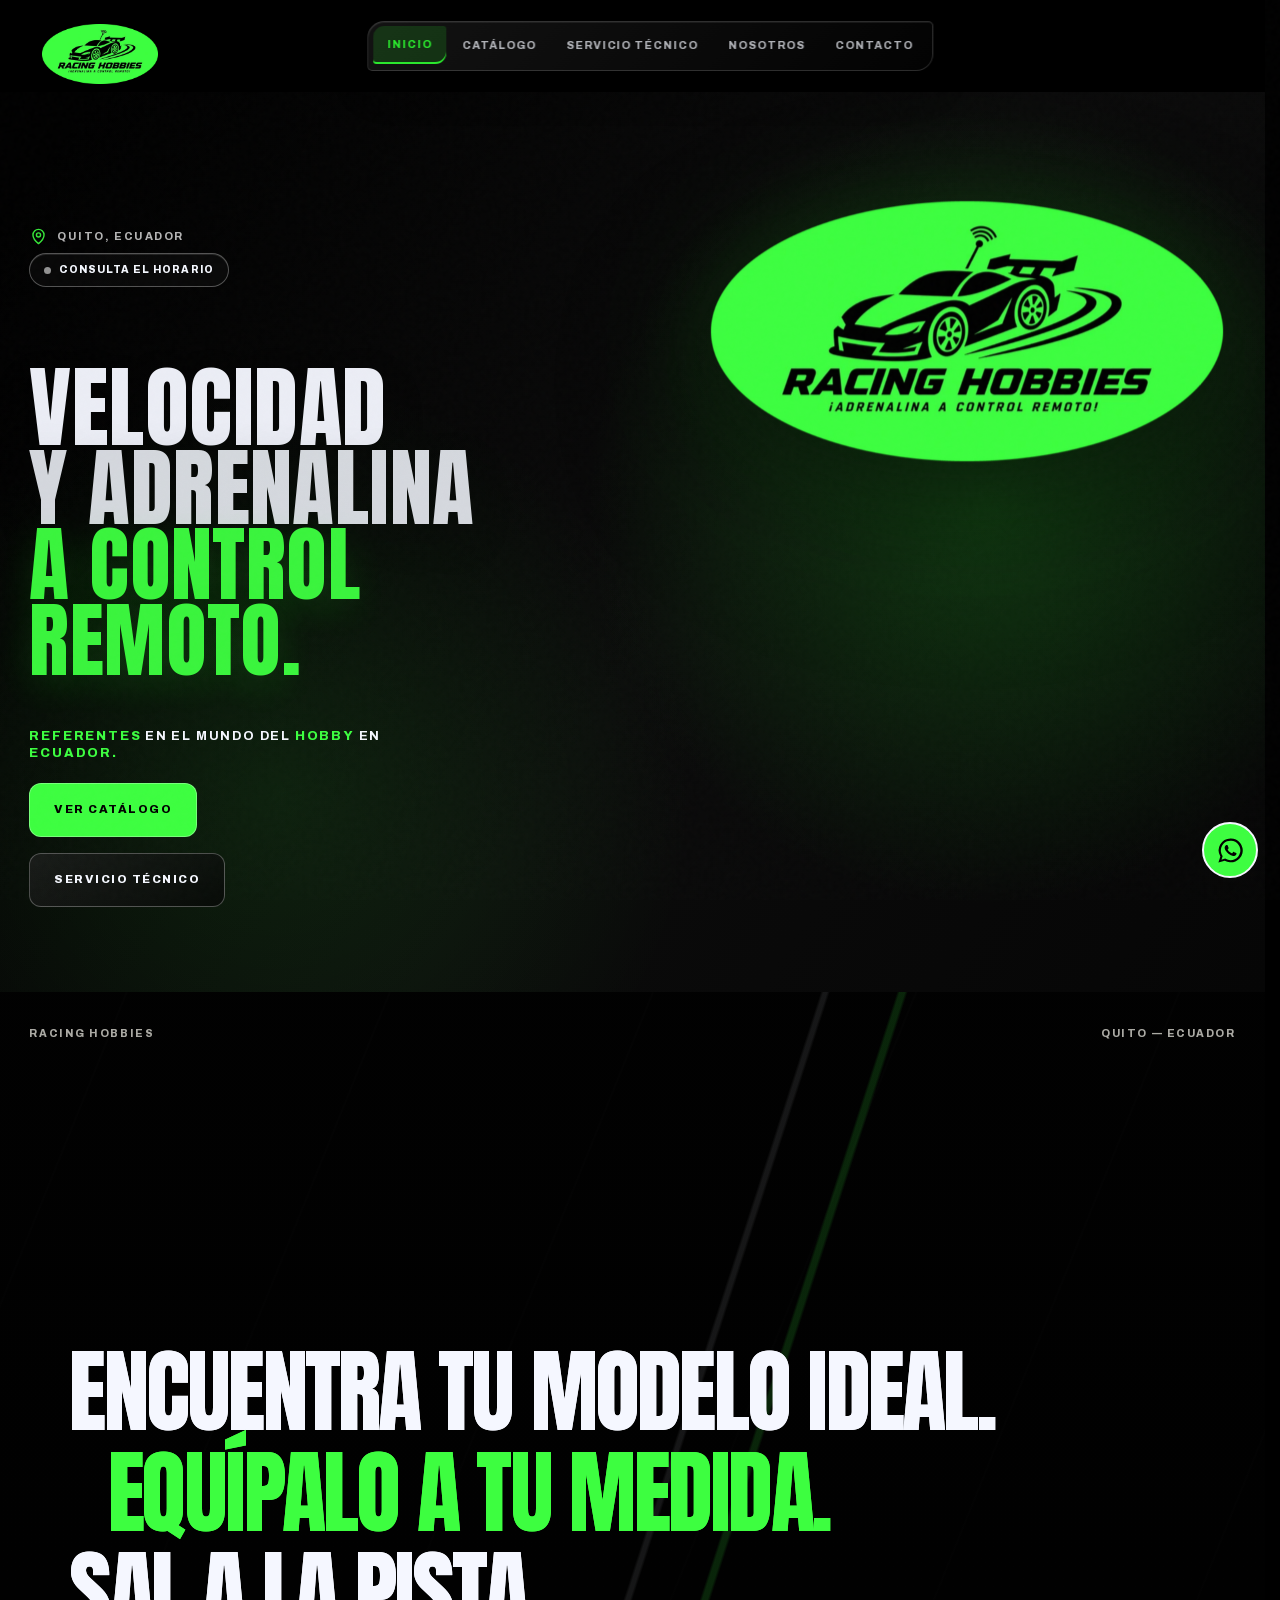
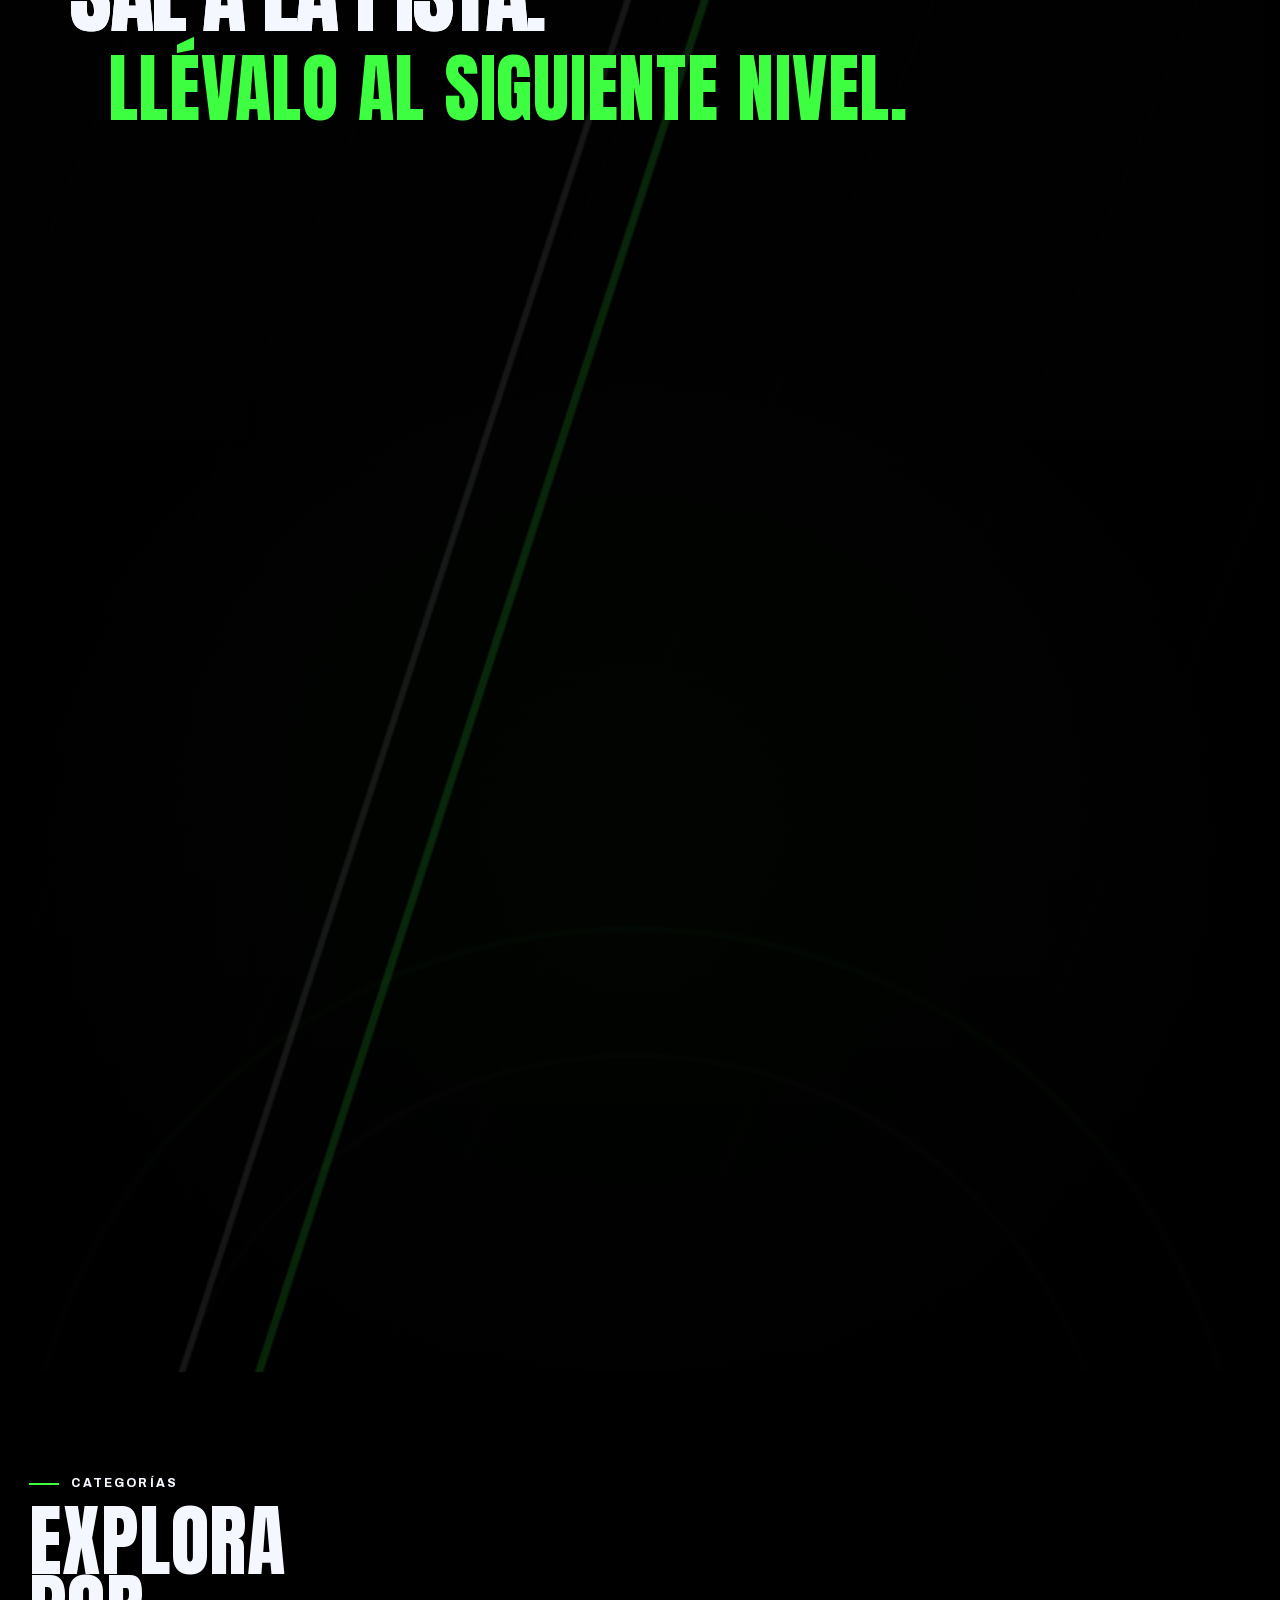
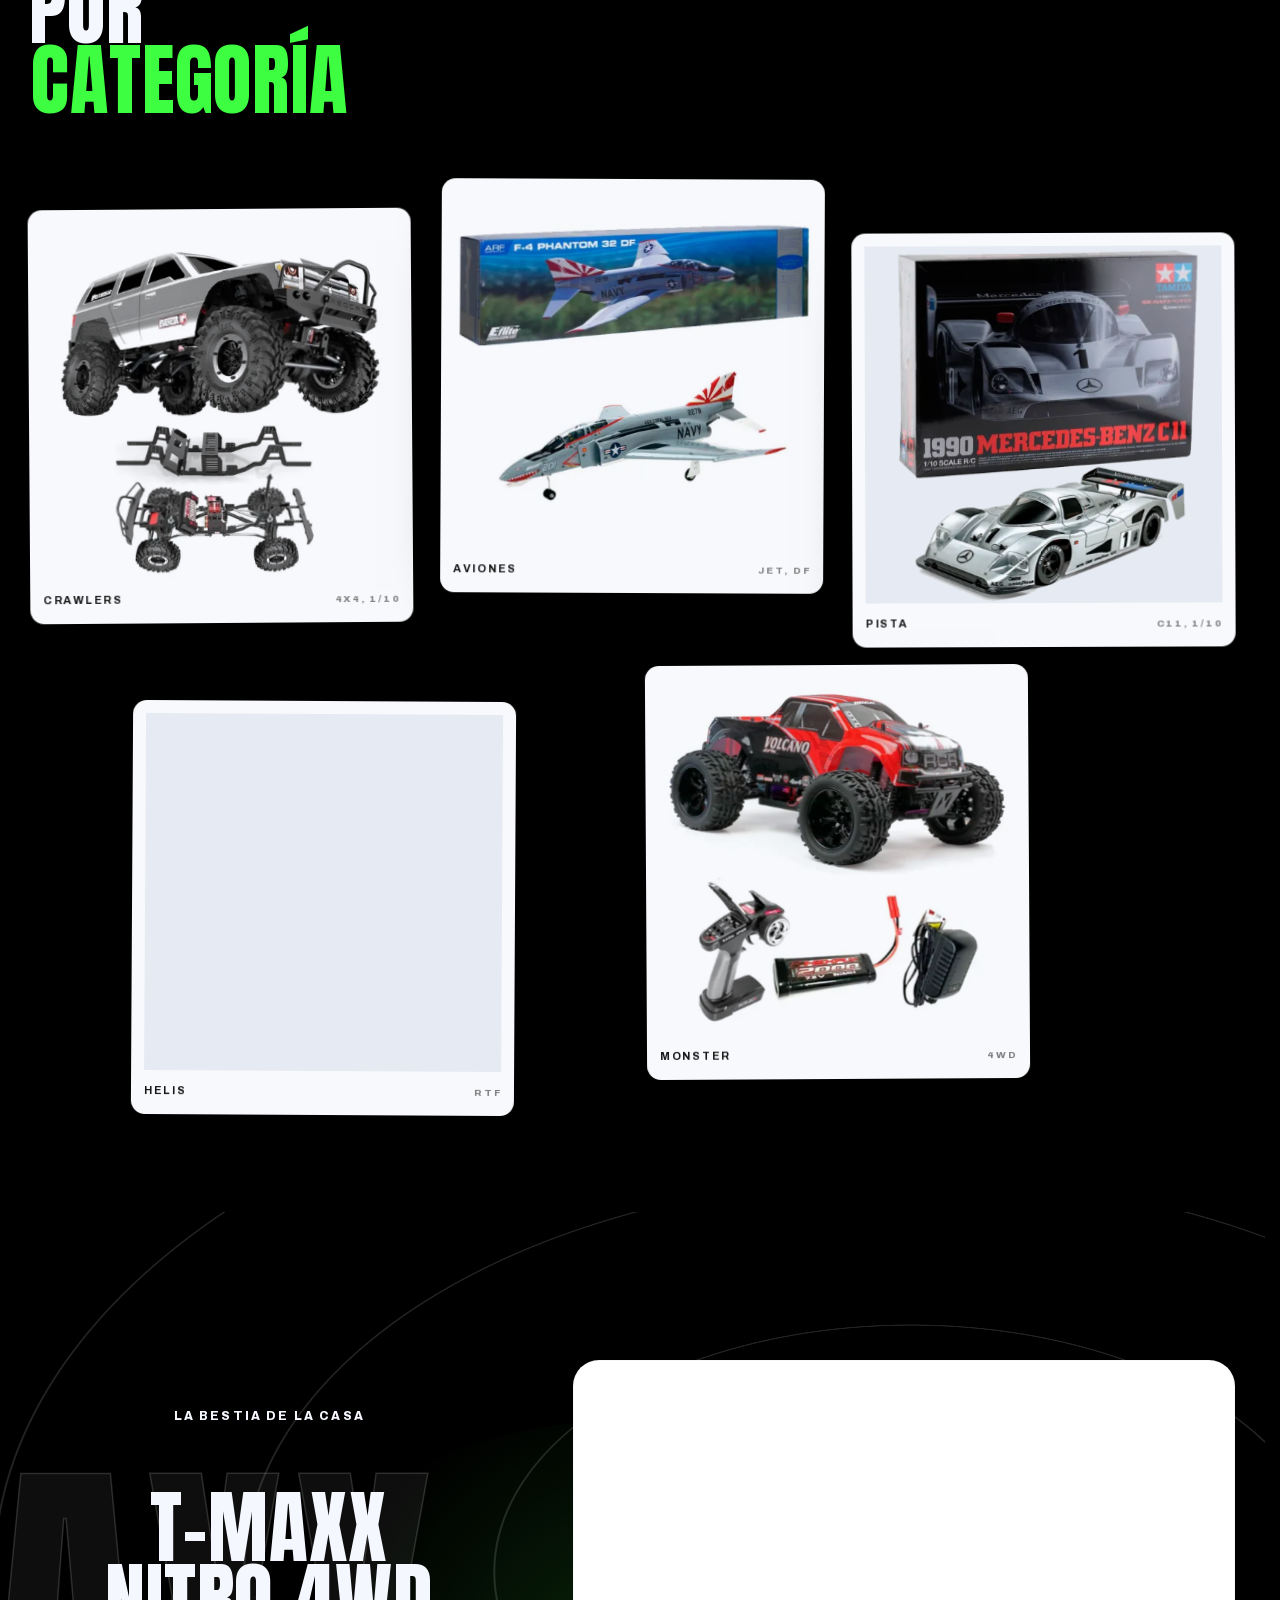
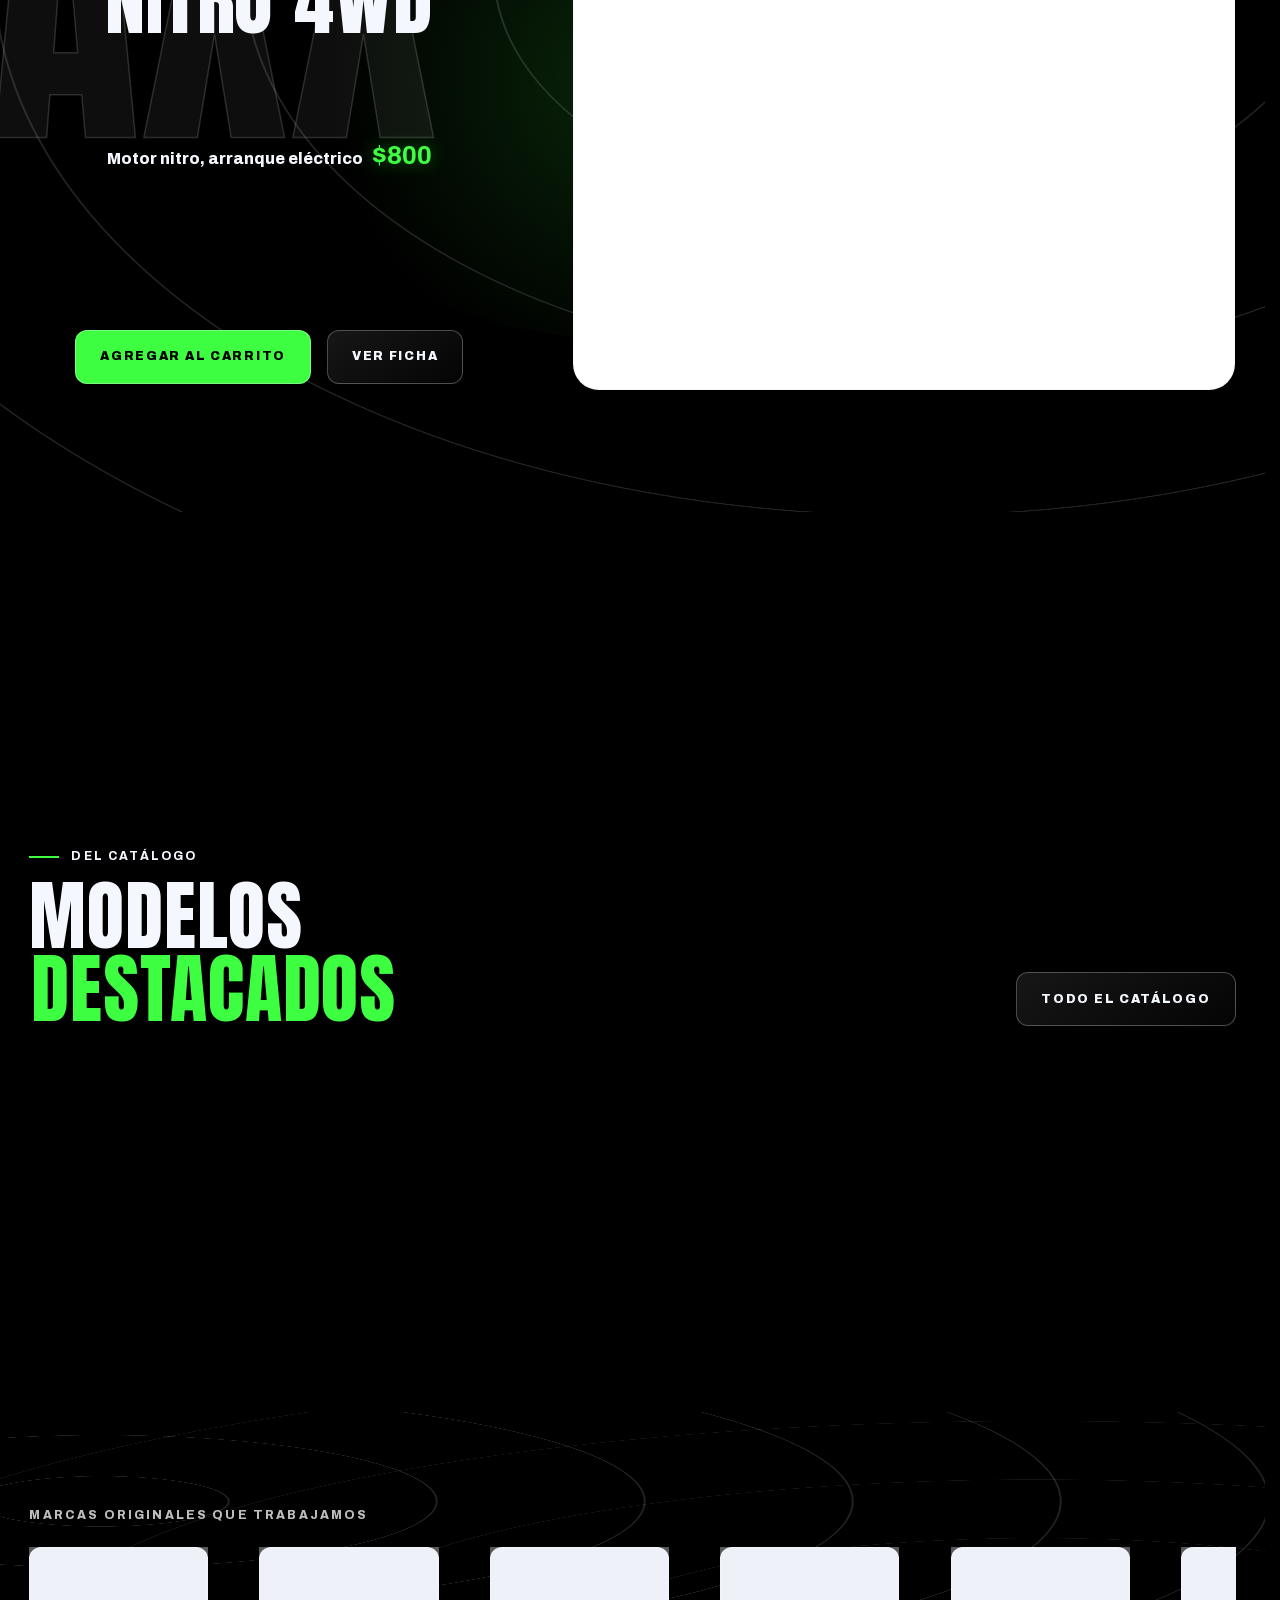
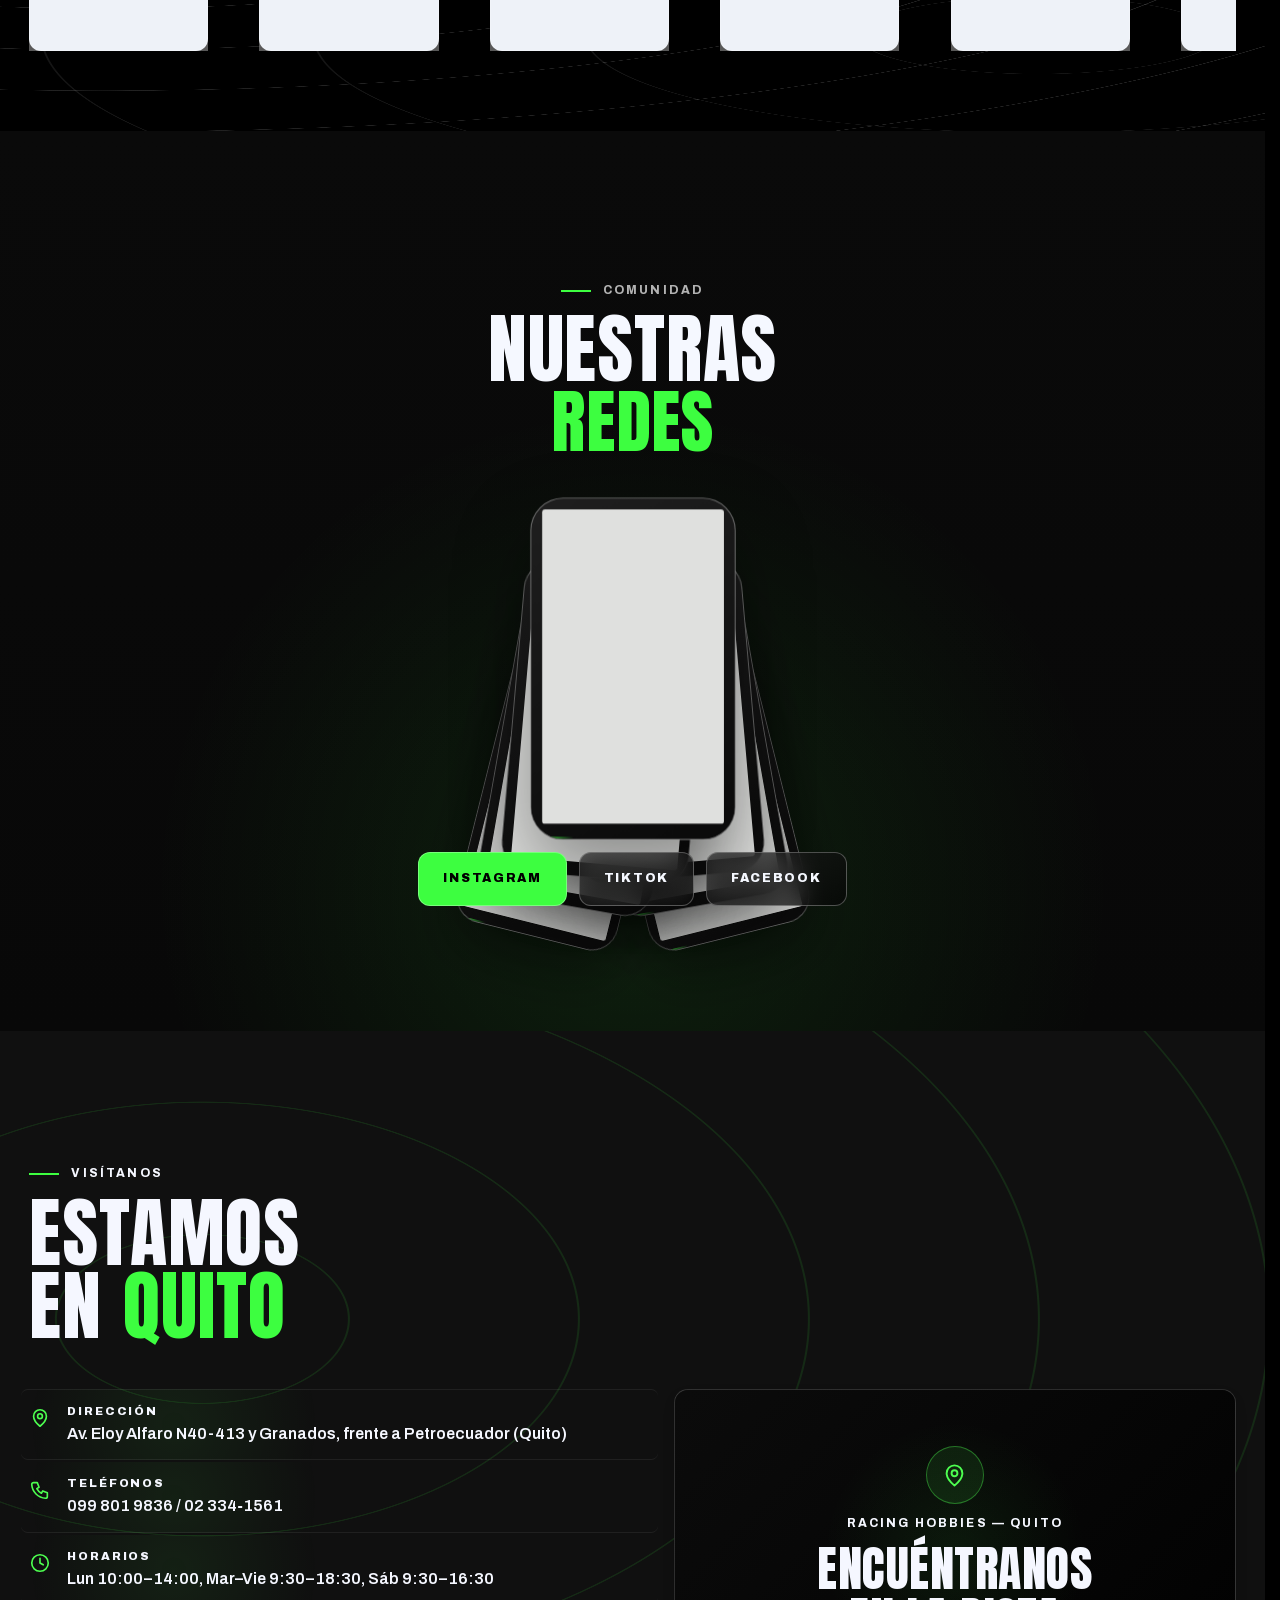
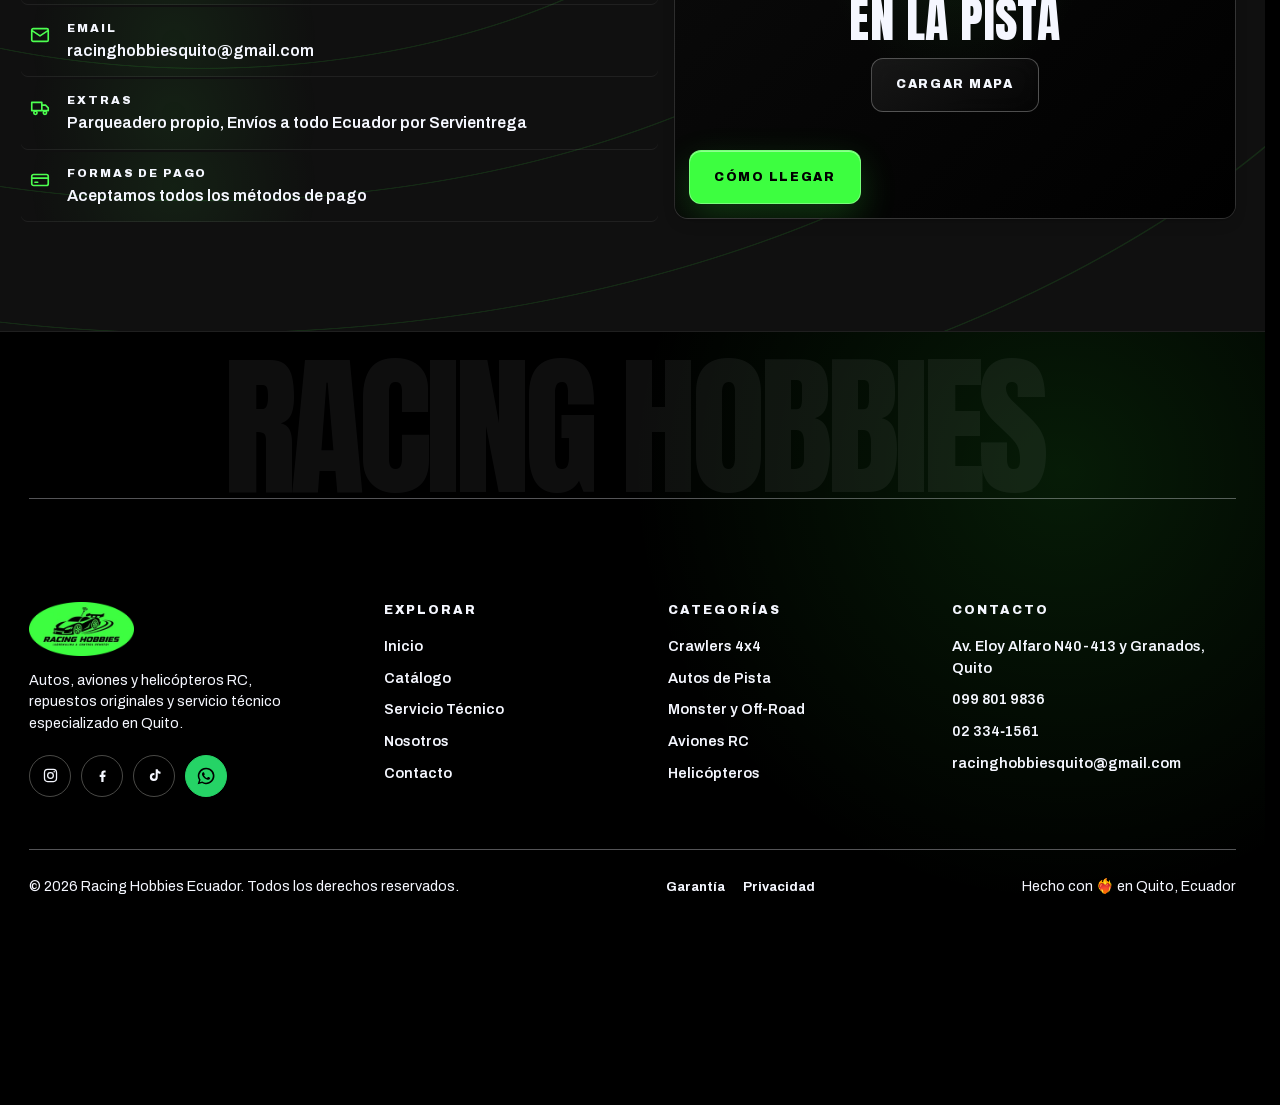
==== index.html @ 7922cc20 "Devuelve el aire lateral a las fichas de paso en móvil En un teléfono, el titular y el párrafo de "E" ====
<!DOCTYPE html>
<html lang="es">
<head>
  <meta charset="UTF-8">
  <meta name="viewport" content="width=device-width, initial-scale=1.0">
  <meta http-equiv="Content-Security-Policy"
        content="default-src 'self'; base-uri 'self'; object-src 'none'; script-src 'self' 'sha256-NWrrH51KpZ/6zRuvOjFILlBfDb/nnos3nP4Jg94jb7c=' 'sha256-WJlvNolgEofVm4L7PJO540n2v5BoW7Oa859uXFd0Z30='; script-src-elem 'self' 'sha256-NWrrH51KpZ/6zRuvOjFILlBfDb/nnos3nP4Jg94jb7c=' 'sha256-WJlvNolgEofVm4L7PJO540n2v5BoW7Oa859uXFd0Z30='; script-src-attr 'none'; style-src 'self'; style-src-elem 'self'; style-src-attr 'none'; img-src 'self'; font-src 'self'; connect-src 'self'; manifest-src 'self'; media-src 'self'; frame-src https://www.google.com; form-action 'self'; upgrade-insecure-requests">
  <meta name="referrer" content="strict-origin-when-cross-origin">
  <script src="js/frame-guard.min.js?v=1" integrity="sha256-omfqFtYSLgAsJEbmFHczRiUdMurlrdQToP6ZK1foFsg="></script>
  <meta name="description" content="Racing Hobbies Ecuador — Adrenalina a control remoto. Autos RC, crawlers, aviones y helicópteros, baterías, repuestos y servicio técnico especializado en Quito.">
  <meta name="theme-color" content="#000000">
  <meta name="color-scheme" content="dark">
  <title>Racing Hobbies Ecuador — Adrenalina a Control Remoto</title>
  <link rel="canonical" href="https://racinghobbiesec.com/">
  <link rel="icon" href="assets/favicon.svg?v=2" type="image/svg+xml">
  <link rel="manifest" href="site.webmanifest">
  <meta property="og:type" content="website">
  <meta property="og:locale" content="es_EC">
  <meta property="og:site_name" content="Racing Hobbies Ecuador">
  <meta property="og:title" content="Racing Hobbies Ecuador — Adrenalina a Control Remoto">
  <meta property="og:description" content="Autos, aviones y helicópteros RC, repuestos y servicio técnico especializado en Quito.">
  <meta property="og:url" content="https://racinghobbiesec.com/">
  <meta property="og:image" content="https://racinghobbiesec.com/assets/img/logo-oficial.png?v=2">
  <meta name="twitter:card" content="summary_large_image">
  <link rel="preload" href="assets/fonts/anton-400.woff2" as="font" type="font/woff2" crossorigin>
  <link rel="preload" href="assets/fonts/archivo-var.woff2" as="font" type="font/woff2" crossorigin>
  <link rel="stylesheet" href="css/styles.min.css?v=226" integrity="sha256-4h/YmlzIWlEEnjuDzR+92+9Y6vzXwu7sZ8NLCXRtjVo=">
  <link rel="stylesheet" href="css/typography.css?v=5" integrity="sha256-Ob6mr9H0xaVdzlLU6xWl5TvS6AJ6Yt3hhBBNoVarX0s=">
  <link rel="stylesheet" href="css/community-fix.css?v=32" integrity="sha256-amY4KHnsYea7sr+FSANY2tdKc0KvO6pS2+NmWelEdu8=">
  <link rel="stylesheet" href="css/home-responsive.css?v=18" integrity="sha256-doVVrxif1gxPmrzXj2fKvK9M7S0J5C3Ug5/yaHuTKZw=">
  <link rel="stylesheet" href="css/format-parity.css?v=104" integrity="sha256-ATiuQXIRlcqP9/f5CFJjFroOUD8ALzne2HZTi5pFPh8=">
  <script type="application/ld+json">
  {
    "@context": "https://schema.org",
    "@type": "Store",
    "name": "Racing Hobbies Ecuador",
    "description": "Tienda de autos, aviones y helicópteros RC, repuestos originales y servicio técnico especializado en Quito, Ecuador.",
    "url": "https://racinghobbiesec.com/",
    "image": "https://racinghobbiesec.com/assets/img/logo-oficial.png?v=2",
    "logo": "https://racinghobbiesec.com/assets/img/logo-mark.png?v=2",
    "telephone": "+593998019836",
    "email": "racinghobbiesquito@gmail.com",
    "priceRange": "$$",
    "currenciesAccepted": "USD",
    "address": {
      "@type": "PostalAddress",
      "streetAddress": "Av. Eloy Alfaro N40-413 y Granados, frente a Petroecuador",
      "addressLocality": "Quito",
      "addressCountry": "EC"
    },
    "areaServed": "EC",
    "sameAs": [
      "https://www.instagram.com/racinghobbies/",
      "https://www.tiktok.com/@racinghobbies",
      "https://www.facebook.com/profile.php?id=61578637936920"
    ],
    "openingHoursSpecification": [
      { "@type": "OpeningHoursSpecification", "dayOfWeek": "Monday", "opens": "10:00", "closes": "14:00" },
      { "@type": "OpeningHoursSpecification", "dayOfWeek": ["Tuesday", "Wednesday", "Thursday", "Friday"], "opens": "09:30", "closes": "18:30" },
      { "@type": "OpeningHoursSpecification", "dayOfWeek": "Saturday", "opens": "09:30", "closes": "16:30" }
    ]
  }
  </script>
</head>
<body class="page-home">
  <div class="rh-loader" id="rh-loader" aria-hidden="true">
    <img class="rh-start-mark" src="assets/img/logo-mark-240.webp?v=2" alt="" width="240" height="124" decoding="async">
    <div class="rh-start-shell">
      <div class="rh-start-signal" role="img" aria-label="Semáforo de salida de carrera">
        <div class="rh-start-lights">
          <span class="rh-start-light"></span>
          <span class="rh-start-light"></span>
          <span class="rh-start-light"></span>
          <span class="rh-start-light"></span>
          <span class="rh-start-light"></span>
        </div>
      </div>
    </div>
  </div>

  <a class="skip-link" href="#main">Saltar al contenido</a>

  <header class="site-header">
    <div class="container header-inner">
      <a class="logo" href="index.html" aria-label="Racing Hobbies Ecuador — Inicio"><img class="logo-img" src="assets/img/logo-mark-180.webp?v=2" srcset="assets/img/logo-mark-180.webp?v=2 180w, assets/img/logo-mark-240.webp?v=2 240w, assets/img/logo-mark-360.webp?v=2 360w, assets/img/logo-mark.webp?v=2 1261w" sizes="104px" alt="" width="1261" height="652" decoding="async"></a>
      <nav class="main-nav" id="main-nav" aria-label="Navegación principal">
        <ul>
          <li><a href="index.html" aria-current="page">Inicio</a></li>
          <li><a href="catalogo.html">Catálogo</a></li>
          <li><a href="servicio-tecnico.html">Servicio Técnico</a></li>
          <li><a href="nosotros.html">Nosotros</a></li>
          <li><a href="contacto.html">Contacto</a></li>
        </ul>
      </nav>
      <div class="header-actions">
        <button class="cart-btn" type="button" data-open-cart aria-label="Abrir carrito de compras">
          <svg viewBox="0 0 24 24" fill="none" stroke="currentColor" stroke-width="1.9" aria-hidden="true">
            <path d="M3 4h2l2.6 12.4a1 1 0 0 0 1 .8h8.9a1 1 0 0 0 1-.8L20.5 8H6" stroke-linecap="round" stroke-linejoin="round"/>
            <circle cx="9.5" cy="20" r="1.4"/><circle cx="17" cy="20" r="1.4"/>
          </svg>
          <span class="cart-count" aria-hidden="true"></span>
        </button>
        <button class="menu-btn" type="button" aria-expanded="false" aria-controls="main-nav" aria-label="Abrir menú">
          <span></span>
        </button>
      </div>
    </div>
  </header>

  <main id="main">
    <!-- ============ HERO STATEMENT ============ -->
    <section class="hero" aria-labelledby="hero-title">
      <div class="container">
        <div class="hero-meta">
          <p class="hero-meta-loc">
            <svg class="hero-meta-icon" viewBox="0 0 24 24" fill="none" stroke="currentColor" stroke-width="1.8" aria-hidden="true">
              <path d="M12 21s-7 -5.8 -7 -11a7 7 0 0 1 14 0c0 5.2 -7 11 -7 11Z" stroke-linecap="round" stroke-linejoin="round"/>
              <circle cx="12" cy="10" r="2.6"/>
            </svg>
            Quito, Ecuador
          </p>
          <p class="store-status" data-store-status aria-live="polite">Consulta el horario</p>
        </div>
        <h1 class="statement" id="hero-title" data-reveal-lines>
          <span class="w">Velocidad</span>
          <span class="w w-ink">y adrenalina</span>
          <span class="w w-volt">a control remoto.</span>
        </h1>
        <p class="statement-sub"><span class="rc">Referentes</span> en el mundo del <span class="rc">hobby</span> en <span class="rc">Ecuador.</span></p>
        <div class="hero-ctas">
          <a class="btn btn-volt" href="catalogo.html">Ver catálogo</a>
          <a class="btn btn-line" href="servicio-tecnico.html">Servicio técnico</a>
        </div>
        <ul class="hero-proof" aria-label="Ventajas de Racing Hobbies">
          <li>
            <span><strong>51+</strong> modelos RC</span>
          </li>
          <li>
            <span>Servicio técnico especializado</span>
          </li>
          <li>
            <span>Envíos a nivel nacional</span>
          </li>
        </ul>
      </div>
      <div class="hero-machine" aria-hidden="true">
        <img class="hero-machine-brand" src="assets/img/logo-mark-360.webp?v=2" alt="" width="360" height="186" fetchpriority="high" decoding="async">
        <div class="hero-machine-trails"></div>
        <div class="hero-machine-stage">
          <img class="hero-brand-visual" src="assets/img/logo-oficial-clean.webp?v=2" srcset="assets/img/logo-oficial-clean-384.webp?v=2 384w, assets/img/logo-oficial-clean-576.webp?v=2 576w, assets/img/logo-oficial-clean-768.webp?v=2 768w, assets/img/logo-oficial-clean.webp?v=2 1240w" sizes="(max-width: 899px) 78vw, 46vw" alt="" width="1240" height="630" fetchpriority="high" decoding="async">
        </div>
      </div>
      <div class="hero-foot" aria-hidden="true">
        <div class="container">
          <span class="scroll-cue">Desliza</span>
          <span class="hide-sm">Crawlers, Pista, Aviones, Helis</span>
          <span>Est. Quito, EC</span>
        </div>
      </div>
    </section>

    <!-- ============ MANIFIESTO CINEMATOGRÁFICO ============ -->
    <section class="ln-manifesto" aria-label="Manifiesto Racing Hobbies">
      <div class="ln-manifesto-meta" aria-hidden="true">
        <span>Racing Hobbies</span>
        <span>Quito — Ecuador</span>
      </div>
      <div class="ln-manifesto-stage">
        <p class="ln-manifesto-copy" data-ln-kinetic>
          <span>Encuentra tu modelo ideal.</span>
          <span>Equípalo a tu medida.</span>
          <span>Sal a la pista.</span>
          <span class="ln-serif">Llévalo al siguiente nivel.</span>
        </p>
        <p class="ln-manifesto-copy ln-manifesto-white" aria-hidden="true">
          <span>Encuentra tu modelo ideal.</span>
          <span>Equípalo a tu medida.</span>
          <span>Sal a la pista.</span>
          <span class="ln-serif">Llévalo al siguiente nivel.</span>
        </p>
        <div class="ln-wipe-grid" aria-hidden="true">
          <span></span><span></span><span></span><span></span><span></span><span></span><span></span><span></span><span></span><span></span><span></span><span></span><span></span><span></span><span></span><span></span><span></span>
        </div>
      </div>
    </section>

    <!-- ============ COLLAGE EDITORIAL ============ -->
    <section class="editorial-garage" aria-labelledby="collage-title" data-lando-horizontal>
      <div class="container">
        <div class="sec-head reveal">
          <p class="kicker" data-anim-high="right">Categorías</p>
          <h2 class="sec-title" id="collage-title" data-reveal-lines>Explora por <span class="accent">categoría</span></h2>
        </div>
        <div class="collage" data-lando-htrack>
          <a class="collage-item c-1 reveal" data-plx="0.22" href="catalogo.html?cat=crawlers">
            <img src="assets/img/everest-gen7-480.webp" srcset="assets/img/everest-gen7-480.webp 480w, assets/img/everest-gen7-640.webp 640w, assets/img/everest-gen7.webp 800w" sizes="(max-width: 760px) 44vw, 30vw" alt="Redcat Everest Gen7 Sport crawler 4x4" width="800" height="800" loading="lazy" decoding="async">
            <span class="collage-caption"><strong>Crawlers</strong><small>4x4, 1/10</small></span>
          </a>
          <a class="collage-item c-2 reveal" data-plx="0.36" href="catalogo.html?cat=aviones">
            <img src="assets/img/f4-phantom-480.webp" srcset="assets/img/f4-phantom-480.webp 480w, assets/img/f4-phantom-640.webp 640w, assets/img/f4-phantom.webp 800w" sizes="(max-width: 760px) 44vw, 30vw" alt="Jet RC F-4 Phantom con ducted fan" width="800" height="800" loading="lazy" decoding="async">
            <span class="collage-caption"><strong>Aviones</strong><small>Jet, DF</small></span>
          </a>
          <a class="collage-item c-3 reveal" data-plx="0.18" href="catalogo.html?cat=pista">
            <img src="assets/img/mercedes-c11-480.webp" srcset="assets/img/mercedes-c11-480.webp 480w, assets/img/mercedes-c11-640.webp 640w, assets/img/mercedes-c11.webp 800w" sizes="(max-width: 760px) 44vw, 30vw" alt="Tamiya Mercedes-Benz C11 con carrocería de pista" width="800" height="800" loading="lazy" decoding="async">
            <span class="collage-caption"><strong>Pista</strong><small>C11, 1/10</small></span>
          </a>
          <a class="collage-item c-4 reveal" data-plx="0.3" href="catalogo.html?cat=helis">
            <img src="assets/img/blade-150fx-480.webp" srcset="assets/img/blade-150fx-480.webp 480w, assets/img/blade-150fx-640.webp 640w, assets/img/blade-150fx.webp 800w" sizes="(max-width: 760px) 44vw, 30vw" alt="Helicóptero Blade 150 FX" width="800" height="800" loading="lazy" decoding="async">
            <span class="collage-caption"><strong>Helis</strong><small>RTF</small></span>
          </a>
          <a class="collage-item c-5 reveal" data-plx="0.24" href="catalogo.html?cat=monster">
            <img src="assets/img/volcano-epx-480.webp" srcset="assets/img/volcano-epx-480.webp 480w, assets/img/volcano-epx-640.webp 640w, assets/img/volcano-epx.webp 800w" sizes="(max-width: 760px) 44vw, 30vw" alt="Redcat Volcano EPX monster truck 4WD" width="800" height="800" loading="lazy" decoding="async">
            <span class="collage-caption"><strong>Monster</strong><small>4WD</small></span>
          </a>
        </div>
      </div>
    </section>

    <!-- ============ PRODUCTO PROTAGONISTA ============ -->
    <section class="sec-dark feature-hero" aria-labelledby="feature-title">
      <p class="ghost" aria-hidden="true" data-plx="0.45">T-MAXX</p>
      <div class="container feature-inner">
        <p class="feature-tag reveal">La bestia de la casa</p>
        <button class="feature-visual reveal" type="button" data-detail="tmaxx" aria-label="Ver detalle del T-Maxx Nitro 4WD">
          <img class="feature-img" src="assets/img/tmaxx.webp" alt="Traxxas T-Maxx monster truck nitro 4WD" width="600" height="466" loading="lazy" decoding="async">
        </button>
        <h2 class="feature-name reveal" id="feature-title">T-Maxx<br>Nitro 4WD</h2>
        <p class="feature-price reveal">Motor nitro, arranque eléctrico <strong data-price-of="tmaxx">$800</strong></p>
        <div class="hero-ctas reveal">
          <button class="btn btn-volt" type="button" data-add="tmaxx">Agregar al carrito</button>
          <button class="btn btn-line" type="button" data-detail="tmaxx">Ver ficha</button>
        </div>
      </div>
    </section>

    <!-- ============ LA VITRINA (grid oscuro) ============ -->
    <section class="sec-dark home-showcase" aria-labelledby="vitrina-title" data-lando-horizontal>
      <div class="container">
        <div class="vitrina-head reveal">
          <div>
            <p class="kicker" data-anim-high="right">Del catálogo</p>
            <h2 class="sec-title" id="vitrina-title" data-reveal-lines>Modelos <span class="accent">destacados</span></h2>
          </div>
          <a class="btn btn-line" href="catalogo.html">Todo el catálogo</a>
        </div>
        <div class="vitrina-grid" id="featured-grid" data-lando-htrack></div>
      </div>
    </section>

    <!-- ============ MARCAS ============ -->
    <section class="brands-strip" aria-labelledby="brands-title">
      <div class="container">
        <p class="brands-label" id="brands-title" data-anim-high="right">Marcas originales que trabajamos</p>
        <div class="brands-marquee" data-marquee data-marquee-speed="50" data-marquee-direction="left">
        <div class="brands-track" data-marquee-track>
        <a class="brand-logo" href="catalogo.html?brand=traxxas" aria-label="Ver productos Traxxas en el catálogo"><img src="assets/img/marca-traxxas.webp" alt="Traxxas" width="612" height="254" loading="lazy" decoding="async"></a>
        <a class="brand-logo" href="catalogo.html?brand=tamiya" aria-label="Ver productos Tamiya en el catálogo"><img src="assets/img/marca-tamiya.webp" alt="Tamiya" width="512" height="512" loading="lazy" decoding="async"></a>
        <a class="brand-logo" href="catalogo.html?brand=e-flite" aria-label="Ver productos E-flite en el catálogo"><img src="assets/img/marca-eflite.webp" alt="E-flite" width="367" height="137" loading="lazy" decoding="async"></a>
        <a class="brand-logo" href="catalogo.html?brand=redcat" aria-label="Ver productos RedCat en el catálogo"><img src="assets/img/marca-redcat.webp" alt="RedCat Racing" width="452" height="202" loading="lazy" decoding="async"></a>
        <a class="brand-logo" href="catalogo.html" aria-label="Ver el catálogo completo"><img src="assets/img/marca-ecx.webp" alt="ECX" width="600" height="600" loading="lazy" decoding="async"></a>
        <a class="brand-logo" href="catalogo.html" aria-label="Ver el catálogo completo"><img src="assets/img/marca-losi.webp" alt="Losi" width="195" height="195" loading="lazy" decoding="async"></a>
        <a class="brand-logo" href="catalogo.html?brand=traxxas" tabindex="-1" aria-hidden="true"><img src="assets/img/marca-traxxas.webp" alt="" width="612" height="254" loading="lazy" decoding="async"></a>
        <a class="brand-logo" href="catalogo.html?brand=tamiya" tabindex="-1" aria-hidden="true"><img src="assets/img/marca-tamiya.webp" alt="" width="512" height="512" loading="lazy" decoding="async"></a>
        <a class="brand-logo" href="catalogo.html?brand=e-flite" tabindex="-1" aria-hidden="true"><img src="assets/img/marca-eflite.webp" alt="" width="367" height="137" loading="lazy" decoding="async"></a>
        <a class="brand-logo" href="catalogo.html?brand=redcat" tabindex="-1" aria-hidden="true"><img src="assets/img/marca-redcat.webp" alt="" width="452" height="202" loading="lazy" decoding="async"></a>
        <a class="brand-logo" href="catalogo.html" tabindex="-1" aria-hidden="true"><img src="assets/img/marca-ecx.webp" alt="" width="600" height="600" loading="lazy" decoding="async"></a>
        <a class="brand-logo" href="catalogo.html" tabindex="-1" aria-hidden="true"><img src="assets/img/marca-losi.webp" alt="" width="195" height="195" loading="lazy" decoding="async"></a>
        </div>
        </div>
      </div>
    </section>

    <!-- ============ COMUNIDAD / DECK ACCIONABLE ============ -->
    <section class="community-section" aria-labelledby="social-title">
      <div class="container deck-wrap">
        <div class="reveal">
          <p class="kicker" data-anim-high="right">Comunidad</p>
          <h2 class="sec-title" id="social-title">Nuestras <a class="accent" href="https://www.instagram.com/racinghobbies/" target="_blank" rel="noopener noreferrer">redes</a></h2>
        </div>
        <div class="deck social-fan reveal">
          <a class="deck-card d-1" href="https://www.instagram.com/racinghobbies/reel/DSJDcBdj7EB/" target="_blank" rel="noopener noreferrer" aria-label="Ver en Instagram: FMS Land Rover Discovery 1:24 sobre barro"><img src="assets/img/social/land-rover-discovery.webp?v=2" srcset="assets/img/social/land-rover-discovery-240.webp?v=2 240w, assets/img/social/land-rover-discovery.webp?v=2 361w" sizes="(max-width: 760px) 42vw, 20vw" alt="FMS Land Rover Discovery 1:24 avanzando sobre barro" width="361" height="548" loading="lazy" decoding="async"><span>Land Rover</span></a>
          <a class="deck-card d-2" href="https://www.instagram.com/racinghobbies/reel/DaGpCRjtpCp/" target="_blank" rel="noopener noreferrer" aria-label="Ver en Instagram: crawler RC franqueando rocas"><img src="assets/img/social/crawler-rocas.webp" srcset="assets/img/social/crawler-rocas-240.webp 240w, assets/img/social/crawler-rocas.webp 361w" sizes="(max-width: 760px) 42vw, 20vw" alt="Crawler RC franqueando un tramo de rocas" width="361" height="548" loading="lazy" decoding="async"><span>Crawler</span></a>
          <a class="deck-card d-3" href="https://www.instagram.com/racinghobbies/reel/DaWQWKtJFvc/" target="_blank" rel="noopener noreferrer" aria-label="Ver en Instagram: FMS Defender frente a Toyota FJ40 en escala 1:10"><img src="assets/img/social/defender-vs-fj40.webp" srcset="assets/img/social/defender-vs-fj40-240.webp 240w, assets/img/social/defender-vs-fj40.webp 361w" sizes="(max-width: 760px) 42vw, 20vw" alt="FMS Defender Camel Trophy frente a Toyota FJ40, ambos escala 1:10" width="361" height="537" loading="lazy" decoding="async"><span>Duelo 1:10</span></a>
          <a class="deck-card d-4" href="https://www.instagram.com/racinghobbies/reel/DbeDr5KxKla/" target="_blank" rel="noopener noreferrer" aria-label="Ver en Instagram: excavadora Caterpillar a escala 1:24"><img src="assets/img/social/excavadora-caterpillar.webp?v=2" srcset="assets/img/social/excavadora-caterpillar-240.webp?v=2 240w, assets/img/social/excavadora-caterpillar.webp?v=2 361w" sizes="(max-width: 760px) 52vw, 21vw" alt="Excavadora Caterpillar a escala 1:24 junto a su control remoto" width="361" height="542" loading="lazy" decoding="async"><span>Caterpillar</span></a>
          <a class="deck-card d-5" href="https://www.instagram.com/racinghobbies/reel/DZvRKKvvyeK/" target="_blank" rel="noopener noreferrer" aria-label="Ver en Instagram: Ford Puma Rally1 a escala 1/16"><img src="assets/img/social/puma-rally1.webp?v=2" srcset="assets/img/social/puma-rally1-240.webp?v=2 240w, assets/img/social/puma-rally1.webp?v=2 361w" sizes="(max-width: 760px) 42vw, 20vw" alt="Ford Puma Rally1 a escala 1/16 sobre camino de montaña" width="361" height="624" loading="lazy" decoding="async"><span>Puma Rally1</span></a>
          <a class="deck-card d-6" href="https://www.instagram.com/racinghobbies/reel/DZ0oh_IxcdP/" target="_blank" rel="noopener noreferrer" aria-label="Ver en Instagram: crawler Everest Ascent 1:10"><img src="assets/img/social/everest-ascent-110.webp?v=2" srcset="assets/img/social/everest-ascent-110-240.webp?v=2 240w, assets/img/social/everest-ascent-110.webp?v=2 361w" sizes="(max-width: 760px) 42vw, 20vw" alt="Crawler Everest Ascent 1:10 rojo sobre terreno rocoso" width="361" height="480" loading="lazy" decoding="async"><span>Ascent 1:10</span></a>
          <a class="deck-card d-7" href="https://www.instagram.com/racinghobbies/reel/DZz8DL4OKGy/" target="_blank" rel="noopener noreferrer" aria-label="Ver en Instagram: BMW M3 Warsteiner Nano TTR a escala 1/64"><img src="assets/img/social/bmw-m3-nano.webp?v=2" srcset="assets/img/social/bmw-m3-nano-240.webp?v=2 240w, assets/img/social/bmw-m3-nano.webp?v=2 361w" sizes="(max-width: 760px) 42vw, 20vw" alt="BMW M3 Warsteiner Nano TTR a escala 1/64" width="361" height="534" loading="lazy" decoding="async"><span>BMW M3</span></a>
        </div>
        <div class="social-links reveal">
          <a class="btn btn-ink" href="https://www.instagram.com/racinghobbies/" target="_blank" rel="noopener noreferrer">Instagram</a>
          <a class="btn btn-line" href="https://www.tiktok.com/@racinghobbies" target="_blank" rel="noopener noreferrer">TikTok</a>
          <a class="btn btn-line" href="https://www.facebook.com/profile.php?id=61578637936920" target="_blank" rel="noopener noreferrer">Facebook</a>
        </div>
      </div>
    </section>

    <!-- ============ UBICACIÓN ============ -->
    <section class="home-location" aria-labelledby="visit-title">
      <div class="container">
        <div class="sec-head reveal">
          <p class="kicker" data-anim-high="right">Visítanos</p>
          <h2 class="sec-title" id="visit-title" data-reveal-lines>Estamos en <span class="accent">Quito</span></h2>
        </div>
        <div class="info-grid">
          <div class="info-list reveal">
            <div class="info-item">
              <svg viewBox="0 0 24 24" fill="none" stroke="currentColor" stroke-width="1.8" aria-hidden="true">
                <path d="M12 21s-7 -5.8 -7 -11a7 7 0 0 1 14 0c0 5.2 -7 11 -7 11Z" stroke-linecap="round" stroke-linejoin="round"/>
                <circle cx="12" cy="10" r="2.6"/>
              </svg>
              <div>
                <h3>Dirección</h3>
                <p><a href="https://www.google.com/maps/search/?api=1&amp;query=Racing+Hobbies+Av+Eloy+Alfaro+N40-413+Quito" target="_blank" rel="noopener noreferrer">Av. Eloy Alfaro N40-413 y Granados, frente a Petroecuador (Quito)</a></p>
              </div>
            </div>
            <div class="info-item">
              <svg viewBox="0 0 24 24" fill="none" stroke="currentColor" stroke-width="1.8" aria-hidden="true">
                <path d="M5 4h4l2 5 -2.5 1.5a12 12 0 0 0 5 5L15 13l5 2v4a2 2 0 0 1 -2 2A16 16 0 0 1 3 6a2 2 0 0 1 2 -2Z" stroke-linecap="round" stroke-linejoin="round"/>
              </svg>
              <div>
                <h3>Teléfonos</h3>
                <p><a data-tel-link href="tel:+593998019836">099&nbsp;801&nbsp;9836</a> / <a href="tel:+59323341561">02&nbsp;334&#8209;1561</a></p>
              </div>
            </div>
            <div class="info-item">
              <svg viewBox="0 0 24 24" fill="none" stroke="currentColor" stroke-width="1.8" aria-hidden="true">
                <circle cx="12" cy="12" r="9"/>
                <path d="M12 7v5l3.5 2" stroke-linecap="round" stroke-linejoin="round"/>
              </svg>
              <div>
                <h3>Horarios</h3>
                <p>Lun 10:00–14:00, Mar–Vie 9:30–18:30, Sáb 9:30–16:30</p>
              </div>
            </div>
            <div class="info-item">
              <svg viewBox="0 0 24 24" fill="none" stroke="currentColor" stroke-width="1.8" aria-hidden="true">
                <path d="M3 7l9 6 9-6M4.5 5h15A1.5 1.5 0 0 1 21 6.5v11a1.5 1.5 0 0 1-1.5 1.5h-15A1.5 1.5 0 0 1 3 17.5v-11A1.5 1.5 0 0 1 4.5 5Z" stroke-linecap="round" stroke-linejoin="round"/>
              </svg>
              <div>
                <h3>Email</h3>
                <p><a href="mailto:racinghobbiesquito@gmail.com">racinghobbiesquito@gmail.com</a></p>
              </div>
            </div>
            <div class="info-item">
              <svg viewBox="0 0 24 24" fill="none" stroke="currentColor" stroke-width="1.8" aria-hidden="true">
                <path d="M3 7h11v9H3zM14 10h4l3 3v3h-7z" stroke-linecap="round" stroke-linejoin="round"/>
                <circle cx="7" cy="18.4" r="1.8"/><circle cx="17.4" cy="18.4" r="1.8"/>
              </svg>
              <div>
                <h3>Extras</h3>
                <p>Parqueadero propio, Envíos a todo Ecuador por Servientrega</p>
              </div>
            </div>
            <div class="info-item">
              <svg viewBox="0 0 24 24" fill="none" stroke="currentColor" stroke-width="1.8" aria-hidden="true">
                <rect x="3" y="6" width="18" height="12" rx="2"/>
                <path d="M3 10h18" stroke-linecap="round"/>
                <path d="M6.5 14.5h3" stroke-linecap="round"/>
              </svg>
              <div>
                <h3>Formas de pago</h3>
                <p>Aceptamos todos los métodos de pago</p>
              </div>
            </div>
          </div>
          <div class="map-card reveal" data-map-consent>
            <div class="map-consent">
              <span class="map-pin" aria-hidden="true">
                <svg viewBox="0 0 24 24" fill="none" stroke="currentColor" stroke-width="1.7">
                  <path d="M12 21s-7-5.8-7-11a7 7 0 0 1 14 0c0 5.2-7 11-7 11Z" stroke-linecap="round" stroke-linejoin="round"/>
                  <circle cx="12" cy="10" r="2.6"/>
                </svg>
              </span>
              <p class="kicker" data-anim-high="right">Racing Hobbies — Quito</p>
              <h3>Encuéntranos en la pista</h3>
              <button class="btn btn-line btn-sm" type="button" data-load-map>Cargar mapa</button>
            </div>
            <a class="btn btn-volt btn-sm map-cta" href="https://www.google.com/maps/search/?api=1&amp;query=Racing+Hobbies+Av+Eloy+Alfaro+N40-413+Quito" target="_blank" rel="noopener noreferrer">Cómo llegar</a>
          </div>
        </div>
      </div>
    </section>
  </main>

  <footer class="site-footer">
    <div class="container">
      <div class="footer-grid">
        <div class="footer-brand">
          <a class="logo" href="index.html" aria-label="Racing Hobbies Ecuador — Inicio"><img class="logo-img" src="assets/img/logo-mark-180.webp?v=2" srcset="assets/img/logo-mark-180.webp?v=2 180w, assets/img/logo-mark-240.webp?v=2 240w, assets/img/logo-mark-360.webp?v=2 360w, assets/img/logo-mark.webp?v=2 1261w" sizes="104px" alt="" width="1261" height="652" decoding="async"></a>
          <p>Autos, aviones y helicópteros RC, repuestos originales y servicio técnico especializado en Quito.</p>
          <div class="footer-social">
            <a href="https://www.instagram.com/racinghobbies/" target="_blank" rel="noopener noreferrer" aria-label="Instagram de Racing Hobbies">
              <svg viewBox="0 0 24 24" fill="none" stroke="currentColor" stroke-width="1.8" aria-hidden="true">
                <rect x="3.5" y="3.5" width="17" height="17" rx="4.5"/>
                <circle cx="12" cy="12" r="4"/>
                <circle cx="17.2" cy="6.8" r="1.1" fill="currentColor" stroke="none"/>
              </svg>
            </a>
            <a href="https://www.facebook.com/profile.php?id=61578637936920" target="_blank" rel="noopener noreferrer" aria-label="Facebook de Racing Hobbies">
              <svg viewBox="0 0 24 24" fill="currentColor" aria-hidden="true">
                <path d="M13.5 21v-7h2.4l.4 -3h-2.8V9.1c0 -.9 .3 -1.5 1.6 -1.5h1.3V4.9c-.3 0 -1.2 -.1 -2.3 -.1 -2.3 0 -3.8 1.4 -3.8 3.9V11H8v3h2.3v7h3.2Z"/>
              </svg>
            </a>
            <a href="https://www.tiktok.com/@racinghobbies" target="_blank" rel="noopener noreferrer" aria-label="TikTok de Racing Hobbies">
              <svg viewBox="0 0 24 24" fill="currentColor" aria-hidden="true">
                <path d="M16.6 3c.4 2 1.7 3.4 3.9 3.6v3c-1.5 0 -2.8 -.4 -3.9 -1.2v5.6a5.6 5.6 0 1 1 -5.6 -5.6c.3 0 .6 0 .9 .1v3.1a2.6 2.6 0 1 0 1.8 2.4V3h2.9Z"/>
              </svg>
            </a>
            <a data-wa-link href="https://wa.me/593998019836" target="_blank" rel="noopener noreferrer" aria-label="WhatsApp de Racing Hobbies">
              <svg viewBox="0 0 24 24" fill="currentColor" aria-hidden="true">
                <path d="M12 3a9 9 0 0 0 -7.8 13.5L3 21l4.6 -1.2A9 9 0 1 0 12 3Zm4.4 12.6c-.2 .6 -1.2 1.1 -1.7 1.2 -.4 .1 -1 .1 -1.6 -.1a13 13 0 0 1 -1.5 -.6 11.3 11.3 0 0 1 -4.3 -3.8c-.5 -.7 -1 -1.6 -1 -2.5 0 -.9 .5 -1.4 .7 -1.6a1 1 0 0 1 .7 -.3h.5c.2 0 .4 0 .6 .4l.8 2c.1 .2 .1 .4 0 .6l-.4 .6c-.2 .2 -.3 .4 -.1 .7a8.6 8.6 0 0 0 1.6 2 7.8 7.8 0 0 0 2.3 1.4c.3 .1 .5 .1 .6 -.1l.7 -.9c.2 -.3 .4 -.2 .7 -.1l1.9 .9c.3 .1 .5 .2 .5 .4 .1 .1 .1 .5 0 .8Z"/>
              </svg>
            </a>
          </div>
        </div>
        <div class="footer-col">
          <h3>Explorar</h3>
          <ul>
            <li><a href="index.html" data-anim="text-hover">Inicio</a></li>
            <li><a href="catalogo.html" data-anim="text-hover">Catálogo</a></li>
            <li><a href="servicio-tecnico.html" data-anim="text-hover">Servicio Técnico</a></li>
            <li><a href="nosotros.html" data-anim="text-hover">Nosotros</a></li>
            <li><a href="contacto.html" data-anim="text-hover">Contacto</a></li>
          </ul>
        </div>
        <div class="footer-col">
          <h3>Categorías</h3>
          <ul>
            <li><a href="catalogo.html?cat=crawlers">Crawlers 4x4</a></li>
            <li><a href="catalogo.html?cat=pista">Autos de Pista</a></li>
            <li><a href="catalogo.html?cat=monster">Monster y Off-Road</a></li>
            <li><a href="catalogo.html?cat=aviones">Aviones RC</a></li>
            <li><a href="catalogo.html?cat=helis">Helicópteros</a></li>
          </ul>
        </div>
        <div class="footer-col">
          <h3>Contacto</h3>
          <ul>
            <li><a href="https://www.google.com/maps/search/?api=1&amp;query=Racing+Hobbies+Av+Eloy+Alfaro+N40-413+Quito" target="_blank" rel="noopener noreferrer">Av. Eloy Alfaro N40-413 y Granados, Quito</a></li>
            <li><a data-tel-link href="tel:+593998019836">099&nbsp;801&nbsp;9836</a></li>
            <li><a href="tel:+59323341561">02&nbsp;334&#8209;1561</a></li>
            <li><a href="mailto:racinghobbiesquito@gmail.com">racinghobbiesquito@gmail.com</a></li>
          </ul>
        </div>
      </div>
      <div class="footer-bottom">
        <p>© <span data-year>2026</span> Racing Hobbies Ecuador. Todos los derechos reservados.</p>
        <nav class="footer-legal" aria-label="Enlaces legales">
          <a href="garantia.html">Garantía</a>
          <a href="privacidad.html">Privacidad</a>
        </nav>
          <p>Hecho con <span class="volt">❤️‍🔥</span> en Quito, Ecuador</p>
      </div>
    </div>
  </footer>

  <a class="wa-float" data-wa-link href="https://wa.me/593998019836" target="_blank" rel="noopener noreferrer" aria-label="Escríbenos por WhatsApp">
    <svg viewBox="0 0 24 24" fill="currentColor" aria-hidden="true">
      <path d="M12 3a9 9 0 0 0 -7.8 13.5L3 21l4.6 -1.2A9 9 0 1 0 12 3Zm4.4 12.6c-.2 .6 -1.2 1.1 -1.7 1.2 -.4 .1 -1 .1 -1.6 -.1a13 13 0 0 1 -1.5 -.6 11.3 11.3 0 0 1 -4.3 -3.8c-.5 -.7 -1 -1.6 -1 -2.5 0 -.9 .5 -1.4 .7 -1.6a1 1 0 0 1 .7 -.3h.5c.2 0 .4 0 .6 .4l.8 2c.1 .2 .1 .4 0 .6l-.4 .6c-.2 .2 -.3 .4 -.1 .7a8.6 8.6 0 0 0 1.6 2 7.8 7.8 0 0 0 2.3 1.4c.3 .1 .5 .1 .6 -.1l.7 -.9c.2 -.3 .4 -.2 .7 -.1l1.9 .9c.3 .1 .5 .2 .5 .4 .1 .1 .1 .5 0 .8Z"/>
    </svg>
  </a>

  <script defer src="js/vendor/lenis.min.js?v=1" integrity="sha256-Uxlcl5fnznv51/qSQrCCCeV/Rt5MnawSamSU+ngOM0Y="></script>
  <script defer src="js/vendor/gsap.min.js?v=1" integrity="sha256-krualkdvmD0hKivE9UyIkDnBaW3URh1ApzaGCThXD7s="></script>

  <script defer src="js/vendor/ScrollTrigger.min.js?v=1" integrity="sha256-sLFNZ7VbDEPHVqwLEGz8sJ0IeZRfbq1kRRBlsGcpFqI="></script>
  <script defer src="js/config.min.js?v=1" integrity="sha256-pfgVcnz5BlirbER0+LLKJlTC5bKu7cTfu5rc22KeCvs="></script>
  <script defer src="js/data.min.js?v=1" integrity="sha256-FgJrYjcKPj1hW9tDbIdkQS1+fzEzqZOMDSBr4JFDH+U="></script>
  <script defer src="js/main.min.js?v=118" integrity="sha256-6ogqveH+2hUs+QCnmW636idi+nme0DfVdTeqd2qXyYs="></script>
  <script defer src="js/manifesto-timing-fix.js?v=5" integrity="sha256-Kh1oZaeskM6XJS8Jg3opYfJ0Dgk1H1al+oOQlneeY+I="></script>
</body>
</html>
---- css/styles.min.css ----
@font-face{font-family:Anton;src:url(../assets/fonts/anton-400.woff2)format("woff2");font-weight:400;font-style:normal;font-display:swap}.rh-nav-shot img,.static-step-card .step-media img,.page-about .static-story-visual img{filter:grayscale(.58)sepia(.12)hue-rotate(62deg)saturate(.88)contrast(1.06)brightness(.86)!important}.static-step-card .step-media:after{mix-blend-mode:multiply!important;background:linear-gradient(135deg,#040f084d,#0000 46%,#030a0533),linear-gradient(120deg,#3891431f,#e3e8e90f)!important}@font-face{font-family:Archivo;src:url(../assets/fonts/archivo-var.woff2)format("woff2");font-weight:100 900;font-style:normal;font-display:swap}:root{--cream:#f2f4f7;--cream-2:#e6eaf1;--card:#fff;--ink:#101010;--ink-2:#313131;--muted:#8c8c8c;--volt:#3dfe40;--volt-deep:#0a7a12;--dark:#000;--dark-2:#141414;--dark-3:#1c1c1c;--line:#10101024;--line-strong:#101010d1;--line-dark:#ffffff24;--orange:#3dfe40;--blue:#0a7a12;--blue-deep:#075c0d;--danger:#f5544a;--font-body:"Archivo", -apple-system, BlinkMacSystemFont, "Segoe UI", Roboto, Arial, sans-serif;--font-display:"Anton", "Archivo", Impact, sans-serif;--header-h:74px;--ease-out:cubic-bezier(.22, 1, .36, 1);--ease-reveal:cubic-bezier(.16, 1, .3, 1);--ease-spring:cubic-bezier(.34, 1.4, .64, 1)}*,:before,:after{box-sizing:border-box;margin:0;padding:0}html{scroll-behavior:smooth;-webkit-text-size-adjust:100%;scrollbar-gutter:stable;overflow-x:clip}body{font-family:var(--font-body);background:var(--cream);color:var(--ink);-webkit-font-smoothing:antialiased;min-height:100vh;line-height:1.6;overflow-x:clip}img,svg{max-width:100%;display:block}img{height:auto}button{font:inherit;color:inherit;cursor:pointer;background:0 0;border:0}button,a{-webkit-tap-highlight-color:transparent;touch-action:manipulation}input,select,textarea{font:inherit;color:inherit}a{color:inherit;text-decoration:none}ul,ol{list-style:none}[hidden]{display:none!important}:focus-visible{outline:2.5px solid var(--volt-deep);outline-offset:3px;border-radius:3px}.sec-dark :focus-visible,.site-footer :focus-visible,.cart-drawer :focus-visible{outline-color:var(--volt)}@media (prefers-reduced-motion:reduce){html{scroll-behavior:auto}*,:before,:after{transition-duration:.01ms!important;animation-duration:.01ms!important;animation-iteration-count:1!important}}.cart-btn{justify-content:center;align-items:center;padding:0!important;display:inline-flex!important}.page-home .hero .hero-ctas .arrow{border:0!important;border-radius:0!important;width:auto!important;height:auto!important;font-size:1.05rem!important;display:inline-block!important}.community-section{min-height:100svh;background:radial-gradient(circle at 50% 84%,#3dfe401a,#0000 30rem),linear-gradient(#0a0a0a 0%,#080808 100%)!important;padding:clamp(104px,10vw,150px) 0 0!important;overflow:hidden!important}.community-section .social-fan .deck-card img{padding:0;object-fit:cover!important;filter:none!important;background:linear-gradient(155deg,#2a2a2a,#0c0c0c)!important;width:100%!important;height:100%!important;transform:none!important}@media (width<=899px){.page-home .hero-machine-stage img.hero-brand-visual{padding:clamp(18px,5vw,30px)!important}.community-section{padding-top:110px!important}.community-section .sec-title{font-size:clamp(3.35rem,14vw,5.1rem)!important}.community-section .social-fan{width:100vw!important;height:clamp(342px,99vw,456px)!important;margin-top:42px!important}.community-section .social-fan .deck-card{border-radius:22px!important;width:clamp(142px,43vw,188px)!important;height:clamp(220px,63vw,285px)!important}.community-section .social-fan .deck-card:first-child{--fan-x:-48vw;--fan-y:76px}.community-section .social-fan .deck-card:nth-child(2){--fan-x:-34vw;--fan-y:45px}.community-section .social-fan .deck-card:nth-child(3){--fan-x:-18vw;--fan-y:18px}.community-section .social-fan .deck-card:nth-child(5){--fan-x:18vw;--fan-y:18px}.community-section .social-fan .deck-card:nth-child(6){--fan-x:34vw;--fan-y:45px}.community-section .social-fan .deck-card:nth-child(7){--fan-x:48vw;--fan-y:76px}.community-section .social-links{margin-top:-56px!important}}@media (prefers-reduced-motion:reduce){.community-section .social-fan .deck-card{transition-duration:.01ms!important}}:root{--neo-night:#000;--neo-navy:#0a0a0a;--neo-panel:#141414c2;--neo-panel-solid:#151515;--neo-line:#c6c6c633;--neo-line-hot:#3dfe40b8;--neo-orange:#3dfe40;--neo-orange-hot:#57ff5a;--neo-blue:#2fff32;--neo-ice:#f5f8ff;--neo-muted:#b2b2b2;--neo-ease:cubic-bezier(.16, 1, .3, 1)}body:after{content:"";z-index:9998;pointer-events:none;opacity:.035;background-image:url(../assets/img/noise.svg);position:fixed;inset:0}h1,h2,h3,.statement,.sec-title,.big-quote{font-variation-settings:"wght" 860;letter-spacing:-.055em!important;font-family:Archivo,Arial,sans-serif!important}.kicker,.eyebrow,.hero-meta,.statement-sub,.prod-cat,.results-info{letter-spacing:.18em!important;font-family:Archivo,Arial,sans-serif!important;font-weight:760!important}.site-header .logo{top:22px;left:max(22px, var(--ln-pad));width:142px;height:58px;box-shadow:none;backdrop-filter:none;background:0 0;padding:7px 13px;border:0!important}.cart-btn:hover,.cart-btn:focus-visible{background:linear-gradient(115deg, #78ff7a, var(--neo-orange-hot) 55%, var(--neo-orange))!important;transform:translateY(-3px)!important;box-shadow:inset 0 1px #ffffff80,0 18px 44px #3dfe404d!important}.menu-btn{backdrop-filter:blur(16px);width:56px!important;height:56px!important;color:var(--neo-ice)!important;background:linear-gradient(145deg,#202020eb,#040404e6)!important;border:1px solid #dadada70!important;border-radius:50%!important;box-shadow:inset 0 1px #ffffff1a,0 14px 34px #0000003d!important}.menu-btn:hover,.menu-btn:focus-visible,.menu-btn[aria-expanded=true]{color:var(--neo-ice)!important;border-color:var(--neo-orange)!important;background:linear-gradient(145deg,#3dfe4047,#0f0f0ff0)!important;transform:translateY(-2px)!important}.menu-btn span,.menu-btn span:before,.menu-btn span:after{height:1px!important}@media (width>=1080px){.main-nav{z-index:10023;border:1px solid var(--neo-line);backdrop-filter:blur(18px)saturate(145%);background:linear-gradient(135deg,#171717d1,#040404c2);border-radius:17px 5px;width:auto;padding:5px;top:26px;left:50%;transform:translate(-50%);box-shadow:inset 0 1px #ffffff12,0 16px 40px #0003;display:block!important;position:fixed!important}.main-nav ul{align-items:center;gap:2px;display:flex}.main-nav a{color:#f5f8ffb3;letter-spacing:.09em;text-transform:uppercase;transition:color .25s ease, background .35s ease, transform .35s var(--neo-ease);border-radius:11px 3px;padding:11px 14px;font-size:.67rem;font-weight:780;display:block;position:relative}.main-nav a:before,.main-nav a:after{display:none!important}.main-nav a:hover,.main-nav a[aria-current=page]{color:var(--neo-ice);background:#ffffff12;transform:translateY(-1px)}.main-nav a[aria-current=page]{color:var(--neo-orange-hot);box-shadow:inset 0 -1px var(--neo-orange)}}.rh-nav-panel{color:var(--neo-ice);background:linear-gradient(#2fff3214 1px, transparent 1px), linear-gradient(90deg, #2fff3214 1px, transparent 1px), radial-gradient(circle at 22% 45%, #3dfe4030, transparent 32rem), var(--neo-night);background-size:64px 64px,64px 64px,auto,auto}.rh-nav-link{letter-spacing:-.055em!important;font-family:Archivo,Arial,sans-serif!important;font-weight:850!important}.btn{text-transform:uppercase;gap:12px;min-height:54px;position:relative;overflow:hidden;border:1px solid var(--neo-line)!important;letter-spacing:.11em!important;transition:transform .45s var(--neo-ease), border-color .3s ease, color .3s ease, background .3s ease, box-shadow .3s ease!important;border-radius:12px!important;padding:0 24px!important;font-family:Archivo,Arial,sans-serif!important;font-size:.73rem!important;font-weight:880!important;box-shadow:inset 0 1px #ffffff14,0 14px 34px #00000029!important}.btn:before{content:"";pointer-events:none;transition:transform .75s var(--neo-ease);background:linear-gradient(110deg,#0000 30%,#ffffff3d 48%,#0000 66%);position:absolute;inset:0;transform:translate(-140%)}.btn:hover:before,.btn:focus-visible:before{transform:translate(140%)}.btn-volt,.btn-ink{color:var(--neo-night)!important;background:linear-gradient(115deg, var(--neo-orange-hot), var(--neo-orange) 58%, #22ff26)!important;border-color:#8dff8fbf!important;box-shadow:inset 0 1px #ffffff6b,0 13px 36px #3dfe4033!important}.btn-line{backdrop-filter:blur(12px);color:var(--neo-ice)!important;background:linear-gradient(145deg,#2424249e,#060606b8)!important;border-color:#cecece57!important}.btn:hover,.btn:focus-visible{border-color:var(--neo-orange-hot)!important;transform:translateY(-4px)!important;box-shadow:inset 0 1px #ffffff29,0 18px 42px #3dfe4033!important}.arrow{border:1px solid;border-radius:50%;place-items:center;width:25px;height:25px;font-size:.88rem;line-height:1;display:inline-grid}.page-home .hero{isolation:isolate;background:radial-gradient(circle at 78% 46%,#2fff3230,#0000 25rem),radial-gradient(circle at 22% 78%,#3dfe401a,#0000 26rem),linear-gradient(125deg,#000 0%,#0b0b0b 55%,#060606 100%)!important}.page-home .hero:before{content:"";z-index:0;pointer-events:none;opacity:.54;background-color:#0000;background-image:linear-gradient(#4fd05117 1px,#0000 1px),linear-gradient(90deg,#4fd05117 1px,#0000 1px);background-position:0 0,0 0;background-repeat:repeat,repeat;background-size:68px 68px;background-attachment:scroll,scroll;background-origin:padding-box,padding-box;background-clip:border-box,border-box;position:absolute;inset:0;-webkit-mask-image:linear-gradient(105deg,#0000 4%,#000 45%,#0000 93%);mask-image:linear-gradient(105deg,#0000 4%,#000 45%,#0000 93%);display:block!important}.page-home .hero:after{content:"RACING SYSTEM  /  01";z-index:1;color:#f5f8ff47;letter-spacing:.22em;text-transform:uppercase;writing-mode:vertical-rl;font-size:.58rem;font-weight:800;position:absolute;bottom:46%;right:14px;display:block!important}.page-home .statement{text-shadow:0 16px 46px #00000042;color:var(--neo-ice)!important;letter-spacing:-.068em!important;font-family:Archivo,Arial,sans-serif!important;font-weight:900!important}.page-home .statement .w-ink{letter-spacing:-.074em;color:#f5f8ffd1!important;font-family:Archivo,Arial,sans-serif!important;font-weight:310!important}.page-home .statement .w-volt{text-shadow:0 12px 40px #3dff402e;color:var(--neo-orange)!important}.page-home .statement-sub,.page-home .hero-meta{color:#edededb8!important}.page-home .statement-sub .rc{color:var(--neo-orange-hot)}.store-status{box-shadow:none;color:var(--txt-dim)!important;border-color:var(--hair2)!important;background:#ffffff09!important}.store-status.is-open{box-shadow:inset 0 0 18px #30ff7d0a;color:#b8ffcf!important;background:#207b4621!important;border-color:#4dff8d3d!important}.page-home .hero-machine{filter:drop-shadow(0 38px 70px #0000004d)}.page-home .hero-machine:after{content:"RACING HOBBIES // ECUADOR";z-index:4;color:#f2f2f294;letter-spacing:.19em;font-size:.57rem;font-weight:800;display:block;position:absolute;top:-28px;left:1px}.page-home .hero-machine-stage:after{content:"";z-index:2;pointer-events:none;border:1px solid #1818181a;border-radius:2px 25px;display:block;position:absolute;inset:10px}.page-home .hero-proof{gap:8px}.page-home .hero-proof li,.page-home .hero-proof li:last-child{backdrop-filter:blur(12px);background:linear-gradient(135deg,#1c1c1cbd,#0707079e);border:1px solid #cacaca30;border-radius:4px 14px;min-width:126px;padding:12px 15px;box-shadow:inset 0 1px #ffffff0d}.page-home .hero-proof strong{font-family:Archivo,Arial,sans-serif;font-weight:850;color:var(--neo-ice)!important}.page-home .hero-proof span{color:var(--neo-muted)!important}.page-hero{overflow:hidden;background:linear-gradient(#43c64517 1px, transparent 1px), linear-gradient(90deg, #43c64517 1px, transparent 1px), radial-gradient(circle at 72% 25%, #2fff322e, transparent 29rem), radial-gradient(circle at 15% 78%, #3dfe4021, transparent 27rem), var(--neo-night)!important;background-size:72px 72px,72px 72px,auto,auto,auto!important}.page-hero:after{content:"";aspect-ratio:1;border:1px solid #2fff3238;border-radius:50%;width:min(48vw,680px);position:absolute;bottom:-24vw;right:4vw;box-shadow:0 0 0 54px #2fff3206,0 0 0 108px #2fff3205}.page-hero h1{max-width:1080px;color:var(--neo-ice)!important;letter-spacing:-.07em!important;font-family:Archivo,Arial,sans-serif!important;font-size:clamp(5rem,11.2vw,11.5rem)!important;font-weight:900!important;line-height:.78!important}.page-hero h1 .accent,.sec-title .accent,.big-quote .accent{text-transform:uppercase;color:var(--neo-orange)!important;letter-spacing:-.075em!important;font-family:Archivo,Arial,sans-serif!important;font-weight:320!important}.page-hero>.container>p:last-of-type{color:#edededc2!important}.page-hero .kicker,body:not(.page-home) .sec-dark .kicker{color:var(--neo-orange-hot)!important}.checkers{box-shadow:0 0 24px #3dfe4038;background:linear-gradient(90deg, var(--neo-orange) 0 28%, var(--neo-blue) 28% 50%, transparent 50%)!important;background-size:48px 100%!important;height:5px!important}.sec-title{color:var(--neo-ice);font-weight:850!important}body:not(.page-home) main>section:not(.page-hero),body:not(.page-home) main>section:nth-of-type(odd):not(.page-hero),body:not(.page-home) .sec-dark,.catalog-section{color:var(--neo-ice)!important;background:radial-gradient(circle at 90% 30%, #2fff3214, transparent 26rem), var(--neo-night)!important}.toolbar{backdrop-filter:blur(22px)saturate(140%);background:linear-gradient(135deg,#1c1c1ceb,#040404ed)!important;border:1px solid #c4c4c447!important;border-radius:6px 20px!important;padding:8px!important;box-shadow:inset 0 1px #ffffff14,0 24px 55px #00000047!important}.search-wrap,.sort-select,.field input,.field select,.field textarea{min-height:54px;color:var(--neo-ice)!important;background:#ffffff0e!important;border:1px solid #c4c4c433!important;border-radius:4px 13px!important}.search-wrap:focus-within,.sort-select:focus,.field:focus-within input,.field:focus-within select,.field:focus-within textarea{border-color:var(--neo-orange)!important;box-shadow:0 0 0 3px #3dfe401a,inset 0 0 24px #3dfe400a!important}.chips{gap:8px}.chip{letter-spacing:.08em;text-transform:uppercase;min-height:43px;padding-inline:17px;font-size:.68rem;font-weight:790;color:#f0f0f0b8!important;background:#17171794!important;border:1px solid #c4c4c430!important;border-radius:4px 13px!important}.chip[aria-pressed=true]{box-shadow:0 10px 28px #3dfe402e;color:var(--neo-night)!important;border-color:var(--neo-orange-hot)!important;background:linear-gradient(115deg, var(--neo-orange-hot), var(--neo-orange))!important}.prod-card{color:var(--neo-ice);overflow:hidden;transform:translateZ(0);background:linear-gradient(145deg,#1c1c1ce0,#080808f0)!important;border:1px solid #c3c3c32e!important;border-radius:6px 24px!important;box-shadow:inset 0 1px #ffffff0d,0 20px 48px #0000002e!important}.prod-card:hover,.prod-card:focus-within{border-color:#54ff579e!important;transform:translateY(-9px)!important;box-shadow:inset 0 1px #ffffff12,0 28px 60px #00000052,0 0 0 1px #3dfe4014!important}.prod-media{border-radius:3px 18px;margin:7px 7px 0;overflow:hidden;background:linear-gradient(#2a2a2a0e 1px,#0000 1px) 0 0/30px 30px,linear-gradient(90deg,#2a2a2a0e 1px,#0000 1px) 0 0/30px 30px,#f3f5f8!important}.prod-body{padding:20px!important}.prod-cat{color:var(--neo-orange-hot)!important;font-size:.58rem!important}.prod-name,.prod-name button{color:var(--neo-ice)!important;letter-spacing:-.025em!important;font-family:Archivo,Arial,sans-serif!important;font-weight:720!important}.prod-price{letter-spacing:-.045em;color:var(--neo-ice)!important;font-family:Archivo,Arial,sans-serif!important;font-weight:850!important}.prod-tag{border:1px solid #89ff8bb3;border-radius:3px 10px;top:16px;left:16px;box-shadow:0 8px 24px #3dfe4033;color:var(--neo-night)!important;background:var(--neo-orange)!important}.add-btn,.catalog-share,.catalog-reset{letter-spacing:.055em;min-height:42px;box-shadow:0 9px 24px #3dfe4029;color:var(--neo-night)!important;background:linear-gradient(115deg, var(--neo-orange-hot), var(--neo-orange))!important;transition:transform .35s var(--neo-ease), box-shadow .3s ease!important;border:1px solid #7aff7c8a!important;border-radius:12px!important;font-weight:820!important}.add-btn:hover,.catalog-share:hover,.catalog-reset:hover{transform:translateY(-3px);box-shadow:0 14px 30px #3dfe403d}.feature,.step,.tile,.deck-card,.info-card,.contact-card,.map-card,.policy-card{overflow:hidden;color:var(--neo-ice)!important;background:linear-gradient(145deg,#1c1c1cd1,#080808e0)!important;border:1px solid #c3c3c32e!important;border-radius:6px 24px!important;box-shadow:inset 0 1px #ffffff0e,0 24px 54px #0000002e!important}.feature:hover,.step:hover,.tile:hover,.deck-card:hover{color:var(--neo-ice)!important;background:linear-gradient(145deg,#272727e6,#0d0d0df0)!important;border-color:#3dfe4080!important;transform:translateY(-7px)!important}.site-footer:before{opacity:.055!important}.site-footer h3,.site-footer a,.site-footer p{color:inherit!important}.wa-float{background:linear-gradient(145deg, var(--neo-orange-hot), var(--neo-orange))!important;border:1px solid #a2ffa4b3!important;border-radius:50%!important;box-shadow:0 16px 42px #3dfe404d!important}.rh-intro-brand span{letter-spacing:-.14em;font-family:Archivo,Arial,sans-serif;font-weight:950}.rh-intro-caption{letter-spacing:.15em;font-family:Archivo,Arial,sans-serif;font-weight:850}@media (width<=1079px){.main-nav{display:none!important}}@media (width<=899px){.site-header .logo,body.rh-intro-running .site-header .logo,body.rh-intro-complete .site-header .logo{border-radius:13px 4px;width:112px;height:48px;padding:5px 9px;top:14px;left:14px}.header-actions{top:14px;right:14px}.cart-btn{border-radius:4px 13px!important;width:48px!important;height:48px!important;padding-inline:0!important}.cart-btn svg{width:30px;height:30px}.menu-btn{border-radius:13px 4px!important;width:48px!important;height:48px!important}.page-home .hero:after{display:none!important}.page-home .hero-machine:after{font-size:.5rem;top:-20px}.page-home .hero-machine-stage{border-radius:4px 24px;box-shadow:inset 0 0 0 5px #0b0b0b0a,10px 14px #2fff3214,0 24px 56px #0000004d}html.lando-anim .page-home .statement{letter-spacing:-.069em!important;font-size:clamp(2.65rem,10.9vw,4.1rem)!important;line-height:.86!important}.page-home .hero-proof li,.page-home .hero-proof li:last-child{min-width:94px;padding:8px 10px}.page-hero h1{font-size:clamp(4rem,17vw,6.8rem)!important}.toolbar{border-radius:5px 16px!important}.btn{min-height:50px;border-radius:12px!important;padding-inline:19px!important}.prod-card{border-radius:5px 19px!important}}.ln-manifesto{background:linear-gradient(#020202b8,#000000f5),repeating-linear-gradient(112deg,#0000 0 116px,#f5f8ff07 117px 118px,#0000 119px 244px),radial-gradient(92% 58% at 50% 108%,#0000 0 41%,#f5f8ff1f 41.2% 41.45%,#0000 41.7% 52%,#3dfe402e 52.2% 52.5%,#0000 52.8%),radial-gradient(circle at 50% 78%,#2fff3229,#0000 38%),#000!important}.ln-manifesto:before{content:"";z-index:0;pointer-events:none;opacity:.72;background:linear-gradient(108deg,#0000 0 43%,#f5f8ff1f 43.15% 43.35%,#0000 43.5%),linear-gradient(108deg,#0000 0 47%,#3dfe4033 47.15% 47.42%,#0000 47.58%);position:absolute;inset:0}@media (width<=899px){.site-header .logo{width:108px!important;left:50%!important;transform:translate(-50%)!important}.site-header .logo:hover,body.rh-intro-running .site-header .logo:hover,body.rh-intro-complete .site-header .logo:hover{transform:translate(-50%)scale(.97)!important}.header-actions{justify-content:space-between!important;width:auto!important;left:14px!important;right:14px!important}.page-home .hero-machine:after{display:none!important}.page-catalog .toolbar{position:relative!important;top:auto!important}}@media (width<=520px){.page-home .statement .w-ink{font-weight:380!important}.page-home .hero-proof{max-width:120px}.page-home .hero-proof li:first-child{background:#151515d6}.page-catalog .toolbar{padding:7px!important}.search-wrap,.sort-select{min-height:50px}.prod-body{padding:17px!important}}.container{width:min(1240px,92vw);margin-inline:auto}.skip-link{z-index:300;background:var(--ink);color:var(--cream);transition:top .2s var(--ease-out);border-radius:6px;padding:10px 18px;font-weight:700;position:absolute;top:-70px;left:16px}.skip-link:focus{top:12px}.visually-hidden{clip:rect(0 0 0 0);white-space:nowrap;width:1px;height:1px;overflow:hidden;position:absolute!important}section{padding:clamp(70px,10vw,130px) 0}.sec-dark{background:var(--dark);color:var(--cream)}.display{font-family:var(--font-display);text-transform:uppercase;letter-spacing:.01em;font-weight:400;line-height:.92}.kicker{letter-spacing:.32em;text-transform:uppercase;color:var(--muted);align-items:center;gap:12px;font-size:.75rem;font-weight:800;display:inline-flex}.kicker:before{content:"";background:var(--volt-deep);width:30px;height:2px}.sec-dark .kicker{color:#f2f0e880}.sec-dark .kicker:before{background:var(--volt)}.sec-title{font-family:var(--font-display);text-transform:uppercase;margin-top:18px;font-size:clamp(2.6rem,7vw,5.2rem);font-weight:400;line-height:.95}.sec-title .accent{color:var(--volt-deep)}.sec-dark .sec-title .accent{color:var(--volt)}.sec-sub{color:var(--ink-2);max-width:54ch;margin-top:20px;font-size:1.04rem}.sec-dark .sec-sub{color:#f2f0e8a8}.sec-head{margin-bottom:clamp(36px,6vw,64px)}.script{font-family:var(--font-script);text-transform:none;letter-spacing:0;color:var(--volt-deep);font-weight:700;line-height:1}.sec-dark .script,.site-footer .script{color:var(--volt)}.btn{letter-spacing:.14em;text-transform:uppercase;transition:transform .25s var(--ease-out), box-shadow .25s var(--ease-out), background .25s, color .25s, border-color .25s;white-space:nowrap;border-radius:999px;justify-content:center;align-items:center;gap:10px;padding:16px 32px;font-size:.85rem;font-weight:800;display:inline-flex}.btn:active{transform:scale(.97)}.btn-ink{background:var(--ink);color:var(--cream)}.btn-ink:hover{background:var(--volt);color:var(--ink);transform:translateY(-2px);box-shadow:0 14px 30px -12px #3dfe408c}.btn-line:hover{background:var(--ink);color:var(--cream);transform:translateY(-2px)}.sec-dark .btn-line,.site-footer .btn-line{color:var(--cream);border-color:#f2f0e866}.sec-dark .btn-line:hover,.site-footer .btn-line:hover{background:var(--volt);border-color:var(--volt);color:var(--ink)}.btn-sm{padding:11px 22px;font-size:.74rem}.site-header{z-index:100;height:var(--header-h);border-bottom:1px solid #0000;align-items:center;transition:background .35s,border-color .35s,box-shadow .35s;display:flex;position:fixed;inset:0 0 auto}.site-header.scrolled{backdrop-filter:blur(12px);border-bottom-color:var(--line);background:#f2f0e8eb}.header-inner{justify-content:space-between;align-items:center;gap:20px;display:flex}.logo{font-family:var(--font-display);letter-spacing:.02em;text-transform:uppercase;align-items:baseline;gap:8px;font-size:1.3rem;line-height:1;display:flex}.logo .flag{flex:none;align-self:center;width:17px;height:17px}.logo em{-webkit-text-stroke:1.2px var(--ink);color:#0000;font-style:normal}.sec-dark .logo em,.site-footer .logo em{-webkit-text-stroke-color:var(--cream)}.logo small{font-family:var(--font-body);letter-spacing:.4em;color:var(--muted);font-size:.6rem;font-weight:800}.main-nav ul{gap:clamp(14px,2.4vw,34px);display:flex}.main-nav a{letter-spacing:.16em;text-transform:uppercase;color:var(--ink-2);padding:8px 2px;font-size:.8rem;font-weight:800;transition:color .25s;position:relative}.main-nav a:after{content:"";background:var(--volt);transform-origin:0;width:100%;height:3px;transition:transform .3s var(--ease-out);position:absolute;bottom:2px;left:0;transform:scaleX(0)}.main-nav a:hover:after,.main-nav a[aria-current=page]:after{transform:scaleX(1)}.header-actions{align-items:center;gap:10px;display:flex}.cart-btn{border:2px solid var(--line-strong);border-radius:50%;justify-content:center;align-items:center;width:46px;height:46px;transition:background .25s,color .25s,transform .2s;display:inline-flex;position:relative}.cart-btn:hover{background:var(--ink);color:var(--cream);transform:translateY(-1px)}.cart-count{background:var(--volt);min-width:21px;height:21px;color:var(--ink);border:2px solid var(--cream);transition:transform .25s var(--ease-spring);border-radius:999px;justify-content:center;align-items:center;padding:0 5px;font-size:.68rem;font-weight:900;display:flex;position:absolute;top:-6px;right:-6px;transform:scale(0)}.cart-count.show{transform:scale(1)}.cart-count.pulse{animation:pulse .5s var(--ease-spring)}@keyframes pulse{0%{transform:scale(1)}45%{transform:scale(1.6)}to{transform:scale(1)}}.menu-btn{border:2px solid var(--line-strong);border-radius:50%;width:46px;height:46px;display:none;position:relative}.menu-btn span,.menu-btn span:before,.menu-btn span:after{content:"";background:var(--ink);width:18px;height:2.4px;transition:transform .3s var(--ease-out), opacity .2s;position:absolute;left:50%}.menu-btn span{top:50%;transform:translate(-50%,-50%)}.menu-btn span:before{top:50%;left:50%;transform:translate(-50%,-8px)}.menu-btn span:after{top:50%;left:50%;transform:translate(-50%,5px)}.menu-btn[aria-expanded=true] span{background:0 0}@media (width<=900px){.menu-btn{display:block}.main-nav{top:var(--header-h);background:var(--cream);border-bottom:2px solid var(--ink);opacity:0;pointer-events:none;transition:transform .3s var(--ease-out), opacity .3s;padding:10px 4vw 28px;position:fixed;left:0;right:0;transform:translateY(-14px)}.main-nav.open{opacity:1;pointer-events:auto;transform:translateY(0)}.main-nav ul{flex-direction:column;gap:2px}.main-nav a{font-size:1.05rem;font-family:var(--font-display);letter-spacing:.06em;padding:14px 6px;font-weight:400;display:block}}.hero{min-height:100svh;padding:calc(var(--header-h) + 30px) 0 90px;flex-direction:column;justify-content:center;display:flex;position:relative;overflow:hidden}.hero-meta{letter-spacing:.3em;text-transform:uppercase;color:var(--muted);align-items:center;gap:16px;margin-bottom:clamp(20px,4vh,44px);font-size:.74rem;font-weight:800;display:flex}.hero-meta .dot{background:var(--volt-deep);border-radius:50%;width:9px;height:9px;animation:2.6s ease-in-out infinite blink}@keyframes blink{0%,to{opacity:1;transform:scale(1)}50%{opacity:.4;transform:scale(.78)}}.hero-script{font-family:var(--font-script);color:var(--volt-deep);transform-origin:0 100%;width:fit-content;margin:0 0 clamp(10px,2vh,26px) 6px;font-size:clamp(2.6rem,7vw,5.4rem);font-weight:700;line-height:.9;transform:rotate(-4deg)}.statement{font-family:var(--font-display);text-transform:uppercase;max-width:16ch;font-size:clamp(2.7rem,7.6vw,6.6rem);font-weight:400;line-height:1.02}.statement .w{color:#c1c1c1;display:inline-block}.statement .w-volt{color:var(--ink);background:var(--volt);-webkit-box-decoration-break:clone;box-decoration-break:clone;padding:0 .12em}.statement .w-out{color:#0000;-webkit-text-stroke:1.6px var(--ink)}.js .statement .w{opacity:0;transform:translateY(.42em)}.js .statement.in .w{opacity:1;transition:opacity .72s var(--ease-reveal), transform .72s var(--ease-reveal);transition-delay:var(--wd,0s);transform:none}.js .hero-script{opacity:0;transform:rotate(-4deg)scale(.7)}.js .hero-script.in{opacity:1;transition:opacity .6s var(--ease-spring) .15s, transform .6s var(--ease-spring) .15s;transform:rotate(-4deg)scale(1)}.hero-ctas{flex-wrap:wrap;gap:14px;margin-top:clamp(28px,5vh,52px);display:flex}.hero-foot{border-top:1px solid var(--line);padding:16px 0;position:absolute;bottom:0;left:0;right:0}.hero-foot .container{letter-spacing:.26em;text-transform:uppercase;color:var(--muted);justify-content:space-between;align-items:center;gap:16px;font-size:.72rem;font-weight:800;display:flex}.hero-foot .scroll-cue{align-items:center;gap:10px;display:inline-flex}.hero-foot .scroll-cue:after{content:"↓";font-size:1rem;animation:1.9s ease-in-out infinite bob}@keyframes bob{0%,to{transform:translateY(0)}50%{transform:translateY(5px)}}@media (width<=680px){.hero-foot .hide-sm{display:none}}.collage{grid-template-columns:repeat(12,1fr);align-items:start;gap:clamp(14px,2.5vw,28px);display:grid;position:relative}.collage-item{background:var(--card);border:1px solid var(--line);transition:transform .4s var(--ease-out), box-shadow .4s;will-change:transform;padding:12px 12px 14px;box-shadow:0 24px 50px -30px #16150f59}.collage-item:hover{z-index:3;box-shadow:0 34px 60px -28px #16150f73;transform:rotate(0)translateY(-6px)!important}.collage-item img{aspect-ratio:1;object-fit:contain;background:var(--cream-2);mix-blend-mode:multiply;width:100%}.collage-item figcaption{letter-spacing:.18em;text-transform:uppercase;color:var(--muted);justify-content:space-between;gap:8px;padding-top:10px;font-size:.66rem;font-weight:800;display:flex}.collage-item figcaption strong{color:var(--ink)}.c-1{grid-column:1/span 4;margin-top:30px;transform:rotate(-2.5deg)}.c-2{grid-column:5/span 4;transform:rotate(1.6deg)}.c-3{grid-column:9/span 4;margin-top:54px;transform:rotate(-1.2deg)}.c-4{grid-column:2/span 4;margin-top:26px;transform:rotate(2deg)}.c-5{grid-column:7/span 4;margin-top:-10px;transform:rotate(-2deg)}@media (width<=760px){.collage{grid-template-columns:repeat(2,1fr)}.c-1,.c-2,.c-3,.c-4,.c-5{grid-column:auto/span 1;margin-top:0}.c-5{display:none}}.c-solo{justify-self:center;width:100%;max-width:460px;transform:rotate(2deg)}.collage-note{text-align:center;margin-top:clamp(40px,7vw,70px);position:relative}.collage-note .script{font-size:clamp(2rem,4.6vw,3.4rem);display:inline-block;transform:rotate(-3deg)}.feature-hero{padding:clamp(80px,11vw,150px) 0;position:relative;overflow:hidden}.feature-hero .ghost{font-family:var(--font-display);text-transform:uppercase;color:#0000;-webkit-text-stroke:1.5px #f2f0e829;white-space:nowrap;pointer-events:none;user-select:none;font-size:clamp(6rem,22vw,20rem);line-height:1;position:absolute;inset:50% auto auto 50%;transform:translate(-50%,-50%)}.feature-inner{text-align:center;grid-template-columns:1fr;justify-items:center;gap:8px;display:grid;position:relative}.feature-img{will-change:transform;background:#fff;border-radius:18px;width:min(680px,86vw);padding:clamp(20px,3.5vw,44px);box-shadow:0 60px 90px -40px #000c,0 0 0 1px #f2f0e81f}.feature-tag{letter-spacing:.3em;text-transform:uppercase;color:var(--volt);align-items:center;gap:10px;margin-bottom:8px;font-size:.74rem;font-weight:800;display:inline-flex}.feature-name{font-family:var(--font-display);text-transform:uppercase;font-size:clamp(2.4rem,6vw,4.6rem);line-height:.95}.feature-price{color:#f2f0e8bf;margin:14px 0 22px;font-size:1.15rem;font-weight:800}.feature-price strong{color:var(--volt);margin-left:6px;font-size:1.6rem}.vitrina-head{flex-wrap:wrap;justify-content:space-between;align-items:end;gap:18px;margin-bottom:clamp(34px,5vw,56px);display:flex}.vitrina-grid{grid-template-columns:repeat(auto-fill,minmax(240px,1fr));gap:14px;display:grid}.tile{background:var(--dark-2);border:1px solid var(--line-dark);transition:transform .35s var(--ease-out), border-color .35s, box-shadow .35s;border-radius:12px;flex-direction:column;display:flex;position:relative;overflow:hidden}.tile:hover{border-color:#3dfe40a6;transform:translateY(-7px);box-shadow:0 30px 50px -25px #000c}.tile-media{aspect-ratio:1;cursor:pointer;background:#fff;justify-content:center;align-items:center;width:100%;padding:20px;display:flex}.tile-media img{object-fit:contain;mix-blend-mode:multiply;max-height:100%;transition:transform .45s var(--ease-out)}.tile:hover .tile-media img{transform:scale(1.08)rotate(-1.5deg)}.tile-tag{z-index:2;letter-spacing:.16em;text-transform:uppercase;background:var(--blue);color:#fff;border-radius:999px;padding:6px 11px;font-size:.62rem;font-weight:900;position:absolute;top:12px;left:12px}.tile-tag.hot{background:var(--orange);color:#fff}.tile-body{border-top:1px solid var(--line-dark);flex-direction:column;flex:1;gap:6px;padding:16px 18px 18px;display:flex}.tile-cat{letter-spacing:.24em;text-transform:uppercase;color:#f2f0e86b;font-size:.64rem;font-weight:800}.tile-name{color:var(--cream);font-size:1rem;font-weight:700;line-height:1.3}.tile-name button{text-align:left;transition:color .2s}.tile-name button:hover{color:var(--volt)}.tile-foot{justify-content:space-between;align-items:center;gap:10px;margin-top:auto;padding-top:12px;display:flex}.tile-price{font-family:var(--font-display);color:var(--volt);letter-spacing:.03em;font-size:1.35rem}.tile-price small{font-family:var(--font-body);letter-spacing:.14em;color:#f2f0e866;font-size:.62rem;font-weight:700;display:block}.tile .add-btn{color:var(--cream);border-color:#f2f0e84d}.tile .add-btn:hover{background:var(--volt);border-color:var(--volt);color:var(--ink)}.add-btn{letter-spacing:.12em;text-transform:uppercase;border:2px solid var(--line-strong);border-radius:999px;align-items:center;gap:7px;padding:10px 16px;font-size:.72rem;font-weight:800;transition:background .25s,color .25s,border-color .25s,transform .2s;display:inline-flex}.add-btn:hover{background:var(--ink);border-color:var(--ink);color:var(--volt);transform:translateY(-1px)}.add-btn svg{width:13px;height:13px}.cat-rows{gap:0;display:grid}.cat-row{border-top:2px solid var(--ink);transition:background .3s, padding-left .35s var(--ease-out);grid-template-columns:1fr auto;align-items:center;gap:24px;padding:clamp(26px,4vw,44px) 8px;display:grid;position:relative;overflow:visible}.cat-row-title{font-family:var(--font-display);text-transform:uppercase;flex-wrap:wrap;align-items:baseline;gap:18px;font-size:clamp(2.2rem,6.4vw,4.8rem);line-height:.95;display:flex}.cat-row-title .count{font-family:var(--font-body);letter-spacing:.2em;color:var(--muted);font-size:.8rem;font-weight:800}.cat-row-sub{color:var(--ink-2);max-width:46ch;margin-top:8px;font-size:.94rem}.cat-row-img{opacity:0;pointer-events:none;width:clamp(150px,20vw,280px);transition:opacity .35s, transform .45s var(--ease-out);mix-blend-mode:multiply;z-index:2;position:absolute;top:50%;right:clamp(60px,14vw,220px);transform:translateY(-50%)rotate(-4deg)scale(.85)}.cat-row .go{border:2px solid var(--ink);width:62px;height:62px;transition:background .3s, color .3s, transform .35s var(--ease-out);border-radius:50%;flex:none;justify-content:center;align-items:center;font-size:1.4rem;display:flex}.cat-row:hover .go{background:var(--ink);color:var(--volt);transform:rotate(-45deg)}@media (width<=700px){.cat-row-img{display:none}.cat-row .go{width:48px;height:48px}}.brands-strip{border-top:2px solid var(--ink);border-bottom:2px solid var(--ink);padding:clamp(26px,4vw,40px) 0;overflow:hidden}.brands-track{will-change:transform;align-items:center;gap:clamp(50px,7vw,110px);width:max-content;animation:28s linear infinite marquee;display:flex}@keyframes marquee{to{transform:translate(-50%)}}.brands-track img{object-fit:contain;mix-blend-mode:multiply;filter:grayscale()opacity(.65);width:auto;height:clamp(34px,4.6vw,54px);transition:filter .3s}.deck-wrap{text-align:center}.deck-wrap .sec-sub{margin-inline:auto}.deck{justify-content:center;align-items:center;min-height:clamp(240px,34vw,420px);margin:clamp(40px,6vw,70px) 0 clamp(30px,5vw,56px);display:flex;position:relative}.deck-card{aspect-ratio:3/4;background:var(--dark);width:clamp(150px,21vw,260px);transform:rotate(var(--rot,0deg)) translateX(var(--tx,0)) translateY(var(--ty,0));transition:transform .45s var(--ease-spring), z-index 0s;will-change:transform;border:1px solid #ffffff24;border-radius:14px;flex-direction:column;justify-content:center;align-items:center;gap:6px;padding:16px;display:flex;position:absolute;box-shadow:0 30px 60px -25px #16150f8c}.deck-card span{letter-spacing:.24em;text-transform:uppercase;color:#f2f0e88c;font-size:.6rem;font-weight:800}.deck-card:hover{transform:rotate(0deg) translateX(var(--tx,0)) translateY(calc(var(--ty,0px) - 22px)) scale(1.05);z-index:10}.d-1{--rot:-14deg;--tx:-190%;--ty:26px}.d-2{--rot:-7deg;--tx:-95%;--ty:8px}.d-3{--rot:0deg;--tx:0%;--ty:0px;z-index:2}.d-4{--rot:7deg;--tx:95%;--ty:8px}.d-5{--rot:14deg;--tx:190%;--ty:26px}@media (width<=760px){.d-1,.d-5{display:none}.d-2{--tx:-58%}.d-4{--tx:58%}}.social-links{flex-wrap:wrap;justify-content:center;gap:12px;display:flex}.pit-band{position:relative;overflow:hidden}.pit-band .container{grid-template-columns:1fr auto;align-items:center;gap:28px;display:grid}.pit-band h2{font-family:var(--font-display);text-transform:uppercase;max-width:17ch;font-size:clamp(2rem,5.4vw,4rem);line-height:.96}.pit-band h2 .accent{color:var(--volt)}.pit-band p{color:#f2f0e89e;max-width:52ch;margin-top:14px}@media (width<=899px){.pit-band .container{grid-template-columns:minmax(0,1fr)}.pit-band .container>.btn{white-space:normal;justify-self:start;max-width:100%}}.checkers{background-image:repeating-conic-gradient(var(--ink) 0% 25%, var(--cream) 0% 50%);border-top:2px solid var(--ink);border-bottom:2px solid var(--ink);background-size:32px 32px;height:16px}.js .reveal{opacity:0;transition:opacity .7s var(--ease-reveal), transform .7s var(--ease-reveal);transition-delay:var(--d,0s);will-change:opacity, transform;transform:translateY(18px)}.js .reveal.in{opacity:1;will-change:auto;transform:none}.page-hero{padding:calc(var(--header-h) + clamp(56px, 10vw, 110px)) 0 clamp(44px, 7vw, 80px);position:relative;overflow:hidden}.page-hero h1{font-family:var(--font-display);text-transform:uppercase;max-width:14ch;margin-top:16px;font-size:clamp(3rem,10vw,7.4rem);line-height:.92}.page-hero h1 .accent{color:var(--volt-deep)}.page-hero h1 .out{color:#0000;-webkit-text-stroke:1.6px var(--ink)}.page-hero p{color:var(--ink-2);max-width:56ch;margin-top:22px;font-size:1.05rem}.page-hero .script-note{right:clamp(10px,8vw,140px);top:calc(var(--header-h) + 40px);font-size:clamp(1.8rem,4vw,3rem);position:absolute;transform:rotate(6deg)}@media (width<=860px){.page-hero .script-note{display:none}}.catalog-section{scroll-margin-top:calc(var(--header-h) + 18px);padding-top:10px}.toolbar{flex-wrap:wrap;align-items:center;gap:12px;margin-bottom:26px;display:flex}.search-wrap{flex:240px;max-width:380px;position:relative}.search-wrap svg{width:16px;height:16px;color:var(--muted);pointer-events:none;position:absolute;top:50%;left:18px;transform:translateY(-50%)}.search-wrap input{background:var(--card);border:2px solid var(--line-strong);width:100%;color:var(--ink);border-radius:999px;padding:13px 18px 13px 46px;font-weight:600;transition:box-shadow .25s,border-color .25s}.search-wrap input::placeholder{color:var(--muted);font-weight:500}.search-wrap input:focus{border-color:var(--ink);box-shadow:4px 4px 0 var(--volt);outline:none}.sort-select{background:var(--card);border:2px solid var(--line-strong);color:var(--ink);appearance:none;cursor:pointer;background-image:url(../assets/img/chevron-dark.svg);background-position:right 17px center;background-repeat:no-repeat;border-radius:999px;padding:13px 40px 13px 20px;font-weight:700;transition:box-shadow .25s}.sort-select:focus{box-shadow:4px 4px 0 var(--volt);outline:none}.chips{flex-wrap:wrap;gap:10px;margin-bottom:30px;display:flex}.chip{letter-spacing:.12em;text-transform:uppercase;border:2px solid var(--line-strong);color:var(--ink);border-radius:999px;padding:11px 19px;font-size:.74rem;font-weight:800;transition:all .25s}.chip:hover{background:#3dfe402e;transform:translateY(-1px)}.results-info{color:var(--muted);letter-spacing:.08em;text-transform:uppercase;margin-bottom:20px;font-size:.84rem;font-weight:700}.prod-grid{grid-template-columns:repeat(auto-fill,minmax(250px,1fr));gap:16px;display:grid}.prod-card{background:var(--card);border:1.5px solid var(--line);transition:transform .3s var(--ease-out), border-color .3s, box-shadow .3s;border-radius:12px;flex-direction:column;display:flex;overflow:hidden}.prod-card:hover{border-color:var(--ink);box-shadow:8px 8px 0 var(--volt);transform:translateY(-6px)}.prod-media{aspect-ratio:1;background:var(--cream-2);cursor:pointer;justify-content:center;align-items:center;width:100%;padding:20px;display:flex;position:relative}.prod-media img{object-fit:contain;mix-blend-mode:multiply;max-height:100%;transition:transform .45s var(--ease-out)}.prod-card:hover .prod-media img{transform:scale(1.07)rotate(-1.6deg)}.prod-tag{letter-spacing:.14em;text-transform:uppercase;background:var(--ink);color:var(--volt);border-radius:999px;padding:6px 11px;font-size:.62rem;font-weight:900;position:absolute;top:12px;left:12px}.prod-tag.hot{background:var(--orange);color:#fff}.prod-body{border-top:1.5px solid var(--line);flex-direction:column;flex:1;gap:7px;padding:16px 18px 18px;display:flex}.prod-cat{letter-spacing:.24em;text-transform:uppercase;color:var(--muted);font-size:.64rem;font-weight:800}.prod-name{font-size:1rem;font-weight:700;line-height:1.3}.prod-name button{text-align:left;transition:color .2s}.prod-foot{justify-content:space-between;align-items:center;gap:10px;margin-top:auto;padding-top:12px;display:flex}.prod-price{font-family:var(--font-display);letter-spacing:.03em;font-size:1.35rem}.prod-price small{font-family:var(--font-body);letter-spacing:.12em;color:var(--muted);font-size:.62rem;font-weight:700;display:block}.empty-state{text-align:center;border:2px dashed var(--line-strong);color:var(--ink-2);border-radius:12px;padding:70px 20px}.empty-state strong{font-family:var(--font-display);color:var(--ink);text-transform:uppercase;letter-spacing:.04em;margin-bottom:8px;font-size:1.5rem;display:block}.empty-state.span-all{grid-column:1/-1}.modal-backdrop{z-index:140;backdrop-filter:blur(6px);opacity:0;pointer-events:none;background:#0d0d0b99;justify-content:center;align-items:center;padding:5vw;transition:opacity .3s;display:flex;position:fixed;inset:0}.modal-backdrop.open{opacity:1;pointer-events:auto}.modal{background:var(--cream);width:min(780px,100%);max-height:88vh;color:var(--ink);border:2px solid var(--ink);transition:transform .4s var(--ease-spring);border-radius:14px;grid-template-columns:1fr 1fr;display:grid;position:relative;overflow-y:auto;transform:translateY(20px)scale(.97);box-shadow:14px 14px #3dfe40e6}.modal-backdrop.open .modal{transform:none}@media (width<=680px){.modal{grid-template-columns:1fr}}.modal-media{background:var(--cream-2);justify-content:center;align-items:center;min-height:260px;padding:30px;display:flex}.modal-media img{object-fit:contain;mix-blend-mode:multiply;width:100%}.modal-body{flex-direction:column;gap:13px;padding:30px;display:flex}.modal-body h2{font-family:var(--font-display);text-transform:uppercase;font-size:1.8rem;line-height:1}.modal-body .prod-cat{margin-bottom:-4px}.modal-body .desc{color:var(--ink-2);font-size:.95rem}.modal-specs{border-top:1.5px solid var(--line);border-bottom:1.5px solid var(--line);gap:8px;padding:14px 0;display:grid}.modal-specs li{color:var(--ink-2);gap:10px;font-size:.88rem;display:flex}.modal-specs li:before{content:"▸";color:var(--volt-deep)}.modal-foot{justify-content:space-between;align-items:center;gap:14px;margin-top:auto;padding-top:8px;display:flex}.modal-close{background:var(--cream);border:2px solid var(--ink);z-index:2;border-radius:50%;justify-content:center;align-items:center;width:40px;height:40px;font-size:1.05rem;font-weight:700;transition:background .25s,color .25s,transform .25s;display:flex;position:absolute;top:12px;right:12px}.modal-close:hover{background:var(--ink);color:var(--volt);transform:rotate(90deg)}.drawer-backdrop{z-index:150;opacity:0;pointer-events:none;background:#0d0d0b8c;transition:opacity .3s;position:fixed;inset:0}.drawer-backdrop.open{opacity:1;pointer-events:auto}.cart-drawer{z-index:160;background:var(--dark);width:min(430px,92vw);color:var(--cream);border-left:2px solid var(--volt);transition:transform .45s var(--ease-out);flex-direction:column;display:flex;position:fixed;top:12svh;bottom:0;right:0;transform:translate(105%)}.cart-drawer.open{transform:none}.cart-head{border-bottom:1px solid var(--line-dark);justify-content:space-between;align-items:center;padding:22px 24px;display:flex}.cart-head h2{font-family:var(--font-display);letter-spacing:.06em;text-transform:uppercase;font-size:1.2rem}.cart-head .modal-close{color:var(--cream);background:0 0;border-color:#f2f0e84d;position:static}.cart-head .modal-close:hover{background:var(--volt);border-color:var(--volt);color:var(--ink)}.cart-items{flex:1;padding:10px 24px;overflow-y:auto}.cart-empty{text-align:center;color:#f2f0e88c;padding:60px 10px}.cart-empty svg{color:#f2f0e840;width:44px;height:44px;margin:0 auto 16px}.cart-empty strong{color:var(--cream)}.cart-item{border-bottom:1px solid var(--line-dark);grid-template-columns:64px 1fr auto;align-items:center;gap:14px;padding:16px 0;display:grid}.cart-item-media{background:#fff;border-radius:9px;justify-content:center;align-items:center;width:64px;height:64px;padding:6px;display:flex}.cart-item-media img{object-fit:contain;mix-blend-mode:multiply;max-height:100%}.cart-item-name{font-size:.9rem;font-weight:700;line-height:1.3}.cart-item-price{color:var(--volt);margin-top:3px;font-size:.84rem;font-weight:800}.qty-controls{align-items:center;gap:2px;margin-top:8px;display:flex}.qty-btn{border:1px solid var(--line-dark);border-radius:7px;justify-content:center;align-items:center;width:28px;height:28px;font-weight:800;transition:border-color .2s,color .2s;display:flex}.qty-btn:hover{border-color:var(--volt);color:var(--volt)}.qty-val{text-align:center;min-width:34px;font-size:.9rem;font-weight:800}.cart-item-remove{color:#f2f0e873;align-self:start;padding:4px;font-size:.76rem;transition:color .2s}.cart-item-remove:hover{color:var(--danger)}.cart-foot{border-top:1px solid var(--line-dark);gap:14px;padding:20px 24px 24px;display:grid}.cart-total-row{justify-content:space-between;align-items:baseline;display:flex}.cart-total-row span{letter-spacing:.2em;text-transform:uppercase;color:#f2f0e880;font-size:.76rem;font-weight:800}.cart-total-row strong{font-family:var(--font-display);color:var(--volt);letter-spacing:.02em;font-size:1.8rem}.cart-note{color:#f2f0e880;text-align:center;font-size:.76rem}.toast{z-index:170;background:var(--ink);color:var(--volt);border:1.5px solid var(--volt);opacity:0;transition:transform .4s var(--ease-spring), opacity .3s;pointer-events:none;text-align:center;border-radius:999px;max-width:90vw;padding:14px 26px;font-size:.88rem;font-weight:800;position:fixed;bottom:28px;left:50%;transform:translate(-50%,90px);box-shadow:0 16px 40px -10px #0d0d0b99}.toast.show{opacity:1;transform:translate(-50%)}.form-grid{gap:18px;display:grid}.form-row{grid-template-columns:1fr 1fr;gap:18px;display:grid}@media (width<=640px){.form-row{grid-template-columns:1fr}}.field label{letter-spacing:.2em;text-transform:uppercase;color:var(--ink-2);margin-bottom:8px;font-size:.72rem;font-weight:800;display:block}.field input,.field select,.field textarea{background:var(--card);border:2px solid var(--line-strong);width:100%;color:var(--ink);border-radius:10px;padding:14px 16px;font-weight:600;transition:box-shadow .25s,border-color .25s}.field textarea{resize:vertical;min-height:130px}.field input::placeholder,.field textarea::placeholder{color:var(--muted);font-weight:500}.field input:focus,.field select:focus,.field textarea:focus{border-color:var(--ink);box-shadow:4px 4px 0 var(--volt);outline:none}.field.invalid input,.field.invalid textarea,.field.invalid select{border-color:var(--danger)}.field .error-msg{color:var(--danger);margin-top:6px;font-size:.78rem;font-weight:700;display:none}.field.invalid .error-msg{display:block}.info-grid{grid-template-columns:1.05fr .95fr;align-items:start;gap:clamp(28px,5vw,64px);display:grid}@media (width<=880px){.info-grid{grid-template-columns:1fr}}.info-list{display:grid}.info-item{border-bottom:1.5px solid var(--line);gap:18px;padding:20px 0;display:flex}.info-item svg{width:22px;height:22px;color:var(--volt-deep);flex:none;margin-top:3px}.info-item h3{letter-spacing:.24em;text-transform:uppercase;color:var(--muted);margin-bottom:4px;font-size:.72rem;font-weight:800}.info-item p,.info-item a{font-size:1.02rem;font-weight:700}.steps{counter-reset:step;grid-template-columns:repeat(auto-fit,minmax(230px,1fr));gap:14px;display:grid}.step{border:1.5px solid var(--line);background:var(--card);color:var(--ink);counter-increment:step;transition:transform .3s var(--ease-out), border-color .3s, box-shadow .3s;border-radius:12px;padding:30px 24px 26px;position:relative}.step:hover{border-color:var(--ink);box-shadow:6px 6px 0 var(--volt);transform:translateY(-5px)}.step:before{content:"0" counter(step);font-family:var(--font-display);color:#0000;-webkit-text-stroke:1.4px var(--volt-deep);margin-bottom:16px;font-size:3rem;line-height:1;display:block}.step h3{text-transform:uppercase;letter-spacing:.05em;margin-bottom:8px;font-size:1rem;font-weight:800}.step p{color:var(--ink-2);font-size:.9rem}.feature-row{grid-template-columns:repeat(auto-fit,minmax(220px,1fr));gap:14px;display:grid}.feature{border:1.5px solid var(--line);background:var(--card);color:var(--ink);transition:transform .3s var(--ease-out), border-color .3s, box-shadow .3s;border-radius:12px;flex-direction:column;gap:12px;padding:26px 24px;display:flex}.feature:hover{border-color:var(--ink);box-shadow:6px 6px 0 var(--volt);transform:translateY(-5px)}.feature svg{width:30px;height:30px;color:var(--volt-deep);flex:none}.feature h3{text-transform:uppercase;letter-spacing:.05em;font-size:1rem;font-weight:800}.feature p{color:var(--ink-2);font-size:.9rem}.two-col{grid-template-columns:1fr 1fr;align-items:center;gap:clamp(28px,5vw,64px);display:grid}@media (width<=880px){.two-col{grid-template-columns:1fr}}.big-quote{font-family:var(--font-display);text-transform:uppercase;font-size:clamp(1.8rem,4vw,3rem);line-height:1.08}.big-quote .accent{color:var(--volt-deep)}.map-card{border:2px solid var(--ink);background:var(--card);box-shadow:8px 8px 0 var(--volt);border-radius:12px;position:relative;overflow:hidden}.map-card svg{width:100%;height:auto}.map-card .map-cta{position:absolute;bottom:16px;left:16px}.site-footer{background:var(--dark);color:var(--cream);padding:clamp(60px,9vw,110px) 0 34px;position:relative;overflow:hidden}.footer-big{font-family:var(--font-display);text-transform:uppercase;max-width:14ch;margin-bottom:clamp(40px,7vw,80px);font-size:clamp(2.6rem,8.4vw,7rem);line-height:.94}.footer-big .volt{color:var(--volt)}.footer-big .out{color:#0000;-webkit-text-stroke:1.5px #f2f0e8bf}.footer-script{font-family:var(--font-script);color:var(--volt);margin-bottom:30px;font-size:clamp(1.6rem,3.4vw,2.6rem);display:inline-block;transform:rotate(-3deg)}.footer-grid{border-top:1px solid var(--line-dark);grid-template-columns:1.3fr 1fr 1fr 1.2fr;gap:clamp(28px,4vw,48px);margin-bottom:52px;padding-top:40px;display:grid}@media (width<=880px){.footer-grid{grid-template-columns:1fr 1fr}}@media (width<=560px){.footer-grid{grid-template-columns:1fr}}.hero-title{max-width:8ch;font-family:var(--font-display);letter-spacing:.005em;text-transform:uppercase;font-size:clamp(4.4rem,8.2vw,7.6rem);font-weight:400;line-height:.88}.hero-title span{display:block}.hero-title-accent{color:var(--orange)}.hero-copy{max-width:44ch;color:var(--txt-dim);margin-top:24px;font-size:clamp(1rem,1.5vw,1.15rem);line-height:1.6}.vitrina-grid{grid-template-columns:repeat(4,minmax(0,1fr))}.cat-rows{grid-template-columns:repeat(2,minmax(0,1fr));gap:16px}.cat-row,.cat-row:last-child{background:linear-gradient(145deg, var(--surface-2), var(--surface));border:1px solid var(--hair2);border-radius:16px;min-height:178px;padding:26px 180px 26px 26px;transition:border-color .25s,background .25s;overflow:hidden}.cat-row:hover,.cat-row:focus-visible{background:linear-gradient(145deg, #222, var(--surface));border-color:#64ff66ad;padding-left:26px}.cat-row-title{z-index:2;font-size:clamp(1.8rem,3vw,2.7rem);line-height:1;display:block;position:relative}.cat-row-title .count{margin-top:10px;font-size:.66rem;display:block}.cat-row-sub{z-index:2;max-width:32ch;padding-right:8px;font-size:.84rem;line-height:1.45;position:relative}.cat-row-img,.cat-row:hover .cat-row-img{opacity:.86;width:132px;box-shadow:none;background:#f6f7fa;display:block;right:36px;transform:translateY(-50%)}.cat-row .go{z-index:3;border-width:1px;width:36px;height:36px;font-size:1rem;position:absolute;bottom:14px;right:14px}.brands-label{color:#303030;letter-spacing:.24em;text-transform:uppercase;margin-bottom:24px;font-size:.72rem;font-weight:800}.community-section{background:var(--bg2)}.social-panel{background:linear-gradient(145deg, var(--surface-2), var(--surface));border:1px solid var(--hair2);border-radius:22px;grid-template-columns:minmax(0,.9fr) minmax(360px,1.1fr);align-items:center;gap:clamp(36px,7vw,90px);padding:clamp(34px,5vw,64px);display:grid}.social-copy{max-width:44ch;color:var(--txt-dim);margin-top:20px}.social-network-list{border-top:1px solid var(--hair2);display:grid}.social-network{border-bottom:1px solid var(--hair2);min-height:82px;transition:color .2s, padding .25s var(--ease-out);justify-content:space-between;align-items:center;gap:18px;padding:16px 8px;display:flex}.social-network:hover,.social-network:focus-visible{color:var(--orange-hot);padding-left:18px}.social-network strong,.social-network small{display:block}.social-network strong{font-size:1.05rem}.social-network small{color:var(--txt-dim);margin-top:2px;font-size:.75rem;font-weight:600}.social-network>span:last-child{font-size:1.2rem}.map-card{border-radius:16px;min-height:430px}.map-card iframe{filter:saturate(.9)contrast(1.02);border:0;width:100%;height:430px;display:block}.footer-grid{border-top:0;padding-top:0}.collage-item:hover,.step:hover,.feature:hover,.tile:hover,.prod-card:hover{transform:none}.tile:focus-within,.prod-card:focus-within{border-color:#64ff66ad}.wa-float{color:#fff;background:#25d366;gap:9px;width:auto;min-width:54px;height:54px;padding:0 18px 0 14px;box-shadow:0 14px 30px -10px #000000ad}.wa-float svg{display:none}.wa-float:before{content:"";background:url(../assets/img/whatsapp.svg?v=2) 50%/contain no-repeat;flex:none;width:27px;height:27px}.wa-float:after{content:"WhatsApp";letter-spacing:.04em;font-size:.76rem;font-weight:800}.footer-social a[data-wa-link]{background:#25d366;border-color:#25d366}.footer-social a[data-wa-link] svg{display:none}.footer-social a[data-wa-link]:before{content:"";background:url(../assets/img/whatsapp.svg?v=2) 50%/contain no-repeat;width:20px;height:20px}.footer-social a[data-wa-link]:hover,.footer-social a[data-wa-link]:focus-visible{color:var(--neo-night);background:#5cff5e;border-color:#ffffff6b}@media (width<=980px){.hero{justify-content:center;min-height:760px}.hero-badge{opacity:.12;width:76vw;margin:0;position:absolute;top:20%;right:-18%;transform:rotate(-4deg)}.hero-title{font-size:clamp(3.9rem,14vw,6.4rem)}.vitrina-grid,.brands-track{grid-template-columns:repeat(3,minmax(0,1fr))}.social-panel{grid-template-columns:1fr}}@media (width<=760px){.hero{min-height:720px;padding-top:calc(var(--header-h) + 82px);justify-content:flex-start}.hero-badge{display:none}.cat-rows{grid-template-columns:1fr}.cat-row,.cat-row:last-child{min-height:158px;padding:22px 138px 22px 22px}.cat-row:hover,.cat-row:focus-visible{padding-left:22px}.cat-row-img,.cat-row:hover .cat-row-img{width:104px;right:26px}.cat-row-sub{display:none}.vitrina-grid,.brands-track{grid-template-columns:repeat(2,minmax(0,1fr))}.social-panel{padding:28px 22px}}@media (width<=560px){.hero{min-height:700px;padding-bottom:96px}.hero-title{font-size:clamp(3.3rem,17vw,5.2rem)}.hero-copy{max-width:32ch}.vitrina-grid{grid-template-columns:1fr}.brands-track img,.brands-track img:hover{height:84px;padding:16px}.map-card,.map-card iframe{height:360px;min-height:360px}.wa-float{width:54px;padding:0;bottom:16px;right:16px}.wa-float:after{display:none}}.footer-brand p{color:#f2f0e88c;max-width:32ch;margin-top:14px;font-size:.9rem}.footer-col h3{letter-spacing:.28em;text-transform:uppercase;color:#f2f0e8a3;margin-bottom:18px;font-size:.72rem;font-weight:900}.footer-col ul{gap:10px;display:grid}.footer-col a,.footer-col li{color:var(--cream);font-size:.93rem;font-weight:600}.footer-col a{transition:color .2s}.footer-col a:hover{color:var(--volt)}.footer-social{gap:10px;margin-top:20px;display:flex}.footer-social a{border:1.5px solid #f2f0e84d;border-radius:50%;justify-content:center;align-items:center;width:42px;height:42px;transition:all .25s;display:flex}.footer-social a:hover{background:var(--volt);border-color:var(--volt);color:var(--ink);transform:translateY(-3px)}.footer-social svg{width:17px;height:17px}.footer-bottom{border-top:1px solid var(--line-dark);color:#f2f0e8a3;flex-wrap:wrap;justify-content:space-between;gap:12px;padding-top:26px;font-size:.8rem;display:flex}.footer-bottom .volt{color:var(--volt)}.wa-float{z-index:90;background:var(--volt);width:58px;height:58px;transition:transform .25s var(--ease-spring);border-radius:50%;justify-content:center;align-items:center;display:flex;position:fixed;bottom:22px;right:22px;box-shadow:0 14px 30px -8px #1010106b}.wa-float svg{color:#fff;width:27px;height:27px}:root{--bg:#000;--bg2:#0a0a0a;--surface:#141414;--surface-2:#1d1d1d;--txt:#f4f4f4;--txt-dim:#b2b2b2;--txt-dim2:#929292;--hair:#ffffff12;--hair2:#ffffff24;--blue-el:#4dff50;--orange-hot:#64ff66;--glow-o:#4bff4e42}body:before{content:"";z-index:-1;pointer-events:none;background:radial-gradient(1200px 760px at 88% -14%,#4bff4e17,#0000 58%),linear-gradient(#0f0f0f 0%,#0c0c0c 55%,#070707 100%);position:fixed;inset:0}::selection{background:var(--orange);color:#0a0a0a}:focus-visible{outline-color:var(--orange)}.site-header{border-bottom:1px solid #0000}.site-header:before{content:"";background:var(--orange);z-index:2;opacity:0;height:2px;transform:scaleX(var(--scroll-progress,0));transform-origin:0;will-change:transform;transition:opacity .35s;position:absolute;inset:auto 0 0}.site-header.scrolled{border-bottom-color:var(--hair);backdrop-filter:blur(14px);background:#0c0c0ccc}.site-header.scrolled:before{opacity:.85}.logo-img{width:auto;height:44px;transition:transform .3s var(--ease-out), opacity .3s;display:block}.logo:hover .logo-img{transform:scale(1.03)}.site-footer .logo-img{height:54px}.main-nav a{color:var(--txt-dim)}.main-nav a:hover,.main-nav a[aria-current=page]{color:#fff}.main-nav a:after{background:var(--orange)}.cart-btn{border-color:var(--hair2);color:var(--txt)}.cart-btn:hover{background:var(--orange);border-color:var(--orange);color:#0a0a0a}.cart-count{border-color:#06070c}.menu-btn{border-color:var(--hair2)}.menu-btn span,.menu-btn span:before,.menu-btn span:after{background:var(--txt)}@media (width<=900px){.main-nav{height:calc(100dvh - var(--header-h));border-bottom:1px solid var(--hair2);backdrop-filter:blur(14px);background:#0c0c0cfa;padding:18px 4vw 34px;overflow-y:auto}.main-nav ul{counter-reset:rh-nav}.main-nav li{counter-increment:rh-nav;border-bottom:1px solid var(--hair)}.main-nav a{align-items:center;gap:14px;min-height:62px;font-size:clamp(1.3rem,7vw,2rem);display:flex}.main-nav a:before{content:"0" counter(rh-nav);color:var(--orange);font-family:var(--font-body);letter-spacing:.12em;font-size:.62rem;font-weight:800}.main-nav a:after{bottom:7px}}.btn-ink{color:#0c0c0c;background:#f4f6fb}.btn-ink:hover{background:var(--orange);color:#0a0a0a;transform:translateY(-2px)}.btn-volt{background:var(--orange);color:#0a0a0a}.btn-volt:hover{background:var(--orange-hot);transform:translateY(-2px)}.btn-line{border:1.5px solid var(--hair2);color:var(--txt)}.btn-line:hover{border-color:var(--txt);color:#fff;background:#ffffff0f;transform:translateY(-2px)}.kicker{color:var(--txt-dim)}.kicker:before{background:var(--orange)}.sec-title .accent,.pit-band h2 .accent,.page-hero h1 .accent,.big-quote .accent{color:var(--orange)}.sec-sub{color:var(--txt-dim)}.script,.hero-script,.footer-script,.collage-note .script{color:var(--blue-el)}.hero{padding-bottom:120px}.hero:before{content:"";pointer-events:none;z-index:0;background:radial-gradient(circle,#4bff4e1c,#0000 66%);width:min(640px,62vw);height:min(640px,62vw);position:absolute;top:47%;right:-4%;transform:translateY(-50%)}.hero .container{z-index:2;position:relative}.hero-badge{z-index:1;pointer-events:none;filter:drop-shadow(0 24px 48px #00000080);width:clamp(280px,36vw,540px);position:absolute;top:50%;right:clamp(-24px,2vw,52px);transform:translateY(-50%)rotate(-3deg)}.hero-badge img{width:100%;height:auto}@media (width<=980px){.hero-badge{width:min(390px,74vw);margin:4px 0 28px;position:relative;top:auto;right:auto;transform:rotate(-2deg)}.hero{text-align:left}}.hero-meta{color:var(--txt-dim)}.statement .w{color:#787878}.statement .w-ink{color:#fff}.statement .w-out{-webkit-text-stroke:1.6px var(--orange);color:#0000;text-shadow:none}.statement .w-volt{background:var(--orange);color:#0a0a0a}.hero-foot{border-top:1px solid var(--hair);color:var(--txt-dim2)}.trust-bar{background:var(--surface);border-top:1px solid var(--hair);border-bottom:1px solid var(--hair);padding:0;position:relative}.trust-grid{grid-template-columns:repeat(3,1fr);display:grid}.trust-item{border-right:1px solid var(--hair);grid-template-columns:auto 1fr;align-items:start;gap:16px;padding:28px clamp(18px,3vw,38px);display:grid}.trust-item:first-child{padding-left:0}.trust-item:last-child{border-right:0;padding-right:0}.trust-icon{width:34px;height:34px;color:var(--orange);letter-spacing:.08em;border:1px solid #64ff6680;border-radius:50%;place-items:center;font-size:.62rem;font-weight:900;display:grid}.trust-item strong,.trust-item span{display:block}.trust-item strong{color:#fff;font-size:.86rem;line-height:1.3}.trust-item div>span{max-width:30ch;color:var(--txt-dim);margin-top:4px;font-size:.76rem;line-height:1.45}.trust-item:nth-child(2){--d:80ms}.trust-item:nth-child(3){--d:.16s}@media (width<=760px){.trust-grid{grid-template-columns:1fr}.trust-item,.trust-item:first-child,.trust-item:last-child{border-right:0;border-bottom:1px solid var(--hair);padding:20px 0}.trust-item:last-child{border-bottom:0}}.collage-item{border:1px solid var(--hair);background:#fbfcfe;box-shadow:0 30px 60px -30px #000000d9}.collage-item:hover{box-shadow:0 40px 70px -30px #000000d9}.c-1,.c-2,.c-3,.c-4,.c-5{transform:none}.cat-row{border-top:1px solid var(--hair2)}.cat-row:last-child{border-bottom:1px solid var(--hair2)}.cat-row:hover{background:linear-gradient(90deg,#4bff4e12,#0000 62%)}.cat-row-title .count{color:var(--txt-dim2)}.cat-row-sub{color:var(--txt-dim)}.cat-row-img{mix-blend-mode:normal;background:#fff;border-radius:12px;padding:10px;box-shadow:0 20px 44px -18px #000c}.cat-row .go{border-color:var(--hair2);color:var(--txt)}.cat-row:hover .go{background:var(--orange);border-color:var(--orange);color:#0a0a0a}.brands-strip{border-top:1px solid var(--hair);border-bottom:1px solid var(--hair)}.brands-track img{mix-blend-mode:normal;filter:brightness(0)invert()opacity(.5)}.brands-track img:hover{filter:brightness(0)invert()opacity(.95)}.info-item{border-bottom:1px solid var(--hair)}.info-item svg{color:var(--blue-el)}.info-item h3{color:var(--txt-dim2)}.info-item a:hover{color:var(--orange)}.map-card{background:var(--surface);border:1px solid var(--hair2);box-shadow:0 30px 60px -30px #000000d9}.checkers{border-top:1px solid var(--hair);border-bottom:1px solid var(--hair);background-image:repeating-conic-gradient(#f4f4f4d1 0% 25%,#0c0c0c 0% 50%);background-size:18px 18px;height:9px}.step,.feature{background:linear-gradient(180deg, var(--surface-2), var(--surface));color:var(--txt);border:1px solid var(--hair)}.step:hover,.feature:hover{border-color:var(--hair2);box-shadow:0 20px 44px -28px #000c}.step:before{-webkit-text-stroke:1.4px var(--blue-el)}.step p,.feature p{color:var(--txt-dim)}.feature svg{color:var(--blue-el)}.search-wrap input,.sort-select{background:var(--surface);border:1px solid var(--hair2);color:var(--txt);background-image:none}.search-wrap input{padding-right:48px}.search-clear{width:34px;height:34px;color:var(--txt-dim);border-radius:50%;font-size:.72rem;transition:background .2s,color .2s;position:absolute;top:50%;right:10px;transform:translateY(-50%)}.search-clear:hover,.search-clear:focus-visible{color:#fff;background:#ffffff14}.sort-select{background-image:url(../assets/img/chevron-muted.svg);background-position:right 17px center;background-repeat:no-repeat}.search-wrap input::placeholder{color:var(--txt-dim2)}.search-wrap input:focus,.sort-select:focus{border-color:var(--orange);box-shadow:0 0 0 3px #4bff4e2e}.chip{border:1px solid var(--hair2);color:var(--txt-dim)}.chip:hover{color:#fff;background:#4bff4e24;border-color:#4bff4e80}.chip[aria-pressed=true]{background:var(--orange);border-color:var(--orange);color:#0a0a0a}.results-info{color:var(--txt-dim2)}.results-row{justify-content:space-between;align-items:center;gap:18px;margin-bottom:20px;display:flex}.results-row .results-info{margin-bottom:0}.catalog-reset,.cart-clear{color:var(--txt-dim);letter-spacing:.1em;text-underline-offset:4px;text-transform:uppercase;font-size:.72rem;font-weight:800;text-decoration:underline;transition:color .2s}.catalog-reset:hover,.catalog-reset:focus-visible,.cart-clear:hover,.cart-clear:focus-visible{color:var(--orange)}.prod-card{background:linear-gradient(180deg, var(--surface-2), var(--surface));border:1px solid var(--hair);position:relative}.prod-card:hover{border-color:var(--hair2);box-shadow:0 24px 50px -28px #000c}.add-btn.is-added{background:var(--orange);border-color:var(--orange);color:#0a0a0a;animation:added-pop .35s var(--ease-spring)}@keyframes added-pop{50%{transform:scale(1.06)}}.prod-body{border-top:1px solid var(--hair)}.prod-cat{color:var(--txt-dim2)}.prod-price{color:var(--orange)}.prod-price small{color:var(--txt-dim2)}.prod-name button:hover{color:var(--orange)}.prod-tag{color:var(--orange);backdrop-filter:blur(4px);background:#090b12d9}.empty-state{border-color:var(--hair2);color:var(--txt-dim)}.empty-state strong{color:#fff}.field label{color:var(--txt-dim)}.field input,.field select,.field textarea{background:var(--surface);border:1px solid var(--hair2);color:var(--txt)}.field input::placeholder,.field textarea::placeholder{color:var(--txt-dim2)}.field input:focus,.field select:focus,.field textarea:focus{border-color:var(--orange);box-shadow:0 0 0 3px #4bff4e2e}.page-hero h1 .out{-webkit-text-stroke:1.6px var(--hair2);color:#0000}.page-hero p{color:var(--txt-dim)}.modal-backdrop{backdrop-filter:blur(8px);background:#000000c2}.modal{background:var(--surface);color:var(--txt);border:1px solid var(--hair2);box-shadow:0 40px 90px -30px #000000d9}.modal-media{background:#fff}.modal-body .desc,.modal-specs li{color:var(--txt-dim)}.modal-specs{border-top-color:var(--hair);border-bottom-color:var(--hair)}.modal-specs li:before{color:var(--orange)}.modal-close{background:var(--surface-2);border-color:var(--hair2);color:var(--txt)}.modal-close:hover{background:var(--orange);border-color:var(--orange);color:#0a0a0a}.overlay-open,.menu-open{overflow:hidden}.scroll-locked{width:100%;position:fixed;left:0;right:0}.cart-item-price small{color:var(--txt-dim2);font-size:.68rem;font-weight:600}.cart-clear{justify-self:center}.wa-float{background:var(--orange);box-shadow:0 12px 28px -10px #0009}.deck-card{background:linear-gradient(180deg, var(--surface-2), var(--surface));border:1px solid var(--hair2)}@media (width<=560px){.hero-meta{letter-spacing:.15em;flex-wrap:wrap;gap:4px 10px;font-size:.64rem}.kicker{letter-spacing:.2em;font-size:.7rem}.hero-foot .container{letter-spacing:.13em;gap:10px;font-size:.64rem}.chips{overscroll-behavior-inline:contain;scroll-snap-type:inline proximity;scrollbar-width:none;flex-wrap:nowrap;margin-inline:-4vw;padding:2px 4vw 10px;overflow-x:auto}.chips::-webkit-scrollbar{display:none}.chip{scroll-snap-align:start;flex:none}.toolbar{align-items:stretch}.search-wrap,.sort-select{width:100%;max-width:none}.results-row{flex-direction:column;align-items:flex-start;gap:8px}}.brands-strip{background:#e8ecf3;border:0;padding:clamp(54px,7vw,86px) 0;overflow:visible}.brands-track{grid-template-columns:repeat(6,minmax(0,1fr));gap:12px;width:100%;animation:none;display:grid}.brands-track img,.brands-track img:hover{object-fit:contain;mix-blend-mode:normal;filter:none;background:#e0e0e0;border:1px solid #1010101a;border-radius:12px;width:100%;height:100px;padding:20px}.cat-row:hover{background:linear-gradient(145deg, #222, var(--surface));padding-left:26px}.cat-row:hover .cat-row-img{opacity:.86;transform:translateY(-50%)}.cat-row:hover .go,.collage-item:hover,.step:hover,.feature:hover,.tile:hover,.prod-card:hover{transform:none}.collage-item:hover,.step:hover,.feature:hover{box-shadow:none}.step:hover,.feature:hover{border-color:var(--hair)}.wa-float{color:#fff;background:#25d366;gap:9px;width:auto;min-width:54px;height:54px;padding:0 18px 0 14px}.wa-float:hover{background:#20bd5a;transform:translateY(-3px)}@media (width<=980px){.brands-track{grid-template-columns:repeat(3,minmax(0,1fr))}}@media (width<=760px){.cat-row:hover{padding-left:22px}.brands-track{grid-template-columns:repeat(2,minmax(0,1fr))}}@media (width<=560px){.brands-track img,.brands-track img:hover{height:84px;padding:16px}.wa-float{width:54px;padding:0;bottom:16px;right:16px}}.hero{isolation:isolate;background:linear-gradient(90deg,#06060633,#0c0c0c0a),radial-gradient(circle at 82% 46%,#0db5102e,#0000 30%)}.hero:after{content:"";z-index:0;pointer-events:none;opacity:.42;background:repeating-linear-gradient(112deg,#0000 0 42px,#4dff5026 43px 44px,#0000 45px 82px);animation:12s linear infinite speed-field;position:absolute;inset:8% -12% 8% 42%;-webkit-mask-image:linear-gradient(90deg,#0000,#000 22% 75%,#0000);mask-image:linear-gradient(90deg,#0000,#000 22% 75%,#0000)}.hero-badge:before{content:"";z-index:-1;border:1px solid #4dff5057;border-radius:50%;animation:4.8s ease-in-out infinite orbit-pulse;position:absolute;inset:12% 9%;box-shadow:0 0 0 18px #4dff5006,0 0 60px #0db5102e}.hero-title span{animation:title-grid-in .82s var(--ease-reveal) both}.hero-title span:nth-child(2){animation-delay:90ms}.hero-title span:nth-child(3){animation-delay:.18s}.hero-copy,.hero-ctas{animation:control-fade-in .75s var(--ease-reveal) .32s both}.hero-foot:after{content:"";background:linear-gradient(90deg, transparent, var(--orange), transparent);width:22%;height:2px;animation:4s linear infinite track-pulse;position:absolute;bottom:-1px;left:0}.race-telemetry{z-index:2;border-top:1px solid var(--hair);border-bottom:1px solid var(--hair2);background:#070707;position:relative;overflow:hidden}.race-telemetry:before{content:"";pointer-events:none;background:linear-gradient(90deg,#0000,#4bff4e1f,#0000);width:24%;animation:8s linear infinite telemetry-scan;position:absolute;inset:0 auto 0 -20%;transform:skew(-18deg)}.telemetry-track{grid-template-columns:repeat(3,minmax(0,1fr)) auto;align-items:center;min-height:76px;display:grid}.telemetry-track>div{border-left:1px solid var(--hair);gap:2px;padding:0 28px;display:grid}.telemetry-track>div:first-child{border-left:0;padding-left:0}.telemetry-code{color:var(--blue-el);font-family:var(--font-body);letter-spacing:.2em;font-size:.56rem;font-weight:850}.telemetry-track strong{color:#f5f7fc;letter-spacing:.04em;font-size:.78rem}.telemetry-live{color:var(--txt-dim);letter-spacing:.14em;text-transform:uppercase;white-space:nowrap;align-items:center;gap:8px;font-size:.62rem;font-weight:800;display:inline-flex}.telemetry-live i{background:#25d366;border-radius:50%;width:7px;height:7px;animation:2s ease-in-out infinite live-pulse;box-shadow:0 0 0 5px #25d3661a}.home-showcase{background:linear-gradient(#080808eb,#080808f7),linear-gradient(#4dff501a 1px,#0000 1px) 0 0/64px 64px,linear-gradient(90deg,#4dff501a 1px,#0000 1px) 0 0/64px 64px;position:relative;overflow:hidden}.home-showcase:before{content:"RACING / SELECT";color:#4dff5021;font-family:var(--font-display);letter-spacing:.05em;pointer-events:none;font-size:clamp(3rem,8vw,8rem);line-height:1;position:absolute;top:34px;right:4vw}.tile{border-color:#4dff503d;box-shadow:0 20px 48px -34px #000000e6}.tile:after{content:"";pointer-events:none;background:linear-gradient(90deg, var(--orange), transparent);width:36%;height:2px;position:absolute;inset:0 auto auto 0}.tile-media:hover img,.tile-media:focus-visible img,.prod-media:hover img,.prod-media:focus-visible img{transform:scale(1.055)}.race-divider{background:conic-gradient(from 90deg, #f4f4f4eb 25%, #070707 0 50%, #f4f4f4eb 0 75%, #070707 0) 0 0 / 24px 24px;border-block:1px solid #ffffff29;height:12px;position:relative;overflow:hidden}.race-divider span{background:linear-gradient(90deg, transparent, var(--orange), transparent);width:18%;animation:5s linear infinite divider-run;position:absolute;inset:0 auto 0 -18%}.home-categories{background:radial-gradient(circle at 5% 10%, #4dff5017, transparent 24%), var(--bg);position:relative}.cat-row{clip-path:polygon(0 0,calc(100% - 18px) 0,100% 18px,100% 100%,0 100%)}.cat-row:before{content:"";background:linear-gradient(180deg, transparent, var(--blue-el), transparent);opacity:.55;width:3px;transition:width .3s,opacity .3s;position:absolute;inset:0 auto 0 0}.cat-row:hover:before,.cat-row:focus-visible:before{opacity:1;width:6px}.cat-row:hover .cat-row-img,.cat-row:focus-visible .cat-row-img{transform:translateY(-50%)scale(1.04)}.brands-strip{position:relative;overflow:hidden}.brands-strip:after{content:"";pointer-events:none;background:linear-gradient(100deg,#0000,#ffffff80,#0000);width:16%;animation:10s ease-in-out infinite brand-scan;position:absolute;inset:0 auto 0 -18%;transform:skew(-16deg)}.social-panel{box-shadow:inset 4px 0 0 var(--orange), 0 34px 70px -48px #000000e6;position:relative;overflow:hidden}.social-panel:after{content:"";pointer-events:none;border:1px solid #4dff502e;border-radius:50%;width:190px;height:190px;animation:5s ease-in-out infinite orbit-pulse;position:absolute;bottom:-70px;right:-70px;box-shadow:0 0 0 30px #4dff5006}.map-card{box-shadow:0 32px 70px -40px #000000f2,8px 8px #4bff4eb8}.site-footer{border-top:8px solid #0000;border-image:repeating-linear-gradient(90deg, var(--orange) 0 24px, #070707 24px 48px, var(--blue-el) 48px 72px, #070707 72px 96px) 8}.wa-float:before{width:29px;height:29px}.wa-float:hover{transform:translateY(-3px)scale(1.04)}@keyframes speed-field{to{transform:translate(-82px)}}@keyframes badge-float{0%,to{translate:0}50%{translate:0 -9px}}@keyframes orbit-pulse{0%,to{opacity:.45;transform:scale(.98)}50%{opacity:.9;transform:scale(1.03)}}@keyframes title-grid-in{0%{opacity:0;clip-path:inset(0 100% 0 0);transform:translate(-42px)}to{opacity:1;clip-path:inset(0);transform:none}}@keyframes control-fade-in{0%{opacity:0;transform:translateY(18px)}to{opacity:1;transform:none}}@keyframes track-pulse{0%{transform:translate(-100%)}to{transform:translate(560%)}}@keyframes telemetry-scan{0%{left:-24%}to{left:118%}}@keyframes live-pulse{50%{opacity:.45;transform:scale(.78)}}@keyframes divider-run{0%{left:-18%}to{left:118%}}@keyframes brand-scan{0%,18%{left:-18%}62%,to{left:118%}}@media (width<=900px){.telemetry-track{scrollbar-width:none;min-height:72px;padding-block:12px;display:flex;overflow-x:auto}.telemetry-track::-webkit-scrollbar{display:none}.telemetry-track>div{min-width:190px;padding-inline:22px}.telemetry-live{min-width:132px;padding-left:22px}}@media (width<=760px){.hero:after{opacity:.22;inset:0 -45% 0 24%}.home-showcase:before{font-size:3.5rem;top:28px}.site-footer{border-top-width:5px}}.statement{max-width:14.5ch;font-size:clamp(3.4rem,7vw,6.55rem)}.statement .w{margin-right:.08em}.hero .statement+.hero-ctas{margin-top:clamp(30px,5vh,50px)}.home-showcase:before{content:none}.pit-band{background:var(--dark)}.site-footer{border-top:0}.editorial-garage{background:radial-gradient(circle at 82% 18%, #4dff5017, transparent 28%), var(--bg);position:relative;overflow:hidden}.editorial-garage:before{content:"GARAGE / 01";color:#4dff501a;font-family:var(--font-display);pointer-events:none;font-size:clamp(3rem,8vw,7rem);position:absolute;top:8%;right:4vw}.collage-item{--rot:0deg;transform:translateY(var(--plx-y,0px)) rotate(var(--rot));transition:transform .45s var(--ease-out), box-shadow .45s, border-color .3s;background:#f8f9fc;border:1px solid #ffffff2e;display:block;box-shadow:0 30px 65px -32px #000000eb}.c-1{--rot:-2.5deg}.c-2{--rot:1.6deg}.c-3{--rot:-1.2deg}.c-4{--rot:2deg}.c-5{--rot:-2deg}.js .collage-item.reveal{opacity:0;transform:translateY(calc(var(--plx-y,0px) + 26px)) rotate(var(--rot)) scale(.96)}.js .collage-item.reveal.in{opacity:1;transform:translateY(var(--plx-y,0px)) rotate(var(--rot))}.js .collage-item.reveal.in:hover,.js .collage-item.reveal.in:focus-visible{transform:translateY(calc(var(--plx-y,0px) - 9px)) rotate(0deg) scale(1.018);z-index:4;border-color:#4bff4e9e;box-shadow:0 42px 80px -34px #000000f2}.collage-item img{mix-blend-mode:multiply;background:#edf0f5}.collage-caption{color:#141414;letter-spacing:.16em;text-transform:uppercase;justify-content:space-between;align-items:center;gap:12px;padding-top:12px;font-size:.68rem;font-weight:850;display:flex}.collage-caption small{color:gray;font-size:.62rem;font-weight:750}.feature-hero{background:radial-gradient(circle at 50% 50%, #0db51029, transparent 38%), var(--dark)}.feature-visual{cursor:pointer;width:min(680px,86vw);transform-style:preserve-3d;transition:transform .55s var(--ease-out), filter .3s;will-change:transform;border-radius:18px}.feature-visual .feature-img{pointer-events:none;width:100%}.feature-hero .ghost{transform:translate(-50%, calc(-50% + var(--plx-y,0px)))}.home-showcase .tile:after{content:none}.home-showcase .tile{border-color:var(--hair2)}.brands-strip{overflow:hidden}.brands-strip:after{content:none}.brands-track{align-items:center;gap:clamp(34px,4vw,64px);width:max-content;animation:32s linear infinite marquee;display:flex}.brands-track img,.brands-track img:hover{filter:none;mix-blend-mode:normal;background:#e0e0e0;border:1px solid #1010101a;border-radius:12px;flex:none;width:clamp(150px,14vw,210px);height:104px;padding:20px}.deck-card{background:linear-gradient(#202020,#141414);border-color:#4dff5052;text-decoration:none}.deck-card:hover,.deck-card:focus-visible{transform:rotate(0deg) translateX(var(--tx,0)) translateY(calc(var(--ty,0px) - 22px)) scale(1.05);z-index:10;border-color:#4bff4eb8;box-shadow:0 38px 76px -28px #000000e6}.deck-card span{color:#f4f4f4b8}.wa-float{border-radius:50%;width:56px;min-width:56px;height:56px;padding:0}.wa-float:after{display:none}@media (width<=980px){.statement{max-width:12ch;font-size:clamp(3.3rem,11vw,5.4rem)}}@media (width<=760px){.editorial-garage:before{font-size:3.2rem}.collage{gap:12px}.collage-item{padding:8px 8px 11px}.collage-caption{letter-spacing:.1em;flex-direction:column;align-items:flex-start;gap:2px;padding-top:8px}.feature-hero{padding-block:86px}.brands-track{gap:18px;animation-duration:25s}.brands-track img,.brands-track img:hover{width:148px;height:88px;padding:16px}}@media (width<=560px){.statement{max-width:100%;font-size:clamp(2.55rem,11.8vw,3.6rem);line-height:.96}.statement .w{margin-right:.04em}.feature-name{font-size:2.5rem}}.brands-strip{border-top:1px solid var(--hair);border-bottom:1px solid var(--hair);background:0 0}.brands-track img,.brands-track img:hover{background:#eef2f8;border-color:#ffffff24}.checkers{background-color:#0c0c0c;background-image:repeating-linear-gradient(100deg, #ffffff0f 0 24px, #0000001c 24px 60px), linear-gradient(180deg, #ffffff24, #fff0 46%, #0000005c), repeating-conic-gradient(#f4f6fb 0 25%, #0e0e0e 0 50%);background-position:50%;background-size:210px 100%,100% 100%,30px 30px;border-top:1px solid #ffffff29;border-bottom:1px solid #ffffff29;height:30px}.hero-badge{filter:none}.hero-badge:before{content:"";z-index:-1;filter:blur(26px);height:40%;box-shadow:none;background:radial-gradient(at 50% 55%,#00000080,#00000042 46%,#0000 72%);border:0;border-radius:50%;animation:none;position:absolute;inset:33% 12% auto}.deck-card{transition:transform .45s var(--ease-spring), box-shadow .4s var(--ease-out), border-color .3s}.deck-card img{transition:transform .5s var(--ease-out)}.deck-card:hover img,.deck-card:focus-visible img{transform:scale(1.05)}.brands-strip:has(a.brand-logo:hover) .brands-track{animation-play-state:running}.prod-card,.tile{transition:transform .35s var(--ease-out), border-color .3s, box-shadow .35s}.prod-card:hover,.tile:hover{border-color:#4bff4e80;transform:translateY(-6px);box-shadow:0 26px 54px -26px #000000d9}.statement-sub{max-width:34ch;color:var(--txt-dim);animation:control-fade-in .7s var(--ease-reveal) .28s both;margin-top:clamp(16px,2.6vh,28px);font-size:clamp(1.02rem,1.5vw,1.35rem);font-weight:600;line-height:1.45}.statement-sub .rc{color:var(--orange);font-weight:800}.chip-count{color:var(--txt-dim);background:#ffffff1a;border-radius:999px;margin-left:8px;padding:1px 8px;font-size:.82em;font-weight:800;display:inline-block}.chip[aria-pressed=true] .chip-count{color:#0a0a0a;background:#0c0c0c47}:root{--amber:#78ff7a;--grad-orange:linear-gradient(120deg, var(--orange), var(--orange-hot))}.statement .w-volt,.page-hero h1 .accent{background:linear-gradient(100deg, var(--orange) 0%, var(--orange-hot) 26%, #bfffc0 50%, var(--orange-hot) 74%, var(--orange) 100%);color:#0000;background-size:200% 100%;-webkit-background-clip:text;background-clip:text;animation:6.5s linear infinite rh-sheen}.statement{letter-spacing:-.01em;line-height:.97}.statement .w-volt{padding:0}@keyframes rh-sheen{0%{background-position:0 0}to{background-position:-200% 0}}.btn{border-radius:14px}.btn-volt{isolation:isolate;background:var(--grad-orange);color:#0a0a0a;position:relative;overflow:hidden;box-shadow:0 6px 22px #3dfe4042}.btn-volt:before{content:"";z-index:-1;background:linear-gradient(100deg,#0000 20%,#ffffff80 50%,#0000 80%);position:absolute;inset:0;transform:translate(-120%)}.btn-volt:hover:before{animation:rh-sweep .7s var(--ease-out)}@keyframes rh-sweep{to{transform:translate(120%)}}.site-header:before{background:linear-gradient(90deg, var(--orange), var(--amber))}.js .reveal{transform:translateY(22px)scale(.985)}@media (prefers-reduced-motion:reduce){.statement .w-volt,.page-hero h1 .accent,.btn-volt:hover:before{animation:none}}.js .reveal .kicker:before{transform-origin:0;transition:transform .6s var(--ease-out) 80ms;transform:scaleX(0)}.js .reveal.in .kicker:before{transform:scaleX(1)}.sec-title .accent{position:relative}.js .reveal .sec-title .accent:after{content:"";background:var(--grad-orange);transform-origin:0;height:.09em;transition:transform .65s var(--ease-out) .28s;border-radius:3px;position:absolute;bottom:-.08em;left:0;right:0;transform:scaleX(0)}.tile:before{content:"";z-index:2;pointer-events:none;background:linear-gradient(100deg,#0000 35%,#fff3 50%,#0000 65%);position:absolute;inset:0;transform:translate(-130%)}.tile:hover:before{animation:rh-sweep .85s var(--ease-out)}.deck-card{overflow:hidden}.deck-card:after{content:"";z-index:2;pointer-events:none;background:linear-gradient(100deg,#0000 35%,#ffffff29 50%,#0000 65%);position:absolute;inset:0;transform:translate(-130%)}.deck-card:hover:after{animation:rh-sweep .85s var(--ease-out)}.race-divider{animation:3.4s linear infinite rh-checker}@keyframes rh-checker{to{background-position:24px 0}}@keyframes rh-wa-pulse{0%{box-shadow:0 14px 30px -10px #000000ad,0 0 #25d36680}70%{box-shadow:0 14px 30px -10px #000000ad,0 0 0 15px #25d36600}to{box-shadow:0 14px 30px -10px #000000ad,0 0 #25d36600}}.feature-price strong{text-shadow:0 0 18px #3dfe4066}@media (prefers-reduced-motion:reduce){.race-divider,.wa-float,.tile:hover:before,.deck-card:hover:after{animation:none}.js .reveal .kicker:before,.js .reveal .sec-title .accent:after{transition:none;transform:none}}.feature-hero:before{content:"";pointer-events:none;z-index:0;background:radial-gradient(circle,#3dfe4026,#0000 66%);border-radius:50%;width:min(760px,82vw);height:min(520px,60vw);animation:7s ease-in-out infinite rh-breathe;position:absolute;top:52%;left:50%;transform:translate(-50%,-50%)}.feature-inner{z-index:1}@keyframes rh-breathe{0%,to{opacity:.5;transform:translate(-50%,-50%)scale(1)}50%{opacity:.9;transform:translate(-50%,-50%)scale(1.06)}}.feature-visual:hover,.feature-visual:focus-visible{filter:drop-shadow(0 26px 40px #3dfe4052)}.collage-item{position:relative;overflow:hidden}.collage-item:before,.prod-card:before{content:"";z-index:2;pointer-events:none;position:absolute;inset:0;transform:translate(-130%);background:linear-gradient(100deg,#0000 35%,#ffffff47 50%,#0000 65%)!important}.prod-card:before{background:linear-gradient(100deg,#0000 28%,#ffffff57 50%,#0000 72%)!important}.collage-item:hover:before,.prod-card:hover:before{animation:rh-sweep .9s var(--ease-out)}.prod-card:hover:before{animation:1.5s cubic-bezier(.22,1,.36,1) rh-sweep}.collage-item:hover figcaption strong{color:var(--orange)}.collage-item figcaption strong{transition:color .3s}.info-item{transition:padding-left .3s var(--ease-out);position:relative}.info-item:before{content:"";background:var(--orange);width:2px;height:0;transition:height .3s var(--ease-out);position:absolute;top:50%;left:0;transform:translateY(-50%)}.info-item:hover:before{height:62%}.info-item:hover{padding-left:14px}.info-item svg{transition:color .3s, transform .3s var(--ease-out)}.info-item:hover svg{color:var(--orange);transform:scale(1.14)}.map-card{transition:transform .35s var(--ease-out), box-shadow .35s var(--ease-out)}.map-card:hover{box-shadow:12px 12px 0 var(--orange);transform:translate(-2px,-2px)}.footer-col a{transition:color .2s, transform .2s var(--ease-out);display:inline-block}.footer-col a:hover{transform:translate(5px)}.footer-social a{transition:transform .25s var(--ease-out), background .25s, border-color .25s, color .25s}.footer-social a:hover{transform:translateY(-3px)}@media (prefers-reduced-motion:reduce){.feature-hero:before,.collage-item:hover:before,.prod-card:hover:before{animation:none}}.cart-drawer.just-opened .cart-item{opacity:0;animation:rh-cart-in .45s var(--ease-out) forwards}.cart-drawer.just-opened .cart-item:first-child{animation-delay:40ms}.cart-drawer.just-opened .cart-item:nth-child(2){animation-delay:.1s}.cart-drawer.just-opened .cart-item:nth-child(3){animation-delay:.16s}.cart-drawer.just-opened .cart-item:nth-child(4){animation-delay:.22s}.cart-drawer.just-opened .cart-item:nth-child(5){animation-delay:.28s}.cart-drawer.just-opened .cart-item:nth-child(n+6){animation-delay:.34s}@keyframes rh-cart-in{0%{opacity:0;transform:translate(26px)}to{opacity:1;transform:none}}.cart-btn.bump{animation:rh-bump .5s var(--ease-spring)}@keyframes rh-bump{0%{transform:scale(1)}30%{transform:scale(1.18)}55%{transform:scale(.94)}to{transform:scale(1)}}.cart-empty svg{animation:3s ease-in-out infinite rh-float-y}@keyframes rh-float-y{0%,to{transform:translateY(0)}50%{transform:translateY(-6px)}}.modal-backdrop.open .modal-body>*{animation:rh-fade-up .5s var(--ease-out) backwards}.modal-backdrop.open .modal-body>:first-child{animation-delay:.12s}.modal-backdrop.open .modal-body>:nth-child(2){animation-delay:.17s}.modal-backdrop.open .modal-body>:nth-child(3){animation-delay:.22s}.modal-backdrop.open .modal-body>:nth-child(4){animation-delay:.27s}.modal-backdrop.open .modal-body>:nth-child(n+5){animation-delay:.32s}@keyframes rh-fade-up{0%{opacity:0;transform:translateY(10px)}to{opacity:1;transform:none}}.qty-btn:active{transform:scale(.88)}@media (prefers-reduced-motion:reduce){.cart-drawer.just-opened .cart-item,.cart-btn.bump,.cart-empty svg,.modal-backdrop.open .modal-body>*{opacity:1;animation:none}}.rh-loader{z-index:9999;animation:rh-loader-out .7s var(--ease-out) 1.9s forwards;background:radial-gradient(1000px 700px at 50% 38%,#141414,#0c0c0c 58%,#070707);place-items:center;display:grid;position:fixed;inset:0}.rh-loader.done{opacity:0;visibility:hidden;pointer-events:none;animation:none}@keyframes rh-loader-out{to{opacity:0;visibility:hidden;pointer-events:none;transform:scale(1.04)}}.rh-loader-inner{justify-items:center;gap:26px;display:grid}.rh-loader-logo{width:auto;height:66px;animation:rh-loader-logo 1.9s var(--ease-out) both}@keyframes rh-loader-logo{0%{opacity:0;transform:translateY(12px)scale(.94)}18%,to{opacity:1;transform:none}}.rh-lights{gap:13px;display:flex}.rh-lights i{width:14px;height:14px;animation:rh-light-on .3s var(--ease-out) both, rh-light-go .35s var(--ease-out) forwards;background:#ffffff1a;border-radius:50%;animation-delay:.35s,1.6s}.rh-lights i:nth-child(2){animation-delay:.55s,1.6s}.rh-lights i:nth-child(3){animation-delay:.75s,1.6s}.rh-lights i:nth-child(4){animation-delay:.95s,1.6s}.rh-lights i:nth-child(5){animation-delay:1.15s,1.6s}@keyframes rh-light-on{to{background:var(--orange);box-shadow:0 0 12px #3dfe40b3}}@keyframes rh-light-go{to{background:#37e07a;box-shadow:0 0 15px #37e07ad9}}@media (prefers-reduced-motion:reduce){.rh-loader{opacity:0;visibility:hidden;pointer-events:none;animation:none}.rh-loader-logo,.rh-lights i{animation:none}}.error-page{min-height:calc(100vh - var(--header-h));text-align:center;place-items:center;padding:clamp(40px,8vw,90px) 0;display:grid;position:relative;overflow:hidden}.error-page:before{content:"";pointer-events:none;z-index:0;background:radial-gradient(circle,#3dfe401f,#0000 66%);border-radius:50%;width:min(760px,86vw);height:min(520px,60vw);animation:8s ease-in-out infinite rh-glow-pulse;position:absolute;top:42%;left:50%;transform:translate(-50%,-50%)}.error-page .container{z-index:1;justify-items:center;gap:6px;display:grid;position:relative}.error-code{font-family:var(--font-display);letter-spacing:-.02em;background:linear-gradient(100deg, var(--orange) 0%, var(--orange-hot) 26%, #bfffc0 50%, var(--orange-hot) 74%, var(--orange) 100%);color:#0000;background-size:200% 100%;-webkit-background-clip:text;background-clip:text;font-size:clamp(6rem,26vw,18rem);font-weight:400;line-height:.9;animation:6.5s linear infinite rh-sheen}.error-title{font-family:var(--font-display);text-transform:uppercase;margin-top:6px;font-size:clamp(1.8rem,5vw,3.4rem);font-weight:400;line-height:1}.error-title .accent{color:var(--orange)}.error-sub{max-width:44ch;color:var(--txt-dim);text-wrap:balance;margin:16px 0 30px;font-size:clamp(1rem,2vw,1.15rem)}@media (prefers-reduced-motion:reduce){.error-code,.error-page:before{animation:none}}.empty-cta{margin-top:20px}.legal-section{padding:clamp(38px,6vw,70px) 0 clamp(70px,9vw,110px)}.legal-content{max-width:760px}.legal-content h2{font-family:var(--font-display);text-transform:uppercase;letter-spacing:.01em;color:#fff;margin:36px 0 12px;font-size:clamp(1.25rem,3vw,1.75rem);font-weight:400}.legal-content h2:first-child{margin-top:0}.legal-content h2:before{content:"";background:var(--grad-orange);vertical-align:middle;width:16px;height:3px;margin-right:13px;display:inline-block;transform:translateY(-2px)}.legal-content p,.legal-content li{color:var(--txt-dim);font-size:1.02rem;line-height:1.72}.legal-content p{margin-bottom:14px}.legal-content ul,.legal-content ol{gap:8px;margin:0 0 16px;padding-left:24px;display:grid}.legal-content li::marker{color:var(--orange)}.legal-content a{color:var(--orange);text-underline-offset:3px;text-decoration:underline}.legal-content a:hover{color:var(--orange-hot)}.legal-ctas{margin-top:32px}.store-status{border:1px solid var(--hair2);width:max-content;color:var(--txt-dim);letter-spacing:.08em;text-transform:uppercase;background:#ffffff09;border-radius:999px;align-items:center;gap:7px;padding:6px 10px;font-size:.62rem;font-weight:800;line-height:1;display:inline-flex}.store-status:before{content:"";background:var(--txt-dim2);border-radius:50%;flex:none;width:7px;height:7px}.store-status.is-open{color:#bff5cd;background:#3fd66f14;border-color:#3fd66f57}.store-status.is-open:before{background:#3fd66f;animation:2.2s ease-in-out infinite store-status-pulse;box-shadow:0 0 0 4px #3fd66f1f}.store-status.is-closed{color:#dfdfdf}.store-status-inline{margin-top:10px}@keyframes store-status-pulse{50%{box-shadow:0 0 0 7px #3fd66f00}}.map-consent{text-align:center;background:radial-gradient(circle at 50% 38%,#4dff5014,#0000 34%),linear-gradient(135deg,#0b0b0bfc,#000);place-content:center;justify-items:center;gap:12px;padding:42px clamp(24px,5vw,64px) 92px;display:grid;position:absolute;inset:0}.map-card[data-map-consent]{overflow-anchor:none}.map-consent:before,.map-consent:after{content:"";pointer-events:none;position:absolute;inset:0}.map-consent:before{opacity:.22;background-image:linear-gradient(#4dff503d 1px,#0000 1px),linear-gradient(90deg,#4dff503d 1px,#0000 1px);background-size:42px 42px;-webkit-mask-image:radial-gradient(circle,#000,#0000 78%);mask-image:radial-gradient(circle,#000,#0000 78%)}.map-consent:after{display:none}.map-consent>*{z-index:1;position:relative}.map-consent .kicker{gap:0;margin:0}.map-consent .kicker:before{display:none}.map-consent h3{font-family:var(--font-display);text-transform:uppercase;font-size:clamp(1.8rem,4vw,3rem);font-weight:400;line-height:.95}.map-consent>p:not(.kicker){max-width:46ch;color:var(--txt-dim);font-size:.88rem;line-height:1.55}.map-pin{width:58px;height:58px;color:var(--blue-el);background:#4dff5017;border:1px solid #4dff5061;border-radius:50%;place-items:center;animation:3.2s ease-in-out infinite map-pin-float;display:grid}.map-pin svg{width:27px;height:27px}.map-card>iframe{opacity:0;transition:opacity .45s var(--ease-out)}.map-card.map-loaded>iframe{opacity:1}@keyframes map-pin-float{50%{transform:translateY(-5px);box-shadow:0 12px 30px -12px #4dff50cc}}.catalog-actions{flex-wrap:wrap;align-items:center;gap:16px;display:flex}.catalog-share{border:1px solid var(--hair2);min-height:38px;color:var(--txt-dim);letter-spacing:.08em;text-transform:uppercase;transition:color .2s, border-color .2s, background .2s, transform .2s var(--ease-out);border-radius:999px;align-items:center;gap:8px;padding:8px 12px;font-size:.68rem;font-weight:800;display:inline-flex}.catalog-share svg{width:15px;height:15px}.catalog-share:hover,.catalog-share:focus-visible{color:#fff;background:#4bff4e14;border-color:#4bff4e80;transform:translateY(-2px)}@media (width<=680px){.hero-meta .store-status{flex-basis:auto}.map-card,.map-card iframe{height:390px;min-height:390px}.map-consent{padding:30px 20px 82px}.map-consent h3{font-size:2rem}.catalog-actions{justify-content:space-between;width:100%}}.footer-bottom{flex-wrap:wrap;gap:12px 20px}.footer-legal{align-items:center;gap:18px;display:flex}.footer-legal a{color:var(--txt-dim);font-size:.82rem;font-weight:700;transition:color .2s}.footer-legal a:hover,.footer-legal a[aria-current=page]{color:var(--orange)}@media print{body{color:#111!important;background:#fff!important}body:before,body:after,.hero:before,.feature-hero:before,.feature-hero .ghost,.error-page:before,.wa-float,.rh-loader,.race-divider,.brands-strip,.menu-btn,.cart-btn,.hero-foot,.scroll-cue,.modal-backdrop,.cart-drawer,.drawer-backdrop{display:none!important}.site-header{background:#fff!important;border-bottom:1px solid #ccc!important;position:static!important}h1,h2,h3,p,li,a,span,strong,.statement,.sec-title,.main-nav a{color:#111!important}.statement .w-volt,.page-hero h1 .accent,.sec-title .accent,.error-code{-webkit-text-fill-color:#111!important;color:#111!important;background:0 0!important}.btn{color:#111!important;box-shadow:none!important;background:0 0!important;border:1px solid #111!important}a[href^=http]:after{content:" (" attr(href) ")";color:#555;word-break:break-all;font-size:.8em}section,.info-item,.prod-card,.tile{break-inside:avoid}*{box-shadow:none!important;text-shadow:none!important;animation:none!important}}.hero:before{animation:8s ease-in-out infinite rh-glow-pulse}@keyframes rh-glow-pulse{0%,to{opacity:.65}50%{opacity:1}}@media (prefers-reduced-motion:reduce){.hero:before,.store-status.is-open:before,.map-pin{animation:none}}.race-sector{--race-x:78%;--race-y:28%;isolation:isolate;position:relative}.race-atmosphere{z-index:-1;pointer-events:none;opacity:.68;background:radial-gradient(circle 420px at var(--race-x) var(--race-y), #3dfe401f, transparent 62%), repeating-linear-gradient(112deg, transparent 0 68px, #4dff5013 69px 70px, transparent 71px 132px);background-size:auto,240px 100%;transition:background-position .3s linear;animation:7s linear infinite race-atmosphere-drift;position:absolute;inset:0;overflow:hidden}.race-atmosphere:before{content:"";opacity:0;background:linear-gradient(90deg,#0000,#ffffff1c,#3dfe4057,#0000);width:22%;position:absolute;inset:-15% auto -15% -32%;transform:skew(-17deg)}.race-sector.race-sector-live .race-atmosphere:before{animation:race-sector-flash 1.15s var(--ease-out) .16s both}.race-atmosphere:after{content:"";aspect-ratio:1;border:1px solid #4dff501c;border-radius:50%;width:min(46vw,650px);animation:9s ease-in-out infinite race-orbit;position:absolute;bottom:-15vw;right:-9vw;box-shadow:0 0 0 34px #4dff5005,0 0 0 70px #3dfe4003}.race-section-mark{z-index:5;writing-mode:vertical-rl;color:#b2b2b240;letter-spacing:.24em;text-transform:uppercase;pointer-events:none;opacity:0;font-size:.54rem;font-weight:900;line-height:1;position:absolute;top:50%;right:max(10px,1.2vw);transform:translateY(-50%)}.race-sector-live .race-section-mark{animation:race-marker-in .7s var(--ease-out) .45s forwards}.race-divider.race-divider-full{z-index:12;background:linear-gradient(180deg, #ffffff1f, transparent 42%, #00000057), repeating-conic-gradient(from 0deg, #f4f6fb 0 25%, #070707 0 50%);border:0;border-block:2px solid var(--orange);background-size:100% 100%,22px 22px;height:22px;animation:1.8s linear infinite race-finish-scroll;position:relative;overflow:hidden;box-shadow:0 0 24px #3dfe4047,inset 0 0 12px #ffffff1f}.race-divider.race-divider-full:before,.race-divider.race-divider-full:after{content:"";z-index:2;pointer-events:none;width:9vw;position:absolute;inset-block:0}.race-divider.race-divider-full:before{background:linear-gradient(90deg,#3dfe40c7,#0000);left:0}.race-divider.race-divider-full:after{background:linear-gradient(270deg,#4dff50ad,#0000);right:0}.race-divider.race-divider-full span{background:linear-gradient(90deg, transparent, #ffffffe6, var(--orange), transparent);filter:blur(1px);width:22%;animation:race-finish-beam 2.25s var(--ease-out) infinite;position:absolute;inset:-3px auto -3px -22%;transform:skew(-18deg)}.race-divider.race-divider-full i{background:#ffffff52;height:1px;position:absolute;top:50%;left:0;right:0;box-shadow:0 0 10px #ffffff73}.sec-title .accent{padding-inline:.025em;display:inline-block;position:relative}.js .reveal .sec-title .accent:after{transform-origin:50%;border-radius:999px;width:calc(100% - .05em);height:.075em;bottom:-.115em;left:50%;right:auto;transform:translate(-50%)scaleX(0);box-shadow:0 0 14px #3dfe404d}.js .reveal{opacity:0;filter:blur(7px);transition:opacity .72s var(--ease-reveal), transform .9s var(--ease-spring), filter .72s var(--ease-out);transition-delay:var(--d,0s);transform:translateY(48px)scale(.955)}.js .reveal.in{opacity:1;filter:none;transform:none}.js .statement .w{opacity:0;filter:blur(9px);clip-path:inset(0 100% 0 0);transform:translate(-52px,24px)skew(-7deg)}.js .statement.in .w{opacity:1;filter:none;clip-path:inset(0);transition:opacity .62s var(--ease-reveal), transform .88s var(--ease-spring), filter .68s var(--ease-out), clip-path .78s var(--ease-out);transition-delay:var(--wd,0s);transform:none}.statement .w-volt,.page-hero h1 .accent{animation:3.8s linear infinite rh-sheen,2.6s ease-in-out infinite race-text-boost}.page-hero h1{animation:race-title-launch .9s var(--ease-reveal) both}.page-hero>.container>p{animation:race-copy-launch .72s var(--ease-out) .18s both}.hero-badge{animation:3.8s ease-in-out infinite race-badge-float}.hero:after{opacity:.68;animation-duration:6.5s}.prod-card,.tile{--race-x:50%;--race-y:30%}.prod-card:hover,.tile:hover{background:radial-gradient(circle 230px at var(--race-x) var(--race-y), #3dfe4033, transparent 58%), linear-gradient(180deg, var(--surface-2), var(--surface));border-color:#4bff4ec2;transform:translateY(-10px)scale(1.012);box-shadow:0 32px 64px -28px #000000f2,0 0 28px #3dfe401f}.prod-card:hover .prod-media img,.tile:hover .tile-media img{transform:scale(1.085)}.collage-item:after{content:"";z-index:2;opacity:0;pointer-events:none;background:radial-gradient(circle 240px at var(--race-x) var(--race-y), #3dfe4038, transparent 62%);mix-blend-mode:multiply;transition:opacity .3s;position:absolute;inset:0}.collage-item:hover:after{opacity:1}.deck-card{background:radial-gradient(circle 230px at var(--race-x) var(--race-y), #4dff5029, transparent 60%), linear-gradient(180deg, #202020, #141414)}@keyframes race-atmosphere-drift{to{background-position:0 0,-240px 0}}@keyframes race-sector-flash{0%{opacity:0;left:-32%}18%{opacity:1}to{opacity:0;left:118%}}@keyframes race-orbit{50%{opacity:.62;transform:scale(1.08)}}@keyframes race-marker-in{0%{opacity:0;transform:translateY(calc(18px - 50%))}to{opacity:1;transform:translateY(-50%)}}@keyframes race-finish-scroll{to{background-position:0 0,14px 0}}@keyframes race-finish-beam{0%{left:-22%}68%,to{left:112%}}@keyframes race-title-launch{0%{opacity:0;filter:blur(10px);clip-path:inset(0 100% 0 0);transform:translate(-46px)skew(-6deg)}to{opacity:1;filter:none;clip-path:inset(0);transform:none}}@keyframes race-copy-launch{0%{opacity:0;transform:translateY(22px)}}@keyframes race-text-boost{50%{filter:brightness(1.16)drop-shadow(0 0 12px #3dfe403d)}}@keyframes race-badge-float{0%,to{translate:0;rotate:-.3deg}50%{translate:0 -15px;rotate:.8deg}}@keyframes race-cta-boost{0%,to{box-shadow:0 7px 24px #3dfe4047}50%{box-shadow:0 12px 34px #3dfe4075,0 0 0 5px #3dfe4014}}@media (width<=760px){.race-divider.race-divider-full{background-size:100% 100%,18px 18px;height:18px;animation-duration:2.2s}.race-section-mark{color:#b2b2b233;font-size:.46rem;right:5px}.race-atmosphere{opacity:.48;background-size:auto,180px 100%}}@media (prefers-reduced-motion:reduce){.race-atmosphere,.race-atmosphere:after,.race-sector-live .race-atmosphere:before,.race-divider.race-divider-full,.race-divider.race-divider-full span,.race-sector-live .race-section-mark,.statement .w-volt,.page-hero h1,.page-hero h1 .accent,.page-hero>.container>p,.hero-badge,.hero .btn-volt{animation:none}.race-section-mark{opacity:1;transform:translateY(-50%)}.js .reveal,.js .statement .w,.js .statement.in .w{filter:none;clip-path:none;transition:none}.js .reveal .sec-title .accent:after,.js .reveal.in .sec-title .accent:after{transform:translate(-50%)scaleX(1)}}.hero{--hero-x:0;--hero-y:0;min-height:max(760px,100svh);padding-top:calc(var(--header-h) + clamp(42px, 6vh, 76px));background:radial-gradient(circle at 78% 43%,#16bf1930,#0000 29%),radial-gradient(circle at 52% 100%,#3dfe4013,#0000 34%),linear-gradient(118deg,#070707 0%,#0c0c0c 55%,#101010 100%);padding-bottom:124px}.hero:before{background:radial-gradient(circle,#3dfe401a,#0000 57%),radial-gradient(circle at 53% 48%,#4dff501c,#0000 72%);width:min(590px,48vw);height:min(590px,48vw);top:46%;right:4%}.hero:after{opacity:.3;background:repeating-linear-gradient(112deg,#0000 0 58px,#4dff501f 59px 60px,#0000 61px 118px);animation-duration:14s;inset:6% -8% 8% 45%}.hero-meta{letter-spacing:.24em;gap:13px;width:min(100%,760px);margin-bottom:clamp(20px,3.2vh,34px)}.hero .statement{text-wrap:balance;max-width:11.8ch;font-size:clamp(3.6rem,6.7vw,6.45rem);line-height:.965}.hero .statement .w{width:max-content;max-width:100%;display:block}.hero .statement .w-volt{color:#0000;background:linear-gradient(92deg,#99ff9b 0%,#53ff56 36%,#3dfe40 67%,#99ff9b 100%) 0 0/220% 100%;filter:drop-shadow(0 12px 26px #3dfe4029);-webkit-background-clip:text;background-clip:text;animation:6.8s linear infinite rh-sheen;position:relative}.statement-sub{max-width:35ch;margin-top:clamp(18px,2.8vh,30px);font-size:clamp(1.02rem,1.35vw,1.25rem);line-height:1.48}.hero-ctas{gap:16px;margin-top:clamp(28px,4.5vh,44px)}.hero-proof{width:min(610px,54vw);animation:control-fade-in .75s var(--ease-reveal) .42s both;gap:0;margin-top:clamp(32px,5vh,52px);list-style:none;display:flex}.hero-proof li{border-left:1px solid #b2b2b238;gap:1px;min-width:0;padding:3px clamp(20px,2.2vw,34px);display:grid;position:relative}.hero-proof li:first-child{border-left-color:var(--orange);border-left-width:3px;padding-left:13px}.hero-proof strong{color:#fff;font-family:var(--font-display);letter-spacing:.045em;text-transform:uppercase;font-size:1.36rem;font-weight:400;line-height:1.1}.hero-proof span{color:var(--txt-dim);letter-spacing:.14em;text-overflow:ellipsis;text-transform:uppercase;white-space:nowrap;font-size:.62rem;font-weight:800;line-height:1.4;overflow:hidden}.hero-badge{filter:none;pointer-events:none;width:clamp(330px,33vw,510px);animation:hero-module-in .95s var(--ease-reveal) 80ms both;top:49%;right:clamp(20px,5vw,92px)}.hero-badge:before{display:none}.hero-badge-orbit{z-index:-2;background:conic-gradient(from 32deg, transparent 0 13%, #3dfe40cc 13.2% 13.8%, transparent 14% 53%, #4dff50cc 53.2% 53.8%, transparent 54%);border:1px solid #4dff503d;border-radius:50%;animation:18s linear infinite premium-orbit;position:absolute;inset:-8%;box-shadow:0 0 0 22px #4dff5005,0 0 70px #0db51029}.hero-badge-card{min-height:390px;transform:perspective(1200px) translate3d(calc(var(--hero-x) * 8px), calc(var(--hero-y) * 7px), 0) rotateX(calc(var(--hero-y) * -2.8deg)) rotateY(calc(var(--hero-x) * 3.8deg));transform-style:preserve-3d;background:linear-gradient(145deg,#1e1e1edb,#060606c7),radial-gradient(circle at 72% 28%,#4dff5033,#0000 42%);border:1px solid #b2b2b245;border-radius:30px 7px;align-items:center;padding:34px 36px 27px;transition:transform .22s ease-out,border-color .35s,box-shadow .35s;display:grid;position:relative;overflow:hidden;box-shadow:0 40px 90px -34px #000000eb,inset 0 1px #ffffff14}.hero-badge-card:before{content:"";pointer-events:none;animation:premium-card-scan 5.8s var(--ease-out) 1.2s infinite;background:linear-gradient(110deg,#0000 24%,#ffffff1c 47%,#0000 60%);position:absolute;inset:0;transform:translate(-120%)}.hero-badge-card:after{content:"";background:linear-gradient(90deg, var(--orange) 0 34%, #1fe022 34% 72%, transparent 72%);height:4px;position:absolute;inset:auto 0 0}.hero-badge-card img{z-index:1;filter:drop-shadow(0 22px 28px #0000004d);width:100%;height:auto;position:relative;transform:translateZ(30px)scale(.96)}.hero-badge-eyebrow,.hero-badge-data{z-index:2;color:#e8e8e8ad;letter-spacing:.2em;text-transform:uppercase;font-size:.58rem;font-weight:900;line-height:1;position:relative}.hero-badge-eyebrow{align-self:start}.hero-badge-data{border-top:1px solid #b2b2b233;justify-content:space-between;align-self:end;padding-top:16px;display:flex}.hero-badge-data b:last-child{color:#6cff6e}.race-atmosphere{opacity:.38;background-size:auto,280px 100%;animation-duration:14s}.race-atmosphere:after{opacity:.62;animation-duration:13s}.race-section-mark{color:#b2b2b22e;letter-spacing:.2em}.race-divider.race-divider-full{background-size:100% 100%,14px 14px;border-block-width:1px;height:13px;animation-duration:3.4s;box-shadow:0 0 18px #3dfe402e,inset 0 0 8px #ffffff1a}.sec-title .accent:after,.js .reveal .sec-title .accent:after{transform-origin:50%;width:calc(100% - .06em);height:.068em;bottom:-.1em;left:50%;right:auto;transform:translate(-50%)scaleX(0)}.js .reveal.in .sec-title .accent:after{transform:translate(-50%)scaleX(1)}.js .reveal{filter:blur(4px);transition:opacity .68s var(--ease-reveal), transform .82s var(--ease-spring), filter .6s var(--ease-out);transition-delay:var(--d,0s);transform:translateY(34px)scale(.98)}.js .statement .w{filter:blur(7px);transform:translate(-42px,16px)skew(-5deg)}@keyframes hero-module-in{0%{opacity:0;transform:translate(58px,-45%)rotate(3deg)scale(.94)}to{opacity:1;transform:translateY(-50%)rotate(-1.2deg)scale(1)}}@keyframes premium-orbit{to{transform:rotate(360deg)}}@keyframes premium-card-scan{0%,66%{transform:translate(-120%)}86%,to{transform:translate(120%)}}@media (hover:hover) and (pointer:fine){.logo .logo-img{transition:transform .38s var(--ease-spring), filter .35s var(--ease-out)}.logo:hover .logo-img,.logo:focus-visible .logo-img{filter:drop-shadow(0 9px 13px #3dfe4047);transform:translateY(-2px)rotate(-2.5deg)scale(1.075)}.main-nav a{transition:color .25s, transform .35s var(--ease-spring)}.main-nav a:hover,.main-nav a:focus-visible{transform:translateY(-2px)}.main-nav a:after{transform-origin:50%;width:calc(100% - 4px);left:50%;transform:translate(-50%)scaleX(0)}.main-nav a:hover:after,.main-nav a:focus-visible:after,.main-nav a[aria-current=page]:after{transform:translate(-50%)scaleX(1)}.cart-btn:hover,.cart-btn:focus-visible{transform:translateY(-3px)rotate(-5deg)scale(1.055);box-shadow:0 14px 28px -12px #3dfe40a3}.btn:hover,.btn:focus-visible{transform:translateY(-4px)}.btn:active{transform:translateY(-1px)scale(.975)}.btn:hover .arrow,.btn:focus-visible .arrow{transform:translate(7px)}.btn-line:hover,.btn-line:focus-visible{background:linear-gradient(135deg,#3dfe401f,#4dff5014);border-color:#3dfe40c7;box-shadow:0 14px 32px -20px #3dfe408c}.collage-item:hover,.collage-item:focus-visible{z-index:4;border-color:#3dfe4094;box-shadow:0 34px 68px -28px #000000e6;transform:rotate(0)translateY(-10px)scale(1.012)!important}.collage-item img{transition:transform .52s var(--ease-out), filter .4s}.collage-item:hover img,.collage-item:focus-visible img{filter:saturate(1.08)contrast(1.025);transform:scale(1.055)}.collage-caption strong{transition:color .25s, transform .35s var(--ease-spring)}.collage-item:hover .collage-caption strong,.collage-item:focus-visible .collage-caption strong{color:var(--orange);transform:translate(4px)}.prod-card:hover,.prod-card:focus-within,.tile:hover,.tile:focus-within{border-color:#4bff4ea3;transform:translateY(-8px)scale(1.008);box-shadow:0 30px 64px -29px #000000f0,0 0 24px #3dfe4014}.deck-card:hover,.deck-card:focus-visible{transform:rotate(0deg) translateX(var(--tx,0)) translateY(calc(var(--ty,0px) - 17px)) scale(1.035);box-shadow:0 36px 70px -28px #000000e6}.brands-track img{transition:transform .38s var(--ease-spring), filter .3s, box-shadow .3s}.brands-track img:hover{filter:saturate(1.08);transform:translateY(-6px)scale(1.035);box-shadow:0 22px 38px -26px #000000b3}.info-item{transition:transform .35s var(--ease-spring)}.info-item:hover{padding-left:0;transform:translate(7px)}.map-card:hover{transform:translate(-4px,-4px);box-shadow:12px 12px #3dfe40eb}.footer-col a:hover,.footer-col a:focus-visible{color:#6cff6e;transform:translate(6px)}.footer-social a:hover,.footer-social a:focus-visible{color:#080808;transform:translateY(-5px)rotate(-7deg)scale(1.08);box-shadow:0 14px 28px -14px #3dfe40b8}input:hover,select:hover,textarea:hover{border-color:#b2b2b28a}}@media (width<=1100px){.hero .statement{max-width:10.6ch;font-size:clamp(3.35rem,7.2vw,5.7rem)}.hero-badge{width:clamp(320px,38vw,430px);right:-55px}.hero-badge-card{min-height:340px;padding:28px 30px 24px}}@media (width<=980px){.hero{min-height:max(720px,100svh)}.hero .statement{max-width:11ch;font-size:clamp(3.3rem,9.5vw,5.35rem)}.hero-badge{opacity:.32;width:430px;margin:0;position:absolute;top:52%;right:-170px}.hero-badge-card{min-height:330px}.hero-proof{width:min(610px,78vw)}}@media (width<=760px){.hero{min-height:max(700px,100svh);padding-top:calc(var(--header-h) + 34px);padding-bottom:106px}.hero:after{opacity:.2;inset:10% -30% 9% 30%}.hero-badge{display:none}.hero-meta{letter-spacing:.17em;flex-wrap:wrap;gap:9px 11px;margin-bottom:22px;font-size:.63rem}.hero .statement{max-width:100%;font-size:clamp(2.7rem,12.5vw,4.1rem);line-height:.98}.statement-sub{max-width:31ch;margin-top:17px;font-size:1rem}.hero-ctas{width:100%;margin-top:27px}.hero-ctas .btn{flex:190px}.hero-proof{width:100%;margin-top:31px}.hero-proof li{flex:1 1 0;padding-inline:13px}.hero-proof strong{font-size:1.15rem}.hero-proof span{letter-spacing:.09em;font-size:.52rem}.race-atmosphere{opacity:.25}.race-section-mark{display:none}.race-divider.race-divider-full{background-size:100% 100%,11px 11px;height:10px;animation-duration:4.2s}}@media (width<=440px){.hero{min-height:760px}.hero-ctas{gap:10px}.hero-ctas .btn{flex-basis:100%}.hero-proof li{padding-inline:9px}.hero-proof li:first-child{padding-left:9px}.hero-proof span{white-space:normal}}@media (prefers-reduced-motion:reduce){.hero-badge,.hero-badge-orbit,.hero-badge-card:before,.hero .statement .w-volt{animation:none}.hero-badge{opacity:1;transform:translateY(-50%)rotate(-1.2deg)}.hero-badge-card{transform:none}}.hero{background:radial-gradient(at 78% 56%,#1496162e,#0000 35%),radial-gradient(at 58% 108%,#3dfe4011,#0000 33%),linear-gradient(118deg,#070707 0%,#0c0c0c 60%,#0e0e0e 100%);min-height:max(760px,100svh)}.hero:before{background:0 0;border:1px solid #4dff5024;border-radius:50%;width:min(650px,45vw);height:min(650px,45vw);top:54%;right:-10vw;transform:translateY(-50%)rotate(-14deg);box-shadow:0 0 0 54px #4dff5005,0 0 0 126px #3dfe4003}.hero:after{opacity:.24;inset:5% -12% 8% 47%;-webkit-mask-image:linear-gradient(90deg,#0000,#000 20% 78%,#0000);mask-image:linear-gradient(90deg,#0000,#000 20% 78%,#0000)}.hero>.container{width:min(1240px,92vw)}.hero .statement{max-width:15.2ch;font-size:clamp(3.8rem,7.1vw,6.85rem);line-height:.955}.hero .statement .w-ink{white-space:nowrap}.hero .statement .w-volt{padding-right:.06em}.hero-proof{width:min(650px,62vw)}.community-section{background:radial-gradient(circle at 50% 52%, #0db51016, transparent 38%), var(--bg2);overflow:hidden}.deck{grid-template-columns:repeat(4,minmax(0,1fr));align-items:stretch;gap:clamp(12px,1.5vw,20px);min-height:0;margin:clamp(42px,6vw,72px) 0 clamp(32px,4vw,52px);display:grid;position:relative}.deck-card,.deck-card.d-1,.deck-card.d-2,.deck-card.d-3,.deck-card.d-4{--rot:0deg;--tx:0;--ty:0px;aspect-ratio:auto;background:linear-gradient(#202020eb,#0e0e0ef5);border-color:#4dff5040;border-radius:5px;width:auto;min-width:0;padding:10px 10px 14px;display:flex;position:relative;transform:none;box-shadow:0 22px 50px -34px #000000eb}.deck-card img{aspect-ratio:1;object-fit:contain;background:#f1f3f7;border-radius:3px;width:100%;padding:8px}.deck-card span{color:#f4f4f4c7;letter-spacing:.18em;text-align:left;justify-content:space-between;align-items:center;width:100%;min-height:42px;padding:12px 3px 0;font-size:.62rem;display:flex}.deck-card:before{content:"";background:linear-gradient(90deg, var(--orange), transparent 72%);transform-origin:0;height:2px;transition:transform .4s var(--ease-out);position:absolute;inset:auto 10px 0;transform:scaleX(.24)}@media (hover:hover) and (pointer:fine){.deck-card:hover,.deck-card:focus-visible{z-index:2;border-color:#3dfe409e;transform:translateY(-9px)scale(1.012);box-shadow:0 32px 62px -31px #000000f5,0 0 24px #3dfe4013}.deck-card:hover:before,.deck-card:focus-visible:before{transform:scaleX(1)}.deck-card:hover img,.deck-card:focus-visible img{transform:scale(1.035)}}@media (width<=980px){.hero .statement{max-width:14.5ch;font-size:clamp(3.45rem,9vw,5.6rem)}.hero:before{opacity:.72;right:-26vw}.deck{grid-template-columns:repeat(2,minmax(0,1fr));width:min(700px,100%);margin-inline:auto}}@media (width<=760px){.hero .statement{max-width:100%;font-size:clamp(2.7rem,12.5vw,4.1rem)}.hero .statement .w-ink{white-space:normal}.hero:before{opacity:.45;width:108vw;height:108vw;right:-58vw}.hero-proof{width:100%}.deck-card,.deck-card.d-1,.deck-card.d-2,.deck-card.d-3,.deck-card.d-4{padding:7px 7px 11px;display:flex}.deck-card span{letter-spacing:.12em;min-height:38px;padding-top:9px;font-size:.53rem}}@media (width<=420px){.deck{gap:9px}.deck-card img{padding:5px}.deck-card span{letter-spacing:.08em}}.brand-select{min-width:205px}@media (width<=760px){.toolbar .brand-select,.toolbar .sort-select{flex:calc(50% - 6px)}}@media (width<=560px){.toolbar .brand-select,.toolbar .sort-select{flex:100%;width:100%;min-width:0}}main>section:not(.hero):not(.page-hero):not(.catalog-section):not(.brands-strip){padding-block:clamp(76px,7.5vw,110px)}.page-hero{min-height:560px;padding:calc(var(--header-h) + 54px) 0 68px;align-items:center;display:flex}.page-hero h1{letter-spacing:-.012em;max-width:12.5ch;margin-top:14px;font-size:clamp(3.25rem,7.4vw,6.5rem);line-height:.93}.page-hero>.container>p:not(.kicker){max-width:60ch;margin-top:20px;font-size:1.02rem;line-height:1.72}.page-service .page-hero h1{max-width:9.5ch}.page-about .page-hero h1{max-width:10.5ch;font-size:clamp(3.2rem,7vw,6.15rem)}.page-contact .page-hero h1{max-width:10.5ch}.page-catalog .page-hero h1{max-width:12ch}.page-hero h1 .accent{animation:8s linear infinite rh-sheen}.race-sector:not(.hero):not(.page-hero) .race-atmosphere{opacity:.16;animation-duration:18s}.race-divider.race-divider-full{background-size:100% 100%,10px 10px;height:9px;animation-duration:5.2s;box-shadow:0 0 12px #3dfe4021,inset 0 0 5px #ffffff14}.race-divider.race-divider-full span{opacity:.54;animation-duration:5.8s}.site-header{transition:background .32s var(--ease-out), border-color .32s, box-shadow .32s}.site-header.scrolled{backdrop-filter:blur(18px);background:#050505ed;border-bottom-color:#b2b2b229;box-shadow:0 18px 44px -32px #000000eb}.step,.feature{--race-x:50%;--race-y:30%;isolation:isolate;background:radial-gradient(circle 230px at var(--race-x) var(--race-y), #3dfe4016, transparent 62%), linear-gradient(180deg, var(--surface-2), var(--surface));transition:transform .38s var(--ease-spring), border-color .28s, box-shadow .35s var(--ease-out);border-radius:7px;position:relative;overflow:hidden}.step:after,.feature:after{content:"";z-index:2;background:linear-gradient(90deg, var(--orange), #7bff7d 42%, transparent 78%);transform-origin:0;height:2px;transition:transform .45s var(--ease-out);position:absolute;inset:0 0 auto;transform:scaleX(.18)}.step:before{transition:transform .35s var(--ease-spring), -webkit-text-stroke-color .3s}.feature svg{transition:color .28s, transform .4s var(--ease-spring), filter .3s}.info-list{gap:3px}.info-item{--race-x:24%;--race-y:50%;border-bottom:1px solid var(--hair);background:radial-gradient(circle 220px at var(--race-x) var(--race-y), #4dff5012, transparent 66%);transition:transform .35s var(--ease-spring), background-color .25s, border-color .25s;border-radius:7px;margin-inline:-12px;padding:18px 12px}.info-item:first-child{border-top:1px solid var(--hair)}.field{--race-x:50%;--race-y:50%;position:relative}.field input,.field select,.field textarea{min-height:50px;transition:transform .3s var(--ease-spring), box-shadow .25s, border-color .25s, background-color .25s;border-radius:7px}.field textarea{min-height:144px}.field input:focus,.field select:focus,.field textarea:focus{background:#1c1c1cf5;transform:translateY(-2px);box-shadow:0 0 0 3px #4bff4e24,0 18px 34px -28px #000000e6}.field.invalid input,.field.invalid select,.field.invalid textarea{animation:.3s ease-out field-nudge}.field-meta{color:var(--txt-dim2);letter-spacing:.045em;justify-content:space-between;gap:14px;margin-top:7px;font-size:.68rem;font-weight:700;display:flex}.field-meta .near-limit{color:#7bff7d}.page-catalog .toolbar{gap:10px;margin-bottom:20px}.page-catalog .search-wrap input,.page-catalog .sort-select{border-radius:9px;min-height:52px}.page-catalog .chips{gap:8px;margin-bottom:24px}.page-catalog .chip{transition:transform .3s var(--ease-spring), color .2s, border-color .2s, background .2s, box-shadow .25s;border-radius:8px;padding:10px 15px}.page-catalog .chip[aria-pressed=true]{box-shadow:0 12px 24px -16px #3dfe40db}.catalog-share{border-radius:8px}.prod-card,.tile{border-radius:8px;overflow:hidden}.prod-media,.tile-media{overflow:hidden}.prod-body,.tile-body{position:relative}.site-footer{padding-top:clamp(54px,7vw,84px)}.wa-float{animation:none}.back-top{z-index:92;color:#fff;opacity:0;pointer-events:none;width:44px;height:44px;transition:opacity .25s, transform .42s var(--ease-spring), color .2s, border-color .2s, background .2s;backdrop-filter:blur(12px);background:#080808e0;border:1px solid #b2b2b24d;border-radius:50%;place-items:center;display:grid;position:fixed;bottom:94px;right:27px;transform:translateY(14px)scale(.84);box-shadow:0 14px 30px -18px #000000eb}.back-top svg{width:18px;height:18px}.back-top.is-visible{opacity:1;pointer-events:auto;transform:none}.toast{backdrop-filter:blur(14px);background:#080808f0;border-width:1px;border-radius:9px;box-shadow:0 18px 44px -20px #000000f0}@keyframes field-nudge{33%{transform:translate(-4px)}66%{transform:translate(4px)}}@media (width>=901px){.page-catalog .toolbar{top:calc(var(--header-h) + 10px);z-index:24;backdrop-filter:blur(16px);background:#050505d6;border:1px solid #b2b2b224;border-radius:11px;width:fit-content;max-width:100%;margin-left:-9px;padding:9px;position:sticky;box-shadow:0 18px 42px -34px #000000f0}}@media (hover:hover) and (pointer:fine){.step:hover,.feature:hover,.js .step.reveal.in:hover,.js .feature.reveal.in:hover{border-color:#3dfe408c;transform:translateY(-8px)scale(1.008);box-shadow:0 26px 54px -32px #000000f5,0 0 22px #3dfe400e}.step:hover:after,.feature:hover:after{transform:scaleX(1)}.step:hover:before{-webkit-text-stroke-color:var(--orange);transform:translateY(-3px)}.feature:hover svg{color:var(--orange);filter:drop-shadow(0 0 9px #3dfe4038);transform:translateY(-3px)rotate(-5deg)scale(1.12)}.info-item:hover{background-color:#ffffff06;border-color:#3dfe4047;padding-left:12px;transform:translate(6px)}.back-top:hover,.back-top:focus-visible{border-color:var(--orange);background:var(--orange);color:#080808;transform:translateY(-3px)scale(1.06)}.page-catalog .chip:hover{transform:translateY(-3px)}}@media (width<=760px){main>section:not(.hero):not(.page-hero):not(.catalog-section):not(.brands-strip){padding-block:70px}.page-hero{min-height:520px;padding:calc(var(--header-h) + 38px) 0 54px}.page-hero h1,.page-about .page-hero h1{max-width:100%;font-size:clamp(2.85rem,14vw,4.6rem);line-height:.94}.page-hero>.container>p:not(.kicker){margin-top:17px;font-size:.98rem;line-height:1.65}.race-divider.race-divider-full{background-size:100% 100%,8px 8px;height:7px}.back-top{width:42px;height:42px;bottom:86px;right:21px}}@media (prefers-reduced-motion:reduce){.field.invalid input,.field.invalid select,.field.invalid textarea,.page-hero h1 .accent{animation:none}}.hero>.container,.page-hero>.container{z-index:2;position:relative}.hero-machine{z-index:1;pointer-events:none;width:min(47vw,680px);animation:machine-arrival 1.05s var(--ease-reveal) .12s both;position:absolute;top:52%;right:clamp(24px,4vw,76px);transform:translateY(-50%)}.hero-machine-brand{z-index:3;filter:drop-shadow(0 16px 26px #0000004d);width:clamp(190px,22vw,300px);height:auto;display:none;position:absolute;bottom:76%;right:5%;transform:rotate(-4deg)}.hero-machine-stage{height:clamp(235px,22vw,315px);transition:transform .7s var(--ease-spring);position:relative;overflow:hidden;transform:rotate(-2.4deg)}.hero-machine-stage img{filter:drop-shadow(0 30px 32px #0000007a)drop-shadow(0 0 26px #4dff501f);width:100%;height:auto;animation:5.8s ease-in-out 1.2s infinite machine-idle;position:absolute;bottom:0;right:0;transform:translateY(3%);-webkit-mask-image:linear-gradient(#0000 0 58%,#0000001f 62%,#000 69%);mask-image:linear-gradient(#0000 0 58%,#0000001f 62%,#000 69%)}.hero-machine-trails{opacity:.7;filter:blur(.2px);background:linear-gradient(170deg,#0000 0 37%,#3dfe40b8 37.4% 38%,#0000 38.5%),linear-gradient(170deg,#0000 0 54%,#4dff5073 54.3% 54.8%,#0000 55.2%),linear-gradient(170deg,#0000 0 68%,#ffffff2b 68.2% 68.5%,#0000 68.8%);position:absolute;inset:28% 22% 13% -18%;transform:skew(-12deg)}@keyframes machine-arrival{0%{opacity:0;transform:translate(11%,-44%)skew(-4deg)}to{opacity:1;transform:translateY(-50%)}}@keyframes machine-idle{0%,to{transform:translateY(3%)rotate(0)}50%{transform:translate(0,0)rotate(-.4deg)}}@media (width<=1100px){.hero-machine{width:45vw;right:1vw}.hero-machine-stage,.hero-machine-trails{opacity:.58}}@media (width<=860px){.hero-machine{display:none}}@media (prefers-reduced-motion:reduce){.hero-machine,.hero-machine-stage img{animation:none}}@media (hover:hover) and (pointer:fine){.js .prod-card.reveal.in:hover,.js .prod-card.reveal.in:focus-within,.js .tile.reveal.in:hover,.js .tile.reveal.in:focus-within{transform:translateY(-8px)scale(1.008)}}.site-header .logo-img{height:50px}.hero{background:radial-gradient(at 83% 54%,#19b41b33,#0000 33%),radial-gradient(at 58% 108%,#3dfe4014,#0000 34%),repeating-linear-gradient(112deg,#0000 0 76px,#4dff500a 77px 78px,#0000 79px 148px),linear-gradient(118deg,#070707 0%,#0c0c0c 58%,#0e0e0e 100%)}.hero:before{background:radial-gradient(#189c1a14,#0000 64%);border:2px solid #4dff502e;border-radius:50%;width:min(780px,57vw);height:min(440px,33vw);animation:4.4s ease-in-out infinite hero-track-pulse;top:57%;right:-9vw;transform:translateY(-50%)rotate(-12deg);box-shadow:0 0 0 10px #050505d1,0 0 0 12px #3dfe4038,0 0 0 34px #0303038f,0 0 0 36px #f0f0f017,0 0 0 58px #0303035c,0 0 0 60px #4dff501c}.hero:after{opacity:.32;background:linear-gradient(168deg,#0000 0 43%,#3dfe4040 43.2% 43.45%,#0000 43.7% 58%,#4dff5033 58.2% 58.45%,#0000 58.7%) 0 0/100% 100%,repeating-linear-gradient(112deg,#0000 0 66px,#f0f0f011 67px 68px,#0000 69px 128px) 0 0/230px 100%;animation:4.6s linear infinite hero-speed-lines;inset:6% -9% 8% 43%}.hero-machine{animation-duration:.74s}.hero-machine-stage img{animation-duration:3.8s}.hero-machine-brand{transition:transform .5s var(--ease-spring), filter .35s}.race-section-mark,.editorial-garage:before{display:none}.race-atmosphere{opacity:.22;background:radial-gradient(ellipse 460px 260px at var(--race-x) var(--race-y), #3dfe4016, transparent 64%), repeating-linear-gradient(112deg, transparent 0 76px, #4dff500d 77px 78px, transparent 79px 145px), linear-gradient(164deg, transparent 0 67%, #f0f0f00b 67.15% 67.4%, transparent 67.6%);background-size:auto,240px 100%,auto;animation-duration:10s}.page-hero .race-atmosphere{opacity:.24;animation-duration:8s}.race-atmosphere:after{aspect-ratio:auto;border:2px solid #4dff5024;border-radius:50%;width:min(76vw,1060px);height:min(31vw,430px);animation:4.2s ease-in-out infinite section-track-breathe;bottom:-11vw;right:-18vw;transform:rotate(-10deg);box-shadow:0 0 0 13px #03030385,0 0 0 15px #3dfe4024,0 0 0 34px #03030352,0 0 0 36px #f0f0f011}.race-divider.race-divider-full{background-size:100% 100%,14px 14px;border-block-width:2px;height:13px;animation-duration:2.6s}.race-divider.race-divider-full span{animation-duration:3.1s}.page-hero h1{animation-duration:.68s}.page-hero h1 .accent{animation-duration:4.4s}.hero .btn-volt{animation:none}.brands-track{animation-duration:22s}.js .reveal{transition-duration:.55s,.68s,.55s}.js .statement.in .w{transition-duration:.5s,.66s,.5s,.6s}@keyframes hero-track-pulse{0%,to{opacity:.7;transform:translateY(-50%)rotate(-12deg)scale(1)}50%{opacity:.94;transform:translateY(-50%)rotate(-11deg)scale(1.022)}}@keyframes hero-speed-lines{to{background-position:0 0,-230px 0}}@keyframes section-track-breathe{0%,to{opacity:.52;transform:rotate(-10deg)scale(1)}50%{opacity:.72;transform:rotate(-9deg)scale(1.025)}}@media (width<=860px){.site-header .logo-img{height:46px}.main-nav a:before{display:none}.hero:before{opacity:.46;width:126vw;height:76vw;right:-64vw}.race-atmosphere:after{opacity:.4;width:145vw;height:58vw;bottom:-18vw;right:-58vw}.race-divider.race-divider-full{background-size:100% 100%,11px 11px;height:10px}}@media (prefers-reduced-motion:reduce){.hero:before,.hero:after,.race-atmosphere,.race-atmosphere:after{animation:none}}.js .reveal{filter:blur(3px);transition:opacity .66s var(--ease-reveal), transform .72s var(--ease-reveal), filter .6s var(--ease-out);transform:translateY(26px)scale(.984)}.btn-volt{box-shadow:0 8px 26px #3dfe404d}.btn-volt:hover{transform:translateY(-3px)scale(1.012);box-shadow:0 16px 40px #3dfe4075}.js .tile.reveal.in:hover,.js .tile.reveal.in:focus-within,.js .prod-card:hover,.js .prod-card:focus-within{border-color:#4bff4e80;transform:translateY(-8px);box-shadow:0 30px 60px -30px #000000d9}@media (prefers-reduced-motion:reduce){.js .reveal{filter:none;transition:opacity .4s linear;transform:none}.btn-volt:hover,.btn-volt:active,.js .tile.reveal.in:hover,.js .prod-card:hover{transform:none}}:root{--r-card:14px;--shadow-1:0 1px 2px #0808080d, 0 6px 18px -8px #08080847;--shadow-2:0 14px 32px -16px #08080873}.js .reveal,.js .collage-item.reveal{filter:none!important;clip-path:none!important;transition:opacity .5s,transform .5s!important;transform:translateY(14px)!important}.js .reveal.in,.js .collage-item.reveal.in{opacity:1!important;transform:none!important}html body .hero .statement .w,html body .hero .statement.in .w{opacity:1!important;filter:none!important;clip-path:none!important;animation:none!important;transform:none!important}.hero-badge,.hero-meta .dot,.hero-foot .scroll-cue:after,.brands-strip:after,.catalog-rail-hint span,.map-pin,.hero-badge:before,.social-panel:after,.hero-badge-card:before,.hero-badge-orbit,.race-badge,.hero .btn-volt,.hero-ctas .btn-volt,.hero-ctas .btn-volt .arrow,.feature-hero:before,.cart-empty svg,.error-page:before,.error-code,.hero .statement .w-volt,.page-hero h1 .accent,.statement .w-volt,.wa-float,.race-atmosphere,.race-atmosphere:after,.race-telemetry:before,.store-status.is-open:before,.telemetry-live i,.hero-foot:after,.hero:before,.hero:after,.race-divider span,.race-divider.race-divider-full,.race-divider.race-divider-full span{animation:none!important}.race-atmosphere,.race-telemetry,.hero-badge-orbit,.hero-machine-trails,.hero:before,.hero:after,.hero-foot:after,.brands-strip:after,.hero-badge:before,.hero-badge-card:before,.social-panel:after{display:none!important}.race-divider,.race-divider.race-divider-full,.checkers{background:var(--line-dark)!important;border:0!important;height:1px!important;min-height:0!important}.race-divider span{display:none!important}.hero .statement .w-volt,.page-hero h1 .accent,.statement .w-volt{-webkit-text-fill-color:var(--orange)!important;color:var(--orange)!important;filter:none!important;background:0 0!important}.tile,.prod-card,.collage-item,.deck-card,.map-card,.feature-visual,.modal,.cart-drawer{border-radius:var(--r-card)!important}.tile,.prod-card,.deck-card,.map-card,.feature-visual{box-shadow:var(--shadow-1)!important}.collage-item,.js .collage-item.reveal.in{rotate:0deg!important}.js .collage-item.reveal.in:hover,.js .tile.reveal.in:hover,.js .prod-card:hover,.js .deck-card:hover{box-shadow:var(--shadow-2)!important;border-color:#3dfe4073!important;transform:translateY(-6px)!important}.rh-loader{display:none!important}.step,.feature{cursor:pointer;text-decoration:none}.step:focus-visible,.feature:focus-visible{outline:2px solid var(--volt-deep);outline-offset:3px}.brands-track a.brand-logo{cursor:pointer;align-items:center;line-height:0;text-decoration:none;display:inline-flex}.brands-track a.brand-logo:focus-visible{outline:2px solid var(--volt-deep);outline-offset:4px;border-radius:4px}:root{--ease-spring:cubic-bezier(.34, 1.26, .64, 1);--ease-glide:cubic-bezier(.2, .65, .3, 1)}.js .reveal{transition:opacity .62s var(--ease-reveal) var(--d,0s), transform .68s var(--ease-reveal) var(--d,0s)!important}.js .statement .w{transition:opacity .6s var(--ease-reveal) var(--wd,0s), transform .66s var(--ease-reveal) var(--wd,0s)!important}.js .tile.reveal,.js .prod-card.reveal,.js .collage-item.reveal,.js .deck-card,.js .step.reveal,.js .feature.reveal{transition:opacity .5s var(--ease-glide), transform .46s var(--ease-spring), box-shadow .4s var(--ease-glide), border-color .32s var(--ease-glide)!important}.tile,.prod-card{cursor:pointer}.js .collage-item.reveal.in:hover,.js .tile.reveal.in:hover,.js .prod-card.reveal.in:hover,.js .deck-card:hover,.js .step.reveal.in:hover,.js .feature.reveal.in:hover{box-shadow:var(--shadow-2)!important;border-color:#3dfe4080!important;transform:translateY(-6px)scale(1.014)!important}.tile-media img,.prod-media img{transition:transform .55s var(--ease-glide)!important}.tile:hover .tile-media img,.prod-card:hover .prod-media img{transform:scale(1.045)!important}.brands-track a.brand-logo img{transition:transform .42s var(--ease-spring), filter .35s var(--ease-glide)!important}.brands-track a.brand-logo:hover img{transform:scale(1.08)!important}.btn{transition:transform .32s var(--ease-spring), box-shadow .35s var(--ease-glide), background .26s var(--ease-glide), color .26s var(--ease-glide), border-color .26s var(--ease-glide)!important}@media (prefers-reduced-motion:reduce){.js .reveal,.js .collage-item.reveal,.js .statement .w{transition:opacity .3s!important;transform:none!important}.js .collage-item.reveal.in:hover,.js .tile.reveal.in:hover,.js .prod-card.reveal.in:hover,.js .deck-card:hover,.js .step.reveal.in:hover,.js .feature.reveal.in:hover,.tile:hover .tile-media img,.prod-card:hover .prod-media img,.brands-track a.brand-logo:hover img{transform:none!important}}.js .feature-visual{isolation:isolate;will-change:transform;position:relative;overflow:hidden;transition:transform .5s cubic-bezier(.34, 1.26, .64, 1), box-shadow .5s var(--ease-out)!important}.js .feature-visual .feature-img{transition:transform .6s cubic-bezier(.34,1.26,.64,1)!important}.js .feature-visual:before{content:"";z-index:2;pointer-events:none;background:linear-gradient(100deg,#0000 35%,#ffffff4d 50%,#0000 65%);position:absolute;inset:0;transform:translate(-130%)}.js .feature-visual:hover,.js .feature-visual:focus-visible{box-shadow:var(--shadow-2), 0 22px 48px -18px #3dfe406b!important;filter:none!important;transform:translateY(-9px)scale(1.02)!important}@media (prefers-reduced-motion:reduce){.feature-visual,.feature-visual .feature-img{transition:none!important}.feature-visual:hover,.feature-visual:focus-visible,.feature-visual:hover .feature-img,.feature-visual:focus-visible .feature-img{transform:none!important}.feature-visual:hover:before,.feature-visual:focus-visible:before{animation:none!important}}.hero .btn{clip-path:none!important;border-radius:12px!important}.btn-volt:hover,.btn-volt:focus-visible{transform:translateY(-3px)scale(1.02)!important;box-shadow:0 14px 34px #3dfe406b!important}.btn-volt:active{transition-duration:80ms!important;transform:translateY(-1px)scale(.98)!important;box-shadow:0 6px 16px #3dfe4057!important}@media (prefers-reduced-motion:reduce){.btn-volt:hover,.btn-volt:focus-visible,.btn-volt:active{transform:none!important}}html.lando-anim .rh-word{white-space:nowrap;display:inline-block}html.lando-anim .rh-cmask{vertical-align:top;clip-path:inset(-.45em 0 0);display:inline-block}html.lando-anim [data-reveal-lines].rh-has-diacritic{line-height:1.14!important}html.lando-anim .rh-char{transition:transform .85s cubic-bezier(.16,1,.3,1);transition-delay:calc(var(--i,0) * 28ms);display:inline-block;transform:translateY(115%)}html.lando-anim [data-reveal-lines].rh-in .rh-char{transform:translateY(0)}html.lando-anim .statement .w,html.lando-anim .statement.in .w,html.lando-anim [data-reveal-lines],html.lando-anim [data-reveal-lines].in{opacity:1!important;animation:none!important;transform:none!important}html.lando-anim .collage-item,html.lando-anim .deck-card{transform-style:preserve-3d;transition:transform .5s cubic-bezier(.16,1,.3,1),box-shadow .5s;overflow:hidden}html.lando-anim .collage-item img,html.lando-anim .deck-card img{will-change:transform;transition:transform .6s cubic-bezier(.16,1,.3,1)}html.lando-anim .collage-item .collage-caption{transition:transform .5s cubic-bezier(.16,1,.3,1)}html.lando-anim .collage-item:hover .collage-caption{transform:translateY(-3px)}@media (width>=900px){html.lando-anim [data-lando-horizontal]{flex-direction:column;justify-content:center;min-height:100vh;display:flex;position:relative;overflow:hidden}html.lando-anim [data-lando-horizontal] .container{max-width:none}html.lando-anim [data-lando-horizontal] .sec-head{margin-bottom:clamp(22px,3.4vh,44px);padding-inline:max(24px,6vw)}html.lando-anim [data-lando-htrack]{flex-wrap:nowrap;align-items:center;gap:clamp(20px,2.2vw,34px);width:max-content;padding-inline:max(24px,6vw);grid-template-columns:none!important;grid-template-areas:none!important;display:flex!important}html.lando-anim [data-lando-htrack] .collage-item{width:clamp(300px,27vw,400px);height:min(62vh,540px);box-shadow:none;background:0 0;border:0;flex:none;margin:0;padding:0;overflow:visible;grid-area:auto!important}html.lando-anim [data-lando-htrack] .rh-card{will-change:transform, opacity;background:linear-gradient(168deg,#fff 0%,#eef1f7 60%,#eaeaea 100%);border-radius:20px;flex-direction:column;width:100%;height:100%;display:flex;position:relative;overflow:hidden;box-shadow:0 50px 90px -46px #000000f2,0 0 0 1px #ffffff12}html.lando-anim [data-lando-htrack] .rh-card:before{content:"";filter:blur(20px);transition:opacity .5s var(--ease-out);background:radial-gradient(circle,#3dfe4038,#0000 68%);position:absolute;inset:14% 10% 28%}html.lando-anim [data-lando-htrack] .rh-card-num{z-index:2;letter-spacing:.02em;color:#14141424;font-family:Anton,system-ui,sans-serif;font-size:clamp(1.9rem,2.6vw,2.7rem);line-height:1;position:absolute;top:14px;left:20px}html.lando-anim [data-lando-htrack] .collage-item img{z-index:1;object-fit:contain;mix-blend-mode:multiply;will-change:transform;background:0 0;flex:auto;width:100%;min-height:0;padding:13% 9% 2%;transition:none;position:relative}html.lando-anim [data-lando-htrack] .collage-caption{z-index:2;text-align:left;flex-direction:column;justify-content:flex-end;align-items:flex-start;gap:3px;padding:0 22px 20px;position:relative}html.lando-anim [data-lando-htrack] .collage-caption strong{letter-spacing:.015em;text-transform:uppercase;color:#101010;font-family:Anton,system-ui,sans-serif;font-size:clamp(1.45rem,2.1vw,2rem);line-height:1}html.lando-anim [data-lando-htrack] .collage-caption small{letter-spacing:.2em;color:#8a8a8a;font-size:.64rem}html.lando-anim [data-lando-htrack] .collage-item:hover .rh-card,html.lando-anim [data-lando-htrack] .collage-item:focus-visible .rh-card{box-shadow:0 60px 100px -44px #000,0 0 0 1px #3dfe4080}html.lando-anim [data-lando-htrack] .collage-item:hover .rh-card:before{opacity:1.6}html.lando-anim .rh-hbar{background:#ffffff1f;border-radius:2px;height:2px;position:absolute;bottom:clamp(26px,5vh,52px);left:max(24px,6vw);right:max(24px,6vw);overflow:hidden}html.lando-anim .rh-hbar-fill{transform-origin:0;background:linear-gradient(90deg,#3dfe40,#74ff76);width:100%;height:100%;display:block;transform:scaleX(0)}}html.lando-anim .brands-track{flex-wrap:nowrap;width:max-content;animation:32s linear infinite rh-marquee;display:flex}html.lando-anim .brands-track .brand-logo{flex:none}html.lando-anim .brands-strip:has(a.brand-logo:hover) .brands-track{animation-play-state:paused}@keyframes rh-marquee{0%{transform:translate(0)}to{transform:translate(-50%)}}:root{--ln-paper:#000;--ln-paper-2:#131313;--ln-ink:#f5f7ff;--ln-dark:#101010;--ln-dark-2:#000;--ln-muted:#bdbdbd;--ln-accent:#3dfe40;--ln-accent-hot:#59ff5b;--ln-line:#bbbbbb2e;--ln-border:#f5f7ff57;--ln-ease:cubic-bezier(.16, 1, .3, 1);--ln-pad:clamp(18px, 2.3vw, 34px)}html{background:var(--ln-paper);scroll-padding-top:96px}html.rh-smooth{scroll-snap-type:none;scroll-behavior:auto!important}body{color:var(--ln-ink);background:var(--ln-paper)}body:before{content:"";z-index:99998;pointer-events:none;background:var(--ln-accent);clip-path:inset(100% 0 0);transition:clip-path .58s var(--ln-ease);position:fixed;inset:0}body.rh-page-exit:before{clip-path:inset(0);pointer-events:auto}body.menu-open{overflow:hidden}body.menu-open .header-actions{z-index:10011}body.menu-open:before{display:none}body,button,input,select,textarea{font-family:Archivo,Arial,sans-serif}body a,body button{-webkit-tap-highlight-color:transparent}.container{width:min(100% - (var(--ln-pad) * 2), 1320px)}.site-header,.site-header.scrolled{z-index:10020;height:0;inset:0 0 auto;box-shadow:none!important;background:0 0!important;border:0!important;padding:0!important;position:fixed!important;transform:none!important}.site-header:before,.site-header:after{display:none!important}.site-header .header-inner{width:100%;max-width:none;height:0;margin:0;padding:0;position:relative}.site-header .logo{top:var(--ln-pad);left:var(--ln-pad);z-index:3;width:132px;height:60px;transition:transform .45s var(--ln-ease), filter .35s ease;background:0 0;border:0;place-items:center;padding:6px 10px;display:grid;position:fixed}.site-header .logo:hover{transform:scale(.96)}.site-header .logo-img{object-fit:contain;filter:none!important;width:100%!important;height:100%!important}.main-nav{display:none!important}.header-actions{top:var(--ln-pad);right:var(--ln-pad);z-index:4;align-items:center;gap:10px;display:flex;position:fixed}.cart-btn{border:2px solid var(--ln-ink)!important;width:124px!important;height:60px!important;color:var(--ln-ink)!important;background:var(--ln-accent)!important;box-shadow:none!important;transition:transform .35s var(--ln-ease), background .25s ease!important;border-radius:11px!important;padding:0 18px!important}.cart-btn svg{width:36px;height:36px}.cart-btn:hover,.cart-btn:focus-visible{color:var(--ln-ink)!important;background:var(--ln-accent-hot)!important;transform:translateY(-3px)!important}.cart-count{color:var(--ln-paper)!important;background:var(--ln-ink)!important;top:-7px!important;right:-7px!important}.menu-btn{place-items:center;border:2px solid var(--ln-ink)!important;width:60px!important;height:60px!important;color:var(--ln-ink)!important;background:var(--ln-paper)!important;box-shadow:none!important;transition:transform .35s var(--ln-ease), background .3s ease!important;border-radius:11px!important;padding:0!important;display:grid!important;position:relative!important}.menu-btn:hover,.menu-btn:focus-visible{transform:rotate(-3deg)scale(.96);background:var(--ln-accent)!important}.menu-btn span,.menu-btn span:before,.menu-btn span:after{width:20px!important;height:2px!important;transition:transform .5s var(--ln-ease), opacity .25s ease!important;background:currentColor!important;border-radius:2px!important}.menu-btn span{transform:translate(calc(-50% - 5px),-50%)!important}.menu-btn span:before{transform:translate(-5px,calc(-50% - 6px))!important}.menu-btn span:after{transform:translate(-5px,calc(6px - 50%))!important}.menu-btn[aria-expanded=true]{color:var(--ln-ink)!important;background:var(--ln-accent)!important}.menu-btn[aria-expanded=true] span{background:0 0!important;transform:translate(-50%,-50%)!important}.menu-btn[aria-expanded=true] span:before{transform:translate(-50%,-50%)rotate(45deg)!important}.menu-btn[aria-expanded=true] span:after{transform:translate(-50%,-50%)rotate(-45deg)!important}.rh-nav-panel{z-index:10010;padding:clamp(116px, 14vh, 150px) max(var(--ln-pad), 4vw) 46px;color:var(--ln-ink);background-color:var(--ln-dark);visibility:hidden;clip-path:inset(0 0 100%);transition:clip-path .75s var(--ln-ease), visibility 0s linear .75s;background-image:repeating-radial-gradient(at 12% 42%,#0000 0 110px,#3dfe401a 111px 112px,#0000 113px 174px),repeating-radial-gradient(at 88% 74%,#0000 0 150px,#ffffff09 151px 152px,#0000 153px 224px);grid-template-columns:minmax(0,1.05fr) minmax(420px,.95fr);gap:clamp(36px,6vw,96px);display:grid;position:fixed;inset:0}.rh-nav-panel.is-open{visibility:visible;clip-path:inset(0);transition-delay:0s}.rh-nav-gallery{perspective:1200px;grid-template-rows:1fr 1fr;grid-template-columns:1fr 1fr;gap:clamp(18px,3vw,44px);min-height:0;display:grid}.rh-nav-shot{opacity:0;min-height:0;transition:opacity .55s ease, transform .9s var(--ln-ease);background:#1c1c1c;position:relative;overflow:hidden;transform:translateY(34px)scale(.94)}.rh-nav-panel.is-open .rh-nav-shot{opacity:1;transform:translateY(0)scale(1)}.rh-nav-panel.is-open .rh-nav-shot:nth-child(2){transition-delay:80ms}.rh-nav-panel.is-open .rh-nav-shot:nth-child(3){transition-delay:.15s}.rh-nav-panel.is-open .rh-nav-shot:nth-child(4){transition-delay:.22s}.rh-nav-shot img{object-fit:cover;filter:saturate(.82)contrast(1.04)brightness(.74);mix-blend-mode:normal;width:100%;height:100%;transition:transform 1.1s var(--ln-ease), filter .5s ease;padding:0}.rh-nav-shot:hover img{filter:grayscale(.15)contrast()brightness(.9);transform:scale(1.08)}.rh-nav-content{text-align:center;align-self:center;min-width:0}.rh-nav-eyebrow{color:var(--ln-accent);letter-spacing:.18em;text-transform:uppercase;justify-content:center;gap:10px;margin-bottom:24px;font-size:.68rem;font-weight:800;display:flex}.rh-nav-links{flex-direction:column;align-items:center;display:flex}.rh-nav-link{color:var(--ln-ink);letter-spacing:-.02em;text-transform:uppercase;font-family:Anton,Impact,sans-serif;font-size:clamp(3.4rem,5.3vw,5.9rem);font-weight:400;line-height:.94;text-decoration:none;display:block;position:relative;overflow:hidden}.rh-nav-link>span{transition:transform .62s var(--ln-ease);display:block}.rh-nav-link>span:after{content:attr(data-label);width:100%;color:var(--ln-accent);position:absolute;top:100%;left:0}.rh-nav-link:hover>span,.rh-nav-link:focus-visible>span,.rh-nav-link[aria-current=page]>span{transform:translateY(-100%)}.rh-nav-link[aria-current=page]:before{content:"";background:var(--ln-accent);width:22px;height:4px;position:absolute;top:50%;left:-28px;transform:translateY(-50%)}.rh-nav-meta{border-top:1px solid #f5f7ff33;justify-content:center;gap:26px;margin-top:38px;padding-top:22px;display:flex}.rh-nav-meta a{color:var(--ln-ink);letter-spacing:.12em;text-transform:uppercase;font-size:.7rem;font-weight:800;text-decoration:none}.rh-nav-meta a:hover{color:var(--ln-accent)}.hero,.page-hero,.community-section,.home-location,.brands-strip,.site-footer{background-image:repeating-radial-gradient(ellipse at 8% 28%, transparent 0 126px, var(--ln-line) 127px 128px, transparent 129px 208px), repeating-radial-gradient(ellipse at 82% 70%, transparent 0 178px, #bbbbbb1c 179px 180px, transparent 181px 272px)!important}.page-home .hero{isolation:isolate;height:75svh;position:relative;overflow:hidden;min-height:100svh!important;color:var(--ln-ink)!important;background-color:var(--ln-paper)!important;padding:0!important;display:block!important}.page-home .hero:before,.page-home .hero:after{display:none!important}.page-home .hero>.container{z-index:4;pointer-events:none;width:100%;max-width:none;position:absolute;inset:0}.hero-meta{top:clamp(112px,14vh,154px);left:var(--ln-pad);pointer-events:auto;position:absolute;color:var(--ln-ink)!important;letter-spacing:.12em!important;margin:0!important;font-size:.66rem!important}.hero-meta .dot{background:var(--ln-accent)!important}.store-status{color:var(--ln-ink)!important;border-color:var(--ln-border)!important;background:#0a0a0acc!important}.page-home .statement{z-index:1;text-transform:uppercase;position:absolute;bottom:clamp(112px,13vh,148px);left:auto;right:2vw;width:min(69vw,1020px)!important;max-width:none!important;color:var(--ln-ink)!important;letter-spacing:-.035em!important;text-align:right!important;opacity:.96!important;margin:0!important;font-size:clamp(4.4rem,7.3vw,7.7rem)!important;line-height:.79!important;transform:none!important}.page-home .statement .w{width:100%!important;color:inherit!important;white-space:normal!important;display:block!important}.page-home .statement .w-ink{font-family:Georgia,Times New Roman,serif;font-weight:400}.page-home .statement .w-volt{color:var(--ln-accent)!important}.page-home .statement-sub{letter-spacing:.08em;text-transform:uppercase;white-space:nowrap;font-weight:800;position:absolute;top:116px;left:50%;transform:translate(-50%);color:var(--ln-ink)!important;margin:0!important;font-size:.72rem!important}.page-home .hero .hero-ctas{right:var(--ln-pad);z-index:6;pointer-events:auto;display:flex;position:absolute;bottom:86px}.page-home .hero .hero-ctas .btn-line{justify-content:center;align-items:center;display:inline-flex}.page-home .hero-proof{left:var(--ln-pad);z-index:5;border:1px solid var(--ln-border);pointer-events:auto;border-radius:8px;grid-template-columns:repeat(3,auto);gap:0;position:absolute;bottom:94px;margin:0!important;display:grid!important}.page-home .hero-proof li{border-right:1px solid var(--ln-border);min-width:92px;padding:11px 13px;color:var(--ln-ink)!important}.page-home .hero-proof li:last-child{border:0}.page-home .hero-proof strong{color:var(--ln-ink)!important}.page-home .hero-machine{z-index:3;pointer-events:none;place-items:center;transform:none;display:grid!important;position:absolute!important;inset:7vh 6vw 8vh!important}.page-home .hero-machine:before{content:"";aspect-ratio:1;border:1px solid var(--ln-line);background:radial-gradient(circle,#3dfe4021,#0000 62%);border-radius:50%;width:min(62vw,820px);position:absolute;transform:scale(.88)}.page-home .hero-machine-brand{opacity:.12!important;filter:grayscale()contrast(1.2)!important;width:min(17vw,220px)!important;height:auto!important;position:absolute!important;top:6vh!important;left:50%!important;transform:translate(-50%)!important}.page-home .hero-machine-stage{animation:6s ease-in-out infinite ln-float;transform:translateY(-2vh);width:min(68vw,980px)!important;height:min(69vh,760px)!important;position:relative!important;inset:auto!important}.page-home .hero-machine-stage img{object-fit:contain!important;filter:drop-shadow(0 42px 34px #0000006b)!important;width:100%!important;height:100%!important;transform:rotate(-4deg)!important}.page-home .hero-machine-trails{display:none!important}@keyframes ln-float{0%,to{translate:0}50%{translate:0 -13px}}.hero-foot{z-index:5!important;color:var(--ln-ink)!important;border-color:var(--ln-line)!important}.hero-foot .container{width:calc(100% - (var(--ln-pad) * 2))}.ln-manifesto{min-height:220vh;color:var(--ln-ink);background-color:var(--ln-dark);background-image:repeating-radial-gradient(at 8% 30%,#0000 0 140px,#3dfe401f 141px 142px,#0000 143px 230px),repeating-radial-gradient(at 88% 76%,#0000 0 190px,#f3f2ea0a 191px 192px,#0000 193px 280px);position:relative}.ln-manifesto-meta{top:34px;left:var(--ln-pad);right:var(--ln-pad);z-index:3;color:#f3f2eab3;letter-spacing:.15em;text-transform:uppercase;justify-content:space-between;font-size:.65rem;font-weight:800;display:flex;position:absolute}.ln-manifesto-copy{z-index:auto;width:min(1200px, calc(100% - (var(--ln-pad) * 2)));letter-spacing:-.03em;text-transform:uppercase;flex-direction:column;justify-content:center;height:100svh;margin:0 auto;font-family:Anton,Impact,sans-serif;font-size:clamp(4rem,8.2vw,9rem);line-height:.84;display:flex;position:sticky;top:0}.ln-manifesto-copy>span{display:block}.ln-manifesto-copy>span:not(.ln-serif){z-index:4;position:relative}.ln-manifesto-copy .ln-serif{color:var(--ln-accent);z-index:2;text-transform:none;font-family:Georgia,Times New Roman,serif;font-weight:400;position:relative}.ln-wipe-grid{z-index:3;box-sizing:border-box;pointer-events:none;align-items:center;width:110%;height:100svh;margin:-100svh 0 0 -5%;padding-top:8svh;display:flex;position:sticky;top:0;overflow:hidden}.ln-wipe-grid:before{content:"";opacity:.16;background-color:#0000;background-image:linear-gradient(90deg,#f5f8ff1c 1px,#0000 1px),linear-gradient(#f5f8ff1c 1px,#0000 1px);background-position:0 0,0 0;background-repeat:repeat,repeat;background-size:34px 34px;background-attachment:scroll,scroll;background-origin:padding-box,padding-box;background-clip:border-box,border-box;height:18%;position:absolute;bottom:7%;left:-8%;right:-8%;transform:skew(-14deg);-webkit-mask-image:linear-gradient(90deg,#0000,#000 16% 84%,#0000);mask-image:linear-gradient(90deg,#0000,#000 16% 84%,#0000)}.ln-wipe-grid span{opacity:.34;transform-origin:bottom;background:linear-gradient(#0000 0%,#f5f8ff1a 38%,#f5f8ff6b 100%);border-radius:999px;width:clamp(1px,.1vw,2px);height:68%;margin:0;display:block;position:absolute;top:0;left:-8%;transform:rotate(-18deg)scaleY(0)}.ln-wipe-grid span:nth-child(3n){opacity:.5;background:linear-gradient(#0000 0%,#57ff5a1f 38%,#57ff5ab3 100%)}.ln-wipe-grid span:first-child{left:-8%;transform:rotate(-32deg)scaleY(0)}.ln-wipe-grid span:nth-child(2){left:-2%;transform:rotate(27deg)scaleY(0)}.ln-wipe-grid span:nth-child(3){left:4%;transform:rotate(-21deg)scaleY(0)}.ln-wipe-grid span:nth-child(4){left:10%;transform:rotate(18deg)scaleY(0)}.ln-wipe-grid span:nth-child(5){left:16%;transform:rotate(-14deg)scaleY(0)}.ln-wipe-grid span:nth-child(6){left:22%;transform:rotate(11deg)scaleY(0)}.ln-wipe-grid span:nth-child(7){left:28%;transform:rotate(-8deg)scaleY(0)}.ln-wipe-grid span:nth-child(8){left:34%;transform:rotate(5deg)scaleY(0)}.ln-wipe-grid span:nth-child(9){left:40%;transform:rotate(0)scaleY(0)}.ln-wipe-grid span:nth-child(10){left:46%;transform:rotate(-6deg)scaleY(0)}.ln-wipe-grid span:nth-child(11){left:52%;transform:rotate(9deg)scaleY(0)}.ln-wipe-grid span:nth-child(12){left:58%;transform:rotate(-13deg)scaleY(0)}.ln-wipe-grid span:nth-child(13){left:64%;transform:rotate(17deg)scaleY(0)}.ln-wipe-grid span:nth-child(14){left:70%;transform:rotate(-22deg)scaleY(0)}.ln-wipe-grid span:nth-child(15){left:76%;transform:rotate(26deg)scaleY(0)}.ln-wipe-grid span:nth-child(16){left:82%;transform:rotate(-30deg)scaleY(0)}.ln-wipe-grid span:nth-child(17){left:88%;transform:rotate(34deg)scaleY(0)}.ln-wipe-grid{display:none!important}.ln-manifesto-stage{z-index:1;height:100svh;position:sticky;top:0}.ln-manifesto-copy{z-index:2;height:100%;margin:0 auto;position:absolute;inset:0}.ln-manifesto-white{z-index:4}.ln-manifesto-white .ln-serif{visibility:hidden}.ln-wipe-grid{z-index:3;width:110%;height:100%;margin:0 0 0 -5%;position:absolute;inset:0}.page-home .editorial-garage{color:var(--ln-ink)!important;background:var(--ln-dark-2)!important}.page-home .editorial-garage .kicker,.page-home .editorial-garage .sec-title{color:var(--ln-ink)!important}.page-home .editorial-garage .accent{color:var(--ln-accent)!important}html.lando-anim [data-lando-htrack] .rh-card{box-shadow:none!important;background:#0a0a0a!important;border:1px solid #f3f2ea52!important;border-radius:0 0 36px!important}html.lando-anim [data-lando-htrack] .rh-card:before{background:radial-gradient(circle,#3dfe403d,#0000 68%)!important}html.lando-anim [data-lando-htrack] .collage-item img{filter:drop-shadow(0 24px 20px #0000004d);mix-blend-mode:normal!important}html.lando-anim [data-lando-htrack] .rh-card-num{color:#f3f2ea29!important}html.lando-anim [data-lando-htrack] .collage-caption strong{color:var(--ln-ink)!important}html.lando-anim [data-lando-htrack] .collage-caption small{color:var(--ln-accent)!important}html.lando-anim .rh-hbar-fill{background:var(--ln-accent)!important}.page-home .feature-hero{min-height:100svh;position:relative;overflow:hidden;color:var(--ln-ink)!important;background-color:var(--ln-paper)!important;background-image:repeating-radial-gradient(ellipse at 72% 40%, transparent 0 165px, var(--ln-line) 166px 167px, transparent 168px 250px)!important;padding:11vh 0 8vh!important}.page-home .feature-inner{grid-template-rows:auto 1fr auto auto;grid-template-columns:minmax(0,.9fr) minmax(420px,1.1fr);align-items:center;min-height:78svh;display:grid;position:relative}.page-home .feature-tag{grid-column:1;align-self:end;color:var(--ln-ink)!important}.page-home .feature-visual{grid-area:1/2/-1;height:74svh;width:100%!important;max-width:none!important;box-shadow:none!important;background:0 0!important;border:0!important;border-radius:0!important;margin:0!important}.page-home .feature-visual:before{content:"";filter:blur(40px);background:#3dfe4021;border-radius:50%;position:absolute;inset:10%}.page-home .feature-img{object-fit:contain;filter:drop-shadow(0 40px 30px #0000006b);position:relative;width:100%!important;height:100%!important}.page-home .feature-name{letter-spacing:-.035em;text-transform:uppercase;grid-column:1;align-self:end;max-width:660px;color:var(--ln-ink)!important;font-size:clamp(4.8rem,8vw,9rem)!important;line-height:.82!important}.page-home .feature-price{grid-column:1;max-width:450px;font-size:clamp(1rem,1.4vw,1.2rem);color:var(--ln-ink)!important}.page-home .feature-price strong{color:var(--ln-accent)!important}.page-home .feature-inner>.hero-ctas{grid-column:1}.page-home .feature-hero .ghost{color:#f5f7ff0e!important;font-size:24vw!important;top:44%!important;left:-.03em!important;right:auto!important}.page-home .home-showcase{color:var(--ln-ink)!important;background:var(--ln-dark-2)!important;padding-block:clamp(96px,12vw,170px)!important}.page-home .home-showcase .sec-title,.page-home .home-showcase .kicker{color:var(--ln-ink)!important}.page-home .vitrina-grid{align-items:start;gap:clamp(18px,2.4vw,34px)!important}.page-home .vitrina-grid .tile{min-height:520px;color:var(--ln-ink)!important;box-shadow:none!important;background:0 0!important;border:1px solid #f3f2ea59!important;border-radius:0 0 34px!important;padding:18px!important}.page-home .vitrina-grid .tile:nth-child(2n){margin-top:14vw}.page-home .vitrina-grid .tile img{filter:drop-shadow(0 22px 22px #00000073);min-height:330px;object-fit:contain!important}.brands-strip{color:var(--ln-ink)!important;background-color:var(--ln-paper)!important;border:0!important;padding-block:80px!important}.brands-label{color:var(--ln-muted)!important}.brands-track a.brand-logo{border-color:var(--ln-line)!important;background:#ffffff59!important}.page-home main>.brands-strip{margin-top:0;padding-top:clamp(96px,6vw,128px)!important}@media (width>=900px){html.lando-anim .page-home .home-showcase{padding-bottom:clamp(30px,5vh,60px)!important}.page-home .home-showcase .vitrina-grid .tile{min-height:520px!important}html.lando-anim .page-home .home-showcase .rh-hbar{bottom:0!important}html.lando-anim .page-home .home-showcase .vitrina-grid .tile{width:clamp(260px,24vw,360px)!important;height:min(54vh,480px)!important;min-height:0!important;margin-bottom:clamp(40px,6vh,56px)!important;top:auto!important}}.community-section{min-height:100svh;color:var(--ln-ink)!important;background-color:var(--ln-paper)!important;padding-block:12vh!important}.community-section .deck-wrap{text-align:center;flex-direction:column;align-items:center;display:flex}.community-section .sec-title{color:var(--ln-ink)!important;font-size:clamp(4.2rem,8vw,8rem)!important;line-height:.82!important}.community-section .deck{width:min(330px,72vw);height:min(56vw,520px);margin:clamp(48px,7vw,90px) auto 50px;position:relative;display:block!important}.community-section .deck-card{border:2px solid var(--ln-ink)!important;width:100%!important;height:100%!important;box-shadow:none!important;border-radius:44px!important;position:absolute!important;inset:0!important;overflow:hidden!important}.community-section .deck-card:first-child{transform:rotate(-5deg)translate(-18px,10px)!important}.community-section .deck-card:nth-child(2){transform:rotate(4deg)translate(20px,4px)!important}.community-section .deck-card:nth-child(3){transform:rotate(-2deg)translate(-6px,-8px)!important}.community-section .deck-card:nth-child(4){transform:none!important}.community-section .deck-card:not(:last-child) span{display:none}.community-section .social-links{justify-content:center}.home-location{min-height:88svh;color:var(--ln-ink)!important;background-color:var(--ln-dark)!important;background-image:repeating-radial-gradient(at 16% 32%,#0000 0 145px,#3dfe401c 146px 147px,#0000 148px 230px)!important;padding-block:12vh!important}.home-location .sec-title,.home-location .kicker,.home-location h3,.home-location p,.home-location a{color:var(--ln-ink)!important}.page-hero{align-items:end;min-height:76svh;display:grid;position:relative;overflow:hidden;color:var(--ln-ink)!important;background-color:var(--ln-paper)!important;padding:148px 0 clamp(70px,10vh,116px)!important}.page-hero:before{content:attr(aria-label);color:#f5f7ff0a;font-family:Anton,Impact,sans-serif;font-size:min(34vw,520px);line-height:1;position:absolute;bottom:-.26em;right:-.05em}.page-hero .container{z-index:1;position:relative}.page-hero h1{text-transform:uppercase;max-width:1160px;color:var(--ln-ink)!important;letter-spacing:-.045em!important;margin-bottom:28px!important;font-size:clamp(5.3rem,12.2vw,13rem)!important;line-height:.78!important}.page-hero h1 .accent{text-transform:none;font-family:Georgia,Times New Roman,serif;font-weight:400;color:var(--ln-accent)!important}.page-hero>.container>p:last-of-type{max-width:620px;margin-left:auto;color:var(--ln-ink)!important;font-size:clamp(1rem,1.35vw,1.25rem)!important}.page-hero .kicker{color:var(--ln-ink)!important}.checkers{animation:18s linear infinite ln-checkers;background:repeating-linear-gradient(90deg, var(--ln-accent) 0 36px, var(--ln-ink) 36px 72px)!important;height:12px!important}@keyframes ln-checkers{to{background-position-x:720px}}body:not(.page-home) main>section:not(.page-hero){padding-block:clamp(92px,11vw,160px)}body:not(.page-home) main>section:nth-of-type(odd):not(.page-hero),body:not(.page-home) .sec-dark{color:var(--ln-ink)!important;background:var(--ln-dark-2)!important}body:not(.page-home) .sec-dark .sec-title,body:not(.page-home) .sec-dark .kicker,body:not(.page-home) .sec-dark h2,body:not(.page-home) .sec-dark h3,body:not(.page-home) .sec-dark p{color:var(--ln-ink)!important}.sec-title{text-transform:uppercase;letter-spacing:-.035em!important;font-size:clamp(4rem,7.6vw,8rem)!important;line-height:.84!important}.sec-title .accent,.big-quote .accent{text-transform:none;font-family:Georgia,Times New Roman,serif;font-weight:400;color:var(--ln-accent)!important}.feature-row,.steps{border-top:1px solid;border-left:1px solid;gap:0!important}.feature,.step{min-height:330px;box-shadow:none!important;transition:color .4s ease, background .4s ease, transform .6s var(--ln-ease)!important;border:1px solid!important;border-top:0!important;border-left:0!important;border-radius:0 0 34px!important;padding:clamp(24px,3vw,48px)!important}.feature:hover,.step:hover{color:var(--ln-ink)!important;background:var(--ln-accent)!important;transform:translateY(-8px)!important}.prod-grid{gap:clamp(16px,2vw,30px)!important}.prod-card{border:1px solid var(--ln-border)!important;box-shadow:none!important;background:#ffffff47!important;border-radius:0 0 34px!important}.prod-card:hover{border-color:var(--ln-accent)!important;transform:translateY(-10px)!important}.toolbar{z-index:20;backdrop-filter:blur(12px);position:sticky;top:88px;border:2px solid var(--ln-ink)!important;background:#0a0a0af0!important;border-radius:14px!important;padding:12px!important;box-shadow:0 14px 32px #00000052!important}.page-catalog .toolbar{top:110px}.btn{min-height:50px;border:2px solid var(--ln-ink)!important;letter-spacing:.035em!important;box-shadow:none!important;transition:transform .4s var(--ln-ease), color .3s ease, background .3s ease!important;border-radius:10px!important;padding:0 22px!important;font-family:Anton,Impact,sans-serif!important}.btn-volt,.btn-ink{color:var(--ln-ink)!important;background:var(--ln-accent)!important}.btn:hover,.btn:focus-visible{transform:translateY(-4px)rotate(-1deg)!important}.arrow{transition:transform .4s var(--ln-ease);display:inline-block}.btn:hover .arrow{transform:translate(6px)rotate(-25deg)}.field input,.field select,.field textarea,.search-wrap,.sort-select{border:1px solid var(--ln-border)!important;box-shadow:none!important;background:#ffffff57!important;border-radius:8px!important}.search-wrap input,.sort-select,.brand-select{color:var(--ln-ink)!important}.search-wrap input{background:0 0!important}.search-wrap input::placeholder{opacity:1;color:var(--ln-muted)!important}.sort-select option,.brand-select option{color:var(--ln-ink);background:var(--ln-paper)}.field:focus-within input,.field:focus-within select,.field:focus-within textarea{border-color:var(--ln-accent)!important;box-shadow:0 0 0 3px #3dfe4029!important}.site-footer{min-height:86svh;position:relative;color:var(--ln-ink)!important;background-color:var(--ln-paper)!important;border:0!important;padding:clamp(110px,13vw,180px) 0 28px!important}.site-footer:before{content:"RACING HOBBIES";width:100%;color:var(--ln-ink);letter-spacing:-.045em;text-align:center;opacity:.055;font-family:Anton,Impact,sans-serif;font-size:clamp(4.6rem,12vw,12rem);line-height:.8;position:absolute;top:34px;left:50%;transform:translate(-50%)}.site-footer,.site-footer h3,.site-footer p,.site-footer a{color:var(--ln-ink)!important}.site-footer .footer-grid{z-index:1;border-top:1px solid var(--ln-border);padding-top:8vw;position:relative}.site-footer .footer-bottom{border-color:var(--ln-border)!important}.wa-float{z-index:9000!important;border:2px solid var(--ln-ink)!important;color:var(--ln-ink)!important;background:var(--ln-accent)!important;box-shadow:none!important}.rh-scroll-rail{z-index:10005;pointer-events:none;background:#f5f7ff1f;width:3px;height:100vh;position:fixed;top:0;right:0}.rh-scroll-rail span{background:var(--ln-accent);transform-origin:top;width:100%;height:100%;display:block;transform:scaleY(0)}html:not(.js) .site-header{height:auto;background:var(--ln-paper)!important;position:relative!important}html:not(.js) .site-header .header-inner{height:auto;min-height:92px;padding-inline:var(--ln-pad);display:flex}html:not(.js) .site-header .logo,html:not(.js) .header-actions{position:static}html:not(.js) .main-nav{margin-left:auto;display:block!important;position:static!important}html:not(.js) .main-nav ul{flex-wrap:wrap;display:flex}html:not(.js) .menu-btn,html:not(.js) .cart-btn{display:none!important}@media (width<=899px){:root{--ln-pad:14px}.site-header .logo{width:92px;height:44px;top:68px;left:50%;transform:translate(-50%)}.site-header .logo:hover{transform:translate(-50%)scale(.96)}.header-actions{justify-content:space-between;top:14px;left:14px;right:14px}.cart-btn{width:51px!important;height:51px!important;padding:0!important}.cart-btn svg{width:34px;height:34px}.menu-btn{width:51px!important;height:51px!important}.rh-nav-panel{grid-template-columns:1fr;padding:104px 20px 30px}.rh-nav-gallery{opacity:.16;pointer-events:none;grid-template-columns:1fr 1fr;position:absolute;inset:0}.rh-nav-content{z-index:2;position:relative}.rh-nav-link{font-size:clamp(3.2rem,14vw,5.6rem);line-height:.98}.rh-nav-meta{flex-wrap:wrap;gap:14px 22px}.page-home .hero{height:100svh}.hero-meta{text-align:center;justify-content:center;width:90%;top:122px;left:50%;transform:translate(-50%)}.hero-meta .store-status,.hero-meta>span[aria-hidden=true]{display:none}html.lando-anim .page-home .statement-sub{text-align:center;white-space:normal;width:min(270px,72vw);line-height:1.25;top:154px;font-size:.56rem!important;transform:translate(-50%)!important}html.lando-anim .page-home .statement{text-align:center;bottom:154px;width:94vw!important;font-size:clamp(2.9rem,11.5vw,4.3rem)!important;line-height:.84!important;left:50%!important;right:auto!important;transform:translate(-50%)!important}.page-home .hero-machine{width:auto!important;height:auto!important;inset:15vh -14vw 18vh!important}.page-home .hero-machine:before{width:110vw}.page-home .hero-machine-stage{width:122vw!important;height:58vh!important;transform:translateY(-3vh)!important}.page-home .hero-machine-stage img{transform:rotate(-7deg)!important}.page-home .hero-machine-brand{width:37vw!important;top:4vh!important}.page-home .hero-proof{grid-template-columns:1fr;bottom:66px;left:14px;width:auto!important;right:auto!important}.page-home .hero-proof li{display:none}.page-home .hero-proof li:first-child{border:0;min-width:92px;display:block}.page-home .hero .hero-ctas{flex-wrap:nowrap;bottom:66px;right:14px;width:auto!important;left:auto!important}.page-home .hero .hero-ctas .btn{min-height:46px;padding-inline:15px!important;font-size:.72rem!important}.hero-foot{display:none!important}.ln-manifesto{min-height:190vh}.ln-manifesto-copy{font-size:clamp(3rem,13.6vw,5.2rem);line-height:.88}.ln-manifesto-copy>span:nth-child(2n){padding-left:4vw}html.lando-anim [data-lando-horizontal]{min-height:auto!important;padding-block:86px!important}.page-home .feature-hero{padding:108px 0 70px!important}.page-home .feature-inner{text-align:center;flex-direction:column;min-height:auto;display:flex}.page-home .feature-tag{align-self:center}.page-home .feature-name{order:1;font-size:clamp(4.1rem,18vw,6rem)!important}.page-home .feature-visual{order:2;height:46vh}.page-home .feature-price{order:3}.page-home .feature-inner>.hero-ctas{order:4}.page-home .vitrina-grid .tile,.page-home .vitrina-grid .tile:nth-child(2n){min-height:440px;margin-top:0}.community-section .deck{height:112vw;max-height:500px}.page-hero{min-height:72svh;padding-top:150px!important}.page-hero h1{overflow-wrap:anywhere;font-size:clamp(4.4rem,21vw,7.5rem)!important;line-height:.8!important}.page-hero h1 .accent{font-size:.9em}.page-hero>.container>p:last-of-type{margin-left:0}.sec-title{font-size:clamp(3.6rem,16vw,6rem)!important}.feature-row,.steps{border:0}.feature,.step{min-height:270px;border-top:1px solid!important;border-left:1px solid!important}.toolbar{top:76px}.page-catalog .toolbar{top:128px}.site-footer{min-height:auto}.site-footer .footer-grid{padding-top:84px}}@media (width<=520px){html.lando-anim .page-home .statement{bottom:154px}.page-home .hero-machine{inset-inline:-27vw!important}.page-home .hero-machine-stage{width:145vw!important}.page-home .hero-proof,.page-home .hero .hero-ctas{bottom:72px}.rh-nav-panel{padding-top:114px}.rh-nav-eyebrow{margin-bottom:18px}.rh-nav-link{font-size:clamp(2.8rem,13.5vw,4.4rem)}}@media (prefers-reduced-motion:reduce){body:before,.rh-nav-panel,.rh-nav-shot,.rh-nav-link>span,.btn,.arrow{transition-duration:.01ms!important}.page-home .hero-machine-stage,.checkers{animation:none!important}.ln-wipe-grid{display:none}.brands-track{animation:none!important}}html.lando-anim .rh-char{transition-duration:.42s;transition-delay:calc(var(--i,0) * 8ms)}.sec-head,.vitrina-head{z-index:3;position:relative}.sec-title{text-wrap:balance;max-width:11ch}@media (width>=900px){.page-home .hero-meta{top:122px}.page-home .statement-sub{top:184px;left:var(--ln-pad);white-space:normal;max-width:44vw;transform:none}.page-home .statement{right:auto;left:var(--ln-pad);bottom:clamp(240px,25vh,280px);text-align:left!important;width:min(45vw,650px)!important;font-size:clamp(4rem,5.7vw,5.8rem)!important;line-height:.86!important}html.lando-anim .page-home .statement-sub{transform:none!important}.page-home .statement .w-ink{font-size:.69em;line-height:1.02}.page-home .statement .w-volt{font-size:.92em}.page-home .hero-machine{place-items:center;inset:13vh 1.5vw 15vh 46vw!important}.page-home .hero-machine:before{width:min(50vw,720px)}.page-home .hero-machine-stage{width:min(55vw,790px)!important;height:min(64vh,680px)!important;transform:translateY(80px)!important}.page-home .hero-machine-brand{width:min(14vw,180px)!important;top:2vh!important}.page-home .hero .hero-ctas{right:auto;left:var(--ln-pad);bottom:116px}.page-home .hero-proof{bottom:30px}}.ln-manifesto-copy{width:min(1240px, calc(100% - (var(--ln-pad) * 2)), 88vw);gap:.14em;font-size:clamp(4rem,7.15vw,7.8rem);line-height:.96}.ln-manifesto-copy>span:nth-child(2n){padding-left:3vw}.ln-manifesto-copy .ln-serif{font-size:.9em;line-height:1.04}@media (width>=900px){html.lando-anim [data-lando-horizontal] .sec-head{width:min(900px,88vw);margin-bottom:clamp(26px,4vh,42px)}.page-home .editorial-garage .sec-title{max-width:9ch;font-size:clamp(4.2rem,6.2vw,6.8rem)!important;line-height:.88!important}html.lando-anim [data-lando-htrack] .collage-item{width:clamp(300px,26vw,380px);height:min(54vh,490px)}}.page-home .feature-inner{grid-template-rows:auto auto auto auto;grid-template-columns:minmax(0,.84fr) minmax(440px,1.16fr);gap:16px clamp(32px,5vw,80px)}.page-home .feature-name{align-self:auto;margin:0;font-size:clamp(4.2rem,6.25vw,7rem)!important;line-height:.9!important}.page-home .feature-price{margin:0 0 12px}.page-home .feature-visual{height:min(70svh,700px);overflow:hidden;border:1px solid var(--ln-border)!important;background:#f7f7f5!important;border-radius:26px!important}.page-home .feature-img{padding:clamp(22px,3vw,46px)}.page-home .vitrina-grid{grid-template-columns:repeat(4,minmax(0,1fr));align-items:stretch}.page-home .vitrina-grid .tile,.page-home .vitrina-grid .tile:nth-child(2n){height:100%;min-height:520px;margin-top:0}.page-home .vitrina-grid .tile img{min-height:300px}.community-section{min-height:auto;padding-block:clamp(100px,10vw,144px)!important}.community-section .deck-wrap>.reveal:first-child{width:100%}.community-section .sec-title{width:100%;max-width:none;margin-inline:auto;font-size:clamp(4rem,7vw,7rem)!important;line-height:.88!important}.community-section .sec-title .accent{white-space:nowrap;width:fit-content;max-width:100%;margin-inline:auto;font-size:clamp(3.5rem,6.3vw,6.3rem);line-height:1;display:block}.community-section .deck{width:min(310px,72vw);height:min(34vw,450px);margin-block:clamp(48px,5vw,72px)}@media (width>=900px){.page-hero h1{max-width:9ch;font-size:clamp(5.2rem,10vw,10.5rem)!important;line-height:.82!important}}@media (width<=899px){.site-header .logo{top:72px}.page-home .hero-meta{top:126px}html.lando-anim .page-home .statement-sub{top:154px}.page-home .hero-machine{width:auto!important;height:34svh!important;inset:22svh -16vw auto!important}.page-home .hero-machine:before{width:104vw}.page-home .hero-machine-stage{width:118vw!important;height:34svh!important;transform:none!important}.page-home .hero-machine-brand{width:30vw!important;top:0!important}html.lando-anim .page-home .statement{top:58svh;bottom:auto;right:auto!important;left:var(--ln-pad)!important;width:calc(100% - (var(--ln-pad) * 2))!important;text-align:left!important;font-size:clamp(2.7rem,10.8vw,4rem)!important;line-height:.86!important;transform:none!important}.page-home .statement .w-ink{font-size:.76em}.page-home .statement .w-volt{font-size:.91em}.ln-manifesto{min-height:175svh;overflow:hidden}.ln-manifesto-copy{gap:.18em;width:calc(100% - 28px);font-size:clamp(2.8rem,11.7vw,4.7rem);line-height:.96}.ln-manifesto-copy>span,.ln-manifesto-copy>span:nth-child(2n){padding-left:0}.ln-manifesto-copy .ln-serif{white-space:nowrap;font-size:.88em}html.lando-anim [data-lando-horizontal]{padding:132px 0 96px!important}.page-home .editorial-garage .sec-title{max-width:8ch;font-size:clamp(3.5rem,15vw,5.4rem)!important;line-height:.9!important}.page-home .editorial-garage .collage-item{--rot:0deg;height:auto;border-radius:16px!important;transform:none!important}.page-home .feature-inner{gap:14px;display:flex}.page-home .feature-hero{padding:132px 0 70px!important}.page-home .feature-name{max-width:100%;font-size:clamp(3.8rem,15vw,5.6rem)!important;line-height:.91!important}.page-home .feature-visual{height:min(43svh,390px);border-radius:20px!important;width:100%!important}.page-home .feature-price{margin-top:8px}.page-home .vitrina-grid{grid-template-columns:1fr}.page-home .home-showcase{padding-top:132px!important}.community-section{padding:132px 0 70px!important}.community-section .sec-title{font-size:clamp(3.4rem,14vw,5rem)!important;line-height:.9!important}.community-section .sec-title .accent{width:fit-content;font-size:clamp(2.35rem,10vw,3.5rem)}.community-section .deck{width:min(300px,76vw);height:min(112vw,470px);margin-block:44px 40px}.page-hero h1{max-width:9ch;font-size:clamp(4rem,18.2vw,6.8rem)!important;line-height:.84!important}.page-hero>.container>p:last-of-type{max-width:36ch;line-height:1.62}.home-location{padding-top:132px!important}}@media (width<=520px){.page-home .hero-machine{inset-inline:-20vw!important}.page-home .hero-machine-stage{width:126vw!important}.page-home .hero-proof,.page-home .hero .hero-ctas{bottom:64px}.page-home .hero .hero-ctas{flex-direction:column;align-items:flex-end;gap:10px}.page-home .hero .hero-ctas .btn{flex:none}.home-location .info-item{padding-inline:14px}}.page-home .hero{background-color:var(--ln-paper)!important;background-image:radial-gradient(circle at 76% 48%,#3dfe401a,#0000 26%),linear-gradient(118deg,#0a0a0a 0%,#0e0e0e 62%,#080808 100%)!important}.page-home .hero-machine:before,.page-home .hero-machine-brand,.page-home .hero-machine-trails,.page-home .hero-foot{display:none!important}.page-home .hero-machine-stage{isolation:isolate;background:#f7f7f3;border:1px solid #f5f7ff6b;border-radius:28px;overflow:hidden;box-shadow:0 34px 80px #00000042;opacity:1!important}.page-home .hero-machine-stage img{object-fit:contain!important;object-position:center!important;filter:none!important;width:100%!important;height:100%!important;transform:none!important;-webkit-mask-image:none!important;mask-image:none!important}.page-home .hero-proof{border:0;border-radius:0;gap:20px}.page-home .hero-proof li{border:0;border-left:2px solid var(--ln-accent);min-width:0;padding:4px 20px 4px 12px}.page-home .hero-proof li:last-child{border-left:2px solid var(--ln-accent)}@media (width>=900px){.page-home .statement{bottom:clamp(250px,27vh,292px);width:min(43vw,620px)!important;font-size:clamp(4rem,5.45vw,5.6rem)!important}.page-home .hero-machine{inset:15vh 4vw 14vh 52vw!important}.page-home .hero-machine-stage{width:min(43vw,640px)!important;height:min(48vh,480px)!important}.page-home .hero .hero-ctas{bottom:124px}.page-home .hero-proof{bottom:34px}}@media (width<=899px){.page-home .hero-machine{inset:23svh var(--ln-pad) auto!important;height:30svh!important}.page-home .hero-machine-stage{border-radius:20px;width:100%!important;height:30svh!important}.page-home .hero-machine-stage img{object-position:center!important;transform:none!important}html.lando-anim .page-home .statement{top:57svh}.page-home .hero-proof{gap:0}.page-home .hero-proof li:first-child{padding:6px 10px}}@media (width<=520px){.page-home .hero-machine{inset-inline:var(--ln-pad)!important}.page-home .hero-machine-stage{width:100%!important}}html.rh-intro-lock,html.rh-intro-lock body{overscroll-behavior:none;overflow:hidden!important}.rh-loader{z-index:10080;color:var(--ln-dark-2);opacity:1;visibility:visible;pointer-events:auto;position:fixed;inset:0;overflow:hidden;background:0 0!important;animation:10ms linear 3.42s forwards rh-intro-fallback!important;display:block!important}.rh-loader.done{display:none!important}.rh-intro-panel{background:var(--ln-accent);will-change:transform, border-radius;width:104%;height:51%;position:absolute;left:-2%}.rh-intro-panel-top{animation:rh-intro-panel-top .92s var(--ln-ease) 1.92s forwards;top:0}.rh-intro-panel-bottom{animation:rh-intro-panel-bottom .92s var(--ln-ease) 1.92s forwards;bottom:0}.rh-intro-brand{z-index:2;width:auto;animation:rh-intro-brand 2.42s var(--ln-ease) both;position:absolute;top:50%;left:50%;transform:translate(-50%,-50%)}.rh-intro-brand span{color:var(--ln-dark-2);letter-spacing:-.12em;font-family:Anton,Impact,sans-serif;font-size:clamp(4.7rem,7vw,7rem);font-style:italic;line-height:.8;display:block;transform:skew(-7deg)}.rh-intro-caption{z-index:2;color:var(--ln-dark-2);letter-spacing:.055em;text-transform:uppercase;margin:0;font-family:Anton,Impact,sans-serif;font-size:.75rem;line-height:1;animation:.28s 1.72s forwards rh-intro-caption-out;position:absolute;bottom:clamp(24px,3.2vh,38px);left:50%;overflow:hidden;transform:translate(-50%)}.rh-intro-caption span{background:var(--ln-dark-2);transform-origin:0;width:100%;height:3px;animation:rh-intro-progress 1.55s var(--ln-ease) .15s forwards;margin-top:9px;display:block;transform:scaleX(0)}@keyframes rh-intro-brand{0%,12%{opacity:0;transform:translate(-50%,-50%)scale(.72)rotate(-5deg)}34%,68%{opacity:1;transform:translate(-50%,-50%)scale(1)rotate(0)}80%{opacity:1;transform:translate(-50%,-50%)scale(1.12)}to{opacity:0;transform:translate(-50%,-50%)scale(8)}}@keyframes rh-intro-progress{to{transform:scaleX(1)}}@keyframes rh-intro-caption-out{to{opacity:0;transform:translate(-50%,12px)}}@keyframes rh-intro-panel-top{0%{border-radius:0;transform:translateY(0)}to{border-radius:0 0 54px 54px;transform:translateY(-104%)}}@keyframes rh-intro-panel-bottom{0%{border-radius:0;transform:translateY(0)}to{border-radius:54px 54px 0 0;transform:translateY(104%)}}@keyframes rh-intro-fallback{to{opacity:0;visibility:hidden;pointer-events:none}}body.rh-intro-running .site-header .logo,body.rh-intro-running .header-actions{animation:rh-intro-ui-in .72s var(--ln-ease) 2.12s both}body.rh-intro-running .hero-meta,body.rh-intro-running .statement-sub{animation:rh-intro-ui-in .72s var(--ln-ease) 2.18s both}body.rh-intro-running .hero-machine{animation:rh-intro-machine-in 1s var(--ln-ease) 1.94s both!important}body.rh-intro-running .statement{animation:rh-intro-title-in .92s var(--ln-ease) 2.08s both!important}body.rh-intro-running .hero .hero-ctas,body.rh-intro-running .hero-proof{animation:rh-intro-ui-in .72s var(--ln-ease) 2.3s both}body.rh-intro-complete .site-header .logo,body.rh-intro-complete .header-actions,body.rh-intro-complete .hero-meta,body.rh-intro-complete .statement-sub,body.rh-intro-complete .hero-machine,body.rh-intro-complete .statement,body.rh-intro-complete .hero .hero-ctas,body.rh-intro-complete .hero-proof{clip-path:none!important;animation:none!important}@keyframes rh-intro-ui-in{0%{opacity:0;clip-path:inset(0 0 100%)}to{opacity:1;clip-path:inset(0)}}@keyframes rh-intro-machine-in{0%{opacity:0;clip-path:inset(0 0 100% round 28px)}to{opacity:1;clip-path:inset(0 round 28px)}}@keyframes rh-intro-title-in{0%{opacity:0;clip-path:inset(100% 0 0)}to{opacity:1;clip-path:inset(0)}}@media (width<=899px){.rh-intro-brand{width:auto}.rh-intro-brand span{font-size:4.8rem}.rh-intro-caption{font-size:.68rem;bottom:26px}@keyframes rh-intro-panel-top{0%{border-radius:0;transform:translateY(0)}to{border-radius:0 0 30px 30px;transform:translateY(-104%)}}@keyframes rh-intro-panel-bottom{0%{border-radius:0;transform:translateY(0)}to{border-radius:30px 30px 0 0;transform:translateY(104%)}}}@media (prefers-reduced-motion:reduce){.rh-loader{display:none!important}body.rh-intro-running .site-header .logo,body.rh-intro-running .header-actions,body.rh-intro-running .hero-meta,body.rh-intro-running .statement-sub,body.rh-intro-running .hero-machine,body.rh-intro-running .statement,body.rh-intro-running .hero .hero-ctas,body.rh-intro-running .hero-proof{animation:none!important}}.site-header .logo{backdrop-filter:none;top:22px!important;left:max(22px, var(--ln-pad))!important;width:142px!important;height:58px!important;box-shadow:none!important;background:0 0!important;border:0!important;padding:7px 13px!important}.header-actions{top:22px!important;right:max(22px, var(--ln-pad))!important;gap:8px!important}.cart-btn{width:56px!important;height:56px!important;color:var(--neo-night)!important;background:linear-gradient(115deg, var(--neo-orange-hot), var(--neo-orange) 62%, #23ff27)!important;border:1px solid #8bff8dd1!important;border-radius:50%!important;box-shadow:inset 0 1px #ffffff6b,0 12px 34px #3dfe4038!important}.cart-btn:after{letter-spacing:.12em!important;font-family:Archivo,Arial,sans-serif!important;font-size:.76rem!important;font-weight:900!important}.menu-btn{width:56px!important;height:56px!important;color:var(--neo-ice)!important;background:linear-gradient(145deg,#202020eb,#040404e6)!important;border:1px solid #dadada70!important;border-radius:50%!important;box-shadow:inset 0 1px #ffffff1a,0 14px 34px #0000003d!important}@media (width>=1080px){.main-nav{backdrop-filter:blur(18px)saturate(145%);z-index:10023!important;border:1px solid var(--neo-line)!important;background:linear-gradient(135deg,#171717d1,#040404c2)!important;border-radius:17px 5px!important;width:auto!important;padding:5px!important;display:block!important;position:fixed!important;top:26px!important;left:50%!important;transform:translate(-50%)!important;box-shadow:inset 0 1px #ffffff12,0 16px 40px #0003!important}.main-nav ul{align-items:center!important;gap:2px!important;display:flex!important}.main-nav a{color:#f5f8ffb3!important;letter-spacing:.09em!important;text-transform:uppercase!important;border-radius:11px 3px!important;padding:11px 14px!important;font-size:.67rem!important;font-weight:780!important;display:block!important}.main-nav a:before,.main-nav a:after{display:none!important}.main-nav a:hover,.main-nav a[aria-current=page]{color:var(--neo-ice)!important;background:#ffffff12!important}.main-nav a[aria-current=page]{color:var(--neo-orange-hot)!important;box-shadow:inset 0 -1px var(--neo-orange)!important}}.btn{border:1px solid var(--neo-line)!important;letter-spacing:.11em!important;text-transform:uppercase!important;border-radius:12px!important;min-height:54px!important;padding:0 24px!important;font-family:Archivo,Arial,sans-serif!important;font-size:.73rem!important;font-weight:880!important}.btn-volt,.btn-ink{color:var(--neo-night)!important;background:linear-gradient(115deg, var(--neo-orange-hot), var(--neo-orange) 58%, #22ff26)!important;border-color:#8dff8fbf!important}.btn-line{color:var(--neo-ice)!important;background:linear-gradient(145deg,#2424249e,#060606b8)!important;border-color:#cecece57!important}.page-home .hero{background:radial-gradient(circle at 78% 46%,#2fff3230,#0000 25rem),radial-gradient(circle at 22% 78%,#3dfe401a,#0000 26rem),linear-gradient(125deg,#000 0%,#0b0b0b 55%,#060606 100%)!important}.page-home .hero-machine-stage{background:linear-gradient(#2b962d14 1px,#0000 1px) 0 0/36px 36px,linear-gradient(90deg,#2b962d14 1px,#0000 1px) 0 0/36px 36px,#f4f6f8!important;border:1px solid #c7c7c770!important;border-radius:5px 34px!important;box-shadow:inset 0 0 0 7px #0b0b0b0a,20px 28px #2fff3214,0 38px 90px #0000005c!important}.page-home .hero-proof{border:0!important;gap:0!important}.page-home .hero-proof li{align-items:center;min-width:0!important;box-shadow:none!important;backdrop-filter:none!important;background:0 0!important;border:0!important;border-radius:0!important;padding:8px 22px 8px 0!important}.page-home .hero-proof li:first-child{padding-left:0!important}.page-home .hero-proof-icon{vertical-align:-3px;color:#f5f7ff80;flex:none;width:17px;height:17px}.page-home .hero-machine:after{display:none!important}.page-home .hero-meta{flex-direction:column!important;align-items:flex-start!important;gap:7px!important;display:flex!important}.hero-meta-loc{align-items:center;gap:8px;margin:0;display:flex}.hero-meta-icon{color:#f5f7ff8c;flex:none;width:15px;height:15px}@media (width>=900px){.page-home .hero-proof li{gap:8px;display:flex}}.page-home .hero-proof strong{color:var(--neo-orange,#3dfe40)!important;letter-spacing:.01em!important;text-transform:none!important;font-size:.92rem!important;font-weight:850!important}.page-home .hero-proof span{color:#f5f7ffc7!important;letter-spacing:.01em!important;text-transform:none!important;white-space:normal!important;font-size:.72rem!important;font-weight:650!important;overflow:visible!important}.page-hero{background:linear-gradient(#43c64517 1px, transparent 1px), linear-gradient(90deg, #43c64517 1px, transparent 1px), radial-gradient(circle at 72% 25%, #2fff322e, transparent 29rem), radial-gradient(circle at 15% 78%, #3dfe4021, transparent 27rem), var(--neo-night)!important;background-size:72px 72px,72px 72px,auto,auto,auto!important}.page-hero h1,.page-hero h1 .accent,.sec-title,.sec-title .accent,.big-quote .accent{text-transform:uppercase!important;font-family:Archivo,Arial,sans-serif!important}.page-hero h1 .accent,.sec-title .accent,.big-quote .accent{color:var(--neo-orange)!important;font-weight:320!important}.toolbar{background:linear-gradient(135deg,#1c1c1ceb,#040404ed)!important;border:1px solid #c4c4c447!important;border-radius:6px 20px!important}.search-wrap,.sort-select,.field input,.field select,.field textarea{color:var(--neo-ice)!important;background:#ffffff0e!important;border:1px solid #c4c4c433!important;border-radius:4px 13px!important}.prod-card{color:var(--neo-ice)!important;background:linear-gradient(145deg,#1c1c1ce0,#080808f0)!important;border:1px solid #c3c3c32e!important;border-radius:6px 24px!important;box-shadow:inset 0 1px #ffffff0d,0 20px 48px #0000002e!important}.prod-media{border-radius:3px 18px!important;margin:7px 7px 0!important}.prod-name,.prod-name button,.prod-price{color:var(--neo-ice)!important}.add-btn,.catalog-share,.catalog-reset{color:var(--neo-night)!important;background:linear-gradient(115deg, var(--neo-orange-hot), var(--neo-orange))!important;border:1px solid #7aff7c8a!important;border-radius:12px!important}.site-footer{color:var(--neo-ice)!important;background:linear-gradient(#2fff320e 1px,#0000 1px) 0 0/72px 72px,linear-gradient(90deg,#2fff320e 1px,#0000 1px) 0 0/72px 72px,radial-gradient(circle at 84% 18%,#3dfe401c,#0000 27rem),#000!important;border-top:1px solid #c3c3c329!important}.ln-manifesto-copy .ln-serif{color:var(--neo-orange)!important;letter-spacing:-.065em!important;text-transform:uppercase!important;font-family:Archivo,Arial,sans-serif!important;font-size:.82em!important;font-weight:320!important}@media (width<=1079px){.main-nav{display:none!important}}@media (width<=899px){.site-header .logo{border-radius:13px 4px!important;width:108px!important;height:48px!important;padding:5px 9px!important;top:14px!important;left:50%!important;transform:translate(-50%)!important}.header-actions{justify-content:space-between!important;width:auto!important;top:14px!important;left:14px!important;right:14px!important}.page-home .hero-machine:after{display:none!important}.page-catalog .toolbar{position:relative!important;top:auto!important}.cart-btn,.menu-btn{width:48px!important;height:48px!important}.btn{border-radius:12px!important;min-height:50px!important;padding-inline:19px!important}.page-home .hero-machine-stage{border-radius:4px 24px!important;box-shadow:inset 0 0 0 5px #0b0b0b0a,10px 14px #2fff3214,0 24px 56px #0000004d!important}.page-home .hero-proof li{padding:4px 12px!important}.page-home .hero-proof li:first-child{padding-left:0!important}.prod-card{border-radius:5px 19px!important}}body.rh-intro-running .hero-machine{transform-origin:50%;will-change:transform, opacity, clip-path;z-index:8!important;animation:rh-intro-depth-in 1.42s var(--neo-ease) 1.88s both!important}body.rh-intro-running .hero-machine-stage{animation:rh-intro-depth-surface 1.42s var(--neo-ease) 1.88s both!important}body.rh-intro-running .hero:before{animation:rh-intro-grid-in 1.12s var(--neo-ease) 2.12s both}@keyframes rh-intro-depth-in{0%{opacity:0;clip-path:inset(0 round 2px);transform:translate(-26vw)scale(1.86)}14%{opacity:1}38%{opacity:1;clip-path:inset(0 round 4px);transform:translate(-20vw)scale(1.62)}72%{opacity:1;transform:translate(-5vw)scale(1.12)}to{opacity:1;clip-path:inset(0 round 28px);transform:translate(0,0)scale(1)}}@keyframes rh-intro-depth-surface{0%{border-radius:2px;box-shadow:0 42px 110px #00000075}52%{border-radius:8px 20px}to{border-radius:5px 34px}}@keyframes rh-intro-grid-in{0%{opacity:0;transform:scale(1.08)}to{opacity:.54;transform:scale(1)}}@media (width<=899px){body.rh-intro-running .hero-machine{transform-origin:50% 48%;animation-name:rh-intro-depth-in-mobile!important}@keyframes rh-intro-depth-in-mobile{0%{opacity:0;clip-path:inset(0 round 2px);transform:translateY(5svh)scale(2.72)}16%{opacity:1}42%{opacity:1;transform:translateY(3svh)scale(2.18)}74%{transform:translateY(.8svh)scale(1.2)}to{opacity:1;clip-path:inset(0 round 22px);transform:translate(0,0)scale(1)}}}@media (prefers-reduced-motion:reduce){body.rh-intro-running .hero-machine,body.rh-intro-running .hero-machine-stage,body.rh-intro-running .hero:before{animation:none!important}}.page-home .hero-machine-stage img.hero-brand-visual{object-fit:contain!important;padding:clamp(34px,5vw,76px)!important}@media (width<=899px){.page-home .hero-machine-stage img.hero-brand-visual{padding:clamp(24px,7vw,42px)!important}}.page-home .hero-machine-stage{background-color:#0000!important;background-image:radial-gradient(at 50% 52%,#3dfe4033 0%,#3dfe4012 42%,#0000 70%),linear-gradient(145deg,#1e1e1e 0%,#0e0e0e 48%,#020202 100%)!important;background-position:0 0,0 0!important;background-repeat:repeat,repeat!important;background-size:auto!important;background-attachment:scroll,scroll!important;background-origin:padding-box,padding-box!important;background-clip:border-box,border-box!important;border-color:#70e2726b!important;box-shadow:inset 0 1px #ffffff14,inset 0 0 72px #2fff3214,20px 28px #2fff3212,0 38px 90px #0000006b!important}.page-home .hero-machine-stage:after{border-color:#cbcbcb21!important}.page-home .hero-machine-stage img.hero-brand-visual{filter:drop-shadow(0 22px 28px #00000042)!important}.rh-nav-panel{--nav-x:72vw;--nav-y:30vh;background-color:var(--ln-dark)!important;background-image:radial-gradient(circle 320px at var(--nav-x) var(--nav-y), #3dfe401f, transparent 72%), repeating-radial-gradient(ellipse at 12% 42%, transparent 0 110px, #3dfe401a 111px 112px, transparent 113px 174px), repeating-radial-gradient(ellipse at 88% 74%, transparent 0 150px, #ffffff09 151px 152px, transparent 153px 224px)!important;clip-path:ellipse(0 0 at calc(100% - 42px) 42px)!important;transition:clip-path .86s cubic-bezier(.16,1,.3,1),visibility 0s linear .86s!important}.rh-nav-panel.is-open{clip-path:ellipse(155% 145% at calc(100% - 42px) 42px)!important;transition-delay:0s!important}.rh-nav-link{opacity:0;transform:translateY(.72em);transition:opacity .38s ease, transform .76s var(--ln-ease)!important}.rh-nav-panel.is-open .rh-nav-link{opacity:1;transform:translateY(0);transition-delay:calc(.16s + (var(--nav-i) * 55ms))!important}.rh-nav-link>span{transition:transform .62s var(--ln-ease)!important}.rh-nav-shot{transition:opacity .5s ease, transform .85s var(--ln-ease), filter .5s ease!important}.rh-nav-panel.is-open .rh-nav-shot.is-active{opacity:1;filter:saturate();transform:translateY(0)scale(1)}.rh-nav-panel.is-open .rh-nav-shot.is-muted{opacity:.24;filter:saturate(.15);transform:translateY(0)scale(.94)}.rh-nav-shot.is-active img{filter:grayscale(.05)contrast()brightness(.92);transform:scale(1.035)}body.rh-route-enabled:before{display:none!important}.rh-route-curtain{--route-x:50vw;--route-y:50vh;z-index:10040;pointer-events:none;color:var(--neo-ice);clip-path:circle(0 at var(--route-x) var(--route-y));transition:clip-path .68s var(--ln-ease);background:linear-gradient(#43c6451a 1px,#0000 1px) 0 0/64px 64px,linear-gradient(90deg,#43c6451a 1px,#0000 1px) 0 0/64px 64px,radial-gradient(circle,#3dfe4029,#0000 28rem),#000;place-items:center;display:grid;position:fixed;inset:0}.rh-route-curtain.is-active{pointer-events:auto;clip-path:circle(160vmax at var(--route-x) var(--route-y))}.rh-route-mark{opacity:0;width:clamp(150px,18vw,250px);transition:opacity .32s ease .16s, transform .58s var(--ln-ease) .12s;transform:scale(.72)rotate(-5deg)}.rh-route-mark img{filter:drop-shadow(0 22px 38px #00000052);width:100%;height:auto}.rh-route-curtain.is-active .rh-route-mark{opacity:1;transform:scale(1)rotate(0)}.rh-route-label{color:var(--neo-orange-hot);letter-spacing:.18em;text-transform:uppercase;opacity:0;transition:opacity .3s ease .25s, transform .52s var(--ln-ease) .21s;font-size:.68rem;font-weight:850;position:absolute;bottom:clamp(28px,5vh,58px);left:50%;transform:translate(-50%,14px)}.rh-route-curtain.is-active .rh-route-label{opacity:1;transform:translate(-50%)}.js .rh-clip-reveal.reveal{clip-path:inset(0 0 100% round 4px)!important;transition:opacity .66s var(--ease-reveal) var(--d,0s), transform .72s var(--ease-reveal) var(--d,0s), box-shadow .72s var(--ease-reveal), border-color .68s var(--ease-reveal), background .72s var(--ease-reveal), clip-path .94s var(--ln-ease) var(--clip-delay,0s)!important}.js .rh-clip-reveal.reveal.in{clip-path:inset(0 round 4px)!important}.js .deck.reveal .rh-clip-reveal{clip-path:inset(0 0 100% round 4px);transition:clip-path .92s var(--ln-ease) var(--clip-delay,0s)}.js .deck.reveal.in .rh-clip-reveal{clip-path:inset(0 round 4px)}@media (width<=899px){.rh-nav-gallery{opacity:.11!important}.rh-nav-panel.is-open .rh-nav-shot.is-muted{opacity:.12}}@media (prefers-reduced-motion:reduce){.rh-route-curtain,.rh-route-mark,.rh-route-label,.rh-nav-panel,.rh-nav-link,.rh-nav-shot,.js .rh-clip-reveal.reveal,.js .deck.reveal .rh-clip-reveal{transition-duration:.01ms!important}.js .rh-clip-reveal.reveal,.js .deck.reveal .rh-clip-reveal{clip-path:none!important}}.page-home .hero-machine-stage{box-shadow:none!important;background:0 0!important;border:0!important;overflow:visible!important}.community-section{background:radial-gradient(circle at 50% 84%,#3dfe401a,#0000 30rem),linear-gradient(#0a0a0a 0%,#080808 100%)!important;min-height:100svh!important;padding:clamp(104px,10vw,150px) 0 0!important;overflow:hidden!important}.community-section .deck-wrap{width:min(100%,1500px)!important;max-width:none!important}.community-section .sec-title{z-index:20;position:relative;color:var(--neo-ice)!important;font-size:clamp(4.1rem,7.4vw,7.7rem)!important;line-height:.84!important}.community-section .sec-title .accent{color:var(--neo-orange)!important;font-size:.92em!important}.community-section .social-fan{perspective:1500px;width:min(100%,1440px)!important;height:clamp(415px,39vw,562px)!important;margin:clamp(50px,5vw,74px) auto 0!important;display:block!important;position:relative!important;overflow:visible!important}.community-section .social-fan .deck-card{--fan-x:0px;--fan-y:0px;--fan-r:0deg;--fan-s:1;--fan-z:1;z-index:var(--fan-z);opacity:1;transform-origin:50% 100%;display:block;width:clamp(190px,18vw,286px)!important;height:clamp(292px,30vw,476px)!important;transform:translateX(calc(-50% + var(--fan-x))) translateY(var(--fan-y)) rotate(var(--fan-r)) scale(var(--fan-s))!important;transition:transform .9s var(--ln-ease), opacity .5s ease, filter .45s ease, box-shadow .45s ease!important;background:linear-gradient(155deg,#1f1f1f,#0a0a0a)!important;border:1px solid #d2d2d26b!important;border-radius:clamp(24px,2.4vw,38px)!important;position:absolute!important;inset:auto auto 0 50%!important;overflow:hidden!important;box-shadow:0 30px 70px #00000061!important}.community-section .social-fan .deck-card:first-child{--fan-x:clamp(-540px, -38vw, -300px);--fan-y:70px;--fan-r:-14deg;--fan-s:.86;--fan-z:1}.community-section .social-fan .deck-card:nth-child(2){--fan-x:clamp(-390px, -27vw, -225px);--fan-y:38px;--fan-r:-10deg;--fan-s:.92;--fan-z:2}.community-section .social-fan .deck-card:nth-child(3){--fan-x:clamp(-220px, -15vw, -130px);--fan-y:10px;--fan-r:-5deg;--fan-s:.98;--fan-z:3}.community-section .social-fan .deck-card:nth-child(4){--fan-x:0px;--fan-y:-20px;--fan-r:0deg;--fan-s:1.07;--fan-z:7}.community-section .social-fan .deck-card:nth-child(5){--fan-x:clamp(130px, 15vw, 220px);--fan-y:10px;--fan-r:5deg;--fan-s:.98;--fan-z:3}.community-section .social-fan .deck-card:nth-child(6){--fan-x:clamp(225px, 27vw, 390px);--fan-y:38px;--fan-r:10deg;--fan-s:.92;--fan-z:2}.community-section .social-fan .deck-card:nth-child(7){--fan-x:clamp(300px, 38vw, 540px);--fan-y:70px;--fan-r:14deg;--fan-s:.86;--fan-z:1}.community-section .social-fan .deck-card img{object-fit:cover!important;object-position:center!important;filter:saturate(1.04)contrast(1.02)!important;background:#f4f5f7!important;width:100%!important;height:100%!important;padding:0!important;transform:none!important}.community-section .social-fan .deck-card span{display:none!important}.community-section .social-fan .deck-card:hover,.community-section .social-fan .deck-card:focus-visible{--fan-y:-34px;z-index:12;filter:saturate(1.12)brightness(1.06);box-shadow:0 42px 90px #0000007a!important}.js .community-section .social-fan.reveal:not(.in) .deck-card{opacity:0;transform:translate(-50%)translateY(120px)rotate(0)scale(.72)!important}.js .community-section .social-fan.reveal.in .deck-card{opacity:1;transition-delay:var(--clip-delay,0s)}.community-section .social-links{z-index:20;justify-content:center;position:relative;margin:-18px 0 clamp(70px,8vw,118px)!important}@media (width<=899px){.page-home .hero-machine-stage img.hero-brand-visual{padding:clamp(18px,5vw,30px)!important}.community-section{padding-top:110px!important}.community-section .sec-title{font-size:clamp(3.35rem,14vw,5.1rem)!important}.community-section .social-fan{width:100vw!important;height:clamp(342px,99vw,456px)!important;margin-top:42px!important}.community-section .social-fan .deck-card{border-radius:22px!important;width:clamp(142px,43vw,188px)!important;height:clamp(220px,63vw,285px)!important}.community-section .social-fan .deck-card:first-child{--fan-x:-48vw;--fan-y:76px}.community-section .social-fan .deck-card:nth-child(2){--fan-x:-34vw;--fan-y:45px}.community-section .social-fan .deck-card:nth-child(3){--fan-x:-18vw;--fan-y:18px}.community-section .social-fan .deck-card:nth-child(5){--fan-x:18vw;--fan-y:18px}.community-section .social-fan .deck-card:nth-child(6){--fan-x:34vw;--fan-y:45px}.community-section .social-fan .deck-card:nth-child(7){--fan-x:48vw;--fan-y:76px}.community-section .social-links{margin-top:-56px!important}}@media (prefers-reduced-motion:reduce){.community-section .social-fan .deck-card{transition-duration:.01ms!important}}html.lando-anim .rh-roll{vertical-align:bottom;white-space:nowrap;padding:0;line-height:1.05;display:inline-block;position:relative;overflow:clip}html.lando-anim .rh-roll-layer{display:block}html.lando-anim .rh-roll-layer.is-back{position:absolute;inset:0}html.lando-anim .rh-roll-char{white-space:pre;backface-visibility:hidden;display:inline-block}html.lando-anim [data-anim=text-hover]:hover .rh-roll-char,html.lando-anim [data-anim=text-hover]:focus-visible .rh-roll-char{will-change:transform}html.lando-anim .rh-high-line{transition:color .28s;display:inline-block;position:relative}html.lando-anim .rh-high-line.is-lit{color:var(--volt)}html.lando-anim .rh-high-bar{z-index:2;background:var(--volt);transform-origin:0;pointer-events:none;position:absolute;inset:-.08em -.14em;transform:scaleX(0)}html.lando-anim .sec-dark .rh-high-line.is-lit,html.lando-anim .site-footer .rh-high-line.is-lit{color:var(--neo-orange-hot)}[data-marquee]{overflow:hidden}[data-marquee-track]{will-change:transform;flex-wrap:nowrap;width:max-content;display:flex}@media (prefers-reduced-motion:reduce){html.lando-anim .rh-high-bar{display:none}html.lando-anim .rh-high-line{color:inherit}[data-marquee-track]{transform:none!important}}@media (width>=900px){html.lando-anim [data-lando-htrack]>.rh-hcard{flex:none;width:clamp(300px,27vw,400px);height:min(62vh,540px);margin:0;grid-area:auto!important}html.lando-anim [data-lando-htrack]>.rh-hcard .tile-media,html.lando-anim [data-lando-htrack]>.rh-hcard .prod-media{aspect-ratio:auto;flex:auto;min-height:0}html.lando-anim [data-lando-htrack]>.rh-hcard .tile-media img,html.lando-anim [data-lando-htrack]>.rh-hcard .prod-media img{object-fit:contain;width:100%;height:100%}html.lando-anim [data-lando-htrack]>.rh-hcard .tile-body,html.lando-anim [data-lando-htrack]>.rh-hcard .prod-body{flex:none}html.lando-anim [data-lando-horizontal]{box-sizing:border-box;flex-direction:column;justify-content:center;overflow:hidden;height:100vh!important;min-height:100vh!important;padding:clamp(84px,11vh,124px) 0 clamp(30px,5vh,60px)!important;display:flex!important}html.lando-anim [data-lando-horizontal]>.container{flex-direction:column;flex:auto;min-height:0;display:flex}html.lando-anim [data-lando-horizontal] .sec-head,html.lando-anim [data-lando-horizontal] .vitrina-head{flex:none}html.lando-anim [data-lando-horizontal] .sec-title{font-size:clamp(30px,4.4vw,62px);line-height:.94}html.lando-anim [data-lando-htrack]{flex:auto;align-items:center;min-height:0}html.lando-anim [data-lando-htrack]>.rh-hcard{height:100%;max-height:540px}}.community-section .social-links{margin:86px 0 clamp(70px,8vw,118px)!important}.arrow{border:0!important;border-radius:0!important;width:auto!important;height:auto!important;font-size:1.02rem!important;display:inline-block!important}@media (width<=899px){.community-section .social-links{margin-top:96px!important}.page-home .hero-meta>span[aria-hidden=true]{margin-inline:4px!important;display:inline!important}}.js .rh-clip-reveal.reveal,.js .deck.reveal .rh-clip-reveal{clip-path:ellipse(115% 0% at 50% 0)!important}.js .rh-clip-reveal.reveal:nth-child(2n),.js .deck.reveal .rh-clip-reveal:nth-child(2n){clip-path:ellipse(115% 0% at 50% 100%)!important}.js .rh-clip-reveal.reveal.in,.js .deck.reveal.in .rh-clip-reveal{clip-path:ellipse(145% 145%)!important}.rh-motion-scroll-indicator{z-index:10020;opacity:0;width:3px;height:min(31vh,230px);transition:opacity .42s ease, transform .62s var(--ln-ease);pointer-events:none;background:#cfcfcf2e;border-radius:999px;position:fixed;top:50%;right:clamp(8px,1vw,16px);overflow:hidden;transform:translateY(-50%)scaleY(.78)}.rh-motion-scroll-indicator.is-scrolling{opacity:1;transform:translateY(-50%)scaleY(1)}.rh-motion-scroll-indicator>span{width:100%;height:var(--rh-thumb-size,14%);border-radius:inherit;background:linear-gradient(180deg, var(--neo-orange), var(--neo-orange-hot));will-change:transform;display:block;box-shadow:0 0 14px #3dfe4085}.site-header .logo-img,.site-header .cart-btn,.site-header .menu-btn,.site-header .main-nav a{transition:color .52s ease, filter .52s ease, border-color .52s ease, background-color .52s ease, transform .52s var(--ln-ease)!important}.site-header.rh-theme-accent .logo-img{filter:drop-shadow(0 0 22px #3dfe4047)saturate(1.16)brightness(1.08)!important}.site-header.rh-theme-accent .cart-btn,.site-header.rh-theme-accent .menu-btn{background-color:#3dfe401a!important;border-color:#62ff649e!important}.site-header.rh-theme-accent:after{opacity:.68;background:linear-gradient(90deg,#0000,#3dfe408c,#0000)}.hero-brand-visual{transform-style:preserve-3d;will-change:transform}.rh-svg-draw{stroke-linecap:round;stroke-linejoin:round;will-change:stroke-dashoffset}.hero:after{transition:background-position .3s;background:radial-gradient(circle 340px at var(--rh-hero-x,64%) var(--rh-hero-y,42%), #55ff5721, transparent 72%)!important}.community-section .social-fan .deck-card{--fan-push:0px;--fan-lift:0px;--fan-pop:0;transform:translateX(calc(-50% + var(--fan-x) + var(--fan-push))) translateY(calc(var(--fan-y) + var(--fan-lift))) rotate(var(--fan-r)) scale(calc(var(--fan-s) + var(--fan-pop)))!important}.community-section .social-fan .deck-card.is-fan-focus{filter:saturate(1.13)brightness(1.07);z-index:20!important;box-shadow:0 48px 100px #00000085,0 0 0 1px #5eff6066!important}.hero-proof strong[data-counter-target]{font-variant-numeric:tabular-nums;min-width:2.4ch}@media (width<=899px){.rh-motion-scroll-indicator{height:24vh;right:5px}}@media (prefers-reduced-motion:reduce){.rh-motion-scroll-indicator{display:none}.js .rh-clip-reveal.reveal,.js .deck.reveal .rh-clip-reveal,.js .rh-clip-reveal.reveal:nth-child(2n),.js .deck.reveal .rh-clip-reveal:nth-child(2n),.js .rh-clip-reveal.reveal.in,.js .deck.reveal.in .rh-clip-reveal{clip-path:none!important}.community-section .social-fan .deck-card{--fan-push:0px!important;--fan-lift:0px!important;--fan-pop:0!important}.rh-svg-draw{stroke-dasharray:none!important;stroke-dashoffset:0!important}}.editorial-garage .collage-item:hover,.editorial-garage .collage-item:focus-visible{box-shadow:none!important;border-color:#0000!important;transform:none!important}.editorial-garage .collage-item:hover img,.editorial-garage .collage-item:focus-visible img{filter:none!important;transform:none!important}.editorial-garage .collage-item:hover .collage-caption,.editorial-garage .collage-item:focus-visible .collage-caption{transform:none!important}.editorial-garage .collage-item:hover:after,.editorial-garage .collage-item:focus-visible:after{opacity:0!important}@media (width>=900px){html.lando-anim [data-lando-htrack] .collage-item:hover .rh-card,html.lando-anim [data-lando-htrack] .collage-item:focus-visible .rh-card{box-shadow:0 50px 90px -46px #000000f2,0 0 0 1px #ffffff12!important}html.lando-anim [data-lando-htrack] .collage-item:hover .rh-card:before,html.lando-anim [data-lando-htrack] .collage-item:focus-visible .rh-card:before{opacity:1!important}}.editorial-garage .collage-item:hover:before,.editorial-garage .collage-item:focus-visible:before{animation:1.25s cubic-bezier(.22,1,.36,1) rh-sweep!important}.brands-marquee{width:100%;overflow:hidden}html.lando-anim .brands-marquee .brands-track{will-change:transform;flex-wrap:nowrap;align-items:center;gap:clamp(50px,7vw,110px);grid-template-columns:none!important;width:max-content!important;animation:none!important;display:flex!important}html.lando-anim .brands-marquee .brands-track>*{flex:none}.prod-card{transition:transform .45s cubic-bezier(.22,1,.36,1)!important}.prod-card:hover,.prod-card:focus-within,.js .prod-card:hover,.js .prod-card:focus-within,.js .prod-card.reveal.in:hover,.js .prod-card.reveal.in:focus-within{background:linear-gradient(145deg,#1c1c1ce0,#080808f0)!important;border-color:#c3c3c32e!important;transform:scale(1.018)!important;box-shadow:inset 0 1px #ffffff0d,0 20px 48px #0000002e!important}.prod-card:hover .prod-media img,.js .prod-card:hover .prod-media img,.js .prod-card.reveal.in:hover .prod-media img{transform:none!important}.page-home .hero-machine-brand{display:none!important}@media (width>=900px){.page-home .hero>.container{padding-left:var(--ln-pad);flex-direction:column;justify-content:center;display:flex}.page-home .hero-meta,.page-home .statement,.page-home .statement-sub,.page-home .hero .hero-ctas,.page-home .hero-proof{position:static!important;inset:auto!important}.page-home .hero-meta{margin:0 0 clamp(32px,5.5vh,56px)!important}.page-home .statement{margin:0!important}.page-home .statement-sub{margin:clamp(32px,5vh,48px) 0 0!important}.page-home .hero .hero-ctas{margin:clamp(44px,7vh,64px) 0 0!important}.page-home .hero-proof{margin:clamp(48px,7.5vh,72px) 0 0!important}}@media (width>=900px) and (height<=999px){.page-home .hero>.container{transform:translateY(clamp(90px,12vh,160px))}}@media (width>=1800px) and (height>=1000px){.page-home .hero>.container{transform:translateY(clamp(160px,17vh,220px))}}.page-home .hero-machine-stage img.hero-brand-visual{filter:drop-shadow(0 30px 38px #00000061)drop-shadow(0 0 52px #3dfe4021)!important;padding:clamp(8px,1.5vw,22px)!important}.rh-loader{color:var(--neo-ice);clip-path:circle(160vmax);transition:clip-path .96s var(--ln-ease);place-items:center;background:linear-gradient(#43c6451a 1px,#0000 1px) 0 0/64px 64px,linear-gradient(90deg,#43c6451a 1px,#0000 1px) 0 0/64px 64px,radial-gradient(circle,#3dfe402e,#0000 29rem),#000!important;animation:10ms linear 3.56s forwards rh-start-fallback!important;display:grid!important}.rh-loader:before,.rh-loader:after{content:"";pointer-events:none;position:absolute}.rh-loader:before{border:1px solid #c6c6c633;border-radius:6px 32px;inset:clamp(18px,3vw,42px);box-shadow:inset 0 1px #ffffff0d}.rh-loader:after{aspect-ratio:1;border:1px solid #3dfe4021;border-radius:50%;width:min(76vw,980px);transform:rotate(-9deg)scaleY(.52);box-shadow:0 0 0 72px #2fff3206,0 0 0 144px #2fff3205}body.rh-intro-reveal .rh-loader{clip-path:circle(0)}.rh-start-shell{z-index:3;opacity:0;width:min(680px,100vw - 48px);animation:rh-start-shell-in .62s var(--ln-ease) 80ms forwards;justify-items:center;display:grid;position:relative;transform:translateY(22px)scale(.96)}.rh-start-brand p{border-left:1px solid #c6c6c64d;gap:3px;margin:0;padding-left:16px;line-height:1;display:grid}.rh-start-brand p span,.rh-start-brand p small,.rh-start-board-label,.rh-start-corner{letter-spacing:.17em;text-transform:uppercase;font-family:Archivo,Arial,sans-serif;font-weight:820}.rh-start-brand p span{color:var(--neo-ice);font-size:.76rem}.rh-start-brand p small{color:var(--neo-orange-hot);font-size:.57rem}.rh-start-board{background:linear-gradient(145deg,#1c1c1cf0,#020202fa);border:1px solid #c6c6c657;border-radius:7px 30px;width:100%;padding:clamp(40px,6vw,54px) clamp(20px,4vw,40px) clamp(30px,4vw,38px);position:relative;box-shadow:inset 0 1px #ffffff14,inset 0 0 68px #2fff3212,0 36px 88px #0000007a}.rh-start-board:before{content:"START / 01";color:#f2f2f261;letter-spacing:.18em;font-size:.52rem;font-weight:800;position:absolute;top:16px;right:20px}.rh-start-board-label{color:#f2f2f29e;font-size:.55rem;position:absolute;top:16px;left:20px}.rh-start-light:before,.rh-start-light:after{content:"";border-radius:50%;position:absolute}.rh-start-light:before{animation:rh-start-light-on .16s var(--ln-ease) forwards, rh-start-light-off .1s ease 2.18s forwards;background:#190c0c;inset:12%;transform:scale(.9);box-shadow:inset 0 -8px 14px #000000ad,inset 0 2px 4px #ffffff14}.rh-start-light:after{opacity:0;filter:blur(1px);background:#ffffff80;width:20%;height:12%;animation:.14s forwards rh-start-glint-on,80ms 2.18s forwards rh-start-glint-off;top:21%;left:28%}.rh-start-light:first-child:before,.rh-start-light:first-child:after{animation-delay:.34s,2.18s}.rh-start-light:nth-child(2):before,.rh-start-light:nth-child(2):after{animation-delay:.62s,2.18s}.rh-start-light:nth-child(3):before,.rh-start-light:nth-child(3):after{animation-delay:.9s,2.18s}.rh-start-light:nth-child(4):before,.rh-start-light:nth-child(4):after{animation-delay:1.18s,2.18s}.rh-start-light:nth-child(5):before,.rh-start-light:nth-child(5):after{animation-delay:1.46s,2.18s}.rh-start-line{background:#c6c6c621;width:100%;height:3px;margin-top:clamp(24px,4vw,34px);display:block;overflow:hidden}.rh-start-line:after{content:"";background:linear-gradient(90deg, var(--neo-orange), var(--neo-orange-hot));transform-origin:0;width:100%;height:100%;animation:rh-start-line-charge 1.92s var(--ln-ease) .24s forwards;display:block;transform:scaleX(0);box-shadow:0 0 18px #3dfe40b8}.rh-start-status{color:#f2f2f2ad;letter-spacing:.24em;text-align:center;text-transform:uppercase;width:100%;height:1.2em;margin-top:24px;font-family:Archivo,Arial,sans-serif;font-size:clamp(.68rem,1vw,.78rem);font-weight:850;line-height:1;position:relative}.rh-start-corner{z-index:3;color:#f2f2f26b;margin:0;font-size:.53rem;position:absolute;bottom:clamp(22px,3.4vh,38px)}.rh-start-corner-left{left:clamp(24px,4vw,58px)}.rh-start-corner-right{right:clamp(24px,4vw,58px)}body.rh-intro-running .site-header .logo,body.rh-intro-running .header-actions,body.rh-intro-running .hero-meta,body.rh-intro-running .statement-sub,body.rh-intro-running .statement,body.rh-intro-running .hero .hero-ctas,body.rh-intro-running .hero-proof{animation-delay:2.48s!important}body.rh-intro-running .hero-machine,body.rh-intro-running .hero-machine-stage{animation-delay:2.05s!important}body.rh-intro-running .hero:before{animation-delay:2.34s!important}@keyframes rh-start-shell-in{to{opacity:1;transform:translateY(0)scale(1)}}@keyframes rh-start-light-on{to{background:#ff4f1f;transform:scale(1);box-shadow:inset 0 -8px 15px #81140061,inset 0 3px 6px #d1ffd294,0 0 16px #ff4f1fe6,0 0 42px #ff4f1f9e}}@keyframes rh-start-light-off{to{background:#060606;transform:scale(.88);box-shadow:inset 0 -8px 14px #000000b3}}@keyframes rh-start-glint-on{to{opacity:.78}}@keyframes rh-start-glint-off{to{opacity:0}}@keyframes rh-start-line-charge{0%{transform:scaleX(0)}86%{transform-origin:0;transform:scaleX(1)}to{transform-origin:100%;transform:scaleX(0)}}@keyframes rh-start-ready{0%,10%{opacity:0;transform:translateY(7px)}20%,88%{opacity:1;transform:translateY(0)}to{opacity:0;transform:translateY(-7px)}}@keyframes rh-start-go{0%{opacity:0;transform:translateY(8px)scale(.94)}40%,82%{opacity:1;transform:translateY(0)scale(1.08)}to{opacity:0;transform:translateY(-5px)scale(1)}}@keyframes rh-start-fallback{to{opacity:0;visibility:hidden;pointer-events:none}}@media (width<=899px){.page-home .hero-machine-stage img.hero-brand-visual{padding:0!important}.rh-loader{background-size:42px 42px,42px 42px,auto,auto!important}.rh-loader:before{border-radius:5px 22px;inset:12px}.rh-loader:after{width:150vw}.rh-start-shell{width:calc(100vw - 32px)}.rh-start-brand{gap:11px;margin-bottom:28px}.rh-start-brand img{width:82px}.rh-start-brand p{padding-left:11px}.rh-start-brand p span{font-size:.66rem}.rh-start-brand p small{font-size:.49rem}.rh-start-board{border-radius:5px 22px;padding:43px 13px 26px}.rh-start-lights{gap:7px}.rh-start-light{width:min(15vw,54px)}.rh-start-board-label,.rh-start-board:before{font-size:.46rem;top:14px}.rh-start-board-label{left:14px}.rh-start-board:before{right:14px}.rh-start-corner{font-size:.45rem;bottom:18px}.rh-start-corner-left{left:18px}.rh-start-corner-right{right:18px}}@media (prefers-reduced-motion:reduce){.rh-loader,.rh-start-shell,.rh-start-light:before,.rh-start-light:after,.rh-start-line:after,.rh-start-status-ready,.rh-start-status-go{transition-duration:.01ms!important;animation-duration:.01ms!important}}.btn:before,.btn-volt:before{content:none!important}.btn,.add-btn,.catalog-share,.catalog-reset,.cart-btn,.menu-btn,.wa-float{outline-offset:0px;outline:2px solid #0000;transition:transform .45s var(--ease-reveal), background-color .45s var(--ease-reveal), background-image .45s var(--ease-reveal), border-color .4s ease, outline-color .4s ease, outline-offset .4s ease, box-shadow .4s ease!important}.btn .arrow{transition:transform .72s var(--ease-reveal)!important}.btn:hover,.btn:focus-visible{transform:translateY(-3px)!important;box-shadow:0 10px 22px -10px #02020266!important}.btn:active{transition-duration:.15s!important;transform:translateY(-1px)scale(.98)!important}.btn-volt:hover,.btn-volt:focus-visible,.btn-ink:hover,.btn-ink:focus-visible{background:var(--neo-orange-hot)!important;border-color:var(--neo-orange-hot)!important;outline-offset:3px!important;outline-color:#57ff5a66!important}.btn-line:hover,.btn-line:focus-visible{background:var(--neo-blue)!important;color:var(--neo-ice)!important;border-color:var(--neo-blue)!important;outline-offset:3px!important;outline-color:#2fff3266!important}.cart-btn:hover,.cart-btn:focus-visible{background:var(--neo-orange-hot)!important;border-color:var(--neo-orange-hot)!important;outline-offset:3px!important;outline-color:#57ff5a66!important;transform:translateY(-2px)!important;box-shadow:0 8px 18px -8px #02020266!important}.menu-btn:hover,.menu-btn:focus-visible{background:var(--neo-blue)!important;border-color:var(--neo-blue)!important;outline-offset:3px!important;outline-color:#2fff3266!important;transform:translateY(-2px)!important;box-shadow:0 8px 18px -8px #02020266!important}.wa-float:hover,.wa-float:focus-visible{background:var(--neo-orange-hot)!important;border-color:var(--neo-orange-hot)!important;outline-offset:3px!important;outline-color:#57ff5a66!important;transform:translateY(-2px)!important;box-shadow:0 8px 18px -8px #02020266!important}.cart-btn:active,.menu-btn:active,.wa-float:active{transform:translateY(0)scale(.96)!important}.add-btn:hover,.catalog-share:hover,.catalog-reset:hover{background:var(--neo-orange-hot)!important;border-color:var(--neo-orange-hot)!important;outline-offset:3px!important;outline-color:#57ff5a66!important;transform:translateY(-2px)!important;box-shadow:0 10px 20px -10px #02020259!important}@media (width<=899px){.page-about .page-hero h1{max-width:none;font-size:clamp(3rem,12.4vw,5.6rem)!important;line-height:.86!important}body:not(.page-home) .sec-title{overflow-wrap:anywhere;font-size:clamp(3rem,14vw,5.2rem)!important;line-height:.9!important}}.page-contact .page-hero h1 .accent .rh-word+.rh-word{margin-left:.14em}body:not(.page-home){--rh-internal-night:#000;--rh-internal-panel:#121212c7;--rh-internal-panel-strong:#171717f0;--rh-internal-line:#c3c3c338;--rh-internal-muted:#e5e5e5ad;color:var(--neo-ice)!important;background:var(--rh-internal-night)!important}body:not(.page-home) main{color:var(--neo-ice);background:var(--rh-internal-night);overflow:clip}body:not(.page-home) main>section{isolation:isolate;animation:24s linear infinite rh-internal-grid-drive;position:relative;overflow:clip;color:var(--neo-ice)!important;background-color:var(--rh-internal-night)!important;background-image:linear-gradient(#43c64512 1px,#0000 1px),linear-gradient(90deg,#43c64512 1px,#0000 1px),radial-gradient(circle at 84% 22%,#2fff3229,#0000 31rem),radial-gradient(circle at 12% 82%,#3dfe401a,#0000 29rem)!important;background-size:72px 72px,72px 72px,auto,auto!important}body:not(.page-home) main>section:not(.page-hero){align-items:center;min-height:min(92svh,980px);display:flex;padding-block:clamp(100px,11vw,168px)!important}body.page-catalog main>.catalog-section,body.page-contact main>section:not(.page-hero){align-items:flex-start;min-height:92svh}body:not(.page-home) main>section>.container{z-index:3;position:relative}body:not(.page-home) main>section:not(.page-hero):after{content:"SECTOR " attr(data-race-sector);z-index:1;color:#c2c2c221;letter-spacing:-.06em;pointer-events:none;text-transform:uppercase;font-family:Archivo,Arial,sans-serif;font-size:clamp(2.5rem,7vw,7rem);font-weight:900;line-height:.8;position:absolute;top:clamp(96px,11vw,154px);right:clamp(14px,3vw,48px)}body:not(.page-home) main>section:not(.page-hero):before{content:"";z-index:1;pointer-events:none;opacity:0;background:linear-gradient(90deg,#0000,#ffffff14,#3dfe4038,#0000);width:18%;position:absolute;inset:0 auto 0 -32%;transform:skew(-16deg)}body:not(.page-home) main>section.race-sector-live:not(.page-hero):before{animation:rh-internal-sector-sweep 1.25s var(--ln-ease) .12s both}body:not(.page-home) .page-hero{background-color:var(--rh-internal-night)!important;background-image:linear-gradient(#43c64517 1px,#0000 1px),linear-gradient(90deg,#43c64517 1px,#0000 1px),radial-gradient(circle at 74% 28%,#2fff3233,#0000 31rem),radial-gradient(circle at 13% 81%,#3dfe4026,#0000 29rem),linear-gradient(155deg,#0a0a0a,#000)!important;background-size:72px 72px,72px 72px,auto,auto,auto!important}body:not(.page-home) .page-hero h1,body:not(.page-home) .page-hero .kicker,body:not(.page-home) .sec-title,body:not(.page-home) h2,body:not(.page-home) h3,body:not(.page-home) .big-quote{color:var(--neo-ice)!important}body:not(.page-home) .page-hero>.container>p:last-of-type,body:not(.page-home) .sec-sub,body:not(.page-home) main>section p,body:not(.page-home) .feature p,body:not(.page-home) .step p{color:var(--rh-internal-muted)!important}body:not(.page-home) .kicker{color:var(--neo-orange-hot)!important}body:not(.page-home) .feature-row,body:not(.page-home) .steps{border:0!important;gap:clamp(12px,1.5vw,22px)!important}body:not(.page-home) .feature,body:not(.page-home) .step,html.lando-anim body:not(.page-home) [data-lando-htrack] .rh-card{color:var(--neo-ice)!important;border:1px solid var(--rh-internal-line)!important;background:radial-gradient(circle 260px at var(--race-x,50%) var(--race-y,30%), #3dfe401c, transparent 64%), linear-gradient(145deg, #1e1e1ee6, #060606f5)!important;border-radius:6px 26px!important;box-shadow:inset 0 1px #ffffff0f,0 26px 60px #00000038!important}body:not(.page-home) .feature:hover,body:not(.page-home) .step:hover,html.lando-anim body:not(.page-home) [data-lando-htrack] .rh-hcard:hover .rh-card{color:var(--neo-ice)!important;background:radial-gradient(circle 290px at var(--race-x,50%) var(--race-y,30%), #3dfe4033, transparent 66%), linear-gradient(145deg, #272727f5, #080808fa)!important;border-color:#6cff6eb8!important;box-shadow:0 30px 70px #00000057,0 0 38px #3dfe401f!important}body:not(.page-home) .feature svg,body:not(.page-home) .step:before,body:not(.page-home) .info-item svg{color:var(--neo-orange-hot)!important}.static-step-card,.static-step-card:hover,.static-step-card:focus,.static-step-card:focus-visible{pointer-events:none;cursor:default!important;border-color:var(--rh-internal-line)!important;background:radial-gradient(260px at 50% 30%,#3dfe401c,#0000 64%),linear-gradient(145deg,#1e1e1ee6,#060606f5)!important;text-decoration:none!important;transform:none!important;box-shadow:inset 0 1px #ffffff0f,0 26px 60px #00000038!important}.static-step-card:after,.static-step-card:hover:after{transform:scaleX(.18)!important}.static-step-card:hover:before{-webkit-text-stroke-color:var(--blue-el)!important;transform:none!important}.static-step-card .step-media{z-index:1;background:#090909;border-bottom:1px solid #c3c3c32e;height:clamp(150px,18vw,210px);margin:0 -24px 24px;position:relative;overflow:hidden}.static-step-card .step-media:after{content:"";pointer-events:none;background:linear-gradient(135deg,#0000006b,#0000 46%,#0000002e);position:absolute;inset:0}.static-step-card .step-media img{object-fit:cover;pointer-events:none;width:100%;height:100%;padding:0;display:block;filter:none!important;transition:none!important;transform:none!important}@media (width>=900px){html.lando-anim body:not(.page-home) [data-lando-htrack]>.rh-hcard.static-step-card,html.lando-anim body:not(.page-home) [data-lando-htrack]>.rh-hcard.static-step-card:hover{pointer-events:none}html.lando-anim body:not(.page-home) [data-lando-htrack]>.rh-hcard.static-step-card .rh-card,html.lando-anim body:not(.page-home) [data-lando-htrack]>.rh-hcard.static-step-card:hover .rh-card{border-color:var(--rh-internal-line)!important;background:radial-gradient(260px at 50% 30%,#3dfe401c,#0000 64%),linear-gradient(145deg,#1e1e1ee6,#060606f5)!important;justify-content:flex-start!important;padding:0 0 clamp(26px,3.2vw,48px)!important;box-shadow:inset 0 1px #ffffff0f,0 26px 60px #00000038!important}html.lando-anim body:not(.page-home) [data-lando-htrack]>.rh-hcard.static-step-card .step-media{flex:0 0 clamp(150px,18vw,210px);width:100%;height:auto;margin:0 0 24px}html.lando-anim body:not(.page-home) [data-lando-htrack]>.rh-hcard.static-step-card h3,html.lando-anim body:not(.page-home) [data-lando-htrack]>.rh-hcard.static-step-card p{width:auto;margin-inline:clamp(26px,3.2vw,48px)}html.lando-anim body:not(.page-home) [data-lando-htrack]>.rh-hcard.static-step-card:hover .rh-card:before{opacity:1!important}}@media (width<=899px){.static-step-card{padding:0 18px 22px!important}.static-step-card:before{z-index:3;top:18px;left:18px}.static-step-card .step-media{margin-inline:-18px;height:clamp(150px,46vw,220px);margin-bottom:22px}}.page-about main>section:nth-of-type(2) .two-col>.reveal:first-child,.page-contact .info-grid>.reveal,.page-service main>section:last-of-type .deck-wrap,.page-about main>section:last-of-type .two-col,.page-catalog .pit-band .container{border:1px solid var(--rh-internal-line);backdrop-filter:blur(14px);background:linear-gradient(#43c6450b 1px,#0000 1px) 0 0/44px 44px,linear-gradient(90deg,#43c6450b 1px,#0000 1px) 0 0/44px 44px,linear-gradient(145deg,#1c1c1cc7,#020202e8);border-radius:7px 32px;box-shadow:inset 0 1px #ffffff0f,0 30px 80px #00000040;padding:clamp(26px,4vw,56px)!important}.page-about .collage-item.c-solo{overflow:hidden;background:linear-gradient(145deg,#1e1e1e,#020202)!important;border:1px solid #c3c3c347!important;border-radius:7px 32px!important;box-shadow:18px 24px #2fff3212,0 34px 82px #00000059!important}.page-about .collage-item.c-solo img{mix-blend-mode:normal!important;filter:brightness(.96)contrast(1.03)!important}.page-about .static-story-visual,.page-about .static-story-visual:hover,.page-about .static-story-visual:focus-visible{pointer-events:none;cursor:default!important;transform:translateY(var(--plx-y,0px)) rotate(0deg)!important;border-color:#c3c3c347!important;box-shadow:18px 24px #2fff3212,0 34px 82px #00000059!important}.page-about .static-story-visual:before,.page-about .static-story-visual:after,.page-about .static-story-visual:hover:before,.page-about .static-story-visual:hover:after{animation:none!important;display:none!important}.page-about .static-story-visual img{aspect-ratio:1;object-fit:cover;background:#0b0b0b;width:100%;padding:0;mix-blend-mode:normal!important;filter:none!important}.page-about .static-story-visual .collage-caption{color:var(--neo-ice);text-transform:none;letter-spacing:normal;flex-direction:column;justify-content:flex-start;align-items:flex-start;gap:5px;padding:16px 20px 18px;font-weight:400;display:flex}.page-about .static-story-visual .collage-caption strong{color:var(--neo-orange-hot);letter-spacing:.16em;text-transform:uppercase;font-size:.6rem;font-weight:600}.page-about .static-story-visual .collage-caption small{color:var(--rh-internal-muted);letter-spacing:normal;text-transform:none;font-size:clamp(.82rem,1vw,.92rem);font-weight:400;line-height:1.45}.page-contact .info-grid{gap:clamp(18px,2.4vw,34px)}.page-contact .info-item{border-color:var(--rh-internal-line)!important;background:radial-gradient(circle 240px at var(--race-x,24%) var(--race-y,50%), #2fff321f, transparent 68%)!important}.page-contact .field input,.page-contact .field select,.page-contact .field textarea,.page-catalog .search-wrap,.page-catalog .sort-select{color:var(--neo-ice)!important;background:#ffffff0e!important;border-color:#c3c3c342!important;box-shadow:inset 0 1px #ffffff09!important}.page-contact .field input:focus,.page-contact .field select:focus,.page-contact .field textarea:focus{border-color:var(--neo-orange-hot)!important;background:#181818f5!important;box-shadow:0 0 0 3px #3dfe4024,0 18px 38px #00000038!important}.page-catalog .catalog-section{padding-top:clamp(112px,12vw,180px)!important}.page-catalog .toolbar{background:linear-gradient(145deg,#202020f5,#040404fa)!important;border-color:#c3c3c352!important;box-shadow:0 24px 64px #00000052,inset 0 1px #ffffff12!important}.page-catalog .pit-band{min-height:76svh}.page-catalog .pit-band h2,.page-catalog .pit-band h2 .accent{letter-spacing:-.055em;text-transform:uppercase;font-size:clamp(3.6rem,8.2vw,8.5rem);font-weight:850;line-height:.84;color:var(--neo-ice)!important;font-family:Archivo,Arial,sans-serif!important}.page-catalog .pit-band h2 .accent{font-weight:320;color:var(--neo-orange)!important}html.js body:not(.page-home) .rh-internal-item{opacity:0;filter:blur(5px);transition:opacity .72s var(--ln-ease), filter .72s var(--ln-ease), transform .9s var(--ln-ease);transition-delay:calc(var(--rh-internal-i,0) * 90ms);transform:translateY(38px)scale(.97)}html.js body:not(.page-home) .rh-internal-item.rh-internal-in{opacity:1;filter:none;transform:translate(0,0)scale(1)}@keyframes rh-internal-grid-drive{to{background-position:72px 36px,72px 36px,0 0,0 0,0 0}}@keyframes rh-internal-sector-sweep{0%{opacity:0;left:-32%}20%{opacity:.75}to{opacity:0;left:126%}}@media (width>=900px){html.lando-anim body:not(.page-home) [data-lando-htrack]>.rh-hcard,html.lando-anim body:not(.page-home) [data-lando-htrack]>.rh-hcard:hover{color:var(--neo-ice)!important;box-shadow:none!important;background:0 0!important;border:0!important;border-radius:0!important;padding:0!important;overflow:visible!important}html.lando-anim body:not(.page-home) [data-lando-htrack]>.rh-hcard:before,html.lando-anim body:not(.page-home) [data-lando-htrack]>.rh-hcard:after{content:none!important}html.lando-anim body:not(.page-home) [data-lando-htrack]>.rh-hcard .rh-card{justify-content:flex-end;padding:clamp(30px,3.2vw,48px)!important}html.lando-anim body:not(.page-home) [data-lando-htrack]>.rh-hcard .rh-card-num{letter-spacing:-.055em;opacity:.92;font-family:Archivo,Arial,sans-serif;font-size:clamp(2.6rem,4.2vw,4.4rem);font-weight:900;top:clamp(26px,3vw,42px);left:clamp(30px,3.2vw,48px);color:var(--neo-orange-hot)!important}html.lando-anim body:not(.page-home) [data-lando-htrack]>.rh-hcard h3{z-index:2;margin:0 0 14px;font-size:clamp(1.25rem,1.8vw,1.65rem);line-height:1;position:relative;color:var(--neo-ice)!important}html.lando-anim body:not(.page-home) [data-lando-htrack]>.rh-hcard p{z-index:2;font-size:.92rem;line-height:1.65;position:relative;color:var(--rh-internal-muted)!important}}@media (width<=899px){body:not(.page-home) main>section:not(.page-hero){min-height:auto;padding-block:92px!important}body:not(.page-home) main>section:not(.page-hero):after{font-size:clamp(2.2rem,14vw,4rem);top:74px;right:14px}.page-about main>section:nth-of-type(2) .two-col>.reveal:first-child,.page-contact .info-grid>.reveal,.page-service main>section:last-of-type .deck-wrap,.page-about main>section:last-of-type .two-col,.page-catalog .pit-band .container{border-radius:5px 22px;padding:24px 18px!important}.page-contact .info-grid>.reveal{min-width:0}.page-catalog .pit-band h2,.page-catalog .pit-band h2 .accent{font-size:clamp(3.2rem,15vw,5rem)}.page-about main>section:nth-of-type(2) .sec-title{font-size:clamp(2.9rem,12vw,4.6rem)!important}}@media (prefers-reduced-motion:reduce){body:not(.page-home) main>section,body:not(.page-home) main>section.race-sector-live:not(.page-hero):before,html.js body:not(.page-home) .rh-internal-item{transition-duration:.01ms!important;animation:none!important}html.js body:not(.page-home) .rh-internal-item{opacity:1;filter:none;transform:none}.btn:hover,.btn:focus-visible,.btn:active,.btn:hover .arrow,.cart-btn:hover,.cart-btn:active,.menu-btn:hover,.menu-btn:active,.wa-float:hover,.wa-float:active,.add-btn:hover,.catalog-share:hover,.catalog-reset:hover{transform:none!important}}.btn:hover,.btn:focus-visible{box-shadow:none!important;outline-offset:3px!important;outline-color:#f5f8ffb8!important;transform:translateY(-2px)!important}.btn:hover .arrow,.btn:focus-visible .arrow{transform:translate(3px)!important}.btn:active{box-shadow:none!important;transform:translateY(0)!important}.btn-line:hover,.btn-line:focus-visible{color:var(--neo-ice)!important;background:#ffffff14!important;border-color:#ffffff6b!important}.btn-volt:hover,.btn-volt:focus-visible,.btn-ink:hover,.btn-ink:focus-visible{border-color:#ffffff8c!important}.map-card .map-cta,.map-card .map-cta:hover,.map-card .map-cta:focus-visible{color:var(--neo-night)!important;background:var(--neo-orange)!important;border-color:#8dff8fbf!important;box-shadow:inset 0 1px #ffffff6b,0 13px 36px #3dfe4033!important}.rh-nav-panel{background:radial-gradient(circle at 22% 45%, #3dfe4030, transparent 32rem), var(--neo-night)!important;background-size:auto!important}.page-home .hero:before{display:none!important}.page-home .hero-machine-stage{box-shadow:none!important;background:0 0!important;border:0!important}.page-home .hero-machine-stage:after{display:none!important}.page-hero,body:not(.page-home) .page-hero{background-image:radial-gradient(circle at 72% 25%,#2fff322e,#0000 29rem),radial-gradient(circle at 15% 78%,#3dfe4021,#0000 27rem),linear-gradient(155deg,#0a0a0a,#000)!important;background-size:auto!important}.prod-media{background:#f3f5f8!important}.site-footer{background-color:#000!important;background-image:radial-gradient(circle at 84% 18%,#3dfe401c,#0000 27rem),none!important;background-position:0 0,0 0!important;background-repeat:repeat,repeat!important;background-size:auto!important;background-attachment:scroll,scroll!important;background-origin:padding-box,padding-box!important;background-clip:border-box,border-box!important;border-image:!important}.rh-intro-panel{background:linear-gradient(135deg, var(--neo-orange-hot), var(--neo-orange))!important;background-size:auto!important}.home-showcase{background:linear-gradient(#080808eb,#080808f7)!important}.map-consent:before{display:none!important}.checkers{background:linear-gradient(90deg, var(--neo-orange), var(--neo-blue))!important;background-size:auto!important;animation:none!important}.race-divider.race-divider-full{background:linear-gradient(#ffffff1f,#0000 42%,#00000057)!important;animation:none!important}.rh-route-curtain,.rh-loader{background-color:#000!important;background-image:radial-gradient(circle,#3dfe4029,#0000 28rem),none!important;background-position:0 0,0 0!important;background-repeat:repeat,repeat!important;background-size:auto!important;background-attachment:scroll,scroll!important;background-origin:padding-box,padding-box!important;background-clip:border-box,border-box!important}body:not(.page-home) main>section{background-image:radial-gradient(circle at 84% 22%,#2fff3229,#0000 31rem),radial-gradient(circle at 12% 82%,#3dfe401a,#0000 29rem)!important;background-size:auto!important;animation:none!important}body:not(.page-home) main>section:nth-of-type(2n){background-image:radial-gradient(circle at 16% 18%,#2fff3226,#0000 30rem),radial-gradient(circle at 88% 78%,#3dfe401c,#0000 30rem),linear-gradient(145deg,#0a0a0a,#000)!important;background-size:auto!important}.page-about main>section:nth-of-type(2) .two-col>.reveal:first-child,.page-contact .info-grid>.reveal,.page-service main>section:last-of-type .deck-wrap,.page-about main>section:last-of-type .two-col,.page-catalog .pit-band .container{background:linear-gradient(145deg,#1c1c1cc7,#020202e8)!important}.page-home .hero-meta{width:auto;max-width:calc(100vw - (var(--ln-pad) * 2));flex-wrap:wrap;align-items:center;gap:12px 18px;display:flex;color:#ecececc2!important;letter-spacing:.12em!important}.page-home .hero-meta-loc{letter-spacing:.14em;text-transform:uppercase;white-space:nowrap;align-items:center;gap:9px;font-size:.68rem;font-weight:760;line-height:1;display:inline-flex;color:#ecececc2!important}.page-home .hero-meta-icon{width:19px;height:19px;color:var(--neo-orange-hot);opacity:.9;flex:none}.page-home .hero-meta .store-status{letter-spacing:.1em;white-space:nowrap;border-radius:999px;align-items:center;gap:8px;width:auto;min-height:34px;padding:9px 14px;font-size:.63rem;font-weight:820;line-height:1;display:inline-flex;color:var(--neo-ice)!important;background:#0f0f0f94!important;border:1px solid #cecece61!important;box-shadow:inset 0 1px #ffffff1a!important}.page-home .hero-meta .store-status.is-open{color:#d7ffe3!important;border-color:#70e7966b!important}.page-home .hero-meta .store-status.is-closed{color:var(--neo-ice)!important;background:#0f0f0f94!important;border-color:#cecece61!important}.page-home .hero-meta .store-status:before{background:var(--txt-dim2);width:7px;height:7px;box-shadow:none}.page-home .hero-meta .store-status.is-open:before{background:#5bea88;box-shadow:0 0 0 4px #5bea881f}@media (width<=560px){.page-home .hero-meta{gap:11px 15px;max-width:calc(100vw - 32px);top:clamp(205px,28vh,238px)!important}.page-home .hero-meta-loc{letter-spacing:.11em;font-size:.61rem}.page-home .hero-meta .store-status{min-height:32px;padding:8px 12px;font-size:.58rem}}body,button,input,select,textarea,h1,h2,h3,.statement,.page-home .statement-sub,.page-home .hero .btn,.page-home .hero-proof,.page-home .hero-proof strong,.page-home .hero-proof span{font-family:Archivo,Arial,sans-serif!important}.page-home .statement{text-wrap:balance;word-break:normal;overflow-wrap:normal;width:min(68vw,1020px)!important;max-width:calc(100vw - (var(--ln-pad) * 2))!important;letter-spacing:-.055em!important;font-family:Archivo,Arial,sans-serif!important;font-size:clamp(3.85rem,7vw,7.35rem)!important;font-weight:900!important;line-height:.86!important;overflow:visible!important}.page-home .statement .w{max-width:100%;overflow:visible;width:100%!important;letter-spacing:inherit!important;font-family:inherit!important;display:block!important}.page-home .statement .w-ink{font-size:.94em;letter-spacing:-.052em!important;font-family:inherit!important;font-weight:560!important}.page-home .statement .w-volt{letter-spacing:-.058em!important;font-family:inherit!important;font-weight:880!important}@media (width<=899px){.page-home .statement{top:58svh;bottom:auto!important;right:auto!important;left:var(--ln-pad)!important;width:calc(100% - (var(--ln-pad) * 2))!important;max-width:calc(100% - (var(--ln-pad) * 2))!important;text-align:left!important;font-size:clamp(2.45rem,10.5vw,4rem)!important;line-height:.9!important;transform:none!important}}.btn,.add-btn,.catalog-share,.catalog-reset{outline:none;transition:transform .72s var(--ease-reveal), color .68s var(--ease-reveal), background .72s var(--ease-reveal), border-color .68s var(--ease-reveal), outline-color .68s var(--ease-reveal), outline-offset .68s var(--ease-reveal), box-shadow .72s var(--ease-reveal)!important}.btn:hover,.btn:focus-visible,.add-btn:hover,.add-btn:focus-visible,.catalog-share:hover,.catalog-share:focus-visible,.catalog-reset:hover,.catalog-reset:focus-visible{outline-offset:0!important;outline:none!important;transform:translateY(-2px)!important;box-shadow:inset 0 0 0 1px #ffffff52,0 16px 32px -18px #00000075!important}.btn:focus-visible,.add-btn:focus-visible,.catalog-share:focus-visible,.catalog-reset:focus-visible{outline-offset:-4px!important;outline:2px solid #ffffffd1!important;box-shadow:inset 0 0 0 2px #ffffffd1,0 16px 32px -18px #00000075!important}.btn-line:hover,.btn-line:focus-visible{background:#ffffff1a!important;border-color:#ffffff94!important}.btn-volt:hover,.btn-volt:focus-visible,.btn-ink:hover,.btn-ink:focus-visible,.add-btn:hover,.add-btn:focus-visible,.catalog-share:hover,.catalog-share:focus-visible,.catalog-reset:hover,.catalog-reset:focus-visible{border-color:#c9ffcae6!important}.btn:active,.add-btn:active,.catalog-share:active,.catalog-reset:active{transform:translateY(0)!important}.page-home .hero-proof{flex-wrap:wrap;align-items:center;width:min(900px,74vw)!important;box-shadow:none!important;background:0 0!important;border:0!important;border-radius:0!important;gap:12px clamp(32px,4.4vw,68px)!important;margin:clamp(68px,7.8vh,94px) 0 0!important;padding:0!important;display:flex!important}.page-home .hero-proof li,.page-home .hero-proof li:first-child,.page-home .hero-proof li:last-child{align-items:baseline;gap:0;min-width:0!important;box-shadow:none!important;background:0 0!important;border:0!important;padding:0!important;display:flex!important}.page-home .hero-proof strong{letter-spacing:-.035em;font-size:1.2rem;font-weight:850;line-height:1.1;color:var(--neo-orange-hot)!important;font-family:Archivo,Arial,sans-serif!important}.page-home .hero-proof span{letter-spacing:.018em;text-overflow:clip;white-space:nowrap;min-width:0;font-size:clamp(.84rem,1.05vw,1rem);font-weight:660;line-height:1.25;overflow:visible;color:#f8f8f8db!important;font-family:Archivo,Arial,sans-serif!important}@media (width<=899px){.page-home .hero-proof{gap:10px 26px!important;width:calc(100vw - 28px)!important;margin-top:clamp(58px,8vh,82px)!important}.page-home .hero-proof li,.page-home .hero-proof li:first-child,.page-home .hero-proof li:last-child{gap:6px}.page-home .hero-proof strong{font-size:1rem}.page-home .hero-proof span{font-size:.7rem;line-height:1.2}}@media (width<=560px){.page-home .hero-proof{grid-template-columns:1fr;gap:12px!important;width:auto!important;display:grid!important}}.rh-scroll-rail,.rh-motion-scroll-indicator{display:none!important}.js .feature-visual{transition:transform .42s var(--neo-ease), box-shadow .42s ease, filter .3s ease!important}.js .feature-visual:before{content:"";z-index:2;pointer-events:none;position:absolute;inset:0;transform:translate(-130%);background:linear-gradient(100deg,#0000 32%,#ffffff94 50%,#0000 68%)!important}.js .feature-visual:hover:before,.js .feature-visual:focus-visible:before{animation:rh-sweep .9s var(--ease-out)}.js .feature-visual:hover,.js .feature-visual:focus-visible{filter:saturate(1.03)brightness(1.02)!important;box-shadow:var(--shadow-2), 0 0 0 1px #3dfe401f!important;transform:translateY(-7px)!important}.js .feature-visual:hover .feature-img,.js .feature-visual:focus-visible .feature-img{transform:scale(1.025)!important}.rh-nav-link{color:var(--ln-ink)!important;overflow:visible!important}.rh-nav-link>span,.rh-nav-link:hover>span,.rh-nav-link:focus-visible>span,.rh-nav-link[aria-current=page]>span{transition:none!important;transform:none!important}.rh-nav-link>span:after{content:none!important;display:none!important}.rh-nav-link:hover,.rh-nav-link:focus-visible,.rh-nav-link[aria-current=page]{color:var(--ln-accent)!important}@media (prefers-reduced-motion:reduce){.btn:hover,.btn:focus-visible,.btn:active,.btn:hover .arrow,.btn:focus-visible .arrow{transform:none!important}}.btn-volt,.btn-ink,.add-btn,.catalog-share,.catalog-reset,.cart-btn{background:var(--neo-orange)!important;background-image:none!important}.btn-volt,.btn-ink,.map-card .map-cta{color:var(--neo-night)!important}.btn-volt:hover,.btn-volt:focus-visible,.btn-ink:hover,.btn-ink:focus-visible,.add-btn:hover,.add-btn:focus-visible,.catalog-share:hover,.catalog-share:focus-visible,.catalog-reset:hover,.catalog-reset:focus-visible,.cart-btn:hover,.cart-btn:focus-visible{color:var(--neo-night)!important;background:#5cff5e!important;border-color:#ffffff6b!important}.btn-line:hover,.btn-line:focus-visible,.menu-btn:hover,.menu-btn:focus-visible{color:var(--neo-ice)!important;background:#ffffff1a!important;border-color:#ffffff94!important}.cart-btn,.menu-btn,.back-top,.wa-float{transition:transform .72s var(--ease-reveal), background .72s var(--ease-reveal), border-color .68s var(--ease-reveal), box-shadow .72s var(--ease-reveal)!important}.cart-btn:hover,.cart-btn:focus-visible,.menu-btn:hover,.menu-btn:focus-visible,.back-top:hover,.back-top:focus-visible,.wa-float:hover,.wa-float:focus-visible{outline-offset:0!important;outline:none!important;transform:translateY(-2px)!important;box-shadow:inset 0 0 0 1px #ffffff52,0 16px 32px -18px #00000075!important}.back-top:hover,.back-top:focus-visible{color:var(--neo-ice)!important;background:#ffffff1a!important;border-color:#ffffff94!important}.wa-float:hover,.wa-float:focus-visible{background:#5cff5e!important;border-color:#ffffff6b!important}.page-service .feature,.page-service .step{cursor:default!important}.page-service .feature:hover,.page-service .feature:focus,.page-service .feature:focus-visible,.page-service .step:hover,.page-service .step:focus,.page-service .step:focus-visible{color:var(--neo-ice)!important;border-color:var(--rh-internal-line)!important;filter:none!important;background:radial-gradient(260px at 50% 30%,#3dfe401c,#0000 64%),linear-gradient(145deg,#1e1e1ee6,#060606f5)!important;outline:none!important;transform:none!important;box-shadow:inset 0 1px #ffffff0f,0 26px 60px #00000038!important}.page-service .feature:hover:after,.page-service .feature:focus:after,.page-service .feature:focus-visible:after,.page-service .step:hover:after,.page-service .step:focus:after,.page-service .step:focus-visible:after{transform:scaleX(.18)!important}.page-service .step:hover:before,.page-service .step:focus:before,.page-service .step:focus-visible:before{color:#0000!important;-webkit-text-stroke-color:var(--blue-el)!important;transform:none!important}.page-service .feature:hover svg,.page-service .feature:focus svg,.page-service .feature:focus-visible svg{color:var(--neo-orange-hot)!important;filter:none!important;transform:none!important}.hero-machine-stage,.hero-brand-visual,html.lando-anim [data-lando-htrack],.rh-scroll-rail span,.rh-motion-scroll-indicator>span{will-change:transform}.race-atmosphere{contain:paint;transition:none!important;animation:none!important}.race-atmosphere:after{animation:none!important}.site-header.scrolled{backdrop-filter:none!important;background:#050505f5!important}html.lando-anim [data-lando-htrack] .rh-card{border:0!important}html.lando-anim .rh-hbar{background:0 0!important}html.lando-anim [data-lando-htrack] .collage-item img{filter:none!important;box-shadow:none!important}.editorial-garage .collage-item:before,.editorial-garage .collage-item:after,.editorial-garage [data-lando-htrack]>.rh-hcard:before,.editorial-garage [data-lando-htrack]>.rh-hcard:after,.editorial-garage [data-lando-htrack] .rh-card:before,.editorial-garage [data-lando-htrack] .rh-card:after{content:none!important;animation:none!important;display:none!important}html.lando-anim .editorial-garage [data-lando-htrack] .rh-card:before{z-index:3;pointer-events:none;position:absolute;inset:0;transform:translate(-130%);content:""!important;background:linear-gradient(100deg,#0000 28%,#ffffff57 50%,#0000 72%)!important;display:block!important}html.lando-anim .editorial-garage .collage-item:hover .rh-card,html.lando-anim .editorial-garage .collage-item:focus-visible .rh-card{box-shadow:none!important;border:0!important;transform:none!important}html.lando-anim .editorial-garage .collage-item:hover .rh-card:before,html.lando-anim .editorial-garage .collage-item:focus-visible .rh-card:before{animation:1.5s cubic-bezier(.22,1,.36,1) rh-sweep!important}html.lando-anim .page-home .tile,html.lando-anim .page-home .feature-visual,html.lando-anim .page-home .community-section .deck-card,html.lando-anim .page-home .brands-track .brand-logo{overflow:hidden}html.lando-anim .page-home .tile:before,html.lando-anim .page-home .feature-visual:before,html.lando-anim .page-home .brands-track .brand-logo:before,html.lando-anim .page-home .community-section .deck-card:after{z-index:3;pointer-events:none;position:absolute;inset:0;transform:translate(-130%);content:""!important;filter:none!important;background:linear-gradient(100deg,#0000 28%,#ffffff57 50%,#0000 72%)!important;display:block!important}html.lando-anim .page-home .brands-track .brand-logo{position:relative}html.lando-anim .page-home .tile:hover,html.lando-anim .page-home .tile:focus-within,html.lando-anim .page-home .feature-visual:hover,html.lando-anim .page-home .feature-visual:focus-visible,html.lando-anim .page-home .brands-track .brand-logo:hover,html.lando-anim .page-home .brands-track .brand-logo:focus-visible{filter:none!important;transform:none!important}html.lando-anim .page-home .tile:hover .tile-media img,html.lando-anim .page-home .tile:focus-within .tile-media img,html.lando-anim .page-home .feature-visual:hover .feature-img,html.lando-anim .page-home .feature-visual:focus-visible .feature-img,html.lando-anim .page-home .brands-track .brand-logo:hover img,html.lando-anim .page-home .brands-track .brand-logo:focus-visible img,html.lando-anim .page-home .community-section .deck-card:hover img,html.lando-anim .page-home .community-section .deck-card:focus-visible img{transform:none!important}html.lando-anim .page-home .tile:hover:before,html.lando-anim .page-home .tile:focus-within:before,html.lando-anim .page-home .feature-visual:hover:before,html.lando-anim .page-home .feature-visual:focus-visible:before,html.lando-anim .page-home .brands-track .brand-logo:hover:before,html.lando-anim .page-home .brands-track .brand-logo:focus-visible:before,html.lando-anim .page-home .community-section .deck-card:hover:after,html.lando-anim .page-home .community-section .deck-card:focus-visible:after{animation:1.5s cubic-bezier(.22,1,.36,1) rh-sweep!important}html.lando-anim .page-home .community-section .deck-card:hover:before,html.lando-anim .page-home .community-section .deck-card:focus-visible:before{transform:scaleX(.24)!important}html.lando-anim .page-home .brands-track .brand-logo{background:0 0!important;border:0!important}html.lando-anim .page-home .feature-visual:hover,html.lando-anim .page-home .feature-visual:focus-visible{filter:saturate(1.03)brightness(1.02)!important;transform:translateY(-7px)scale(1.015)!important}html.lando-anim .page-home .feature-visual:hover .feature-img,html.lando-anim .page-home .feature-visual:focus-visible .feature-img{transform:scale(1.025)!important}@media (width<=899px) and (orientation:landscape){.page-home .hero{height:118svh!important;min-height:118svh!important}.page-home .hero-machine{inset:12svh var(--ln-pad) auto!important;height:25svh!important}.page-home .hero-machine-stage{height:25svh!important}.page-home .hero-meta{top:calc(40svh + 145px)!important;left:var(--ln-pad)!important;flex-direction:column!important;align-items:flex-start!important;gap:28px!important;transform:none!important}html.lando-anim .page-home .statement{top:94svh!important}}@keyframes rh-intro-meta-landscape{0%{opacity:0;clip-path:inset(0 0 100%);transform:translateY(24px)!important}to{opacity:1;clip-path:inset(0);transform:translateY(80px)!important}}@media (width<=899px) and (orientation:landscape) and (prefers-reduced-motion:no-preference){body.rh-intro-running.page-home .hero-meta{animation:rh-intro-meta-landscape .55s var(--neo-ease) 2.72s both!important}}@media (width>=900px){body.rh-intro-running.page-home .hero-meta{left:var(--ln-pad)!important;margin:0!important;animation:.2s 3.25s both rh-intro-ui-in!important;position:absolute!important;top:clamp(300px,38vh,420px)!important}}.site-header.rh-theme-accent .cart-btn{color:var(--neo-night)!important;background:var(--neo-orange)!important;background-image:none!important;border-color:#8bff8dd1!important}.site-header.rh-theme-accent .menu-btn{color:var(--neo-ice)!important;background:linear-gradient(145deg,#202020eb,#040404e6)!important;border-color:#dadada70!important}.rh-nav-shot img,.rh-nav-shot:hover img,.rh-nav-shot.is-active img{transform:none!important}.rh-nav-link{transition:color .25s!important}.rh-nav-link:hover,.rh-nav-link:focus-visible,.rh-nav-link[aria-current=page]:hover,.rh-nav-link[aria-current=page]:focus-visible{color:var(--ln-accent-hot)!important;box-shadow:none!important;background:0 0!important}.rh-nav-link[aria-current=page]{color:var(--neo-ice)!important;box-shadow:none!important;background:0 0!important}.site-header .main-nav a{transition:none!important}.site-header .main-nav a:hover,.site-header .main-nav a:focus-visible{color:var(--neo-orange-hot)!important;background:#3dfe401a!important;transform:none!important}.site-header .main-nav a[aria-current=page]{color:#2be72e!important;background:#2be72e29!important;box-shadow:inset 0 -2px #2be72e!important}.site-header .main-nav a[aria-current=page]:hover,.site-header .main-nav a[aria-current=page]:focus-visible{color:#63ee65!important;background:#2be72e38!important}.rh-nav-link[aria-current=page]{color:#2be72e!important}.rh-nav-link,.rh-nav-link>span,.rh-nav-panel.is-open .rh-nav-link{transition:none!important}.rh-nav-link,.rh-nav-panel.is-open .rh-nav-link{transition:color 80ms!important}.race-sector .race-atmosphere{z-index:0;opacity:.14;filter:saturate(.78)contrast(.88)brightness(1.08);mix-blend-mode:normal;background-position:50%;background-repeat:no-repeat;background-size:cover;animation-duration:22s}.race-sector:nth-of-type(3n+1) .race-atmosphere{background-image:linear-gradient(90deg,#060606b8,#0606062e 52%,#060606b3),url(../assets/img/atmosphere/racing-circuit-aerial.webp?v=2)}.race-sector:nth-of-type(3n+1){background-position:50%;background-size:cover;background-image:linear-gradient(90deg,#000000f0,#000000c2 52%,#000000eb),url(../assets/img/atmosphere/racing-circuit-aerial.webp?v=2)!important}.race-sector:nth-of-type(3n+2) .race-atmosphere{background-image:linear-gradient(90deg,#060606d1,#06060657 58%,#0606068f),url(../assets/img/atmosphere/checkered-flags-dusk.webp?v=2);background-position:100%}.race-sector:nth-of-type(3n+2){background-position:100%;background-size:cover;background-image:linear-gradient(90deg,#000000f2,#000c 58%,#000000e6),url(../assets/img/atmosphere/checkered-flags-dusk.webp?v=2)!important}.race-sector:nth-of-type(3n+3) .race-atmosphere{background-image:linear-gradient(90deg,#060606b3,#06060629 52%,#060606b8),url(../assets/img/atmosphere/racing-curb-texture.webp?v=2)}.race-sector:nth-of-type(3n+3){background-position:50%;background-size:cover;background-image:linear-gradient(90deg,#000000ed,#000000c7 52%,#000000eb),url(../assets/img/atmosphere/racing-curb-texture.webp?v=2)!important}.page-home .hero .race-atmosphere{opacity:.2}.page-home .ln-manifesto .race-atmosphere,.page-home .feature-hero .race-atmosphere,.page-home .community-section .race-atmosphere{opacity:.16}@media (width<=680px){.race-sector .race-atmosphere{opacity:.1;background-position:58%}.page-home .hero .race-atmosphere,.page-home .ln-manifesto .race-atmosphere{opacity:.14}}@media (prefers-reduced-motion:reduce){.race-sector .race-atmosphere{animation:none!important}}.race-sector:nth-of-type(7n+1) .race-atmosphere{opacity:.2;background-position:50%;background-image:linear-gradient(90deg,#000000bd,#00000047 58%,#000000b3),url(../assets/img/atmosphere/racing-line-clean.webp?v=8)!important}.race-sector:nth-of-type(7n+1){background-position:50%;background-size:cover;background-image:linear-gradient(90deg,#000000eb,#0000009e 58%,#000000db),url(../assets/img/atmosphere/racing-line-clean.webp?v=8)!important}.race-sector:nth-of-type(7n+2) .race-atmosphere{opacity:.18;background-position:100%;background-image:linear-gradient(90deg,#000000d6,#0000006b 65%,#000000b8),url(../assets/img/atmosphere/start-lights-grid.webp?v=2)!important}.race-sector:nth-of-type(7n+2){background-position:100%;background-size:cover;background-image:linear-gradient(90deg,#000000f0,#000000b8 65%,#000000db),url(../assets/img/atmosphere/start-lights-grid.webp?v=2)!important}.race-sector:nth-of-type(7n+3) .race-atmosphere{opacity:.16;background-position:100%;background-image:linear-gradient(90deg,#000000bd,#00000059 58%,#000000b3),url(../assets/img/atmosphere/checkered-flag-clean.webp?v=2)!important}.race-sector:nth-of-type(7n+3){background-position:100%;background-size:cover;background-image:linear-gradient(90deg,#000000eb,#000000b3 58%,#000000d6),url(../assets/img/atmosphere/checkered-flag-clean.webp?v=2)!important}.race-sector:nth-of-type(7n+4) .race-atmosphere{opacity:.17;background-position:50%;background-image:linear-gradient(90deg,#000000b8,#00000047 55%,#000000b8),url(../assets/img/atmosphere/circuit-line-art.webp?v=2)!important}.race-sector:nth-of-type(7n+4){background-position:50%;background-size:cover;background-image:linear-gradient(90deg,#000000e6,#000000a8 55%,#000000d6),url(../assets/img/atmosphere/circuit-line-art.webp?v=2)!important}.race-sector:nth-of-type(7n+5) .race-atmosphere,.race-sector:nth-of-type(7n+5){background-position:50%;background-size:cover;background-image:linear-gradient(90deg,#000000e6,#000000ad 52%,#000000d6),url(../assets/img/atmosphere/racing-circuit-aerial.webp?v=2)!important}.race-sector:nth-of-type(7n+6) .race-atmosphere,.race-sector:nth-of-type(7n+6){background-position:100%;background-size:cover;background-image:linear-gradient(90deg,#000000e6,#000000ad 58%,#000000d6),url(../assets/img/atmosphere/checkered-flags-dusk.webp?v=2)!important}.race-sector:nth-of-type(7n+7) .race-atmosphere,.race-sector:nth-of-type(7n+7){background-position:50%;background-size:cover;background-image:linear-gradient(90deg,#000000e6,#000000ad 52%,#000000d6),url(../assets/img/atmosphere/racing-curb-texture.webp?v=2)!important}@media (width<=680px){.race-sector:nth-of-type(7n+1) .race-atmosphere,.race-sector:nth-of-type(7n+2) .race-atmosphere,.race-sector:nth-of-type(7n+3) .race-atmosphere,.race-sector:nth-of-type(7n+4) .race-atmosphere{opacity:.12}}.site-header .cart-btn,.site-header.rh-theme-accent .cart-btn{width:56px!important;height:56px!important;color:var(--neo-night)!important;background:var(--neo-orange)!important;background-image:none!important;border:1px solid #8bff8dd1!important;border-radius:50%!important;padding:0!important;box-shadow:inset 0 1px #ffffff6b,0 12px 34px #3dfe4038!important}.site-header .menu-btn,.site-header.rh-theme-accent .menu-btn{width:56px!important;height:56px!important;color:var(--neo-ice)!important;background:linear-gradient(145deg,#202020eb,#040404e6)!important;border:1px solid #dadada70!important;border-radius:50%!important;box-shadow:inset 0 1px #ffffff1a,0 14px 34px #0000003d!important}.site-header .cart-btn svg{width:24px!important;height:24px!important}@media (width<=899px){.site-header .cart-btn,.site-header.rh-theme-accent .cart-btn,.site-header .menu-btn,.site-header.rh-theme-accent .menu-btn{width:48px!important;height:48px!important}}.site-header .cart-btn:hover,.site-header .cart-btn:focus-visible{background:#5cff5e!important;border-color:#ffffff6b!important;transform:translateY(-2px)!important;box-shadow:inset 0 0 0 1px #ffffff52,0 16px 32px -18px #00000075!important}.site-header .menu-btn:hover,.site-header .menu-btn:focus-visible{background:#ffffff1a!important;border-color:#ffffff94!important;transform:translateY(-2px)!important;box-shadow:inset 0 0 0 1px #ffffff52,0 16px 32px -18px #00000075!important}.btn-volt:hover,.btn-volt:focus-visible,.btn-ink:hover,.btn-ink:focus-visible,.add-btn:hover,.add-btn:focus-visible,.catalog-share:hover,.catalog-share:focus-visible,.catalog-reset:hover,.catalog-reset:focus-visible,.site-header .cart-btn:hover,.site-header .cart-btn:focus-visible{color:var(--neo-night)!important;background:#5cff5e!important;border-color:#ffffff6b!important;transform:translateY(-2px)!important;box-shadow:inset 0 0 0 1px #ffffff52,0 16px 32px -18px #00000075!important}.page-home main .hero{--sector-art:url(../assets/img/atmosphere/racing-line-clean.webp?v=8)}.page-home main .ln-manifesto{--sector-art:url(../assets/img/atmosphere/start-grid-reflections.webp?v=8)}.page-home main .editorial-garage{--sector-art:url(../assets/img/atmosphere/curb-stripes-clean.webp?v=8)}.page-home main .feature-hero{--sector-art:url(../assets/img/atmosphere/checkered-flag-detail.webp?v=2)}.page-home main .home-showcase{--sector-art:url(../assets/img/atmosphere/pitlane-geometry.webp?v=8)}.page-home main .brands-strip{--sector-art:url(../assets/img/atmosphere/checkered-flags-dusk.webp?v=2)}.page-home main .community-section{--sector-art:url(../assets/img/atmosphere/track-light-trails.webp?v=2)}.page-home main .home-location{--sector-art:url(../assets/img/atmosphere/racing-circuit-aerial.webp?v=2)}.page-home main .race-sector{background-image:linear-gradient(110deg, #010101f0, #050505ad 54%, #000000e6), var(--sector-art)!important;background-position:50%!important;background-repeat:no-repeat!important;background-size:cover!important}.page-home main .race-sector>.race-atmosphere{background-image:linear-gradient(110deg, #010101c2, #0505056b 54%, #000000b8), var(--sector-art)!important;opacity:.15!important;background-position:50%!important;background-repeat:no-repeat!important;background-size:cover!important}@media (width<=680px){.page-home main .race-sector>.race-atmosphere{opacity:.1!important}}.page-catalog main .page-hero{--section-art:url(../assets/img/atmosphere/pitlane-mist.webp?v=2)}.page-catalog main .catalog-section{--section-art:url(../assets/img/atmosphere/race-control-gantry.webp?v=2)}.page-catalog main .pit-band{--section-art:url(../assets/img/atmosphere/empty-pit-garage.webp?v=2)}.page-contact main .page-hero{--section-art:url(../assets/img/atmosphere/wet-track-reflections.webp?v=2)}.page-contact main .contact-form-section{--section-art:url(../assets/img/atmosphere/telemetry-lines.webp?v=2)}.page-about main .page-hero{--section-art:url(../assets/img/atmosphere/grandstand-lights.webp?v=2)}.page-about main .about-story-section{--section-art:url(../assets/img/atmosphere/chicane-sunrise.webp?v=8)}.page-about main .about-values-section{--section-art:url(../assets/img/atmosphere/circuit-tunnel.webp?v=8)}.page-about main .about-vision-section{--section-art:url(../assets/img/atmosphere/flag-fabric-close.webp?v=8)}.page-service main .page-hero{--section-art:url(../assets/img/atmosphere/starting-grid-overhead.webp?v=8)}.page-service main .service-catalog-section{--section-art:url(../assets/img/atmosphere/safety-barrier-clean.webp?v=2)}.page-service main .service-process-section{--section-art:url(../assets/img/atmosphere/paddock-entrance.webp?v=8)}.page-service main .service-cta-section{--section-art:url(../assets/img/atmosphere/finish-line-night.webp?v=2)}.page-garantia main .page-hero{--section-art:url(../assets/img/atmosphere/checkered-flag-clean.webp?v=2)}.page-garantia main .legal-section{--section-art:url(../assets/img/atmosphere/racing-curb-texture.webp?v=2)}.page-privacy main .page-hero{--section-art:url(../assets/img/atmosphere/circuit-line-art.webp?v=2)}.page-privacy main .legal-section{--section-art:url(../assets/img/atmosphere/track-diagram-lines.webp?v=2)}.page-error main .error-page{--section-art:url(../assets/img/atmosphere/start-lights-grid.webp?v=2)}body:not(.page-home) main .race-sector.race-sector{background:linear-gradient(110deg, #010101f0, #050505ad 54%, #000000e6), var(--section-art)!important;background-position:50%!important;background-repeat:no-repeat!important;background-size:cover!important}body:not(.page-home) main .race-sector.race-sector>.race-atmosphere{background:linear-gradient(110deg, #010101c2, #0505056b 54%, #000000b8), var(--section-art)!important;opacity:.14!important;background-position:50%!important;background-repeat:no-repeat!important;background-size:cover!important}@media (width<=680px){body:not(.page-home) main .race-sector>.race-atmosphere{opacity:.1!important}}.page-catalog main .pit-band.race-sector.race-sector,.page-about main .about-vision-section.race-sector.race-sector,.page-service main .service-cta-section.race-sector.race-sector,.page-error main .error-page.race-sector.race-sector{background-image:linear-gradient(110deg, #010101f0, #050505ad 54%, #000000e6), var(--section-art)!important;background-position:50%!important;background-size:cover!important}.page-home main .ln-manifesto.race-sector{background-position:50%!important;background-repeat:no-repeat!important;background-size:cover,100% 100%!important}.page-garantia .legal-content,.page-privacy .legal-content,.page-error .error-page .container,.page-about main>section:nth-of-type(2) .two-col>.reveal:first-child,.page-contact .info-grid>.reveal,.page-service main>section:last-of-type .deck-wrap,.page-about main>section:last-of-type .two-col,.page-catalog .pit-band .container{border:1px solid var(--rh-internal-line);backdrop-filter:blur(14px);background:linear-gradient(#43c6450b 1px,#0000 1px) 0 0/44px 44px,linear-gradient(90deg,#43c6450b 1px,#0000 1px) 0 0/44px 44px,linear-gradient(145deg,#1c1c1cc7,#020202e8);border-radius:7px 32px;box-shadow:inset 0 1px #ffffff0f,0 30px 80px #00000040;padding:clamp(26px,4vw,56px)!important}.page-garantia .legal-section,.page-privacy .legal-section{align-items:center;display:flex}.page-garantia .legal-content,.page-privacy .legal-content{max-width:760px}.page-error .error-page .container{gap:10px;width:min(760px,92vw)}.page-error .error-sub{margin-inline:auto}body:not(.page-home) .page-hero{align-items:center;min-height:100svh;display:flex}@media (width<=899px){.page-garantia .legal-content,.page-privacy .legal-content,.page-error .error-page .container,.page-about main>section:nth-of-type(2) .two-col>.reveal:first-child,.page-contact .info-grid>.reveal,.page-service main>section:last-of-type .deck-wrap,.page-about main>section:last-of-type .two-col,.page-catalog .pit-band .container{border-radius:5px 22px;padding:24px 18px!important}.page-garantia .legal-content h2,.page-privacy .legal-content h2{font-size:clamp(1.15rem,4.6vw,1.55rem)}.page-garantia .legal-content p,.page-garantia .legal-content li,.page-privacy .legal-content p,.page-privacy .legal-content li{font-size:.98rem}.page-error .error-page .container{width:min(92vw,760px)}}@media (width<=560px){.page-garantia .legal-content ul,.page-garantia .legal-content ol,.page-privacy .legal-content ul,.page-privacy .legal-content ol{padding-left:20px}.page-error .error-code{line-height:.82}.page-error .hero-ctas{gap:12px}}main>.editorial-garage,main>.feature-hero,main>.home-showcase,main>.community-section,main>.home-location,main>.service-catalog-section,main>.service-process-section,main>.service-cta-section,main>.about-story-section,main>.about-values-section,main>.about-vision-section,main>.contact-form-section,main>.legal-section,main>.catalog-section{flex-direction:column;justify-content:center;min-height:100svh;display:flex}@media (prefers-reduced-motion:no-preference){html{scroll-snap-type:y proximity}main>.hero,body:not(.page-home) .page-hero,main>.ln-manifesto,main>.editorial-garage,main>.feature-hero,main>.home-showcase,main>.community-section,main>.home-location,main>.service-catalog-section,main>.service-process-section,main>.service-cta-section,main>.about-story-section,main>.about-values-section,main>.about-vision-section,main>.contact-form-section,main>.legal-section,main>.catalog-section{scroll-snap-align:start;scroll-snap-stop:normal}}.rh-loader{z-index:10080;color:var(--neo-ice);opacity:1;visibility:visible;pointer-events:auto;transition:opacity .58s var(--ln-ease), transform .58s var(--ln-ease), visibility 0s linear .58s;overflow:hidden;transform:none;clip-path:none!important;background:#000!important;place-items:center!important;animation:10ms linear 3.08s forwards rh-start-fallback-v2!important;display:grid!important}.rh-loader:before,.rh-loader:after{display:none!important}body.rh-intro-reveal .rh-loader{opacity:0;visibility:hidden;pointer-events:none;transform:scale(1.025);clip-path:none!important}.rh-start-shell{opacity:0;width:min(420px,100vw - 40px);animation:rh-start-shell-in-v2 .48s var(--ln-ease) 40ms forwards;justify-items:center;display:grid;transform:translateY(10px)}.rh-start-brand{align-items:center;gap:12px;margin-bottom:28px;display:flex}.rh-start-brand img{filter:none;width:clamp(54px,10vw,72px);height:auto}.rh-start-brand>span{color:#f2f2f2a3;letter-spacing:.18em;white-space:nowrap;font-family:Archivo,Arial,sans-serif;font-size:.58rem;font-weight:800;line-height:1.25}.rh-start-brand b{color:var(--neo-orange);font-weight:800}.rh-start-signal{background:#040404;border:1px solid #c6c6c638;border-radius:14px;width:100%;padding:22px 20px;box-shadow:inset 0 1px #ffffff0d,0 18px 48px #00000052}.rh-start-lights{justify-content:center;gap:clamp(8px,1.8vw,14px);display:flex}.rh-start-light{aspect-ratio:1;background:#080808;border:1px solid #c6c6c630;border-radius:50%;width:clamp(38px,8vw,54px);display:block;position:relative;box-shadow:inset 0 3px 7px #000000a8,0 5px 12px #00000038}.rh-start-light:before{content:"";animation:rh-start-light-red-v2 .18s var(--ln-ease) both, rh-start-light-go-v2 .4s var(--ln-ease) 1.88s forwards;background:#0b0b0b;border-radius:50%;position:absolute;inset:13%;box-shadow:inset 0 -5px 9px #00000094}.rh-start-light:after{content:"";opacity:0;filter:blur(1px);background:#ffffff94;border-radius:50%;width:18%;height:11%;animation:.18s 1.88s forwards rh-start-glint-v2;position:absolute;top:22%;left:28%}.rh-start-status{color:#f2f2f28c;letter-spacing:.24em;text-align:center;width:100%;height:1.2em;margin:20px 0 0;font-family:Archivo,Arial,sans-serif;font-size:.58rem;font-weight:800;line-height:1;position:relative}.rh-start-status-ready,.rh-start-status-go{display:block;position:absolute;inset:0}.rh-start-status-ready{animation:2.06s both rh-start-ready-v2}.rh-start-status-go{color:#47f28d;opacity:0;text-shadow:0 0 20px #47f28d7a;animation:rh-start-go-v2 .42s var(--ln-ease) 1.88s both;transform:translateY(5px)scale(.96)}@keyframes rh-start-shell-in-v2{to{opacity:1;transform:translateY(0)}}@keyframes rh-start-light-red-v2{to{background:#ff4b4b;box-shadow:inset 0 -5px 9px #78090952,0 0 14px #ff4b4bc7,0 0 28px #ff4b4b47}}@keyframes rh-start-light-go-v2{0%,18%{background:#ff4b4b;box-shadow:inset 0 -5px 9px #78090952,0 0 14px #ff4b4bc7,0 0 28px #ff4b4b47}to{background:#47f28d;box-shadow:inset 0 -5px 9px #0a6e344d,0 0 16px #47f28de6,0 0 34px #47f28d57}}@keyframes rh-start-glint-v2{0%{opacity:0}45%,to{opacity:.72}}@keyframes rh-start-ready-v2{0%,8%{opacity:0;transform:translateY(5px)}16%,76%{opacity:1;transform:translateY(0)}to{opacity:0;transform:translateY(-5px)}}@keyframes rh-start-go-v2{0%{opacity:0;transform:translateY(5px)scale(.96)}35%,82%{opacity:1;transform:translateY(0)scale(1.06)}to{opacity:0;transform:translateY(-4px)scale(1)}}@keyframes rh-start-fallback-v2{to{opacity:0;visibility:hidden;pointer-events:none}}@media (width<=520px){.rh-loader{transition-duration:.48s}.rh-start-shell{width:calc(100vw - 32px)}.rh-start-brand{margin-bottom:22px}.rh-start-brand>span{font-size:.51rem}.rh-start-signal{border-radius:11px;padding:18px 12px}.rh-start-lights{gap:6px}.rh-start-light{width:min(15vw,48px)}}@media (prefers-reduced-motion:reduce){.rh-loader{animation:none!important;display:none!important}}.rh-loader{transition:opacity .46s,transform .46s,visibility 0s linear .46s;background:#02060d!important}.rh-start-shell{width:auto;animation:.42s 40ms forwards rh-start-shell-in-v3;transform:translateY(6px)}.rh-start-eyebrow{color:#f2f2f26b;letter-spacing:.38em;text-align:center;margin-bottom:20px;font-family:Archivo,Arial,sans-serif;font-size:.5rem;font-weight:800;line-height:1;display:block}.rh-start-signal{width:auto;box-shadow:none;background:0 0;border:0;border-radius:0;padding:0;position:relative}.rh-start-lights{gap:clamp(10px,1.5vw,16px);position:relative}.rh-start-light{background:#030303;border:1px solid #c5c5c53b;width:clamp(28px,3.2vw,38px);box-shadow:inset 0 1px 3px #000000b8}@keyframes rh-start-shell-in-v3{to{opacity:1;transform:translateY(0)}}@keyframes rh-start-light-red-v3{to{background:#f25555;box-shadow:0 0 10px #f25555b8}}@keyframes rh-start-light-go-v3{0%,18%{background:#f25555;box-shadow:0 0 10px #f25555b8}to{background:#69ee9d;box-shadow:0 0 15px #69ee9dd1}}@media (width<=520px){.rh-start-eyebrow{margin-bottom:16px;font-size:.44rem}.rh-start-lights{gap:7px}.rh-start-light{width:25px}}.rh-loader{transition:opacity .42s,transform .42s cubic-bezier(.16,1,.3,1),visibility 0s linear .42s;background:#000!important;animation:10ms linear 2.86s forwards rh-start-fallback-v4!important}.rh-loader:before{content:"";z-index:0;pointer-events:none;opacity:0;background:linear-gradient(116deg,#0000 0 40%,#3dfe4038 40.2%,#0000 40.65%),linear-gradient(116deg,#0000 0 57%,#2fff323d 57.2%,#0000 57.7%),radial-gradient(circle at 50% 52%,#3dfe401f,#0000 25%);animation:2.72s 80ms both rh-brand-trails-v4;position:absolute;inset:-14%;transform:translate(-3%);display:block!important}.rh-loader:after{content:"";z-index:1;aspect-ratio:1;pointer-events:none;opacity:0;background:radial-gradient(circle,#ffffebe6 0,#69ee9d7a 16%,#2fff3229 32%,#0000 68%);border-radius:50%;width:210px;animation:.5s 1.72s both rh-green-burst-v4;position:absolute;display:block!important}.rh-start-shell{z-index:2;gap:22px;width:auto;animation:.54s cubic-bezier(.16,1,.3,1) 60ms forwards rh-start-shell-in-v4;position:relative;transform:translateY(8px)scale(.94)}.rh-start-mark{filter:drop-shadow(0 12px 22px #0000006b);width:clamp(62px,8vw,90px);height:auto;animation:.54s cubic-bezier(.16,1,.3,1) .12s both rh-mark-in-v4,.42s 1.72s both rh-mark-go-v4}.rh-start-signal{background:linear-gradient(90deg,#0000,#0d0d0d80,#0000);border-top:1px solid #c6c6c638;border-bottom:1px solid #c6c6c638;width:auto;min-width:clamp(238px,26vw,330px);padding:16px 20px}.rh-start-light{background:#020202;border-color:#c5c5c547;width:clamp(30px,3.4vw,40px);box-shadow:inset 0 1px 3px #000000c7}.rh-start-light:before{box-shadow:none;background:#070707;animation:.16s cubic-bezier(.16,1,.3,1) both rh-start-light-red-v4,.34s cubic-bezier(.16,1,.3,1) 1.72s forwards rh-start-light-go-v4;inset:17%}.rh-start-light:after{content:"";opacity:0;filter:blur(1px);background:#ffffff9e;border-radius:50%;width:20%;height:12%;animation:.2s 1.72s both rh-light-glint-v4;position:absolute;top:20%;left:27%;display:block!important}@keyframes rh-brand-trails-v4{0%,12%{opacity:0;transform:translate(-8%)scale(.98)}32%,72%{opacity:.82;transform:translate(0)scale(1)}to{opacity:0;transform:translate(7%)scale(1.03)}}@keyframes rh-start-shell-in-v4{to{opacity:1;transform:translateY(0)scale(1)}}@keyframes rh-mark-in-v4{0%{opacity:0;transform:translateY(8px)scale(.84)rotate(-4deg)}to{opacity:1;transform:none}}@keyframes rh-mark-go-v4{0%,to{filter:drop-shadow(0 12px 22px #0000006b);transform:scale(1)}45%{filter:drop-shadow(0 0 24px #3dfe409e);transform:scale(1.08)}}@keyframes rh-start-light-red-v4{to{background:#ff5b43;box-shadow:0 0 12px #ff5b43db,0 0 24px #3dfe4057}}@keyframes rh-start-light-go-v4{0%,20%{background:#ff5b43;box-shadow:0 0 12px #ff5b43db,0 0 24px #3dfe4057}to{background:#69ee9d;box-shadow:0 0 16px #69ee9df5,0 0 32px #2fff326b}}@keyframes rh-light-glint-v4{0%{opacity:0;transform:scale(.4)}45%,to{opacity:.76;transform:scale(1)}}@keyframes rh-green-burst-v4{0%{opacity:0;transform:scale(.38)}28%{opacity:.88;transform:scale(1)}to{opacity:0;transform:scale(1.45)}}@keyframes rh-start-fallback-v4{to{opacity:0;visibility:hidden;pointer-events:none}}@media (width<=520px){.rh-start-shell{gap:16px}.rh-start-mark{width:62px}.rh-start-signal{min-width:210px;padding:12px 14px}.rh-start-lights{gap:7px}.rh-start-light{width:27px}}.rh-loader{transition:opacity .22s linear,transform .22s cubic-bezier(.16,1,.3,1),visibility 0s linear .22s;animation:10ms linear 2.28s forwards rh-start-fallback-v5!important}.rh-loader:after{animation:none!important;display:none!important}.rh-start-shell{opacity:1;gap:0;transform:translateY(0);animation:none!important}.rh-start-signal{background:linear-gradient(90deg,#0000,#0d0d0da3,#0000);border-top-color:#c6c6c64d;border-bottom-color:#c6c6c64d;min-width:min(620px,100vw - 64px);padding:26px 34px}.rh-start-lights{gap:clamp(18px,2.4vw,28px)}.rh-start-light{border-width:1px;border-color:#cccccc4d;width:clamp(56px,7vw,84px)}.rh-start-light:before{animation:.12s both rh-start-light-red-v5,.24s 1.42s forwards rh-start-light-go-v5;inset:16%}.rh-start-light:after{display:none!important}@keyframes rh-start-light-red-v5{to{background:#ff5a43;box-shadow:0 0 18px #ff5a43eb,0 0 34px #3dfe405c}}@keyframes rh-start-light-go-v5{0%,25%{background:#ff5a43;box-shadow:0 0 18px #ff5a43eb,0 0 34px #3dfe405c}to{background:#6dff9f;box-shadow:0 0 24px #6dff9f,0 0 52px #2fff328a}}@keyframes rh-start-fallback-v5{to{opacity:0;visibility:hidden;pointer-events:none}}@media (width<=520px){.rh-start-signal{min-width:calc(100vw - 32px);padding:20px 16px}.rh-start-lights{gap:10px}.rh-start-light{width:clamp(38px,12.5vw,56px)}}.rh-start-mark{z-index:3;opacity:0;filter:drop-shadow(0 18px 30px #00000075);will-change:left, top, transform, opacity;width:clamp(220px,27vw,360px);height:auto;animation:.68s cubic-bezier(.16,1,.3,1) 80ms both rh-logo-arrival-v6,.56s cubic-bezier(.16,1,.3,1) 1.42s forwards rh-logo-launch-v6;position:absolute;top:23%;left:50%;transform:translate(-50%,-50%)translate(-15vw,16px)scale(.62)rotate(-9deg);display:block!important}.rh-loader:after{content:"";z-index:1;opacity:0;pointer-events:none;background:linear-gradient(90deg,#0000,#3dfe40cc 28%,#fffffff2 50%,#2fff32cc 72%,#0000);width:100%;height:2px;animation:.42s cubic-bezier(.16,1,.3,1) 1.42s both rh-start-finish-line-v6;position:absolute;top:50%;left:0;transform:scaleX(0);display:block!important}@keyframes rh-logo-arrival-v6{0%{opacity:0;transform:translate(-50%,-50%)translate(-15vw,16px)scale(.62)rotate(-9deg)}65%{opacity:1;transform:translate(-50%,-50%)translate(8px,-2px)scale(1.04)rotate(1deg)}to{opacity:1;transform:translate(-50%,-50%)scale(1)rotate(0)}}@keyframes rh-logo-launch-v6{0%{opacity:1;filter:drop-shadow(0 18px 30px #00000075);top:23%;left:50%;transform:translate(-50%,-50%)scale(1)rotate(0)}35%{opacity:1;filter:drop-shadow(0 0 32px #3dfe40b8);transform:translate(-50%,-50%)scale(1.08)rotate(-2deg)}to{opacity:.9;filter:drop-shadow(0 12px 24px #0000004d);top:58%;left:76%;transform:translate(-50%,-50%)scale(.44)rotate(0)}}@keyframes rh-start-finish-line-v6{0%{opacity:0;transform:scaleX(0)}25%{opacity:1;transform:scaleX(1)}to{opacity:0;transform:scaleX(1.1)}}@media (width<=899px){.rh-start-mark{width:clamp(170px,46vw,250px);top:25%}@keyframes rh-logo-launch-v6{0%{opacity:1;top:25%;left:50%;transform:translate(-50%,-50%)scale(1)rotate(0)}35%{opacity:1;transform:translate(-50%,-50%)scale(1.08)rotate(-2deg)}to{opacity:.86;top:68%;left:68%;transform:translate(-50%,-50%)scale(.34)rotate(0)}}}.rh-loader{transition:opacity .2s linear!important;transform:none!important}body.rh-intro-reveal .rh-loader{opacity:0!important;transform:none!important}body.rh-intro-complete .site-header .logo,body.rh-intro-complete .header-actions,body.rh-intro-complete .hero-meta,body.rh-intro-complete .statement-sub,body.rh-intro-complete .statement,body.rh-intro-complete .hero .hero-ctas,body.rh-intro-complete .hero-proof,body.rh-intro-complete .hero-machine,body.rh-intro-complete .hero-machine-stage,body.rh-intro-complete .hero:before{opacity:1!important;clip-path:none!important;animation:none!important}body.rh-intro-complete .hero-machine,body.rh-intro-complete .hero-machine-stage,body.rh-intro-complete .statement{will-change:auto!important;transform:none!important}@media (width<=899px){body.rh-intro-running .site-header .logo,body.rh-intro-complete .site-header .logo{transform:translate(-50%)!important}}.rh-start-shell{opacity:0;transform:translateY(12px)scale(.97);animation:.72s cubic-bezier(.16,1,.3,1) 80ms both rh-start-shell-in-v7!important}@keyframes rh-start-shell-in-v7{0%{opacity:0;transform:translateY(12px)scale(.97)}65%{opacity:1;transform:translateY(-1px)scale(1.005)}to{opacity:1;transform:translateY(0)scale(1)}}.rh-loader{background-image:linear-gradient(110deg,#010101f0,#050505ad 54%,#000000e6),url(../assets/img/atmosphere/racing-line-clean.webp?v=8)!important;background-position:50%!important;background-repeat:no-repeat!important;background-size:cover!important;transition:opacity .46s cubic-bezier(.16,1,.3,1)!important}.rh-loader:before{animation:none!important;display:none!important}body.rh-intro-reveal .rh-loader{opacity:0!important}body.rh-intro-running:before,body.rh-intro-fadeout:before{content:"";z-index:10090;pointer-events:none;opacity:0;background:#01040a;position:fixed;inset:0}body.rh-intro-reveal:before{opacity:1;transition:opacity .34s cubic-bezier(.16,1,.3,1)}body.rh-intro-fadeout:before{opacity:1;animation:.68s cubic-bezier(.16,1,.3,1) forwards rh-dark-curtain-out-v7}@keyframes rh-dark-curtain-out-v7{0%{opacity:1}to{opacity:0;visibility:hidden}}body.rh-intro-running:before,body.rh-intro-fadeout:before,body.rh-intro-reveal:before,body.rh-intro-release:before{content:none!important;display:none!important}body.rh-intro-reveal .rh-loader{opacity:1!important;background:#01040a!important;transition:background .28s cubic-bezier(.16,1,.3,1)!important}body.rh-intro-reveal .rh-start-shell,body.rh-intro-reveal .rh-start-mark{opacity:0!important;transition:opacity .2s!important}body.rh-intro-release .rh-loader{opacity:0!important;background:#01040a!important;transition:opacity .58s cubic-bezier(.16,1,.3,1)!important}body.rh-intro-reveal .rh-loader,body.rh-intro-release .rh-loader{visibility:visible!important;animation:none!important}body.rh-intro-reveal .rh-loader:after,body.rh-intro-release .rh-loader:after{opacity:0!important}.rh-loader{background:linear-gradient(110deg,#010101f0,#050505ad 54%,#000000e6),#000 url(../assets/img/atmosphere/racing-line-clean.webp?v=8) 50%/cover no-repeat!important;transition:opacity .78s cubic-bezier(.22,1,.36,1)!important;right:-48px!important}.rh-loader:before{content:""!important;z-index:10!important;box-shadow:none!important;opacity:0!important;pointer-events:none!important;background:#01040a!important;border:0!important;border-radius:0!important;transition:opacity .7s cubic-bezier(.22,1,.36,1)!important;animation:none!important;display:block!important;position:absolute!important;inset:0!important}body.rh-intro-reveal .rh-loader,body.rh-intro-release .rh-loader{visibility:visible!important;background:linear-gradient(110deg,#010101f0,#050505ad 54%,#000000e6),#000 url(../assets/img/atmosphere/racing-line-clean.webp?v=8) 50%/cover no-repeat!important;animation:none!important;right:-48px!important}body.rh-intro-reveal .rh-loader{opacity:1!important;transition:none!important}body.rh-intro-reveal .rh-loader:before,body.rh-intro-release .rh-loader:before{opacity:1!important}body.rh-intro-release .rh-loader{opacity:0!important;transition:opacity .78s cubic-bezier(.22,1,.36,1)!important}@media (width>=900px){.page-home .community-section{min-height:100svh!important;padding:70px 0 34px!important}.page-home .community-section .sec-title{font-size:clamp(3.6rem,6vw,6rem)!important}.page-home .community-section .social-fan{height:min(29vw,400px)!important;margin-top:32px!important}.page-home .community-section .social-fan .deck-card{width:clamp(165px,15vw,240px)!important;height:clamp(250px,25vw,380px)!important}.page-home .community-section .social-fan .deck-card:first-child,.page-home .community-section .social-fan .deck-card:nth-child(7){--fan-y:46px}.page-home .community-section .social-fan .deck-card:nth-child(2),.page-home .community-section .social-fan .deck-card:nth-child(6){--fan-y:26px}.page-home .community-section .social-fan .deck-card:nth-child(4){--fan-y:-10px}.page-home .community-section .social-links{margin:-8px 0 18px!important}.page-home .home-location{min-height:100svh!important;padding:70px 0 34px!important}.page-home .home-location .sec-title{font-size:clamp(3.6rem,6vw,6rem)!important}.page-home .home-location .info-grid{gap:24px!important}.page-home .home-location .info-list{gap:2px!important}.page-home .home-location .info-item{gap:16px!important;margin-inline:-8px!important;padding:14px 8px!important}.page-home .home-location .info-item svg{width:22px!important;height:22px!important;margin-top:3px!important}.page-home .home-location .info-item h3{margin-bottom:4px!important;font-size:.72rem!important}.page-home .home-location .info-item p,.page-home .home-location .info-item a{font-size:1rem!important;line-height:1.4!important}.page-home .home-location .map-card{min-height:430px!important}.page-home .home-location .map-consent{gap:12px!important;padding:42px 32px 92px!important}.page-home .home-location .map-pin{width:58px!important;height:58px!important}.page-home .home-location .map-pin svg{width:27px!important;height:27px!important}.page-home .home-location .map-consent h3{font-size:clamp(2.2rem,4vw,3rem)!important}.page-home .home-location .map-card .map-cta{bottom:14px!important;left:14px!important}.page-home .home-location>.container{transform:translateY(-18px)}.page-home .home-location .sec-head{position:relative;top:18px}body.page-contact main>section.contact-form-section{align-items:center!important;min-height:100svh!important;padding-block:52px!important}.page-contact .contact-form-section .sec-title{font-size:clamp(3.4rem,5vw,5.4rem)!important;line-height:.86!important}.page-contact .contact-form-section br{display:none}.page-contact .info-grid{gap:24px!important}.page-contact .info-grid>.reveal:nth-child(2) .info-list{margin-top:28px!important}.page-contact .info-grid>.reveal{position:relative;top:18px;padding:24px!important}.page-contact .form-grid,.page-contact .form-row{gap:12px!important}.page-contact .field label{margin-bottom:4px}.page-contact .field input,.page-contact .field select,.page-contact .field textarea{min-height:44px!important;padding:9px 12px!important}.page-contact .field textarea{min-height:90px!important}.page-contact .info-item{gap:14px;padding:10px 0 10px 14px!important}.page-contact .info-item:hover{padding-left:14px!important}.page-contact .info-item svg{width:20px;height:20px}.page-contact .info-item p,.page-contact .info-item a{font-size:.9rem}}html.lando-anim body.page-contact .contact-form-section .sec-title,body.page-contact .contact-form-section .sec-title{line-height:1.04!important}.page-contact .contact-form-section .sec-sub{margin-bottom:16px!important}.page-contact .contact-form-section .info-item svg *{stroke-dasharray:none!important;stroke-dashoffset:0!important;will-change:auto!important}@media (width<=899px){.page-home .community-section{padding:92px 0 46px!important}.page-home .community-section .social-fan{height:min(92vw,350px)!important;margin-block:30px 24px!important}.page-home .community-section .social-fan .deck-card{width:clamp(128px,36vw,170px)!important;height:clamp(195px,54vw,245px)!important}.page-home .home-location{padding:92px 0 46px!important}.page-home .home-location .info-item{padding:12px 8px!important}.page-home .home-location .info-item p,.page-home .home-location .info-item a{font-size:.9rem!important}.page-home .home-location .map-card{min-height:340px!important}body.page-contact main>section.contact-form-section{padding-block:72px 48px!important}.page-contact .info-grid>.reveal{top:0;padding:20px 18px!important}.page-contact .info-grid>.reveal:nth-child(2) .info-list{margin-top:22px!important}.page-contact .contact-form-section br{display:none}}.rh-start-light:before{animation:.12s both rh-start-light-red-v5,.22s cubic-bezier(.22,1,.36,1) 1.22s forwards rh-start-light-go-v5!important}.rh-start-mark{animation:.58s cubic-bezier(.16,1,.3,1) 60ms both rh-logo-arrival-v6,.5s cubic-bezier(.16,1,.3,1) 1.28s forwards rh-logo-launch-v6!important}.rh-loader:after{animation:.34s cubic-bezier(.16,1,.3,1) 1.28s both rh-start-finish-line-v6!important}.rh-loader:before{transition-duration:.64s!important}body.rh-intro-release .rh-loader{transition-duration:.72s!important}.ln-manifesto-copy>span:nth-child(2){color:var(--volt)!important}.page-hero:after,.race-atmosphere:after{display:none!important}.sec-title .accent:after,.js .reveal .sec-title .accent:after,.js .reveal.in .sec-title .accent:after{height:.05em!important;box-shadow:none!important;background:var(--volt)!important;bottom:-.16em!important}.page-service main>section:last-of-type .deck-wrap,.page-about main>section:last-of-type .two-col,.page-catalog .pit-band .container,.page-garantia .legal-content,.page-privacy .legal-content{border-radius:20px!important}.page-service main>section:last-of-type .sec-title,.page-about main>section:last-of-type .sec-title,.page-catalog .pit-band .sec-title{line-height:1.02!important}.page-service main>section:last-of-type .deck-wrap{align-items:start!important}.page-service main>section:last-of-type .deck-wrap,.page-service main>section:last-of-type .deck-wrap .cta-message,.page-service main>section:last-of-type .deck-wrap .cta-action,.page-service main>section:last-of-type .deck-wrap .sec-title,.page-service main>section:last-of-type .deck-wrap .sec-sub,.page-service main>section:last-of-type .deck-wrap .kicker{text-align:left!important}.page-service main>section:last-of-type .deck-wrap .cta-action{align-items:flex-start!important}.page-home .hero>.container{padding:0!important;display:block!important;position:absolute!important;inset:0!important;transform:none!important}.page-home .hero-meta,.page-home .statement,.page-home .statement-sub,.page-home .hero .hero-ctas,.page-home .hero-proof{margin:0!important;position:absolute!important;inset:auto!important}@media (width>=900px){.page-home .hero-meta{top:clamp(112px,14vh,154px)!important;left:var(--ln-pad)!important}.page-home .statement{top:auto!important;bottom:188px!important;right:auto!important;left:var(--ln-pad)!important;text-align:left!important}.page-home .statement-sub{top:auto!important;bottom:134px!important;right:auto!important;left:var(--ln-pad)!important;text-align:left!important;transform:none!important}.page-home .hero .hero-ctas{top:auto!important;bottom:30px!important;right:auto!important;left:var(--ln-pad)!important;gap:16px!important;width:max-content!important}.page-home .hero-proof{top:auto!important;right:var(--ln-pad)!important;width:max-content!important;display:none!important;bottom:30px!important;left:auto!important}}@media (width>=600px) and (width<=899px){:root{--ln-pad:24px}.site-header .logo{top:22px!important;left:var(--ln-pad)!important;width:122px!important;height:54px!important;transform:none!important}.site-header .logo:hover{transform:scale(.96)!important}.header-actions{top:22px!important;right:var(--ln-pad)!important;justify-content:flex-end!important;width:auto!important;left:auto!important}.page-home .hero-meta{top:126px!important;left:var(--ln-pad)!important;text-align:left!important;width:auto!important;transform:none!important}.page-home .hero-machine{width:auto!important;height:39svh!important;inset:23svh 1vw auto 47vw!important}.page-home .hero-machine-stage{width:100%!important;height:39svh!important}.page-home .statement{top:36svh!important;bottom:auto!important;right:auto!important;left:var(--ln-pad)!important;text-align:left!important;width:46vw!important;max-width:46vw!important;font-size:clamp(3.35rem,7.2vw,5.2rem)!important;line-height:.88!important;transform:none!important}.page-home .statement-sub{top:73svh!important;bottom:auto!important;left:var(--ln-pad)!important;white-space:normal!important;text-align:left!important;width:45vw!important;max-width:45vw!important;transform:none!important}.page-home .hero .hero-ctas{top:auto!important;bottom:74px!important;right:auto!important;left:var(--ln-pad)!important;gap:10px!important;width:max-content!important}.page-home .hero .hero-ctas .btn{min-height:50px!important;padding-inline:15px!important;font-size:.67rem!important}.page-home .hero-proof{top:auto!important;bottom:22px!important;right:auto!important;left:var(--ln-pad)!important;justify-content:flex-end!important;gap:10px!important;width:auto!important;max-width:50vw!important}.page-home .hero-proof li:nth-child(n+2){display:none!important}}@media (width<=599px){:root{--ln-pad:14px}.site-header .logo,body.rh-intro-running .site-header .logo,body.rh-intro-complete .site-header .logo{top:14px!important;left:var(--ln-pad)!important;width:108px!important;height:48px!important;transform:none!important}.site-header .logo:hover,body.rh-intro-running .site-header .logo:hover,body.rh-intro-complete .site-header .logo:hover{transform:scale(.96)!important}.header-actions{top:14px!important;right:var(--ln-pad)!important;justify-content:flex-end!important;width:auto!important;left:auto!important}.page-home .hero-meta{top:126px!important;left:var(--ln-pad)!important;text-align:left!important;width:auto!important;transform:none!important}.page-home .hero-machine{width:78vw!important;height:30svh!important;inset:23svh 4vw auto auto!important}.page-home .hero-machine-stage{width:100%!important;height:30svh!important}.page-home .statement{top:56svh!important;bottom:auto!important;right:auto!important;left:var(--ln-pad)!important;width:calc(100% - (var(--ln-pad) * 2))!important;text-align:left!important;max-width:none!important;font-size:clamp(2.7rem,10.8vw,4rem)!important;line-height:.88!important;transform:none!important}.page-home .statement-sub{top:calc(56svh + 166px)!important;bottom:auto!important;right:auto!important;left:var(--ln-pad)!important;white-space:normal!important;text-align:left!important;width:min(250px,70vw)!important;transform:none!important}.page-home .hero .hero-ctas{top:auto!important;right:var(--ln-pad)!important;bottom:86px!important;left:var(--ln-pad)!important;flex-direction:row!important;align-items:stretch!important;gap:8px!important;width:auto!important}.page-home .hero .hero-ctas .btn{letter-spacing:.1em!important;flex:1 1 0!important;min-width:0!important;min-height:50px!important;padding-inline:8px!important;font-size:.62rem!important}.page-home .hero-proof{top:auto!important;bottom:18px!important;right:72px!important;left:var(--ln-pad)!important;grid-template-columns:repeat(3,minmax(0,1fr))!important;gap:7px!important;width:auto!important;display:grid!important}.page-home .hero-proof li,.page-home .hero-proof li:first-child,.page-home .hero-proof li:last-child{min-width:0!important;padding:0!important;display:block!important}.page-home .hero-proof span{white-space:normal!important;font-size:.58rem!important;line-height:1.2!important;display:block!important}html.lando-anim .page-home .statement-sub{transform:none!important}.page-home .hero-proof{max-width:none!important}}@media (width<=599px) and (height<=760px){.page-home .hero-machine{top:21svh!important}.page-home .statement{top:51svh!important}.page-home .statement-sub{top:calc(51svh + 152px)!important}}@media (width<=899px){.rh-start-mark{animation:.58s cubic-bezier(.16,1,.3,1) 60ms both rh-logo-arrival-v6,.5s cubic-bezier(.16,1,.3,1) 1.28s forwards rh-logo-launch-mobile-v7!important}@keyframes rh-logo-launch-mobile-v7{0%{opacity:1;top:25%;left:50%;transform:translate(-50%,-50%)scale(1)rotate(0)}35%{opacity:1;transform:translate(-50%,-50%)scale(1.08)rotate(-2deg)}to{opacity:.9;top:38%;left:57%;transform:translate(-50%,-50%)scale(.48)rotate(0)}}}@media (width>=900px){html.lando-anim .page-home .editorial-garage,html.lando-anim .page-home .home-showcase{--rail-gap:clamp(22px, 2.3vw, 32px);--rail-card-w:clamp(300px, 26vw, 380px);--rail-card-h:min(56vh, 480px)}html.lando-anim .page-home .editorial-garage>.container,html.lando-anim .page-home .home-showcase>.container{position:relative}html.lando-anim .page-home .editorial-garage .sec-head,html.lando-anim .page-home .home-showcase .vitrina-head{width:auto!important;max-width:none!important;margin-bottom:clamp(26px,4vh,42px)!important;padding-inline:0!important}html.lando-anim .page-home .editorial-garage .sec-title,html.lando-anim .page-home .home-showcase .sec-title{max-width:13ch!important;font-size:clamp(3.6rem,5.6vw,5.8rem)!important;line-height:.9!important}html.lando-anim .page-home .editorial-garage [data-lando-htrack],html.lando-anim .page-home .home-showcase [data-lando-htrack]{gap:var(--rail-gap)!important;padding-inline:0 var(--rail-gap)!important;align-items:center!important}html.lando-anim .page-home .editorial-garage .collage-item,html.lando-anim .page-home .home-showcase .vitrina-grid .tile{width:var(--rail-card-w)!important;height:var(--rail-card-h)!important;flex:none!important;min-height:0!important;max-height:none!important;margin:0!important;padding:0!important;top:auto!important}html.lando-anim .page-home .home-showcase .vitrina-grid .tile .tile-media img{min-height:0!important}html.lando-anim .page-home .editorial-garage .rh-hbar,html.lando-anim .page-home .home-showcase .rh-hbar{height:2px!important;bottom:0!important;left:0!important;right:0!important}}html.js body:not(.page-home) .feature:not(:has(a,button,[role=button])),html.js body:not(.page-home) .step:not(:has(a,button,[role=button])),.page-about .static-story-visual,.info-item,.map-card{cursor:default!important}html.js body:not(.page-home) .feature:not(:has(a,button,[role=button])):hover,html.js body:not(.page-home) .step:not(:has(a,button,[role=button])):hover{color:var(--neo-ice)!important;border-color:var(--rh-internal-line)!important;filter:none!important;background:radial-gradient(260px at 50% 30%,#3dfe401c,#0000 64%),linear-gradient(145deg,#1e1e1ee6,#060606f5)!important;transform:none!important;box-shadow:inset 0 1px #ffffff0f,0 26px 60px #00000038!important}html.js body:not(.page-home) .step:not(:has(a,button,[role=button])):hover:before{-webkit-text-stroke-color:var(--blue-el)!important;transform:none!important}html.js body:not(.page-home) .feature:not(:has(a,button,[role=button])):hover svg{color:var(--neo-orange-hot)!important;filter:none!important;transform:none!important}.page-about .static-story-visual:hover{transform:translateY(var(--plx-y,0px)) rotate(0deg)!important;border-color:#c3c3c347!important;box-shadow:18px 24px #2fff3212,0 34px 82px #00000059!important}html.js .info-item:hover{border-color:var(--hair)!important;background-color:#0000!important;padding-left:0!important;transform:none!important}html.js .info-item:hover:before{height:0!important}html.js .info-item:hover svg{color:var(--volt-deep)!important;transform:none!important}html.js .page-contact .info-item:hover{border-color:var(--rh-internal-line)!important;padding-left:14px!important}html.js body:not(.page-home) .info-item:hover svg{color:var(--neo-orange-hot)!important}html.js .page-home .home-location .info-item:hover{padding-left:8px!important}html.js .map-card:hover{box-shadow:var(--shadow-1)!important;transform:none!important}html.js body main .race-sector.race-sector.race-sector:not(.atmo-on){background-image:linear-gradient(110deg,#010101f0,#050505ad 54%,#000000e6)!important}html.js body main .race-sector.race-sector.race-sector:not(.atmo-on)>.race-atmosphere{opacity:0!important;background-image:none!important}html.js main .race-sector>.race-atmosphere{transition:opacity .55s}@media (prefers-reduced-motion:reduce){html.js main .race-sector>.race-atmosphere{transition:none}}html.js img.img-fade{opacity:0;transition:opacity .4s}html.js img.img-fade.img-ready{opacity:1}html.js img.img-failed{opacity:0;visibility:hidden}@media (prefers-reduced-motion:reduce){html.js img.img-fade{transition:none}}@media (width<=899px){.ln-manifesto{min-height:220svh}.ln-manifesto-copy{gap:.14em;width:min(1240px,88vw);font-size:clamp(29px,7.15vw,7.8rem);line-height:.96}.ln-manifesto-copy>span,.ln-manifesto-copy>span:nth-child(2n){padding-left:0}.ln-manifesto-copy>span:nth-child(2n){padding-left:3vw}.ln-manifesto-copy .ln-serif{white-space:nowrap}html.lando-anim [data-lando-horizontal]{box-sizing:border-box;flex-direction:column;justify-content:center;position:relative;overflow:hidden;height:100svh!important;min-height:100svh!important;max-height:100svh!important;padding:clamp(74px,10svh,112px) 0 clamp(24px,4svh,52px)!important;display:flex!important}html.lando-anim [data-lando-horizontal]>.container{flex-direction:column;flex:auto;max-width:none;min-height:0;display:flex;position:relative}html.lando-anim [data-lando-horizontal] .sec-head,html.lando-anim [data-lando-horizontal] .vitrina-head{flex:none;width:100%;max-width:none;margin-bottom:clamp(16px,2.6svh,32px)!important}html.lando-anim [data-lando-horizontal] .sec-title{font-size:clamp(2.1rem,10.6vw,3.6rem)!important;line-height:.88!important}html.lando-anim .page-home [data-lando-horizontal] .sec-title{max-width:6.42em!important}html.lando-anim body:not(.page-home) [data-lando-horizontal] .sec-title{max-width:5.44em!important}html.lando-anim [data-lando-htrack]{flex:auto;min-height:0;width:max-content!important;padding:0 var(--rh-rail-gap,22px) 0 0!important;gap:var(--rh-rail-gap,22px)!important;flex-wrap:nowrap!important;grid-template-columns:none!important;grid-template-areas:none!important;align-items:center!important;margin:0!important;display:flex!important}html.lando-anim [data-lando-horizontal]{--rh-rail-gap:clamp(14px, 4.4vw, 30px);--rh-card-w:min(clamp(300px, 26vw, 380px), 66vw)}html.lando-anim [data-lando-htrack]>.rh-hcard{width:var(--rh-card-w)!important;min-width:0!important;height:100%!important;max-height:min(clamp(430px, 52svh, 560px), calc(var(--rh-card-w) * 1.6))!important;min-height:0!important;box-shadow:none!important;background:0 0!important;border:0!important;border-radius:0!important;flex:none!important;grid-area:auto!important;margin:0!important;padding:0!important;top:auto!important;overflow:visible!important}html.lando-anim [data-lando-htrack] .rh-card{will-change:transform, opacity;flex-direction:column;width:100%;height:100%;position:relative;overflow:hidden;display:flex!important}html.lando-anim [data-lando-htrack] .rh-card-num{z-index:2;letter-spacing:.02em;font-family:Anton,system-ui,sans-serif;font-size:clamp(1.4rem,6.4vw,2.7rem);line-height:1;position:absolute;top:10px;left:14px}html.lando-anim [data-lando-htrack] .collage-item img{z-index:1;object-fit:contain;will-change:transform;background:0 0;flex:auto;width:100%;padding:13% 9% 2%;transition:none;position:relative;height:auto!important;min-height:0!important}html.lando-anim [data-lando-htrack] .collage-caption{z-index:2;text-align:left;flex-direction:column;justify-content:flex-end;align-items:flex-start;gap:2px;position:relative;padding:0 16px 14px!important;display:flex!important}html.lando-anim [data-lando-htrack] .collage-caption strong{letter-spacing:.015em;text-transform:uppercase;font-family:Anton,system-ui,sans-serif;font-size:clamp(1.05rem,5vw,2rem);line-height:1}html.lando-anim [data-lando-htrack] .collage-caption small{letter-spacing:.18em;font-size:.58rem}html.lando-anim [data-lando-htrack]>.rh-hcard .tile-media,html.lando-anim [data-lando-htrack]>.rh-hcard .prod-media{aspect-ratio:auto!important;flex:auto!important;height:auto!important;min-height:0!important}html.lando-anim [data-lando-htrack]>.rh-hcard .tile-media img,html.lando-anim [data-lando-htrack]>.rh-hcard .prod-media img,html.lando-anim [data-lando-htrack]>.rh-hcard .rh-card>img{object-fit:contain!important;width:100%!important;height:100%!important;min-height:0!important}html.lando-anim [data-lando-htrack]>.rh-hcard .tile-body,html.lando-anim [data-lando-htrack]>.rh-hcard .prod-body{flex:none!important}html.lando-anim .rh-hbar{border-radius:2px;height:2px;position:absolute;bottom:clamp(10px,2svh,30px);left:0;right:0;overflow:hidden}html.lando-anim .rh-hbar-fill{transform-origin:0;width:100%;height:100%;display:block;transform:scaleX(0)}}:root{--rh-logo-green:#3dfe40;--rh-logo-green-deep:#176018;--volt:var(--rh-logo-green);--orange:var(--rh-logo-green);--neo-orange:var(--rh-logo-green);--neo-orange-hot:var(--rh-logo-green);--ln-accent:var(--rh-logo-green);--ln-accent-hot:var(--rh-logo-green);--volt-deep:var(--rh-logo-green-deep);--blue:var(--rh-logo-green-deep)}body .rh-nav-shot img,body .static-step-card .step-media img,body.page-about .static-story-visual img{filter:contrast(1.05)brightness(.88)!important}body .community-section .social-fan .deck-card img{filter:grayscale(.72)sepia(.14)hue-rotate(62deg)saturate(.78)contrast(1.05)brightness(.88)!important}body .static-step-card .step-media:after{mix-blend-mode:multiply!important;background:linear-gradient(135deg,#040f084d,#0000 46%,#030a0533),linear-gradient(120deg,#3dfe401f,#e3e8e90f)!important}@media (width<=899px){.page-home .feature-hero{overflow:hidden;height:100svh!important;min-height:100svh!important;padding:clamp(84px,11svh,128px) 0 clamp(26px,4svh,56px)!important}.page-home .feature-inner{justify-content:center;height:100%;min-height:0}.page-home .feature-visual{flex:auto!important;width:100%!important;height:auto!important;min-height:0!important}.page-home .feature-hero .hero-ctas{flex:none;flex-direction:row!important;gap:10px!important;width:100%!important}.page-home .feature-hero .hero-ctas .btn{letter-spacing:.08em!important;flex:1 1 0!important;min-width:0!important;min-height:52px!important;padding-inline:8px!important;font-size:clamp(.55rem,2.7vw,.72rem)!important}.page-home .home-location{min-height:100svh!important;padding:clamp(78px,10svh,118px) 0 clamp(20px,2.8svh,42px)!important}.page-home .home-location .info-grid{gap:clamp(12px,1.7svh,30px)!important}.page-home .home-location .info-item{gap:14px!important;padding:clamp(3px,.6svh,11px) 8px!important}.page-home .home-location .info-item svg{width:20px!important;height:20px!important;margin-top:2px!important}.page-home .home-location .info-item h3{margin-bottom:2px!important;font-size:.64rem!important}.page-home .home-location .info-item p,.page-home .home-location .info-item a{font-size:.82rem!important;line-height:1.32!important}.page-home .home-location .map-card{height:auto!important;min-height:0!important}.page-home .home-location .map-consent{gap:8px!important;padding:clamp(14px,1.8svh,32px) 18px clamp(72px,8.6svh,96px)!important;position:static!important}.page-home .home-location .map-consent h3{font-size:clamp(1.45rem,6vw,2.4rem)!important}.page-home .home-location .map-pin{width:44px!important;height:44px!important}.page-home .home-location .map-pin svg{width:21px!important;height:21px!important}}@media (width<=560px){.footer-grid{grid-template-columns:.78fr 1.22fr;gap:26px 18px}html .site-footer .footer-col p,html .site-footer .footer-col a{font-size:.8rem!important}.footer-grid>*{min-width:0}.site-footer .footer-col a,.site-footer .footer-col p,.site-footer .footer-brand p{overflow-wrap:anywhere}.site-footer:before{font-size:12vw}.footer-bottom{padding-right:72px}}@media (width>=600px) and (width<=899px){.page-home .home-location .info-grid{grid-template-columns:1.05fr .95fr}}@media (width<=899px){.page-home .community-section .social-fan{--fan-card-w:clamp(128px, 36vw, 170px);--fan-span:min(38vw, calc(50vw - var(--fan-card-w) * .8))}.page-home .community-section .social-fan .deck-card:first-child{--fan-x:calc(var(--fan-span) * -1)}.page-home .community-section .social-fan .deck-card:nth-child(2){--fan-x:calc(var(--fan-span) * -.711)}.page-home .community-section .social-fan .deck-card:nth-child(3){--fan-x:calc(var(--fan-span) * -.395)}.page-home .community-section .social-fan .deck-card:nth-child(5){--fan-x:calc(var(--fan-span) * .395)}.page-home .community-section .social-fan .deck-card:nth-child(6){--fan-x:calc(var(--fan-span) * .711)}.page-home .community-section .social-fan .deck-card:nth-child(7){--fan-x:var(--fan-span)}}@media (width>=900px){.community-section .social-fan{--fan-card-w:clamp(165px, 15vw, 240px);--fan-fit:calc(50vw - var(--fan-card-w) * .8)}.community-section .social-fan .deck-card:first-child{--fan-x:max(clamp(-540px, -38vw, -300px), calc(var(--fan-fit) * -1))}.community-section .social-fan .deck-card:nth-child(2){--fan-x:max(clamp(-390px, -27vw, -225px), calc(var(--fan-fit) * -.711))}.community-section .social-fan .deck-card:nth-child(3){--fan-x:max(clamp(-220px, -15vw, -130px), calc(var(--fan-fit) * -.395))}.community-section .social-fan .deck-card:nth-child(5){--fan-x:min(clamp(130px, 15vw, 220px), calc(var(--fan-fit) * .395))}.community-section .social-fan .deck-card:nth-child(6){--fan-x:min(clamp(225px, 27vw, 390px), calc(var(--fan-fit) * .711))}.community-section .social-fan .deck-card:nth-child(7){--fan-x:min(clamp(300px, 38vw, 540px), var(--fan-fit))}.page-home .home-location{padding:clamp(52px,8svh,70px) 0 clamp(24px,4svh,34px)!important}}@media (width<=899px){.page-home .home-location{padding:clamp(64px,9svh,118px) 0 clamp(16px,2.4svh,42px)!important}.page-home .home-location .sec-head{margin-bottom:clamp(8px,1.4svh,26px)!important}.page-home .home-location .info-item{padding:clamp(2px,.45svh,11px) 8px!important}.page-home .home-location .info-item p,.page-home .home-location .info-item a{font-size:.8rem!important;line-height:1.28!important}.page-home .home-location .map-consent{padding:clamp(10px,1.4svh,32px) 18px clamp(66px,8svh,96px)!important}.page-home .home-location .map-consent h3{font-size:clamp(1.3rem,5.3vw,2.4rem)!important}.page-home .home-location .map-pin{width:clamp(36px,5.4svh,48px)!important;height:clamp(36px,5.4svh,48px)!important}.page-home .home-location .map-pin svg{width:45%!important;height:45%!important}.page-home .community-section .social-links{flex-wrap:nowrap!important;gap:clamp(6px,2vw,14px)!important}.page-home .community-section .social-links .btn{white-space:nowrap!important;padding-inline:clamp(10px,3.4vw,22px)!important;font-size:clamp(.52rem,2.3vw,.72rem)!important}}@media (width<=899px) and (height<=780px){.page-home .home-location .info-item h3{margin-bottom:1px!important;font-size:.6rem!important}.page-home .home-location .info-item p,.page-home .home-location .info-item a{line-height:1.24!important}.page-home .home-location .map-consent{padding-bottom:60px!important}}@media (width<=900px){.page-home main .hero{--sector-art:url(../assets/img/atmosphere/racing-line-clean-960.webp?v=8)}.page-home main .ln-manifesto{--sector-art:url(../assets/img/atmosphere/start-grid-reflections-960.webp?v=8)}.page-home main .editorial-garage{--sector-art:url(../assets/img/atmosphere/curb-stripes-clean-960.webp?v=8)}.page-home main .feature-hero{--sector-art:url(../assets/img/atmosphere/checkered-flag-detail-960.webp?v=2)}.page-home main .home-showcase{--sector-art:url(../assets/img/atmosphere/pitlane-geometry-960.webp?v=8)}.page-home main .brands-strip{--sector-art:url(../assets/img/atmosphere/checkered-flags-dusk-960.webp?v=2)}.page-home main .community-section{--sector-art:url(../assets/img/atmosphere/track-light-trails-960.webp?v=2)}.page-home main .home-location{--sector-art:url(../assets/img/atmosphere/racing-circuit-aerial-960.webp?v=2)}.page-catalog main .page-hero{--section-art:url(../assets/img/atmosphere/pitlane-mist-960.webp?v=2)}.page-catalog main .catalog-section{--section-art:url(../assets/img/atmosphere/race-control-gantry-960.webp?v=2)}.page-catalog main .pit-band{--section-art:url(../assets/img/atmosphere/empty-pit-garage-960.webp?v=2)}.page-contact main .page-hero{--section-art:url(../assets/img/atmosphere/wet-track-reflections-960.webp?v=2)}.page-contact main .contact-form-section{--section-art:url(../assets/img/atmosphere/telemetry-lines-960.webp?v=2)}.page-about main .page-hero{--section-art:url(../assets/img/atmosphere/grandstand-lights-960.webp?v=2)}.page-about main .about-story-section{--section-art:url(../assets/img/atmosphere/chicane-sunrise-960.webp?v=8)}.page-about main .about-values-section{--section-art:url(../assets/img/atmosphere/circuit-tunnel-960.webp?v=8)}.page-about main .about-vision-section{--section-art:url(../assets/img/atmosphere/flag-fabric-close-960.webp?v=8)}.page-service main .page-hero{--section-art:url(../assets/img/atmosphere/starting-grid-overhead-960.webp?v=8)}.page-service main .service-catalog-section{--section-art:url(../assets/img/atmosphere/safety-barrier-clean-960.webp?v=2)}.page-service main .service-process-section{--section-art:url(../assets/img/atmosphere/paddock-entrance-960.webp?v=8)}.page-service main .service-cta-section{--section-art:url(../assets/img/atmosphere/finish-line-night-960.webp?v=2)}.page-garantia main .page-hero{--section-art:url(../assets/img/atmosphere/checkered-flag-clean-960.webp?v=2)}.page-garantia main .legal-section{--section-art:url(../assets/img/atmosphere/racing-curb-texture-960.webp?v=2)}.page-privacy main .page-hero{--section-art:url(../assets/img/atmosphere/circuit-line-art-960.webp?v=2)}.page-privacy main .legal-section{--section-art:url(../assets/img/atmosphere/track-diagram-lines-960.webp?v=2)}.page-error main .error-page{--section-art:url(../assets/img/atmosphere/start-lights-grid-960.webp?v=2)}.race-sector:nth-of-type(3n+1) .race-atmosphere{background-image:linear-gradient(90deg,#060606b8,#0606062e 52%,#060606b3),url(../assets/img/atmosphere/racing-circuit-aerial-960.webp?v=2)}.race-sector:nth-of-type(3n+1){background-position:50%;background-size:cover;background-image:linear-gradient(90deg,#000000f0,#000000c2 52%,#000000eb),url(../assets/img/atmosphere/racing-circuit-aerial-960.webp?v=2)!important}.race-sector:nth-of-type(3n+2) .race-atmosphere{background-image:linear-gradient(90deg,#060606d1,#06060657 58%,#0606068f),url(../assets/img/atmosphere/checkered-flags-dusk-960.webp?v=2);background-position:100%}.race-sector:nth-of-type(3n+2){background-position:100%;background-size:cover;background-image:linear-gradient(90deg,#000000f2,#000c 58%,#000000e6),url(../assets/img/atmosphere/checkered-flags-dusk-960.webp?v=2)!important}.race-sector:nth-of-type(3n+3) .race-atmosphere{background-image:linear-gradient(90deg,#060606b3,#06060629 52%,#060606b8),url(../assets/img/atmosphere/racing-curb-texture-960.webp?v=2)}.race-sector:nth-of-type(3n+3){background-position:50%;background-size:cover;background-image:linear-gradient(90deg,#000000ed,#000000c7 52%,#000000eb),url(../assets/img/atmosphere/racing-curb-texture-960.webp?v=2)!important}.race-sector:nth-of-type(7n+1) .race-atmosphere{opacity:.2;background-position:50%;background-image:linear-gradient(90deg,#000000bd,#00000047 58%,#000000b3),url(../assets/img/atmosphere/racing-line-clean-960.webp?v=8)!important}.race-sector:nth-of-type(7n+1){background-position:50%;background-size:cover;background-image:linear-gradient(90deg,#000000eb,#0000009e 58%,#000000db),url(../assets/img/atmosphere/racing-line-clean-960.webp?v=8)!important}.race-sector:nth-of-type(7n+2) .race-atmosphere{opacity:.18;background-position:100%;background-image:linear-gradient(90deg,#000000d6,#0000006b 65%,#000000b8),url(../assets/img/atmosphere/start-lights-grid-960.webp?v=2)!important}.race-sector:nth-of-type(7n+2){background-position:100%;background-size:cover;background-image:linear-gradient(90deg,#000000f0,#000000b8 65%,#000000db),url(../assets/img/atmosphere/start-lights-grid-960.webp?v=2)!important}.race-sector:nth-of-type(7n+3) .race-atmosphere{opacity:.16;background-position:100%;background-image:linear-gradient(90deg,#000000bd,#00000059 58%,#000000b3),url(../assets/img/atmosphere/checkered-flag-clean-960.webp?v=2)!important}.race-sector:nth-of-type(7n+3){background-position:100%;background-size:cover;background-image:linear-gradient(90deg,#000000eb,#000000b3 58%,#000000d6),url(../assets/img/atmosphere/checkered-flag-clean-960.webp?v=2)!important}.race-sector:nth-of-type(7n+4) .race-atmosphere{opacity:.17;background-position:50%;background-image:linear-gradient(90deg,#000000b8,#00000047 55%,#000000b8),url(../assets/img/atmosphere/circuit-line-art-960.webp?v=2)!important}.race-sector:nth-of-type(7n+4){background-position:50%;background-size:cover;background-image:linear-gradient(90deg,#000000e6,#000000a8 55%,#000000d6),url(../assets/img/atmosphere/circuit-line-art-960.webp?v=2)!important}.race-sector:nth-of-type(7n+5) .race-atmosphere,.race-sector:nth-of-type(7n+5){background-position:50%;background-size:cover;background-image:linear-gradient(90deg,#000000e6,#000000ad 52%,#000000d6),url(../assets/img/atmosphere/racing-circuit-aerial-960.webp?v=2)!important}.race-sector:nth-of-type(7n+6) .race-atmosphere,.race-sector:nth-of-type(7n+6){background-position:100%;background-size:cover;background-image:linear-gradient(90deg,#000000e6,#000000ad 58%,#000000d6),url(../assets/img/atmosphere/checkered-flags-dusk-960.webp?v=2)!important}.race-sector:nth-of-type(7n+7) .race-atmosphere,.race-sector:nth-of-type(7n+7){background-position:50%;background-size:cover;background-image:linear-gradient(90deg,#000000e6,#000000ad 52%,#000000d6),url(../assets/img/atmosphere/racing-curb-texture-960.webp?v=2)!important}.rh-loader{background:linear-gradient(110deg,#010101f0,#050505ad 54%,#000000e6),#000 url(../assets/img/atmosphere/racing-line-clean-960.webp?v=8) 50%/cover no-repeat!important;transition:opacity .78s cubic-bezier(.22,1,.36,1)!important;right:-48px!important}body.rh-intro-reveal .rh-loader,body.rh-intro-release .rh-loader{visibility:visible!important;background:linear-gradient(110deg,#010101f0,#050505ad 54%,#000000e6),#000 url(../assets/img/atmosphere/racing-line-clean-960.webp?v=8) 50%/cover no-repeat!important;animation:none!important;right:-48px!important}}html.js body .map-card.map-card:hover,html.js body .map-card.map-card:focus-within,html.js body .tile.tile:hover,html.js body .tile.tile:focus-within{transform:translateY(-2px)!important}html.js body .editorial-garage .collage-item.collage-item:hover,html.js body .editorial-garage .collage-item.collage-item:focus-within{box-shadow:none!important;transform:none!important}html.rh-scroll-reveal.js .reveal,html.rh-scroll-reveal.js .reveal.in{opacity:var(--rv,0)!important;translate:0 calc((1 - var(--rv,0)) * 30px)!important;filter:none!important;transition:transform .72s var(--ease-reveal), box-shadow .72s var(--ease-reveal), border-color .68s var(--ease-reveal), background .72s var(--ease-reveal)!important}html.rh-scroll-reveal.js .rh-clip-reveal.reveal,html.rh-scroll-reveal.js .rh-clip-reveal.reveal.in{clip-path:inset(0 0 calc((1 - var(--rv,0)) * 100%) 0 round 4px)!important}@media (prefers-reduced-motion:reduce){html.rh-scroll-reveal.js .reveal,html.rh-scroll-reveal.js .reveal.in{opacity:1!important;translate:none!important}html.rh-scroll-reveal.js .rh-clip-reveal.reveal,html.rh-scroll-reveal.js .rh-clip-reveal.reveal.in{clip-path:none!important}}@media (width<=719px){.rh-nav-panel{padding:max(88px, calc(68px + env(safe-area-inset-top))) max(20px, env(safe-area-inset-right)) max(28px, calc(20px + env(safe-area-inset-bottom))) max(20px, env(safe-area-inset-left));overscroll-behavior:contain;-webkit-overflow-scrolling:touch;justify-content:center;align-items:center;display:flex;overflow-y:auto}.rh-nav-gallery{opacity:.11}.rh-nav-content{width:min(100%,430px);padding-block:12px}.rh-nav-eyebrow{letter-spacing:.16em;margin-bottom:clamp(12px,2.6svh,22px);font-size:.61rem}.rh-nav-links{width:100%}.rh-nav-link{letter-spacing:-.045em;white-space:nowrap;width:100%;min-height:clamp(47px,6.7svh,56px);padding-inline:4px;font-size:clamp(2.05rem,8.7vw,2.75rem);line-height:.96}.rh-nav-meta{gap:12px clamp(14px,5vw,24px);margin-top:clamp(22px,4svh,34px);padding-top:clamp(14px,2.4svh,20px)}.rh-nav-meta a{letter-spacing:.1em;font-size:.62rem}}@media (width<=719px) and (orientation:landscape) and (height<=500px){.rh-nav-panel{padding-top:max(66px, calc(50px + env(safe-area-inset-top)));align-items:flex-start}.rh-nav-content{padding-block:0}.rh-nav-eyebrow{margin-bottom:8px}.rh-nav-link{min-height:34px;font-size:min(8vw,7.2svh)}.rh-nav-meta{margin-top:12px;padding-top:10px}}html.js .rh-loader{animation:none!important}html:not(.js) .rh-loader{animation:10ms linear 3.4s forwards rh-start-fallback-v5!important}html.lando-anim [data-reveal-lines].rh-in-instant .rh-char{transition:none!important}body.rh-intro-running .hero-meta,body.rh-intro-running .statement,body.rh-intro-running .statement-sub,body.rh-intro-running .hero .hero-ctas{opacity:0;transition:opacity .6s var(--ln-ease), transform .7s var(--ln-ease);transform:translateY(15px);animation:10ms linear 8s forwards rh-hero-failsafe!important}body.rh-intro-running .hero-machine,body.rh-intro-running .site-header .logo,body.rh-intro-running .header-actions{opacity:0;transition:opacity .6s var(--ln-ease);animation:10ms linear 8s forwards rh-hero-failsafe!important}body.rh-intro-running .hero-meta{transition-delay:40ms}body.rh-intro-running .statement{transition-delay:80ms}body.rh-intro-running .statement-sub{transition-delay:.14s}body.rh-intro-running .hero .hero-ctas{transition-delay:.2s}body.rh-intro-running .site-header .logo,body.rh-intro-running .header-actions{transition-delay:.16s}html.rh-hero-in body.rh-intro-running .hero-meta,html.rh-hero-in body.rh-intro-running .statement,html.rh-hero-in body.rh-intro-running .statement-sub,html.rh-hero-in body.rh-intro-running .hero .hero-ctas{opacity:1;transform:none}html.rh-hero-in body.rh-intro-running .hero-machine,html.rh-hero-in body.rh-intro-running .site-header .logo,html.rh-hero-in body.rh-intro-running .header-actions{opacity:1}@media (prefers-reduced-motion:reduce){body.rh-intro-running .hero-meta,body.rh-intro-running .statement,body.rh-intro-running .statement-sub,body.rh-intro-running .hero .hero-ctas,body.rh-intro-running .hero-machine,body.rh-intro-running .site-header .logo,body.rh-intro-running .header-actions{opacity:1;transition:none;transform:none}}@keyframes rh-hero-failsafe{to{opacity:1;transform:none}}.rh-start-light{background-image:radial-gradient(circle,#0b0808 0 31%,#0b080800 31.8%)!important}.rh-start-light:before,.rh-start-light:after{opacity:0;will-change:opacity, transform;content:""!important;filter:none!important;border-radius:50%!important;width:auto!important;height:auto!important;display:block!important;position:absolute!important;inset:16%!important}.rh-start-light:before{transform:scale(.82);animation:rh-luz-roja .16s var(--ln-ease) both, rh-luz-apaga .22s cubic-bezier(.4, 0, 1, 1) 1.22s forwards!important;background:#ff5a43!important;box-shadow:0 0 18px #ff5a43eb,0 0 34px #3dfe405c!important}.rh-start-light:after{transform:scale(.88);background:#6dff9f!important;animation:.22s cubic-bezier(.22,1,.36,1) 1.22s forwards rh-luz-verde!important;box-shadow:0 0 24px #6dff9f,0 0 52px #2fff328a!important}.rh-start-light:first-child:before{animation-delay:.18s,1.22s!important}.rh-start-light:nth-child(2):before{animation-delay:.36s,1.22s!important}.rh-start-light:nth-child(3):before{animation-delay:.54s,1.22s!important}.rh-start-light:nth-child(4):before{animation-delay:.72s,1.22s!important}.rh-start-light:nth-child(5):before{animation-delay:.9s,1.22s!important}.rh-start-light:first-child:after,.rh-start-light:nth-child(2):after,.rh-start-light:nth-child(3):after,.rh-start-light:nth-child(4):after,.rh-start-light:nth-child(5):after{animation-delay:1.22s!important}@keyframes rh-luz-roja{0%{opacity:0;transform:scale(.82)}to{opacity:1;transform:scale(.9)}}@keyframes rh-luz-apaga{0%{opacity:1}to{opacity:0}}@keyframes rh-luz-verde{0%{opacity:0;transform:scale(.88)}to{opacity:1;transform:scale(.9)}}@media (pointer:coarse) and (width<=899px){.page-catalog .chips{overscroll-behavior-x:contain;-webkit-overflow-scrolling:touch;scroll-snap-type:x proximity;touch-action:pan-x;scrollbar-width:none;flex-wrap:nowrap;margin-inline:0;padding:2px 8px 12px;scroll-padding-inline:8px;overflow:auto hidden}.page-catalog .chips::-webkit-scrollbar{display:none}.page-catalog .chips>.chip{scroll-snap-align:start;flex:none}}@media (width<=899px){html.lando-anim [data-lando-htrack]>.rh-hcard.static-step-card h3,html.lando-anim [data-lando-htrack]>.rh-hcard.static-step-card p{padding-inline:clamp(10px,7.4%,24px)}}@media (orientation:landscape) and (height<=500px){html.lando-anim [data-lando-htrack]>.rh-hcard.static-step-card h3,html.lando-anim [data-lando-htrack]>.rh-hcard.static-step-card p{overflow-wrap:anywhere;padding-inline:6.2%}}
---- css/typography.css ----
/* Sistema tipográfico global de Racing Hobbies.
   Anton: titulares y nombres de impacto.
   Archivo: interfaz, navegación, textos y datos. */

@font-face {
  font-family: "Anton";
  src: url("../assets/fonts/anton-400.woff2") format("woff2");
  font-weight: 400;
  font-style: normal;
  font-display: swap;
}

@font-face {
  font-family: "Archivo";
  src: url("../assets/fonts/archivo-var.woff2") format("woff2");
  font-weight: 100 900;
  font-style: normal;
  font-display: swap;
}

html,
body,
button,
input,
select,
textarea,
option,
label,
table {
  font-family: "Archivo", Arial, sans-serif !important;
}

h1,
h2,
h3,
h4,
h5,
h6,
.statement,
.page-hero h1,
.sec-title,
.feature-name,
.error-title,
.hero-title {
  font-family: "Anton", Impact, sans-serif !important;
  font-weight: 400 !important;
  letter-spacing: 0.01em !important;
  font-synthesis: none;
}

.page-hero h1 .accent,
.sec-title .accent,
.big-quote .accent,
.ln-manifesto-copy .ln-serif {
  font-family: "Anton", Impact, sans-serif !important;
  font-style: normal !important;
  font-weight: 400 !important;
  letter-spacing: 0.01em !important;
}

h1,
.page-hero h1,
.error-title,
.hero-title {
  line-height: 0.92 !important;
}

h2,
.sec-title,
.feature-name {
  line-height: 0.98 !important;
}

h3,
h4,
h5,
h6 {
  line-height: 1.06 !important;
}

.kicker,
.hero-meta,
.hero-proof,
.hero-foot,
.btn,
.add-btn,
.cart-btn,
.menu-btn,
.main-nav,
.site-footer,
.form-label,
.field-label,
.price,
.prod-price,
.tag,
.chip,
.badge,
.status,
.catalog-toolbar,
.search-wrap,
.sort-select {
  font-family: "Archivo", Arial, sans-serif !important;
}

strong,
b,
em,
small,
figcaption,
::placeholder {
  font-family: "Archivo", Arial, sans-serif;
}

/* Escala común para todas las secciones.
   La portada conserva su impacto, pero comparte el mismo ritmo con las
   páginas interiores: etiqueta, título, texto de apoyo y acción. */
:root {
  --type-kicker: 0.75rem;
  --type-body: 1rem;
  --type-section: clamp(2.8rem, 6vw, 5.6rem);
  --type-page-title: clamp(3.7rem, 8vw, 8rem);
}

body {
  font-size: var(--type-body);
  line-height: 1.55 !important;
}

h1,
h2,
h3,
h4,
h5,
h6 {
  text-wrap: balance;
}

/* Encabezados principales */
.page-hero h1 {
  max-width: 12ch !important;
  font-size: var(--type-page-title) !important;
  line-height: 0.92 !important;
  letter-spacing: 0.01em !important;
}

.sec-title,
.community-section .sec-title {
  font-size: var(--type-section) !important;
  line-height: 0.96 !important;
  letter-spacing: 0.01em !important;
  margin-top: 0.8rem !important;
}

.statement {
  font-size: clamp(3rem, 7.2vw, 6.5rem) !important;
  line-height: 0.92 !important;
  letter-spacing: 0.01em !important;
}

.feature-name {
  font-size: clamp(2.8rem, 5.6vw, 4.8rem) !important;
  line-height: 0.96 !important;
}

.big-quote {
  font-family: "Anton", Impact, sans-serif !important;
  font-size: clamp(2.2rem, 5vw, 4.4rem) !important;
  font-weight: 400 !important;
  line-height: 0.98 !important;
  letter-spacing: 0.01em !important;
}

/* Etiquetas y bajadas: mismo tamaño y respiración en cada sección. */
.kicker,
.hero-meta,
.hero-proof,
.feature-tag,
.brands-label,
.results-info {
  font-size: var(--type-kicker) !important;
  line-height: 1.3 !important;
  letter-spacing: 0.18em !important;
}

.page-hero > .container > p:not(.kicker),
.sec-sub,
.feature-price,
.feature p,
.step p,
.info-item p,
.info-item a,
.legal-content p,
.legal-content li,
.pit-band p {
  font-size: var(--type-body) !important;
  line-height: 1.58 !important;
}

/* Títulos de tarjetas y datos: una sola escala legible, sin herencias raras. */
.feature h3,
.step h3,
.tile-name,
.prod-name,
.prod-name button {
  font-family: "Archivo", Arial, sans-serif !important;
  font-size: 1rem !important;
  font-weight: 760 !important;
  line-height: 1.25 !important;
  letter-spacing: 0.01em !important;
  text-transform: none !important;
}

.info-item h3,
.footer-col h3 {
  font-family: "Archivo", Arial, sans-serif !important;
  font-size: 0.78rem !important;
  font-weight: 760 !important;
  line-height: 1.3 !important;
  letter-spacing: 0.16em !important;
  text-transform: uppercase !important;
}

.info-item p,
.info-item a {
  font-weight: 600 !important;
}

.prod-cat,
.tile-cat,
.prod-price,
.add-btn,
.chip,
.catalog-rail-hint,
.catalog-toolbar,
.field label,
.footer-col a,
.footer-col li,
.footer-brand p,
.footer-bottom {
  font-family: "Archivo", Arial, sans-serif !important;
}

.prod-cat,
.tile-cat {
  font-size: 0.72rem !important;
  line-height: 1.35 !important;
  letter-spacing: 0.14em !important;
}

.prod-price {
  line-height: 1.15 !important;
}

.btn,
.add-btn {
  font-size: 0.76rem !important;
  line-height: 1.2 !important;
  letter-spacing: 0.14em !important;
}

.footer-col a,
.footer-col li,
.footer-brand p,
.footer-bottom {
  font-size: 0.9rem !important;
  line-height: 1.5 !important;
}

@media (max-width: 899px) {
  .page-hero h1 {
    font-size: clamp(3.4rem, 13vw, 6.6rem) !important;
  }

  .sec-title,
  .community-section .sec-title {
    font-size: clamp(2.7rem, 10vw, 4.8rem) !important;
  }
}

@media (max-width: 520px) {
  .page-hero h1 {
    font-size: clamp(3rem, 16vw, 5.3rem) !important;
  }

  .sec-title,
  .community-section .sec-title {
    font-size: clamp(2.5rem, 12vw, 4rem) !important;
  }

  .page-hero > .container > p:not(.kicker),
  .sec-sub,
  .feature p,
  .step p,
  .info-item p,
  .info-item a,
  .legal-content p,
  .legal-content li {
    font-size: 0.95rem !important;
    line-height: 1.55 !important;
  }
}
---- css/community-fix.css ----
/* Community spacing: keep the reel cards visually connected to the heading. */
.community-section .social-fan {
  height: clamp(360px, 33.3vw, 520px) !important;
  margin-top: clamp(72px, 5.8vw, 116px) !important;
}

.community-section .social-links {
  margin-top: 28px !important;
}

@media (max-width: 899px) {
  .community-section .social-fan {
    height: clamp(290px, 77vw, 350px) !important;
    margin-top: 56px !important;
  }

  .community-section .social-links {
    margin-top: -56px !important;
  }
}

/* Prueba social del hero: sólo tipografía y ritmo, sin cajas decorativas. */
.page-home .hero-proof {
  display: flex !important;
  flex-wrap: wrap;
  align-items: baseline;
  gap: 12px clamp(36px, 4.4vw, 72px) !important;
  width: min(900px, 74vw) !important;
  margin: clamp(68px, 7.8vh, 94px) 0 0 !important;
  padding: 0 !important;
  border: 0 !important;
  background: transparent !important;
  box-shadow: none !important;
}

.page-home .hero-proof li,
.page-home .hero-proof li:first-child,
.page-home .hero-proof li:last-child {
  display: flex !important;
  align-items: baseline;
  min-width: 0 !important;
  padding: 0 !important;
  border: 0 !important;
  border-radius: 0 !important;
  background: transparent !important;
  box-shadow: none !important;
}

.page-home .hero-proof span {
  color: rgba(248, 248, 248, 0.88) !important;
  font-family: "Archivo", Arial, sans-serif !important;
  font-size: clamp(0.88rem, 1.14vw, 1.08rem) !important;
  font-weight: 680 !important;
  letter-spacing: -0.018em !important;
  line-height: 1.2 !important;
  white-space: nowrap;
}

.page-home .hero-proof strong {
  margin-right: 3px;
  color: var(--neo-orange-hot) !important;
  font-family: "Archivo", Arial, sans-serif !important;
  font-size: 1.38em !important;
  font-weight: 900 !important;
  letter-spacing: -0.055em !important;
}

@media (max-width: 899px) {
  .page-home .hero-proof {
    width: calc(100vw - 28px) !important;
    gap: 10px 26px !important;
    margin-top: clamp(58px, 8vh, 82px) !important;
  }

  .page-home .hero-proof span {
    font-size: 0.7rem !important;
  }
}

@media (max-width: 560px) {
  .page-home .hero-proof {
    display: grid !important;
    grid-template-columns: 1fr;
    gap: 12px !important;
    width: auto !important;
  }

  .page-home .hero-proof span {
    font-size: 0.76rem !important;
  }
}

/* Hero: display condensada para la velocidad; Archivo para lectura y acción. */
.page-home .statement,
.page-home .statement .w,
.page-home .statement .w-ink,
.page-home .statement .w-volt {
  font-family: "Anton", Impact, sans-serif !important;
  font-weight: 400 !important;
  letter-spacing: 0.005em !important;
  line-height: 0.92 !important;
}

.page-home .statement .w-ink {
  font-size: 0.96em !important;
  color: rgba(245, 248, 255, 0.9) !important;
}

.page-home .statement .w-volt {
  max-width: 12ch !important;
  color: var(--neo-orange-hot) !important;
  text-shadow: 0 12px 40px rgba(61, 255, 64, 0.16) !important;
}

.page-home .statement-sub {
  font-family: "Archivo", Arial, sans-serif !important;
  font-size: clamp(0.72rem, 1vw, 0.9rem) !important;
  font-weight: 720 !important;
  letter-spacing: 0.14em !important;
  line-height: 1.35 !important;
}

.page-home .hero .btn {
  font-family: "Archivo", Arial, sans-serif !important;
  font-size: 0.72rem !important;
  font-weight: 820 !important;
  letter-spacing: 0.13em !important;
}

.page-home .hero-proof span {
  font-family: "Archivo", Arial, sans-serif !important;
  font-weight: 650 !important;
  letter-spacing: 0 !important;
}

.page-home .hero-proof strong {
  font-family: "Anton", Impact, sans-serif !important;
  font-weight: 400 !important;
  letter-spacing: 0 !important;
}

@media (max-width: 899px) {
  .page-home .statement,
  .page-home .statement .w,
  .page-home .statement .w-ink,
  .page-home .statement .w-volt {
    letter-spacing: 0 !important;
    line-height: 0.9 !important;
  }
}

/* Responsive parity: desktop keeps the message left and the brand right at
   every viewport size; tablet and mobile only compact the measurements. */
.page-home .hero > .container {
  position: absolute !important;
  inset: 0 !important;
  display: block !important;
  padding: 0 !important;
  transform: none !important;
}

.page-home .hero-meta,
.page-home .statement,
.page-home .statement-sub,
.page-home .hero .hero-ctas,
.page-home .hero-proof {
  position: absolute !important;
  inset: auto !important;
  margin: 0 !important;
}

@media (min-width: 900px) {
  .page-home .hero-meta { top: clamp(112px, 14vh, 154px) !important; left: var(--ln-pad) !important; }
  .page-home .statement { top: auto !important; right: auto !important; bottom: 188px !important; left: var(--ln-pad) !important; text-align: left !important; }
  .page-home .statement-sub { top: auto !important; right: auto !important; bottom: 134px !important; left: var(--ln-pad) !important; transform: none !important; text-align: left !important; }
  .page-home .hero .hero-ctas { top: auto !important; right: auto !important; bottom: 30px !important; left: var(--ln-pad) !important; width: max-content !important; gap: 16px !important; }
  .page-home .hero-proof { top: auto !important; right: var(--ln-pad) !important; bottom: 30px !important; left: auto !important; width: max-content !important; }
}

@media (min-width: 900px) {
  .page-home .hero-proof { display: none !important; }
}

@media (min-width: 600px) and (max-width: 899px) {
  :root { --ln-pad: 24px; }
  .site-header .logo,
  body.rh-intro-running .site-header .logo,
  body.rh-intro-complete .site-header .logo { top: 22px !important; left: var(--ln-pad) !important; width: 122px !important; height: 54px !important; transform: none !important; }
  .site-header .logo:hover,
  body.rh-intro-running .site-header .logo:hover,
  body.rh-intro-complete .site-header .logo:hover { transform: scale(0.96) !important; }
  .header-actions { top: 22px !important; right: var(--ln-pad) !important; left: auto !important; width: auto !important; justify-content: flex-end !important; }
  .page-home .hero-meta { top: 126px !important; left: var(--ln-pad) !important; width: auto !important; transform: none !important; text-align: left !important; }
  .page-home .hero-machine { inset: 23svh 1vw auto 47vw !important; width: auto !important; height: 39svh !important; }
  .page-home .hero-machine-stage { width: 100% !important; height: 39svh !important; }
  .page-home .statement { top: 36svh !important; right: auto !important; bottom: auto !important; left: var(--ln-pad) !important; width: 46vw !important; max-width: 46vw !important; font-size: clamp(3.35rem, 7.2vw, 5.2rem) !important; line-height: 0.88 !important; text-align: left !important; transform: none !important; }
  .page-home .statement-sub { top: 73svh !important; bottom: auto !important; left: var(--ln-pad) !important; width: 45vw !important; max-width: 45vw !important; white-space: normal !important; transform: none !important; text-align: left !important; }
  html.lando-anim .page-home .statement-sub { transform: none !important; }
  .page-home .hero .hero-ctas { top: auto !important; right: auto !important; bottom: 74px !important; left: var(--ln-pad) !important; width: max-content !important; gap: 10px !important; }
  .page-home .hero .hero-ctas .btn { min-height: 50px !important; padding-inline: 15px !important; font-size: 0.67rem !important; }
  .page-home .hero-proof { top: auto !important; right: auto !important; bottom: 22px !important; left: var(--ln-pad) !important; width: auto !important; max-width: 50vw !important; justify-content: flex-start !important; gap: 10px !important; }
  .page-home .hero-proof li:nth-child(n + 2) { display: none !important; }
}

@media (max-width: 599px) {
  :root { --ln-pad: 14px; }
  .site-header .logo,
  body.rh-intro-running .site-header .logo,
  body.rh-intro-complete .site-header .logo { top: 14px !important; left: var(--ln-pad) !important; width: 108px !important; height: 48px !important; transform: none !important; }
  .site-header .logo:hover,
  body.rh-intro-running .site-header .logo:hover,
  body.rh-intro-complete .site-header .logo:hover { transform: scale(0.96) !important; }
  .header-actions { top: 14px !important; right: var(--ln-pad) !important; left: auto !important; width: auto !important; justify-content: flex-end !important; }
  .page-home .hero-meta { top: 126px !important; left: var(--ln-pad) !important; width: auto !important; transform: none !important; text-align: left !important; }
  .page-home .hero-machine { inset: 23svh 4vw auto auto !important; width: 78vw !important; height: 30svh !important; }
  .page-home .hero-machine-stage { width: 100% !important; height: 30svh !important; }
  .page-home .statement { top: 56svh !important; right: auto !important; bottom: auto !important; left: var(--ln-pad) !important; width: calc(100% - (var(--ln-pad) * 2)) !important; max-width: none !important; font-size: clamp(2.7rem, 10.8vw, 4rem) !important; line-height: 0.88 !important; text-align: left !important; transform: none !important; }
  .page-home .statement-sub { top: calc(56svh + 166px) !important; right: auto !important; bottom: auto !important; left: var(--ln-pad) !important; width: min(250px, 70vw) !important; white-space: normal !important; transform: none !important; text-align: left !important; }
  .page-home .hero .hero-ctas { top: auto !important; right: var(--ln-pad) !important; bottom: 86px !important; left: var(--ln-pad) !important; width: auto !important; flex-direction: row !important; align-items: stretch !important; gap: 8px !important; }
  .page-home .hero .hero-ctas .btn { flex: 1 1 0 !important; min-width: 0 !important; min-height: 50px !important; padding-inline: 8px !important; font-size: 0.62rem !important; letter-spacing: 0.1em !important; }
  .page-home .hero-proof { top: auto !important; right: 72px !important; bottom: 18px !important; left: var(--ln-pad) !important; display: grid !important; grid-template-columns: repeat(3, minmax(0, 1fr)) !important; gap: 7px !important; width: auto !important; }
  .page-home .hero-proof li,
  .page-home .hero-proof li:first-child,
  .page-home .hero-proof li:last-child { display: block !important; min-width: 0 !important; padding: 0 !important; }
  .page-home .hero-proof span { display: block !important; font-size: 0.58rem !important; line-height: 1.2 !important; white-space: normal !important; }
}

@media (max-width: 599px) {
  html.lando-anim .page-home .statement-sub { transform: none !important; }
  .page-home .hero-proof { max-width: none !important; }
}

@media (max-width: 599px) and (max-height: 760px) {
  .page-home .hero-machine { top: 21svh !important; }
  .page-home .statement { top: 51svh !important; }
  .page-home .statement-sub { top: calc(51svh + 152px) !important; }
}

@media (max-width: 899px) {
  .rh-start-mark { animation: rh-logo-arrival-v6 0.58s cubic-bezier(0.16, 1, 0.3, 1) 0.06s both, rh-logo-launch-mobile-v7 0.5s cubic-bezier(0.16, 1, 0.3, 1) 1.28s forwards !important; }
  @keyframes rh-logo-launch-mobile-v7 {
    0% { top: 25%; left: 50%; opacity: 1; transform: translate(-50%, -50%) scale(1) rotate(0); }
    35% { opacity: 1; transform: translate(-50%, -50%) scale(1.08) rotate(-2deg); }
    100% { top: 38%; left: 57%; opacity: 0.9; transform: translate(-50%, -50%) scale(0.48) rotate(0); }
  }
}

/* El escenario debe permanecer clavado hasta el borde real de la sección.
   El relleno inferior dejaba que el sticky se soltara antes y hacía que el
   manifiesto subiera al final, después de haber terminado su recorrido. */
.page-home .ln-manifesto {
  overflow: visible !important;
  padding-bottom: 0 !important;
}

/* Separa la vitrina de productos de la franja de marcas. */
.page-home main > .brands-strip {
  margin-top: 0;
  padding-top: clamp(96px, 6vw, 128px) !important;
}

/* La vitrina es una escena de una pantalla: sus tarjetas deben encajar
   dentro del carril y dejar aire antes de la línea divisoria.
   La medida de la tarjeta la fija el bloque V44 de styles.css, común a esta
   galería y a la de categorías; esta hoja carga después, así que aquí sólo
   quedan los ajustes que no compiten con ella. */
@media (min-width: 900px) {
  html.lando-anim .page-home .home-showcase {
    padding-bottom: clamp(30px, 5vh, 60px) !important;
  }

  html.lando-anim .page-home .home-showcase .vitrina-grid .tile {
    top: auto !important;
    min-height: 0 !important;
  }
}

/* Entrada tipográfica: ritmo pausado (2x del original) para que el titular se
   pueda leer entrando, en lugar de aterrizar antes de que lo mires. Esta regla
   es la que MANDA sobre los caracteres: gana en especificidad y por orden de
   carga a `html.lando-anim .rh-char` de styles.css. */
html.lando-anim [data-reveal-lines] .rh-char {
  transition-duration: 0.58s !important;
  transition-timing-function: cubic-bezier(0.7, 0, 0.3, 1) !important;
  transition-delay: calc(var(--i, 0) * 0.018s) !important;
}
---- css/home-responsive.css ----
/* Home hero: one composition, scaled continuously across the viewport. */

html,
body {
  overflow-x: clip !important;
}

.rh-loader,
html.lando-anim .rh-loader,
body.rh-intro-running .rh-loader,
body.rh-intro-reveal .rh-loader,
body.rh-intro-release .rh-loader {
  left: 0 !important;
  right: 0 !important;
  width: 100vw !important;
}

.page-home .hero > .container {
  position: absolute !important;
  inset: 0 !important;
  display: block !important;
  padding: 0 !important;
  transform: none !important;
}

.page-home .hero-meta,
.page-home .statement,
.page-home .statement-sub,
.page-home .hero .hero-ctas,
.page-home .hero-proof {
  position: absolute !important;
  inset: auto !important;
  margin: 0 !important;
}

.page-home .hero-proof,
body.rh-intro-running .page-home .hero-proof,
body.rh-intro-complete .page-home .hero-proof {
  display: none !important;
}

/* `.hero-machine` es hermano de `.container`, no hijo: declarar `--ln-pad`
   sólo en el contenedor dejaba a la marca con el valor global y a 360px se
   salía 2px por la derecha. Se declara en la sección, que las cubre a las dos. */
.page-home .hero {
  --ln-pad: calc(1.42vw + 11.2px);
}

/* Large reference: these values reproduce the 1280 x 720 composition. */
@media (min-width: 900px) {
  .page-home .hero > .container {
    --ln-pad: calc(1.42vw + 11.2px);
    --home-title-top: 30.4svh;
    --home-copy-size: clamp(3rem, 7vw, 5.6rem);
    /* El titular y la bajada se leían como un solo bloque: el hueco de 35px
       lo consumía el interlineado de 0.92 del titular y las dos piezas casi se
       tocaban. Doce píxeles más las separan sin mover las acciones. */
    --home-sub-gap: clamp(30px, calc(4.47vw - 10px), 47px);
    --home-cta-gap: clamp(76px, calc(6.84vw + 14px), 102px);
  }

  .site-header .logo {
    top: 22px !important;
    left: calc(1.42vw + 11.2px) !important;
    width: clamp(122px, calc(5.26vw + 74.6px), 142px) !important;
    transform: none !important;
  }

  .page-home .hero-meta {
    top: clamp(112px, 15svh, 154px) !important;
    left: var(--ln-pad) !important;
  }

  .page-home .hero-machine,
  html.lando-anim .page-home .hero-machine {
    top: 26.5svh !important;
    bottom: auto !important;
    height: min(48vh, 27vw) !important;
    transform: none;
  }

  .page-home .hero-machine-stage,
  html.lando-anim .page-home .hero-machine-stage {
    height: 100% !important;
    transform: none;
  }

  .page-home .statement,
  html.lando-anim .page-home .statement {
    top: var(--home-title-top) !important;
    right: auto !important;
    bottom: auto !important;
    left: var(--ln-pad) !important;
    width: clamp(414px, calc(120vw - 666px), 870px) !important;
    max-width: clamp(414px, calc(120vw - 666px), 870px) !important;
    font-size: var(--home-copy-size) !important;
    line-height: 0.92 !important;
    text-align: left !important;
    transform: none !important;
  }

  .page-home .statement-sub,
  html.lando-anim .page-home .statement-sub {
    top: calc(var(--home-title-top) + (var(--home-copy-size) * 3.52) + var(--home-sub-gap)) !important;
    right: auto !important;
    bottom: auto !important;
    left: var(--ln-pad) !important;
    width: min(520px, max(clamp(393px, calc(11.84vw + 286.4px), 438px), calc(51.25vw - 218px))) !important;
    max-width: min(520px, max(clamp(393px, calc(11.84vw + 286.4px), 438px), calc(51.25vw - 218px))) !important;
    transform: none !important;
    text-align: left !important;
  }

  .page-home .hero .hero-ctas,
  html.lando-anim .page-home .hero .hero-ctas {
    top: calc(var(--home-title-top) + (var(--home-copy-size) * 3.52) + var(--home-cta-gap)) !important;
    right: auto !important;
    bottom: auto !important;
    left: var(--ln-pad) !important;
    width: 370px !important;
    transform: none !important;
  }
}

/* Compact reference: same left-copy / right-brand composition, scaled by vw. */
@media (max-width: 899px) {
  .page-home .hero,
  .page-home .hero > .container {
    overflow: clip !important;
  }

  .page-home .hero {
    height: 100svh !important;
    min-height: 100svh !important;
    max-height: none !important;
  }

  .page-home .hero,
  .page-home .hero > .container {
    --ln-pad: 24px;
  }

  .page-home .hero > .container {
    /* El tope de 274px recortaba el arranque del titular en pantallas altas
       (a 1024px de alto caía al 27% en vez del 30,4% de escritorio). */
    --home-title-top: clamp(180px, 30.4svh, 340px);
    /* 7vw dejaba el titular en 27px sobre una pantalla de 390: la retícula era
       proporcional pero el conjunto se leía diminuto. 7.9vw lo sube sin tocar
       la composición de dos columnas: con 8.6vw "ADRENALINA" llegaba a 8px del
       óvalo de marca a 360px, y en la referencia ancha ese aire es del 16%. */
    --home-copy-size: clamp(1.5rem, 7.9vw, 5.6rem);
    /* Los huecos eran fijos: en vertical toda la composición se apelotonaba
       en la mitad superior y dejaba media pantalla vacía debajo. Atados al
       alto, el bloque se reparte como en la referencia ancha. */
    --home-sub-gap: clamp(30px, calc(4svh + 12px), 52px);
    --home-cta-gap: clamp(76px, 20svh, 200px);
  }

  .site-header .logo,
  body.rh-intro-running .site-header .logo,
  body.rh-intro-complete .site-header .logo {
    top: 22px !important;
    left: var(--ln-pad) !important;
    width: 122px !important;
    height: 54px !important;
    transform: none !important;
  }

  .header-actions {
    top: 22px !important;
    right: var(--ln-pad) !important;
    left: auto !important;
    width: auto !important;
    justify-content: flex-end !important;
  }

  .page-home .hero-meta {
    /* Mismo 15svh que en escritorio; el tope de 126px lo subía al 12% en
       pantallas de 1024px de alto. */
    top: clamp(96px, 15svh, 168px) !important;
    left: var(--ln-pad) !important;
    transform: none !important;
  }

  .page-home .hero-machine,
  html.lando-anim .page-home .hero-machine {
    inset: clamp(160px, 26.5svh, 238px) var(--ln-pad) auto auto !important;
    width: 44vw !important;
    height: calc(44vw * 0.628) !important;
    transform: none;
  }

  .page-home .hero-machine-stage,
  html.lando-anim .page-home .hero-machine-stage {
    width: 100% !important;
    height: 100% !important;
    transform: none;
  }

  .page-home .statement,
  html.lando-anim .page-home .statement {
    top: var(--home-title-top) !important;
    right: auto !important;
    bottom: auto !important;
    left: var(--ln-pad) !important;
    width: 46vw !important;
    max-width: 46vw !important;
    font-size: var(--home-copy-size) !important;
    line-height: 0.92 !important;
    text-align: left !important;
    transform: none !important;
  }

  .page-home .statement-sub,
  html.lando-anim .page-home .statement-sub {
    top: calc(var(--home-title-top) + (var(--home-copy-size) * 3.52) + var(--home-sub-gap)) !important;
    right: auto !important;
    bottom: auto !important;
    left: var(--ln-pad) !important;
    width: min(393px, calc(100vw - (var(--ln-pad) * 2))) !important;
    max-width: min(393px, calc(100vw - (var(--ln-pad) * 2))) !important;
    white-space: normal !important;
    transform: none !important;
    text-align: left !important;
    font-size: clamp(0.72rem, 1vw, 0.9rem) !important;
  }

  .page-home .hero .hero-ctas,
  html.lando-anim .page-home .hero .hero-ctas {
    top: calc(var(--home-title-top) + (var(--home-copy-size) * 3.52) + var(--home-cta-gap)) !important;
    right: auto !important;
    bottom: auto !important;
    left: var(--ln-pad) !important;
    width: min(370px, calc(100vw - (var(--ln-pad) * 2))) !important;
    flex-direction: row !important;
    gap: 10px !important;
    transform: none !important;
  }

  .page-home .hero .hero-ctas .btn {
    flex: 1 1 0 !important;
    min-width: 0 !important;
    min-height: 54px !important;
    padding-inline: 8px !important;
    font-size: clamp(0.54rem, 1.25vw, 0.72rem) !important;
    letter-spacing: 0.09em !important;
  }
}

@media (max-width: 599px) {
  .page-home .hero,
  .page-home .hero > .container {
    --ln-pad: 14px;
  }

  .site-header .logo,
  body.rh-intro-running .site-header .logo,
  body.rh-intro-complete .site-header .logo {
    top: 14px !important;
    left: var(--ln-pad) !important;
    width: 108px !important;
    height: 48px !important;
  }

  .header-actions {
    top: 14px !important;
    right: var(--ln-pad) !important;
  }
}

/* Keep the full navigation treatment wherever it still fits. */
@media (min-width: 720px) and (max-width: 1079px) {
  body.page-home .main-nav {
    display: block !important;
    position: fixed !important;
    top: 22px !important;
    left: 50% !important;
    right: auto !important;
    width: max-content !important;
    height: auto !important;
    max-height: none !important;
    overflow: visible !important;
    opacity: 1 !important;
    padding: 0 !important;
    background: transparent !important;
    border: 0 !important;
    box-shadow: none !important;
    transform: translateX(-50%) !important;
  }

  body.page-home .main-nav ul {
    display: flex !important;
    flex-direction: row !important;
    align-items: center !important;
    width: max-content !important;
    height: auto !important;
    gap: 0 !important;
  }

  body.page-home .main-nav a {
    display: flex !important;
    height: auto !important;
    min-height: 0 !important;
    padding: 10px 7px !important;
    font-size: 0.58rem !important;
    line-height: 1.2 !important;
    letter-spacing: 0.08em !important;
    white-space: nowrap !important;
  }
}

/* The loader lands on the same brand center as the finished hero.
   Las duraciones y los retardos son los mismos que en escritorio (0.68s/0.08s
   de entrada y 0.56s/1.42s de salida): antes la marca salía 140 ms antes en
   móvil, así que la misma apertura se sentía más apresurada según el equipo. */
@media (max-width: 899px) {
  .rh-start-mark {
    animation: rh-logo-arrival-v6 0.68s cubic-bezier(0.16, 1, 0.3, 1) 0.08s both,
      rh-logo-launch-mobile-v9 0.56s cubic-bezier(0.16, 1, 0.3, 1) 1.42s forwards !important;
  }

  @keyframes rh-logo-launch-mobile-v9 {
    0% { top: 25%; left: 50%; opacity: 1; transform: translate(-50%, -50%) scale(1) rotate(0); }
    35% { opacity: 1; transform: translate(-50%, -50%) scale(1.08) rotate(-2deg); }
    100% { top: var(--hero-launch-y, 32%); left: var(--hero-launch-x, 74%); opacity: 0.9; transform: translate(-50%, -50%) scale(0.34) rotate(0); }
  }
}

/* En vertical la marca aterriza en el centro exacto del óvalo apilado: se
   recalculan aquí las mismas expresiones porque el loader vive fuera de
   `.hero` y no hereda sus variables. */
@media (max-width: 899px) and (orientation: portrait) {
  .rh-start-mark {
    --ln-pad: 14px;
    --brand-top: clamp(150px, 22svh, 300px);
    --title-top: clamp(240px, 42svh, 520px);
    --brand-h: calc(var(--title-top) - var(--brand-top) - 20px);
    --brand-w: min(calc(var(--brand-h) / 0.628), calc(100vw - (var(--ln-pad) * 2)));
    --hero-launch-x: calc(100vw - var(--ln-pad) - (var(--brand-w) / 2));
    --hero-launch-y: calc(var(--brand-top) + (var(--brand-h) / 2));
  }
}

@media (min-width: 600px) and (max-width: 899px) and (orientation: portrait) {
  .rh-start-mark {
    --ln-pad: 24px;
  }
}

@media (min-width: 900px) {
  .rh-start-mark {
    --hero-launch-x: 75%;
    --hero-launch-y: calc(26.5vh + min(24vh, 13.5vw));
    animation: rh-logo-arrival-v6 0.68s cubic-bezier(0.16, 1, 0.3, 1) 0.08s both,
      rh-logo-launch-desktop-v9 0.56s cubic-bezier(0.16, 1, 0.3, 1) 1.42s forwards !important;
  }

  @keyframes rh-logo-launch-desktop-v9 {
    0% { top: 23%; left: 50%; opacity: 1; transform: translate(-50%, -50%) scale(1) rotate(0); }
    35% { opacity: 1; transform: translate(-50%, -50%) scale(1.08) rotate(-2deg); }
    100% { top: var(--hero-launch-y); left: var(--hero-launch-x); opacity: 0.9; transform: translate(-50%, -50%) scale(0.44) rotate(0); }
  }
}

/* ==========================================================================
   PARIDAD DE FORMATOS — portada en vertical
   En apaisado la portada es una composición de dos columnas (copy a la
   izquierda, marca a la derecha) que ocupa el alto completo. Al pasar a
   vertical esa misma retícula dejaba el titular en el 46% del ancho: con
   `Y ADRENALINA` midiendo 5em, el cuerpo caía a 30px — más pequeño que los
   `.sec-title` (41px) del resto de la página, así que la portada dejaba de
   ser el elemento dominante y media pantalla quedaba vacía.

   En vertical se apila la misma composición: meta → marca → titular →
   bajada → CTAs. El titular pasa a ancho completo y recupera el peso
   relativo de la referencia ancha (≈30% del alto frente al 35% de
   escritorio), y el bloque vuelve a repartirse hasta el 85% de la pantalla.
   ========================================================================== */
@media (max-width: 899px) and (orientation: portrait) {
  /* `.hero-machine` es hermano de `.container`: las variables se declaran en
     la sección (y se repiten en el contenedor para ganarle al bloque de
     apaisado, que las declara ahí). */
  .page-home .hero,
  .page-home .hero > .container {
    /* El titular arranca más abajo porque la marca ocupa la banda superior,
       igual que ocupa la columna derecha en la referencia ancha. */
    --home-title-top: clamp(240px, 42svh, 520px);
    /* 5em es el ancho de `Y ADRENALINA`, la línea más larga: 17.4vw la deja
       a ~23px del margen en 390 y a ~19px en 360. El tope de 5.6rem es el
       mismo de escritorio, así que la portada nunca crece más que allí.

       El segundo término (`8.2svh`) es un techo por ALTO, no por ancho. En
       tablet vertical (600x800, 480x800, 768x1024) el titular llegaba al tope
       de 5.6rem y sus cuatro líneas empujaban las acciones hasta el 92-97%
       del alto, contra el 76-89% de la referencia ancha; el objetivo del 85%
       que persigue este bloque sólo se cumplía en teléfono. Con el techo por
       alto se cumple en todo el rango, y en 390x844 no cambia nada porque
       ahí sigue mandando 17.4vw. */
    --home-copy-size: clamp(2.4rem, min(17.4vw, 8.2svh), 5.6rem);
    /* La bajada baja 12px y las acciones la acompañan: si sólo bajase ella,
       el hueco que la separa de los botones caía a 5px en 390x844. */
    --home-sub-gap: clamp(28px, calc(2.6svh + 12px), 42px);
    --home-cta-gap: clamp(76px, calc(8.6svh + 12px), 120px);
    --home-brand-top: clamp(150px, 22svh, 300px);
    /* La marca ocupa la banda que queda entre el meta y el titular. Atarla
       al hueco disponible (y no a un vw fijo) evita que se solape con el
       titular en pantallas altas y que se quede diminuta en las bajas. */
    --home-brand-h: calc(var(--home-title-top) - var(--home-brand-top) - 20px);
    --home-brand-w: min(
      calc(var(--home-brand-h) / 0.628),
      calc(100vw - (var(--ln-pad) * 2))
    );
  }

  .page-home .hero-machine,
  html.lando-anim .page-home .hero-machine {
    inset: var(--home-brand-top) var(--ln-pad) auto auto !important;
    width: var(--home-brand-w) !important;
    height: var(--home-brand-h) !important;
  }

  .page-home .statement,
  html.lando-anim .page-home .statement {
    width: calc(100vw - (var(--ln-pad) * 2)) !important;
    max-width: calc(100vw - (var(--ln-pad) * 2)) !important;
    /* El interletraje negativo (-0.069em) apretaba las mayúsculas de Anton
       hasta parecer otra fuente. La referencia ancha usa +0.005em. */
    letter-spacing: 0.005em !important;
  }

  .page-home .statement .w,
  .page-home .statement .w-ink,
  .page-home .statement .w-volt,
  html.lando-anim .page-home .statement .w,
  html.lando-anim .page-home .statement .w-ink,
  html.lando-anim .page-home .statement .w-volt {
    letter-spacing: 0.005em !important;
  }

  .page-home .statement-sub,
  html.lando-anim .page-home .statement-sub {
    width: min(520px, calc(100vw - (var(--ln-pad) * 2))) !important;
    max-width: min(520px, calc(100vw - (var(--ln-pad) * 2))) !important;
    font-size: clamp(0.78rem, 3vw, 0.9rem) !important;
  }

  /* Los botones caían a 8.6px de cuerpo con 8px de padding: al lado de los
     54px de alto parecían etiquetas vacías. Con el cuerpo de escritorio
     (0.72rem) y padding elástico las dos etiquetas caben hasta en 360. */
  .page-home .hero .hero-ctas,
  html.lando-anim .page-home .hero .hero-ctas {
    width: max-content !important;
    max-width: calc(100vw - (var(--ln-pad) * 2)) !important;
    gap: clamp(10px, 3vw, 16px) !important;
  }

  .page-home .hero .hero-ctas .btn {
    flex: 0 1 auto !important;
    padding-inline: clamp(14px, 5vw, 24px) !important;
    font-size: 0.72rem !important;
    letter-spacing: 0.13em !important;
  }
}

/* ==========================================================================
   PARIDAD DE FORMATOS — portada en apaisado de teléfono
   La retícula de dos columnas es la correcta aquí (la pantalla es ancha),
   pero sus topes mínimos estaban pensados para pantallas altas: con 390px de
   alto, `clamp(180px, 30.4svh, 340px)` devolvía los 180px del suelo y el
   titular, la bajada y los botones caían fuera de pantalla — en un iPhone en
   horizontal sólo se veía "VELOCIDAD Y ADRENALINA A CONTROL".

   Todo lo de abajo está atado al alto disponible, así que el bloque completo
   —meta, titular, bajada y CTAs— cabe con el mismo aire inferior (~6%) que
   la referencia ancha.
   ========================================================================== */
/* La condición es de ALTO, no de ancho: a 932 x 430 la pantalla entra por la
   rama de escritorio (≥900) y allí los botones caían 62px por debajo del
   borde. Cualquier ventana apaisada de 700px o menos usa esta composición. */
@media (orientation: landscape) and (max-height: 700px) {
  .page-home .hero,
  .page-home .hero > .container {
    /* El suelo de 148px es lo que deja libre el bloque de meta (que arranca a
       74px y mide 58): con menos, el titular se montaba sobre la píldora de
       horario. */
    --home-title-top: clamp(148px, 38svh, 190px);
    /* El alto manda: 6.6vw solo se aplica cuando la pantalla es tan estrecha
       que el ancho es el límite real. */
    --home-copy-size: clamp(1.6rem, min(6.6vw, 9svh), 5.6rem);
    /* En apaisado el margen es menor: +8px, que es lo que cabe sin comerse
       el hueco hasta las acciones. */
    --home-sub-gap: clamp(14px, calc(2.6svh + 8px), 30px);
    --home-cta-gap: clamp(38px, 11.3svh, 70px);
    --home-brand-top: clamp(80px, 24svh, 150px);
    --home-brand-h: min(46svh, calc(44vw * 0.628));
  }

  /* El hueco de 28px entre la línea de ciudad y la píldora de horario dejaba
     el bloque en 81px de alto y el titular se le montaba encima. */
  .page-home .hero-meta {
    top: clamp(74px, 17svh, 120px) !important;
    gap: 8px !important;
  }

  .page-home .hero-machine,
  html.lando-anim .page-home .hero-machine {
    inset: var(--home-brand-top) var(--ln-pad) auto auto !important;
    width: calc(var(--home-brand-h) / 0.628) !important;
    height: var(--home-brand-h) !important;
  }

  .page-home .statement,
  html.lando-anim .page-home .statement {
    letter-spacing: 0.005em !important;
  }

  .page-home .statement .w,
  .page-home .statement .w-ink,
  .page-home .statement .w-volt,
  html.lando-anim .page-home .statement .w,
  html.lando-anim .page-home .statement .w-ink,
  html.lando-anim .page-home .statement .w-volt {
    letter-spacing: 0.005em !important;
  }

  /* En apaisado sobra ancho: la bajada cabe en una línea como en escritorio,
     y así no se come el hueco que necesitan los botones. */
  .page-home .statement-sub,
  html.lando-anim .page-home .statement-sub {
    width: min(520px, calc(100vw - (var(--ln-pad) * 2))) !important;
    max-width: min(520px, calc(100vw - (var(--ln-pad) * 2))) !important;
  }

  .page-home .hero .hero-ctas,
  html.lando-anim .page-home .hero .hero-ctas {
    width: max-content !important;
    max-width: calc(100vw - (var(--ln-pad) * 2)) !important;
    gap: 12px !important;
  }

  .page-home .hero .hero-ctas .btn {
    flex: 0 1 auto !important;
    min-height: 46px !important;
    padding-inline: clamp(14px, 2.6vw, 24px) !important;
    font-size: 0.68rem !important;
    letter-spacing: 0.13em !important;
  }
}

/* En apaisado la marca aterriza donde queda el óvalo de la composición de dos
   columnas. Sin esto se usaba el 74%/32% del retrato, que en horizontal cae
   muy por encima y a la izquierda del óvalo: la marca «volaba» a un sitio
   donde no hay nada. */
@media (orientation: landscape) and (max-height: 700px) {
  .rh-start-mark {
    --ln-pad: 24px;
    --brand-top: clamp(80px, 24svh, 150px);
    --brand-h: min(46svh, calc(44vw * 0.628));
    --brand-w: calc(var(--brand-h) / 0.628);
    --hero-launch-x: calc(100vw - var(--ln-pad) - (var(--brand-w) / 2));
    --hero-launch-y: calc(var(--brand-top) + (var(--brand-h) / 2));
  }
}

@media (orientation: landscape) and (max-height: 700px) and (max-width: 599px) {
  .rh-start-mark {
    --ln-pad: 14px;
  }
}
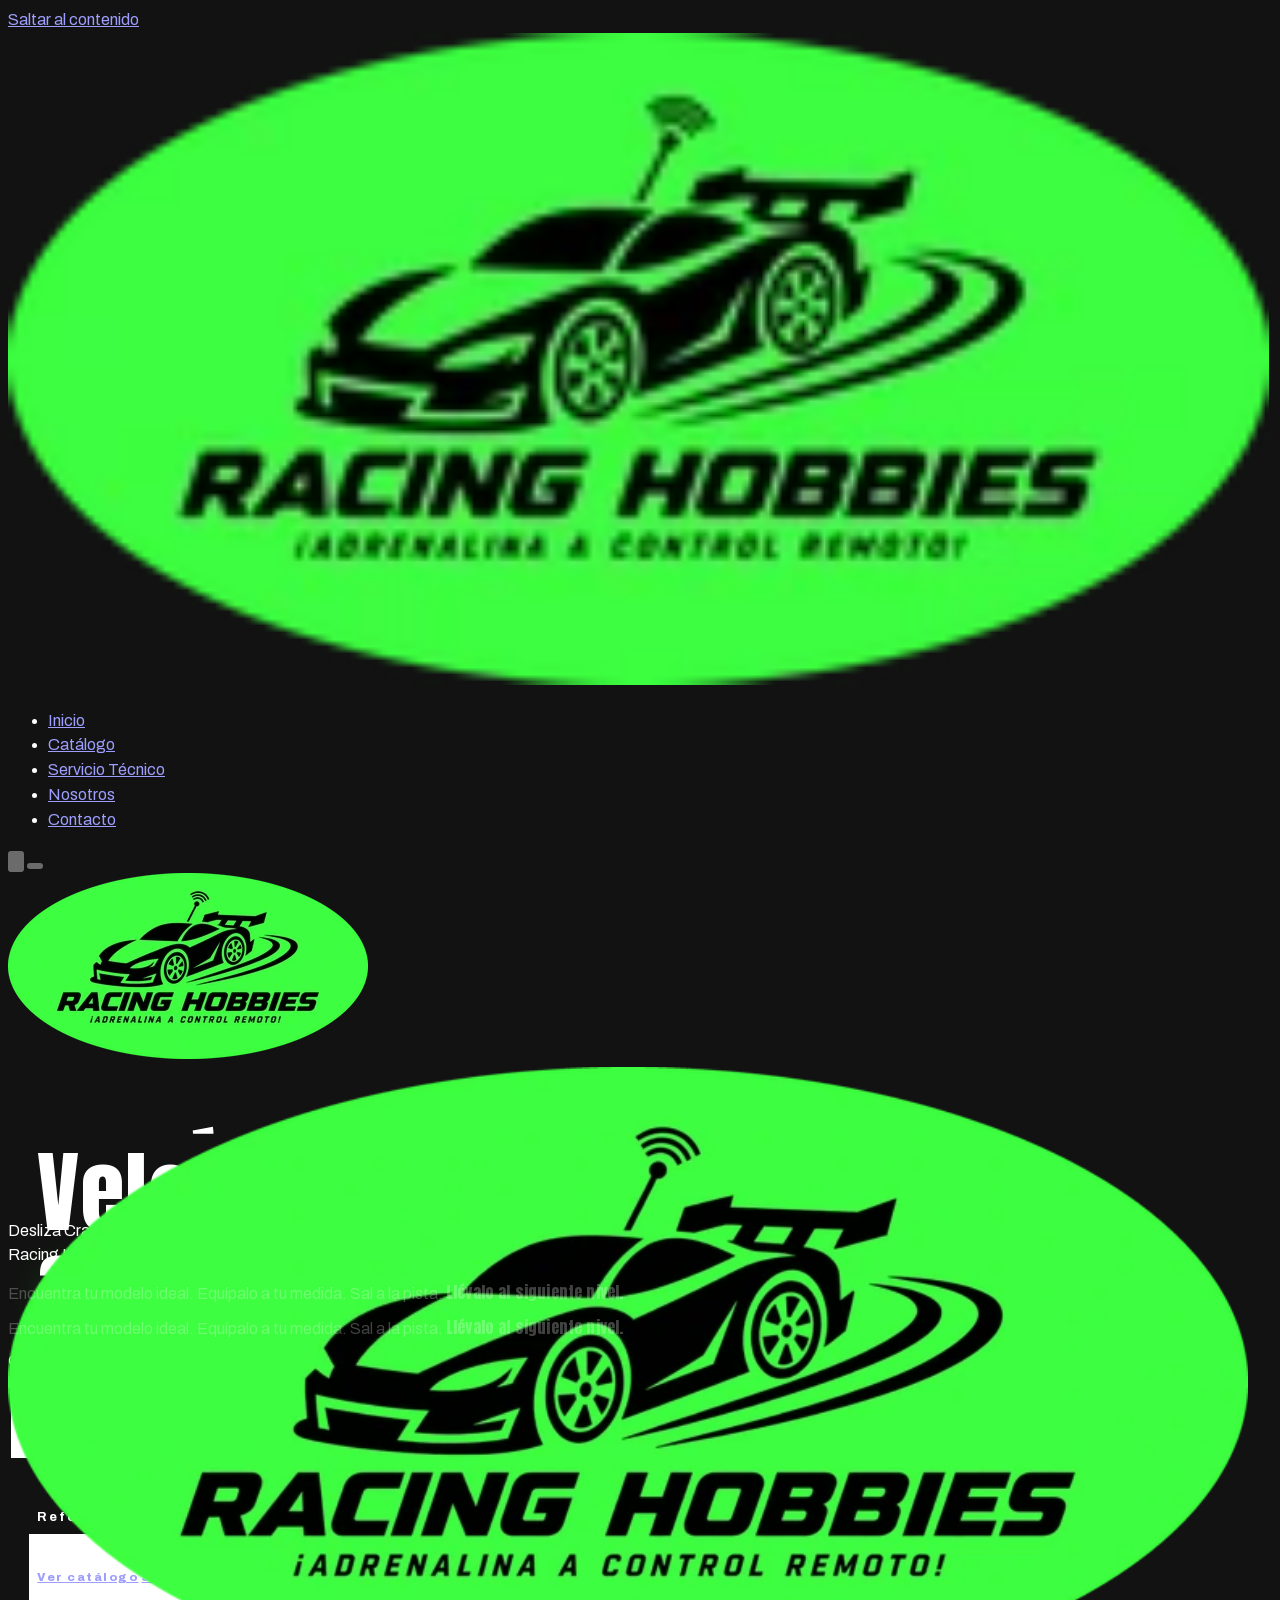
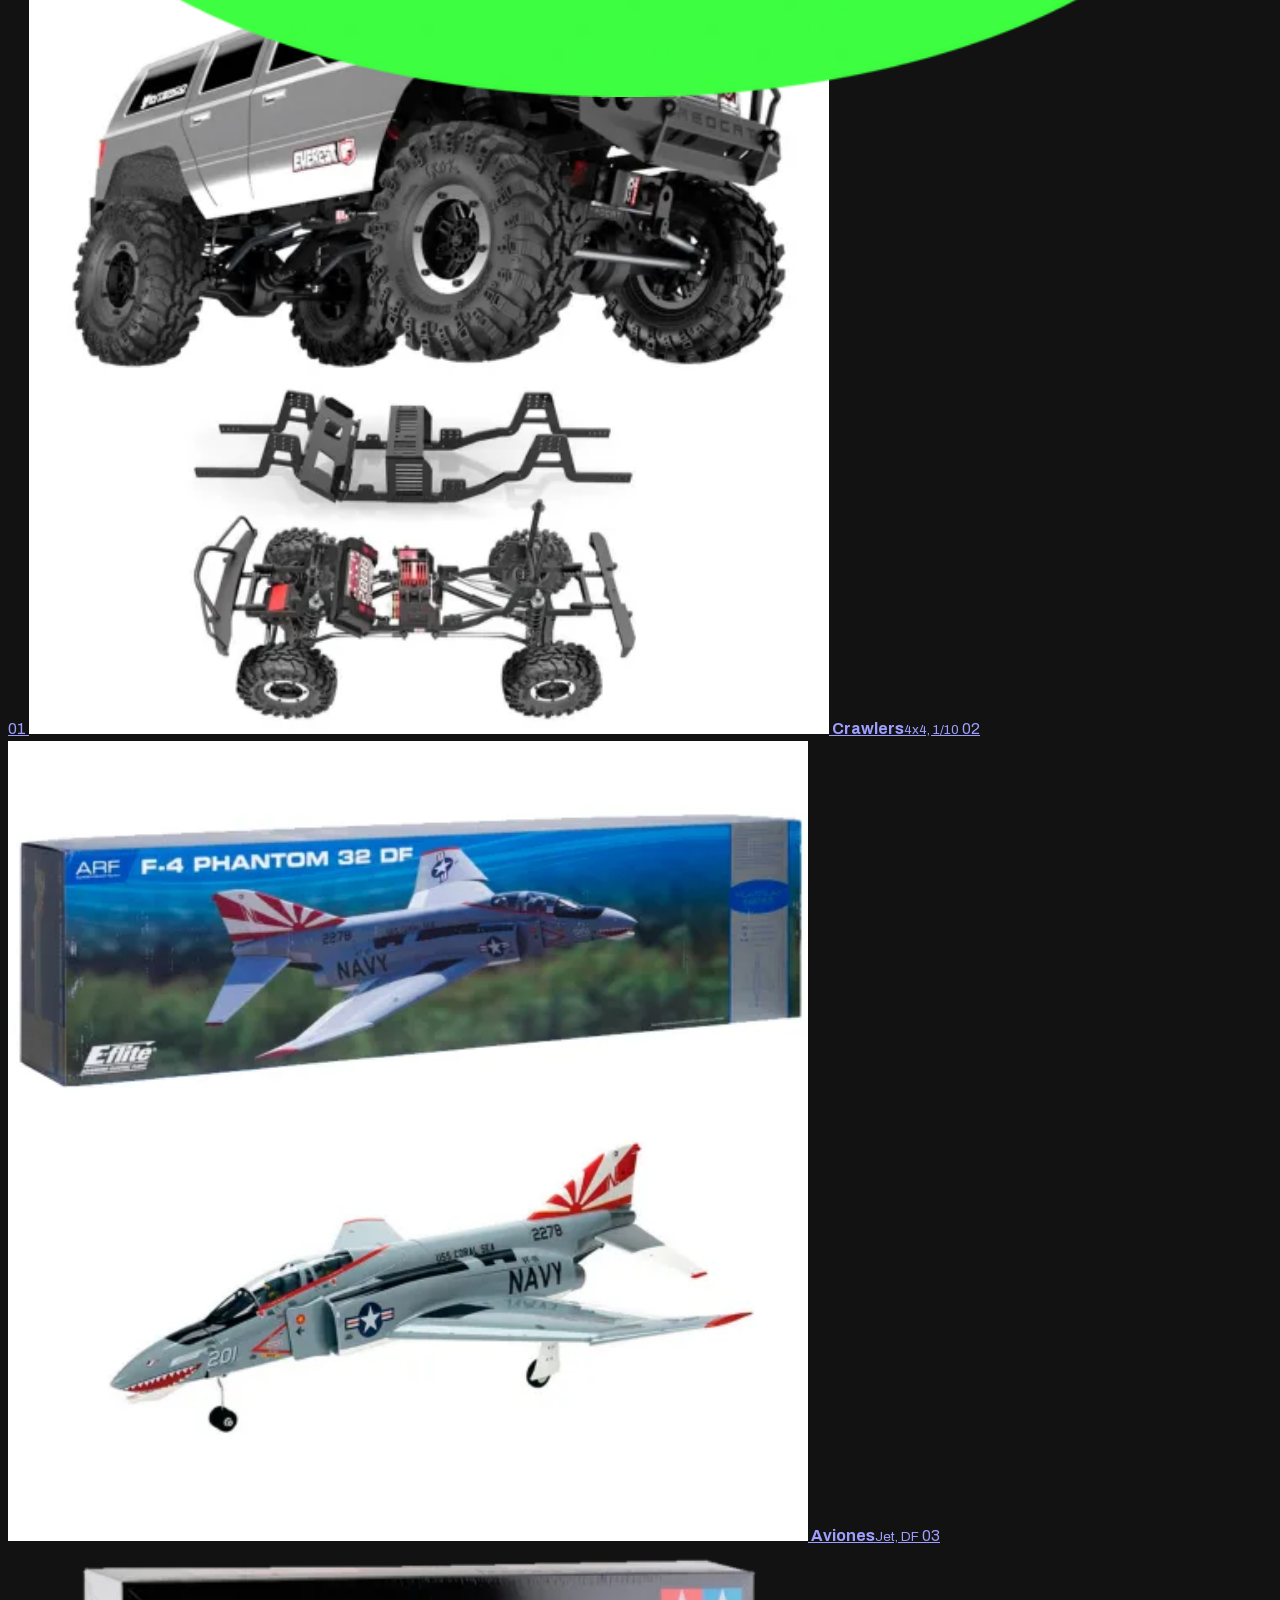
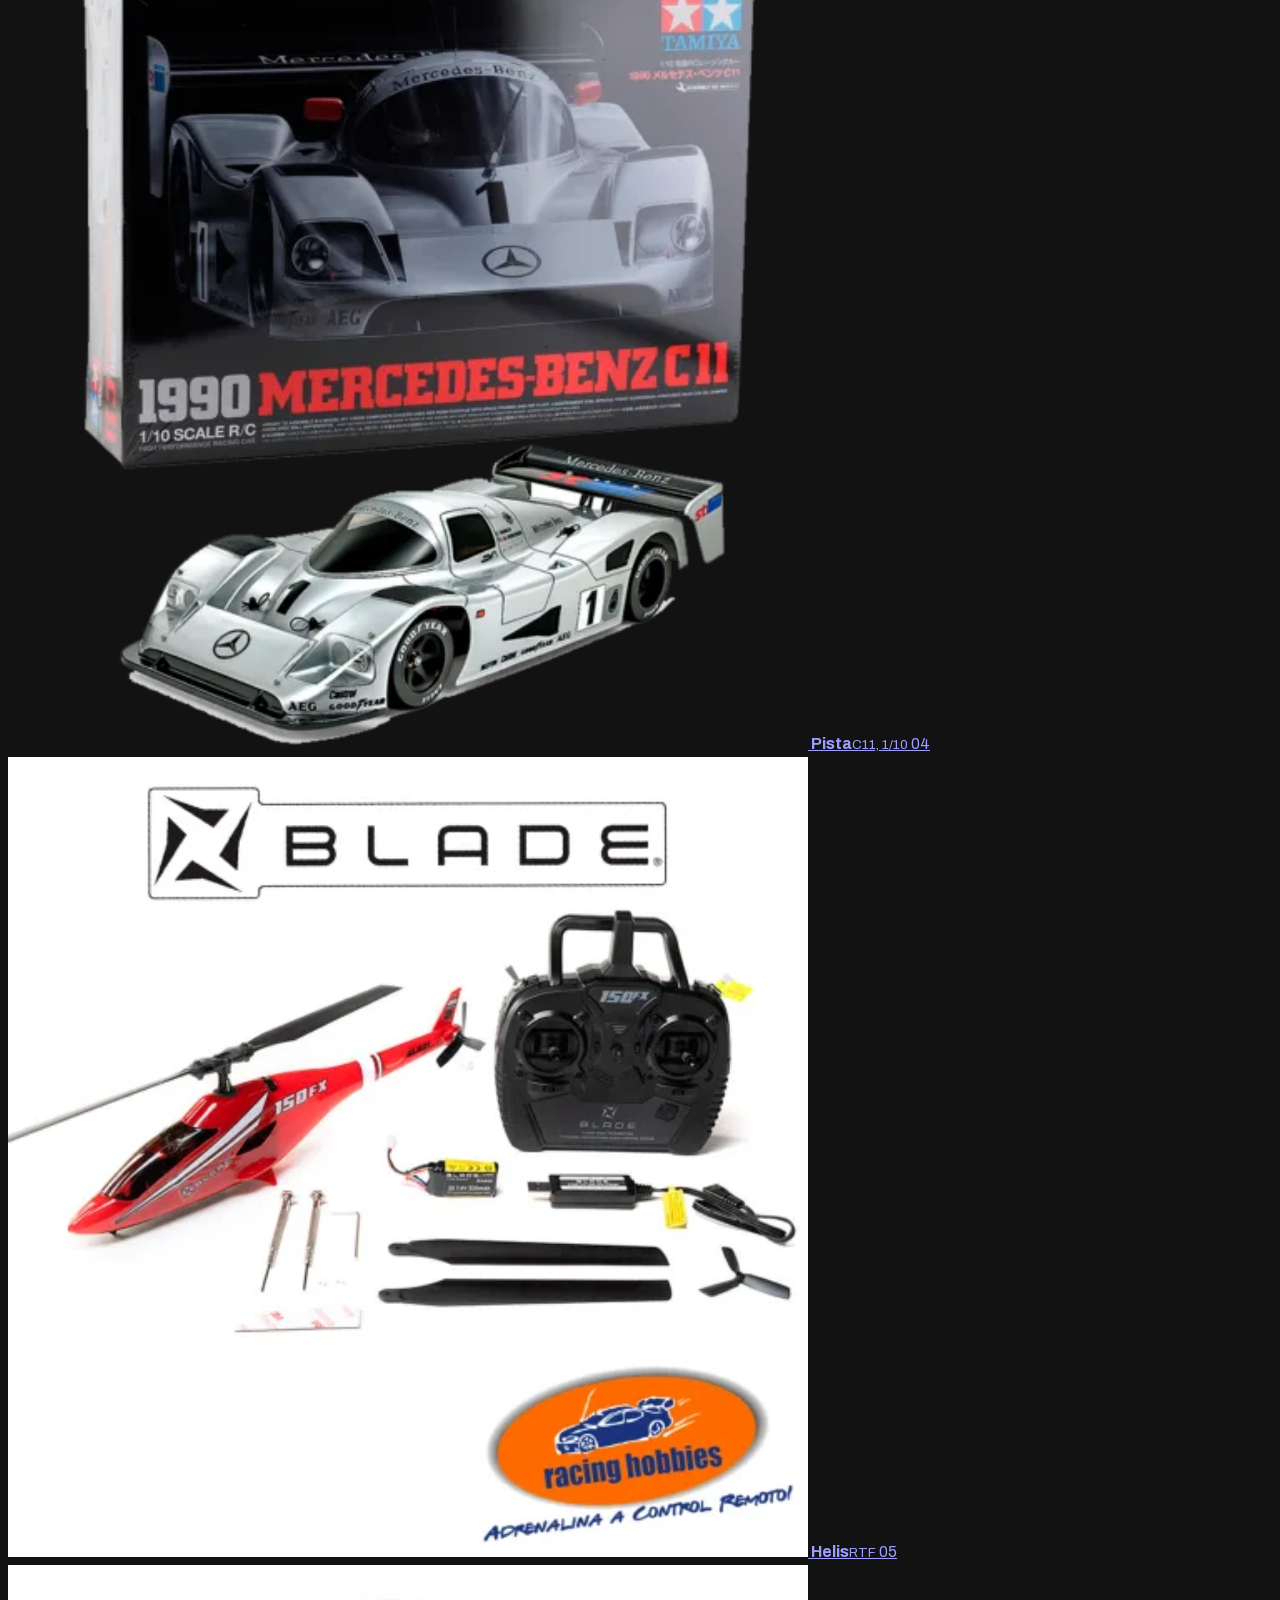
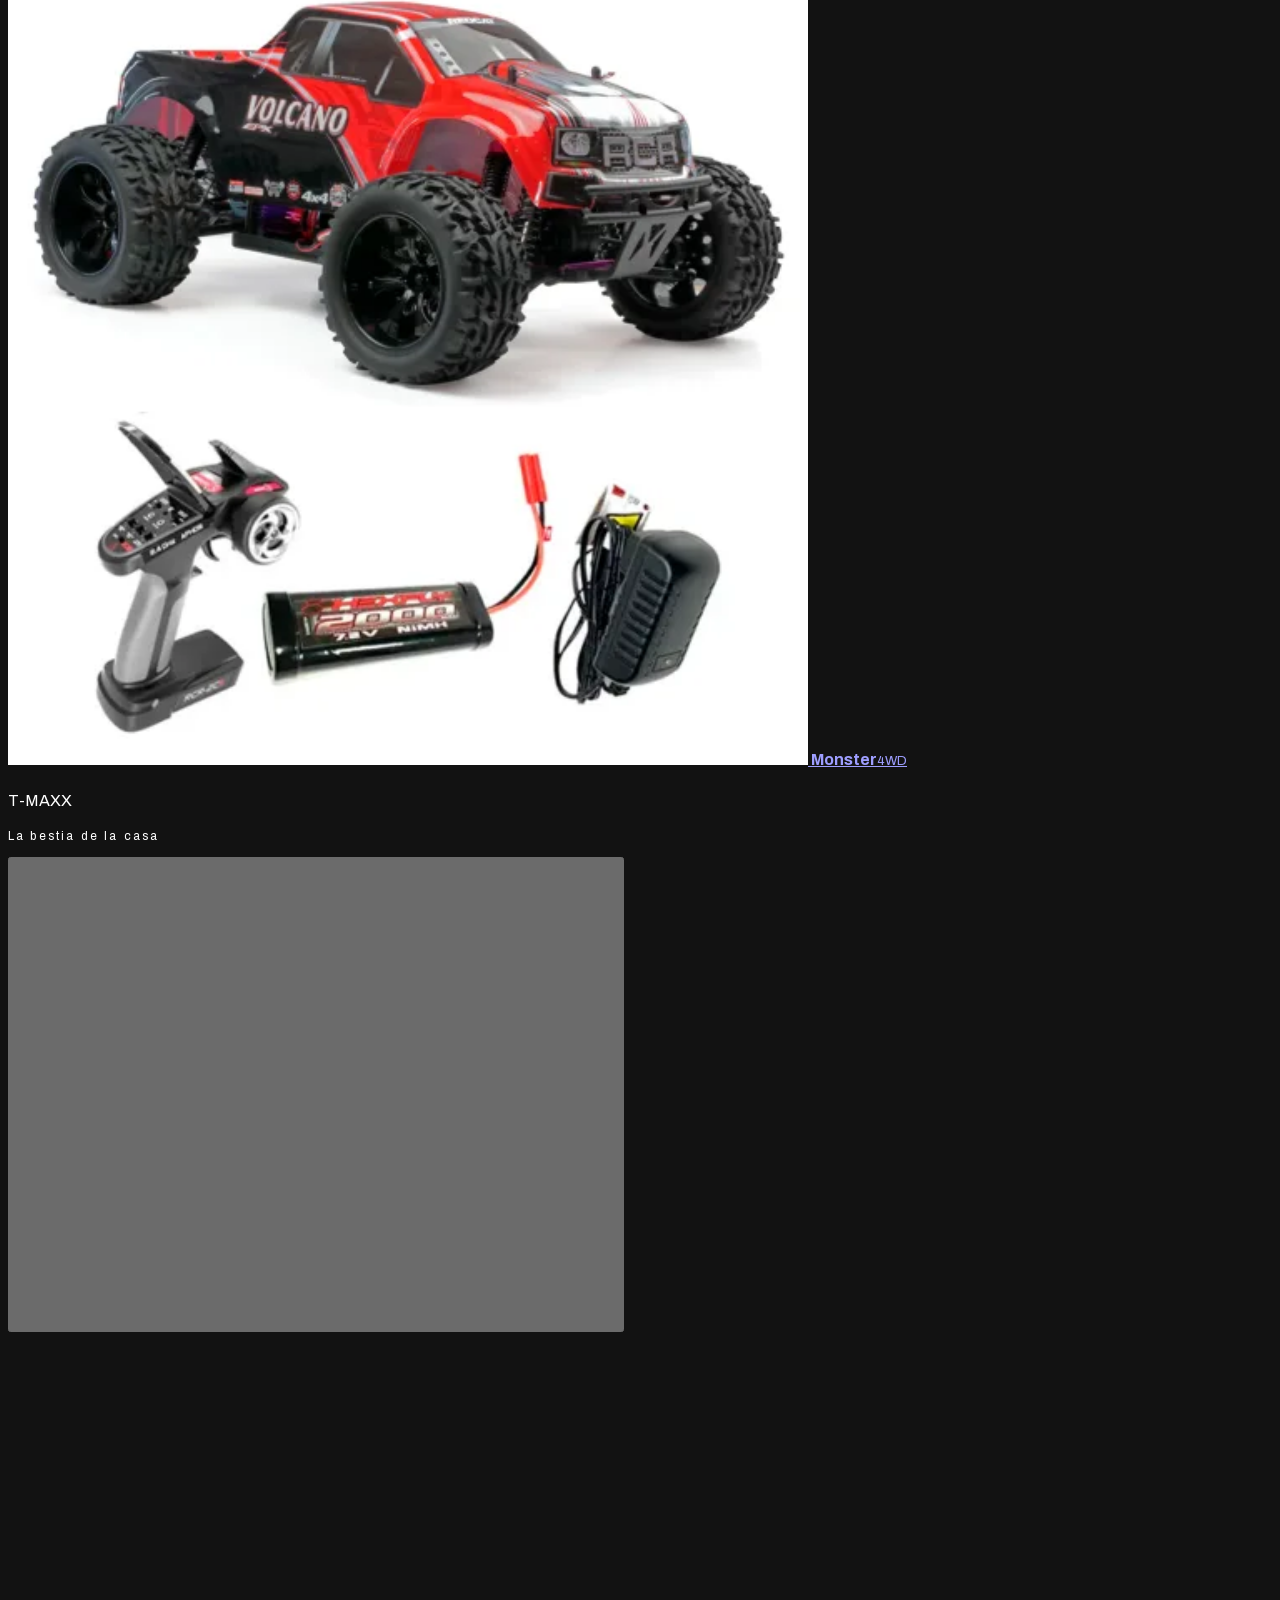
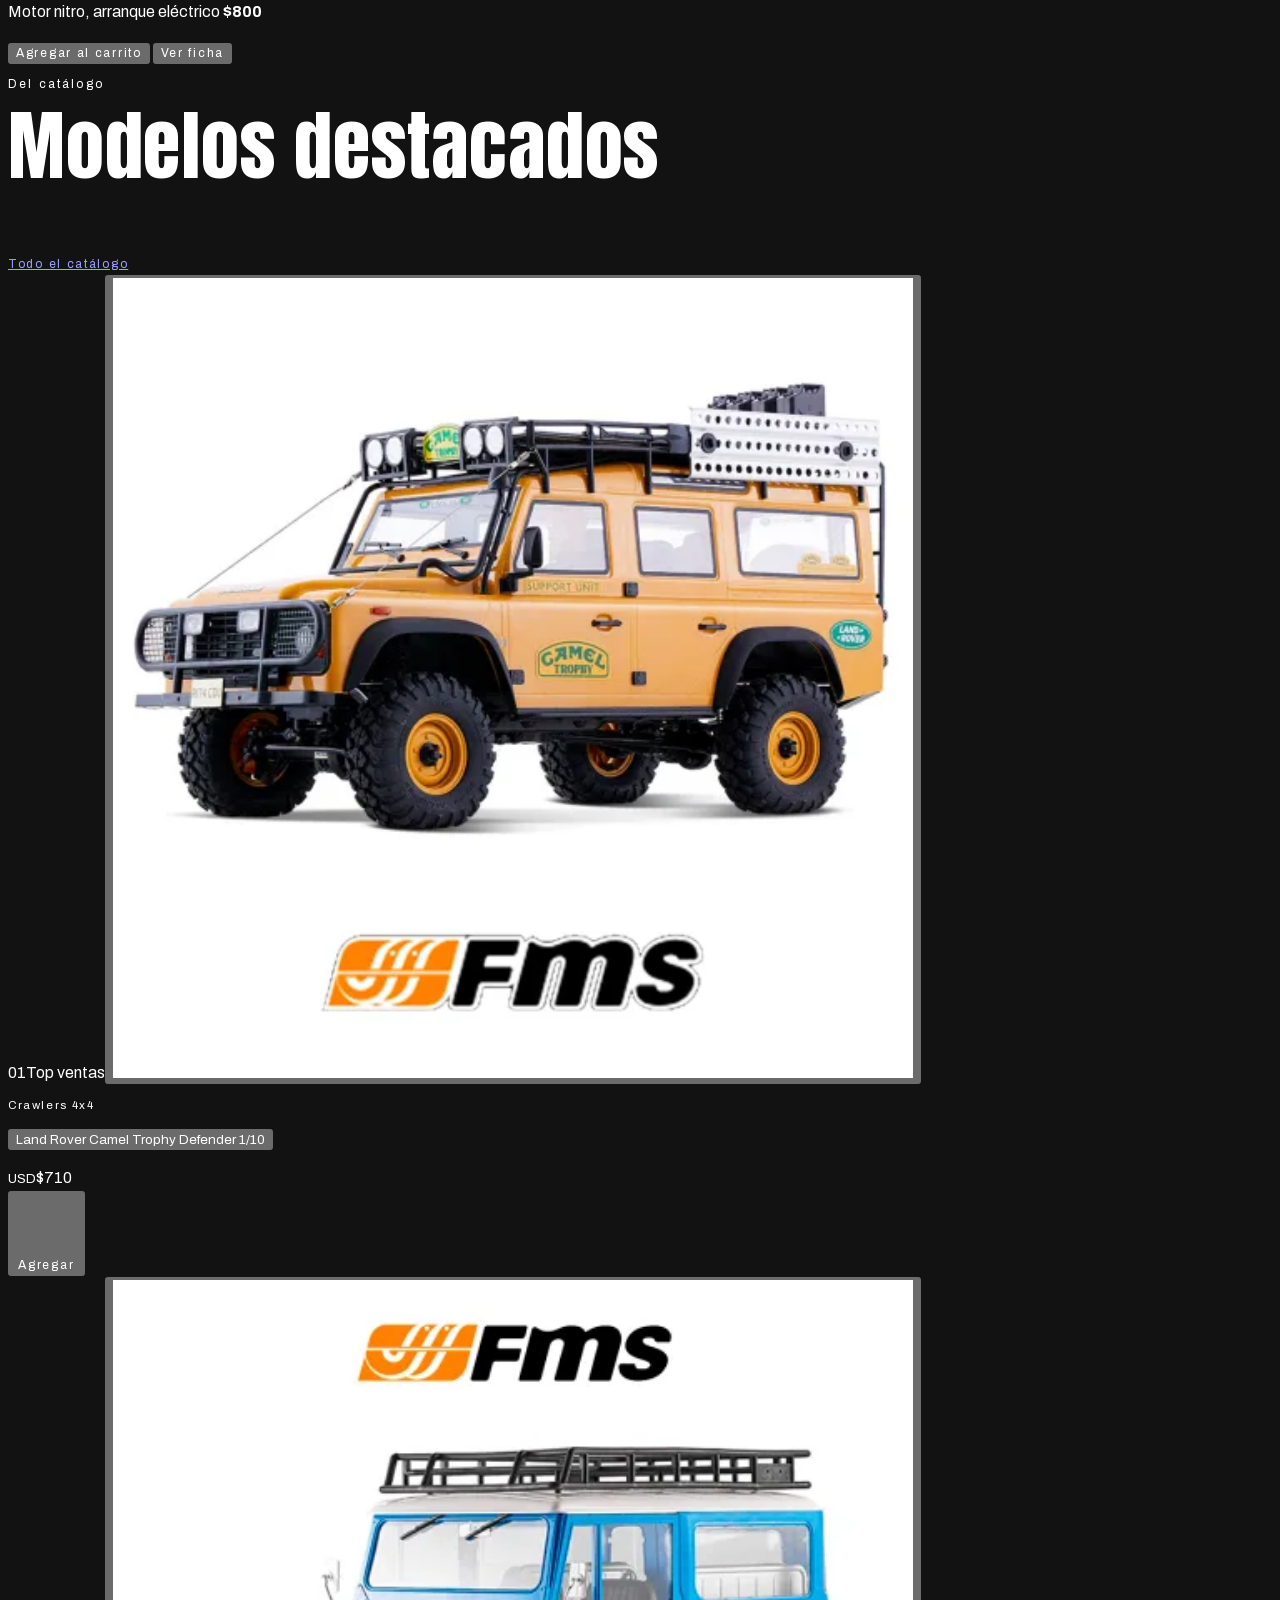
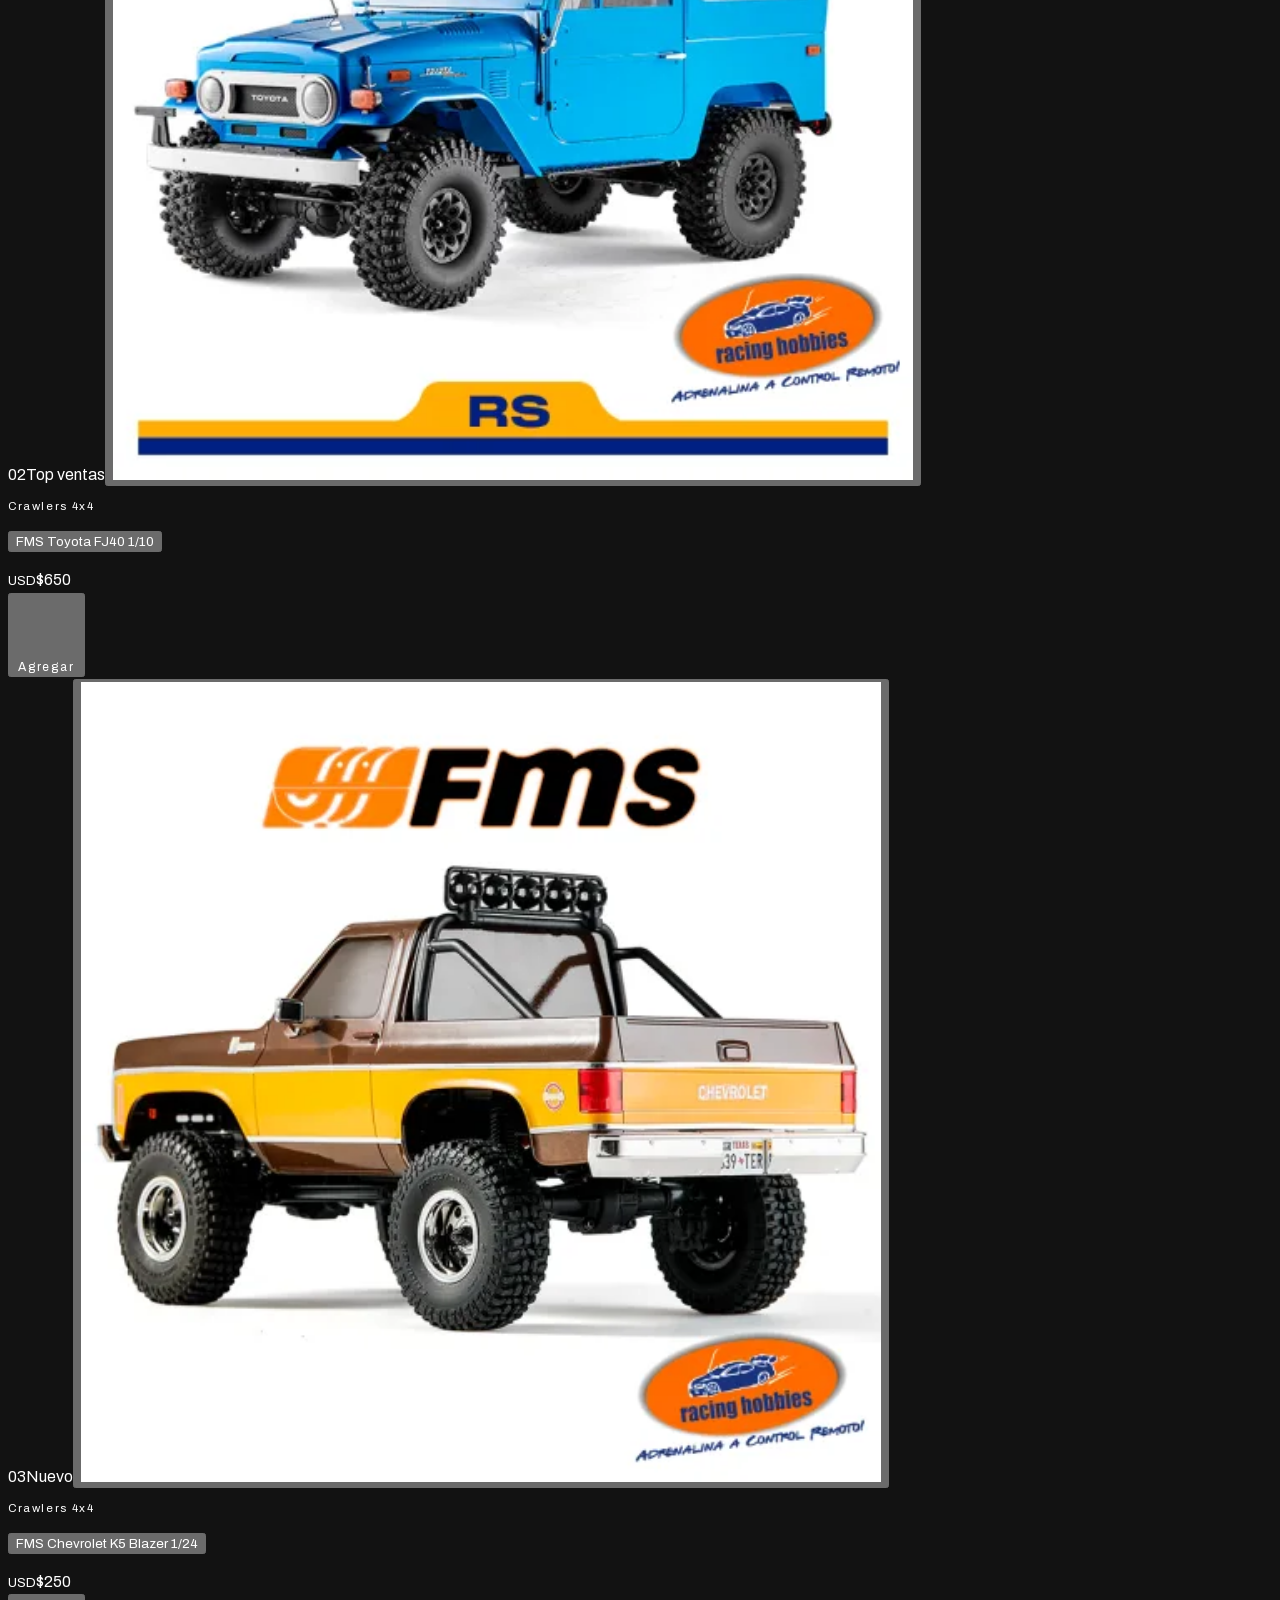
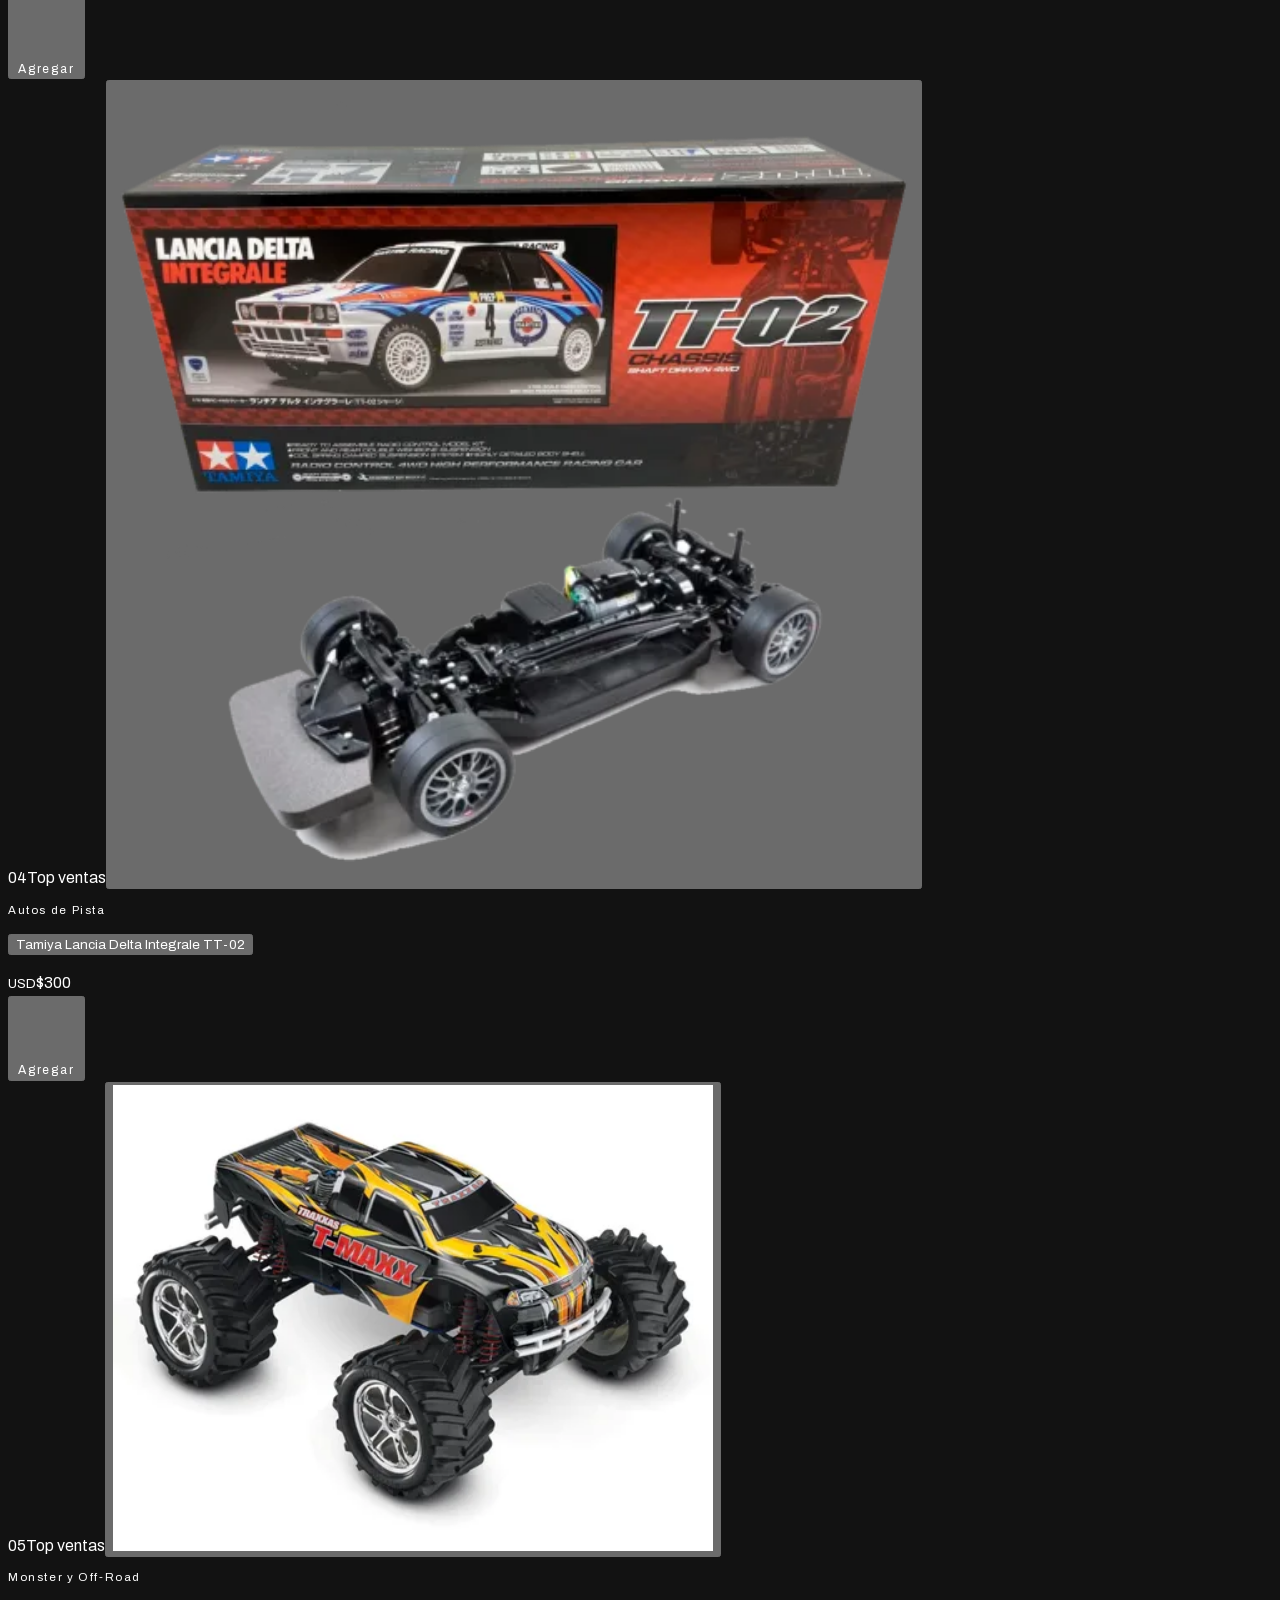
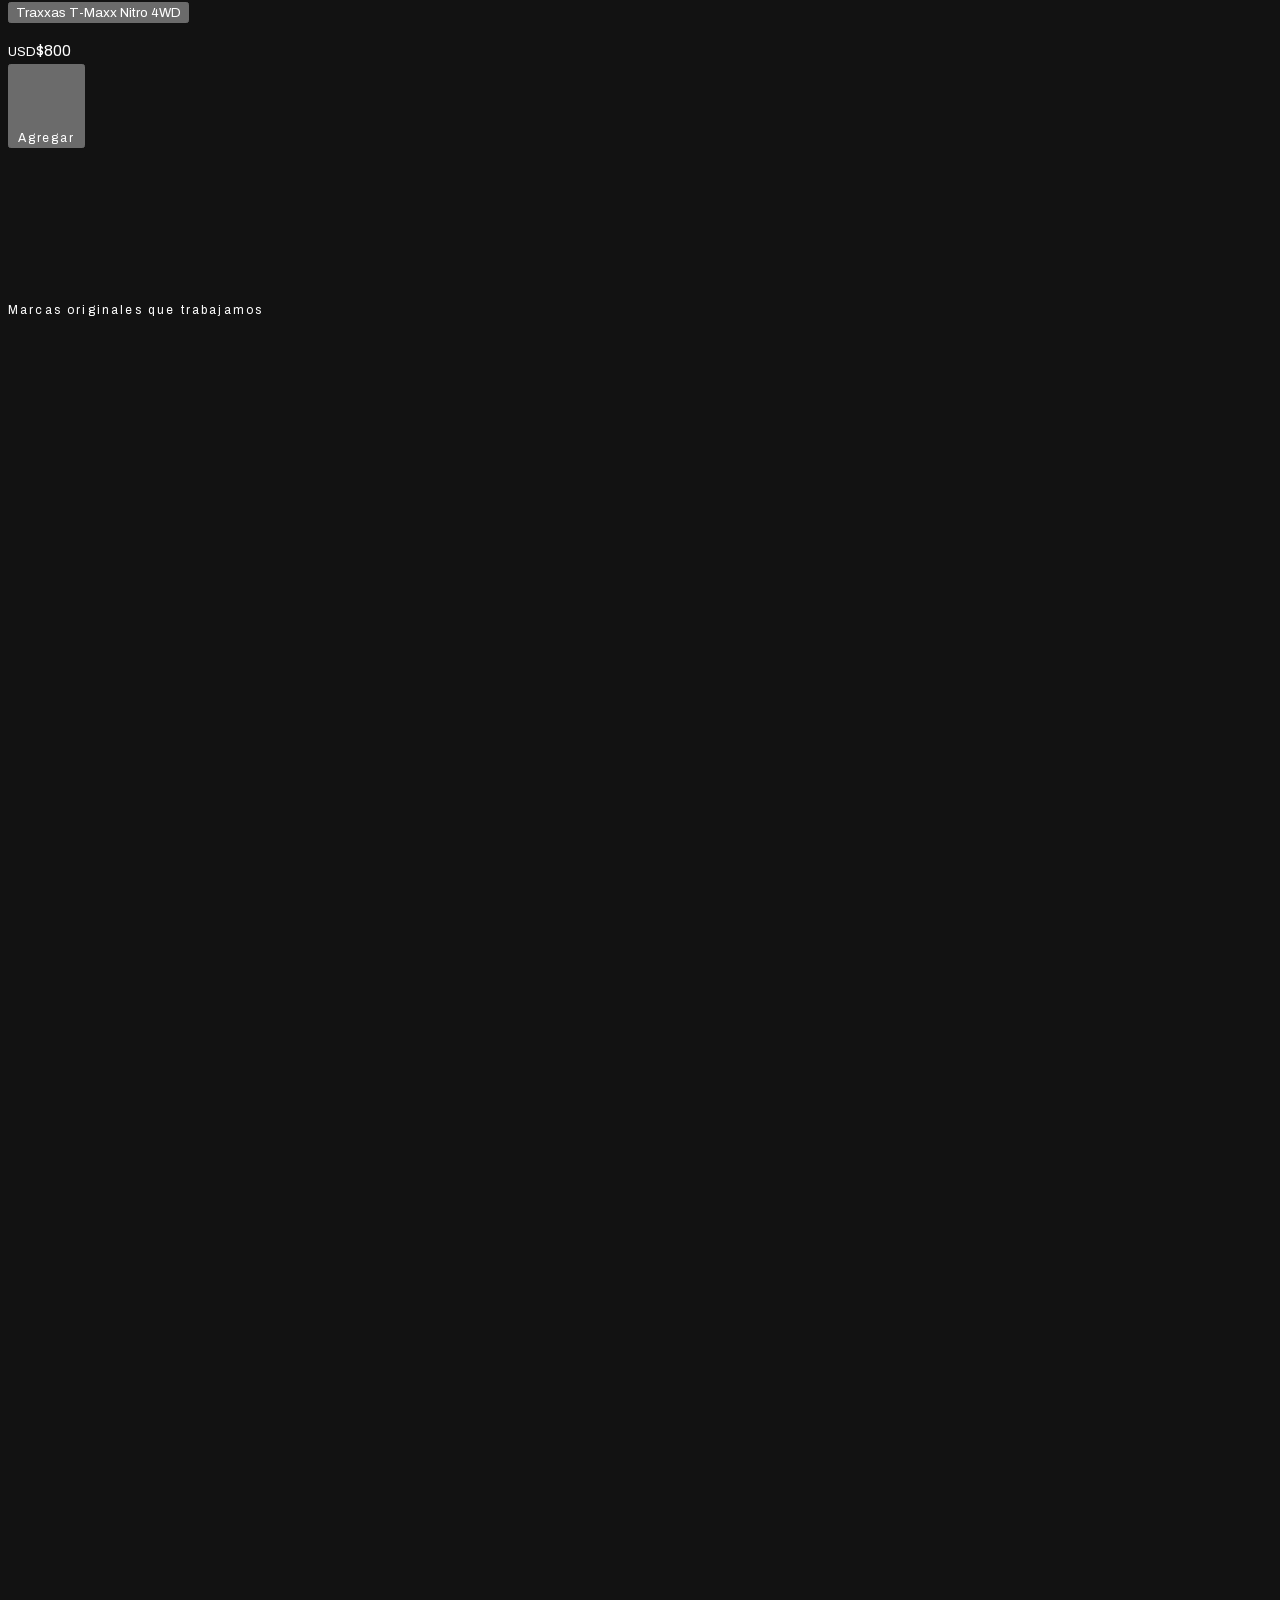
==== commit a64946ce: "Integra main: el scroll móvil y los ajustes de pantallas bajas Las dos ramas habían tocado `format-p" ====
--- a/index.html
+++ b/index.html
@@ -24,11 +24,11 @@
   <meta name="twitter:card" content="summary_large_image">
   <link rel="preload" href="assets/fonts/anton-400.woff2" as="font" type="font/woff2" crossorigin>
   <link rel="preload" href="assets/fonts/archivo-var.woff2" as="font" type="font/woff2" crossorigin>
-  <link rel="stylesheet" href="css/styles.min.css?v=226" integrity="sha256-4h/YmlzIWlEEnjuDzR+92+9Y6vzXwu7sZ8NLCXRtjVo=">
+  <link rel="stylesheet" href="css/styles.min.css?v=225" integrity="sha256-2Bk9G3VWsSTJVPklTw5A5wTOPJP9zSCnQaRYFr58yt4=">
   <link rel="stylesheet" href="css/typography.css?v=5" integrity="sha256-Ob6mr9H0xaVdzlLU6xWl5TvS6AJ6Yt3hhBBNoVarX0s=">
   <link rel="stylesheet" href="css/community-fix.css?v=32" integrity="sha256-amY4KHnsYea7sr+FSANY2tdKc0KvO6pS2+NmWelEdu8=">
   <link rel="stylesheet" href="css/home-responsive.css?v=18" integrity="sha256-doVVrxif1gxPmrzXj2fKvK9M7S0J5C3Ug5/yaHuTKZw=">
-  <link rel="stylesheet" href="css/format-parity.css?v=104" integrity="sha256-ATiuQXIRlcqP9/f5CFJjFroOUD8ALzne2HZTi5pFPh8=">
+  <link rel="stylesheet" href="css/format-parity.css?v=106" integrity="sha256-E72DZSSi5rt73cyTdW3qV1lhGrX4esgc7BzGe2OGhSE=">
   <script type="application/ld+json">
   {
     "@context": "https://schema.org",
@@ -466,7 +466,7 @@
   <script defer src="js/vendor/ScrollTrigger.min.js?v=1" integrity="sha256-sLFNZ7VbDEPHVqwLEGz8sJ0IeZRfbq1kRRBlsGcpFqI="></script>
   <script defer src="js/config.min.js?v=1" integrity="sha256-pfgVcnz5BlirbER0+LLKJlTC5bKu7cTfu5rc22KeCvs="></script>
   <script defer src="js/data.min.js?v=1" integrity="sha256-FgJrYjcKPj1hW9tDbIdkQS1+fzEzqZOMDSBr4JFDH+U="></script>
-  <script defer src="js/main.min.js?v=118" integrity="sha256-6ogqveH+2hUs+QCnmW636idi+nme0DfVdTeqd2qXyYs="></script>
-  <script defer src="js/manifesto-timing-fix.js?v=5" integrity="sha256-Kh1oZaeskM6XJS8Jg3opYfJ0Dgk1H1al+oOQlneeY+I="></script>
+  <script defer src="js/main.min.js?v=120" integrity="sha256-c/+IqEazo+/V2O0WEATAgSYMCPW7TcfDMP8PgBAh/94="></script>
+  <script defer src="js/manifesto-timing-fix.js?v=6" integrity="sha256-j9EyOkYllLD9fPZd4q3LWO4fO5asER6l7/bIFF4Aq1w="></script>
 </body>
 </html>
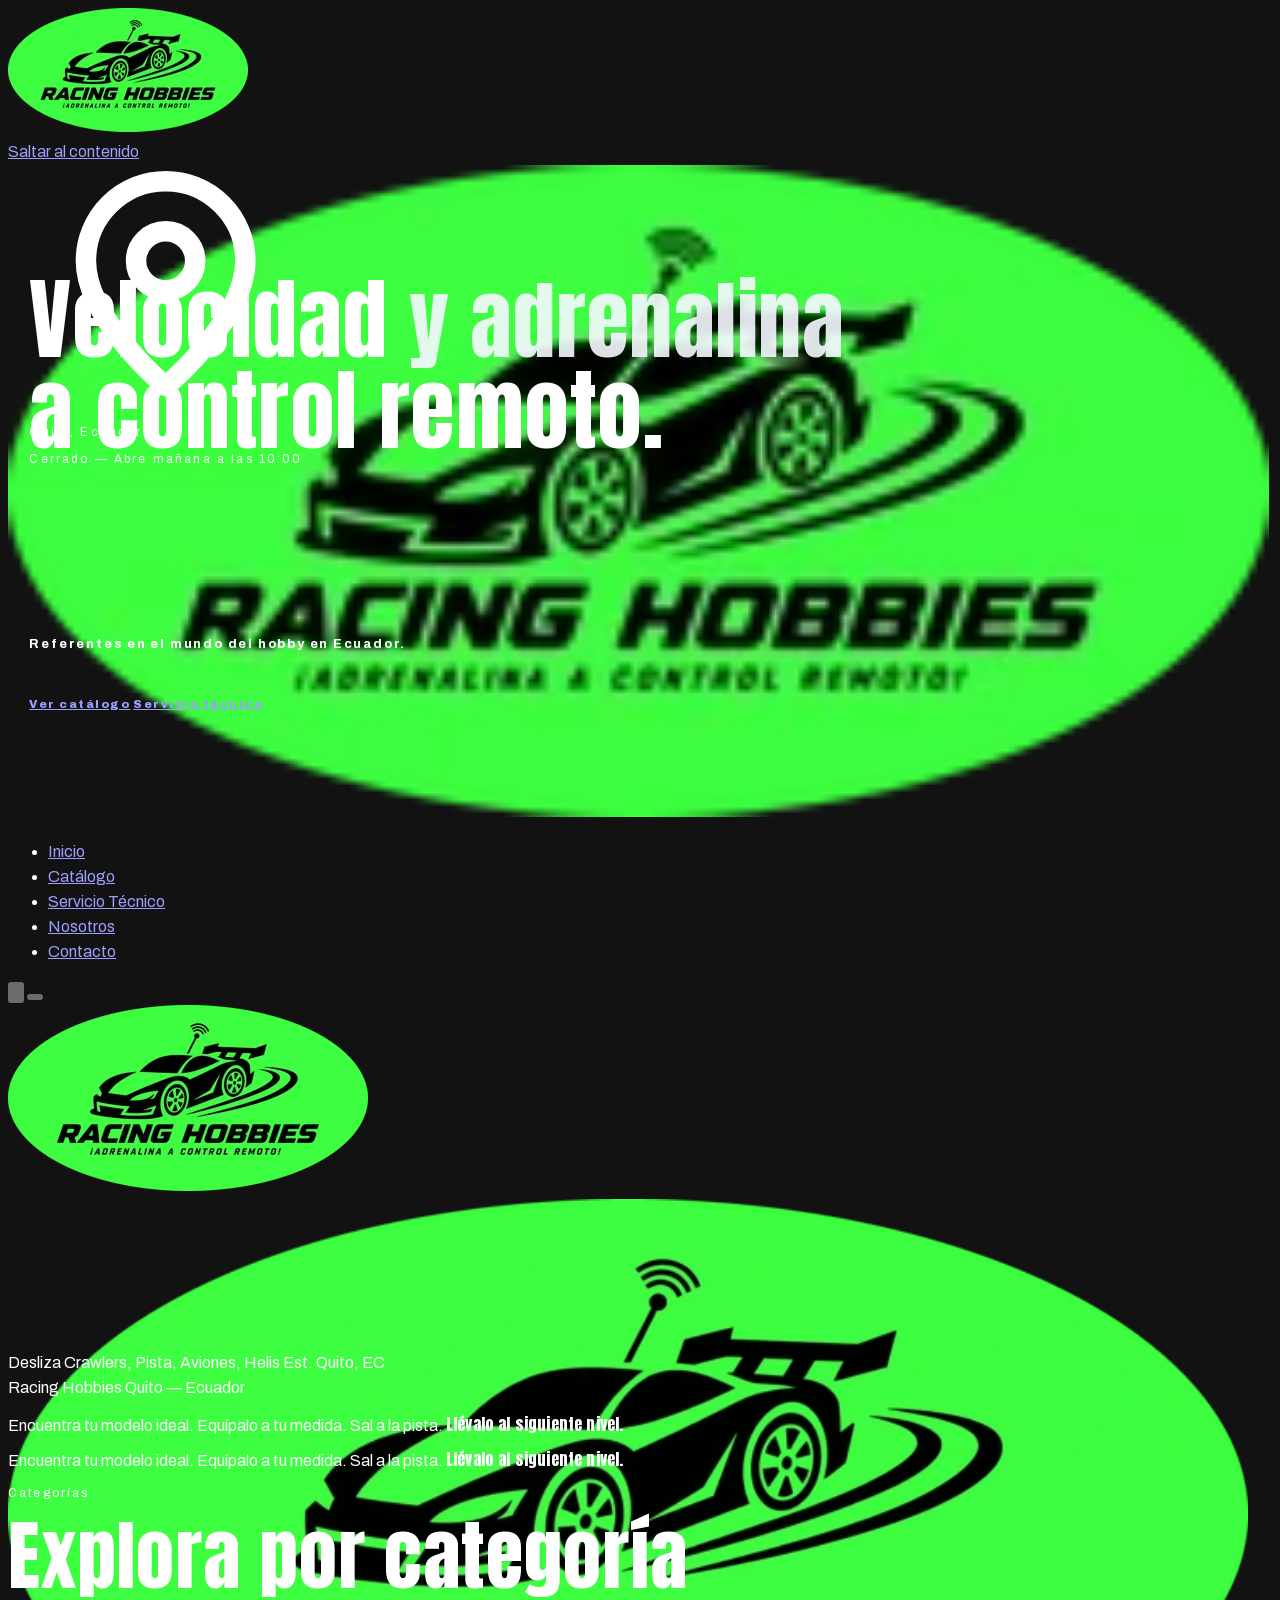
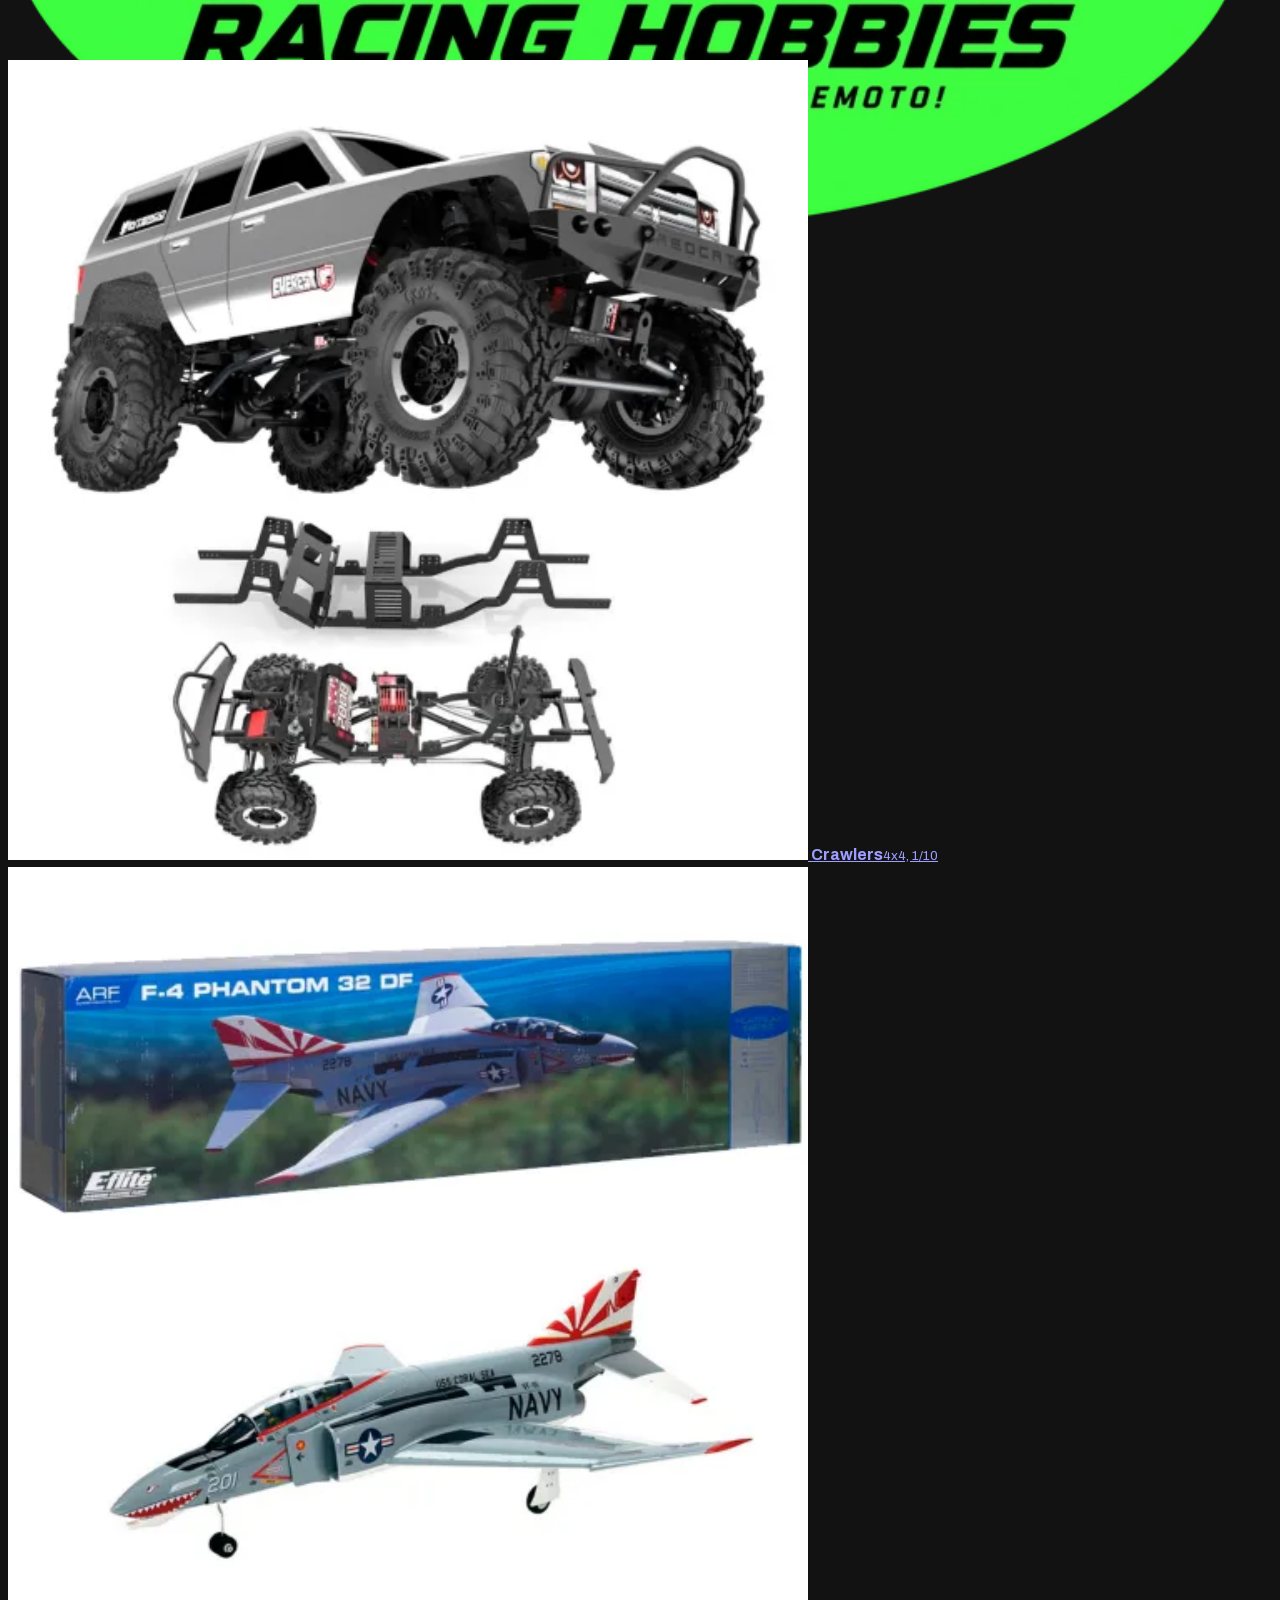
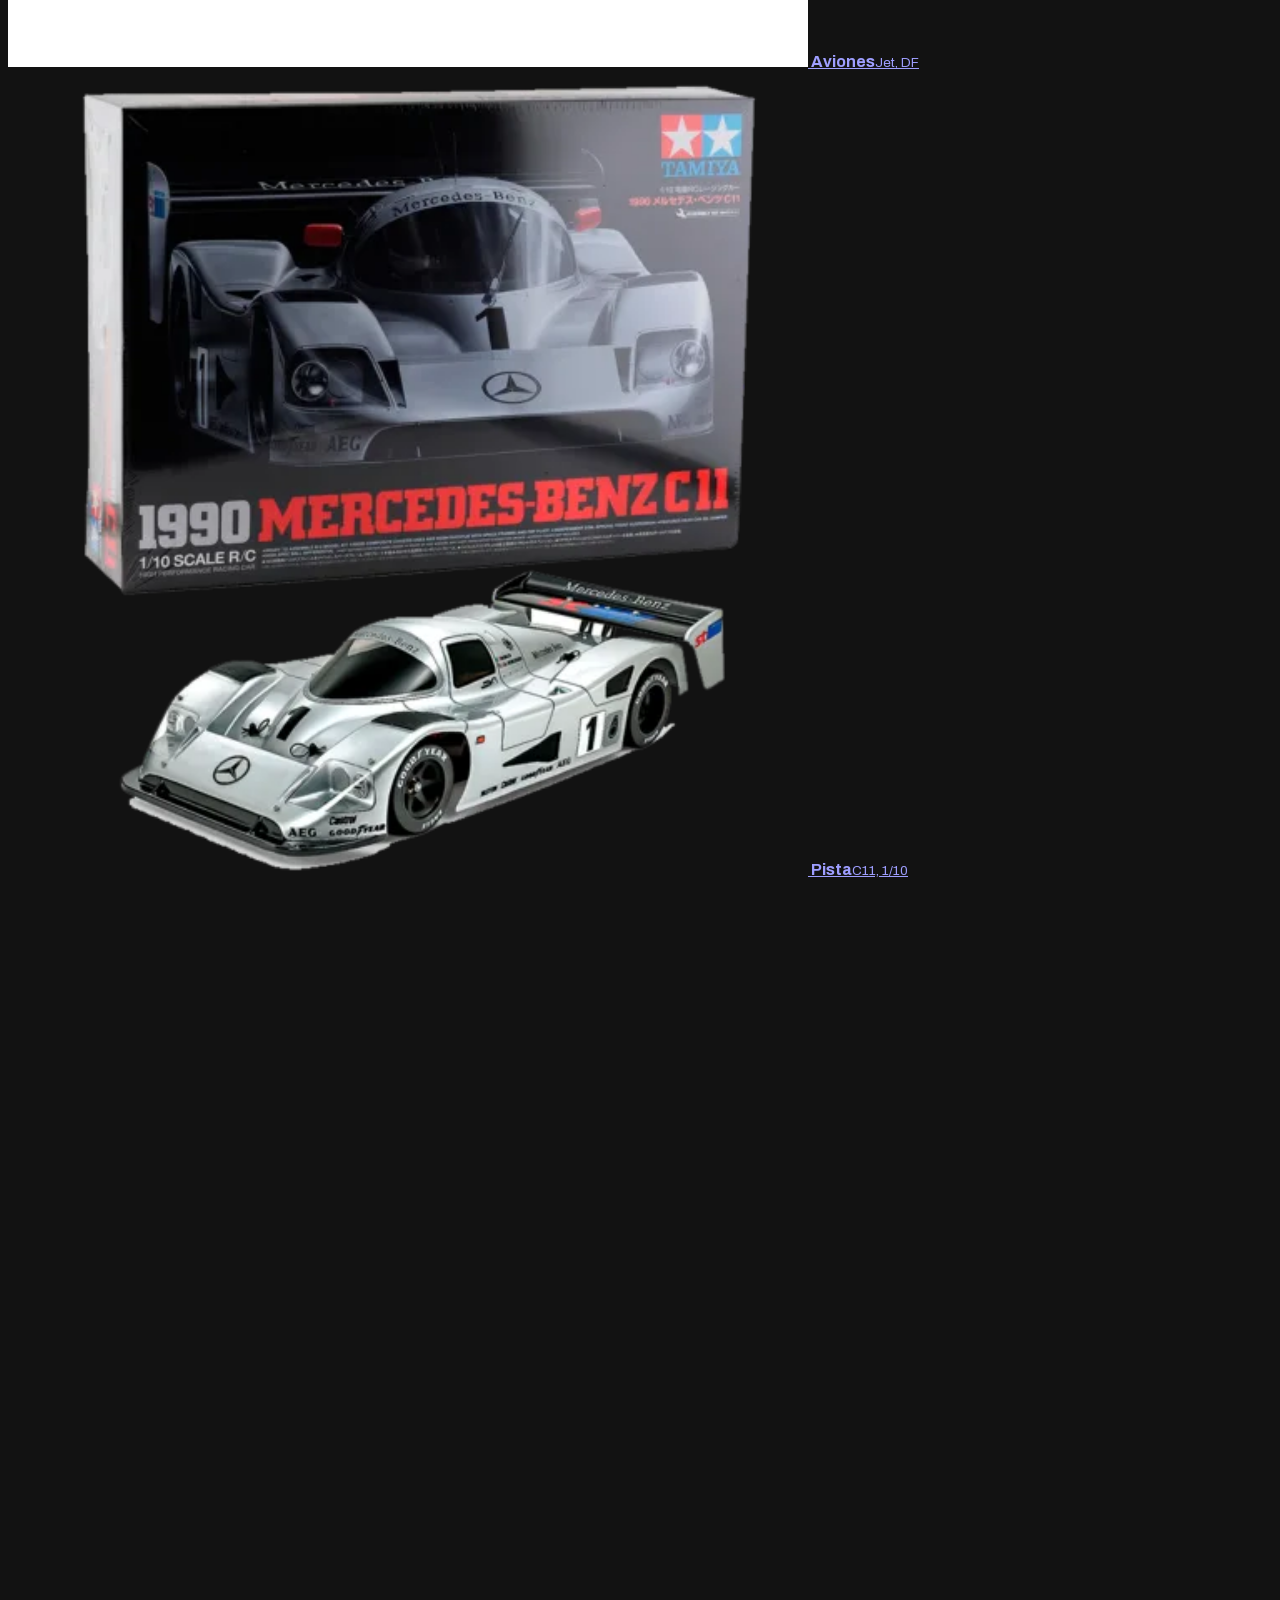
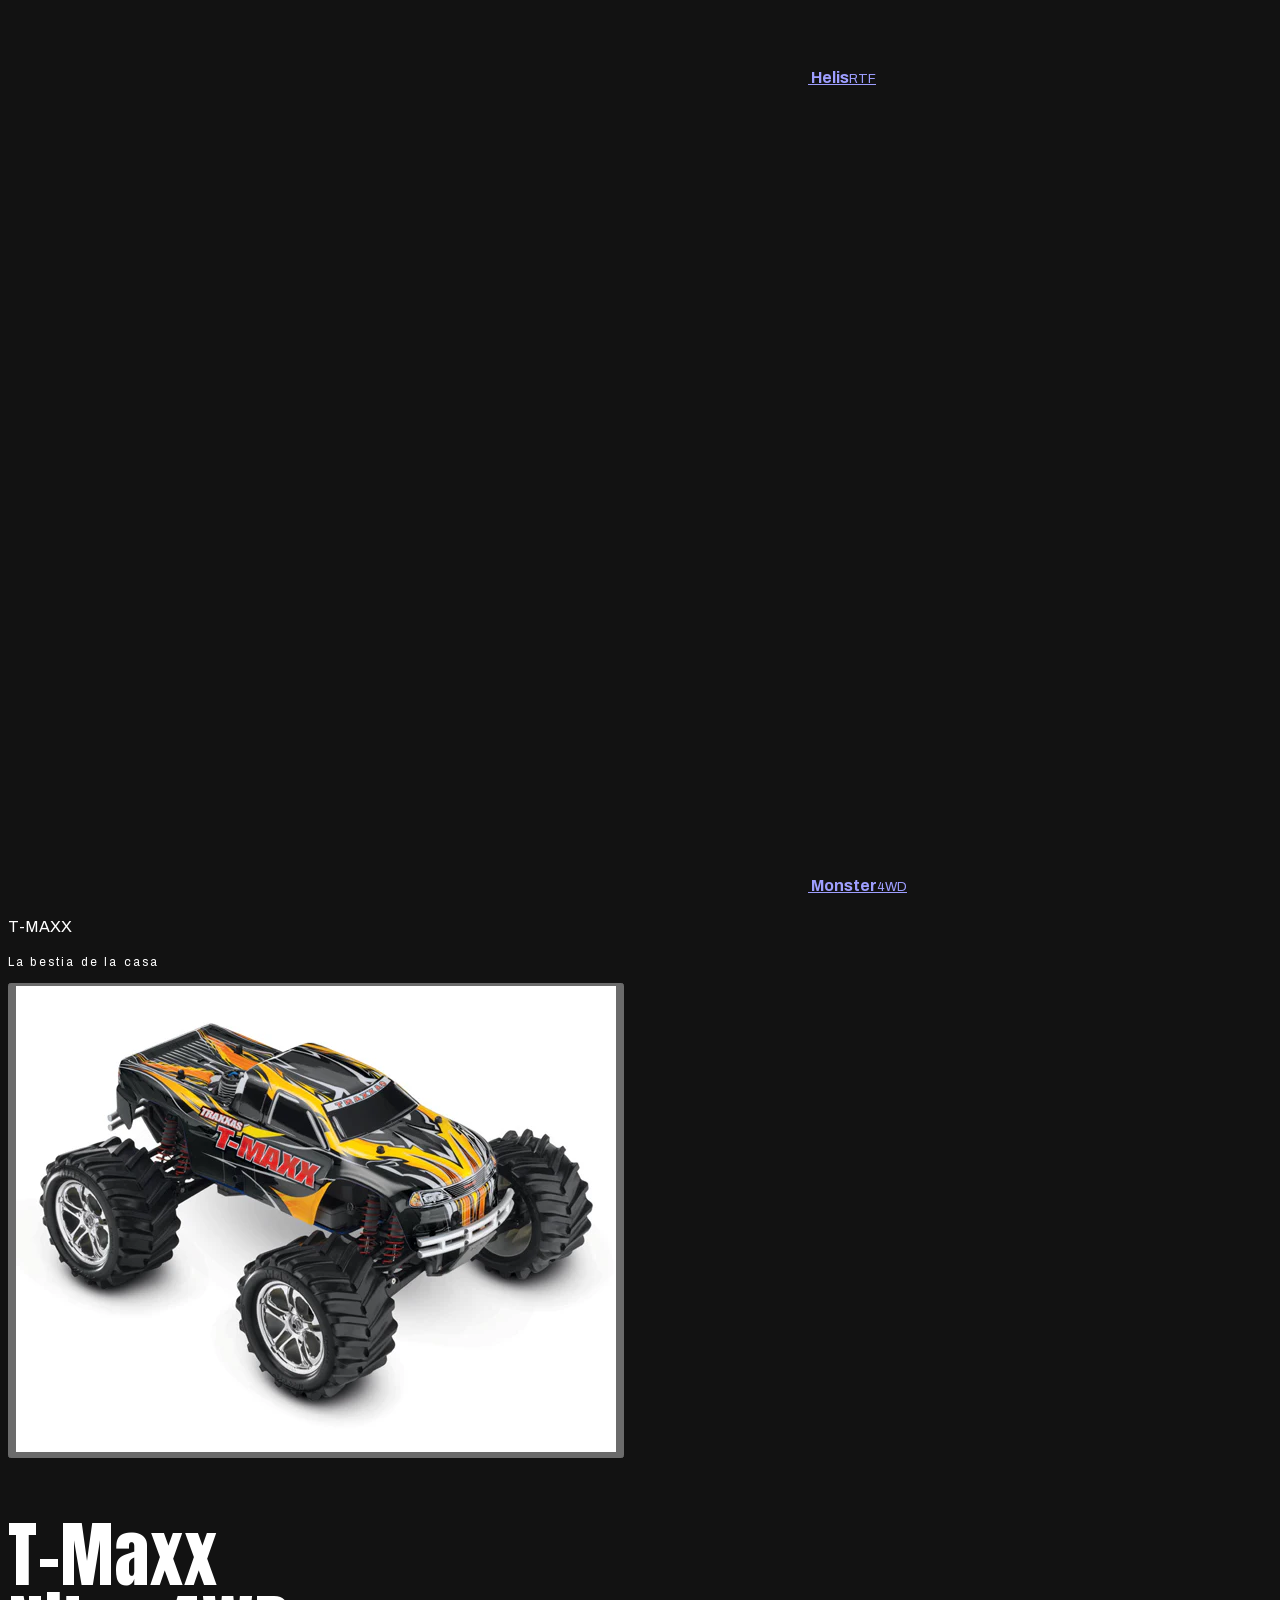
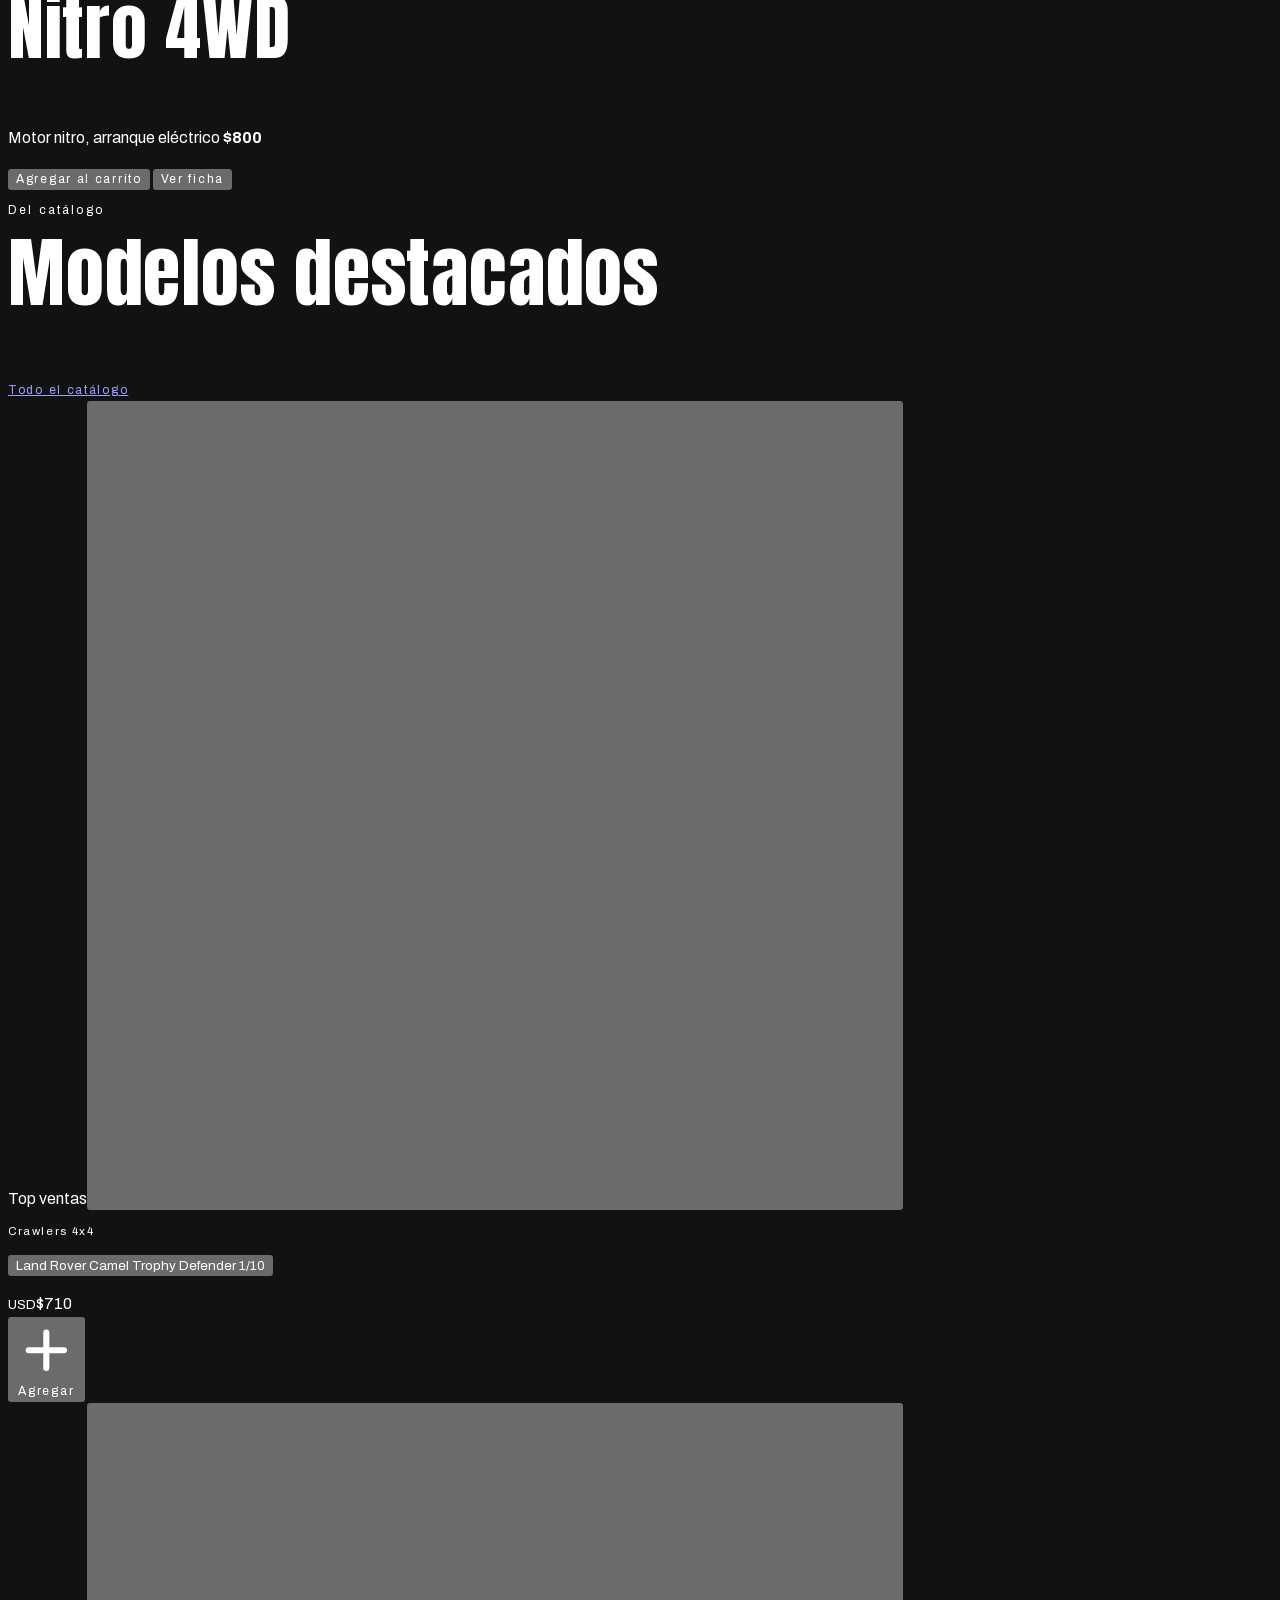
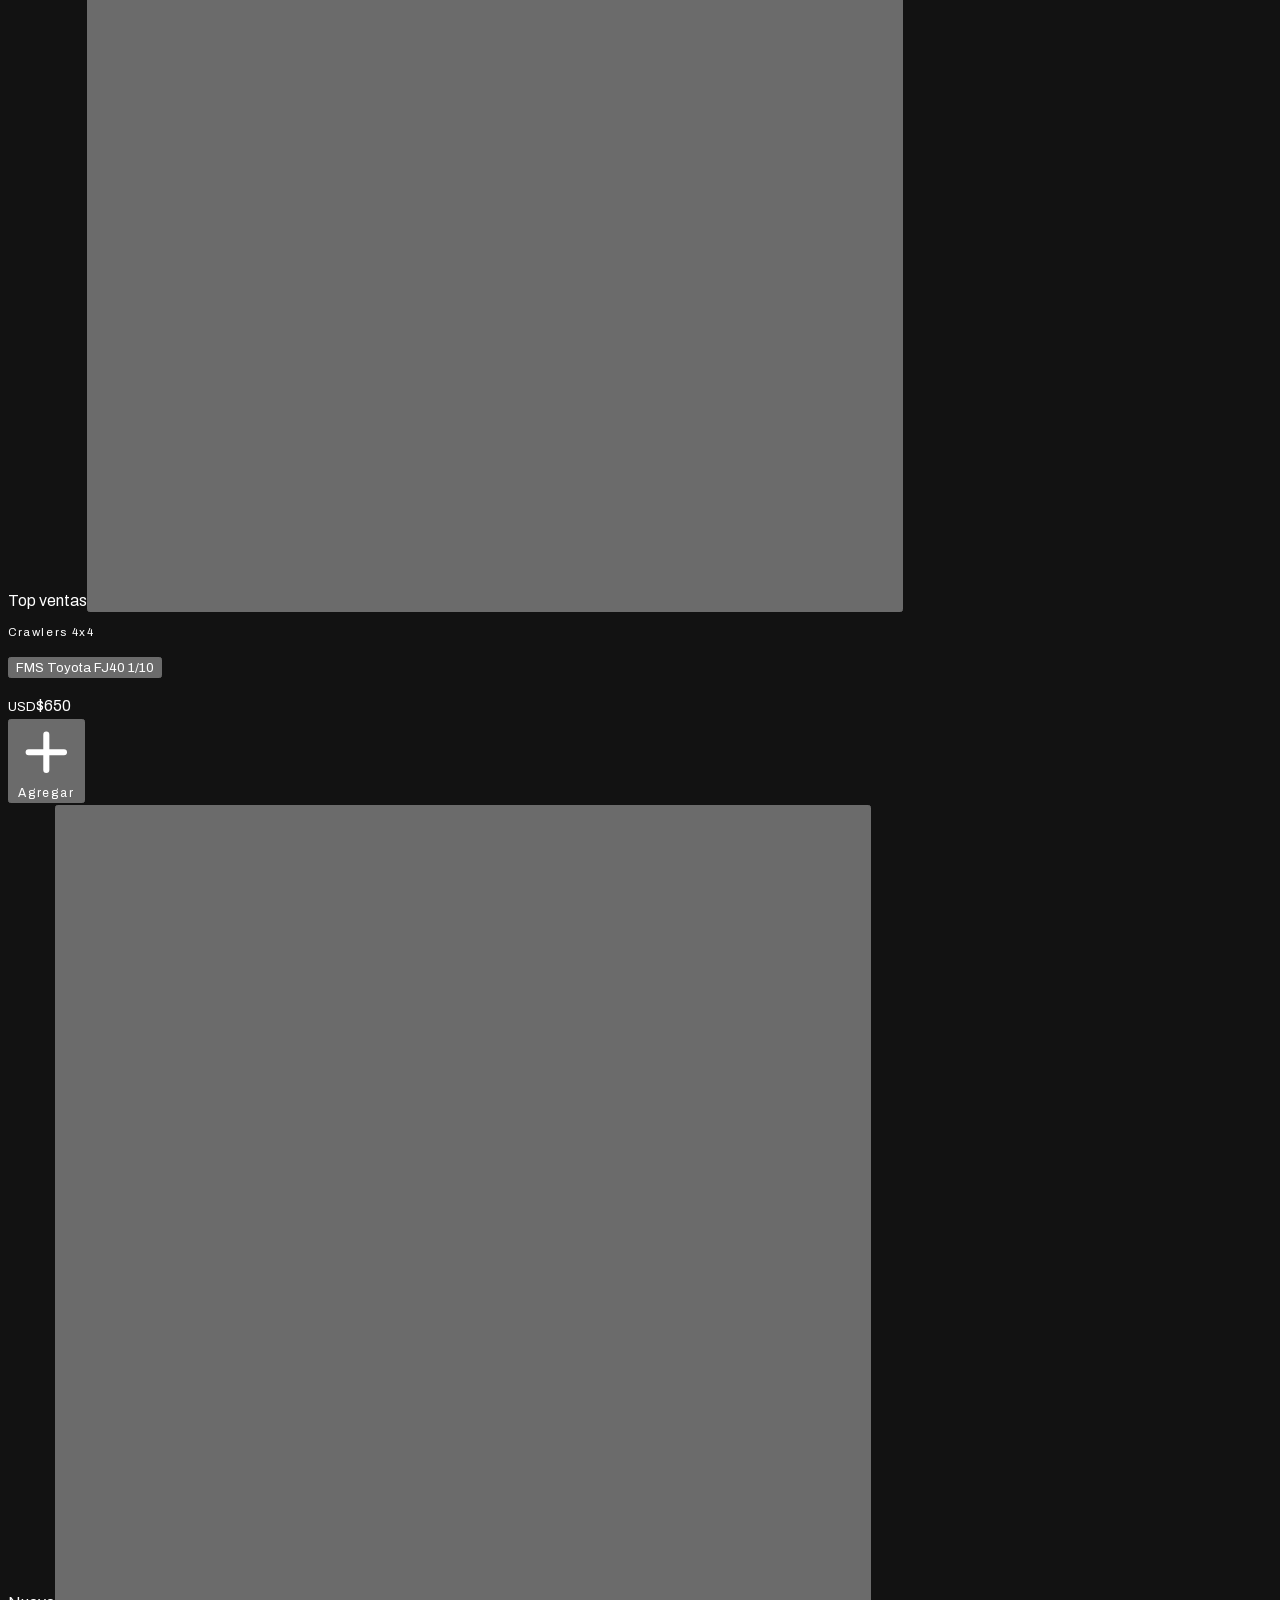
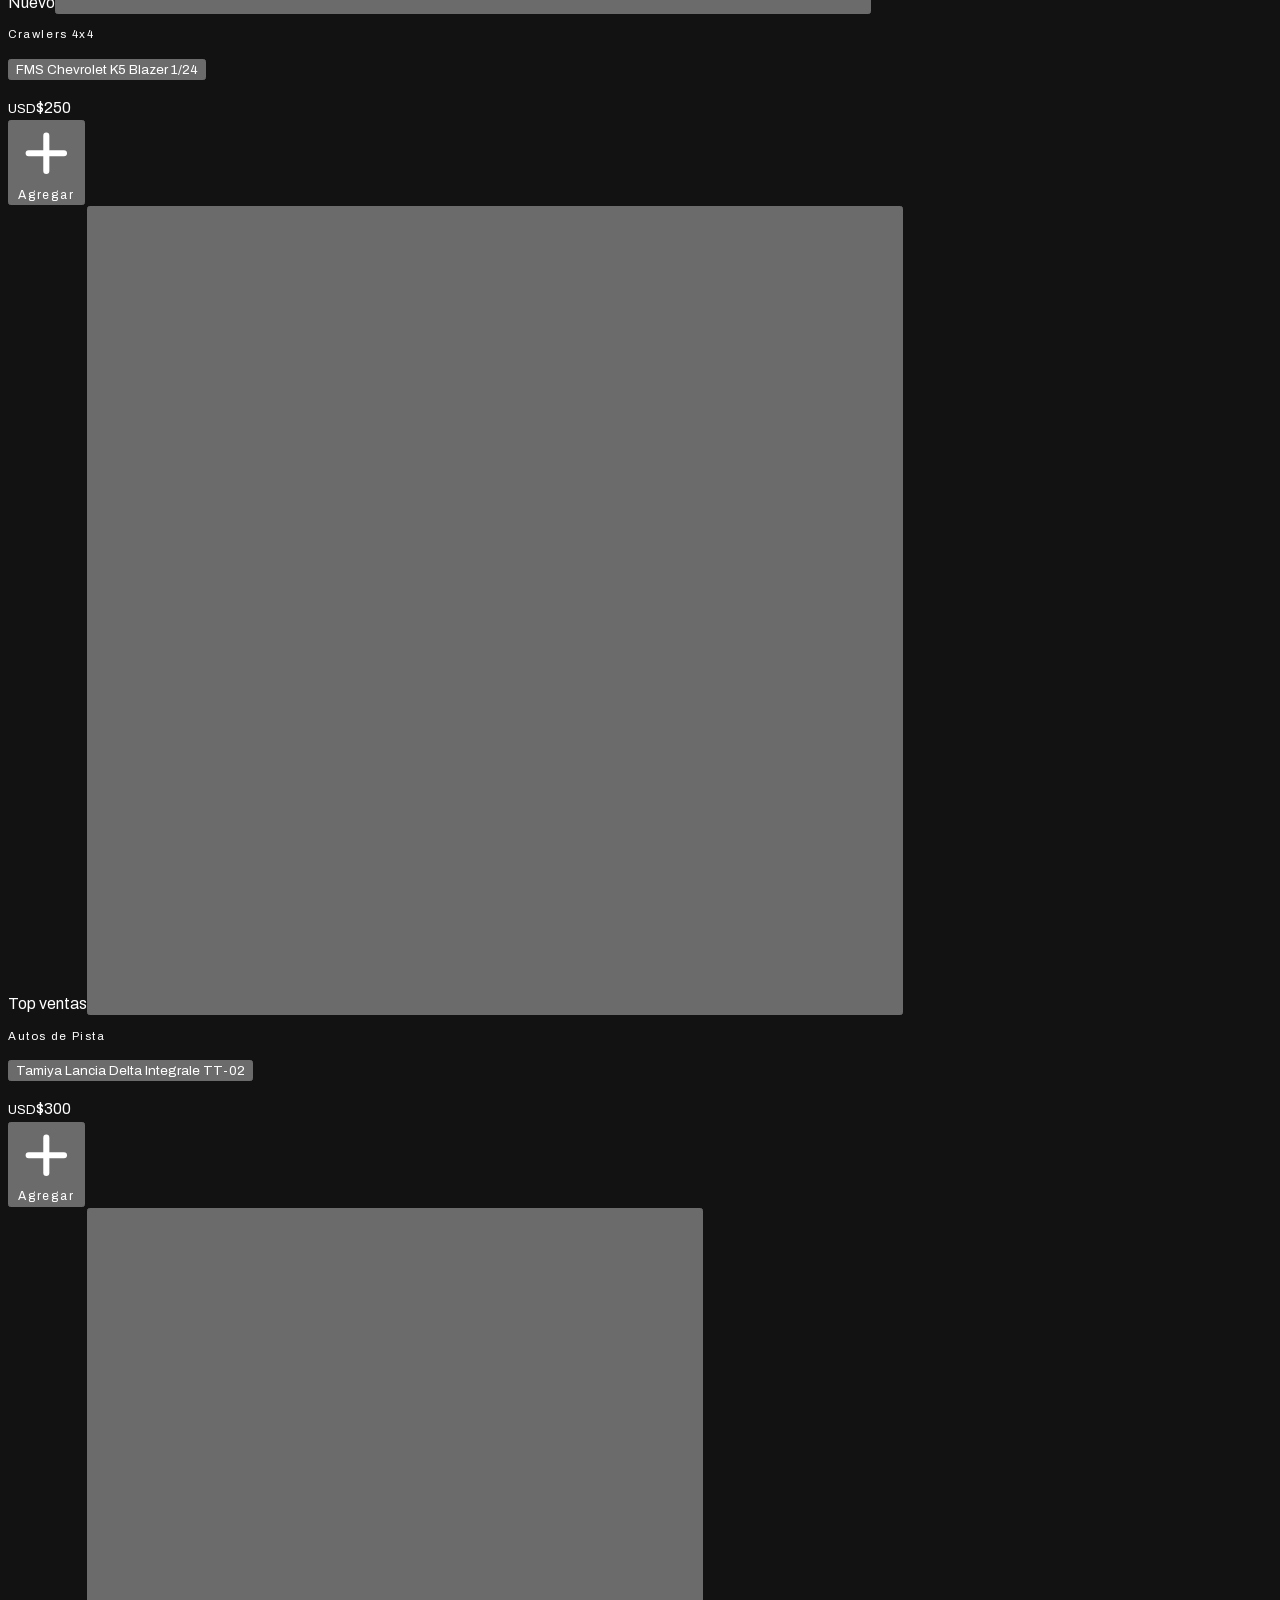
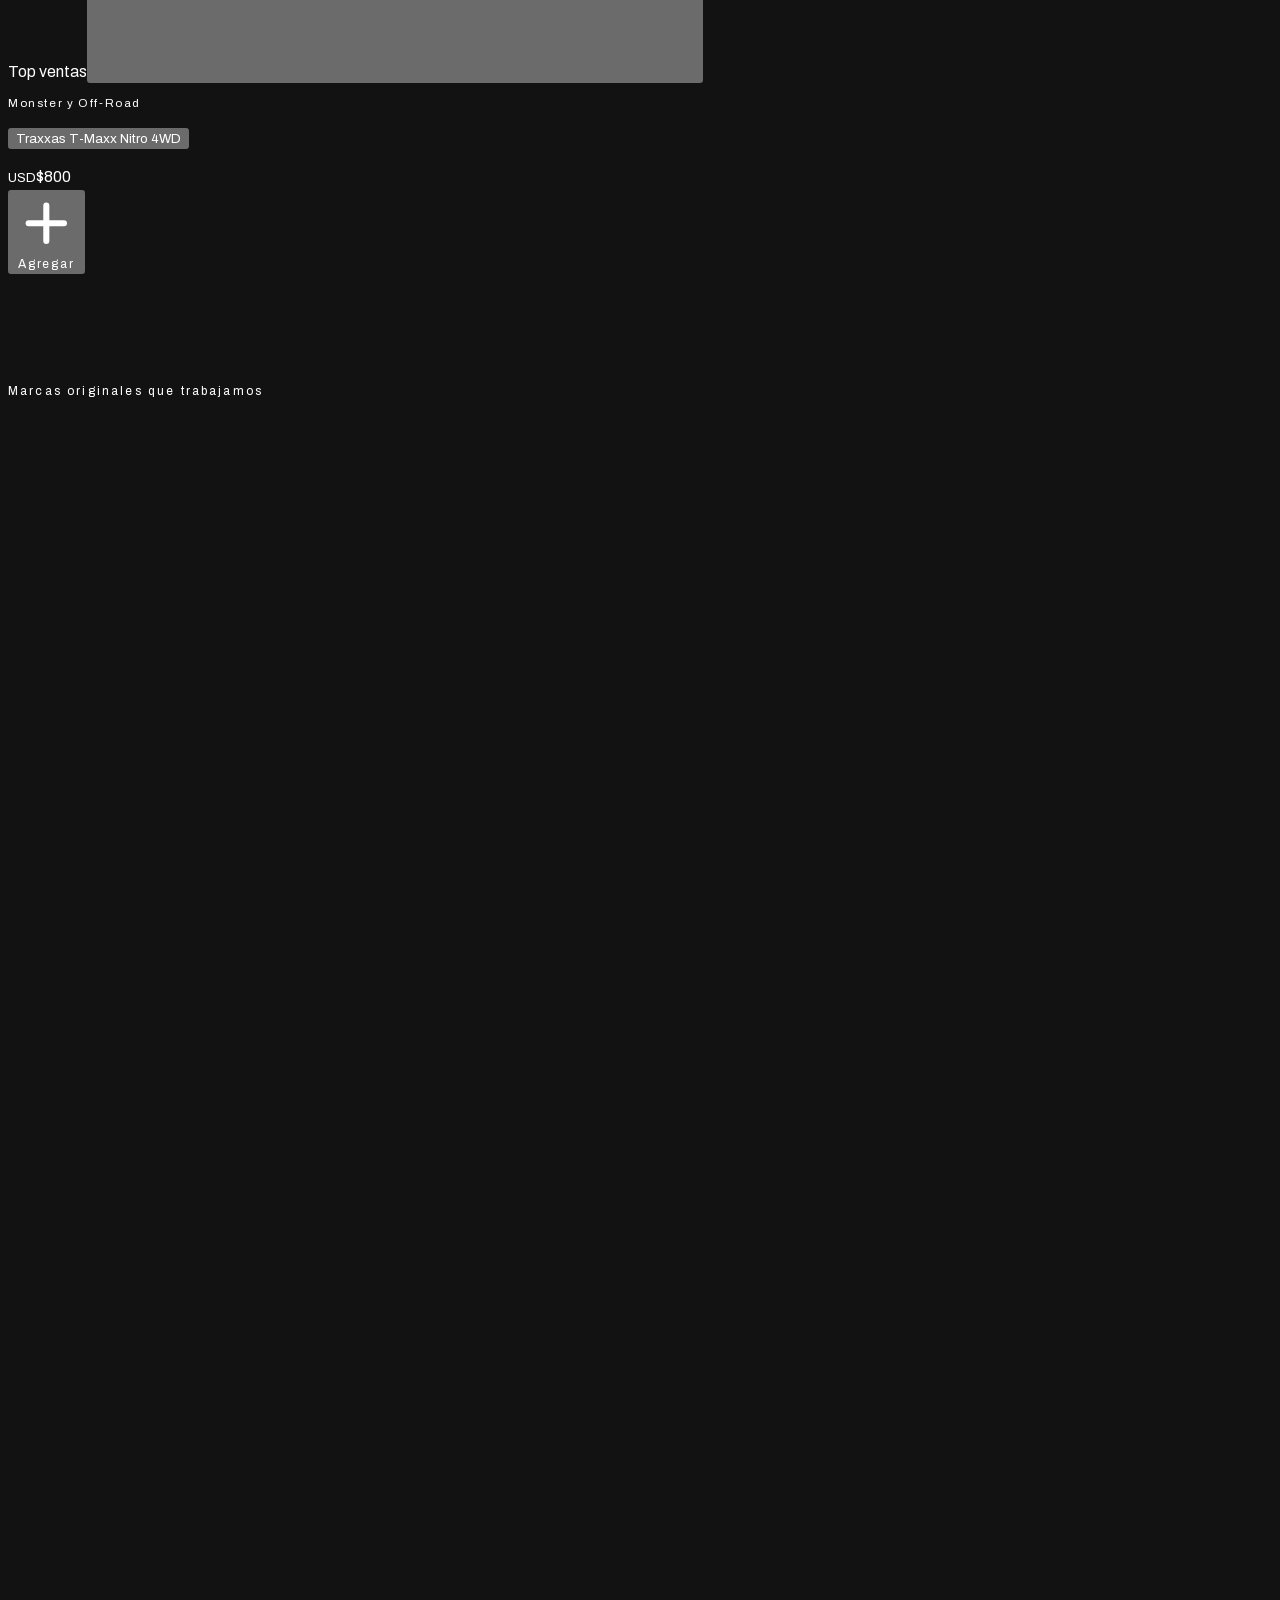
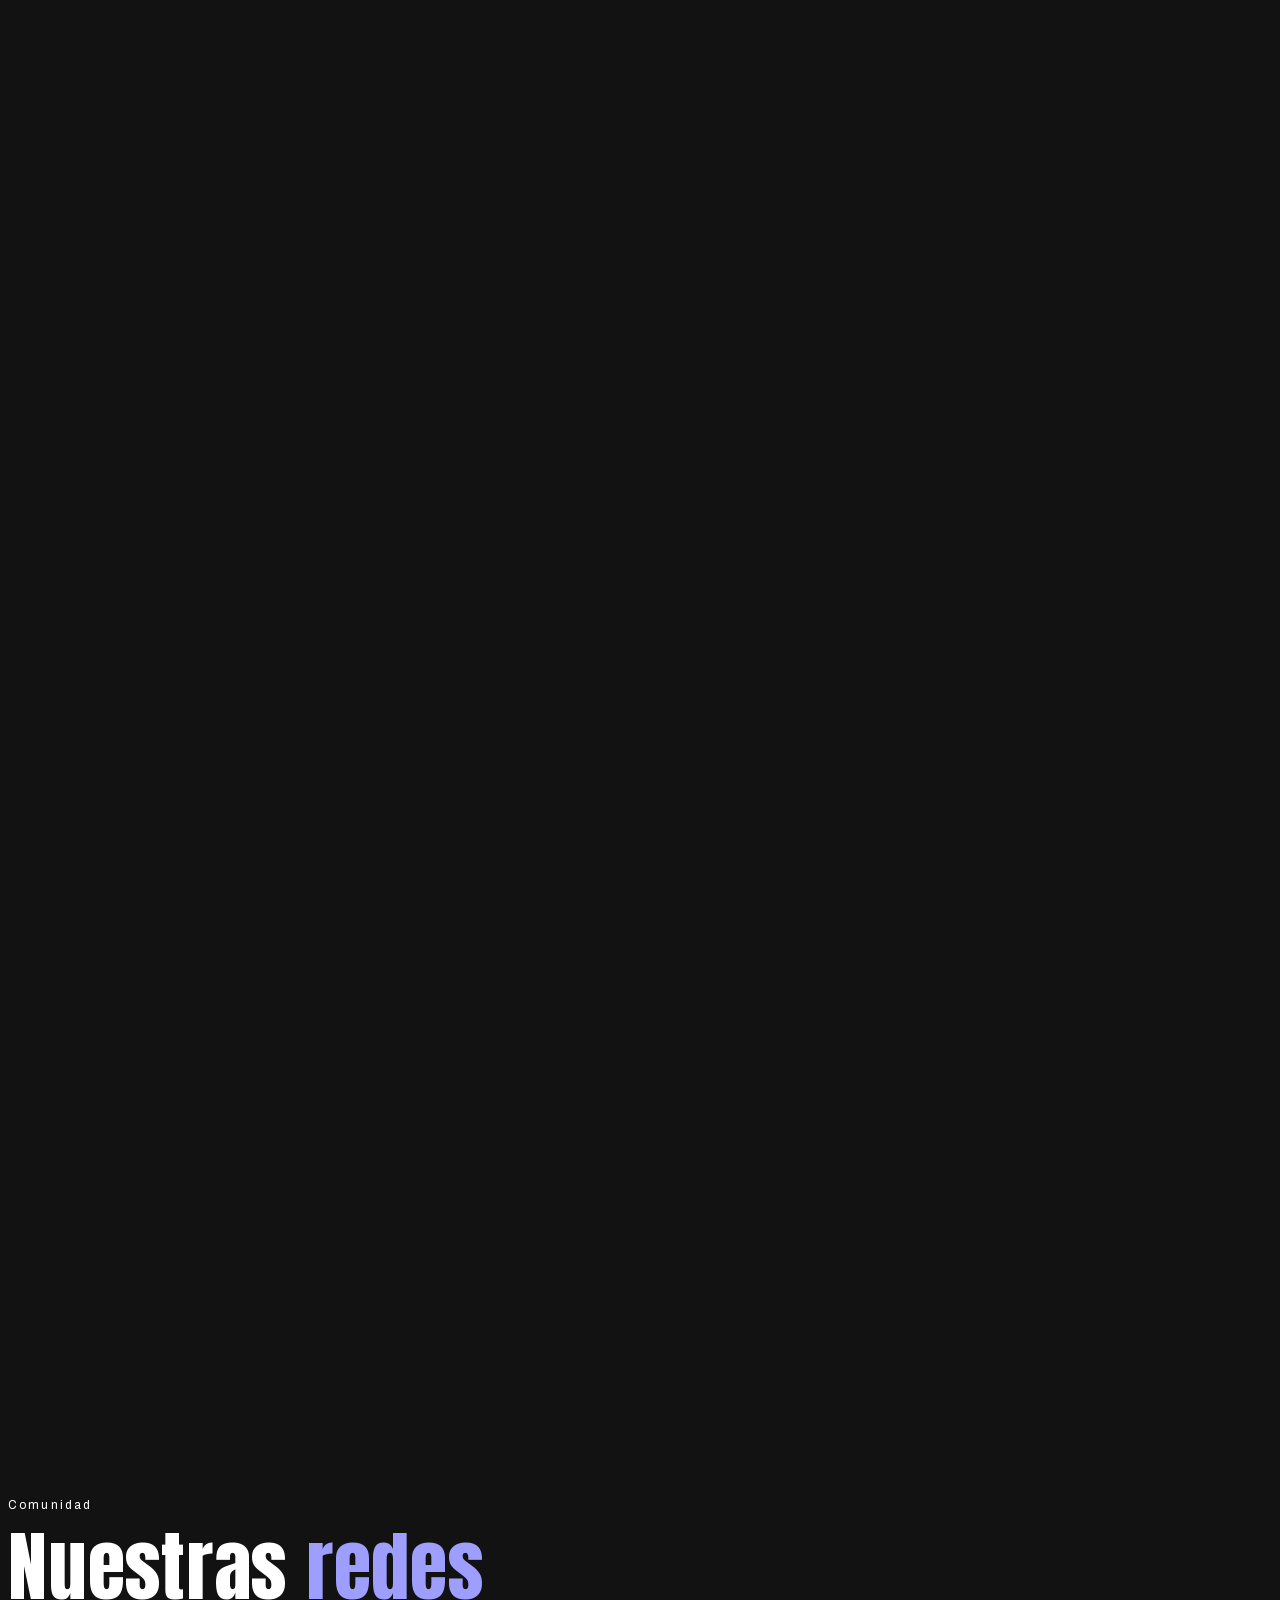
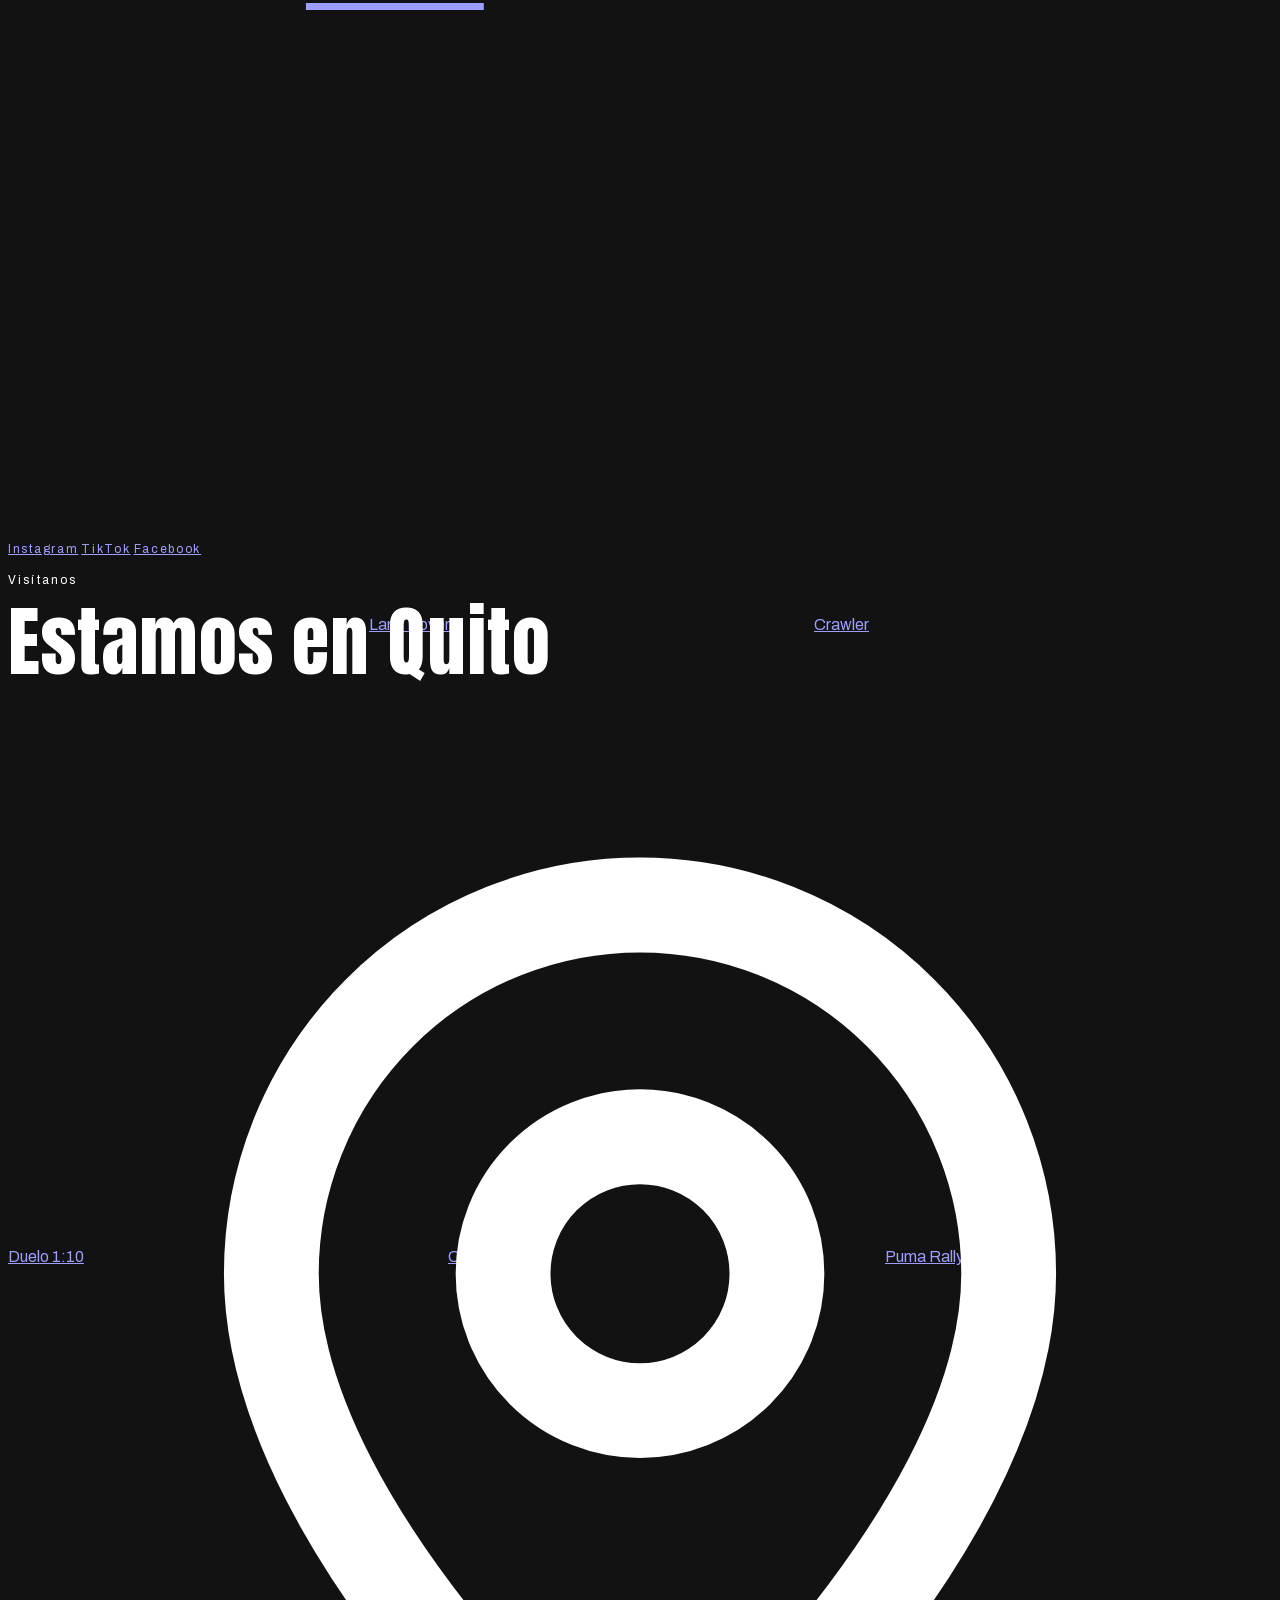
==== commit 70c7d06c: "Fusiona main: el apaisado bajo, dentro de la historia en el teléfono Las dos ramas habían tocado `fo" ====
--- a/index.html
+++ b/index.html
@@ -24,11 +24,11 @@
   <meta name="twitter:card" content="summary_large_image">
   <link rel="preload" href="assets/fonts/anton-400.woff2" as="font" type="font/woff2" crossorigin>
   <link rel="preload" href="assets/fonts/archivo-var.woff2" as="font" type="font/woff2" crossorigin>
-  <link rel="stylesheet" href="css/styles.min.css?v=225" integrity="sha256-2Bk9G3VWsSTJVPklTw5A5wTOPJP9zSCnQaRYFr58yt4=">
+  <link rel="stylesheet" href="css/styles.min.css?v=225" integrity="sha256-rq2fsddgNWqTtNfgivp3UUF/RyEiJ8aM+y+Z17ib5WI=">
   <link rel="stylesheet" href="css/typography.css?v=5" integrity="sha256-Ob6mr9H0xaVdzlLU6xWl5TvS6AJ6Yt3hhBBNoVarX0s=">
   <link rel="stylesheet" href="css/community-fix.css?v=32" integrity="sha256-amY4KHnsYea7sr+FSANY2tdKc0KvO6pS2+NmWelEdu8=">
   <link rel="stylesheet" href="css/home-responsive.css?v=18" integrity="sha256-doVVrxif1gxPmrzXj2fKvK9M7S0J5C3Ug5/yaHuTKZw=">
-  <link rel="stylesheet" href="css/format-parity.css?v=106" integrity="sha256-E72DZSSi5rt73cyTdW3qV1lhGrX4esgc7BzGe2OGhSE=">
+  <link rel="stylesheet" href="css/format-parity.css?v=107" integrity="sha256-E72DZSSi5rt73cyTdW3qV1lhGrX4esgc7BzGe2OGhSE=">
   <script type="application/ld+json">
   {
     "@context": "https://schema.org",
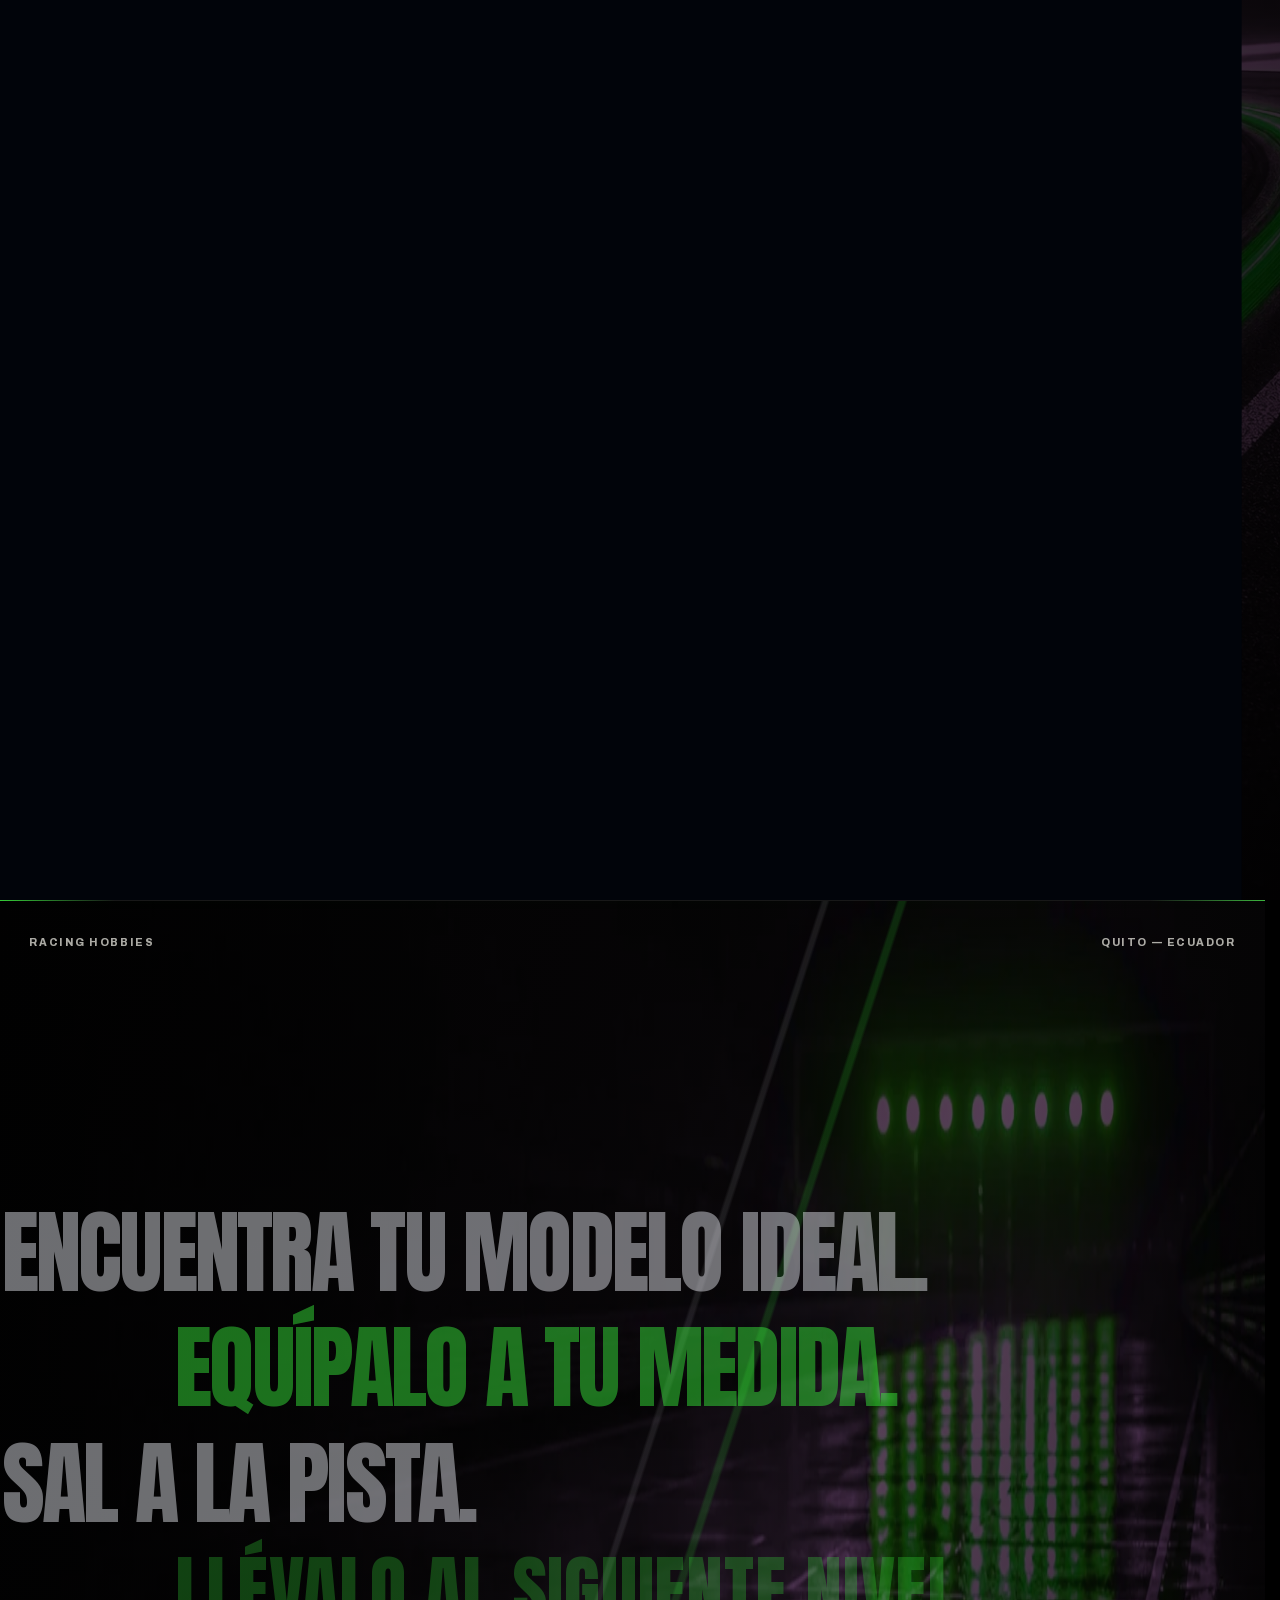
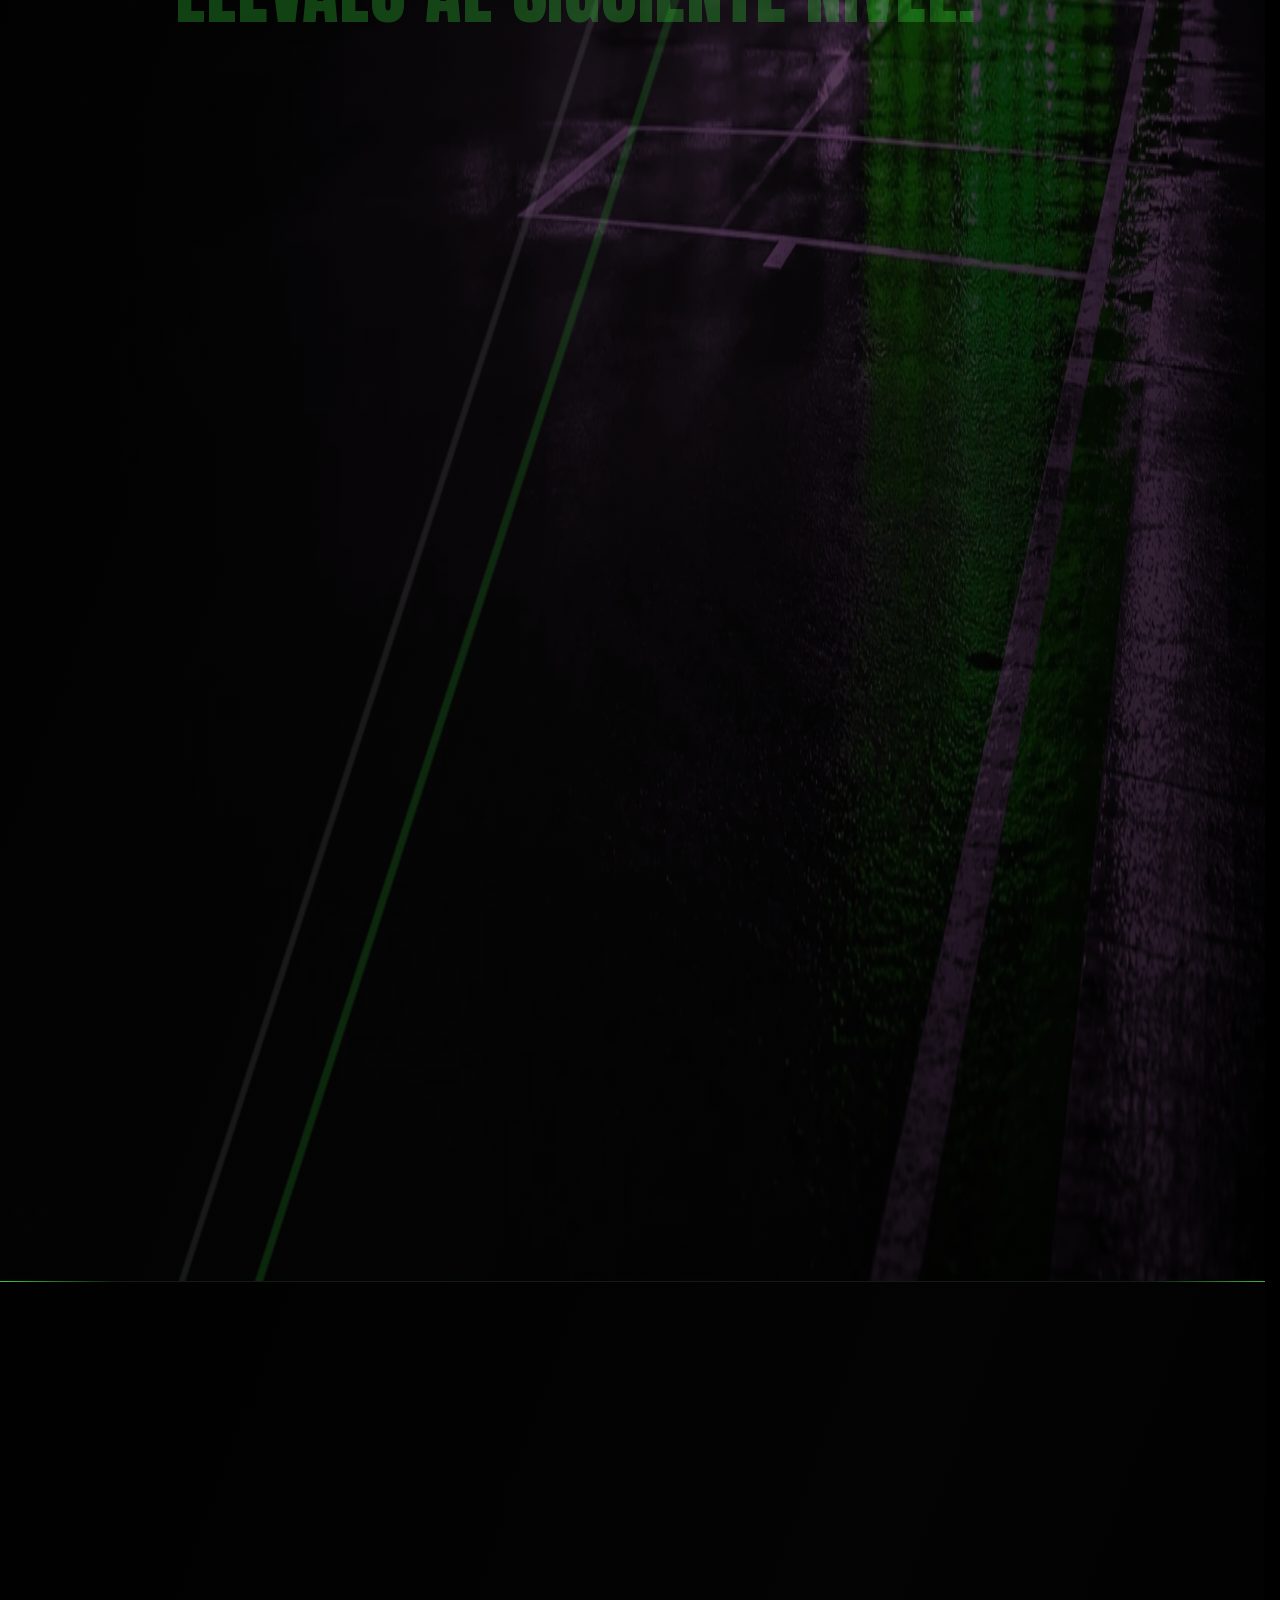
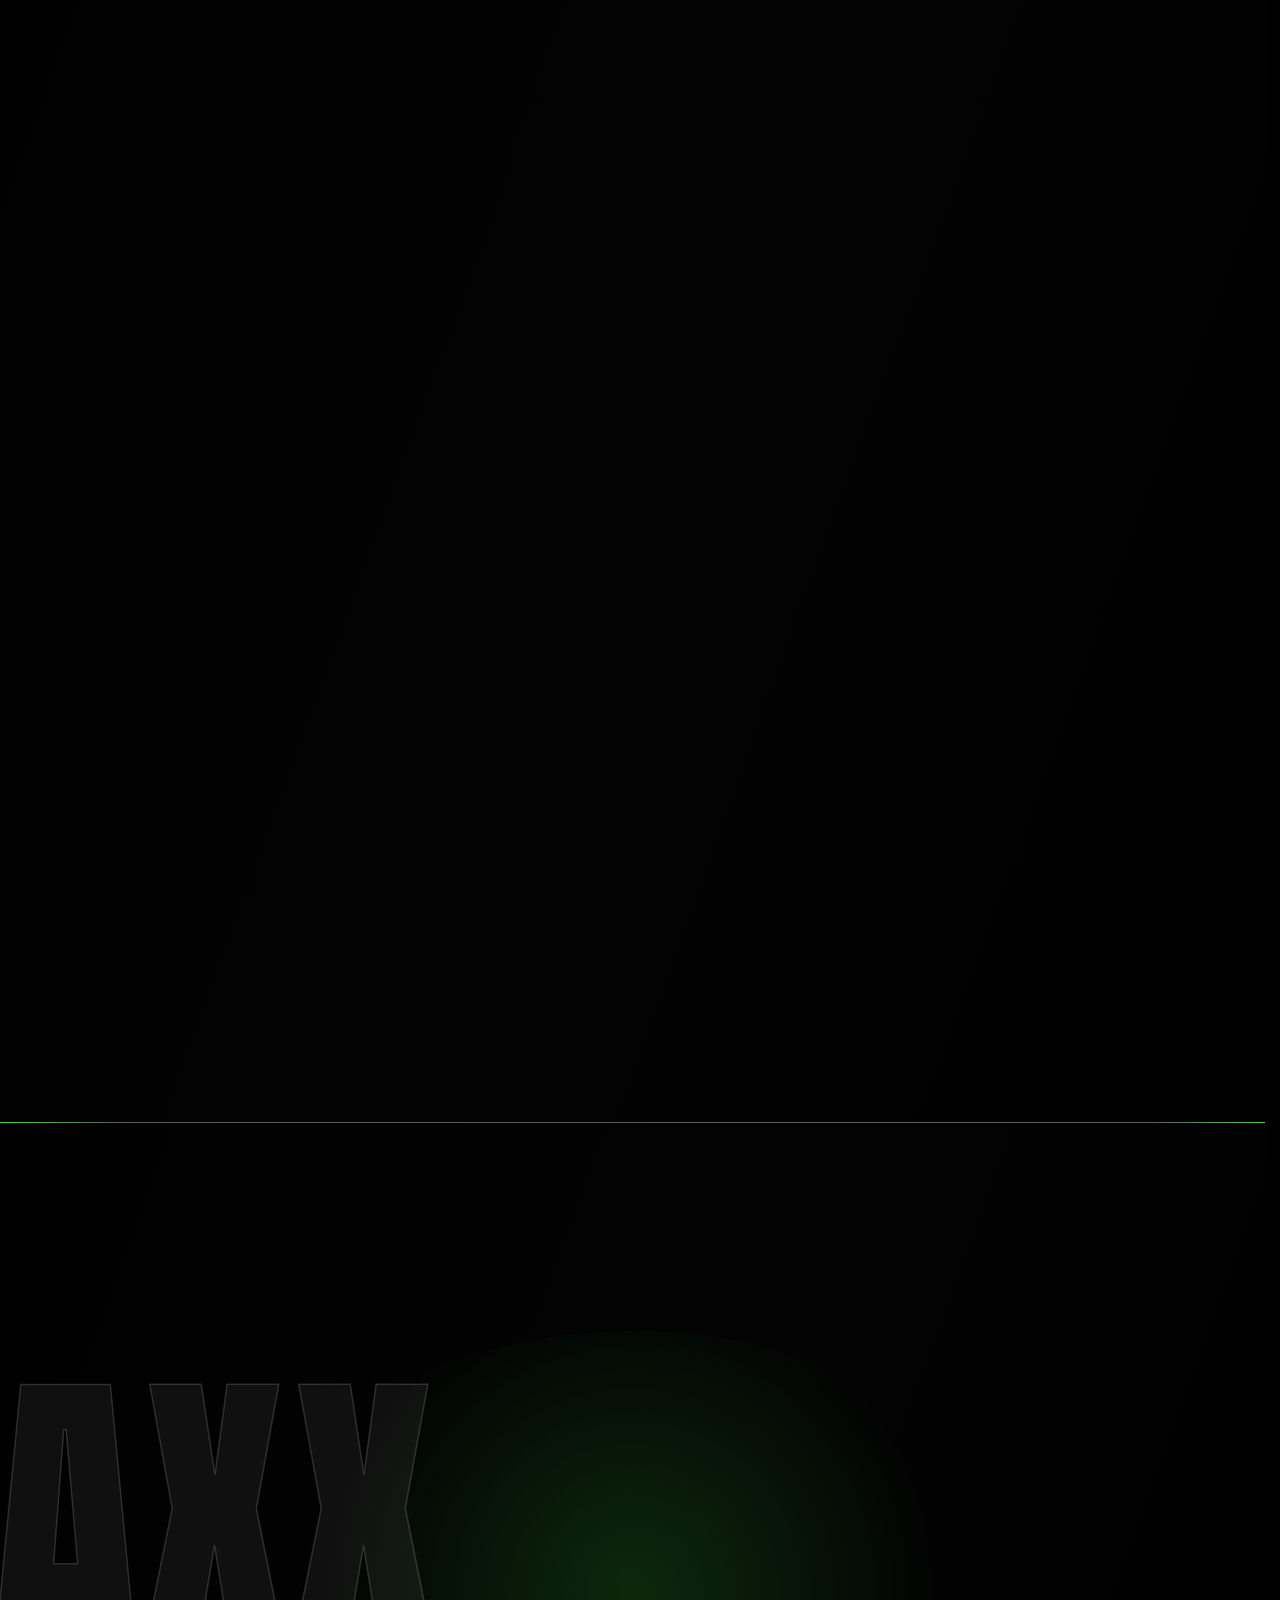
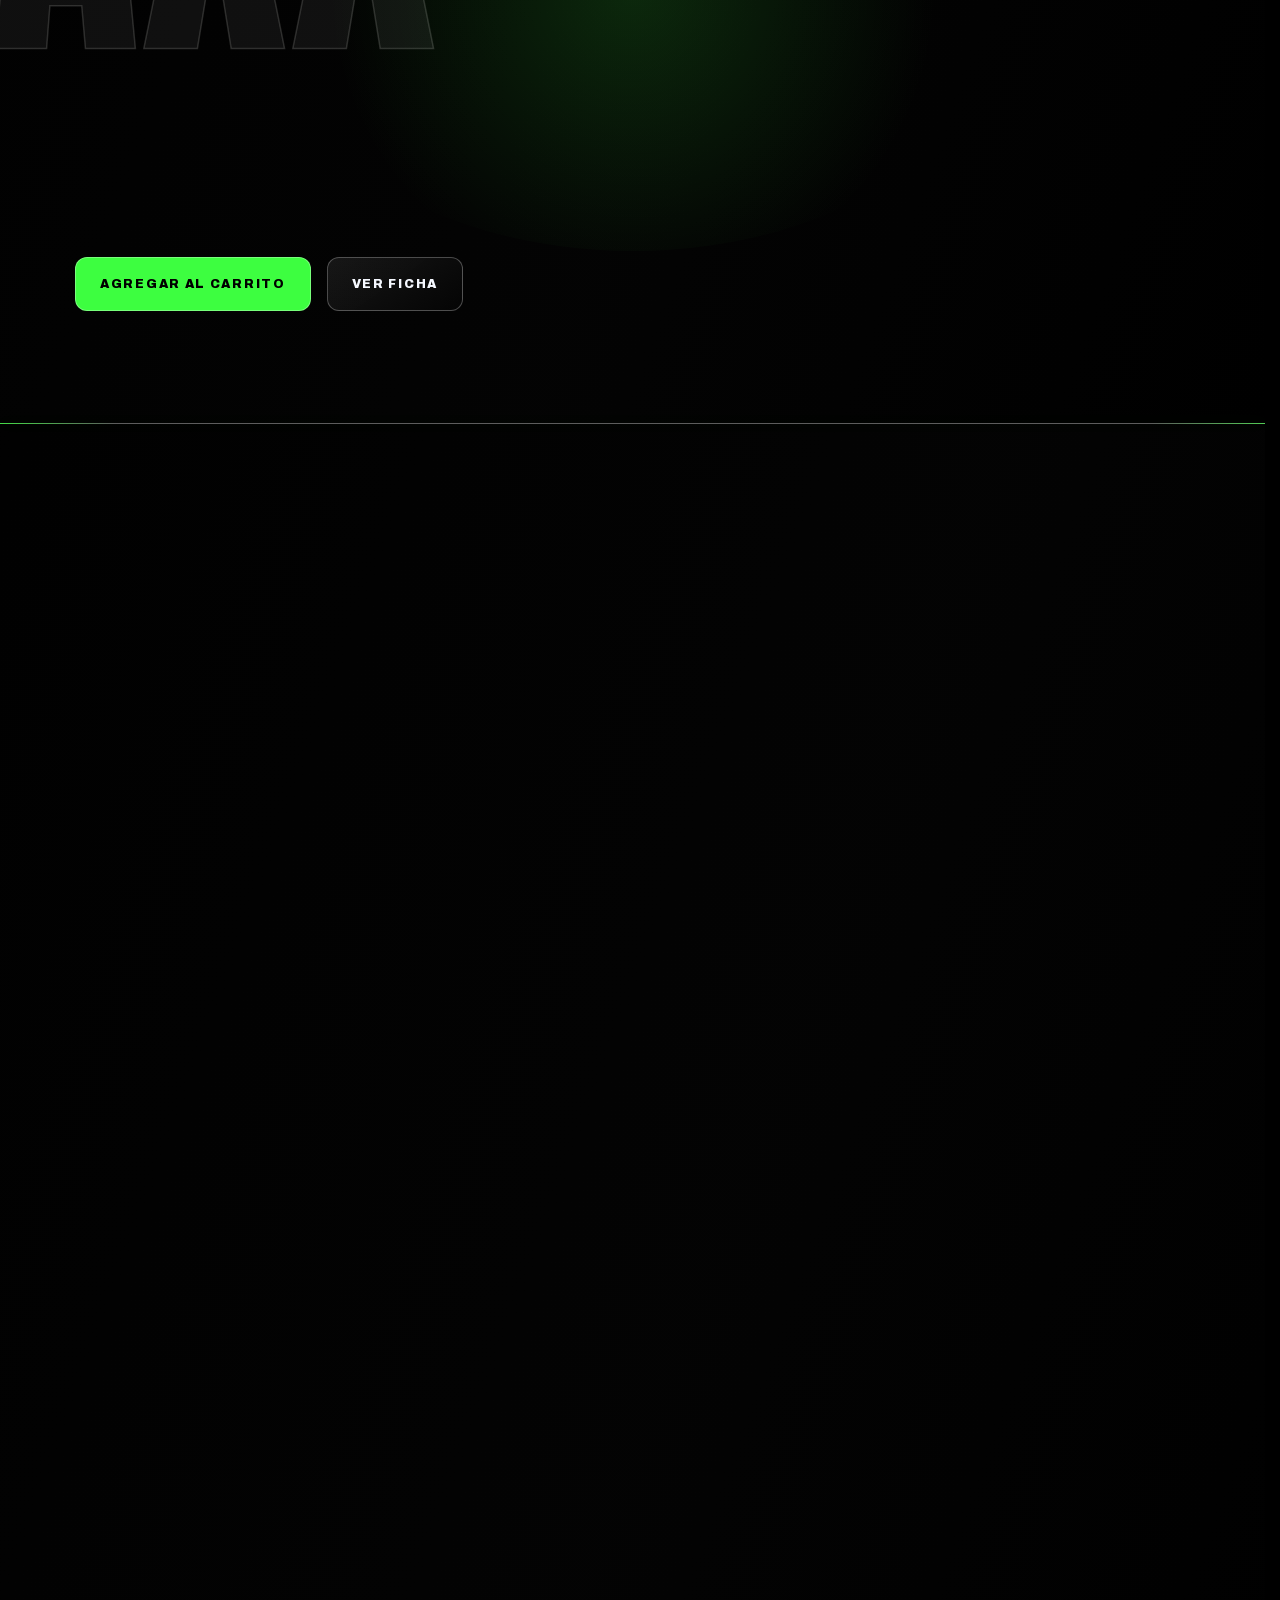
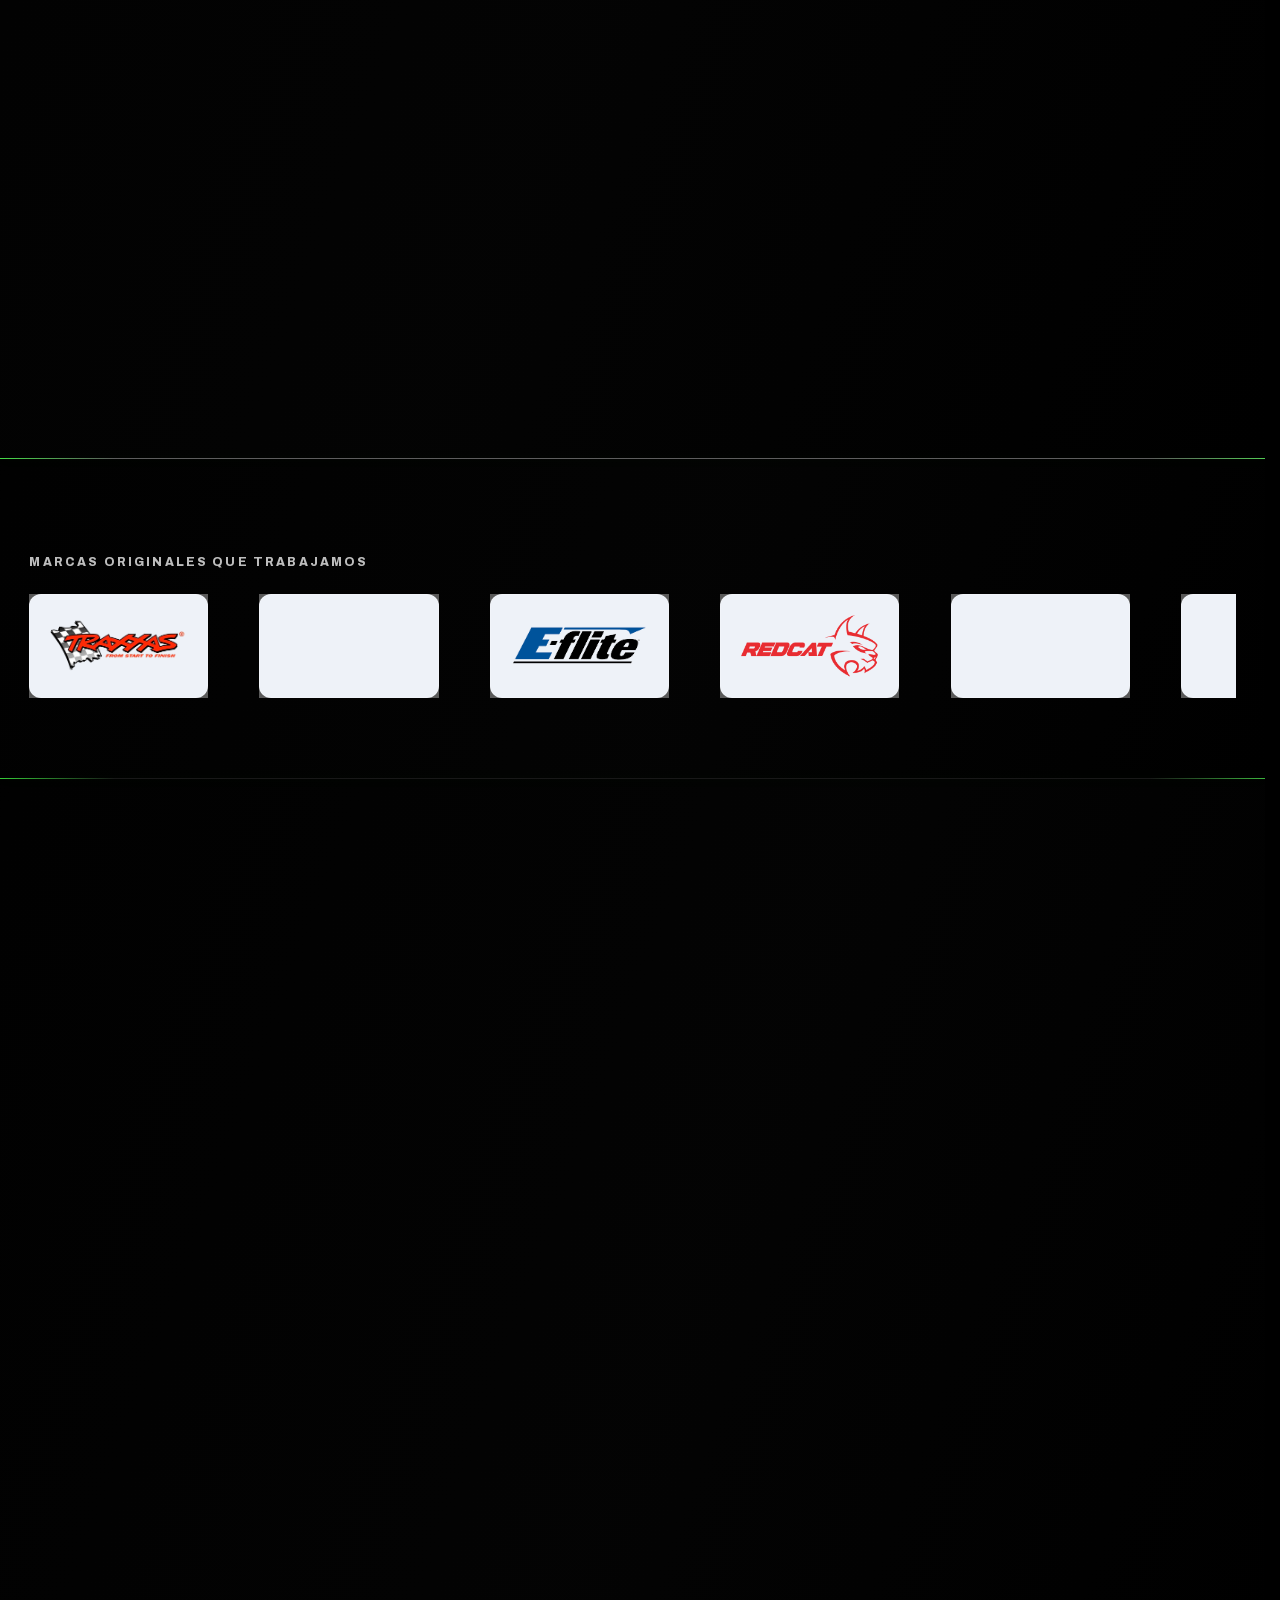
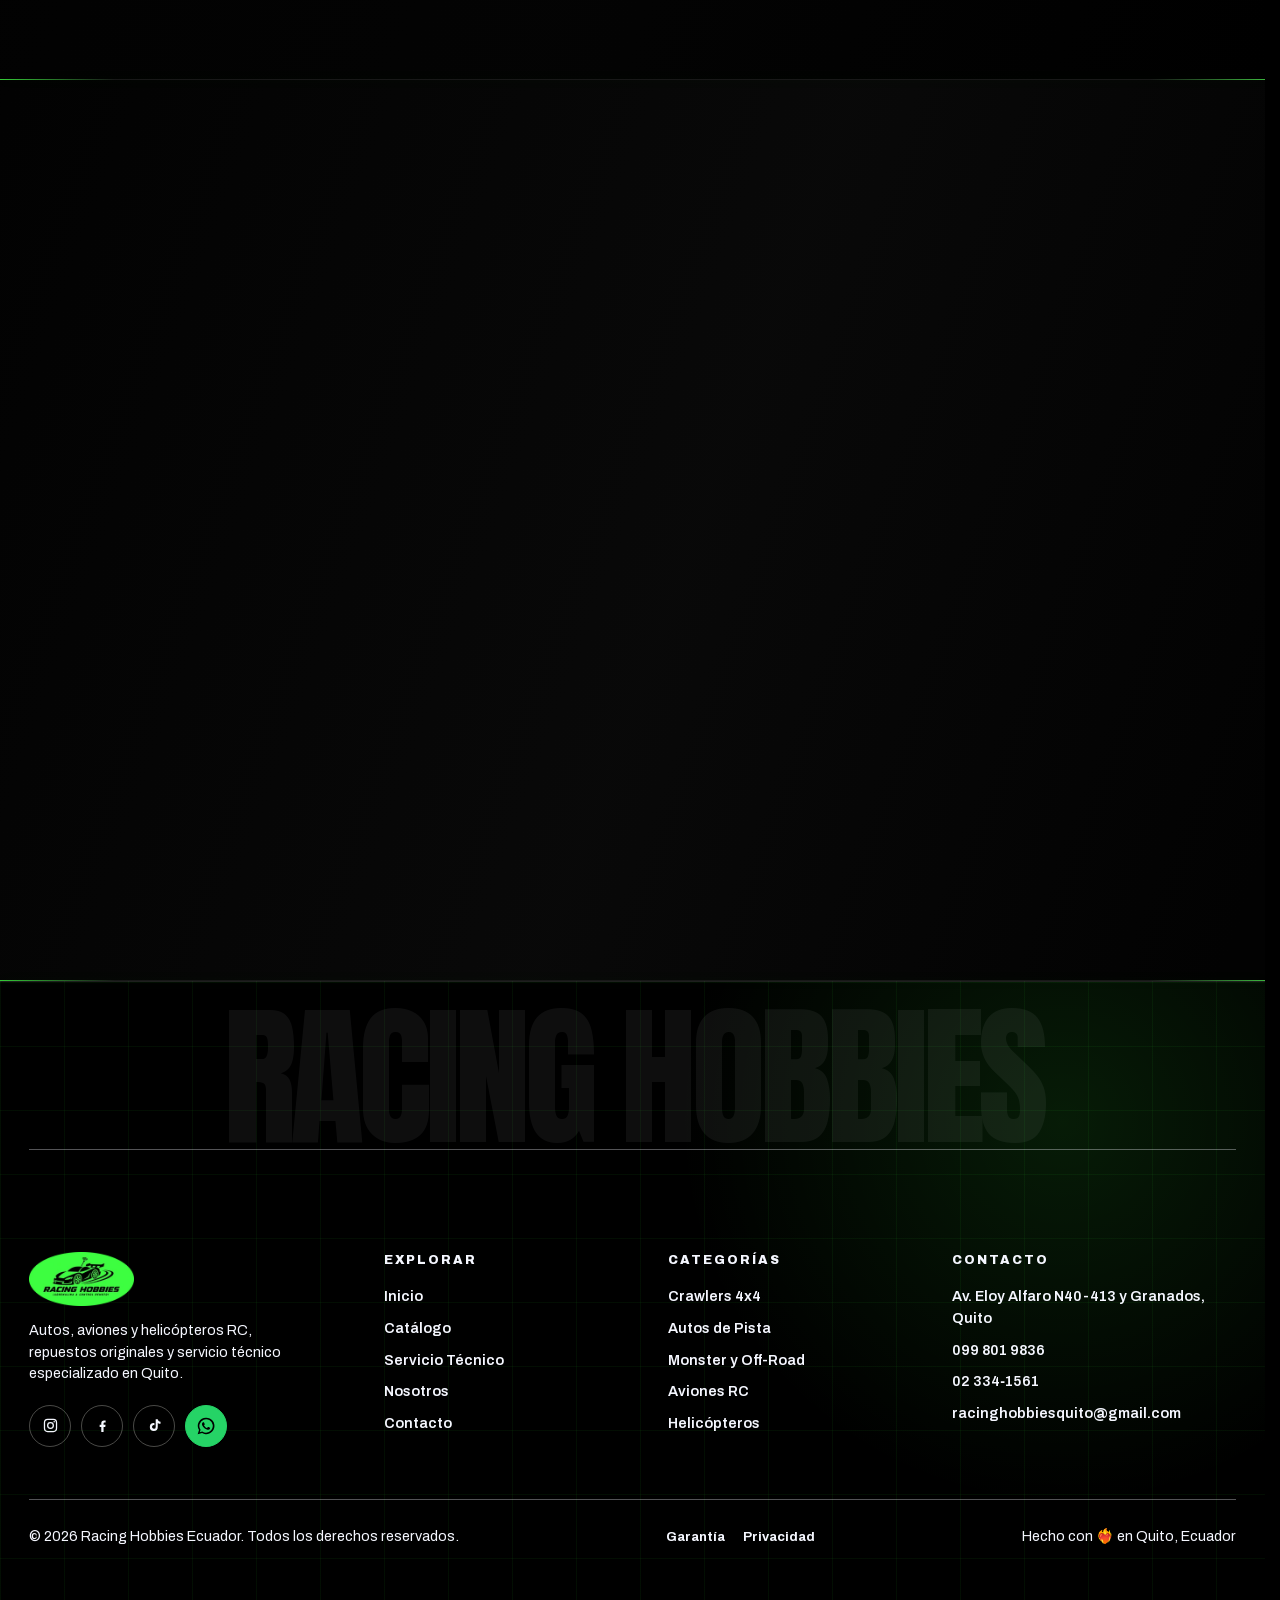
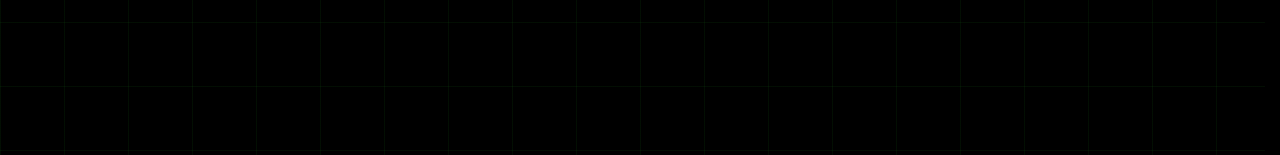
==== commit 63c42d0e: "Integra main: el arreglo de las fichas de paso llegó por los dos lados Las dos ramas escribieron el " ====
--- a/index.html
+++ b/index.html
@@ -24,11 +24,11 @@
   <meta name="twitter:card" content="summary_large_image">
   <link rel="preload" href="assets/fonts/anton-400.woff2" as="font" type="font/woff2" crossorigin>
   <link rel="preload" href="assets/fonts/archivo-var.woff2" as="font" type="font/woff2" crossorigin>
-  <link rel="stylesheet" href="css/styles.min.css?v=225" integrity="sha256-rq2fsddgNWqTtNfgivp3UUF/RyEiJ8aM+y+Z17ib5WI=">
+  <link rel="stylesheet" href="css/styles.min.css?v=227" integrity="sha256-Umc0y4zfqzTcePGcTKgz6RsYPaWHs0LW8V/Fj1jV+MM=">
   <link rel="stylesheet" href="css/typography.css?v=5" integrity="sha256-Ob6mr9H0xaVdzlLU6xWl5TvS6AJ6Yt3hhBBNoVarX0s=">
   <link rel="stylesheet" href="css/community-fix.css?v=32" integrity="sha256-amY4KHnsYea7sr+FSANY2tdKc0KvO6pS2+NmWelEdu8=">
   <link rel="stylesheet" href="css/home-responsive.css?v=18" integrity="sha256-doVVrxif1gxPmrzXj2fKvK9M7S0J5C3Ug5/yaHuTKZw=">
-  <link rel="stylesheet" href="css/format-parity.css?v=107" integrity="sha256-E72DZSSi5rt73cyTdW3qV1lhGrX4esgc7BzGe2OGhSE=">
+  <link rel="stylesheet" href="css/format-parity.css?v=106" integrity="sha256-E72DZSSi5rt73cyTdW3qV1lhGrX4esgc7BzGe2OGhSE=">
   <script type="application/ld+json">
   {
     "@context": "https://schema.org",
--- a/css/styles.min.css
+++ b/css/styles.min.css
@@ -1 +1 @@
-@font-face{font-family:Anton;src:url(../assets/fonts/anton-400.woff2)format("woff2");font-weight:400;font-style:normal;font-display:swap}.rh-nav-shot img,.static-step-card .step-media img,.page-about .static-story-visual img{filter:grayscale(.58)sepia(.12)hue-rotate(62deg)saturate(.88)contrast(1.06)brightness(.86)!important}.static-step-card .step-media:after{mix-blend-mode:multiply!important;background:linear-gradient(135deg,#040f084d,#0000 46%,#030a0533),linear-gradient(120deg,#3891431f,#e3e8e90f)!important}@font-face{font-family:Archivo;src:url(../assets/fonts/archivo-var.woff2)format("woff2");font-weight:100 900;font-style:normal;font-display:swap}:root{--cream:#f2f4f7;--cream-2:#e6eaf1;--card:#fff;--ink:#101010;--ink-2:#313131;--muted:#8c8c8c;--volt:#3dfe40;--volt-deep:#0a7a12;--dark:#000;--dark-2:#141414;--dark-3:#1c1c1c;--line:#10101024;--line-strong:#101010d1;--line-dark:#ffffff24;--orange:#3dfe40;--blue:#0a7a12;--blue-deep:#075c0d;--danger:#f5544a;--font-body:"Archivo", -apple-system, BlinkMacSystemFont, "Segoe UI", Roboto, Arial, sans-serif;--font-display:"Anton", "Archivo", Impact, sans-serif;--header-h:74px;--ease-out:cubic-bezier(.22, 1, .36, 1);--ease-reveal:cubic-bezier(.16, 1, .3, 1);--ease-spring:cubic-bezier(.34, 1.4, .64, 1)}*,:before,:after{box-sizing:border-box;margin:0;padding:0}html{scroll-behavior:smooth;-webkit-text-size-adjust:100%;scrollbar-gutter:stable;overflow-x:clip}body{font-family:var(--font-body);background:var(--cream);color:var(--ink);-webkit-font-smoothing:antialiased;min-height:100vh;line-height:1.6;overflow-x:clip}img,svg{max-width:100%;display:block}img{height:auto}button{font:inherit;color:inherit;cursor:pointer;background:0 0;border:0}button,a{-webkit-tap-highlight-color:transparent;touch-action:manipulation}input,select,textarea{font:inherit;color:inherit}a{color:inherit;text-decoration:none}ul,ol{list-style:none}[hidden]{display:none!important}:focus-visible{outline:2.5px solid var(--volt-deep);outline-offset:3px;border-radius:3px}.sec-dark :focus-visible,.site-footer :focus-visible,.cart-drawer :focus-visible{outline-color:var(--volt)}@media (prefers-reduced-motion:reduce){html{scroll-behavior:auto}*,:before,:after{transition-duration:.01ms!important;animation-duration:.01ms!important;animation-iteration-count:1!important}}.cart-btn{justify-content:center;align-items:center;padding:0!important;display:inline-flex!important}.page-home .hero .hero-ctas .arrow{border:0!important;border-radius:0!important;width:auto!important;height:auto!important;font-size:1.05rem!important;display:inline-block!important}.community-section{min-height:100svh;background:radial-gradient(circle at 50% 84%,#3dfe401a,#0000 30rem),linear-gradient(#0a0a0a 0%,#080808 100%)!important;padding:clamp(104px,10vw,150px) 0 0!important;overflow:hidden!important}.community-section .social-fan .deck-card img{padding:0;object-fit:cover!important;filter:none!important;background:linear-gradient(155deg,#2a2a2a,#0c0c0c)!important;width:100%!important;height:100%!important;transform:none!important}@media (width<=899px){.page-home .hero-machine-stage img.hero-brand-visual{padding:clamp(18px,5vw,30px)!important}.community-section{padding-top:110px!important}.community-section .sec-title{font-size:clamp(3.35rem,14vw,5.1rem)!important}.community-section .social-fan{width:100vw!important;height:clamp(342px,99vw,456px)!important;margin-top:42px!important}.community-section .social-fan .deck-card{border-radius:22px!important;width:clamp(142px,43vw,188px)!important;height:clamp(220px,63vw,285px)!important}.community-section .social-fan .deck-card:first-child{--fan-x:-48vw;--fan-y:76px}.community-section .social-fan .deck-card:nth-child(2){--fan-x:-34vw;--fan-y:45px}.community-section .social-fan .deck-card:nth-child(3){--fan-x:-18vw;--fan-y:18px}.community-section .social-fan .deck-card:nth-child(5){--fan-x:18vw;--fan-y:18px}.community-section .social-fan .deck-card:nth-child(6){--fan-x:34vw;--fan-y:45px}.community-section .social-fan .deck-card:nth-child(7){--fan-x:48vw;--fan-y:76px}.community-section .social-links{margin-top:-56px!important}}@media (prefers-reduced-motion:reduce){.community-section .social-fan .deck-card{transition-duration:.01ms!important}}:root{--neo-night:#000;--neo-navy:#0a0a0a;--neo-panel:#141414c2;--neo-panel-solid:#151515;--neo-line:#c6c6c633;--neo-line-hot:#3dfe40b8;--neo-orange:#3dfe40;--neo-orange-hot:#57ff5a;--neo-blue:#2fff32;--neo-ice:#f5f8ff;--neo-muted:#b2b2b2;--neo-ease:cubic-bezier(.16, 1, .3, 1)}body:after{content:"";z-index:9998;pointer-events:none;opacity:.035;background-image:url(../assets/img/noise.svg);position:fixed;inset:0}h1,h2,h3,.statement,.sec-title,.big-quote{font-variation-settings:"wght" 860;letter-spacing:-.055em!important;font-family:Archivo,Arial,sans-serif!important}.kicker,.eyebrow,.hero-meta,.statement-sub,.prod-cat,.results-info{letter-spacing:.18em!important;font-family:Archivo,Arial,sans-serif!important;font-weight:760!important}.site-header .logo{top:22px;left:max(22px, var(--ln-pad));width:142px;height:58px;box-shadow:none;backdrop-filter:none;background:0 0;padding:7px 13px;border:0!important}.cart-btn:hover,.cart-btn:focus-visible{background:linear-gradient(115deg, #78ff7a, var(--neo-orange-hot) 55%, var(--neo-orange))!important;transform:translateY(-3px)!important;box-shadow:inset 0 1px #ffffff80,0 18px 44px #3dfe404d!important}.menu-btn{backdrop-filter:blur(16px);width:56px!important;height:56px!important;color:var(--neo-ice)!important;background:linear-gradient(145deg,#202020eb,#040404e6)!important;border:1px solid #dadada70!important;border-radius:50%!important;box-shadow:inset 0 1px #ffffff1a,0 14px 34px #0000003d!important}.menu-btn:hover,.menu-btn:focus-visible,.menu-btn[aria-expanded=true]{color:var(--neo-ice)!important;border-color:var(--neo-orange)!important;background:linear-gradient(145deg,#3dfe4047,#0f0f0ff0)!important;transform:translateY(-2px)!important}.menu-btn span,.menu-btn span:before,.menu-btn span:after{height:1px!important}@media (width>=1080px){.main-nav{z-index:10023;border:1px solid var(--neo-line);backdrop-filter:blur(18px)saturate(145%);background:linear-gradient(135deg,#171717d1,#040404c2);border-radius:17px 5px;width:auto;padding:5px;top:26px;left:50%;transform:translate(-50%);box-shadow:inset 0 1px #ffffff12,0 16px 40px #0003;display:block!important;position:fixed!important}.main-nav ul{align-items:center;gap:2px;display:flex}.main-nav a{color:#f5f8ffb3;letter-spacing:.09em;text-transform:uppercase;transition:color .25s ease, background .35s ease, transform .35s var(--neo-ease);border-radius:11px 3px;padding:11px 14px;font-size:.67rem;font-weight:780;display:block;position:relative}.main-nav a:before,.main-nav a:after{display:none!important}.main-nav a:hover,.main-nav a[aria-current=page]{color:var(--neo-ice);background:#ffffff12;transform:translateY(-1px)}.main-nav a[aria-current=page]{color:var(--neo-orange-hot);box-shadow:inset 0 -1px var(--neo-orange)}}.rh-nav-panel{color:var(--neo-ice);background:linear-gradient(#2fff3214 1px, transparent 1px), linear-gradient(90deg, #2fff3214 1px, transparent 1px), radial-gradient(circle at 22% 45%, #3dfe4030, transparent 32rem), var(--neo-night);background-size:64px 64px,64px 64px,auto,auto}.rh-nav-link{letter-spacing:-.055em!important;font-family:Archivo,Arial,sans-serif!important;font-weight:850!important}.btn{text-transform:uppercase;gap:12px;min-height:54px;position:relative;overflow:hidden;border:1px solid var(--neo-line)!important;letter-spacing:.11em!important;transition:transform .45s var(--neo-ease), border-color .3s ease, color .3s ease, background .3s ease, box-shadow .3s ease!important;border-radius:12px!important;padding:0 24px!important;font-family:Archivo,Arial,sans-serif!important;font-size:.73rem!important;font-weight:880!important;box-shadow:inset 0 1px #ffffff14,0 14px 34px #00000029!important}.btn:before{content:"";pointer-events:none;transition:transform .75s var(--neo-ease);background:linear-gradient(110deg,#0000 30%,#ffffff3d 48%,#0000 66%);position:absolute;inset:0;transform:translate(-140%)}.btn:hover:before,.btn:focus-visible:before{transform:translate(140%)}.btn-volt,.btn-ink{color:var(--neo-night)!important;background:linear-gradient(115deg, var(--neo-orange-hot), var(--neo-orange) 58%, #22ff26)!important;border-color:#8dff8fbf!important;box-shadow:inset 0 1px #ffffff6b,0 13px 36px #3dfe4033!important}.btn-line{backdrop-filter:blur(12px);color:var(--neo-ice)!important;background:linear-gradient(145deg,#2424249e,#060606b8)!important;border-color:#cecece57!important}.btn:hover,.btn:focus-visible{border-color:var(--neo-orange-hot)!important;transform:translateY(-4px)!important;box-shadow:inset 0 1px #ffffff29,0 18px 42px #3dfe4033!important}.arrow{border:1px solid;border-radius:50%;place-items:center;width:25px;height:25px;font-size:.88rem;line-height:1;display:inline-grid}.page-home .hero{isolation:isolate;background:radial-gradient(circle at 78% 46%,#2fff3230,#0000 25rem),radial-gradient(circle at 22% 78%,#3dfe401a,#0000 26rem),linear-gradient(125deg,#000 0%,#0b0b0b 55%,#060606 100%)!important}.page-home .hero:before{content:"";z-index:0;pointer-events:none;opacity:.54;background-color:#0000;background-image:linear-gradient(#4fd05117 1px,#0000 1px),linear-gradient(90deg,#4fd05117 1px,#0000 1px);background-position:0 0,0 0;background-repeat:repeat,repeat;background-size:68px 68px;background-attachment:scroll,scroll;background-origin:padding-box,padding-box;background-clip:border-box,border-box;position:absolute;inset:0;-webkit-mask-image:linear-gradient(105deg,#0000 4%,#000 45%,#0000 93%);mask-image:linear-gradient(105deg,#0000 4%,#000 45%,#0000 93%);display:block!important}.page-home .hero:after{content:"RACING SYSTEM  /  01";z-index:1;color:#f5f8ff47;letter-spacing:.22em;text-transform:uppercase;writing-mode:vertical-rl;font-size:.58rem;font-weight:800;position:absolute;bottom:46%;right:14px;display:block!important}.page-home .statement{text-shadow:0 16px 46px #00000042;color:var(--neo-ice)!important;letter-spacing:-.068em!important;font-family:Archivo,Arial,sans-serif!important;font-weight:900!important}.page-home .statement .w-ink{letter-spacing:-.074em;color:#f5f8ffd1!important;font-family:Archivo,Arial,sans-serif!important;font-weight:310!important}.page-home .statement .w-volt{text-shadow:0 12px 40px #3dff402e;color:var(--neo-orange)!important}.page-home .statement-sub,.page-home .hero-meta{color:#edededb8!important}.page-home .statement-sub .rc{color:var(--neo-orange-hot)}.store-status{box-shadow:none;color:var(--txt-dim)!important;border-color:var(--hair2)!important;background:#ffffff09!important}.store-status.is-open{box-shadow:inset 0 0 18px #30ff7d0a;color:#b8ffcf!important;background:#207b4621!important;border-color:#4dff8d3d!important}.page-home .hero-machine{filter:drop-shadow(0 38px 70px #0000004d)}.page-home .hero-machine:after{content:"RACING HOBBIES // ECUADOR";z-index:4;color:#f2f2f294;letter-spacing:.19em;font-size:.57rem;font-weight:800;display:block;position:absolute;top:-28px;left:1px}.page-home .hero-machine-stage:after{content:"";z-index:2;pointer-events:none;border:1px solid #1818181a;border-radius:2px 25px;display:block;position:absolute;inset:10px}.page-home .hero-proof{gap:8px}.page-home .hero-proof li,.page-home .hero-proof li:last-child{backdrop-filter:blur(12px);background:linear-gradient(135deg,#1c1c1cbd,#0707079e);border:1px solid #cacaca30;border-radius:4px 14px;min-width:126px;padding:12px 15px;box-shadow:inset 0 1px #ffffff0d}.page-home .hero-proof strong{font-family:Archivo,Arial,sans-serif;font-weight:850;color:var(--neo-ice)!important}.page-home .hero-proof span{color:var(--neo-muted)!important}.page-hero{overflow:hidden;background:linear-gradient(#43c64517 1px, transparent 1px), linear-gradient(90deg, #43c64517 1px, transparent 1px), radial-gradient(circle at 72% 25%, #2fff322e, transparent 29rem), radial-gradient(circle at 15% 78%, #3dfe4021, transparent 27rem), var(--neo-night)!important;background-size:72px 72px,72px 72px,auto,auto,auto!important}.page-hero:after{content:"";aspect-ratio:1;border:1px solid #2fff3238;border-radius:50%;width:min(48vw,680px);position:absolute;bottom:-24vw;right:4vw;box-shadow:0 0 0 54px #2fff3206,0 0 0 108px #2fff3205}.page-hero h1{max-width:1080px;color:var(--neo-ice)!important;letter-spacing:-.07em!important;font-family:Archivo,Arial,sans-serif!important;font-size:clamp(5rem,11.2vw,11.5rem)!important;font-weight:900!important;line-height:.78!important}.page-hero h1 .accent,.sec-title .accent,.big-quote .accent{text-transform:uppercase;color:var(--neo-orange)!important;letter-spacing:-.075em!important;font-family:Archivo,Arial,sans-serif!important;font-weight:320!important}.page-hero>.container>p:last-of-type{color:#edededc2!important}.page-hero .kicker,body:not(.page-home) .sec-dark .kicker{color:var(--neo-orange-hot)!important}.checkers{box-shadow:0 0 24px #3dfe4038;background:linear-gradient(90deg, var(--neo-orange) 0 28%, var(--neo-blue) 28% 50%, transparent 50%)!important;background-size:48px 100%!important;height:5px!important}.sec-title{color:var(--neo-ice);font-weight:850!important}body:not(.page-home) main>section:not(.page-hero),body:not(.page-home) main>section:nth-of-type(odd):not(.page-hero),body:not(.page-home) .sec-dark,.catalog-section{color:var(--neo-ice)!important;background:radial-gradient(circle at 90% 30%, #2fff3214, transparent 26rem), var(--neo-night)!important}.toolbar{backdrop-filter:blur(22px)saturate(140%);background:linear-gradient(135deg,#1c1c1ceb,#040404ed)!important;border:1px solid #c4c4c447!important;border-radius:6px 20px!important;padding:8px!important;box-shadow:inset 0 1px #ffffff14,0 24px 55px #00000047!important}.search-wrap,.sort-select,.field input,.field select,.field textarea{min-height:54px;color:var(--neo-ice)!important;background:#ffffff0e!important;border:1px solid #c4c4c433!important;border-radius:4px 13px!important}.search-wrap:focus-within,.sort-select:focus,.field:focus-within input,.field:focus-within select,.field:focus-within textarea{border-color:var(--neo-orange)!important;box-shadow:0 0 0 3px #3dfe401a,inset 0 0 24px #3dfe400a!important}.chips{gap:8px}.chip{letter-spacing:.08em;text-transform:uppercase;min-height:43px;padding-inline:17px;font-size:.68rem;font-weight:790;color:#f0f0f0b8!important;background:#17171794!important;border:1px solid #c4c4c430!important;border-radius:4px 13px!important}.chip[aria-pressed=true]{box-shadow:0 10px 28px #3dfe402e;color:var(--neo-night)!important;border-color:var(--neo-orange-hot)!important;background:linear-gradient(115deg, var(--neo-orange-hot), var(--neo-orange))!important}.prod-card{color:var(--neo-ice);overflow:hidden;transform:translateZ(0);background:linear-gradient(145deg,#1c1c1ce0,#080808f0)!important;border:1px solid #c3c3c32e!important;border-radius:6px 24px!important;box-shadow:inset 0 1px #ffffff0d,0 20px 48px #0000002e!important}.prod-card:hover,.prod-card:focus-within{border-color:#54ff579e!important;transform:translateY(-9px)!important;box-shadow:inset 0 1px #ffffff12,0 28px 60px #00000052,0 0 0 1px #3dfe4014!important}.prod-media{border-radius:3px 18px;margin:7px 7px 0;overflow:hidden;background:linear-gradient(#2a2a2a0e 1px,#0000 1px) 0 0/30px 30px,linear-gradient(90deg,#2a2a2a0e 1px,#0000 1px) 0 0/30px 30px,#f3f5f8!important}.prod-body{padding:20px!important}.prod-cat{color:var(--neo-orange-hot)!important;font-size:.58rem!important}.prod-name,.prod-name button{color:var(--neo-ice)!important;letter-spacing:-.025em!important;font-family:Archivo,Arial,sans-serif!important;font-weight:720!important}.prod-price{letter-spacing:-.045em;color:var(--neo-ice)!important;font-family:Archivo,Arial,sans-serif!important;font-weight:850!important}.prod-tag{border:1px solid #89ff8bb3;border-radius:3px 10px;top:16px;left:16px;box-shadow:0 8px 24px #3dfe4033;color:var(--neo-night)!important;background:var(--neo-orange)!important}.add-btn,.catalog-share,.catalog-reset{letter-spacing:.055em;min-height:42px;box-shadow:0 9px 24px #3dfe4029;color:var(--neo-night)!important;background:linear-gradient(115deg, var(--neo-orange-hot), var(--neo-orange))!important;transition:transform .35s var(--neo-ease), box-shadow .3s ease!important;border:1px solid #7aff7c8a!important;border-radius:12px!important;font-weight:820!important}.add-btn:hover,.catalog-share:hover,.catalog-reset:hover{transform:translateY(-3px);box-shadow:0 14px 30px #3dfe403d}.feature,.step,.tile,.deck-card,.info-card,.contact-card,.map-card,.policy-card{overflow:hidden;color:var(--neo-ice)!important;background:linear-gradient(145deg,#1c1c1cd1,#080808e0)!important;border:1px solid #c3c3c32e!important;border-radius:6px 24px!important;box-shadow:inset 0 1px #ffffff0e,0 24px 54px #0000002e!important}.feature:hover,.step:hover,.tile:hover,.deck-card:hover{color:var(--neo-ice)!important;background:linear-gradient(145deg,#272727e6,#0d0d0df0)!important;border-color:#3dfe4080!important;transform:translateY(-7px)!important}.site-footer:before{opacity:.055!important}.site-footer h3,.site-footer a,.site-footer p{color:inherit!important}.wa-float{background:linear-gradient(145deg, var(--neo-orange-hot), var(--neo-orange))!important;border:1px solid #a2ffa4b3!important;border-radius:50%!important;box-shadow:0 16px 42px #3dfe404d!important}.rh-intro-brand span{letter-spacing:-.14em;font-family:Archivo,Arial,sans-serif;font-weight:950}.rh-intro-caption{letter-spacing:.15em;font-family:Archivo,Arial,sans-serif;font-weight:850}@media (width<=1079px){.main-nav{display:none!important}}@media (width<=899px){.site-header .logo,body.rh-intro-running .site-header .logo,body.rh-intro-complete .site-header .logo{border-radius:13px 4px;width:112px;height:48px;padding:5px 9px;top:14px;left:14px}.header-actions{top:14px;right:14px}.cart-btn{border-radius:4px 13px!important;width:48px!important;height:48px!important;padding-inline:0!important}.cart-btn svg{width:30px;height:30px}.menu-btn{border-radius:13px 4px!important;width:48px!important;height:48px!important}.page-home .hero:after{display:none!important}.page-home .hero-machine:after{font-size:.5rem;top:-20px}.page-home .hero-machine-stage{border-radius:4px 24px;box-shadow:inset 0 0 0 5px #0b0b0b0a,10px 14px #2fff3214,0 24px 56px #0000004d}html.lando-anim .page-home .statement{letter-spacing:-.069em!important;font-size:clamp(2.65rem,10.9vw,4.1rem)!important;line-height:.86!important}.page-home .hero-proof li,.page-home .hero-proof li:last-child{min-width:94px;padding:8px 10px}.page-hero h1{font-size:clamp(4rem,17vw,6.8rem)!important}.toolbar{border-radius:5px 16px!important}.btn{min-height:50px;border-radius:12px!important;padding-inline:19px!important}.prod-card{border-radius:5px 19px!important}}.ln-manifesto{background:linear-gradient(#020202b8,#000000f5),repeating-linear-gradient(112deg,#0000 0 116px,#f5f8ff07 117px 118px,#0000 119px 244px),radial-gradient(92% 58% at 50% 108%,#0000 0 41%,#f5f8ff1f 41.2% 41.45%,#0000 41.7% 52%,#3dfe402e 52.2% 52.5%,#0000 52.8%),radial-gradient(circle at 50% 78%,#2fff3229,#0000 38%),#000!important}.ln-manifesto:before{content:"";z-index:0;pointer-events:none;opacity:.72;background:linear-gradient(108deg,#0000 0 43%,#f5f8ff1f 43.15% 43.35%,#0000 43.5%),linear-gradient(108deg,#0000 0 47%,#3dfe4033 47.15% 47.42%,#0000 47.58%);position:absolute;inset:0}@media (width<=899px){.site-header .logo{width:108px!important;left:50%!important;transform:translate(-50%)!important}.site-header .logo:hover,body.rh-intro-running .site-header .logo:hover,body.rh-intro-complete .site-header .logo:hover{transform:translate(-50%)scale(.97)!important}.header-actions{justify-content:space-between!important;width:auto!important;left:14px!important;right:14px!important}.page-home .hero-machine:after{display:none!important}.page-catalog .toolbar{position:relative!important;top:auto!important}}@media (width<=520px){.page-home .statement .w-ink{font-weight:380!important}.page-home .hero-proof{max-width:120px}.page-home .hero-proof li:first-child{background:#151515d6}.page-catalog .toolbar{padding:7px!important}.search-wrap,.sort-select{min-height:50px}.prod-body{padding:17px!important}}.container{width:min(1240px,92vw);margin-inline:auto}.skip-link{z-index:300;background:var(--ink);color:var(--cream);transition:top .2s var(--ease-out);border-radius:6px;padding:10px 18px;font-weight:700;position:absolute;top:-70px;left:16px}.skip-link:focus{top:12px}.visually-hidden{clip:rect(0 0 0 0);white-space:nowrap;width:1px;height:1px;overflow:hidden;position:absolute!important}section{padding:clamp(70px,10vw,130px) 0}.sec-dark{background:var(--dark);color:var(--cream)}.display{font-family:var(--font-display);text-transform:uppercase;letter-spacing:.01em;font-weight:400;line-height:.92}.kicker{letter-spacing:.32em;text-transform:uppercase;color:var(--muted);align-items:center;gap:12px;font-size:.75rem;font-weight:800;display:inline-flex}.kicker:before{content:"";background:var(--volt-deep);width:30px;height:2px}.sec-dark .kicker{color:#f2f0e880}.sec-dark .kicker:before{background:var(--volt)}.sec-title{font-family:var(--font-display);text-transform:uppercase;margin-top:18px;font-size:clamp(2.6rem,7vw,5.2rem);font-weight:400;line-height:.95}.sec-title .accent{color:var(--volt-deep)}.sec-dark .sec-title .accent{color:var(--volt)}.sec-sub{color:var(--ink-2);max-width:54ch;margin-top:20px;font-size:1.04rem}.sec-dark .sec-sub{color:#f2f0e8a8}.sec-head{margin-bottom:clamp(36px,6vw,64px)}.script{font-family:var(--font-script);text-transform:none;letter-spacing:0;color:var(--volt-deep);font-weight:700;line-height:1}.sec-dark .script,.site-footer .script{color:var(--volt)}.btn{letter-spacing:.14em;text-transform:uppercase;transition:transform .25s var(--ease-out), box-shadow .25s var(--ease-out), background .25s, color .25s, border-color .25s;white-space:nowrap;border-radius:999px;justify-content:center;align-items:center;gap:10px;padding:16px 32px;font-size:.85rem;font-weight:800;display:inline-flex}.btn:active{transform:scale(.97)}.btn-ink{background:var(--ink);color:var(--cream)}.btn-ink:hover{background:var(--volt);color:var(--ink);transform:translateY(-2px);box-shadow:0 14px 30px -12px #3dfe408c}.btn-line:hover{background:var(--ink);color:var(--cream);transform:translateY(-2px)}.sec-dark .btn-line,.site-footer .btn-line{color:var(--cream);border-color:#f2f0e866}.sec-dark .btn-line:hover,.site-footer .btn-line:hover{background:var(--volt);border-color:var(--volt);color:var(--ink)}.btn-sm{padding:11px 22px;font-size:.74rem}.site-header{z-index:100;height:var(--header-h);border-bottom:1px solid #0000;align-items:center;transition:background .35s,border-color .35s,box-shadow .35s;display:flex;position:fixed;inset:0 0 auto}.site-header.scrolled{backdrop-filter:blur(12px);border-bottom-color:var(--line);background:#f2f0e8eb}.header-inner{justify-content:space-between;align-items:center;gap:20px;display:flex}.logo{font-family:var(--font-display);letter-spacing:.02em;text-transform:uppercase;align-items:baseline;gap:8px;font-size:1.3rem;line-height:1;display:flex}.logo .flag{flex:none;align-self:center;width:17px;height:17px}.logo em{-webkit-text-stroke:1.2px var(--ink);color:#0000;font-style:normal}.sec-dark .logo em,.site-footer .logo em{-webkit-text-stroke-color:var(--cream)}.logo small{font-family:var(--font-body);letter-spacing:.4em;color:var(--muted);font-size:.6rem;font-weight:800}.main-nav ul{gap:clamp(14px,2.4vw,34px);display:flex}.main-nav a{letter-spacing:.16em;text-transform:uppercase;color:var(--ink-2);padding:8px 2px;font-size:.8rem;font-weight:800;transition:color .25s;position:relative}.main-nav a:after{content:"";background:var(--volt);transform-origin:0;width:100%;height:3px;transition:transform .3s var(--ease-out);position:absolute;bottom:2px;left:0;transform:scaleX(0)}.main-nav a:hover:after,.main-nav a[aria-current=page]:after{transform:scaleX(1)}.header-actions{align-items:center;gap:10px;display:flex}.cart-btn{border:2px solid var(--line-strong);border-radius:50%;justify-content:center;align-items:center;width:46px;height:46px;transition:background .25s,color .25s,transform .2s;display:inline-flex;position:relative}.cart-btn:hover{background:var(--ink);color:var(--cream);transform:translateY(-1px)}.cart-count{background:var(--volt);min-width:21px;height:21px;color:var(--ink);border:2px solid var(--cream);transition:transform .25s var(--ease-spring);border-radius:999px;justify-content:center;align-items:center;padding:0 5px;font-size:.68rem;font-weight:900;display:flex;position:absolute;top:-6px;right:-6px;transform:scale(0)}.cart-count.show{transform:scale(1)}.cart-count.pulse{animation:pulse .5s var(--ease-spring)}@keyframes pulse{0%{transform:scale(1)}45%{transform:scale(1.6)}to{transform:scale(1)}}.menu-btn{border:2px solid var(--line-strong);border-radius:50%;width:46px;height:46px;display:none;position:relative}.menu-btn span,.menu-btn span:before,.menu-btn span:after{content:"";background:var(--ink);width:18px;height:2.4px;transition:transform .3s var(--ease-out), opacity .2s;position:absolute;left:50%}.menu-btn span{top:50%;transform:translate(-50%,-50%)}.menu-btn span:before{top:50%;left:50%;transform:translate(-50%,-8px)}.menu-btn span:after{top:50%;left:50%;transform:translate(-50%,5px)}.menu-btn[aria-expanded=true] span{background:0 0}@media (width<=900px){.menu-btn{display:block}.main-nav{top:var(--header-h);background:var(--cream);border-bottom:2px solid var(--ink);opacity:0;pointer-events:none;transition:transform .3s var(--ease-out), opacity .3s;padding:10px 4vw 28px;position:fixed;left:0;right:0;transform:translateY(-14px)}.main-nav.open{opacity:1;pointer-events:auto;transform:translateY(0)}.main-nav ul{flex-direction:column;gap:2px}.main-nav a{font-size:1.05rem;font-family:var(--font-display);letter-spacing:.06em;padding:14px 6px;font-weight:400;display:block}}.hero{min-height:100svh;padding:calc(var(--header-h) + 30px) 0 90px;flex-direction:column;justify-content:center;display:flex;position:relative;overflow:hidden}.hero-meta{letter-spacing:.3em;text-transform:uppercase;color:var(--muted);align-items:center;gap:16px;margin-bottom:clamp(20px,4vh,44px);font-size:.74rem;font-weight:800;display:flex}.hero-meta .dot{background:var(--volt-deep);border-radius:50%;width:9px;height:9px;animation:2.6s ease-in-out infinite blink}@keyframes blink{0%,to{opacity:1;transform:scale(1)}50%{opacity:.4;transform:scale(.78)}}.hero-script{font-family:var(--font-script);color:var(--volt-deep);transform-origin:0 100%;width:fit-content;margin:0 0 clamp(10px,2vh,26px) 6px;font-size:clamp(2.6rem,7vw,5.4rem);font-weight:700;line-height:.9;transform:rotate(-4deg)}.statement{font-family:var(--font-display);text-transform:uppercase;max-width:16ch;font-size:clamp(2.7rem,7.6vw,6.6rem);font-weight:400;line-height:1.02}.statement .w{color:#c1c1c1;display:inline-block}.statement .w-volt{color:var(--ink);background:var(--volt);-webkit-box-decoration-break:clone;box-decoration-break:clone;padding:0 .12em}.statement .w-out{color:#0000;-webkit-text-stroke:1.6px var(--ink)}.js .statement .w{opacity:0;transform:translateY(.42em)}.js .statement.in .w{opacity:1;transition:opacity .72s var(--ease-reveal), transform .72s var(--ease-reveal);transition-delay:var(--wd,0s);transform:none}.js .hero-script{opacity:0;transform:rotate(-4deg)scale(.7)}.js .hero-script.in{opacity:1;transition:opacity .6s var(--ease-spring) .15s, transform .6s var(--ease-spring) .15s;transform:rotate(-4deg)scale(1)}.hero-ctas{flex-wrap:wrap;gap:14px;margin-top:clamp(28px,5vh,52px);display:flex}.hero-foot{border-top:1px solid var(--line);padding:16px 0;position:absolute;bottom:0;left:0;right:0}.hero-foot .container{letter-spacing:.26em;text-transform:uppercase;color:var(--muted);justify-content:space-between;align-items:center;gap:16px;font-size:.72rem;font-weight:800;display:flex}.hero-foot .scroll-cue{align-items:center;gap:10px;display:inline-flex}.hero-foot .scroll-cue:after{content:"↓";font-size:1rem;animation:1.9s ease-in-out infinite bob}@keyframes bob{0%,to{transform:translateY(0)}50%{transform:translateY(5px)}}@media (width<=680px){.hero-foot .hide-sm{display:none}}.collage{grid-template-columns:repeat(12,1fr);align-items:start;gap:clamp(14px,2.5vw,28px);display:grid;position:relative}.collage-item{background:var(--card);border:1px solid var(--line);transition:transform .4s var(--ease-out), box-shadow .4s;will-change:transform;padding:12px 12px 14px;box-shadow:0 24px 50px -30px #16150f59}.collage-item:hover{z-index:3;box-shadow:0 34px 60px -28px #16150f73;transform:rotate(0)translateY(-6px)!important}.collage-item img{aspect-ratio:1;object-fit:contain;background:var(--cream-2);mix-blend-mode:multiply;width:100%}.collage-item figcaption{letter-spacing:.18em;text-transform:uppercase;color:var(--muted);justify-content:space-between;gap:8px;padding-top:10px;font-size:.66rem;font-weight:800;display:flex}.collage-item figcaption strong{color:var(--ink)}.c-1{grid-column:1/span 4;margin-top:30px;transform:rotate(-2.5deg)}.c-2{grid-column:5/span 4;transform:rotate(1.6deg)}.c-3{grid-column:9/span 4;margin-top:54px;transform:rotate(-1.2deg)}.c-4{grid-column:2/span 4;margin-top:26px;transform:rotate(2deg)}.c-5{grid-column:7/span 4;margin-top:-10px;transform:rotate(-2deg)}@media (width<=760px){.collage{grid-template-columns:repeat(2,1fr)}.c-1,.c-2,.c-3,.c-4,.c-5{grid-column:auto/span 1;margin-top:0}.c-5{display:none}}.c-solo{justify-self:center;width:100%;max-width:460px;transform:rotate(2deg)}.collage-note{text-align:center;margin-top:clamp(40px,7vw,70px);position:relative}.collage-note .script{font-size:clamp(2rem,4.6vw,3.4rem);display:inline-block;transform:rotate(-3deg)}.feature-hero{padding:clamp(80px,11vw,150px) 0;position:relative;overflow:hidden}.feature-hero .ghost{font-family:var(--font-display);text-transform:uppercase;color:#0000;-webkit-text-stroke:1.5px #f2f0e829;white-space:nowrap;pointer-events:none;user-select:none;font-size:clamp(6rem,22vw,20rem);line-height:1;position:absolute;inset:50% auto auto 50%;transform:translate(-50%,-50%)}.feature-inner{text-align:center;grid-template-columns:1fr;justify-items:center;gap:8px;display:grid;position:relative}.feature-img{will-change:transform;background:#fff;border-radius:18px;width:min(680px,86vw);padding:clamp(20px,3.5vw,44px);box-shadow:0 60px 90px -40px #000c,0 0 0 1px #f2f0e81f}.feature-tag{letter-spacing:.3em;text-transform:uppercase;color:var(--volt);align-items:center;gap:10px;margin-bottom:8px;font-size:.74rem;font-weight:800;display:inline-flex}.feature-name{font-family:var(--font-display);text-transform:uppercase;font-size:clamp(2.4rem,6vw,4.6rem);line-height:.95}.feature-price{color:#f2f0e8bf;margin:14px 0 22px;font-size:1.15rem;font-weight:800}.feature-price strong{color:var(--volt);margin-left:6px;font-size:1.6rem}.vitrina-head{flex-wrap:wrap;justify-content:space-between;align-items:end;gap:18px;margin-bottom:clamp(34px,5vw,56px);display:flex}.vitrina-grid{grid-template-columns:repeat(auto-fill,minmax(240px,1fr));gap:14px;display:grid}.tile{background:var(--dark-2);border:1px solid var(--line-dark);transition:transform .35s var(--ease-out), border-color .35s, box-shadow .35s;border-radius:12px;flex-direction:column;display:flex;position:relative;overflow:hidden}.tile:hover{border-color:#3dfe40a6;transform:translateY(-7px);box-shadow:0 30px 50px -25px #000c}.tile-media{aspect-ratio:1;cursor:pointer;background:#fff;justify-content:center;align-items:center;width:100%;padding:20px;display:flex}.tile-media img{object-fit:contain;mix-blend-mode:multiply;max-height:100%;transition:transform .45s var(--ease-out)}.tile:hover .tile-media img{transform:scale(1.08)rotate(-1.5deg)}.tile-tag{z-index:2;letter-spacing:.16em;text-transform:uppercase;background:var(--blue);color:#fff;border-radius:999px;padding:6px 11px;font-size:.62rem;font-weight:900;position:absolute;top:12px;left:12px}.tile-tag.hot{background:var(--orange);color:#fff}.tile-body{border-top:1px solid var(--line-dark);flex-direction:column;flex:1;gap:6px;padding:16px 18px 18px;display:flex}.tile-cat{letter-spacing:.24em;text-transform:uppercase;color:#f2f0e86b;font-size:.64rem;font-weight:800}.tile-name{color:var(--cream);font-size:1rem;font-weight:700;line-height:1.3}.tile-name button{text-align:left;transition:color .2s}.tile-name button:hover{color:var(--volt)}.tile-foot{justify-content:space-between;align-items:center;gap:10px;margin-top:auto;padding-top:12px;display:flex}.tile-price{font-family:var(--font-display);color:var(--volt);letter-spacing:.03em;font-size:1.35rem}.tile-price small{font-family:var(--font-body);letter-spacing:.14em;color:#f2f0e866;font-size:.62rem;font-weight:700;display:block}.tile .add-btn{color:var(--cream);border-color:#f2f0e84d}.tile .add-btn:hover{background:var(--volt);border-color:var(--volt);color:var(--ink)}.add-btn{letter-spacing:.12em;text-transform:uppercase;border:2px solid var(--line-strong);border-radius:999px;align-items:center;gap:7px;padding:10px 16px;font-size:.72rem;font-weight:800;transition:background .25s,color .25s,border-color .25s,transform .2s;display:inline-flex}.add-btn:hover{background:var(--ink);border-color:var(--ink);color:var(--volt);transform:translateY(-1px)}.add-btn svg{width:13px;height:13px}.cat-rows{gap:0;display:grid}.cat-row{border-top:2px solid var(--ink);transition:background .3s, padding-left .35s var(--ease-out);grid-template-columns:1fr auto;align-items:center;gap:24px;padding:clamp(26px,4vw,44px) 8px;display:grid;position:relative;overflow:visible}.cat-row-title{font-family:var(--font-display);text-transform:uppercase;flex-wrap:wrap;align-items:baseline;gap:18px;font-size:clamp(2.2rem,6.4vw,4.8rem);line-height:.95;display:flex}.cat-row-title .count{font-family:var(--font-body);letter-spacing:.2em;color:var(--muted);font-size:.8rem;font-weight:800}.cat-row-sub{color:var(--ink-2);max-width:46ch;margin-top:8px;font-size:.94rem}.cat-row-img{opacity:0;pointer-events:none;width:clamp(150px,20vw,280px);transition:opacity .35s, transform .45s var(--ease-out);mix-blend-mode:multiply;z-index:2;position:absolute;top:50%;right:clamp(60px,14vw,220px);transform:translateY(-50%)rotate(-4deg)scale(.85)}.cat-row .go{border:2px solid var(--ink);width:62px;height:62px;transition:background .3s, color .3s, transform .35s var(--ease-out);border-radius:50%;flex:none;justify-content:center;align-items:center;font-size:1.4rem;display:flex}.cat-row:hover .go{background:var(--ink);color:var(--volt);transform:rotate(-45deg)}@media (width<=700px){.cat-row-img{display:none}.cat-row .go{width:48px;height:48px}}.brands-strip{border-top:2px solid var(--ink);border-bottom:2px solid var(--ink);padding:clamp(26px,4vw,40px) 0;overflow:hidden}.brands-track{will-change:transform;align-items:center;gap:clamp(50px,7vw,110px);width:max-content;animation:28s linear infinite marquee;display:flex}@keyframes marquee{to{transform:translate(-50%)}}.brands-track img{object-fit:contain;mix-blend-mode:multiply;filter:grayscale()opacity(.65);width:auto;height:clamp(34px,4.6vw,54px);transition:filter .3s}.deck-wrap{text-align:center}.deck-wrap .sec-sub{margin-inline:auto}.deck{justify-content:center;align-items:center;min-height:clamp(240px,34vw,420px);margin:clamp(40px,6vw,70px) 0 clamp(30px,5vw,56px);display:flex;position:relative}.deck-card{aspect-ratio:3/4;background:var(--dark);width:clamp(150px,21vw,260px);transform:rotate(var(--rot,0deg)) translateX(var(--tx,0)) translateY(var(--ty,0));transition:transform .45s var(--ease-spring), z-index 0s;will-change:transform;border:1px solid #ffffff24;border-radius:14px;flex-direction:column;justify-content:center;align-items:center;gap:6px;padding:16px;display:flex;position:absolute;box-shadow:0 30px 60px -25px #16150f8c}.deck-card span{letter-spacing:.24em;text-transform:uppercase;color:#f2f0e88c;font-size:.6rem;font-weight:800}.deck-card:hover{transform:rotate(0deg) translateX(var(--tx,0)) translateY(calc(var(--ty,0px) - 22px)) scale(1.05);z-index:10}.d-1{--rot:-14deg;--tx:-190%;--ty:26px}.d-2{--rot:-7deg;--tx:-95%;--ty:8px}.d-3{--rot:0deg;--tx:0%;--ty:0px;z-index:2}.d-4{--rot:7deg;--tx:95%;--ty:8px}.d-5{--rot:14deg;--tx:190%;--ty:26px}@media (width<=760px){.d-1,.d-5{display:none}.d-2{--tx:-58%}.d-4{--tx:58%}}.social-links{flex-wrap:wrap;justify-content:center;gap:12px;display:flex}.pit-band{position:relative;overflow:hidden}.pit-band .container{grid-template-columns:1fr auto;align-items:center;gap:28px;display:grid}.pit-band h2{font-family:var(--font-display);text-transform:uppercase;max-width:17ch;font-size:clamp(2rem,5.4vw,4rem);line-height:.96}.pit-band h2 .accent{color:var(--volt)}.pit-band p{color:#f2f0e89e;max-width:52ch;margin-top:14px}@media (width<=899px){.pit-band .container{grid-template-columns:minmax(0,1fr)}.pit-band .container>.btn{white-space:normal;justify-self:start;max-width:100%}}.checkers{background-image:repeating-conic-gradient(var(--ink) 0% 25%, var(--cream) 0% 50%);border-top:2px solid var(--ink);border-bottom:2px solid var(--ink);background-size:32px 32px;height:16px}.js .reveal{opacity:0;transition:opacity .7s var(--ease-reveal), transform .7s var(--ease-reveal);transition-delay:var(--d,0s);will-change:opacity, transform;transform:translateY(18px)}.js .reveal.in{opacity:1;will-change:auto;transform:none}.page-hero{padding:calc(var(--header-h) + clamp(56px, 10vw, 110px)) 0 clamp(44px, 7vw, 80px);position:relative;overflow:hidden}.page-hero h1{font-family:var(--font-display);text-transform:uppercase;max-width:14ch;margin-top:16px;font-size:clamp(3rem,10vw,7.4rem);line-height:.92}.page-hero h1 .accent{color:var(--volt-deep)}.page-hero h1 .out{color:#0000;-webkit-text-stroke:1.6px var(--ink)}.page-hero p{color:var(--ink-2);max-width:56ch;margin-top:22px;font-size:1.05rem}.page-hero .script-note{right:clamp(10px,8vw,140px);top:calc(var(--header-h) + 40px);font-size:clamp(1.8rem,4vw,3rem);position:absolute;transform:rotate(6deg)}@media (width<=860px){.page-hero .script-note{display:none}}.catalog-section{scroll-margin-top:calc(var(--header-h) + 18px);padding-top:10px}.toolbar{flex-wrap:wrap;align-items:center;gap:12px;margin-bottom:26px;display:flex}.search-wrap{flex:240px;max-width:380px;position:relative}.search-wrap svg{width:16px;height:16px;color:var(--muted);pointer-events:none;position:absolute;top:50%;left:18px;transform:translateY(-50%)}.search-wrap input{background:var(--card);border:2px solid var(--line-strong);width:100%;color:var(--ink);border-radius:999px;padding:13px 18px 13px 46px;font-weight:600;transition:box-shadow .25s,border-color .25s}.search-wrap input::placeholder{color:var(--muted);font-weight:500}.search-wrap input:focus{border-color:var(--ink);box-shadow:4px 4px 0 var(--volt);outline:none}.sort-select{background:var(--card);border:2px solid var(--line-strong);color:var(--ink);appearance:none;cursor:pointer;background-image:url(../assets/img/chevron-dark.svg);background-position:right 17px center;background-repeat:no-repeat;border-radius:999px;padding:13px 40px 13px 20px;font-weight:700;transition:box-shadow .25s}.sort-select:focus{box-shadow:4px 4px 0 var(--volt);outline:none}.chips{flex-wrap:wrap;gap:10px;margin-bottom:30px;display:flex}.chip{letter-spacing:.12em;text-transform:uppercase;border:2px solid var(--line-strong);color:var(--ink);border-radius:999px;padding:11px 19px;font-size:.74rem;font-weight:800;transition:all .25s}.chip:hover{background:#3dfe402e;transform:translateY(-1px)}.results-info{color:var(--muted);letter-spacing:.08em;text-transform:uppercase;margin-bottom:20px;font-size:.84rem;font-weight:700}.prod-grid{grid-template-columns:repeat(auto-fill,minmax(250px,1fr));gap:16px;display:grid}.prod-card{background:var(--card);border:1.5px solid var(--line);transition:transform .3s var(--ease-out), border-color .3s, box-shadow .3s;border-radius:12px;flex-direction:column;display:flex;overflow:hidden}.prod-card:hover{border-color:var(--ink);box-shadow:8px 8px 0 var(--volt);transform:translateY(-6px)}.prod-media{aspect-ratio:1;background:var(--cream-2);cursor:pointer;justify-content:center;align-items:center;width:100%;padding:20px;display:flex;position:relative}.prod-media img{object-fit:contain;mix-blend-mode:multiply;max-height:100%;transition:transform .45s var(--ease-out)}.prod-card:hover .prod-media img{transform:scale(1.07)rotate(-1.6deg)}.prod-tag{letter-spacing:.14em;text-transform:uppercase;background:var(--ink);color:var(--volt);border-radius:999px;padding:6px 11px;font-size:.62rem;font-weight:900;position:absolute;top:12px;left:12px}.prod-tag.hot{background:var(--orange);color:#fff}.prod-body{border-top:1.5px solid var(--line);flex-direction:column;flex:1;gap:7px;padding:16px 18px 18px;display:flex}.prod-cat{letter-spacing:.24em;text-transform:uppercase;color:var(--muted);font-size:.64rem;font-weight:800}.prod-name{font-size:1rem;font-weight:700;line-height:1.3}.prod-name button{text-align:left;transition:color .2s}.prod-foot{justify-content:space-between;align-items:center;gap:10px;margin-top:auto;padding-top:12px;display:flex}.prod-price{font-family:var(--font-display);letter-spacing:.03em;font-size:1.35rem}.prod-price small{font-family:var(--font-body);letter-spacing:.12em;color:var(--muted);font-size:.62rem;font-weight:700;display:block}.empty-state{text-align:center;border:2px dashed var(--line-strong);color:var(--ink-2);border-radius:12px;padding:70px 20px}.empty-state strong{font-family:var(--font-display);color:var(--ink);text-transform:uppercase;letter-spacing:.04em;margin-bottom:8px;font-size:1.5rem;display:block}.empty-state.span-all{grid-column:1/-1}.modal-backdrop{z-index:140;backdrop-filter:blur(6px);opacity:0;pointer-events:none;background:#0d0d0b99;justify-content:center;align-items:center;padding:5vw;transition:opacity .3s;display:flex;position:fixed;inset:0}.modal-backdrop.open{opacity:1;pointer-events:auto}.modal{background:var(--cream);width:min(780px,100%);max-height:88vh;color:var(--ink);border:2px solid var(--ink);transition:transform .4s var(--ease-spring);border-radius:14px;grid-template-columns:1fr 1fr;display:grid;position:relative;overflow-y:auto;transform:translateY(20px)scale(.97);box-shadow:14px 14px #3dfe40e6}.modal-backdrop.open .modal{transform:none}@media (width<=680px){.modal{grid-template-columns:1fr}}.modal-media{background:var(--cream-2);justify-content:center;align-items:center;min-height:260px;padding:30px;display:flex}.modal-media img{object-fit:contain;mix-blend-mode:multiply;width:100%}.modal-body{flex-direction:column;gap:13px;padding:30px;display:flex}.modal-body h2{font-family:var(--font-display);text-transform:uppercase;font-size:1.8rem;line-height:1}.modal-body .prod-cat{margin-bottom:-4px}.modal-body .desc{color:var(--ink-2);font-size:.95rem}.modal-specs{border-top:1.5px solid var(--line);border-bottom:1.5px solid var(--line);gap:8px;padding:14px 0;display:grid}.modal-specs li{color:var(--ink-2);gap:10px;font-size:.88rem;display:flex}.modal-specs li:before{content:"▸";color:var(--volt-deep)}.modal-foot{justify-content:space-between;align-items:center;gap:14px;margin-top:auto;padding-top:8px;display:flex}.modal-close{background:var(--cream);border:2px solid var(--ink);z-index:2;border-radius:50%;justify-content:center;align-items:center;width:40px;height:40px;font-size:1.05rem;font-weight:700;transition:background .25s,color .25s,transform .25s;display:flex;position:absolute;top:12px;right:12px}.modal-close:hover{background:var(--ink);color:var(--volt);transform:rotate(90deg)}.drawer-backdrop{z-index:150;opacity:0;pointer-events:none;background:#0d0d0b8c;transition:opacity .3s;position:fixed;inset:0}.drawer-backdrop.open{opacity:1;pointer-events:auto}.cart-drawer{z-index:160;background:var(--dark);width:min(430px,92vw);color:var(--cream);border-left:2px solid var(--volt);transition:transform .45s var(--ease-out);flex-direction:column;display:flex;position:fixed;top:12svh;bottom:0;right:0;transform:translate(105%)}.cart-drawer.open{transform:none}.cart-head{border-bottom:1px solid var(--line-dark);justify-content:space-between;align-items:center;padding:22px 24px;display:flex}.cart-head h2{font-family:var(--font-display);letter-spacing:.06em;text-transform:uppercase;font-size:1.2rem}.cart-head .modal-close{color:var(--cream);background:0 0;border-color:#f2f0e84d;position:static}.cart-head .modal-close:hover{background:var(--volt);border-color:var(--volt);color:var(--ink)}.cart-items{flex:1;padding:10px 24px;overflow-y:auto}.cart-empty{text-align:center;color:#f2f0e88c;padding:60px 10px}.cart-empty svg{color:#f2f0e840;width:44px;height:44px;margin:0 auto 16px}.cart-empty strong{color:var(--cream)}.cart-item{border-bottom:1px solid var(--line-dark);grid-template-columns:64px 1fr auto;align-items:center;gap:14px;padding:16px 0;display:grid}.cart-item-media{background:#fff;border-radius:9px;justify-content:center;align-items:center;width:64px;height:64px;padding:6px;display:flex}.cart-item-media img{object-fit:contain;mix-blend-mode:multiply;max-height:100%}.cart-item-name{font-size:.9rem;font-weight:700;line-height:1.3}.cart-item-price{color:var(--volt);margin-top:3px;font-size:.84rem;font-weight:800}.qty-controls{align-items:center;gap:2px;margin-top:8px;display:flex}.qty-btn{border:1px solid var(--line-dark);border-radius:7px;justify-content:center;align-items:center;width:28px;height:28px;font-weight:800;transition:border-color .2s,color .2s;display:flex}.qty-btn:hover{border-color:var(--volt);color:var(--volt)}.qty-val{text-align:center;min-width:34px;font-size:.9rem;font-weight:800}.cart-item-remove{color:#f2f0e873;align-self:start;padding:4px;font-size:.76rem;transition:color .2s}.cart-item-remove:hover{color:var(--danger)}.cart-foot{border-top:1px solid var(--line-dark);gap:14px;padding:20px 24px 24px;display:grid}.cart-total-row{justify-content:space-between;align-items:baseline;display:flex}.cart-total-row span{letter-spacing:.2em;text-transform:uppercase;color:#f2f0e880;font-size:.76rem;font-weight:800}.cart-total-row strong{font-family:var(--font-display);color:var(--volt);letter-spacing:.02em;font-size:1.8rem}.cart-note{color:#f2f0e880;text-align:center;font-size:.76rem}.toast{z-index:170;background:var(--ink);color:var(--volt);border:1.5px solid var(--volt);opacity:0;transition:transform .4s var(--ease-spring), opacity .3s;pointer-events:none;text-align:center;border-radius:999px;max-width:90vw;padding:14px 26px;font-size:.88rem;font-weight:800;position:fixed;bottom:28px;left:50%;transform:translate(-50%,90px);box-shadow:0 16px 40px -10px #0d0d0b99}.toast.show{opacity:1;transform:translate(-50%)}.form-grid{gap:18px;display:grid}.form-row{grid-template-columns:1fr 1fr;gap:18px;display:grid}@media (width<=640px){.form-row{grid-template-columns:1fr}}.field label{letter-spacing:.2em;text-transform:uppercase;color:var(--ink-2);margin-bottom:8px;font-size:.72rem;font-weight:800;display:block}.field input,.field select,.field textarea{background:var(--card);border:2px solid var(--line-strong);width:100%;color:var(--ink);border-radius:10px;padding:14px 16px;font-weight:600;transition:box-shadow .25s,border-color .25s}.field textarea{resize:vertical;min-height:130px}.field input::placeholder,.field textarea::placeholder{color:var(--muted);font-weight:500}.field input:focus,.field select:focus,.field textarea:focus{border-color:var(--ink);box-shadow:4px 4px 0 var(--volt);outline:none}.field.invalid input,.field.invalid textarea,.field.invalid select{border-color:var(--danger)}.field .error-msg{color:var(--danger);margin-top:6px;font-size:.78rem;font-weight:700;display:none}.field.invalid .error-msg{display:block}.info-grid{grid-template-columns:1.05fr .95fr;align-items:start;gap:clamp(28px,5vw,64px);display:grid}@media (width<=880px){.info-grid{grid-template-columns:1fr}}.info-list{display:grid}.info-item{border-bottom:1.5px solid var(--line);gap:18px;padding:20px 0;display:flex}.info-item svg{width:22px;height:22px;color:var(--volt-deep);flex:none;margin-top:3px}.info-item h3{letter-spacing:.24em;text-transform:uppercase;color:var(--muted);margin-bottom:4px;font-size:.72rem;font-weight:800}.info-item p,.info-item a{font-size:1.02rem;font-weight:700}.steps{counter-reset:step;grid-template-columns:repeat(auto-fit,minmax(230px,1fr));gap:14px;display:grid}.step{border:1.5px solid var(--line);background:var(--card);color:var(--ink);counter-increment:step;transition:transform .3s var(--ease-out), border-color .3s, box-shadow .3s;border-radius:12px;padding:30px 24px 26px;position:relative}.step:hover{border-color:var(--ink);box-shadow:6px 6px 0 var(--volt);transform:translateY(-5px)}.step:before{content:"0" counter(step);font-family:var(--font-display);color:#0000;-webkit-text-stroke:1.4px var(--volt-deep);margin-bottom:16px;font-size:3rem;line-height:1;display:block}.step h3{text-transform:uppercase;letter-spacing:.05em;margin-bottom:8px;font-size:1rem;font-weight:800}.step p{color:var(--ink-2);font-size:.9rem}.feature-row{grid-template-columns:repeat(auto-fit,minmax(220px,1fr));gap:14px;display:grid}.feature{border:1.5px solid var(--line);background:var(--card);color:var(--ink);transition:transform .3s var(--ease-out), border-color .3s, box-shadow .3s;border-radius:12px;flex-direction:column;gap:12px;padding:26px 24px;display:flex}.feature:hover{border-color:var(--ink);box-shadow:6px 6px 0 var(--volt);transform:translateY(-5px)}.feature svg{width:30px;height:30px;color:var(--volt-deep);flex:none}.feature h3{text-transform:uppercase;letter-spacing:.05em;font-size:1rem;font-weight:800}.feature p{color:var(--ink-2);font-size:.9rem}.two-col{grid-template-columns:1fr 1fr;align-items:center;gap:clamp(28px,5vw,64px);display:grid}@media (width<=880px){.two-col{grid-template-columns:1fr}}.big-quote{font-family:var(--font-display);text-transform:uppercase;font-size:clamp(1.8rem,4vw,3rem);line-height:1.08}.big-quote .accent{color:var(--volt-deep)}.map-card{border:2px solid var(--ink);background:var(--card);box-shadow:8px 8px 0 var(--volt);border-radius:12px;position:relative;overflow:hidden}.map-card svg{width:100%;height:auto}.map-card .map-cta{position:absolute;bottom:16px;left:16px}.site-footer{background:var(--dark);color:var(--cream);padding:clamp(60px,9vw,110px) 0 34px;position:relative;overflow:hidden}.footer-big{font-family:var(--font-display);text-transform:uppercase;max-width:14ch;margin-bottom:clamp(40px,7vw,80px);font-size:clamp(2.6rem,8.4vw,7rem);line-height:.94}.footer-big .volt{color:var(--volt)}.footer-big .out{color:#0000;-webkit-text-stroke:1.5px #f2f0e8bf}.footer-script{font-family:var(--font-script);color:var(--volt);margin-bottom:30px;font-size:clamp(1.6rem,3.4vw,2.6rem);display:inline-block;transform:rotate(-3deg)}.footer-grid{border-top:1px solid var(--line-dark);grid-template-columns:1.3fr 1fr 1fr 1.2fr;gap:clamp(28px,4vw,48px);margin-bottom:52px;padding-top:40px;display:grid}@media (width<=880px){.footer-grid{grid-template-columns:1fr 1fr}}@media (width<=560px){.footer-grid{grid-template-columns:1fr}}.hero-title{max-width:8ch;font-family:var(--font-display);letter-spacing:.005em;text-transform:uppercase;font-size:clamp(4.4rem,8.2vw,7.6rem);font-weight:400;line-height:.88}.hero-title span{display:block}.hero-title-accent{color:var(--orange)}.hero-copy{max-width:44ch;color:var(--txt-dim);margin-top:24px;font-size:clamp(1rem,1.5vw,1.15rem);line-height:1.6}.vitrina-grid{grid-template-columns:repeat(4,minmax(0,1fr))}.cat-rows{grid-template-columns:repeat(2,minmax(0,1fr));gap:16px}.cat-row,.cat-row:last-child{background:linear-gradient(145deg, var(--surface-2), var(--surface));border:1px solid var(--hair2);border-radius:16px;min-height:178px;padding:26px 180px 26px 26px;transition:border-color .25s,background .25s;overflow:hidden}.cat-row:hover,.cat-row:focus-visible{background:linear-gradient(145deg, #222, var(--surface));border-color:#64ff66ad;padding-left:26px}.cat-row-title{z-index:2;font-size:clamp(1.8rem,3vw,2.7rem);line-height:1;display:block;position:relative}.cat-row-title .count{margin-top:10px;font-size:.66rem;display:block}.cat-row-sub{z-index:2;max-width:32ch;padding-right:8px;font-size:.84rem;line-height:1.45;position:relative}.cat-row-img,.cat-row:hover .cat-row-img{opacity:.86;width:132px;box-shadow:none;background:#f6f7fa;display:block;right:36px;transform:translateY(-50%)}.cat-row .go{z-index:3;border-width:1px;width:36px;height:36px;font-size:1rem;position:absolute;bottom:14px;right:14px}.brands-label{color:#303030;letter-spacing:.24em;text-transform:uppercase;margin-bottom:24px;font-size:.72rem;font-weight:800}.community-section{background:var(--bg2)}.social-panel{background:linear-gradient(145deg, var(--surface-2), var(--surface));border:1px solid var(--hair2);border-radius:22px;grid-template-columns:minmax(0,.9fr) minmax(360px,1.1fr);align-items:center;gap:clamp(36px,7vw,90px);padding:clamp(34px,5vw,64px);display:grid}.social-copy{max-width:44ch;color:var(--txt-dim);margin-top:20px}.social-network-list{border-top:1px solid var(--hair2);display:grid}.social-network{border-bottom:1px solid var(--hair2);min-height:82px;transition:color .2s, padding .25s var(--ease-out);justify-content:space-between;align-items:center;gap:18px;padding:16px 8px;display:flex}.social-network:hover,.social-network:focus-visible{color:var(--orange-hot);padding-left:18px}.social-network strong,.social-network small{display:block}.social-network strong{font-size:1.05rem}.social-network small{color:var(--txt-dim);margin-top:2px;font-size:.75rem;font-weight:600}.social-network>span:last-child{font-size:1.2rem}.map-card{border-radius:16px;min-height:430px}.map-card iframe{filter:saturate(.9)contrast(1.02);border:0;width:100%;height:430px;display:block}.footer-grid{border-top:0;padding-top:0}.collage-item:hover,.step:hover,.feature:hover,.tile:hover,.prod-card:hover{transform:none}.tile:focus-within,.prod-card:focus-within{border-color:#64ff66ad}.wa-float{color:#fff;background:#25d366;gap:9px;width:auto;min-width:54px;height:54px;padding:0 18px 0 14px;box-shadow:0 14px 30px -10px #000000ad}.wa-float svg{display:none}.wa-float:before{content:"";background:url(../assets/img/whatsapp.svg?v=2) 50%/contain no-repeat;flex:none;width:27px;height:27px}.wa-float:after{content:"WhatsApp";letter-spacing:.04em;font-size:.76rem;font-weight:800}.footer-social a[data-wa-link]{background:#25d366;border-color:#25d366}.footer-social a[data-wa-link] svg{display:none}.footer-social a[data-wa-link]:before{content:"";background:url(../assets/img/whatsapp.svg?v=2) 50%/contain no-repeat;width:20px;height:20px}.footer-social a[data-wa-link]:hover,.footer-social a[data-wa-link]:focus-visible{color:var(--neo-night);background:#5cff5e;border-color:#ffffff6b}@media (width<=980px){.hero{justify-content:center;min-height:760px}.hero-badge{opacity:.12;width:76vw;margin:0;position:absolute;top:20%;right:-18%;transform:rotate(-4deg)}.hero-title{font-size:clamp(3.9rem,14vw,6.4rem)}.vitrina-grid,.brands-track{grid-template-columns:repeat(3,minmax(0,1fr))}.social-panel{grid-template-columns:1fr}}@media (width<=760px){.hero{min-height:720px;padding-top:calc(var(--header-h) + 82px);justify-content:flex-start}.hero-badge{display:none}.cat-rows{grid-template-columns:1fr}.cat-row,.cat-row:last-child{min-height:158px;padding:22px 138px 22px 22px}.cat-row:hover,.cat-row:focus-visible{padding-left:22px}.cat-row-img,.cat-row:hover .cat-row-img{width:104px;right:26px}.cat-row-sub{display:none}.vitrina-grid,.brands-track{grid-template-columns:repeat(2,minmax(0,1fr))}.social-panel{padding:28px 22px}}@media (width<=560px){.hero{min-height:700px;padding-bottom:96px}.hero-title{font-size:clamp(3.3rem,17vw,5.2rem)}.hero-copy{max-width:32ch}.vitrina-grid{grid-template-columns:1fr}.brands-track img,.brands-track img:hover{height:84px;padding:16px}.map-card,.map-card iframe{height:360px;min-height:360px}.wa-float{width:54px;padding:0;bottom:16px;right:16px}.wa-float:after{display:none}}.footer-brand p{color:#f2f0e88c;max-width:32ch;margin-top:14px;font-size:.9rem}.footer-col h3{letter-spacing:.28em;text-transform:uppercase;color:#f2f0e8a3;margin-bottom:18px;font-size:.72rem;font-weight:900}.footer-col ul{gap:10px;display:grid}.footer-col a,.footer-col li{color:var(--cream);font-size:.93rem;font-weight:600}.footer-col a{transition:color .2s}.footer-col a:hover{color:var(--volt)}.footer-social{gap:10px;margin-top:20px;display:flex}.footer-social a{border:1.5px solid #f2f0e84d;border-radius:50%;justify-content:center;align-items:center;width:42px;height:42px;transition:all .25s;display:flex}.footer-social a:hover{background:var(--volt);border-color:var(--volt);color:var(--ink);transform:translateY(-3px)}.footer-social svg{width:17px;height:17px}.footer-bottom{border-top:1px solid var(--line-dark);color:#f2f0e8a3;flex-wrap:wrap;justify-content:space-between;gap:12px;padding-top:26px;font-size:.8rem;display:flex}.footer-bottom .volt{color:var(--volt)}.wa-float{z-index:90;background:var(--volt);width:58px;height:58px;transition:transform .25s var(--ease-spring);border-radius:50%;justify-content:center;align-items:center;display:flex;position:fixed;bottom:22px;right:22px;box-shadow:0 14px 30px -8px #1010106b}.wa-float svg{color:#fff;width:27px;height:27px}:root{--bg:#000;--bg2:#0a0a0a;--surface:#141414;--surface-2:#1d1d1d;--txt:#f4f4f4;--txt-dim:#b2b2b2;--txt-dim2:#929292;--hair:#ffffff12;--hair2:#ffffff24;--blue-el:#4dff50;--orange-hot:#64ff66;--glow-o:#4bff4e42}body:before{content:"";z-index:-1;pointer-events:none;background:radial-gradient(1200px 760px at 88% -14%,#4bff4e17,#0000 58%),linear-gradient(#0f0f0f 0%,#0c0c0c 55%,#070707 100%);position:fixed;inset:0}::selection{background:var(--orange);color:#0a0a0a}:focus-visible{outline-color:var(--orange)}.site-header{border-bottom:1px solid #0000}.site-header:before{content:"";background:var(--orange);z-index:2;opacity:0;height:2px;transform:scaleX(var(--scroll-progress,0));transform-origin:0;will-change:transform;transition:opacity .35s;position:absolute;inset:auto 0 0}.site-header.scrolled{border-bottom-color:var(--hair);backdrop-filter:blur(14px);background:#0c0c0ccc}.site-header.scrolled:before{opacity:.85}.logo-img{width:auto;height:44px;transition:transform .3s var(--ease-out), opacity .3s;display:block}.logo:hover .logo-img{transform:scale(1.03)}.site-footer .logo-img{height:54px}.main-nav a{color:var(--txt-dim)}.main-nav a:hover,.main-nav a[aria-current=page]{color:#fff}.main-nav a:after{background:var(--orange)}.cart-btn{border-color:var(--hair2);color:var(--txt)}.cart-btn:hover{background:var(--orange);border-color:var(--orange);color:#0a0a0a}.cart-count{border-color:#06070c}.menu-btn{border-color:var(--hair2)}.menu-btn span,.menu-btn span:before,.menu-btn span:after{background:var(--txt)}@media (width<=900px){.main-nav{height:calc(100dvh - var(--header-h));border-bottom:1px solid var(--hair2);backdrop-filter:blur(14px);background:#0c0c0cfa;padding:18px 4vw 34px;overflow-y:auto}.main-nav ul{counter-reset:rh-nav}.main-nav li{counter-increment:rh-nav;border-bottom:1px solid var(--hair)}.main-nav a{align-items:center;gap:14px;min-height:62px;font-size:clamp(1.3rem,7vw,2rem);display:flex}.main-nav a:before{content:"0" counter(rh-nav);color:var(--orange);font-family:var(--font-body);letter-spacing:.12em;font-size:.62rem;font-weight:800}.main-nav a:after{bottom:7px}}.btn-ink{color:#0c0c0c;background:#f4f6fb}.btn-ink:hover{background:var(--orange);color:#0a0a0a;transform:translateY(-2px)}.btn-volt{background:var(--orange);color:#0a0a0a}.btn-volt:hover{background:var(--orange-hot);transform:translateY(-2px)}.btn-line{border:1.5px solid var(--hair2);color:var(--txt)}.btn-line:hover{border-color:var(--txt);color:#fff;background:#ffffff0f;transform:translateY(-2px)}.kicker{color:var(--txt-dim)}.kicker:before{background:var(--orange)}.sec-title .accent,.pit-band h2 .accent,.page-hero h1 .accent,.big-quote .accent{color:var(--orange)}.sec-sub{color:var(--txt-dim)}.script,.hero-script,.footer-script,.collage-note .script{color:var(--blue-el)}.hero{padding-bottom:120px}.hero:before{content:"";pointer-events:none;z-index:0;background:radial-gradient(circle,#4bff4e1c,#0000 66%);width:min(640px,62vw);height:min(640px,62vw);position:absolute;top:47%;right:-4%;transform:translateY(-50%)}.hero .container{z-index:2;position:relative}.hero-badge{z-index:1;pointer-events:none;filter:drop-shadow(0 24px 48px #00000080);width:clamp(280px,36vw,540px);position:absolute;top:50%;right:clamp(-24px,2vw,52px);transform:translateY(-50%)rotate(-3deg)}.hero-badge img{width:100%;height:auto}@media (width<=980px){.hero-badge{width:min(390px,74vw);margin:4px 0 28px;position:relative;top:auto;right:auto;transform:rotate(-2deg)}.hero{text-align:left}}.hero-meta{color:var(--txt-dim)}.statement .w{color:#787878}.statement .w-ink{color:#fff}.statement .w-out{-webkit-text-stroke:1.6px var(--orange);color:#0000;text-shadow:none}.statement .w-volt{background:var(--orange);color:#0a0a0a}.hero-foot{border-top:1px solid var(--hair);color:var(--txt-dim2)}.trust-bar{background:var(--surface);border-top:1px solid var(--hair);border-bottom:1px solid var(--hair);padding:0;position:relative}.trust-grid{grid-template-columns:repeat(3,1fr);display:grid}.trust-item{border-right:1px solid var(--hair);grid-template-columns:auto 1fr;align-items:start;gap:16px;padding:28px clamp(18px,3vw,38px);display:grid}.trust-item:first-child{padding-left:0}.trust-item:last-child{border-right:0;padding-right:0}.trust-icon{width:34px;height:34px;color:var(--orange);letter-spacing:.08em;border:1px solid #64ff6680;border-radius:50%;place-items:center;font-size:.62rem;font-weight:900;display:grid}.trust-item strong,.trust-item span{display:block}.trust-item strong{color:#fff;font-size:.86rem;line-height:1.3}.trust-item div>span{max-width:30ch;color:var(--txt-dim);margin-top:4px;font-size:.76rem;line-height:1.45}.trust-item:nth-child(2){--d:80ms}.trust-item:nth-child(3){--d:.16s}@media (width<=760px){.trust-grid{grid-template-columns:1fr}.trust-item,.trust-item:first-child,.trust-item:last-child{border-right:0;border-bottom:1px solid var(--hair);padding:20px 0}.trust-item:last-child{border-bottom:0}}.collage-item{border:1px solid var(--hair);background:#fbfcfe;box-shadow:0 30px 60px -30px #000000d9}.collage-item:hover{box-shadow:0 40px 70px -30px #000000d9}.c-1,.c-2,.c-3,.c-4,.c-5{transform:none}.cat-row{border-top:1px solid var(--hair2)}.cat-row:last-child{border-bottom:1px solid var(--hair2)}.cat-row:hover{background:linear-gradient(90deg,#4bff4e12,#0000 62%)}.cat-row-title .count{color:var(--txt-dim2)}.cat-row-sub{color:var(--txt-dim)}.cat-row-img{mix-blend-mode:normal;background:#fff;border-radius:12px;padding:10px;box-shadow:0 20px 44px -18px #000c}.cat-row .go{border-color:var(--hair2);color:var(--txt)}.cat-row:hover .go{background:var(--orange);border-color:var(--orange);color:#0a0a0a}.brands-strip{border-top:1px solid var(--hair);border-bottom:1px solid var(--hair)}.brands-track img{mix-blend-mode:normal;filter:brightness(0)invert()opacity(.5)}.brands-track img:hover{filter:brightness(0)invert()opacity(.95)}.info-item{border-bottom:1px solid var(--hair)}.info-item svg{color:var(--blue-el)}.info-item h3{color:var(--txt-dim2)}.info-item a:hover{color:var(--orange)}.map-card{background:var(--surface);border:1px solid var(--hair2);box-shadow:0 30px 60px -30px #000000d9}.checkers{border-top:1px solid var(--hair);border-bottom:1px solid var(--hair);background-image:repeating-conic-gradient(#f4f4f4d1 0% 25%,#0c0c0c 0% 50%);background-size:18px 18px;height:9px}.step,.feature{background:linear-gradient(180deg, var(--surface-2), var(--surface));color:var(--txt);border:1px solid var(--hair)}.step:hover,.feature:hover{border-color:var(--hair2);box-shadow:0 20px 44px -28px #000c}.step:before{-webkit-text-stroke:1.4px var(--blue-el)}.step p,.feature p{color:var(--txt-dim)}.feature svg{color:var(--blue-el)}.search-wrap input,.sort-select{background:var(--surface);border:1px solid var(--hair2);color:var(--txt);background-image:none}.search-wrap input{padding-right:48px}.search-clear{width:34px;height:34px;color:var(--txt-dim);border-radius:50%;font-size:.72rem;transition:background .2s,color .2s;position:absolute;top:50%;right:10px;transform:translateY(-50%)}.search-clear:hover,.search-clear:focus-visible{color:#fff;background:#ffffff14}.sort-select{background-image:url(../assets/img/chevron-muted.svg);background-position:right 17px center;background-repeat:no-repeat}.search-wrap input::placeholder{color:var(--txt-dim2)}.search-wrap input:focus,.sort-select:focus{border-color:var(--orange);box-shadow:0 0 0 3px #4bff4e2e}.chip{border:1px solid var(--hair2);color:var(--txt-dim)}.chip:hover{color:#fff;background:#4bff4e24;border-color:#4bff4e80}.chip[aria-pressed=true]{background:var(--orange);border-color:var(--orange);color:#0a0a0a}.results-info{color:var(--txt-dim2)}.results-row{justify-content:space-between;align-items:center;gap:18px;margin-bottom:20px;display:flex}.results-row .results-info{margin-bottom:0}.catalog-reset,.cart-clear{color:var(--txt-dim);letter-spacing:.1em;text-underline-offset:4px;text-transform:uppercase;font-size:.72rem;font-weight:800;text-decoration:underline;transition:color .2s}.catalog-reset:hover,.catalog-reset:focus-visible,.cart-clear:hover,.cart-clear:focus-visible{color:var(--orange)}.prod-card{background:linear-gradient(180deg, var(--surface-2), var(--surface));border:1px solid var(--hair);position:relative}.prod-card:hover{border-color:var(--hair2);box-shadow:0 24px 50px -28px #000c}.add-btn.is-added{background:var(--orange);border-color:var(--orange);color:#0a0a0a;animation:added-pop .35s var(--ease-spring)}@keyframes added-pop{50%{transform:scale(1.06)}}.prod-body{border-top:1px solid var(--hair)}.prod-cat{color:var(--txt-dim2)}.prod-price{color:var(--orange)}.prod-price small{color:var(--txt-dim2)}.prod-name button:hover{color:var(--orange)}.prod-tag{color:var(--orange);backdrop-filter:blur(4px);background:#090b12d9}.empty-state{border-color:var(--hair2);color:var(--txt-dim)}.empty-state strong{color:#fff}.field label{color:var(--txt-dim)}.field input,.field select,.field textarea{background:var(--surface);border:1px solid var(--hair2);color:var(--txt)}.field input::placeholder,.field textarea::placeholder{color:var(--txt-dim2)}.field input:focus,.field select:focus,.field textarea:focus{border-color:var(--orange);box-shadow:0 0 0 3px #4bff4e2e}.page-hero h1 .out{-webkit-text-stroke:1.6px var(--hair2);color:#0000}.page-hero p{color:var(--txt-dim)}.modal-backdrop{backdrop-filter:blur(8px);background:#000000c2}.modal{background:var(--surface);color:var(--txt);border:1px solid var(--hair2);box-shadow:0 40px 90px -30px #000000d9}.modal-media{background:#fff}.modal-body .desc,.modal-specs li{color:var(--txt-dim)}.modal-specs{border-top-color:var(--hair);border-bottom-color:var(--hair)}.modal-specs li:before{color:var(--orange)}.modal-close{background:var(--surface-2);border-color:var(--hair2);color:var(--txt)}.modal-close:hover{background:var(--orange);border-color:var(--orange);color:#0a0a0a}.overlay-open,.menu-open{overflow:hidden}.scroll-locked{width:100%;position:fixed;left:0;right:0}.cart-item-price small{color:var(--txt-dim2);font-size:.68rem;font-weight:600}.cart-clear{justify-self:center}.wa-float{background:var(--orange);box-shadow:0 12px 28px -10px #0009}.deck-card{background:linear-gradient(180deg, var(--surface-2), var(--surface));border:1px solid var(--hair2)}@media (width<=560px){.hero-meta{letter-spacing:.15em;flex-wrap:wrap;gap:4px 10px;font-size:.64rem}.kicker{letter-spacing:.2em;font-size:.7rem}.hero-foot .container{letter-spacing:.13em;gap:10px;font-size:.64rem}.chips{overscroll-behavior-inline:contain;scroll-snap-type:inline proximity;scrollbar-width:none;flex-wrap:nowrap;margin-inline:-4vw;padding:2px 4vw 10px;overflow-x:auto}.chips::-webkit-scrollbar{display:none}.chip{scroll-snap-align:start;flex:none}.toolbar{align-items:stretch}.search-wrap,.sort-select{width:100%;max-width:none}.results-row{flex-direction:column;align-items:flex-start;gap:8px}}.brands-strip{background:#e8ecf3;border:0;padding:clamp(54px,7vw,86px) 0;overflow:visible}.brands-track{grid-template-columns:repeat(6,minmax(0,1fr));gap:12px;width:100%;animation:none;display:grid}.brands-track img,.brands-track img:hover{object-fit:contain;mix-blend-mode:normal;filter:none;background:#e0e0e0;border:1px solid #1010101a;border-radius:12px;width:100%;height:100px;padding:20px}.cat-row:hover{background:linear-gradient(145deg, #222, var(--surface));padding-left:26px}.cat-row:hover .cat-row-img{opacity:.86;transform:translateY(-50%)}.cat-row:hover .go,.collage-item:hover,.step:hover,.feature:hover,.tile:hover,.prod-card:hover{transform:none}.collage-item:hover,.step:hover,.feature:hover{box-shadow:none}.step:hover,.feature:hover{border-color:var(--hair)}.wa-float{color:#fff;background:#25d366;gap:9px;width:auto;min-width:54px;height:54px;padding:0 18px 0 14px}.wa-float:hover{background:#20bd5a;transform:translateY(-3px)}@media (width<=980px){.brands-track{grid-template-columns:repeat(3,minmax(0,1fr))}}@media (width<=760px){.cat-row:hover{padding-left:22px}.brands-track{grid-template-columns:repeat(2,minmax(0,1fr))}}@media (width<=560px){.brands-track img,.brands-track img:hover{height:84px;padding:16px}.wa-float{width:54px;padding:0;bottom:16px;right:16px}}.hero{isolation:isolate;background:linear-gradient(90deg,#06060633,#0c0c0c0a),radial-gradient(circle at 82% 46%,#0db5102e,#0000 30%)}.hero:after{content:"";z-index:0;pointer-events:none;opacity:.42;background:repeating-linear-gradient(112deg,#0000 0 42px,#4dff5026 43px 44px,#0000 45px 82px);animation:12s linear infinite speed-field;position:absolute;inset:8% -12% 8% 42%;-webkit-mask-image:linear-gradient(90deg,#0000,#000 22% 75%,#0000);mask-image:linear-gradient(90deg,#0000,#000 22% 75%,#0000)}.hero-badge:before{content:"";z-index:-1;border:1px solid #4dff5057;border-radius:50%;animation:4.8s ease-in-out infinite orbit-pulse;position:absolute;inset:12% 9%;box-shadow:0 0 0 18px #4dff5006,0 0 60px #0db5102e}.hero-title span{animation:title-grid-in .82s var(--ease-reveal) both}.hero-title span:nth-child(2){animation-delay:90ms}.hero-title span:nth-child(3){animation-delay:.18s}.hero-copy,.hero-ctas{animation:control-fade-in .75s var(--ease-reveal) .32s both}.hero-foot:after{content:"";background:linear-gradient(90deg, transparent, var(--orange), transparent);width:22%;height:2px;animation:4s linear infinite track-pulse;position:absolute;bottom:-1px;left:0}.race-telemetry{z-index:2;border-top:1px solid var(--hair);border-bottom:1px solid var(--hair2);background:#070707;position:relative;overflow:hidden}.race-telemetry:before{content:"";pointer-events:none;background:linear-gradient(90deg,#0000,#4bff4e1f,#0000);width:24%;animation:8s linear infinite telemetry-scan;position:absolute;inset:0 auto 0 -20%;transform:skew(-18deg)}.telemetry-track{grid-template-columns:repeat(3,minmax(0,1fr)) auto;align-items:center;min-height:76px;display:grid}.telemetry-track>div{border-left:1px solid var(--hair);gap:2px;padding:0 28px;display:grid}.telemetry-track>div:first-child{border-left:0;padding-left:0}.telemetry-code{color:var(--blue-el);font-family:var(--font-body);letter-spacing:.2em;font-size:.56rem;font-weight:850}.telemetry-track strong{color:#f5f7fc;letter-spacing:.04em;font-size:.78rem}.telemetry-live{color:var(--txt-dim);letter-spacing:.14em;text-transform:uppercase;white-space:nowrap;align-items:center;gap:8px;font-size:.62rem;font-weight:800;display:inline-flex}.telemetry-live i{background:#25d366;border-radius:50%;width:7px;height:7px;animation:2s ease-in-out infinite live-pulse;box-shadow:0 0 0 5px #25d3661a}.home-showcase{background:linear-gradient(#080808eb,#080808f7),linear-gradient(#4dff501a 1px,#0000 1px) 0 0/64px 64px,linear-gradient(90deg,#4dff501a 1px,#0000 1px) 0 0/64px 64px;position:relative;overflow:hidden}.home-showcase:before{content:"RACING / SELECT";color:#4dff5021;font-family:var(--font-display);letter-spacing:.05em;pointer-events:none;font-size:clamp(3rem,8vw,8rem);line-height:1;position:absolute;top:34px;right:4vw}.tile{border-color:#4dff503d;box-shadow:0 20px 48px -34px #000000e6}.tile:after{content:"";pointer-events:none;background:linear-gradient(90deg, var(--orange), transparent);width:36%;height:2px;position:absolute;inset:0 auto auto 0}.tile-media:hover img,.tile-media:focus-visible img,.prod-media:hover img,.prod-media:focus-visible img{transform:scale(1.055)}.race-divider{background:conic-gradient(from 90deg, #f4f4f4eb 25%, #070707 0 50%, #f4f4f4eb 0 75%, #070707 0) 0 0 / 24px 24px;border-block:1px solid #ffffff29;height:12px;position:relative;overflow:hidden}.race-divider span{background:linear-gradient(90deg, transparent, var(--orange), transparent);width:18%;animation:5s linear infinite divider-run;position:absolute;inset:0 auto 0 -18%}.home-categories{background:radial-gradient(circle at 5% 10%, #4dff5017, transparent 24%), var(--bg);position:relative}.cat-row{clip-path:polygon(0 0,calc(100% - 18px) 0,100% 18px,100% 100%,0 100%)}.cat-row:before{content:"";background:linear-gradient(180deg, transparent, var(--blue-el), transparent);opacity:.55;width:3px;transition:width .3s,opacity .3s;position:absolute;inset:0 auto 0 0}.cat-row:hover:before,.cat-row:focus-visible:before{opacity:1;width:6px}.cat-row:hover .cat-row-img,.cat-row:focus-visible .cat-row-img{transform:translateY(-50%)scale(1.04)}.brands-strip{position:relative;overflow:hidden}.brands-strip:after{content:"";pointer-events:none;background:linear-gradient(100deg,#0000,#ffffff80,#0000);width:16%;animation:10s ease-in-out infinite brand-scan;position:absolute;inset:0 auto 0 -18%;transform:skew(-16deg)}.social-panel{box-shadow:inset 4px 0 0 var(--orange), 0 34px 70px -48px #000000e6;position:relative;overflow:hidden}.social-panel:after{content:"";pointer-events:none;border:1px solid #4dff502e;border-radius:50%;width:190px;height:190px;animation:5s ease-in-out infinite orbit-pulse;position:absolute;bottom:-70px;right:-70px;box-shadow:0 0 0 30px #4dff5006}.map-card{box-shadow:0 32px 70px -40px #000000f2,8px 8px #4bff4eb8}.site-footer{border-top:8px solid #0000;border-image:repeating-linear-gradient(90deg, var(--orange) 0 24px, #070707 24px 48px, var(--blue-el) 48px 72px, #070707 72px 96px) 8}.wa-float:before{width:29px;height:29px}.wa-float:hover{transform:translateY(-3px)scale(1.04)}@keyframes speed-field{to{transform:translate(-82px)}}@keyframes badge-float{0%,to{translate:0}50%{translate:0 -9px}}@keyframes orbit-pulse{0%,to{opacity:.45;transform:scale(.98)}50%{opacity:.9;transform:scale(1.03)}}@keyframes title-grid-in{0%{opacity:0;clip-path:inset(0 100% 0 0);transform:translate(-42px)}to{opacity:1;clip-path:inset(0);transform:none}}@keyframes control-fade-in{0%{opacity:0;transform:translateY(18px)}to{opacity:1;transform:none}}@keyframes track-pulse{0%{transform:translate(-100%)}to{transform:translate(560%)}}@keyframes telemetry-scan{0%{left:-24%}to{left:118%}}@keyframes live-pulse{50%{opacity:.45;transform:scale(.78)}}@keyframes divider-run{0%{left:-18%}to{left:118%}}@keyframes brand-scan{0%,18%{left:-18%}62%,to{left:118%}}@media (width<=900px){.telemetry-track{scrollbar-width:none;min-height:72px;padding-block:12px;display:flex;overflow-x:auto}.telemetry-track::-webkit-scrollbar{display:none}.telemetry-track>div{min-width:190px;padding-inline:22px}.telemetry-live{min-width:132px;padding-left:22px}}@media (width<=760px){.hero:after{opacity:.22;inset:0 -45% 0 24%}.home-showcase:before{font-size:3.5rem;top:28px}.site-footer{border-top-width:5px}}.statement{max-width:14.5ch;font-size:clamp(3.4rem,7vw,6.55rem)}.statement .w{margin-right:.08em}.hero .statement+.hero-ctas{margin-top:clamp(30px,5vh,50px)}.home-showcase:before{content:none}.pit-band{background:var(--dark)}.site-footer{border-top:0}.editorial-garage{background:radial-gradient(circle at 82% 18%, #4dff5017, transparent 28%), var(--bg);position:relative;overflow:hidden}.editorial-garage:before{content:"GARAGE / 01";color:#4dff501a;font-family:var(--font-display);pointer-events:none;font-size:clamp(3rem,8vw,7rem);position:absolute;top:8%;right:4vw}.collage-item{--rot:0deg;transform:translateY(var(--plx-y,0px)) rotate(var(--rot));transition:transform .45s var(--ease-out), box-shadow .45s, border-color .3s;background:#f8f9fc;border:1px solid #ffffff2e;display:block;box-shadow:0 30px 65px -32px #000000eb}.c-1{--rot:-2.5deg}.c-2{--rot:1.6deg}.c-3{--rot:-1.2deg}.c-4{--rot:2deg}.c-5{--rot:-2deg}.js .collage-item.reveal{opacity:0;transform:translateY(calc(var(--plx-y,0px) + 26px)) rotate(var(--rot)) scale(.96)}.js .collage-item.reveal.in{opacity:1;transform:translateY(var(--plx-y,0px)) rotate(var(--rot))}.js .collage-item.reveal.in:hover,.js .collage-item.reveal.in:focus-visible{transform:translateY(calc(var(--plx-y,0px) - 9px)) rotate(0deg) scale(1.018);z-index:4;border-color:#4bff4e9e;box-shadow:0 42px 80px -34px #000000f2}.collage-item img{mix-blend-mode:multiply;background:#edf0f5}.collage-caption{color:#141414;letter-spacing:.16em;text-transform:uppercase;justify-content:space-between;align-items:center;gap:12px;padding-top:12px;font-size:.68rem;font-weight:850;display:flex}.collage-caption small{color:gray;font-size:.62rem;font-weight:750}.feature-hero{background:radial-gradient(circle at 50% 50%, #0db51029, transparent 38%), var(--dark)}.feature-visual{cursor:pointer;width:min(680px,86vw);transform-style:preserve-3d;transition:transform .55s var(--ease-out), filter .3s;will-change:transform;border-radius:18px}.feature-visual .feature-img{pointer-events:none;width:100%}.feature-hero .ghost{transform:translate(-50%, calc(-50% + var(--plx-y,0px)))}.home-showcase .tile:after{content:none}.home-showcase .tile{border-color:var(--hair2)}.brands-strip{overflow:hidden}.brands-strip:after{content:none}.brands-track{align-items:center;gap:clamp(34px,4vw,64px);width:max-content;animation:32s linear infinite marquee;display:flex}.brands-track img,.brands-track img:hover{filter:none;mix-blend-mode:normal;background:#e0e0e0;border:1px solid #1010101a;border-radius:12px;flex:none;width:clamp(150px,14vw,210px);height:104px;padding:20px}.deck-card{background:linear-gradient(#202020,#141414);border-color:#4dff5052;text-decoration:none}.deck-card:hover,.deck-card:focus-visible{transform:rotate(0deg) translateX(var(--tx,0)) translateY(calc(var(--ty,0px) - 22px)) scale(1.05);z-index:10;border-color:#4bff4eb8;box-shadow:0 38px 76px -28px #000000e6}.deck-card span{color:#f4f4f4b8}.wa-float{border-radius:50%;width:56px;min-width:56px;height:56px;padding:0}.wa-float:after{display:none}@media (width<=980px){.statement{max-width:12ch;font-size:clamp(3.3rem,11vw,5.4rem)}}@media (width<=760px){.editorial-garage:before{font-size:3.2rem}.collage{gap:12px}.collage-item{padding:8px 8px 11px}.collage-caption{letter-spacing:.1em;flex-direction:column;align-items:flex-start;gap:2px;padding-top:8px}.feature-hero{padding-block:86px}.brands-track{gap:18px;animation-duration:25s}.brands-track img,.brands-track img:hover{width:148px;height:88px;padding:16px}}@media (width<=560px){.statement{max-width:100%;font-size:clamp(2.55rem,11.8vw,3.6rem);line-height:.96}.statement .w{margin-right:.04em}.feature-name{font-size:2.5rem}}.brands-strip{border-top:1px solid var(--hair);border-bottom:1px solid var(--hair);background:0 0}.brands-track img,.brands-track img:hover{background:#eef2f8;border-color:#ffffff24}.checkers{background-color:#0c0c0c;background-image:repeating-linear-gradient(100deg, #ffffff0f 0 24px, #0000001c 24px 60px), linear-gradient(180deg, #ffffff24, #fff0 46%, #0000005c), repeating-conic-gradient(#f4f6fb 0 25%, #0e0e0e 0 50%);background-position:50%;background-size:210px 100%,100% 100%,30px 30px;border-top:1px solid #ffffff29;border-bottom:1px solid #ffffff29;height:30px}.hero-badge{filter:none}.hero-badge:before{content:"";z-index:-1;filter:blur(26px);height:40%;box-shadow:none;background:radial-gradient(at 50% 55%,#00000080,#00000042 46%,#0000 72%);border:0;border-radius:50%;animation:none;position:absolute;inset:33% 12% auto}.deck-card{transition:transform .45s var(--ease-spring), box-shadow .4s var(--ease-out), border-color .3s}.deck-card img{transition:transform .5s var(--ease-out)}.deck-card:hover img,.deck-card:focus-visible img{transform:scale(1.05)}.brands-strip:has(a.brand-logo:hover) .brands-track{animation-play-state:running}.prod-card,.tile{transition:transform .35s var(--ease-out), border-color .3s, box-shadow .35s}.prod-card:hover,.tile:hover{border-color:#4bff4e80;transform:translateY(-6px);box-shadow:0 26px 54px -26px #000000d9}.statement-sub{max-width:34ch;color:var(--txt-dim);animation:control-fade-in .7s var(--ease-reveal) .28s both;margin-top:clamp(16px,2.6vh,28px);font-size:clamp(1.02rem,1.5vw,1.35rem);font-weight:600;line-height:1.45}.statement-sub .rc{color:var(--orange);font-weight:800}.chip-count{color:var(--txt-dim);background:#ffffff1a;border-radius:999px;margin-left:8px;padding:1px 8px;font-size:.82em;font-weight:800;display:inline-block}.chip[aria-pressed=true] .chip-count{color:#0a0a0a;background:#0c0c0c47}:root{--amber:#78ff7a;--grad-orange:linear-gradient(120deg, var(--orange), var(--orange-hot))}.statement .w-volt,.page-hero h1 .accent{background:linear-gradient(100deg, var(--orange) 0%, var(--orange-hot) 26%, #bfffc0 50%, var(--orange-hot) 74%, var(--orange) 100%);color:#0000;background-size:200% 100%;-webkit-background-clip:text;background-clip:text;animation:6.5s linear infinite rh-sheen}.statement{letter-spacing:-.01em;line-height:.97}.statement .w-volt{padding:0}@keyframes rh-sheen{0%{background-position:0 0}to{background-position:-200% 0}}.btn{border-radius:14px}.btn-volt{isolation:isolate;background:var(--grad-orange);color:#0a0a0a;position:relative;overflow:hidden;box-shadow:0 6px 22px #3dfe4042}.btn-volt:before{content:"";z-index:-1;background:linear-gradient(100deg,#0000 20%,#ffffff80 50%,#0000 80%);position:absolute;inset:0;transform:translate(-120%)}.btn-volt:hover:before{animation:rh-sweep .7s var(--ease-out)}@keyframes rh-sweep{to{transform:translate(120%)}}.site-header:before{background:linear-gradient(90deg, var(--orange), var(--amber))}.js .reveal{transform:translateY(22px)scale(.985)}@media (prefers-reduced-motion:reduce){.statement .w-volt,.page-hero h1 .accent,.btn-volt:hover:before{animation:none}}.js .reveal .kicker:before{transform-origin:0;transition:transform .6s var(--ease-out) 80ms;transform:scaleX(0)}.js .reveal.in .kicker:before{transform:scaleX(1)}.sec-title .accent{position:relative}.js .reveal .sec-title .accent:after{content:"";background:var(--grad-orange);transform-origin:0;height:.09em;transition:transform .65s var(--ease-out) .28s;border-radius:3px;position:absolute;bottom:-.08em;left:0;right:0;transform:scaleX(0)}.tile:before{content:"";z-index:2;pointer-events:none;background:linear-gradient(100deg,#0000 35%,#fff3 50%,#0000 65%);position:absolute;inset:0;transform:translate(-130%)}.tile:hover:before{animation:rh-sweep .85s var(--ease-out)}.deck-card{overflow:hidden}.deck-card:after{content:"";z-index:2;pointer-events:none;background:linear-gradient(100deg,#0000 35%,#ffffff29 50%,#0000 65%);position:absolute;inset:0;transform:translate(-130%)}.deck-card:hover:after{animation:rh-sweep .85s var(--ease-out)}.race-divider{animation:3.4s linear infinite rh-checker}@keyframes rh-checker{to{background-position:24px 0}}@keyframes rh-wa-pulse{0%{box-shadow:0 14px 30px -10px #000000ad,0 0 #25d36680}70%{box-shadow:0 14px 30px -10px #000000ad,0 0 0 15px #25d36600}to{box-shadow:0 14px 30px -10px #000000ad,0 0 #25d36600}}.feature-price strong{text-shadow:0 0 18px #3dfe4066}@media (prefers-reduced-motion:reduce){.race-divider,.wa-float,.tile:hover:before,.deck-card:hover:after{animation:none}.js .reveal .kicker:before,.js .reveal .sec-title .accent:after{transition:none;transform:none}}.feature-hero:before{content:"";pointer-events:none;z-index:0;background:radial-gradient(circle,#3dfe4026,#0000 66%);border-radius:50%;width:min(760px,82vw);height:min(520px,60vw);animation:7s ease-in-out infinite rh-breathe;position:absolute;top:52%;left:50%;transform:translate(-50%,-50%)}.feature-inner{z-index:1}@keyframes rh-breathe{0%,to{opacity:.5;transform:translate(-50%,-50%)scale(1)}50%{opacity:.9;transform:translate(-50%,-50%)scale(1.06)}}.feature-visual:hover,.feature-visual:focus-visible{filter:drop-shadow(0 26px 40px #3dfe4052)}.collage-item{position:relative;overflow:hidden}.collage-item:before,.prod-card:before{content:"";z-index:2;pointer-events:none;position:absolute;inset:0;transform:translate(-130%);background:linear-gradient(100deg,#0000 35%,#ffffff47 50%,#0000 65%)!important}.prod-card:before{background:linear-gradient(100deg,#0000 28%,#ffffff57 50%,#0000 72%)!important}.collage-item:hover:before,.prod-card:hover:before{animation:rh-sweep .9s var(--ease-out)}.prod-card:hover:before{animation:1.5s cubic-bezier(.22,1,.36,1) rh-sweep}.collage-item:hover figcaption strong{color:var(--orange)}.collage-item figcaption strong{transition:color .3s}.info-item{transition:padding-left .3s var(--ease-out);position:relative}.info-item:before{content:"";background:var(--orange);width:2px;height:0;transition:height .3s var(--ease-out);position:absolute;top:50%;left:0;transform:translateY(-50%)}.info-item:hover:before{height:62%}.info-item:hover{padding-left:14px}.info-item svg{transition:color .3s, transform .3s var(--ease-out)}.info-item:hover svg{color:var(--orange);transform:scale(1.14)}.map-card{transition:transform .35s var(--ease-out), box-shadow .35s var(--ease-out)}.map-card:hover{box-shadow:12px 12px 0 var(--orange);transform:translate(-2px,-2px)}.footer-col a{transition:color .2s, transform .2s var(--ease-out);display:inline-block}.footer-col a:hover{transform:translate(5px)}.footer-social a{transition:transform .25s var(--ease-out), background .25s, border-color .25s, color .25s}.footer-social a:hover{transform:translateY(-3px)}@media (prefers-reduced-motion:reduce){.feature-hero:before,.collage-item:hover:before,.prod-card:hover:before{animation:none}}.cart-drawer.just-opened .cart-item{opacity:0;animation:rh-cart-in .45s var(--ease-out) forwards}.cart-drawer.just-opened .cart-item:first-child{animation-delay:40ms}.cart-drawer.just-opened .cart-item:nth-child(2){animation-delay:.1s}.cart-drawer.just-opened .cart-item:nth-child(3){animation-delay:.16s}.cart-drawer.just-opened .cart-item:nth-child(4){animation-delay:.22s}.cart-drawer.just-opened .cart-item:nth-child(5){animation-delay:.28s}.cart-drawer.just-opened .cart-item:nth-child(n+6){animation-delay:.34s}@keyframes rh-cart-in{0%{opacity:0;transform:translate(26px)}to{opacity:1;transform:none}}.cart-btn.bump{animation:rh-bump .5s var(--ease-spring)}@keyframes rh-bump{0%{transform:scale(1)}30%{transform:scale(1.18)}55%{transform:scale(.94)}to{transform:scale(1)}}.cart-empty svg{animation:3s ease-in-out infinite rh-float-y}@keyframes rh-float-y{0%,to{transform:translateY(0)}50%{transform:translateY(-6px)}}.modal-backdrop.open .modal-body>*{animation:rh-fade-up .5s var(--ease-out) backwards}.modal-backdrop.open .modal-body>:first-child{animation-delay:.12s}.modal-backdrop.open .modal-body>:nth-child(2){animation-delay:.17s}.modal-backdrop.open .modal-body>:nth-child(3){animation-delay:.22s}.modal-backdrop.open .modal-body>:nth-child(4){animation-delay:.27s}.modal-backdrop.open .modal-body>:nth-child(n+5){animation-delay:.32s}@keyframes rh-fade-up{0%{opacity:0;transform:translateY(10px)}to{opacity:1;transform:none}}.qty-btn:active{transform:scale(.88)}@media (prefers-reduced-motion:reduce){.cart-drawer.just-opened .cart-item,.cart-btn.bump,.cart-empty svg,.modal-backdrop.open .modal-body>*{opacity:1;animation:none}}.rh-loader{z-index:9999;animation:rh-loader-out .7s var(--ease-out) 1.9s forwards;background:radial-gradient(1000px 700px at 50% 38%,#141414,#0c0c0c 58%,#070707);place-items:center;display:grid;position:fixed;inset:0}.rh-loader.done{opacity:0;visibility:hidden;pointer-events:none;animation:none}@keyframes rh-loader-out{to{opacity:0;visibility:hidden;pointer-events:none;transform:scale(1.04)}}.rh-loader-inner{justify-items:center;gap:26px;display:grid}.rh-loader-logo{width:auto;height:66px;animation:rh-loader-logo 1.9s var(--ease-out) both}@keyframes rh-loader-logo{0%{opacity:0;transform:translateY(12px)scale(.94)}18%,to{opacity:1;transform:none}}.rh-lights{gap:13px;display:flex}.rh-lights i{width:14px;height:14px;animation:rh-light-on .3s var(--ease-out) both, rh-light-go .35s var(--ease-out) forwards;background:#ffffff1a;border-radius:50%;animation-delay:.35s,1.6s}.rh-lights i:nth-child(2){animation-delay:.55s,1.6s}.rh-lights i:nth-child(3){animation-delay:.75s,1.6s}.rh-lights i:nth-child(4){animation-delay:.95s,1.6s}.rh-lights i:nth-child(5){animation-delay:1.15s,1.6s}@keyframes rh-light-on{to{background:var(--orange);box-shadow:0 0 12px #3dfe40b3}}@keyframes rh-light-go{to{background:#37e07a;box-shadow:0 0 15px #37e07ad9}}@media (prefers-reduced-motion:reduce){.rh-loader{opacity:0;visibility:hidden;pointer-events:none;animation:none}.rh-loader-logo,.rh-lights i{animation:none}}.error-page{min-height:calc(100vh - var(--header-h));text-align:center;place-items:center;padding:clamp(40px,8vw,90px) 0;display:grid;position:relative;overflow:hidden}.error-page:before{content:"";pointer-events:none;z-index:0;background:radial-gradient(circle,#3dfe401f,#0000 66%);border-radius:50%;width:min(760px,86vw);height:min(520px,60vw);animation:8s ease-in-out infinite rh-glow-pulse;position:absolute;top:42%;left:50%;transform:translate(-50%,-50%)}.error-page .container{z-index:1;justify-items:center;gap:6px;display:grid;position:relative}.error-code{font-family:var(--font-display);letter-spacing:-.02em;background:linear-gradient(100deg, var(--orange) 0%, var(--orange-hot) 26%, #bfffc0 50%, var(--orange-hot) 74%, var(--orange) 100%);color:#0000;background-size:200% 100%;-webkit-background-clip:text;background-clip:text;font-size:clamp(6rem,26vw,18rem);font-weight:400;line-height:.9;animation:6.5s linear infinite rh-sheen}.error-title{font-family:var(--font-display);text-transform:uppercase;margin-top:6px;font-size:clamp(1.8rem,5vw,3.4rem);font-weight:400;line-height:1}.error-title .accent{color:var(--orange)}.error-sub{max-width:44ch;color:var(--txt-dim);text-wrap:balance;margin:16px 0 30px;font-size:clamp(1rem,2vw,1.15rem)}@media (prefers-reduced-motion:reduce){.error-code,.error-page:before{animation:none}}.empty-cta{margin-top:20px}.legal-section{padding:clamp(38px,6vw,70px) 0 clamp(70px,9vw,110px)}.legal-content{max-width:760px}.legal-content h2{font-family:var(--font-display);text-transform:uppercase;letter-spacing:.01em;color:#fff;margin:36px 0 12px;font-size:clamp(1.25rem,3vw,1.75rem);font-weight:400}.legal-content h2:first-child{margin-top:0}.legal-content h2:before{content:"";background:var(--grad-orange);vertical-align:middle;width:16px;height:3px;margin-right:13px;display:inline-block;transform:translateY(-2px)}.legal-content p,.legal-content li{color:var(--txt-dim);font-size:1.02rem;line-height:1.72}.legal-content p{margin-bottom:14px}.legal-content ul,.legal-content ol{gap:8px;margin:0 0 16px;padding-left:24px;display:grid}.legal-content li::marker{color:var(--orange)}.legal-content a{color:var(--orange);text-underline-offset:3px;text-decoration:underline}.legal-content a:hover{color:var(--orange-hot)}.legal-ctas{margin-top:32px}.store-status{border:1px solid var(--hair2);width:max-content;color:var(--txt-dim);letter-spacing:.08em;text-transform:uppercase;background:#ffffff09;border-radius:999px;align-items:center;gap:7px;padding:6px 10px;font-size:.62rem;font-weight:800;line-height:1;display:inline-flex}.store-status:before{content:"";background:var(--txt-dim2);border-radius:50%;flex:none;width:7px;height:7px}.store-status.is-open{color:#bff5cd;background:#3fd66f14;border-color:#3fd66f57}.store-status.is-open:before{background:#3fd66f;animation:2.2s ease-in-out infinite store-status-pulse;box-shadow:0 0 0 4px #3fd66f1f}.store-status.is-closed{color:#dfdfdf}.store-status-inline{margin-top:10px}@keyframes store-status-pulse{50%{box-shadow:0 0 0 7px #3fd66f00}}.map-consent{text-align:center;background:radial-gradient(circle at 50% 38%,#4dff5014,#0000 34%),linear-gradient(135deg,#0b0b0bfc,#000);place-content:center;justify-items:center;gap:12px;padding:42px clamp(24px,5vw,64px) 92px;display:grid;position:absolute;inset:0}.map-card[data-map-consent]{overflow-anchor:none}.map-consent:before,.map-consent:after{content:"";pointer-events:none;position:absolute;inset:0}.map-consent:before{opacity:.22;background-image:linear-gradient(#4dff503d 1px,#0000 1px),linear-gradient(90deg,#4dff503d 1px,#0000 1px);background-size:42px 42px;-webkit-mask-image:radial-gradient(circle,#000,#0000 78%);mask-image:radial-gradient(circle,#000,#0000 78%)}.map-consent:after{display:none}.map-consent>*{z-index:1;position:relative}.map-consent .kicker{gap:0;margin:0}.map-consent .kicker:before{display:none}.map-consent h3{font-family:var(--font-display);text-transform:uppercase;font-size:clamp(1.8rem,4vw,3rem);font-weight:400;line-height:.95}.map-consent>p:not(.kicker){max-width:46ch;color:var(--txt-dim);font-size:.88rem;line-height:1.55}.map-pin{width:58px;height:58px;color:var(--blue-el);background:#4dff5017;border:1px solid #4dff5061;border-radius:50%;place-items:center;animation:3.2s ease-in-out infinite map-pin-float;display:grid}.map-pin svg{width:27px;height:27px}.map-card>iframe{opacity:0;transition:opacity .45s var(--ease-out)}.map-card.map-loaded>iframe{opacity:1}@keyframes map-pin-float{50%{transform:translateY(-5px);box-shadow:0 12px 30px -12px #4dff50cc}}.catalog-actions{flex-wrap:wrap;align-items:center;gap:16px;display:flex}.catalog-share{border:1px solid var(--hair2);min-height:38px;color:var(--txt-dim);letter-spacing:.08em;text-transform:uppercase;transition:color .2s, border-color .2s, background .2s, transform .2s var(--ease-out);border-radius:999px;align-items:center;gap:8px;padding:8px 12px;font-size:.68rem;font-weight:800;display:inline-flex}.catalog-share svg{width:15px;height:15px}.catalog-share:hover,.catalog-share:focus-visible{color:#fff;background:#4bff4e14;border-color:#4bff4e80;transform:translateY(-2px)}@media (width<=680px){.hero-meta .store-status{flex-basis:auto}.map-card,.map-card iframe{height:390px;min-height:390px}.map-consent{padding:30px 20px 82px}.map-consent h3{font-size:2rem}.catalog-actions{justify-content:space-between;width:100%}}.footer-bottom{flex-wrap:wrap;gap:12px 20px}.footer-legal{align-items:center;gap:18px;display:flex}.footer-legal a{color:var(--txt-dim);font-size:.82rem;font-weight:700;transition:color .2s}.footer-legal a:hover,.footer-legal a[aria-current=page]{color:var(--orange)}@media print{body{color:#111!important;background:#fff!important}body:before,body:after,.hero:before,.feature-hero:before,.feature-hero .ghost,.error-page:before,.wa-float,.rh-loader,.race-divider,.brands-strip,.menu-btn,.cart-btn,.hero-foot,.scroll-cue,.modal-backdrop,.cart-drawer,.drawer-backdrop{display:none!important}.site-header{background:#fff!important;border-bottom:1px solid #ccc!important;position:static!important}h1,h2,h3,p,li,a,span,strong,.statement,.sec-title,.main-nav a{color:#111!important}.statement .w-volt,.page-hero h1 .accent,.sec-title .accent,.error-code{-webkit-text-fill-color:#111!important;color:#111!important;background:0 0!important}.btn{color:#111!important;box-shadow:none!important;background:0 0!important;border:1px solid #111!important}a[href^=http]:after{content:" (" attr(href) ")";color:#555;word-break:break-all;font-size:.8em}section,.info-item,.prod-card,.tile{break-inside:avoid}*{box-shadow:none!important;text-shadow:none!important;animation:none!important}}.hero:before{animation:8s ease-in-out infinite rh-glow-pulse}@keyframes rh-glow-pulse{0%,to{opacity:.65}50%{opacity:1}}@media (prefers-reduced-motion:reduce){.hero:before,.store-status.is-open:before,.map-pin{animation:none}}.race-sector{--race-x:78%;--race-y:28%;isolation:isolate;position:relative}.race-atmosphere{z-index:-1;pointer-events:none;opacity:.68;background:radial-gradient(circle 420px at var(--race-x) var(--race-y), #3dfe401f, transparent 62%), repeating-linear-gradient(112deg, transparent 0 68px, #4dff5013 69px 70px, transparent 71px 132px);background-size:auto,240px 100%;transition:background-position .3s linear;animation:7s linear infinite race-atmosphere-drift;position:absolute;inset:0;overflow:hidden}.race-atmosphere:before{content:"";opacity:0;background:linear-gradient(90deg,#0000,#ffffff1c,#3dfe4057,#0000);width:22%;position:absolute;inset:-15% auto -15% -32%;transform:skew(-17deg)}.race-sector.race-sector-live .race-atmosphere:before{animation:race-sector-flash 1.15s var(--ease-out) .16s both}.race-atmosphere:after{content:"";aspect-ratio:1;border:1px solid #4dff501c;border-radius:50%;width:min(46vw,650px);animation:9s ease-in-out infinite race-orbit;position:absolute;bottom:-15vw;right:-9vw;box-shadow:0 0 0 34px #4dff5005,0 0 0 70px #3dfe4003}.race-section-mark{z-index:5;writing-mode:vertical-rl;color:#b2b2b240;letter-spacing:.24em;text-transform:uppercase;pointer-events:none;opacity:0;font-size:.54rem;font-weight:900;line-height:1;position:absolute;top:50%;right:max(10px,1.2vw);transform:translateY(-50%)}.race-sector-live .race-section-mark{animation:race-marker-in .7s var(--ease-out) .45s forwards}.race-divider.race-divider-full{z-index:12;background:linear-gradient(180deg, #ffffff1f, transparent 42%, #00000057), repeating-conic-gradient(from 0deg, #f4f6fb 0 25%, #070707 0 50%);border:0;border-block:2px solid var(--orange);background-size:100% 100%,22px 22px;height:22px;animation:1.8s linear infinite race-finish-scroll;position:relative;overflow:hidden;box-shadow:0 0 24px #3dfe4047,inset 0 0 12px #ffffff1f}.race-divider.race-divider-full:before,.race-divider.race-divider-full:after{content:"";z-index:2;pointer-events:none;width:9vw;position:absolute;inset-block:0}.race-divider.race-divider-full:before{background:linear-gradient(90deg,#3dfe40c7,#0000);left:0}.race-divider.race-divider-full:after{background:linear-gradient(270deg,#4dff50ad,#0000);right:0}.race-divider.race-divider-full span{background:linear-gradient(90deg, transparent, #ffffffe6, var(--orange), transparent);filter:blur(1px);width:22%;animation:race-finish-beam 2.25s var(--ease-out) infinite;position:absolute;inset:-3px auto -3px -22%;transform:skew(-18deg)}.race-divider.race-divider-full i{background:#ffffff52;height:1px;position:absolute;top:50%;left:0;right:0;box-shadow:0 0 10px #ffffff73}.sec-title .accent{padding-inline:.025em;display:inline-block;position:relative}.js .reveal .sec-title .accent:after{transform-origin:50%;border-radius:999px;width:calc(100% - .05em);height:.075em;bottom:-.115em;left:50%;right:auto;transform:translate(-50%)scaleX(0);box-shadow:0 0 14px #3dfe404d}.js .reveal{opacity:0;filter:blur(7px);transition:opacity .72s var(--ease-reveal), transform .9s var(--ease-spring), filter .72s var(--ease-out);transition-delay:var(--d,0s);transform:translateY(48px)scale(.955)}.js .reveal.in{opacity:1;filter:none;transform:none}.js .statement .w{opacity:0;filter:blur(9px);clip-path:inset(0 100% 0 0);transform:translate(-52px,24px)skew(-7deg)}.js .statement.in .w{opacity:1;filter:none;clip-path:inset(0);transition:opacity .62s var(--ease-reveal), transform .88s var(--ease-spring), filter .68s var(--ease-out), clip-path .78s var(--ease-out);transition-delay:var(--wd,0s);transform:none}.statement .w-volt,.page-hero h1 .accent{animation:3.8s linear infinite rh-sheen,2.6s ease-in-out infinite race-text-boost}.page-hero h1{animation:race-title-launch .9s var(--ease-reveal) both}.page-hero>.container>p{animation:race-copy-launch .72s var(--ease-out) .18s both}.hero-badge{animation:3.8s ease-in-out infinite race-badge-float}.hero:after{opacity:.68;animation-duration:6.5s}.prod-card,.tile{--race-x:50%;--race-y:30%}.prod-card:hover,.tile:hover{background:radial-gradient(circle 230px at var(--race-x) var(--race-y), #3dfe4033, transparent 58%), linear-gradient(180deg, var(--surface-2), var(--surface));border-color:#4bff4ec2;transform:translateY(-10px)scale(1.012);box-shadow:0 32px 64px -28px #000000f2,0 0 28px #3dfe401f}.prod-card:hover .prod-media img,.tile:hover .tile-media img{transform:scale(1.085)}.collage-item:after{content:"";z-index:2;opacity:0;pointer-events:none;background:radial-gradient(circle 240px at var(--race-x) var(--race-y), #3dfe4038, transparent 62%);mix-blend-mode:multiply;transition:opacity .3s;position:absolute;inset:0}.collage-item:hover:after{opacity:1}.deck-card{background:radial-gradient(circle 230px at var(--race-x) var(--race-y), #4dff5029, transparent 60%), linear-gradient(180deg, #202020, #141414)}@keyframes race-atmosphere-drift{to{background-position:0 0,-240px 0}}@keyframes race-sector-flash{0%{opacity:0;left:-32%}18%{opacity:1}to{opacity:0;left:118%}}@keyframes race-orbit{50%{opacity:.62;transform:scale(1.08)}}@keyframes race-marker-in{0%{opacity:0;transform:translateY(calc(18px - 50%))}to{opacity:1;transform:translateY(-50%)}}@keyframes race-finish-scroll{to{background-position:0 0,14px 0}}@keyframes race-finish-beam{0%{left:-22%}68%,to{left:112%}}@keyframes race-title-launch{0%{opacity:0;filter:blur(10px);clip-path:inset(0 100% 0 0);transform:translate(-46px)skew(-6deg)}to{opacity:1;filter:none;clip-path:inset(0);transform:none}}@keyframes race-copy-launch{0%{opacity:0;transform:translateY(22px)}}@keyframes race-text-boost{50%{filter:brightness(1.16)drop-shadow(0 0 12px #3dfe403d)}}@keyframes race-badge-float{0%,to{translate:0;rotate:-.3deg}50%{translate:0 -15px;rotate:.8deg}}@keyframes race-cta-boost{0%,to{box-shadow:0 7px 24px #3dfe4047}50%{box-shadow:0 12px 34px #3dfe4075,0 0 0 5px #3dfe4014}}@media (width<=760px){.race-divider.race-divider-full{background-size:100% 100%,18px 18px;height:18px;animation-duration:2.2s}.race-section-mark{color:#b2b2b233;font-size:.46rem;right:5px}.race-atmosphere{opacity:.48;background-size:auto,180px 100%}}@media (prefers-reduced-motion:reduce){.race-atmosphere,.race-atmosphere:after,.race-sector-live .race-atmosphere:before,.race-divider.race-divider-full,.race-divider.race-divider-full span,.race-sector-live .race-section-mark,.statement .w-volt,.page-hero h1,.page-hero h1 .accent,.page-hero>.container>p,.hero-badge,.hero .btn-volt{animation:none}.race-section-mark{opacity:1;transform:translateY(-50%)}.js .reveal,.js .statement .w,.js .statement.in .w{filter:none;clip-path:none;transition:none}.js .reveal .sec-title .accent:after,.js .reveal.in .sec-title .accent:after{transform:translate(-50%)scaleX(1)}}.hero{--hero-x:0;--hero-y:0;min-height:max(760px,100svh);padding-top:calc(var(--header-h) + clamp(42px, 6vh, 76px));background:radial-gradient(circle at 78% 43%,#16bf1930,#0000 29%),radial-gradient(circle at 52% 100%,#3dfe4013,#0000 34%),linear-gradient(118deg,#070707 0%,#0c0c0c 55%,#101010 100%);padding-bottom:124px}.hero:before{background:radial-gradient(circle,#3dfe401a,#0000 57%),radial-gradient(circle at 53% 48%,#4dff501c,#0000 72%);width:min(590px,48vw);height:min(590px,48vw);top:46%;right:4%}.hero:after{opacity:.3;background:repeating-linear-gradient(112deg,#0000 0 58px,#4dff501f 59px 60px,#0000 61px 118px);animation-duration:14s;inset:6% -8% 8% 45%}.hero-meta{letter-spacing:.24em;gap:13px;width:min(100%,760px);margin-bottom:clamp(20px,3.2vh,34px)}.hero .statement{text-wrap:balance;max-width:11.8ch;font-size:clamp(3.6rem,6.7vw,6.45rem);line-height:.965}.hero .statement .w{width:max-content;max-width:100%;display:block}.hero .statement .w-volt{color:#0000;background:linear-gradient(92deg,#99ff9b 0%,#53ff56 36%,#3dfe40 67%,#99ff9b 100%) 0 0/220% 100%;filter:drop-shadow(0 12px 26px #3dfe4029);-webkit-background-clip:text;background-clip:text;animation:6.8s linear infinite rh-sheen;position:relative}.statement-sub{max-width:35ch;margin-top:clamp(18px,2.8vh,30px);font-size:clamp(1.02rem,1.35vw,1.25rem);line-height:1.48}.hero-ctas{gap:16px;margin-top:clamp(28px,4.5vh,44px)}.hero-proof{width:min(610px,54vw);animation:control-fade-in .75s var(--ease-reveal) .42s both;gap:0;margin-top:clamp(32px,5vh,52px);list-style:none;display:flex}.hero-proof li{border-left:1px solid #b2b2b238;gap:1px;min-width:0;padding:3px clamp(20px,2.2vw,34px);display:grid;position:relative}.hero-proof li:first-child{border-left-color:var(--orange);border-left-width:3px;padding-left:13px}.hero-proof strong{color:#fff;font-family:var(--font-display);letter-spacing:.045em;text-transform:uppercase;font-size:1.36rem;font-weight:400;line-height:1.1}.hero-proof span{color:var(--txt-dim);letter-spacing:.14em;text-overflow:ellipsis;text-transform:uppercase;white-space:nowrap;font-size:.62rem;font-weight:800;line-height:1.4;overflow:hidden}.hero-badge{filter:none;pointer-events:none;width:clamp(330px,33vw,510px);animation:hero-module-in .95s var(--ease-reveal) 80ms both;top:49%;right:clamp(20px,5vw,92px)}.hero-badge:before{display:none}.hero-badge-orbit{z-index:-2;background:conic-gradient(from 32deg, transparent 0 13%, #3dfe40cc 13.2% 13.8%, transparent 14% 53%, #4dff50cc 53.2% 53.8%, transparent 54%);border:1px solid #4dff503d;border-radius:50%;animation:18s linear infinite premium-orbit;position:absolute;inset:-8%;box-shadow:0 0 0 22px #4dff5005,0 0 70px #0db51029}.hero-badge-card{min-height:390px;transform:perspective(1200px) translate3d(calc(var(--hero-x) * 8px), calc(var(--hero-y) * 7px), 0) rotateX(calc(var(--hero-y) * -2.8deg)) rotateY(calc(var(--hero-x) * 3.8deg));transform-style:preserve-3d;background:linear-gradient(145deg,#1e1e1edb,#060606c7),radial-gradient(circle at 72% 28%,#4dff5033,#0000 42%);border:1px solid #b2b2b245;border-radius:30px 7px;align-items:center;padding:34px 36px 27px;transition:transform .22s ease-out,border-color .35s,box-shadow .35s;display:grid;position:relative;overflow:hidden;box-shadow:0 40px 90px -34px #000000eb,inset 0 1px #ffffff14}.hero-badge-card:before{content:"";pointer-events:none;animation:premium-card-scan 5.8s var(--ease-out) 1.2s infinite;background:linear-gradient(110deg,#0000 24%,#ffffff1c 47%,#0000 60%);position:absolute;inset:0;transform:translate(-120%)}.hero-badge-card:after{content:"";background:linear-gradient(90deg, var(--orange) 0 34%, #1fe022 34% 72%, transparent 72%);height:4px;position:absolute;inset:auto 0 0}.hero-badge-card img{z-index:1;filter:drop-shadow(0 22px 28px #0000004d);width:100%;height:auto;position:relative;transform:translateZ(30px)scale(.96)}.hero-badge-eyebrow,.hero-badge-data{z-index:2;color:#e8e8e8ad;letter-spacing:.2em;text-transform:uppercase;font-size:.58rem;font-weight:900;line-height:1;position:relative}.hero-badge-eyebrow{align-self:start}.hero-badge-data{border-top:1px solid #b2b2b233;justify-content:space-between;align-self:end;padding-top:16px;display:flex}.hero-badge-data b:last-child{color:#6cff6e}.race-atmosphere{opacity:.38;background-size:auto,280px 100%;animation-duration:14s}.race-atmosphere:after{opacity:.62;animation-duration:13s}.race-section-mark{color:#b2b2b22e;letter-spacing:.2em}.race-divider.race-divider-full{background-size:100% 100%,14px 14px;border-block-width:1px;height:13px;animation-duration:3.4s;box-shadow:0 0 18px #3dfe402e,inset 0 0 8px #ffffff1a}.sec-title .accent:after,.js .reveal .sec-title .accent:after{transform-origin:50%;width:calc(100% - .06em);height:.068em;bottom:-.1em;left:50%;right:auto;transform:translate(-50%)scaleX(0)}.js .reveal.in .sec-title .accent:after{transform:translate(-50%)scaleX(1)}.js .reveal{filter:blur(4px);transition:opacity .68s var(--ease-reveal), transform .82s var(--ease-spring), filter .6s var(--ease-out);transition-delay:var(--d,0s);transform:translateY(34px)scale(.98)}.js .statement .w{filter:blur(7px);transform:translate(-42px,16px)skew(-5deg)}@keyframes hero-module-in{0%{opacity:0;transform:translate(58px,-45%)rotate(3deg)scale(.94)}to{opacity:1;transform:translateY(-50%)rotate(-1.2deg)scale(1)}}@keyframes premium-orbit{to{transform:rotate(360deg)}}@keyframes premium-card-scan{0%,66%{transform:translate(-120%)}86%,to{transform:translate(120%)}}@media (hover:hover) and (pointer:fine){.logo .logo-img{transition:transform .38s var(--ease-spring), filter .35s var(--ease-out)}.logo:hover .logo-img,.logo:focus-visible .logo-img{filter:drop-shadow(0 9px 13px #3dfe4047);transform:translateY(-2px)rotate(-2.5deg)scale(1.075)}.main-nav a{transition:color .25s, transform .35s var(--ease-spring)}.main-nav a:hover,.main-nav a:focus-visible{transform:translateY(-2px)}.main-nav a:after{transform-origin:50%;width:calc(100% - 4px);left:50%;transform:translate(-50%)scaleX(0)}.main-nav a:hover:after,.main-nav a:focus-visible:after,.main-nav a[aria-current=page]:after{transform:translate(-50%)scaleX(1)}.cart-btn:hover,.cart-btn:focus-visible{transform:translateY(-3px)rotate(-5deg)scale(1.055);box-shadow:0 14px 28px -12px #3dfe40a3}.btn:hover,.btn:focus-visible{transform:translateY(-4px)}.btn:active{transform:translateY(-1px)scale(.975)}.btn:hover .arrow,.btn:focus-visible .arrow{transform:translate(7px)}.btn-line:hover,.btn-line:focus-visible{background:linear-gradient(135deg,#3dfe401f,#4dff5014);border-color:#3dfe40c7;box-shadow:0 14px 32px -20px #3dfe408c}.collage-item:hover,.collage-item:focus-visible{z-index:4;border-color:#3dfe4094;box-shadow:0 34px 68px -28px #000000e6;transform:rotate(0)translateY(-10px)scale(1.012)!important}.collage-item img{transition:transform .52s var(--ease-out), filter .4s}.collage-item:hover img,.collage-item:focus-visible img{filter:saturate(1.08)contrast(1.025);transform:scale(1.055)}.collage-caption strong{transition:color .25s, transform .35s var(--ease-spring)}.collage-item:hover .collage-caption strong,.collage-item:focus-visible .collage-caption strong{color:var(--orange);transform:translate(4px)}.prod-card:hover,.prod-card:focus-within,.tile:hover,.tile:focus-within{border-color:#4bff4ea3;transform:translateY(-8px)scale(1.008);box-shadow:0 30px 64px -29px #000000f0,0 0 24px #3dfe4014}.deck-card:hover,.deck-card:focus-visible{transform:rotate(0deg) translateX(var(--tx,0)) translateY(calc(var(--ty,0px) - 17px)) scale(1.035);box-shadow:0 36px 70px -28px #000000e6}.brands-track img{transition:transform .38s var(--ease-spring), filter .3s, box-shadow .3s}.brands-track img:hover{filter:saturate(1.08);transform:translateY(-6px)scale(1.035);box-shadow:0 22px 38px -26px #000000b3}.info-item{transition:transform .35s var(--ease-spring)}.info-item:hover{padding-left:0;transform:translate(7px)}.map-card:hover{transform:translate(-4px,-4px);box-shadow:12px 12px #3dfe40eb}.footer-col a:hover,.footer-col a:focus-visible{color:#6cff6e;transform:translate(6px)}.footer-social a:hover,.footer-social a:focus-visible{color:#080808;transform:translateY(-5px)rotate(-7deg)scale(1.08);box-shadow:0 14px 28px -14px #3dfe40b8}input:hover,select:hover,textarea:hover{border-color:#b2b2b28a}}@media (width<=1100px){.hero .statement{max-width:10.6ch;font-size:clamp(3.35rem,7.2vw,5.7rem)}.hero-badge{width:clamp(320px,38vw,430px);right:-55px}.hero-badge-card{min-height:340px;padding:28px 30px 24px}}@media (width<=980px){.hero{min-height:max(720px,100svh)}.hero .statement{max-width:11ch;font-size:clamp(3.3rem,9.5vw,5.35rem)}.hero-badge{opacity:.32;width:430px;margin:0;position:absolute;top:52%;right:-170px}.hero-badge-card{min-height:330px}.hero-proof{width:min(610px,78vw)}}@media (width<=760px){.hero{min-height:max(700px,100svh);padding-top:calc(var(--header-h) + 34px);padding-bottom:106px}.hero:after{opacity:.2;inset:10% -30% 9% 30%}.hero-badge{display:none}.hero-meta{letter-spacing:.17em;flex-wrap:wrap;gap:9px 11px;margin-bottom:22px;font-size:.63rem}.hero .statement{max-width:100%;font-size:clamp(2.7rem,12.5vw,4.1rem);line-height:.98}.statement-sub{max-width:31ch;margin-top:17px;font-size:1rem}.hero-ctas{width:100%;margin-top:27px}.hero-ctas .btn{flex:190px}.hero-proof{width:100%;margin-top:31px}.hero-proof li{flex:1 1 0;padding-inline:13px}.hero-proof strong{font-size:1.15rem}.hero-proof span{letter-spacing:.09em;font-size:.52rem}.race-atmosphere{opacity:.25}.race-section-mark{display:none}.race-divider.race-divider-full{background-size:100% 100%,11px 11px;height:10px;animation-duration:4.2s}}@media (width<=440px){.hero{min-height:760px}.hero-ctas{gap:10px}.hero-ctas .btn{flex-basis:100%}.hero-proof li{padding-inline:9px}.hero-proof li:first-child{padding-left:9px}.hero-proof span{white-space:normal}}@media (prefers-reduced-motion:reduce){.hero-badge,.hero-badge-orbit,.hero-badge-card:before,.hero .statement .w-volt{animation:none}.hero-badge{opacity:1;transform:translateY(-50%)rotate(-1.2deg)}.hero-badge-card{transform:none}}.hero{background:radial-gradient(at 78% 56%,#1496162e,#0000 35%),radial-gradient(at 58% 108%,#3dfe4011,#0000 33%),linear-gradient(118deg,#070707 0%,#0c0c0c 60%,#0e0e0e 100%);min-height:max(760px,100svh)}.hero:before{background:0 0;border:1px solid #4dff5024;border-radius:50%;width:min(650px,45vw);height:min(650px,45vw);top:54%;right:-10vw;transform:translateY(-50%)rotate(-14deg);box-shadow:0 0 0 54px #4dff5005,0 0 0 126px #3dfe4003}.hero:after{opacity:.24;inset:5% -12% 8% 47%;-webkit-mask-image:linear-gradient(90deg,#0000,#000 20% 78%,#0000);mask-image:linear-gradient(90deg,#0000,#000 20% 78%,#0000)}.hero>.container{width:min(1240px,92vw)}.hero .statement{max-width:15.2ch;font-size:clamp(3.8rem,7.1vw,6.85rem);line-height:.955}.hero .statement .w-ink{white-space:nowrap}.hero .statement .w-volt{padding-right:.06em}.hero-proof{width:min(650px,62vw)}.community-section{background:radial-gradient(circle at 50% 52%, #0db51016, transparent 38%), var(--bg2);overflow:hidden}.deck{grid-template-columns:repeat(4,minmax(0,1fr));align-items:stretch;gap:clamp(12px,1.5vw,20px);min-height:0;margin:clamp(42px,6vw,72px) 0 clamp(32px,4vw,52px);display:grid;position:relative}.deck-card,.deck-card.d-1,.deck-card.d-2,.deck-card.d-3,.deck-card.d-4{--rot:0deg;--tx:0;--ty:0px;aspect-ratio:auto;background:linear-gradient(#202020eb,#0e0e0ef5);border-color:#4dff5040;border-radius:5px;width:auto;min-width:0;padding:10px 10px 14px;display:flex;position:relative;transform:none;box-shadow:0 22px 50px -34px #000000eb}.deck-card img{aspect-ratio:1;object-fit:contain;background:#f1f3f7;border-radius:3px;width:100%;padding:8px}.deck-card span{color:#f4f4f4c7;letter-spacing:.18em;text-align:left;justify-content:space-between;align-items:center;width:100%;min-height:42px;padding:12px 3px 0;font-size:.62rem;display:flex}.deck-card:before{content:"";background:linear-gradient(90deg, var(--orange), transparent 72%);transform-origin:0;height:2px;transition:transform .4s var(--ease-out);position:absolute;inset:auto 10px 0;transform:scaleX(.24)}@media (hover:hover) and (pointer:fine){.deck-card:hover,.deck-card:focus-visible{z-index:2;border-color:#3dfe409e;transform:translateY(-9px)scale(1.012);box-shadow:0 32px 62px -31px #000000f5,0 0 24px #3dfe4013}.deck-card:hover:before,.deck-card:focus-visible:before{transform:scaleX(1)}.deck-card:hover img,.deck-card:focus-visible img{transform:scale(1.035)}}@media (width<=980px){.hero .statement{max-width:14.5ch;font-size:clamp(3.45rem,9vw,5.6rem)}.hero:before{opacity:.72;right:-26vw}.deck{grid-template-columns:repeat(2,minmax(0,1fr));width:min(700px,100%);margin-inline:auto}}@media (width<=760px){.hero .statement{max-width:100%;font-size:clamp(2.7rem,12.5vw,4.1rem)}.hero .statement .w-ink{white-space:normal}.hero:before{opacity:.45;width:108vw;height:108vw;right:-58vw}.hero-proof{width:100%}.deck-card,.deck-card.d-1,.deck-card.d-2,.deck-card.d-3,.deck-card.d-4{padding:7px 7px 11px;display:flex}.deck-card span{letter-spacing:.12em;min-height:38px;padding-top:9px;font-size:.53rem}}@media (width<=420px){.deck{gap:9px}.deck-card img{padding:5px}.deck-card span{letter-spacing:.08em}}.brand-select{min-width:205px}@media (width<=760px){.toolbar .brand-select,.toolbar .sort-select{flex:calc(50% - 6px)}}@media (width<=560px){.toolbar .brand-select,.toolbar .sort-select{flex:100%;width:100%;min-width:0}}main>section:not(.hero):not(.page-hero):not(.catalog-section):not(.brands-strip){padding-block:clamp(76px,7.5vw,110px)}.page-hero{min-height:560px;padding:calc(var(--header-h) + 54px) 0 68px;align-items:center;display:flex}.page-hero h1{letter-spacing:-.012em;max-width:12.5ch;margin-top:14px;font-size:clamp(3.25rem,7.4vw,6.5rem);line-height:.93}.page-hero>.container>p:not(.kicker){max-width:60ch;margin-top:20px;font-size:1.02rem;line-height:1.72}.page-service .page-hero h1{max-width:9.5ch}.page-about .page-hero h1{max-width:10.5ch;font-size:clamp(3.2rem,7vw,6.15rem)}.page-contact .page-hero h1{max-width:10.5ch}.page-catalog .page-hero h1{max-width:12ch}.page-hero h1 .accent{animation:8s linear infinite rh-sheen}.race-sector:not(.hero):not(.page-hero) .race-atmosphere{opacity:.16;animation-duration:18s}.race-divider.race-divider-full{background-size:100% 100%,10px 10px;height:9px;animation-duration:5.2s;box-shadow:0 0 12px #3dfe4021,inset 0 0 5px #ffffff14}.race-divider.race-divider-full span{opacity:.54;animation-duration:5.8s}.site-header{transition:background .32s var(--ease-out), border-color .32s, box-shadow .32s}.site-header.scrolled{backdrop-filter:blur(18px);background:#050505ed;border-bottom-color:#b2b2b229;box-shadow:0 18px 44px -32px #000000eb}.step,.feature{--race-x:50%;--race-y:30%;isolation:isolate;background:radial-gradient(circle 230px at var(--race-x) var(--race-y), #3dfe4016, transparent 62%), linear-gradient(180deg, var(--surface-2), var(--surface));transition:transform .38s var(--ease-spring), border-color .28s, box-shadow .35s var(--ease-out);border-radius:7px;position:relative;overflow:hidden}.step:after,.feature:after{content:"";z-index:2;background:linear-gradient(90deg, var(--orange), #7bff7d 42%, transparent 78%);transform-origin:0;height:2px;transition:transform .45s var(--ease-out);position:absolute;inset:0 0 auto;transform:scaleX(.18)}.step:before{transition:transform .35s var(--ease-spring), -webkit-text-stroke-color .3s}.feature svg{transition:color .28s, transform .4s var(--ease-spring), filter .3s}.info-list{gap:3px}.info-item{--race-x:24%;--race-y:50%;border-bottom:1px solid var(--hair);background:radial-gradient(circle 220px at var(--race-x) var(--race-y), #4dff5012, transparent 66%);transition:transform .35s var(--ease-spring), background-color .25s, border-color .25s;border-radius:7px;margin-inline:-12px;padding:18px 12px}.info-item:first-child{border-top:1px solid var(--hair)}.field{--race-x:50%;--race-y:50%;position:relative}.field input,.field select,.field textarea{min-height:50px;transition:transform .3s var(--ease-spring), box-shadow .25s, border-color .25s, background-color .25s;border-radius:7px}.field textarea{min-height:144px}.field input:focus,.field select:focus,.field textarea:focus{background:#1c1c1cf5;transform:translateY(-2px);box-shadow:0 0 0 3px #4bff4e24,0 18px 34px -28px #000000e6}.field.invalid input,.field.invalid select,.field.invalid textarea{animation:.3s ease-out field-nudge}.field-meta{color:var(--txt-dim2);letter-spacing:.045em;justify-content:space-between;gap:14px;margin-top:7px;font-size:.68rem;font-weight:700;display:flex}.field-meta .near-limit{color:#7bff7d}.page-catalog .toolbar{gap:10px;margin-bottom:20px}.page-catalog .search-wrap input,.page-catalog .sort-select{border-radius:9px;min-height:52px}.page-catalog .chips{gap:8px;margin-bottom:24px}.page-catalog .chip{transition:transform .3s var(--ease-spring), color .2s, border-color .2s, background .2s, box-shadow .25s;border-radius:8px;padding:10px 15px}.page-catalog .chip[aria-pressed=true]{box-shadow:0 12px 24px -16px #3dfe40db}.catalog-share{border-radius:8px}.prod-card,.tile{border-radius:8px;overflow:hidden}.prod-media,.tile-media{overflow:hidden}.prod-body,.tile-body{position:relative}.site-footer{padding-top:clamp(54px,7vw,84px)}.wa-float{animation:none}.back-top{z-index:92;color:#fff;opacity:0;pointer-events:none;width:44px;height:44px;transition:opacity .25s, transform .42s var(--ease-spring), color .2s, border-color .2s, background .2s;backdrop-filter:blur(12px);background:#080808e0;border:1px solid #b2b2b24d;border-radius:50%;place-items:center;display:grid;position:fixed;bottom:94px;right:27px;transform:translateY(14px)scale(.84);box-shadow:0 14px 30px -18px #000000eb}.back-top svg{width:18px;height:18px}.back-top.is-visible{opacity:1;pointer-events:auto;transform:none}.toast{backdrop-filter:blur(14px);background:#080808f0;border-width:1px;border-radius:9px;box-shadow:0 18px 44px -20px #000000f0}@keyframes field-nudge{33%{transform:translate(-4px)}66%{transform:translate(4px)}}@media (width>=901px){.page-catalog .toolbar{top:calc(var(--header-h) + 10px);z-index:24;backdrop-filter:blur(16px);background:#050505d6;border:1px solid #b2b2b224;border-radius:11px;width:fit-content;max-width:100%;margin-left:-9px;padding:9px;position:sticky;box-shadow:0 18px 42px -34px #000000f0}}@media (hover:hover) and (pointer:fine){.step:hover,.feature:hover,.js .step.reveal.in:hover,.js .feature.reveal.in:hover{border-color:#3dfe408c;transform:translateY(-8px)scale(1.008);box-shadow:0 26px 54px -32px #000000f5,0 0 22px #3dfe400e}.step:hover:after,.feature:hover:after{transform:scaleX(1)}.step:hover:before{-webkit-text-stroke-color:var(--orange);transform:translateY(-3px)}.feature:hover svg{color:var(--orange);filter:drop-shadow(0 0 9px #3dfe4038);transform:translateY(-3px)rotate(-5deg)scale(1.12)}.info-item:hover{background-color:#ffffff06;border-color:#3dfe4047;padding-left:12px;transform:translate(6px)}.back-top:hover,.back-top:focus-visible{border-color:var(--orange);background:var(--orange);color:#080808;transform:translateY(-3px)scale(1.06)}.page-catalog .chip:hover{transform:translateY(-3px)}}@media (width<=760px){main>section:not(.hero):not(.page-hero):not(.catalog-section):not(.brands-strip){padding-block:70px}.page-hero{min-height:520px;padding:calc(var(--header-h) + 38px) 0 54px}.page-hero h1,.page-about .page-hero h1{max-width:100%;font-size:clamp(2.85rem,14vw,4.6rem);line-height:.94}.page-hero>.container>p:not(.kicker){margin-top:17px;font-size:.98rem;line-height:1.65}.race-divider.race-divider-full{background-size:100% 100%,8px 8px;height:7px}.back-top{width:42px;height:42px;bottom:86px;right:21px}}@media (prefers-reduced-motion:reduce){.field.invalid input,.field.invalid select,.field.invalid textarea,.page-hero h1 .accent{animation:none}}.hero>.container,.page-hero>.container{z-index:2;position:relative}.hero-machine{z-index:1;pointer-events:none;width:min(47vw,680px);animation:machine-arrival 1.05s var(--ease-reveal) .12s both;position:absolute;top:52%;right:clamp(24px,4vw,76px);transform:translateY(-50%)}.hero-machine-brand{z-index:3;filter:drop-shadow(0 16px 26px #0000004d);width:clamp(190px,22vw,300px);height:auto;display:none;position:absolute;bottom:76%;right:5%;transform:rotate(-4deg)}.hero-machine-stage{height:clamp(235px,22vw,315px);transition:transform .7s var(--ease-spring);position:relative;overflow:hidden;transform:rotate(-2.4deg)}.hero-machine-stage img{filter:drop-shadow(0 30px 32px #0000007a)drop-shadow(0 0 26px #4dff501f);width:100%;height:auto;animation:5.8s ease-in-out 1.2s infinite machine-idle;position:absolute;bottom:0;right:0;transform:translateY(3%);-webkit-mask-image:linear-gradient(#0000 0 58%,#0000001f 62%,#000 69%);mask-image:linear-gradient(#0000 0 58%,#0000001f 62%,#000 69%)}.hero-machine-trails{opacity:.7;filter:blur(.2px);background:linear-gradient(170deg,#0000 0 37%,#3dfe40b8 37.4% 38%,#0000 38.5%),linear-gradient(170deg,#0000 0 54%,#4dff5073 54.3% 54.8%,#0000 55.2%),linear-gradient(170deg,#0000 0 68%,#ffffff2b 68.2% 68.5%,#0000 68.8%);position:absolute;inset:28% 22% 13% -18%;transform:skew(-12deg)}@keyframes machine-arrival{0%{opacity:0;transform:translate(11%,-44%)skew(-4deg)}to{opacity:1;transform:translateY(-50%)}}@keyframes machine-idle{0%,to{transform:translateY(3%)rotate(0)}50%{transform:translate(0,0)rotate(-.4deg)}}@media (width<=1100px){.hero-machine{width:45vw;right:1vw}.hero-machine-stage,.hero-machine-trails{opacity:.58}}@media (width<=860px){.hero-machine{display:none}}@media (prefers-reduced-motion:reduce){.hero-machine,.hero-machine-stage img{animation:none}}@media (hover:hover) and (pointer:fine){.js .prod-card.reveal.in:hover,.js .prod-card.reveal.in:focus-within,.js .tile.reveal.in:hover,.js .tile.reveal.in:focus-within{transform:translateY(-8px)scale(1.008)}}.site-header .logo-img{height:50px}.hero{background:radial-gradient(at 83% 54%,#19b41b33,#0000 33%),radial-gradient(at 58% 108%,#3dfe4014,#0000 34%),repeating-linear-gradient(112deg,#0000 0 76px,#4dff500a 77px 78px,#0000 79px 148px),linear-gradient(118deg,#070707 0%,#0c0c0c 58%,#0e0e0e 100%)}.hero:before{background:radial-gradient(#189c1a14,#0000 64%);border:2px solid #4dff502e;border-radius:50%;width:min(780px,57vw);height:min(440px,33vw);animation:4.4s ease-in-out infinite hero-track-pulse;top:57%;right:-9vw;transform:translateY(-50%)rotate(-12deg);box-shadow:0 0 0 10px #050505d1,0 0 0 12px #3dfe4038,0 0 0 34px #0303038f,0 0 0 36px #f0f0f017,0 0 0 58px #0303035c,0 0 0 60px #4dff501c}.hero:after{opacity:.32;background:linear-gradient(168deg,#0000 0 43%,#3dfe4040 43.2% 43.45%,#0000 43.7% 58%,#4dff5033 58.2% 58.45%,#0000 58.7%) 0 0/100% 100%,repeating-linear-gradient(112deg,#0000 0 66px,#f0f0f011 67px 68px,#0000 69px 128px) 0 0/230px 100%;animation:4.6s linear infinite hero-speed-lines;inset:6% -9% 8% 43%}.hero-machine{animation-duration:.74s}.hero-machine-stage img{animation-duration:3.8s}.hero-machine-brand{transition:transform .5s var(--ease-spring), filter .35s}.race-section-mark,.editorial-garage:before{display:none}.race-atmosphere{opacity:.22;background:radial-gradient(ellipse 460px 260px at var(--race-x) var(--race-y), #3dfe4016, transparent 64%), repeating-linear-gradient(112deg, transparent 0 76px, #4dff500d 77px 78px, transparent 79px 145px), linear-gradient(164deg, transparent 0 67%, #f0f0f00b 67.15% 67.4%, transparent 67.6%);background-size:auto,240px 100%,auto;animation-duration:10s}.page-hero .race-atmosphere{opacity:.24;animation-duration:8s}.race-atmosphere:after{aspect-ratio:auto;border:2px solid #4dff5024;border-radius:50%;width:min(76vw,1060px);height:min(31vw,430px);animation:4.2s ease-in-out infinite section-track-breathe;bottom:-11vw;right:-18vw;transform:rotate(-10deg);box-shadow:0 0 0 13px #03030385,0 0 0 15px #3dfe4024,0 0 0 34px #03030352,0 0 0 36px #f0f0f011}.race-divider.race-divider-full{background-size:100% 100%,14px 14px;border-block-width:2px;height:13px;animation-duration:2.6s}.race-divider.race-divider-full span{animation-duration:3.1s}.page-hero h1{animation-duration:.68s}.page-hero h1 .accent{animation-duration:4.4s}.hero .btn-volt{animation:none}.brands-track{animation-duration:22s}.js .reveal{transition-duration:.55s,.68s,.55s}.js .statement.in .w{transition-duration:.5s,.66s,.5s,.6s}@keyframes hero-track-pulse{0%,to{opacity:.7;transform:translateY(-50%)rotate(-12deg)scale(1)}50%{opacity:.94;transform:translateY(-50%)rotate(-11deg)scale(1.022)}}@keyframes hero-speed-lines{to{background-position:0 0,-230px 0}}@keyframes section-track-breathe{0%,to{opacity:.52;transform:rotate(-10deg)scale(1)}50%{opacity:.72;transform:rotate(-9deg)scale(1.025)}}@media (width<=860px){.site-header .logo-img{height:46px}.main-nav a:before{display:none}.hero:before{opacity:.46;width:126vw;height:76vw;right:-64vw}.race-atmosphere:after{opacity:.4;width:145vw;height:58vw;bottom:-18vw;right:-58vw}.race-divider.race-divider-full{background-size:100% 100%,11px 11px;height:10px}}@media (prefers-reduced-motion:reduce){.hero:before,.hero:after,.race-atmosphere,.race-atmosphere:after{animation:none}}.js .reveal{filter:blur(3px);transition:opacity .66s var(--ease-reveal), transform .72s var(--ease-reveal), filter .6s var(--ease-out);transform:translateY(26px)scale(.984)}.btn-volt{box-shadow:0 8px 26px #3dfe404d}.btn-volt:hover{transform:translateY(-3px)scale(1.012);box-shadow:0 16px 40px #3dfe4075}.js .tile.reveal.in:hover,.js .tile.reveal.in:focus-within,.js .prod-card:hover,.js .prod-card:focus-within{border-color:#4bff4e80;transform:translateY(-8px);box-shadow:0 30px 60px -30px #000000d9}@media (prefers-reduced-motion:reduce){.js .reveal{filter:none;transition:opacity .4s linear;transform:none}.btn-volt:hover,.btn-volt:active,.js .tile.reveal.in:hover,.js .prod-card:hover{transform:none}}:root{--r-card:14px;--shadow-1:0 1px 2px #0808080d, 0 6px 18px -8px #08080847;--shadow-2:0 14px 32px -16px #08080873}.js .reveal,.js .collage-item.reveal{filter:none!important;clip-path:none!important;transition:opacity .5s,transform .5s!important;transform:translateY(14px)!important}.js .reveal.in,.js .collage-item.reveal.in{opacity:1!important;transform:none!important}html body .hero .statement .w,html body .hero .statement.in .w{opacity:1!important;filter:none!important;clip-path:none!important;animation:none!important;transform:none!important}.hero-badge,.hero-meta .dot,.hero-foot .scroll-cue:after,.brands-strip:after,.catalog-rail-hint span,.map-pin,.hero-badge:before,.social-panel:after,.hero-badge-card:before,.hero-badge-orbit,.race-badge,.hero .btn-volt,.hero-ctas .btn-volt,.hero-ctas .btn-volt .arrow,.feature-hero:before,.cart-empty svg,.error-page:before,.error-code,.hero .statement .w-volt,.page-hero h1 .accent,.statement .w-volt,.wa-float,.race-atmosphere,.race-atmosphere:after,.race-telemetry:before,.store-status.is-open:before,.telemetry-live i,.hero-foot:after,.hero:before,.hero:after,.race-divider span,.race-divider.race-divider-full,.race-divider.race-divider-full span{animation:none!important}.race-atmosphere,.race-telemetry,.hero-badge-orbit,.hero-machine-trails,.hero:before,.hero:after,.hero-foot:after,.brands-strip:after,.hero-badge:before,.hero-badge-card:before,.social-panel:after{display:none!important}.race-divider,.race-divider.race-divider-full,.checkers{background:var(--line-dark)!important;border:0!important;height:1px!important;min-height:0!important}.race-divider span{display:none!important}.hero .statement .w-volt,.page-hero h1 .accent,.statement .w-volt{-webkit-text-fill-color:var(--orange)!important;color:var(--orange)!important;filter:none!important;background:0 0!important}.tile,.prod-card,.collage-item,.deck-card,.map-card,.feature-visual,.modal,.cart-drawer{border-radius:var(--r-card)!important}.tile,.prod-card,.deck-card,.map-card,.feature-visual{box-shadow:var(--shadow-1)!important}.collage-item,.js .collage-item.reveal.in{rotate:0deg!important}.js .collage-item.reveal.in:hover,.js .tile.reveal.in:hover,.js .prod-card:hover,.js .deck-card:hover{box-shadow:var(--shadow-2)!important;border-color:#3dfe4073!important;transform:translateY(-6px)!important}.rh-loader{display:none!important}.step,.feature{cursor:pointer;text-decoration:none}.step:focus-visible,.feature:focus-visible{outline:2px solid var(--volt-deep);outline-offset:3px}.brands-track a.brand-logo{cursor:pointer;align-items:center;line-height:0;text-decoration:none;display:inline-flex}.brands-track a.brand-logo:focus-visible{outline:2px solid var(--volt-deep);outline-offset:4px;border-radius:4px}:root{--ease-spring:cubic-bezier(.34, 1.26, .64, 1);--ease-glide:cubic-bezier(.2, .65, .3, 1)}.js .reveal{transition:opacity .62s var(--ease-reveal) var(--d,0s), transform .68s var(--ease-reveal) var(--d,0s)!important}.js .statement .w{transition:opacity .6s var(--ease-reveal) var(--wd,0s), transform .66s var(--ease-reveal) var(--wd,0s)!important}.js .tile.reveal,.js .prod-card.reveal,.js .collage-item.reveal,.js .deck-card,.js .step.reveal,.js .feature.reveal{transition:opacity .5s var(--ease-glide), transform .46s var(--ease-spring), box-shadow .4s var(--ease-glide), border-color .32s var(--ease-glide)!important}.tile,.prod-card{cursor:pointer}.js .collage-item.reveal.in:hover,.js .tile.reveal.in:hover,.js .prod-card.reveal.in:hover,.js .deck-card:hover,.js .step.reveal.in:hover,.js .feature.reveal.in:hover{box-shadow:var(--shadow-2)!important;border-color:#3dfe4080!important;transform:translateY(-6px)scale(1.014)!important}.tile-media img,.prod-media img{transition:transform .55s var(--ease-glide)!important}.tile:hover .tile-media img,.prod-card:hover .prod-media img{transform:scale(1.045)!important}.brands-track a.brand-logo img{transition:transform .42s var(--ease-spring), filter .35s var(--ease-glide)!important}.brands-track a.brand-logo:hover img{transform:scale(1.08)!important}.btn{transition:transform .32s var(--ease-spring), box-shadow .35s var(--ease-glide), background .26s var(--ease-glide), color .26s var(--ease-glide), border-color .26s var(--ease-glide)!important}@media (prefers-reduced-motion:reduce){.js .reveal,.js .collage-item.reveal,.js .statement .w{transition:opacity .3s!important;transform:none!important}.js .collage-item.reveal.in:hover,.js .tile.reveal.in:hover,.js .prod-card.reveal.in:hover,.js .deck-card:hover,.js .step.reveal.in:hover,.js .feature.reveal.in:hover,.tile:hover .tile-media img,.prod-card:hover .prod-media img,.brands-track a.brand-logo:hover img{transform:none!important}}.js .feature-visual{isolation:isolate;will-change:transform;position:relative;overflow:hidden;transition:transform .5s cubic-bezier(.34, 1.26, .64, 1), box-shadow .5s var(--ease-out)!important}.js .feature-visual .feature-img{transition:transform .6s cubic-bezier(.34,1.26,.64,1)!important}.js .feature-visual:before{content:"";z-index:2;pointer-events:none;background:linear-gradient(100deg,#0000 35%,#ffffff4d 50%,#0000 65%);position:absolute;inset:0;transform:translate(-130%)}.js .feature-visual:hover,.js .feature-visual:focus-visible{box-shadow:var(--shadow-2), 0 22px 48px -18px #3dfe406b!important;filter:none!important;transform:translateY(-9px)scale(1.02)!important}@media (prefers-reduced-motion:reduce){.feature-visual,.feature-visual .feature-img{transition:none!important}.feature-visual:hover,.feature-visual:focus-visible,.feature-visual:hover .feature-img,.feature-visual:focus-visible .feature-img{transform:none!important}.feature-visual:hover:before,.feature-visual:focus-visible:before{animation:none!important}}.hero .btn{clip-path:none!important;border-radius:12px!important}.btn-volt:hover,.btn-volt:focus-visible{transform:translateY(-3px)scale(1.02)!important;box-shadow:0 14px 34px #3dfe406b!important}.btn-volt:active{transition-duration:80ms!important;transform:translateY(-1px)scale(.98)!important;box-shadow:0 6px 16px #3dfe4057!important}@media (prefers-reduced-motion:reduce){.btn-volt:hover,.btn-volt:focus-visible,.btn-volt:active{transform:none!important}}html.lando-anim .rh-word{white-space:nowrap;display:inline-block}html.lando-anim .rh-cmask{vertical-align:top;clip-path:inset(-.45em 0 0);display:inline-block}html.lando-anim [data-reveal-lines].rh-has-diacritic{line-height:1.14!important}html.lando-anim .rh-char{transition:transform .85s cubic-bezier(.16,1,.3,1);transition-delay:calc(var(--i,0) * 28ms);display:inline-block;transform:translateY(115%)}html.lando-anim [data-reveal-lines].rh-in .rh-char{transform:translateY(0)}html.lando-anim .statement .w,html.lando-anim .statement.in .w,html.lando-anim [data-reveal-lines],html.lando-anim [data-reveal-lines].in{opacity:1!important;animation:none!important;transform:none!important}html.lando-anim .collage-item,html.lando-anim .deck-card{transform-style:preserve-3d;transition:transform .5s cubic-bezier(.16,1,.3,1),box-shadow .5s;overflow:hidden}html.lando-anim .collage-item img,html.lando-anim .deck-card img{will-change:transform;transition:transform .6s cubic-bezier(.16,1,.3,1)}html.lando-anim .collage-item .collage-caption{transition:transform .5s cubic-bezier(.16,1,.3,1)}html.lando-anim .collage-item:hover .collage-caption{transform:translateY(-3px)}@media (width>=900px){html.lando-anim [data-lando-horizontal]{flex-direction:column;justify-content:center;min-height:100vh;display:flex;position:relative;overflow:hidden}html.lando-anim [data-lando-horizontal] .container{max-width:none}html.lando-anim [data-lando-horizontal] .sec-head{margin-bottom:clamp(22px,3.4vh,44px);padding-inline:max(24px,6vw)}html.lando-anim [data-lando-htrack]{flex-wrap:nowrap;align-items:center;gap:clamp(20px,2.2vw,34px);width:max-content;padding-inline:max(24px,6vw);grid-template-columns:none!important;grid-template-areas:none!important;display:flex!important}html.lando-anim [data-lando-htrack] .collage-item{width:clamp(300px,27vw,400px);height:min(62vh,540px);box-shadow:none;background:0 0;border:0;flex:none;margin:0;padding:0;overflow:visible;grid-area:auto!important}html.lando-anim [data-lando-htrack] .rh-card{will-change:transform, opacity;background:linear-gradient(168deg,#fff 0%,#eef1f7 60%,#eaeaea 100%);border-radius:20px;flex-direction:column;width:100%;height:100%;display:flex;position:relative;overflow:hidden;box-shadow:0 50px 90px -46px #000000f2,0 0 0 1px #ffffff12}html.lando-anim [data-lando-htrack] .rh-card:before{content:"";filter:blur(20px);transition:opacity .5s var(--ease-out);background:radial-gradient(circle,#3dfe4038,#0000 68%);position:absolute;inset:14% 10% 28%}html.lando-anim [data-lando-htrack] .rh-card-num{z-index:2;letter-spacing:.02em;color:#14141424;font-family:Anton,system-ui,sans-serif;font-size:clamp(1.9rem,2.6vw,2.7rem);line-height:1;position:absolute;top:14px;left:20px}html.lando-anim [data-lando-htrack] .collage-item img{z-index:1;object-fit:contain;mix-blend-mode:multiply;will-change:transform;background:0 0;flex:auto;width:100%;min-height:0;padding:13% 9% 2%;transition:none;position:relative}html.lando-anim [data-lando-htrack] .collage-caption{z-index:2;text-align:left;flex-direction:column;justify-content:flex-end;align-items:flex-start;gap:3px;padding:0 22px 20px;position:relative}html.lando-anim [data-lando-htrack] .collage-caption strong{letter-spacing:.015em;text-transform:uppercase;color:#101010;font-family:Anton,system-ui,sans-serif;font-size:clamp(1.45rem,2.1vw,2rem);line-height:1}html.lando-anim [data-lando-htrack] .collage-caption small{letter-spacing:.2em;color:#8a8a8a;font-size:.64rem}html.lando-anim [data-lando-htrack] .collage-item:hover .rh-card,html.lando-anim [data-lando-htrack] .collage-item:focus-visible .rh-card{box-shadow:0 60px 100px -44px #000,0 0 0 1px #3dfe4080}html.lando-anim [data-lando-htrack] .collage-item:hover .rh-card:before{opacity:1.6}html.lando-anim .rh-hbar{background:#ffffff1f;border-radius:2px;height:2px;position:absolute;bottom:clamp(26px,5vh,52px);left:max(24px,6vw);right:max(24px,6vw);overflow:hidden}html.lando-anim .rh-hbar-fill{transform-origin:0;background:linear-gradient(90deg,#3dfe40,#74ff76);width:100%;height:100%;display:block;transform:scaleX(0)}}html.lando-anim .brands-track{flex-wrap:nowrap;width:max-content;animation:32s linear infinite rh-marquee;display:flex}html.lando-anim .brands-track .brand-logo{flex:none}html.lando-anim .brands-strip:has(a.brand-logo:hover) .brands-track{animation-play-state:paused}@keyframes rh-marquee{0%{transform:translate(0)}to{transform:translate(-50%)}}:root{--ln-paper:#000;--ln-paper-2:#131313;--ln-ink:#f5f7ff;--ln-dark:#101010;--ln-dark-2:#000;--ln-muted:#bdbdbd;--ln-accent:#3dfe40;--ln-accent-hot:#59ff5b;--ln-line:#bbbbbb2e;--ln-border:#f5f7ff57;--ln-ease:cubic-bezier(.16, 1, .3, 1);--ln-pad:clamp(18px, 2.3vw, 34px)}html{background:var(--ln-paper);scroll-padding-top:96px}html.rh-smooth{scroll-snap-type:none;scroll-behavior:auto!important}body{color:var(--ln-ink);background:var(--ln-paper)}body:before{content:"";z-index:99998;pointer-events:none;background:var(--ln-accent);clip-path:inset(100% 0 0);transition:clip-path .58s var(--ln-ease);position:fixed;inset:0}body.rh-page-exit:before{clip-path:inset(0);pointer-events:auto}body.menu-open{overflow:hidden}body.menu-open .header-actions{z-index:10011}body.menu-open:before{display:none}body,button,input,select,textarea{font-family:Archivo,Arial,sans-serif}body a,body button{-webkit-tap-highlight-color:transparent}.container{width:min(100% - (var(--ln-pad) * 2), 1320px)}.site-header,.site-header.scrolled{z-index:10020;height:0;inset:0 0 auto;box-shadow:none!important;background:0 0!important;border:0!important;padding:0!important;position:fixed!important;transform:none!important}.site-header:before,.site-header:after{display:none!important}.site-header .header-inner{width:100%;max-width:none;height:0;margin:0;padding:0;position:relative}.site-header .logo{top:var(--ln-pad);left:var(--ln-pad);z-index:3;width:132px;height:60px;transition:transform .45s var(--ln-ease), filter .35s ease;background:0 0;border:0;place-items:center;padding:6px 10px;display:grid;position:fixed}.site-header .logo:hover{transform:scale(.96)}.site-header .logo-img{object-fit:contain;filter:none!important;width:100%!important;height:100%!important}.main-nav{display:none!important}.header-actions{top:var(--ln-pad);right:var(--ln-pad);z-index:4;align-items:center;gap:10px;display:flex;position:fixed}.cart-btn{border:2px solid var(--ln-ink)!important;width:124px!important;height:60px!important;color:var(--ln-ink)!important;background:var(--ln-accent)!important;box-shadow:none!important;transition:transform .35s var(--ln-ease), background .25s ease!important;border-radius:11px!important;padding:0 18px!important}.cart-btn svg{width:36px;height:36px}.cart-btn:hover,.cart-btn:focus-visible{color:var(--ln-ink)!important;background:var(--ln-accent-hot)!important;transform:translateY(-3px)!important}.cart-count{color:var(--ln-paper)!important;background:var(--ln-ink)!important;top:-7px!important;right:-7px!important}.menu-btn{place-items:center;border:2px solid var(--ln-ink)!important;width:60px!important;height:60px!important;color:var(--ln-ink)!important;background:var(--ln-paper)!important;box-shadow:none!important;transition:transform .35s var(--ln-ease), background .3s ease!important;border-radius:11px!important;padding:0!important;display:grid!important;position:relative!important}.menu-btn:hover,.menu-btn:focus-visible{transform:rotate(-3deg)scale(.96);background:var(--ln-accent)!important}.menu-btn span,.menu-btn span:before,.menu-btn span:after{width:20px!important;height:2px!important;transition:transform .5s var(--ln-ease), opacity .25s ease!important;background:currentColor!important;border-radius:2px!important}.menu-btn span{transform:translate(calc(-50% - 5px),-50%)!important}.menu-btn span:before{transform:translate(-5px,calc(-50% - 6px))!important}.menu-btn span:after{transform:translate(-5px,calc(6px - 50%))!important}.menu-btn[aria-expanded=true]{color:var(--ln-ink)!important;background:var(--ln-accent)!important}.menu-btn[aria-expanded=true] span{background:0 0!important;transform:translate(-50%,-50%)!important}.menu-btn[aria-expanded=true] span:before{transform:translate(-50%,-50%)rotate(45deg)!important}.menu-btn[aria-expanded=true] span:after{transform:translate(-50%,-50%)rotate(-45deg)!important}.rh-nav-panel{z-index:10010;padding:clamp(116px, 14vh, 150px) max(var(--ln-pad), 4vw) 46px;color:var(--ln-ink);background-color:var(--ln-dark);visibility:hidden;clip-path:inset(0 0 100%);transition:clip-path .75s var(--ln-ease), visibility 0s linear .75s;background-image:repeating-radial-gradient(at 12% 42%,#0000 0 110px,#3dfe401a 111px 112px,#0000 113px 174px),repeating-radial-gradient(at 88% 74%,#0000 0 150px,#ffffff09 151px 152px,#0000 153px 224px);grid-template-columns:minmax(0,1.05fr) minmax(420px,.95fr);gap:clamp(36px,6vw,96px);display:grid;position:fixed;inset:0}.rh-nav-panel.is-open{visibility:visible;clip-path:inset(0);transition-delay:0s}.rh-nav-gallery{perspective:1200px;grid-template-rows:1fr 1fr;grid-template-columns:1fr 1fr;gap:clamp(18px,3vw,44px);min-height:0;display:grid}.rh-nav-shot{opacity:0;min-height:0;transition:opacity .55s ease, transform .9s var(--ln-ease);background:#1c1c1c;position:relative;overflow:hidden;transform:translateY(34px)scale(.94)}.rh-nav-panel.is-open .rh-nav-shot{opacity:1;transform:translateY(0)scale(1)}.rh-nav-panel.is-open .rh-nav-shot:nth-child(2){transition-delay:80ms}.rh-nav-panel.is-open .rh-nav-shot:nth-child(3){transition-delay:.15s}.rh-nav-panel.is-open .rh-nav-shot:nth-child(4){transition-delay:.22s}.rh-nav-shot img{object-fit:cover;filter:saturate(.82)contrast(1.04)brightness(.74);mix-blend-mode:normal;width:100%;height:100%;transition:transform 1.1s var(--ln-ease), filter .5s ease;padding:0}.rh-nav-shot:hover img{filter:grayscale(.15)contrast()brightness(.9);transform:scale(1.08)}.rh-nav-content{text-align:center;align-self:center;min-width:0}.rh-nav-eyebrow{color:var(--ln-accent);letter-spacing:.18em;text-transform:uppercase;justify-content:center;gap:10px;margin-bottom:24px;font-size:.68rem;font-weight:800;display:flex}.rh-nav-links{flex-direction:column;align-items:center;display:flex}.rh-nav-link{color:var(--ln-ink);letter-spacing:-.02em;text-transform:uppercase;font-family:Anton,Impact,sans-serif;font-size:clamp(3.4rem,5.3vw,5.9rem);font-weight:400;line-height:.94;text-decoration:none;display:block;position:relative;overflow:hidden}.rh-nav-link>span{transition:transform .62s var(--ln-ease);display:block}.rh-nav-link>span:after{content:attr(data-label);width:100%;color:var(--ln-accent);position:absolute;top:100%;left:0}.rh-nav-link:hover>span,.rh-nav-link:focus-visible>span,.rh-nav-link[aria-current=page]>span{transform:translateY(-100%)}.rh-nav-link[aria-current=page]:before{content:"";background:var(--ln-accent);width:22px;height:4px;position:absolute;top:50%;left:-28px;transform:translateY(-50%)}.rh-nav-meta{border-top:1px solid #f5f7ff33;justify-content:center;gap:26px;margin-top:38px;padding-top:22px;display:flex}.rh-nav-meta a{color:var(--ln-ink);letter-spacing:.12em;text-transform:uppercase;font-size:.7rem;font-weight:800;text-decoration:none}.rh-nav-meta a:hover{color:var(--ln-accent)}.hero,.page-hero,.community-section,.home-location,.brands-strip,.site-footer{background-image:repeating-radial-gradient(ellipse at 8% 28%, transparent 0 126px, var(--ln-line) 127px 128px, transparent 129px 208px), repeating-radial-gradient(ellipse at 82% 70%, transparent 0 178px, #bbbbbb1c 179px 180px, transparent 181px 272px)!important}.page-home .hero{isolation:isolate;height:75svh;position:relative;overflow:hidden;min-height:100svh!important;color:var(--ln-ink)!important;background-color:var(--ln-paper)!important;padding:0!important;display:block!important}.page-home .hero:before,.page-home .hero:after{display:none!important}.page-home .hero>.container{z-index:4;pointer-events:none;width:100%;max-width:none;position:absolute;inset:0}.hero-meta{top:clamp(112px,14vh,154px);left:var(--ln-pad);pointer-events:auto;position:absolute;color:var(--ln-ink)!important;letter-spacing:.12em!important;margin:0!important;font-size:.66rem!important}.hero-meta .dot{background:var(--ln-accent)!important}.store-status{color:var(--ln-ink)!important;border-color:var(--ln-border)!important;background:#0a0a0acc!important}.page-home .statement{z-index:1;text-transform:uppercase;position:absolute;bottom:clamp(112px,13vh,148px);left:auto;right:2vw;width:min(69vw,1020px)!important;max-width:none!important;color:var(--ln-ink)!important;letter-spacing:-.035em!important;text-align:right!important;opacity:.96!important;margin:0!important;font-size:clamp(4.4rem,7.3vw,7.7rem)!important;line-height:.79!important;transform:none!important}.page-home .statement .w{width:100%!important;color:inherit!important;white-space:normal!important;display:block!important}.page-home .statement .w-ink{font-family:Georgia,Times New Roman,serif;font-weight:400}.page-home .statement .w-volt{color:var(--ln-accent)!important}.page-home .statement-sub{letter-spacing:.08em;text-transform:uppercase;white-space:nowrap;font-weight:800;position:absolute;top:116px;left:50%;transform:translate(-50%);color:var(--ln-ink)!important;margin:0!important;font-size:.72rem!important}.page-home .hero .hero-ctas{right:var(--ln-pad);z-index:6;pointer-events:auto;display:flex;position:absolute;bottom:86px}.page-home .hero .hero-ctas .btn-line{justify-content:center;align-items:center;display:inline-flex}.page-home .hero-proof{left:var(--ln-pad);z-index:5;border:1px solid var(--ln-border);pointer-events:auto;border-radius:8px;grid-template-columns:repeat(3,auto);gap:0;position:absolute;bottom:94px;margin:0!important;display:grid!important}.page-home .hero-proof li{border-right:1px solid var(--ln-border);min-width:92px;padding:11px 13px;color:var(--ln-ink)!important}.page-home .hero-proof li:last-child{border:0}.page-home .hero-proof strong{color:var(--ln-ink)!important}.page-home .hero-machine{z-index:3;pointer-events:none;place-items:center;transform:none;display:grid!important;position:absolute!important;inset:7vh 6vw 8vh!important}.page-home .hero-machine:before{content:"";aspect-ratio:1;border:1px solid var(--ln-line);background:radial-gradient(circle,#3dfe4021,#0000 62%);border-radius:50%;width:min(62vw,820px);position:absolute;transform:scale(.88)}.page-home .hero-machine-brand{opacity:.12!important;filter:grayscale()contrast(1.2)!important;width:min(17vw,220px)!important;height:auto!important;position:absolute!important;top:6vh!important;left:50%!important;transform:translate(-50%)!important}.page-home .hero-machine-stage{animation:6s ease-in-out infinite ln-float;transform:translateY(-2vh);width:min(68vw,980px)!important;height:min(69vh,760px)!important;position:relative!important;inset:auto!important}.page-home .hero-machine-stage img{object-fit:contain!important;filter:drop-shadow(0 42px 34px #0000006b)!important;width:100%!important;height:100%!important;transform:rotate(-4deg)!important}.page-home .hero-machine-trails{display:none!important}@keyframes ln-float{0%,to{translate:0}50%{translate:0 -13px}}.hero-foot{z-index:5!important;color:var(--ln-ink)!important;border-color:var(--ln-line)!important}.hero-foot .container{width:calc(100% - (var(--ln-pad) * 2))}.ln-manifesto{min-height:220vh;color:var(--ln-ink);background-color:var(--ln-dark);background-image:repeating-radial-gradient(at 8% 30%,#0000 0 140px,#3dfe401f 141px 142px,#0000 143px 230px),repeating-radial-gradient(at 88% 76%,#0000 0 190px,#f3f2ea0a 191px 192px,#0000 193px 280px);position:relative}.ln-manifesto-meta{top:34px;left:var(--ln-pad);right:var(--ln-pad);z-index:3;color:#f3f2eab3;letter-spacing:.15em;text-transform:uppercase;justify-content:space-between;font-size:.65rem;font-weight:800;display:flex;position:absolute}.ln-manifesto-copy{z-index:auto;width:min(1200px, calc(100% - (var(--ln-pad) * 2)));letter-spacing:-.03em;text-transform:uppercase;flex-direction:column;justify-content:center;height:100svh;margin:0 auto;font-family:Anton,Impact,sans-serif;font-size:clamp(4rem,8.2vw,9rem);line-height:.84;display:flex;position:sticky;top:0}.ln-manifesto-copy>span{display:block}.ln-manifesto-copy>span:not(.ln-serif){z-index:4;position:relative}.ln-manifesto-copy .ln-serif{color:var(--ln-accent);z-index:2;text-transform:none;font-family:Georgia,Times New Roman,serif;font-weight:400;position:relative}.ln-wipe-grid{z-index:3;box-sizing:border-box;pointer-events:none;align-items:center;width:110%;height:100svh;margin:-100svh 0 0 -5%;padding-top:8svh;display:flex;position:sticky;top:0;overflow:hidden}.ln-wipe-grid:before{content:"";opacity:.16;background-color:#0000;background-image:linear-gradient(90deg,#f5f8ff1c 1px,#0000 1px),linear-gradient(#f5f8ff1c 1px,#0000 1px);background-position:0 0,0 0;background-repeat:repeat,repeat;background-size:34px 34px;background-attachment:scroll,scroll;background-origin:padding-box,padding-box;background-clip:border-box,border-box;height:18%;position:absolute;bottom:7%;left:-8%;right:-8%;transform:skew(-14deg);-webkit-mask-image:linear-gradient(90deg,#0000,#000 16% 84%,#0000);mask-image:linear-gradient(90deg,#0000,#000 16% 84%,#0000)}.ln-wipe-grid span{opacity:.34;transform-origin:bottom;background:linear-gradient(#0000 0%,#f5f8ff1a 38%,#f5f8ff6b 100%);border-radius:999px;width:clamp(1px,.1vw,2px);height:68%;margin:0;display:block;position:absolute;top:0;left:-8%;transform:rotate(-18deg)scaleY(0)}.ln-wipe-grid span:nth-child(3n){opacity:.5;background:linear-gradient(#0000 0%,#57ff5a1f 38%,#57ff5ab3 100%)}.ln-wipe-grid span:first-child{left:-8%;transform:rotate(-32deg)scaleY(0)}.ln-wipe-grid span:nth-child(2){left:-2%;transform:rotate(27deg)scaleY(0)}.ln-wipe-grid span:nth-child(3){left:4%;transform:rotate(-21deg)scaleY(0)}.ln-wipe-grid span:nth-child(4){left:10%;transform:rotate(18deg)scaleY(0)}.ln-wipe-grid span:nth-child(5){left:16%;transform:rotate(-14deg)scaleY(0)}.ln-wipe-grid span:nth-child(6){left:22%;transform:rotate(11deg)scaleY(0)}.ln-wipe-grid span:nth-child(7){left:28%;transform:rotate(-8deg)scaleY(0)}.ln-wipe-grid span:nth-child(8){left:34%;transform:rotate(5deg)scaleY(0)}.ln-wipe-grid span:nth-child(9){left:40%;transform:rotate(0)scaleY(0)}.ln-wipe-grid span:nth-child(10){left:46%;transform:rotate(-6deg)scaleY(0)}.ln-wipe-grid span:nth-child(11){left:52%;transform:rotate(9deg)scaleY(0)}.ln-wipe-grid span:nth-child(12){left:58%;transform:rotate(-13deg)scaleY(0)}.ln-wipe-grid span:nth-child(13){left:64%;transform:rotate(17deg)scaleY(0)}.ln-wipe-grid span:nth-child(14){left:70%;transform:rotate(-22deg)scaleY(0)}.ln-wipe-grid span:nth-child(15){left:76%;transform:rotate(26deg)scaleY(0)}.ln-wipe-grid span:nth-child(16){left:82%;transform:rotate(-30deg)scaleY(0)}.ln-wipe-grid span:nth-child(17){left:88%;transform:rotate(34deg)scaleY(0)}.ln-wipe-grid{display:none!important}.ln-manifesto-stage{z-index:1;height:100svh;position:sticky;top:0}.ln-manifesto-copy{z-index:2;height:100%;margin:0 auto;position:absolute;inset:0}.ln-manifesto-white{z-index:4}.ln-manifesto-white .ln-serif{visibility:hidden}.ln-wipe-grid{z-index:3;width:110%;height:100%;margin:0 0 0 -5%;position:absolute;inset:0}.page-home .editorial-garage{color:var(--ln-ink)!important;background:var(--ln-dark-2)!important}.page-home .editorial-garage .kicker,.page-home .editorial-garage .sec-title{color:var(--ln-ink)!important}.page-home .editorial-garage .accent{color:var(--ln-accent)!important}html.lando-anim [data-lando-htrack] .rh-card{box-shadow:none!important;background:#0a0a0a!important;border:1px solid #f3f2ea52!important;border-radius:0 0 36px!important}html.lando-anim [data-lando-htrack] .rh-card:before{background:radial-gradient(circle,#3dfe403d,#0000 68%)!important}html.lando-anim [data-lando-htrack] .collage-item img{filter:drop-shadow(0 24px 20px #0000004d);mix-blend-mode:normal!important}html.lando-anim [data-lando-htrack] .rh-card-num{color:#f3f2ea29!important}html.lando-anim [data-lando-htrack] .collage-caption strong{color:var(--ln-ink)!important}html.lando-anim [data-lando-htrack] .collage-caption small{color:var(--ln-accent)!important}html.lando-anim .rh-hbar-fill{background:var(--ln-accent)!important}.page-home .feature-hero{min-height:100svh;position:relative;overflow:hidden;color:var(--ln-ink)!important;background-color:var(--ln-paper)!important;background-image:repeating-radial-gradient(ellipse at 72% 40%, transparent 0 165px, var(--ln-line) 166px 167px, transparent 168px 250px)!important;padding:11vh 0 8vh!important}.page-home .feature-inner{grid-template-rows:auto 1fr auto auto;grid-template-columns:minmax(0,.9fr) minmax(420px,1.1fr);align-items:center;min-height:78svh;display:grid;position:relative}.page-home .feature-tag{grid-column:1;align-self:end;color:var(--ln-ink)!important}.page-home .feature-visual{grid-area:1/2/-1;height:74svh;width:100%!important;max-width:none!important;box-shadow:none!important;background:0 0!important;border:0!important;border-radius:0!important;margin:0!important}.page-home .feature-visual:before{content:"";filter:blur(40px);background:#3dfe4021;border-radius:50%;position:absolute;inset:10%}.page-home .feature-img{object-fit:contain;filter:drop-shadow(0 40px 30px #0000006b);position:relative;width:100%!important;height:100%!important}.page-home .feature-name{letter-spacing:-.035em;text-transform:uppercase;grid-column:1;align-self:end;max-width:660px;color:var(--ln-ink)!important;font-size:clamp(4.8rem,8vw,9rem)!important;line-height:.82!important}.page-home .feature-price{grid-column:1;max-width:450px;font-size:clamp(1rem,1.4vw,1.2rem);color:var(--ln-ink)!important}.page-home .feature-price strong{color:var(--ln-accent)!important}.page-home .feature-inner>.hero-ctas{grid-column:1}.page-home .feature-hero .ghost{color:#f5f7ff0e!important;font-size:24vw!important;top:44%!important;left:-.03em!important;right:auto!important}.page-home .home-showcase{color:var(--ln-ink)!important;background:var(--ln-dark-2)!important;padding-block:clamp(96px,12vw,170px)!important}.page-home .home-showcase .sec-title,.page-home .home-showcase .kicker{color:var(--ln-ink)!important}.page-home .vitrina-grid{align-items:start;gap:clamp(18px,2.4vw,34px)!important}.page-home .vitrina-grid .tile{min-height:520px;color:var(--ln-ink)!important;box-shadow:none!important;background:0 0!important;border:1px solid #f3f2ea59!important;border-radius:0 0 34px!important;padding:18px!important}.page-home .vitrina-grid .tile:nth-child(2n){margin-top:14vw}.page-home .vitrina-grid .tile img{filter:drop-shadow(0 22px 22px #00000073);min-height:330px;object-fit:contain!important}.brands-strip{color:var(--ln-ink)!important;background-color:var(--ln-paper)!important;border:0!important;padding-block:80px!important}.brands-label{color:var(--ln-muted)!important}.brands-track a.brand-logo{border-color:var(--ln-line)!important;background:#ffffff59!important}.page-home main>.brands-strip{margin-top:0;padding-top:clamp(96px,6vw,128px)!important}@media (width>=900px){html.lando-anim .page-home .home-showcase{padding-bottom:clamp(30px,5vh,60px)!important}.page-home .home-showcase .vitrina-grid .tile{min-height:520px!important}html.lando-anim .page-home .home-showcase .rh-hbar{bottom:0!important}html.lando-anim .page-home .home-showcase .vitrina-grid .tile{width:clamp(260px,24vw,360px)!important;height:min(54vh,480px)!important;min-height:0!important;margin-bottom:clamp(40px,6vh,56px)!important;top:auto!important}}.community-section{min-height:100svh;color:var(--ln-ink)!important;background-color:var(--ln-paper)!important;padding-block:12vh!important}.community-section .deck-wrap{text-align:center;flex-direction:column;align-items:center;display:flex}.community-section .sec-title{color:var(--ln-ink)!important;font-size:clamp(4.2rem,8vw,8rem)!important;line-height:.82!important}.community-section .deck{width:min(330px,72vw);height:min(56vw,520px);margin:clamp(48px,7vw,90px) auto 50px;position:relative;display:block!important}.community-section .deck-card{border:2px solid var(--ln-ink)!important;width:100%!important;height:100%!important;box-shadow:none!important;border-radius:44px!important;position:absolute!important;inset:0!important;overflow:hidden!important}.community-section .deck-card:first-child{transform:rotate(-5deg)translate(-18px,10px)!important}.community-section .deck-card:nth-child(2){transform:rotate(4deg)translate(20px,4px)!important}.community-section .deck-card:nth-child(3){transform:rotate(-2deg)translate(-6px,-8px)!important}.community-section .deck-card:nth-child(4){transform:none!important}.community-section .deck-card:not(:last-child) span{display:none}.community-section .social-links{justify-content:center}.home-location{min-height:88svh;color:var(--ln-ink)!important;background-color:var(--ln-dark)!important;background-image:repeating-radial-gradient(at 16% 32%,#0000 0 145px,#3dfe401c 146px 147px,#0000 148px 230px)!important;padding-block:12vh!important}.home-location .sec-title,.home-location .kicker,.home-location h3,.home-location p,.home-location a{color:var(--ln-ink)!important}.page-hero{align-items:end;min-height:76svh;display:grid;position:relative;overflow:hidden;color:var(--ln-ink)!important;background-color:var(--ln-paper)!important;padding:148px 0 clamp(70px,10vh,116px)!important}.page-hero:before{content:attr(aria-label);color:#f5f7ff0a;font-family:Anton,Impact,sans-serif;font-size:min(34vw,520px);line-height:1;position:absolute;bottom:-.26em;right:-.05em}.page-hero .container{z-index:1;position:relative}.page-hero h1{text-transform:uppercase;max-width:1160px;color:var(--ln-ink)!important;letter-spacing:-.045em!important;margin-bottom:28px!important;font-size:clamp(5.3rem,12.2vw,13rem)!important;line-height:.78!important}.page-hero h1 .accent{text-transform:none;font-family:Georgia,Times New Roman,serif;font-weight:400;color:var(--ln-accent)!important}.page-hero>.container>p:last-of-type{max-width:620px;margin-left:auto;color:var(--ln-ink)!important;font-size:clamp(1rem,1.35vw,1.25rem)!important}.page-hero .kicker{color:var(--ln-ink)!important}.checkers{animation:18s linear infinite ln-checkers;background:repeating-linear-gradient(90deg, var(--ln-accent) 0 36px, var(--ln-ink) 36px 72px)!important;height:12px!important}@keyframes ln-checkers{to{background-position-x:720px}}body:not(.page-home) main>section:not(.page-hero){padding-block:clamp(92px,11vw,160px)}body:not(.page-home) main>section:nth-of-type(odd):not(.page-hero),body:not(.page-home) .sec-dark{color:var(--ln-ink)!important;background:var(--ln-dark-2)!important}body:not(.page-home) .sec-dark .sec-title,body:not(.page-home) .sec-dark .kicker,body:not(.page-home) .sec-dark h2,body:not(.page-home) .sec-dark h3,body:not(.page-home) .sec-dark p{color:var(--ln-ink)!important}.sec-title{text-transform:uppercase;letter-spacing:-.035em!important;font-size:clamp(4rem,7.6vw,8rem)!important;line-height:.84!important}.sec-title .accent,.big-quote .accent{text-transform:none;font-family:Georgia,Times New Roman,serif;font-weight:400;color:var(--ln-accent)!important}.feature-row,.steps{border-top:1px solid;border-left:1px solid;gap:0!important}.feature,.step{min-height:330px;box-shadow:none!important;transition:color .4s ease, background .4s ease, transform .6s var(--ln-ease)!important;border:1px solid!important;border-top:0!important;border-left:0!important;border-radius:0 0 34px!important;padding:clamp(24px,3vw,48px)!important}.feature:hover,.step:hover{color:var(--ln-ink)!important;background:var(--ln-accent)!important;transform:translateY(-8px)!important}.prod-grid{gap:clamp(16px,2vw,30px)!important}.prod-card{border:1px solid var(--ln-border)!important;box-shadow:none!important;background:#ffffff47!important;border-radius:0 0 34px!important}.prod-card:hover{border-color:var(--ln-accent)!important;transform:translateY(-10px)!important}.toolbar{z-index:20;backdrop-filter:blur(12px);position:sticky;top:88px;border:2px solid var(--ln-ink)!important;background:#0a0a0af0!important;border-radius:14px!important;padding:12px!important;box-shadow:0 14px 32px #00000052!important}.page-catalog .toolbar{top:110px}.btn{min-height:50px;border:2px solid var(--ln-ink)!important;letter-spacing:.035em!important;box-shadow:none!important;transition:transform .4s var(--ln-ease), color .3s ease, background .3s ease!important;border-radius:10px!important;padding:0 22px!important;font-family:Anton,Impact,sans-serif!important}.btn-volt,.btn-ink{color:var(--ln-ink)!important;background:var(--ln-accent)!important}.btn:hover,.btn:focus-visible{transform:translateY(-4px)rotate(-1deg)!important}.arrow{transition:transform .4s var(--ln-ease);display:inline-block}.btn:hover .arrow{transform:translate(6px)rotate(-25deg)}.field input,.field select,.field textarea,.search-wrap,.sort-select{border:1px solid var(--ln-border)!important;box-shadow:none!important;background:#ffffff57!important;border-radius:8px!important}.search-wrap input,.sort-select,.brand-select{color:var(--ln-ink)!important}.search-wrap input{background:0 0!important}.search-wrap input::placeholder{opacity:1;color:var(--ln-muted)!important}.sort-select option,.brand-select option{color:var(--ln-ink);background:var(--ln-paper)}.field:focus-within input,.field:focus-within select,.field:focus-within textarea{border-color:var(--ln-accent)!important;box-shadow:0 0 0 3px #3dfe4029!important}.site-footer{min-height:86svh;position:relative;color:var(--ln-ink)!important;background-color:var(--ln-paper)!important;border:0!important;padding:clamp(110px,13vw,180px) 0 28px!important}.site-footer:before{content:"RACING HOBBIES";width:100%;color:var(--ln-ink);letter-spacing:-.045em;text-align:center;opacity:.055;font-family:Anton,Impact,sans-serif;font-size:clamp(4.6rem,12vw,12rem);line-height:.8;position:absolute;top:34px;left:50%;transform:translate(-50%)}.site-footer,.site-footer h3,.site-footer p,.site-footer a{color:var(--ln-ink)!important}.site-footer .footer-grid{z-index:1;border-top:1px solid var(--ln-border);padding-top:8vw;position:relative}.site-footer .footer-bottom{border-color:var(--ln-border)!important}.wa-float{z-index:9000!important;border:2px solid var(--ln-ink)!important;color:var(--ln-ink)!important;background:var(--ln-accent)!important;box-shadow:none!important}.rh-scroll-rail{z-index:10005;pointer-events:none;background:#f5f7ff1f;width:3px;height:100vh;position:fixed;top:0;right:0}.rh-scroll-rail span{background:var(--ln-accent);transform-origin:top;width:100%;height:100%;display:block;transform:scaleY(0)}html:not(.js) .site-header{height:auto;background:var(--ln-paper)!important;position:relative!important}html:not(.js) .site-header .header-inner{height:auto;min-height:92px;padding-inline:var(--ln-pad);display:flex}html:not(.js) .site-header .logo,html:not(.js) .header-actions{position:static}html:not(.js) .main-nav{margin-left:auto;display:block!important;position:static!important}html:not(.js) .main-nav ul{flex-wrap:wrap;display:flex}html:not(.js) .menu-btn,html:not(.js) .cart-btn{display:none!important}@media (width<=899px){:root{--ln-pad:14px}.site-header .logo{width:92px;height:44px;top:68px;left:50%;transform:translate(-50%)}.site-header .logo:hover{transform:translate(-50%)scale(.96)}.header-actions{justify-content:space-between;top:14px;left:14px;right:14px}.cart-btn{width:51px!important;height:51px!important;padding:0!important}.cart-btn svg{width:34px;height:34px}.menu-btn{width:51px!important;height:51px!important}.rh-nav-panel{grid-template-columns:1fr;padding:104px 20px 30px}.rh-nav-gallery{opacity:.16;pointer-events:none;grid-template-columns:1fr 1fr;position:absolute;inset:0}.rh-nav-content{z-index:2;position:relative}.rh-nav-link{font-size:clamp(3.2rem,14vw,5.6rem);line-height:.98}.rh-nav-meta{flex-wrap:wrap;gap:14px 22px}.page-home .hero{height:100svh}.hero-meta{text-align:center;justify-content:center;width:90%;top:122px;left:50%;transform:translate(-50%)}.hero-meta .store-status,.hero-meta>span[aria-hidden=true]{display:none}html.lando-anim .page-home .statement-sub{text-align:center;white-space:normal;width:min(270px,72vw);line-height:1.25;top:154px;font-size:.56rem!important;transform:translate(-50%)!important}html.lando-anim .page-home .statement{text-align:center;bottom:154px;width:94vw!important;font-size:clamp(2.9rem,11.5vw,4.3rem)!important;line-height:.84!important;left:50%!important;right:auto!important;transform:translate(-50%)!important}.page-home .hero-machine{width:auto!important;height:auto!important;inset:15vh -14vw 18vh!important}.page-home .hero-machine:before{width:110vw}.page-home .hero-machine-stage{width:122vw!important;height:58vh!important;transform:translateY(-3vh)!important}.page-home .hero-machine-stage img{transform:rotate(-7deg)!important}.page-home .hero-machine-brand{width:37vw!important;top:4vh!important}.page-home .hero-proof{grid-template-columns:1fr;bottom:66px;left:14px;width:auto!important;right:auto!important}.page-home .hero-proof li{display:none}.page-home .hero-proof li:first-child{border:0;min-width:92px;display:block}.page-home .hero .hero-ctas{flex-wrap:nowrap;bottom:66px;right:14px;width:auto!important;left:auto!important}.page-home .hero .hero-ctas .btn{min-height:46px;padding-inline:15px!important;font-size:.72rem!important}.hero-foot{display:none!important}.ln-manifesto{min-height:190vh}.ln-manifesto-copy{font-size:clamp(3rem,13.6vw,5.2rem);line-height:.88}.ln-manifesto-copy>span:nth-child(2n){padding-left:4vw}html.lando-anim [data-lando-horizontal]{min-height:auto!important;padding-block:86px!important}.page-home .feature-hero{padding:108px 0 70px!important}.page-home .feature-inner{text-align:center;flex-direction:column;min-height:auto;display:flex}.page-home .feature-tag{align-self:center}.page-home .feature-name{order:1;font-size:clamp(4.1rem,18vw,6rem)!important}.page-home .feature-visual{order:2;height:46vh}.page-home .feature-price{order:3}.page-home .feature-inner>.hero-ctas{order:4}.page-home .vitrina-grid .tile,.page-home .vitrina-grid .tile:nth-child(2n){min-height:440px;margin-top:0}.community-section .deck{height:112vw;max-height:500px}.page-hero{min-height:72svh;padding-top:150px!important}.page-hero h1{overflow-wrap:anywhere;font-size:clamp(4.4rem,21vw,7.5rem)!important;line-height:.8!important}.page-hero h1 .accent{font-size:.9em}.page-hero>.container>p:last-of-type{margin-left:0}.sec-title{font-size:clamp(3.6rem,16vw,6rem)!important}.feature-row,.steps{border:0}.feature,.step{min-height:270px;border-top:1px solid!important;border-left:1px solid!important}.toolbar{top:76px}.page-catalog .toolbar{top:128px}.site-footer{min-height:auto}.site-footer .footer-grid{padding-top:84px}}@media (width<=520px){html.lando-anim .page-home .statement{bottom:154px}.page-home .hero-machine{inset-inline:-27vw!important}.page-home .hero-machine-stage{width:145vw!important}.page-home .hero-proof,.page-home .hero .hero-ctas{bottom:72px}.rh-nav-panel{padding-top:114px}.rh-nav-eyebrow{margin-bottom:18px}.rh-nav-link{font-size:clamp(2.8rem,13.5vw,4.4rem)}}@media (prefers-reduced-motion:reduce){body:before,.rh-nav-panel,.rh-nav-shot,.rh-nav-link>span,.btn,.arrow{transition-duration:.01ms!important}.page-home .hero-machine-stage,.checkers{animation:none!important}.ln-wipe-grid{display:none}.brands-track{animation:none!important}}html.lando-anim .rh-char{transition-duration:.42s;transition-delay:calc(var(--i,0) * 8ms)}.sec-head,.vitrina-head{z-index:3;position:relative}.sec-title{text-wrap:balance;max-width:11ch}@media (width>=900px){.page-home .hero-meta{top:122px}.page-home .statement-sub{top:184px;left:var(--ln-pad);white-space:normal;max-width:44vw;transform:none}.page-home .statement{right:auto;left:var(--ln-pad);bottom:clamp(240px,25vh,280px);text-align:left!important;width:min(45vw,650px)!important;font-size:clamp(4rem,5.7vw,5.8rem)!important;line-height:.86!important}html.lando-anim .page-home .statement-sub{transform:none!important}.page-home .statement .w-ink{font-size:.69em;line-height:1.02}.page-home .statement .w-volt{font-size:.92em}.page-home .hero-machine{place-items:center;inset:13vh 1.5vw 15vh 46vw!important}.page-home .hero-machine:before{width:min(50vw,720px)}.page-home .hero-machine-stage{width:min(55vw,790px)!important;height:min(64vh,680px)!important;transform:translateY(80px)!important}.page-home .hero-machine-brand{width:min(14vw,180px)!important;top:2vh!important}.page-home .hero .hero-ctas{right:auto;left:var(--ln-pad);bottom:116px}.page-home .hero-proof{bottom:30px}}.ln-manifesto-copy{width:min(1240px, calc(100% - (var(--ln-pad) * 2)), 88vw);gap:.14em;font-size:clamp(4rem,7.15vw,7.8rem);line-height:.96}.ln-manifesto-copy>span:nth-child(2n){padding-left:3vw}.ln-manifesto-copy .ln-serif{font-size:.9em;line-height:1.04}@media (width>=900px){html.lando-anim [data-lando-horizontal] .sec-head{width:min(900px,88vw);margin-bottom:clamp(26px,4vh,42px)}.page-home .editorial-garage .sec-title{max-width:9ch;font-size:clamp(4.2rem,6.2vw,6.8rem)!important;line-height:.88!important}html.lando-anim [data-lando-htrack] .collage-item{width:clamp(300px,26vw,380px);height:min(54vh,490px)}}.page-home .feature-inner{grid-template-rows:auto auto auto auto;grid-template-columns:minmax(0,.84fr) minmax(440px,1.16fr);gap:16px clamp(32px,5vw,80px)}.page-home .feature-name{align-self:auto;margin:0;font-size:clamp(4.2rem,6.25vw,7rem)!important;line-height:.9!important}.page-home .feature-price{margin:0 0 12px}.page-home .feature-visual{height:min(70svh,700px);overflow:hidden;border:1px solid var(--ln-border)!important;background:#f7f7f5!important;border-radius:26px!important}.page-home .feature-img{padding:clamp(22px,3vw,46px)}.page-home .vitrina-grid{grid-template-columns:repeat(4,minmax(0,1fr));align-items:stretch}.page-home .vitrina-grid .tile,.page-home .vitrina-grid .tile:nth-child(2n){height:100%;min-height:520px;margin-top:0}.page-home .vitrina-grid .tile img{min-height:300px}.community-section{min-height:auto;padding-block:clamp(100px,10vw,144px)!important}.community-section .deck-wrap>.reveal:first-child{width:100%}.community-section .sec-title{width:100%;max-width:none;margin-inline:auto;font-size:clamp(4rem,7vw,7rem)!important;line-height:.88!important}.community-section .sec-title .accent{white-space:nowrap;width:fit-content;max-width:100%;margin-inline:auto;font-size:clamp(3.5rem,6.3vw,6.3rem);line-height:1;display:block}.community-section .deck{width:min(310px,72vw);height:min(34vw,450px);margin-block:clamp(48px,5vw,72px)}@media (width>=900px){.page-hero h1{max-width:9ch;font-size:clamp(5.2rem,10vw,10.5rem)!important;line-height:.82!important}}@media (width<=899px){.site-header .logo{top:72px}.page-home .hero-meta{top:126px}html.lando-anim .page-home .statement-sub{top:154px}.page-home .hero-machine{width:auto!important;height:34svh!important;inset:22svh -16vw auto!important}.page-home .hero-machine:before{width:104vw}.page-home .hero-machine-stage{width:118vw!important;height:34svh!important;transform:none!important}.page-home .hero-machine-brand{width:30vw!important;top:0!important}html.lando-anim .page-home .statement{top:58svh;bottom:auto;right:auto!important;left:var(--ln-pad)!important;width:calc(100% - (var(--ln-pad) * 2))!important;text-align:left!important;font-size:clamp(2.7rem,10.8vw,4rem)!important;line-height:.86!important;transform:none!important}.page-home .statement .w-ink{font-size:.76em}.page-home .statement .w-volt{font-size:.91em}.ln-manifesto{min-height:175svh;overflow:hidden}.ln-manifesto-copy{gap:.18em;width:calc(100% - 28px);font-size:clamp(2.8rem,11.7vw,4.7rem);line-height:.96}.ln-manifesto-copy>span,.ln-manifesto-copy>span:nth-child(2n){padding-left:0}.ln-manifesto-copy .ln-serif{white-space:nowrap;font-size:.88em}html.lando-anim [data-lando-horizontal]{padding:132px 0 96px!important}.page-home .editorial-garage .sec-title{max-width:8ch;font-size:clamp(3.5rem,15vw,5.4rem)!important;line-height:.9!important}.page-home .editorial-garage .collage-item{--rot:0deg;height:auto;border-radius:16px!important;transform:none!important}.page-home .feature-inner{gap:14px;display:flex}.page-home .feature-hero{padding:132px 0 70px!important}.page-home .feature-name{max-width:100%;font-size:clamp(3.8rem,15vw,5.6rem)!important;line-height:.91!important}.page-home .feature-visual{height:min(43svh,390px);border-radius:20px!important;width:100%!important}.page-home .feature-price{margin-top:8px}.page-home .vitrina-grid{grid-template-columns:1fr}.page-home .home-showcase{padding-top:132px!important}.community-section{padding:132px 0 70px!important}.community-section .sec-title{font-size:clamp(3.4rem,14vw,5rem)!important;line-height:.9!important}.community-section .sec-title .accent{width:fit-content;font-size:clamp(2.35rem,10vw,3.5rem)}.community-section .deck{width:min(300px,76vw);height:min(112vw,470px);margin-block:44px 40px}.page-hero h1{max-width:9ch;font-size:clamp(4rem,18.2vw,6.8rem)!important;line-height:.84!important}.page-hero>.container>p:last-of-type{max-width:36ch;line-height:1.62}.home-location{padding-top:132px!important}}@media (width<=520px){.page-home .hero-machine{inset-inline:-20vw!important}.page-home .hero-machine-stage{width:126vw!important}.page-home .hero-proof,.page-home .hero .hero-ctas{bottom:64px}.page-home .hero .hero-ctas{flex-direction:column;align-items:flex-end;gap:10px}.page-home .hero .hero-ctas .btn{flex:none}.home-location .info-item{padding-inline:14px}}.page-home .hero{background-color:var(--ln-paper)!important;background-image:radial-gradient(circle at 76% 48%,#3dfe401a,#0000 26%),linear-gradient(118deg,#0a0a0a 0%,#0e0e0e 62%,#080808 100%)!important}.page-home .hero-machine:before,.page-home .hero-machine-brand,.page-home .hero-machine-trails,.page-home .hero-foot{display:none!important}.page-home .hero-machine-stage{isolation:isolate;background:#f7f7f3;border:1px solid #f5f7ff6b;border-radius:28px;overflow:hidden;box-shadow:0 34px 80px #00000042;opacity:1!important}.page-home .hero-machine-stage img{object-fit:contain!important;object-position:center!important;filter:none!important;width:100%!important;height:100%!important;transform:none!important;-webkit-mask-image:none!important;mask-image:none!important}.page-home .hero-proof{border:0;border-radius:0;gap:20px}.page-home .hero-proof li{border:0;border-left:2px solid var(--ln-accent);min-width:0;padding:4px 20px 4px 12px}.page-home .hero-proof li:last-child{border-left:2px solid var(--ln-accent)}@media (width>=900px){.page-home .statement{bottom:clamp(250px,27vh,292px);width:min(43vw,620px)!important;font-size:clamp(4rem,5.45vw,5.6rem)!important}.page-home .hero-machine{inset:15vh 4vw 14vh 52vw!important}.page-home .hero-machine-stage{width:min(43vw,640px)!important;height:min(48vh,480px)!important}.page-home .hero .hero-ctas{bottom:124px}.page-home .hero-proof{bottom:34px}}@media (width<=899px){.page-home .hero-machine{inset:23svh var(--ln-pad) auto!important;height:30svh!important}.page-home .hero-machine-stage{border-radius:20px;width:100%!important;height:30svh!important}.page-home .hero-machine-stage img{object-position:center!important;transform:none!important}html.lando-anim .page-home .statement{top:57svh}.page-home .hero-proof{gap:0}.page-home .hero-proof li:first-child{padding:6px 10px}}@media (width<=520px){.page-home .hero-machine{inset-inline:var(--ln-pad)!important}.page-home .hero-machine-stage{width:100%!important}}html.rh-intro-lock,html.rh-intro-lock body{overscroll-behavior:none;overflow:hidden!important}.rh-loader{z-index:10080;color:var(--ln-dark-2);opacity:1;visibility:visible;pointer-events:auto;position:fixed;inset:0;overflow:hidden;background:0 0!important;animation:10ms linear 3.42s forwards rh-intro-fallback!important;display:block!important}.rh-loader.done{display:none!important}.rh-intro-panel{background:var(--ln-accent);will-change:transform, border-radius;width:104%;height:51%;position:absolute;left:-2%}.rh-intro-panel-top{animation:rh-intro-panel-top .92s var(--ln-ease) 1.92s forwards;top:0}.rh-intro-panel-bottom{animation:rh-intro-panel-bottom .92s var(--ln-ease) 1.92s forwards;bottom:0}.rh-intro-brand{z-index:2;width:auto;animation:rh-intro-brand 2.42s var(--ln-ease) both;position:absolute;top:50%;left:50%;transform:translate(-50%,-50%)}.rh-intro-brand span{color:var(--ln-dark-2);letter-spacing:-.12em;font-family:Anton,Impact,sans-serif;font-size:clamp(4.7rem,7vw,7rem);font-style:italic;line-height:.8;display:block;transform:skew(-7deg)}.rh-intro-caption{z-index:2;color:var(--ln-dark-2);letter-spacing:.055em;text-transform:uppercase;margin:0;font-family:Anton,Impact,sans-serif;font-size:.75rem;line-height:1;animation:.28s 1.72s forwards rh-intro-caption-out;position:absolute;bottom:clamp(24px,3.2vh,38px);left:50%;overflow:hidden;transform:translate(-50%)}.rh-intro-caption span{background:var(--ln-dark-2);transform-origin:0;width:100%;height:3px;animation:rh-intro-progress 1.55s var(--ln-ease) .15s forwards;margin-top:9px;display:block;transform:scaleX(0)}@keyframes rh-intro-brand{0%,12%{opacity:0;transform:translate(-50%,-50%)scale(.72)rotate(-5deg)}34%,68%{opacity:1;transform:translate(-50%,-50%)scale(1)rotate(0)}80%{opacity:1;transform:translate(-50%,-50%)scale(1.12)}to{opacity:0;transform:translate(-50%,-50%)scale(8)}}@keyframes rh-intro-progress{to{transform:scaleX(1)}}@keyframes rh-intro-caption-out{to{opacity:0;transform:translate(-50%,12px)}}@keyframes rh-intro-panel-top{0%{border-radius:0;transform:translateY(0)}to{border-radius:0 0 54px 54px;transform:translateY(-104%)}}@keyframes rh-intro-panel-bottom{0%{border-radius:0;transform:translateY(0)}to{border-radius:54px 54px 0 0;transform:translateY(104%)}}@keyframes rh-intro-fallback{to{opacity:0;visibility:hidden;pointer-events:none}}body.rh-intro-running .site-header .logo,body.rh-intro-running .header-actions{animation:rh-intro-ui-in .72s var(--ln-ease) 2.12s both}body.rh-intro-running .hero-meta,body.rh-intro-running .statement-sub{animation:rh-intro-ui-in .72s var(--ln-ease) 2.18s both}body.rh-intro-running .hero-machine{animation:rh-intro-machine-in 1s var(--ln-ease) 1.94s both!important}body.rh-intro-running .statement{animation:rh-intro-title-in .92s var(--ln-ease) 2.08s both!important}body.rh-intro-running .hero .hero-ctas,body.rh-intro-running .hero-proof{animation:rh-intro-ui-in .72s var(--ln-ease) 2.3s both}body.rh-intro-complete .site-header .logo,body.rh-intro-complete .header-actions,body.rh-intro-complete .hero-meta,body.rh-intro-complete .statement-sub,body.rh-intro-complete .hero-machine,body.rh-intro-complete .statement,body.rh-intro-complete .hero .hero-ctas,body.rh-intro-complete .hero-proof{clip-path:none!important;animation:none!important}@keyframes rh-intro-ui-in{0%{opacity:0;clip-path:inset(0 0 100%)}to{opacity:1;clip-path:inset(0)}}@keyframes rh-intro-machine-in{0%{opacity:0;clip-path:inset(0 0 100% round 28px)}to{opacity:1;clip-path:inset(0 round 28px)}}@keyframes rh-intro-title-in{0%{opacity:0;clip-path:inset(100% 0 0)}to{opacity:1;clip-path:inset(0)}}@media (width<=899px){.rh-intro-brand{width:auto}.rh-intro-brand span{font-size:4.8rem}.rh-intro-caption{font-size:.68rem;bottom:26px}@keyframes rh-intro-panel-top{0%{border-radius:0;transform:translateY(0)}to{border-radius:0 0 30px 30px;transform:translateY(-104%)}}@keyframes rh-intro-panel-bottom{0%{border-radius:0;transform:translateY(0)}to{border-radius:30px 30px 0 0;transform:translateY(104%)}}}@media (prefers-reduced-motion:reduce){.rh-loader{display:none!important}body.rh-intro-running .site-header .logo,body.rh-intro-running .header-actions,body.rh-intro-running .hero-meta,body.rh-intro-running .statement-sub,body.rh-intro-running .hero-machine,body.rh-intro-running .statement,body.rh-intro-running .hero .hero-ctas,body.rh-intro-running .hero-proof{animation:none!important}}.site-header .logo{backdrop-filter:none;top:22px!important;left:max(22px, var(--ln-pad))!important;width:142px!important;height:58px!important;box-shadow:none!important;background:0 0!important;border:0!important;padding:7px 13px!important}.header-actions{top:22px!important;right:max(22px, var(--ln-pad))!important;gap:8px!important}.cart-btn{width:56px!important;height:56px!important;color:var(--neo-night)!important;background:linear-gradient(115deg, var(--neo-orange-hot), var(--neo-orange) 62%, #23ff27)!important;border:1px solid #8bff8dd1!important;border-radius:50%!important;box-shadow:inset 0 1px #ffffff6b,0 12px 34px #3dfe4038!important}.cart-btn:after{letter-spacing:.12em!important;font-family:Archivo,Arial,sans-serif!important;font-size:.76rem!important;font-weight:900!important}.menu-btn{width:56px!important;height:56px!important;color:var(--neo-ice)!important;background:linear-gradient(145deg,#202020eb,#040404e6)!important;border:1px solid #dadada70!important;border-radius:50%!important;box-shadow:inset 0 1px #ffffff1a,0 14px 34px #0000003d!important}@media (width>=1080px){.main-nav{backdrop-filter:blur(18px)saturate(145%);z-index:10023!important;border:1px solid var(--neo-line)!important;background:linear-gradient(135deg,#171717d1,#040404c2)!important;border-radius:17px 5px!important;width:auto!important;padding:5px!important;display:block!important;position:fixed!important;top:26px!important;left:50%!important;transform:translate(-50%)!important;box-shadow:inset 0 1px #ffffff12,0 16px 40px #0003!important}.main-nav ul{align-items:center!important;gap:2px!important;display:flex!important}.main-nav a{color:#f5f8ffb3!important;letter-spacing:.09em!important;text-transform:uppercase!important;border-radius:11px 3px!important;padding:11px 14px!important;font-size:.67rem!important;font-weight:780!important;display:block!important}.main-nav a:before,.main-nav a:after{display:none!important}.main-nav a:hover,.main-nav a[aria-current=page]{color:var(--neo-ice)!important;background:#ffffff12!important}.main-nav a[aria-current=page]{color:var(--neo-orange-hot)!important;box-shadow:inset 0 -1px var(--neo-orange)!important}}.btn{border:1px solid var(--neo-line)!important;letter-spacing:.11em!important;text-transform:uppercase!important;border-radius:12px!important;min-height:54px!important;padding:0 24px!important;font-family:Archivo,Arial,sans-serif!important;font-size:.73rem!important;font-weight:880!important}.btn-volt,.btn-ink{color:var(--neo-night)!important;background:linear-gradient(115deg, var(--neo-orange-hot), var(--neo-orange) 58%, #22ff26)!important;border-color:#8dff8fbf!important}.btn-line{color:var(--neo-ice)!important;background:linear-gradient(145deg,#2424249e,#060606b8)!important;border-color:#cecece57!important}.page-home .hero{background:radial-gradient(circle at 78% 46%,#2fff3230,#0000 25rem),radial-gradient(circle at 22% 78%,#3dfe401a,#0000 26rem),linear-gradient(125deg,#000 0%,#0b0b0b 55%,#060606 100%)!important}.page-home .hero-machine-stage{background:linear-gradient(#2b962d14 1px,#0000 1px) 0 0/36px 36px,linear-gradient(90deg,#2b962d14 1px,#0000 1px) 0 0/36px 36px,#f4f6f8!important;border:1px solid #c7c7c770!important;border-radius:5px 34px!important;box-shadow:inset 0 0 0 7px #0b0b0b0a,20px 28px #2fff3214,0 38px 90px #0000005c!important}.page-home .hero-proof{border:0!important;gap:0!important}.page-home .hero-proof li{align-items:center;min-width:0!important;box-shadow:none!important;backdrop-filter:none!important;background:0 0!important;border:0!important;border-radius:0!important;padding:8px 22px 8px 0!important}.page-home .hero-proof li:first-child{padding-left:0!important}.page-home .hero-proof-icon{vertical-align:-3px;color:#f5f7ff80;flex:none;width:17px;height:17px}.page-home .hero-machine:after{display:none!important}.page-home .hero-meta{flex-direction:column!important;align-items:flex-start!important;gap:7px!important;display:flex!important}.hero-meta-loc{align-items:center;gap:8px;margin:0;display:flex}.hero-meta-icon{color:#f5f7ff8c;flex:none;width:15px;height:15px}@media (width>=900px){.page-home .hero-proof li{gap:8px;display:flex}}.page-home .hero-proof strong{color:var(--neo-orange,#3dfe40)!important;letter-spacing:.01em!important;text-transform:none!important;font-size:.92rem!important;font-weight:850!important}.page-home .hero-proof span{color:#f5f7ffc7!important;letter-spacing:.01em!important;text-transform:none!important;white-space:normal!important;font-size:.72rem!important;font-weight:650!important;overflow:visible!important}.page-hero{background:linear-gradient(#43c64517 1px, transparent 1px), linear-gradient(90deg, #43c64517 1px, transparent 1px), radial-gradient(circle at 72% 25%, #2fff322e, transparent 29rem), radial-gradient(circle at 15% 78%, #3dfe4021, transparent 27rem), var(--neo-night)!important;background-size:72px 72px,72px 72px,auto,auto,auto!important}.page-hero h1,.page-hero h1 .accent,.sec-title,.sec-title .accent,.big-quote .accent{text-transform:uppercase!important;font-family:Archivo,Arial,sans-serif!important}.page-hero h1 .accent,.sec-title .accent,.big-quote .accent{color:var(--neo-orange)!important;font-weight:320!important}.toolbar{background:linear-gradient(135deg,#1c1c1ceb,#040404ed)!important;border:1px solid #c4c4c447!important;border-radius:6px 20px!important}.search-wrap,.sort-select,.field input,.field select,.field textarea{color:var(--neo-ice)!important;background:#ffffff0e!important;border:1px solid #c4c4c433!important;border-radius:4px 13px!important}.prod-card{color:var(--neo-ice)!important;background:linear-gradient(145deg,#1c1c1ce0,#080808f0)!important;border:1px solid #c3c3c32e!important;border-radius:6px 24px!important;box-shadow:inset 0 1px #ffffff0d,0 20px 48px #0000002e!important}.prod-media{border-radius:3px 18px!important;margin:7px 7px 0!important}.prod-name,.prod-name button,.prod-price{color:var(--neo-ice)!important}.add-btn,.catalog-share,.catalog-reset{color:var(--neo-night)!important;background:linear-gradient(115deg, var(--neo-orange-hot), var(--neo-orange))!important;border:1px solid #7aff7c8a!important;border-radius:12px!important}.site-footer{color:var(--neo-ice)!important;background:linear-gradient(#2fff320e 1px,#0000 1px) 0 0/72px 72px,linear-gradient(90deg,#2fff320e 1px,#0000 1px) 0 0/72px 72px,radial-gradient(circle at 84% 18%,#3dfe401c,#0000 27rem),#000!important;border-top:1px solid #c3c3c329!important}.ln-manifesto-copy .ln-serif{color:var(--neo-orange)!important;letter-spacing:-.065em!important;text-transform:uppercase!important;font-family:Archivo,Arial,sans-serif!important;font-size:.82em!important;font-weight:320!important}@media (width<=1079px){.main-nav{display:none!important}}@media (width<=899px){.site-header .logo{border-radius:13px 4px!important;width:108px!important;height:48px!important;padding:5px 9px!important;top:14px!important;left:50%!important;transform:translate(-50%)!important}.header-actions{justify-content:space-between!important;width:auto!important;top:14px!important;left:14px!important;right:14px!important}.page-home .hero-machine:after{display:none!important}.page-catalog .toolbar{position:relative!important;top:auto!important}.cart-btn,.menu-btn{width:48px!important;height:48px!important}.btn{border-radius:12px!important;min-height:50px!important;padding-inline:19px!important}.page-home .hero-machine-stage{border-radius:4px 24px!important;box-shadow:inset 0 0 0 5px #0b0b0b0a,10px 14px #2fff3214,0 24px 56px #0000004d!important}.page-home .hero-proof li{padding:4px 12px!important}.page-home .hero-proof li:first-child{padding-left:0!important}.prod-card{border-radius:5px 19px!important}}body.rh-intro-running .hero-machine{transform-origin:50%;will-change:transform, opacity, clip-path;z-index:8!important;animation:rh-intro-depth-in 1.42s var(--neo-ease) 1.88s both!important}body.rh-intro-running .hero-machine-stage{animation:rh-intro-depth-surface 1.42s var(--neo-ease) 1.88s both!important}body.rh-intro-running .hero:before{animation:rh-intro-grid-in 1.12s var(--neo-ease) 2.12s both}@keyframes rh-intro-depth-in{0%{opacity:0;clip-path:inset(0 round 2px);transform:translate(-26vw)scale(1.86)}14%{opacity:1}38%{opacity:1;clip-path:inset(0 round 4px);transform:translate(-20vw)scale(1.62)}72%{opacity:1;transform:translate(-5vw)scale(1.12)}to{opacity:1;clip-path:inset(0 round 28px);transform:translate(0,0)scale(1)}}@keyframes rh-intro-depth-surface{0%{border-radius:2px;box-shadow:0 42px 110px #00000075}52%{border-radius:8px 20px}to{border-radius:5px 34px}}@keyframes rh-intro-grid-in{0%{opacity:0;transform:scale(1.08)}to{opacity:.54;transform:scale(1)}}@media (width<=899px){body.rh-intro-running .hero-machine{transform-origin:50% 48%;animation-name:rh-intro-depth-in-mobile!important}@keyframes rh-intro-depth-in-mobile{0%{opacity:0;clip-path:inset(0 round 2px);transform:translateY(5svh)scale(2.72)}16%{opacity:1}42%{opacity:1;transform:translateY(3svh)scale(2.18)}74%{transform:translateY(.8svh)scale(1.2)}to{opacity:1;clip-path:inset(0 round 22px);transform:translate(0,0)scale(1)}}}@media (prefers-reduced-motion:reduce){body.rh-intro-running .hero-machine,body.rh-intro-running .hero-machine-stage,body.rh-intro-running .hero:before{animation:none!important}}.page-home .hero-machine-stage img.hero-brand-visual{object-fit:contain!important;padding:clamp(34px,5vw,76px)!important}@media (width<=899px){.page-home .hero-machine-stage img.hero-brand-visual{padding:clamp(24px,7vw,42px)!important}}.page-home .hero-machine-stage{background-color:#0000!important;background-image:radial-gradient(at 50% 52%,#3dfe4033 0%,#3dfe4012 42%,#0000 70%),linear-gradient(145deg,#1e1e1e 0%,#0e0e0e 48%,#020202 100%)!important;background-position:0 0,0 0!important;background-repeat:repeat,repeat!important;background-size:auto!important;background-attachment:scroll,scroll!important;background-origin:padding-box,padding-box!important;background-clip:border-box,border-box!important;border-color:#70e2726b!important;box-shadow:inset 0 1px #ffffff14,inset 0 0 72px #2fff3214,20px 28px #2fff3212,0 38px 90px #0000006b!important}.page-home .hero-machine-stage:after{border-color:#cbcbcb21!important}.page-home .hero-machine-stage img.hero-brand-visual{filter:drop-shadow(0 22px 28px #00000042)!important}.rh-nav-panel{--nav-x:72vw;--nav-y:30vh;background-color:var(--ln-dark)!important;background-image:radial-gradient(circle 320px at var(--nav-x) var(--nav-y), #3dfe401f, transparent 72%), repeating-radial-gradient(ellipse at 12% 42%, transparent 0 110px, #3dfe401a 111px 112px, transparent 113px 174px), repeating-radial-gradient(ellipse at 88% 74%, transparent 0 150px, #ffffff09 151px 152px, transparent 153px 224px)!important;clip-path:ellipse(0 0 at calc(100% - 42px) 42px)!important;transition:clip-path .86s cubic-bezier(.16,1,.3,1),visibility 0s linear .86s!important}.rh-nav-panel.is-open{clip-path:ellipse(155% 145% at calc(100% - 42px) 42px)!important;transition-delay:0s!important}.rh-nav-link{opacity:0;transform:translateY(.72em);transition:opacity .38s ease, transform .76s var(--ln-ease)!important}.rh-nav-panel.is-open .rh-nav-link{opacity:1;transform:translateY(0);transition-delay:calc(.16s + (var(--nav-i) * 55ms))!important}.rh-nav-link>span{transition:transform .62s var(--ln-ease)!important}.rh-nav-shot{transition:opacity .5s ease, transform .85s var(--ln-ease), filter .5s ease!important}.rh-nav-panel.is-open .rh-nav-shot.is-active{opacity:1;filter:saturate();transform:translateY(0)scale(1)}.rh-nav-panel.is-open .rh-nav-shot.is-muted{opacity:.24;filter:saturate(.15);transform:translateY(0)scale(.94)}.rh-nav-shot.is-active img{filter:grayscale(.05)contrast()brightness(.92);transform:scale(1.035)}body.rh-route-enabled:before{display:none!important}.rh-route-curtain{--route-x:50vw;--route-y:50vh;z-index:10040;pointer-events:none;color:var(--neo-ice);clip-path:circle(0 at var(--route-x) var(--route-y));transition:clip-path .68s var(--ln-ease);background:linear-gradient(#43c6451a 1px,#0000 1px) 0 0/64px 64px,linear-gradient(90deg,#43c6451a 1px,#0000 1px) 0 0/64px 64px,radial-gradient(circle,#3dfe4029,#0000 28rem),#000;place-items:center;display:grid;position:fixed;inset:0}.rh-route-curtain.is-active{pointer-events:auto;clip-path:circle(160vmax at var(--route-x) var(--route-y))}.rh-route-mark{opacity:0;width:clamp(150px,18vw,250px);transition:opacity .32s ease .16s, transform .58s var(--ln-ease) .12s;transform:scale(.72)rotate(-5deg)}.rh-route-mark img{filter:drop-shadow(0 22px 38px #00000052);width:100%;height:auto}.rh-route-curtain.is-active .rh-route-mark{opacity:1;transform:scale(1)rotate(0)}.rh-route-label{color:var(--neo-orange-hot);letter-spacing:.18em;text-transform:uppercase;opacity:0;transition:opacity .3s ease .25s, transform .52s var(--ln-ease) .21s;font-size:.68rem;font-weight:850;position:absolute;bottom:clamp(28px,5vh,58px);left:50%;transform:translate(-50%,14px)}.rh-route-curtain.is-active .rh-route-label{opacity:1;transform:translate(-50%)}.js .rh-clip-reveal.reveal{clip-path:inset(0 0 100% round 4px)!important;transition:opacity .66s var(--ease-reveal) var(--d,0s), transform .72s var(--ease-reveal) var(--d,0s), box-shadow .72s var(--ease-reveal), border-color .68s var(--ease-reveal), background .72s var(--ease-reveal), clip-path .94s var(--ln-ease) var(--clip-delay,0s)!important}.js .rh-clip-reveal.reveal.in{clip-path:inset(0 round 4px)!important}.js .deck.reveal .rh-clip-reveal{clip-path:inset(0 0 100% round 4px);transition:clip-path .92s var(--ln-ease) var(--clip-delay,0s)}.js .deck.reveal.in .rh-clip-reveal{clip-path:inset(0 round 4px)}@media (width<=899px){.rh-nav-gallery{opacity:.11!important}.rh-nav-panel.is-open .rh-nav-shot.is-muted{opacity:.12}}@media (prefers-reduced-motion:reduce){.rh-route-curtain,.rh-route-mark,.rh-route-label,.rh-nav-panel,.rh-nav-link,.rh-nav-shot,.js .rh-clip-reveal.reveal,.js .deck.reveal .rh-clip-reveal{transition-duration:.01ms!important}.js .rh-clip-reveal.reveal,.js .deck.reveal .rh-clip-reveal{clip-path:none!important}}.page-home .hero-machine-stage{box-shadow:none!important;background:0 0!important;border:0!important;overflow:visible!important}.community-section{background:radial-gradient(circle at 50% 84%,#3dfe401a,#0000 30rem),linear-gradient(#0a0a0a 0%,#080808 100%)!important;min-height:100svh!important;padding:clamp(104px,10vw,150px) 0 0!important;overflow:hidden!important}.community-section .deck-wrap{width:min(100%,1500px)!important;max-width:none!important}.community-section .sec-title{z-index:20;position:relative;color:var(--neo-ice)!important;font-size:clamp(4.1rem,7.4vw,7.7rem)!important;line-height:.84!important}.community-section .sec-title .accent{color:var(--neo-orange)!important;font-size:.92em!important}.community-section .social-fan{perspective:1500px;width:min(100%,1440px)!important;height:clamp(415px,39vw,562px)!important;margin:clamp(50px,5vw,74px) auto 0!important;display:block!important;position:relative!important;overflow:visible!important}.community-section .social-fan .deck-card{--fan-x:0px;--fan-y:0px;--fan-r:0deg;--fan-s:1;--fan-z:1;z-index:var(--fan-z);opacity:1;transform-origin:50% 100%;display:block;width:clamp(190px,18vw,286px)!important;height:clamp(292px,30vw,476px)!important;transform:translateX(calc(-50% + var(--fan-x))) translateY(var(--fan-y)) rotate(var(--fan-r)) scale(var(--fan-s))!important;transition:transform .9s var(--ln-ease), opacity .5s ease, filter .45s ease, box-shadow .45s ease!important;background:linear-gradient(155deg,#1f1f1f,#0a0a0a)!important;border:1px solid #d2d2d26b!important;border-radius:clamp(24px,2.4vw,38px)!important;position:absolute!important;inset:auto auto 0 50%!important;overflow:hidden!important;box-shadow:0 30px 70px #00000061!important}.community-section .social-fan .deck-card:first-child{--fan-x:clamp(-540px, -38vw, -300px);--fan-y:70px;--fan-r:-14deg;--fan-s:.86;--fan-z:1}.community-section .social-fan .deck-card:nth-child(2){--fan-x:clamp(-390px, -27vw, -225px);--fan-y:38px;--fan-r:-10deg;--fan-s:.92;--fan-z:2}.community-section .social-fan .deck-card:nth-child(3){--fan-x:clamp(-220px, -15vw, -130px);--fan-y:10px;--fan-r:-5deg;--fan-s:.98;--fan-z:3}.community-section .social-fan .deck-card:nth-child(4){--fan-x:0px;--fan-y:-20px;--fan-r:0deg;--fan-s:1.07;--fan-z:7}.community-section .social-fan .deck-card:nth-child(5){--fan-x:clamp(130px, 15vw, 220px);--fan-y:10px;--fan-r:5deg;--fan-s:.98;--fan-z:3}.community-section .social-fan .deck-card:nth-child(6){--fan-x:clamp(225px, 27vw, 390px);--fan-y:38px;--fan-r:10deg;--fan-s:.92;--fan-z:2}.community-section .social-fan .deck-card:nth-child(7){--fan-x:clamp(300px, 38vw, 540px);--fan-y:70px;--fan-r:14deg;--fan-s:.86;--fan-z:1}.community-section .social-fan .deck-card img{object-fit:cover!important;object-position:center!important;filter:saturate(1.04)contrast(1.02)!important;background:#f4f5f7!important;width:100%!important;height:100%!important;padding:0!important;transform:none!important}.community-section .social-fan .deck-card span{display:none!important}.community-section .social-fan .deck-card:hover,.community-section .social-fan .deck-card:focus-visible{--fan-y:-34px;z-index:12;filter:saturate(1.12)brightness(1.06);box-shadow:0 42px 90px #0000007a!important}.js .community-section .social-fan.reveal:not(.in) .deck-card{opacity:0;transform:translate(-50%)translateY(120px)rotate(0)scale(.72)!important}.js .community-section .social-fan.reveal.in .deck-card{opacity:1;transition-delay:var(--clip-delay,0s)}.community-section .social-links{z-index:20;justify-content:center;position:relative;margin:-18px 0 clamp(70px,8vw,118px)!important}@media (width<=899px){.page-home .hero-machine-stage img.hero-brand-visual{padding:clamp(18px,5vw,30px)!important}.community-section{padding-top:110px!important}.community-section .sec-title{font-size:clamp(3.35rem,14vw,5.1rem)!important}.community-section .social-fan{width:100vw!important;height:clamp(342px,99vw,456px)!important;margin-top:42px!important}.community-section .social-fan .deck-card{border-radius:22px!important;width:clamp(142px,43vw,188px)!important;height:clamp(220px,63vw,285px)!important}.community-section .social-fan .deck-card:first-child{--fan-x:-48vw;--fan-y:76px}.community-section .social-fan .deck-card:nth-child(2){--fan-x:-34vw;--fan-y:45px}.community-section .social-fan .deck-card:nth-child(3){--fan-x:-18vw;--fan-y:18px}.community-section .social-fan .deck-card:nth-child(5){--fan-x:18vw;--fan-y:18px}.community-section .social-fan .deck-card:nth-child(6){--fan-x:34vw;--fan-y:45px}.community-section .social-fan .deck-card:nth-child(7){--fan-x:48vw;--fan-y:76px}.community-section .social-links{margin-top:-56px!important}}@media (prefers-reduced-motion:reduce){.community-section .social-fan .deck-card{transition-duration:.01ms!important}}html.lando-anim .rh-roll{vertical-align:bottom;white-space:nowrap;padding:0;line-height:1.05;display:inline-block;position:relative;overflow:clip}html.lando-anim .rh-roll-layer{display:block}html.lando-anim .rh-roll-layer.is-back{position:absolute;inset:0}html.lando-anim .rh-roll-char{white-space:pre;backface-visibility:hidden;display:inline-block}html.lando-anim [data-anim=text-hover]:hover .rh-roll-char,html.lando-anim [data-anim=text-hover]:focus-visible .rh-roll-char{will-change:transform}html.lando-anim .rh-high-line{transition:color .28s;display:inline-block;position:relative}html.lando-anim .rh-high-line.is-lit{color:var(--volt)}html.lando-anim .rh-high-bar{z-index:2;background:var(--volt);transform-origin:0;pointer-events:none;position:absolute;inset:-.08em -.14em;transform:scaleX(0)}html.lando-anim .sec-dark .rh-high-line.is-lit,html.lando-anim .site-footer .rh-high-line.is-lit{color:var(--neo-orange-hot)}[data-marquee]{overflow:hidden}[data-marquee-track]{will-change:transform;flex-wrap:nowrap;width:max-content;display:flex}@media (prefers-reduced-motion:reduce){html.lando-anim .rh-high-bar{display:none}html.lando-anim .rh-high-line{color:inherit}[data-marquee-track]{transform:none!important}}@media (width>=900px){html.lando-anim [data-lando-htrack]>.rh-hcard{flex:none;width:clamp(300px,27vw,400px);height:min(62vh,540px);margin:0;grid-area:auto!important}html.lando-anim [data-lando-htrack]>.rh-hcard .tile-media,html.lando-anim [data-lando-htrack]>.rh-hcard .prod-media{aspect-ratio:auto;flex:auto;min-height:0}html.lando-anim [data-lando-htrack]>.rh-hcard .tile-media img,html.lando-anim [data-lando-htrack]>.rh-hcard .prod-media img{object-fit:contain;width:100%;height:100%}html.lando-anim [data-lando-htrack]>.rh-hcard .tile-body,html.lando-anim [data-lando-htrack]>.rh-hcard .prod-body{flex:none}html.lando-anim [data-lando-horizontal]{box-sizing:border-box;flex-direction:column;justify-content:center;overflow:hidden;height:100vh!important;min-height:100vh!important;padding:clamp(84px,11vh,124px) 0 clamp(30px,5vh,60px)!important;display:flex!important}html.lando-anim [data-lando-horizontal]>.container{flex-direction:column;flex:auto;min-height:0;display:flex}html.lando-anim [data-lando-horizontal] .sec-head,html.lando-anim [data-lando-horizontal] .vitrina-head{flex:none}html.lando-anim [data-lando-horizontal] .sec-title{font-size:clamp(30px,4.4vw,62px);line-height:.94}html.lando-anim [data-lando-htrack]{flex:auto;align-items:center;min-height:0}html.lando-anim [data-lando-htrack]>.rh-hcard{height:100%;max-height:540px}}.community-section .social-links{margin:86px 0 clamp(70px,8vw,118px)!important}.arrow{border:0!important;border-radius:0!important;width:auto!important;height:auto!important;font-size:1.02rem!important;display:inline-block!important}@media (width<=899px){.community-section .social-links{margin-top:96px!important}.page-home .hero-meta>span[aria-hidden=true]{margin-inline:4px!important;display:inline!important}}.js .rh-clip-reveal.reveal,.js .deck.reveal .rh-clip-reveal{clip-path:ellipse(115% 0% at 50% 0)!important}.js .rh-clip-reveal.reveal:nth-child(2n),.js .deck.reveal .rh-clip-reveal:nth-child(2n){clip-path:ellipse(115% 0% at 50% 100%)!important}.js .rh-clip-reveal.reveal.in,.js .deck.reveal.in .rh-clip-reveal{clip-path:ellipse(145% 145%)!important}.rh-motion-scroll-indicator{z-index:10020;opacity:0;width:3px;height:min(31vh,230px);transition:opacity .42s ease, transform .62s var(--ln-ease);pointer-events:none;background:#cfcfcf2e;border-radius:999px;position:fixed;top:50%;right:clamp(8px,1vw,16px);overflow:hidden;transform:translateY(-50%)scaleY(.78)}.rh-motion-scroll-indicator.is-scrolling{opacity:1;transform:translateY(-50%)scaleY(1)}.rh-motion-scroll-indicator>span{width:100%;height:var(--rh-thumb-size,14%);border-radius:inherit;background:linear-gradient(180deg, var(--neo-orange), var(--neo-orange-hot));will-change:transform;display:block;box-shadow:0 0 14px #3dfe4085}.site-header .logo-img,.site-header .cart-btn,.site-header .menu-btn,.site-header .main-nav a{transition:color .52s ease, filter .52s ease, border-color .52s ease, background-color .52s ease, transform .52s var(--ln-ease)!important}.site-header.rh-theme-accent .logo-img{filter:drop-shadow(0 0 22px #3dfe4047)saturate(1.16)brightness(1.08)!important}.site-header.rh-theme-accent .cart-btn,.site-header.rh-theme-accent .menu-btn{background-color:#3dfe401a!important;border-color:#62ff649e!important}.site-header.rh-theme-accent:after{opacity:.68;background:linear-gradient(90deg,#0000,#3dfe408c,#0000)}.hero-brand-visual{transform-style:preserve-3d;will-change:transform}.rh-svg-draw{stroke-linecap:round;stroke-linejoin:round;will-change:stroke-dashoffset}.hero:after{transition:background-position .3s;background:radial-gradient(circle 340px at var(--rh-hero-x,64%) var(--rh-hero-y,42%), #55ff5721, transparent 72%)!important}.community-section .social-fan .deck-card{--fan-push:0px;--fan-lift:0px;--fan-pop:0;transform:translateX(calc(-50% + var(--fan-x) + var(--fan-push))) translateY(calc(var(--fan-y) + var(--fan-lift))) rotate(var(--fan-r)) scale(calc(var(--fan-s) + var(--fan-pop)))!important}.community-section .social-fan .deck-card.is-fan-focus{filter:saturate(1.13)brightness(1.07);z-index:20!important;box-shadow:0 48px 100px #00000085,0 0 0 1px #5eff6066!important}.hero-proof strong[data-counter-target]{font-variant-numeric:tabular-nums;min-width:2.4ch}@media (width<=899px){.rh-motion-scroll-indicator{height:24vh;right:5px}}@media (prefers-reduced-motion:reduce){.rh-motion-scroll-indicator{display:none}.js .rh-clip-reveal.reveal,.js .deck.reveal .rh-clip-reveal,.js .rh-clip-reveal.reveal:nth-child(2n),.js .deck.reveal .rh-clip-reveal:nth-child(2n),.js .rh-clip-reveal.reveal.in,.js .deck.reveal.in .rh-clip-reveal{clip-path:none!important}.community-section .social-fan .deck-card{--fan-push:0px!important;--fan-lift:0px!important;--fan-pop:0!important}.rh-svg-draw{stroke-dasharray:none!important;stroke-dashoffset:0!important}}.editorial-garage .collage-item:hover,.editorial-garage .collage-item:focus-visible{box-shadow:none!important;border-color:#0000!important;transform:none!important}.editorial-garage .collage-item:hover img,.editorial-garage .collage-item:focus-visible img{filter:none!important;transform:none!important}.editorial-garage .collage-item:hover .collage-caption,.editorial-garage .collage-item:focus-visible .collage-caption{transform:none!important}.editorial-garage .collage-item:hover:after,.editorial-garage .collage-item:focus-visible:after{opacity:0!important}@media (width>=900px){html.lando-anim [data-lando-htrack] .collage-item:hover .rh-card,html.lando-anim [data-lando-htrack] .collage-item:focus-visible .rh-card{box-shadow:0 50px 90px -46px #000000f2,0 0 0 1px #ffffff12!important}html.lando-anim [data-lando-htrack] .collage-item:hover .rh-card:before,html.lando-anim [data-lando-htrack] .collage-item:focus-visible .rh-card:before{opacity:1!important}}.editorial-garage .collage-item:hover:before,.editorial-garage .collage-item:focus-visible:before{animation:1.25s cubic-bezier(.22,1,.36,1) rh-sweep!important}.brands-marquee{width:100%;overflow:hidden}html.lando-anim .brands-marquee .brands-track{will-change:transform;flex-wrap:nowrap;align-items:center;gap:clamp(50px,7vw,110px);grid-template-columns:none!important;width:max-content!important;animation:none!important;display:flex!important}html.lando-anim .brands-marquee .brands-track>*{flex:none}.prod-card{transition:transform .45s cubic-bezier(.22,1,.36,1)!important}.prod-card:hover,.prod-card:focus-within,.js .prod-card:hover,.js .prod-card:focus-within,.js .prod-card.reveal.in:hover,.js .prod-card.reveal.in:focus-within{background:linear-gradient(145deg,#1c1c1ce0,#080808f0)!important;border-color:#c3c3c32e!important;transform:scale(1.018)!important;box-shadow:inset 0 1px #ffffff0d,0 20px 48px #0000002e!important}.prod-card:hover .prod-media img,.js .prod-card:hover .prod-media img,.js .prod-card.reveal.in:hover .prod-media img{transform:none!important}.page-home .hero-machine-brand{display:none!important}@media (width>=900px){.page-home .hero>.container{padding-left:var(--ln-pad);flex-direction:column;justify-content:center;display:flex}.page-home .hero-meta,.page-home .statement,.page-home .statement-sub,.page-home .hero .hero-ctas,.page-home .hero-proof{position:static!important;inset:auto!important}.page-home .hero-meta{margin:0 0 clamp(32px,5.5vh,56px)!important}.page-home .statement{margin:0!important}.page-home .statement-sub{margin:clamp(32px,5vh,48px) 0 0!important}.page-home .hero .hero-ctas{margin:clamp(44px,7vh,64px) 0 0!important}.page-home .hero-proof{margin:clamp(48px,7.5vh,72px) 0 0!important}}@media (width>=900px) and (height<=999px){.page-home .hero>.container{transform:translateY(clamp(90px,12vh,160px))}}@media (width>=1800px) and (height>=1000px){.page-home .hero>.container{transform:translateY(clamp(160px,17vh,220px))}}.page-home .hero-machine-stage img.hero-brand-visual{filter:drop-shadow(0 30px 38px #00000061)drop-shadow(0 0 52px #3dfe4021)!important;padding:clamp(8px,1.5vw,22px)!important}.rh-loader{color:var(--neo-ice);clip-path:circle(160vmax);transition:clip-path .96s var(--ln-ease);place-items:center;background:linear-gradient(#43c6451a 1px,#0000 1px) 0 0/64px 64px,linear-gradient(90deg,#43c6451a 1px,#0000 1px) 0 0/64px 64px,radial-gradient(circle,#3dfe402e,#0000 29rem),#000!important;animation:10ms linear 3.56s forwards rh-start-fallback!important;display:grid!important}.rh-loader:before,.rh-loader:after{content:"";pointer-events:none;position:absolute}.rh-loader:before{border:1px solid #c6c6c633;border-radius:6px 32px;inset:clamp(18px,3vw,42px);box-shadow:inset 0 1px #ffffff0d}.rh-loader:after{aspect-ratio:1;border:1px solid #3dfe4021;border-radius:50%;width:min(76vw,980px);transform:rotate(-9deg)scaleY(.52);box-shadow:0 0 0 72px #2fff3206,0 0 0 144px #2fff3205}body.rh-intro-reveal .rh-loader{clip-path:circle(0)}.rh-start-shell{z-index:3;opacity:0;width:min(680px,100vw - 48px);animation:rh-start-shell-in .62s var(--ln-ease) 80ms forwards;justify-items:center;display:grid;position:relative;transform:translateY(22px)scale(.96)}.rh-start-brand p{border-left:1px solid #c6c6c64d;gap:3px;margin:0;padding-left:16px;line-height:1;display:grid}.rh-start-brand p span,.rh-start-brand p small,.rh-start-board-label,.rh-start-corner{letter-spacing:.17em;text-transform:uppercase;font-family:Archivo,Arial,sans-serif;font-weight:820}.rh-start-brand p span{color:var(--neo-ice);font-size:.76rem}.rh-start-brand p small{color:var(--neo-orange-hot);font-size:.57rem}.rh-start-board{background:linear-gradient(145deg,#1c1c1cf0,#020202fa);border:1px solid #c6c6c657;border-radius:7px 30px;width:100%;padding:clamp(40px,6vw,54px) clamp(20px,4vw,40px) clamp(30px,4vw,38px);position:relative;box-shadow:inset 0 1px #ffffff14,inset 0 0 68px #2fff3212,0 36px 88px #0000007a}.rh-start-board:before{content:"START / 01";color:#f2f2f261;letter-spacing:.18em;font-size:.52rem;font-weight:800;position:absolute;top:16px;right:20px}.rh-start-board-label{color:#f2f2f29e;font-size:.55rem;position:absolute;top:16px;left:20px}.rh-start-light:before,.rh-start-light:after{content:"";border-radius:50%;position:absolute}.rh-start-light:before{animation:rh-start-light-on .16s var(--ln-ease) forwards, rh-start-light-off .1s ease 2.18s forwards;background:#190c0c;inset:12%;transform:scale(.9);box-shadow:inset 0 -8px 14px #000000ad,inset 0 2px 4px #ffffff14}.rh-start-light:after{opacity:0;filter:blur(1px);background:#ffffff80;width:20%;height:12%;animation:.14s forwards rh-start-glint-on,80ms 2.18s forwards rh-start-glint-off;top:21%;left:28%}.rh-start-light:first-child:before,.rh-start-light:first-child:after{animation-delay:.34s,2.18s}.rh-start-light:nth-child(2):before,.rh-start-light:nth-child(2):after{animation-delay:.62s,2.18s}.rh-start-light:nth-child(3):before,.rh-start-light:nth-child(3):after{animation-delay:.9s,2.18s}.rh-start-light:nth-child(4):before,.rh-start-light:nth-child(4):after{animation-delay:1.18s,2.18s}.rh-start-light:nth-child(5):before,.rh-start-light:nth-child(5):after{animation-delay:1.46s,2.18s}.rh-start-line{background:#c6c6c621;width:100%;height:3px;margin-top:clamp(24px,4vw,34px);display:block;overflow:hidden}.rh-start-line:after{content:"";background:linear-gradient(90deg, var(--neo-orange), var(--neo-orange-hot));transform-origin:0;width:100%;height:100%;animation:rh-start-line-charge 1.92s var(--ln-ease) .24s forwards;display:block;transform:scaleX(0);box-shadow:0 0 18px #3dfe40b8}.rh-start-status{color:#f2f2f2ad;letter-spacing:.24em;text-align:center;text-transform:uppercase;width:100%;height:1.2em;margin-top:24px;font-family:Archivo,Arial,sans-serif;font-size:clamp(.68rem,1vw,.78rem);font-weight:850;line-height:1;position:relative}.rh-start-corner{z-index:3;color:#f2f2f26b;margin:0;font-size:.53rem;position:absolute;bottom:clamp(22px,3.4vh,38px)}.rh-start-corner-left{left:clamp(24px,4vw,58px)}.rh-start-corner-right{right:clamp(24px,4vw,58px)}body.rh-intro-running .site-header .logo,body.rh-intro-running .header-actions,body.rh-intro-running .hero-meta,body.rh-intro-running .statement-sub,body.rh-intro-running .statement,body.rh-intro-running .hero .hero-ctas,body.rh-intro-running .hero-proof{animation-delay:2.48s!important}body.rh-intro-running .hero-machine,body.rh-intro-running .hero-machine-stage{animation-delay:2.05s!important}body.rh-intro-running .hero:before{animation-delay:2.34s!important}@keyframes rh-start-shell-in{to{opacity:1;transform:translateY(0)scale(1)}}@keyframes rh-start-light-on{to{background:#ff4f1f;transform:scale(1);box-shadow:inset 0 -8px 15px #81140061,inset 0 3px 6px #d1ffd294,0 0 16px #ff4f1fe6,0 0 42px #ff4f1f9e}}@keyframes rh-start-light-off{to{background:#060606;transform:scale(.88);box-shadow:inset 0 -8px 14px #000000b3}}@keyframes rh-start-glint-on{to{opacity:.78}}@keyframes rh-start-glint-off{to{opacity:0}}@keyframes rh-start-line-charge{0%{transform:scaleX(0)}86%{transform-origin:0;transform:scaleX(1)}to{transform-origin:100%;transform:scaleX(0)}}@keyframes rh-start-ready{0%,10%{opacity:0;transform:translateY(7px)}20%,88%{opacity:1;transform:translateY(0)}to{opacity:0;transform:translateY(-7px)}}@keyframes rh-start-go{0%{opacity:0;transform:translateY(8px)scale(.94)}40%,82%{opacity:1;transform:translateY(0)scale(1.08)}to{opacity:0;transform:translateY(-5px)scale(1)}}@keyframes rh-start-fallback{to{opacity:0;visibility:hidden;pointer-events:none}}@media (width<=899px){.page-home .hero-machine-stage img.hero-brand-visual{padding:0!important}.rh-loader{background-size:42px 42px,42px 42px,auto,auto!important}.rh-loader:before{border-radius:5px 22px;inset:12px}.rh-loader:after{width:150vw}.rh-start-shell{width:calc(100vw - 32px)}.rh-start-brand{gap:11px;margin-bottom:28px}.rh-start-brand img{width:82px}.rh-start-brand p{padding-left:11px}.rh-start-brand p span{font-size:.66rem}.rh-start-brand p small{font-size:.49rem}.rh-start-board{border-radius:5px 22px;padding:43px 13px 26px}.rh-start-lights{gap:7px}.rh-start-light{width:min(15vw,54px)}.rh-start-board-label,.rh-start-board:before{font-size:.46rem;top:14px}.rh-start-board-label{left:14px}.rh-start-board:before{right:14px}.rh-start-corner{font-size:.45rem;bottom:18px}.rh-start-corner-left{left:18px}.rh-start-corner-right{right:18px}}@media (prefers-reduced-motion:reduce){.rh-loader,.rh-start-shell,.rh-start-light:before,.rh-start-light:after,.rh-start-line:after,.rh-start-status-ready,.rh-start-status-go{transition-duration:.01ms!important;animation-duration:.01ms!important}}.btn:before,.btn-volt:before{content:none!important}.btn,.add-btn,.catalog-share,.catalog-reset,.cart-btn,.menu-btn,.wa-float{outline-offset:0px;outline:2px solid #0000;transition:transform .45s var(--ease-reveal), background-color .45s var(--ease-reveal), background-image .45s var(--ease-reveal), border-color .4s ease, outline-color .4s ease, outline-offset .4s ease, box-shadow .4s ease!important}.btn .arrow{transition:transform .72s var(--ease-reveal)!important}.btn:hover,.btn:focus-visible{transform:translateY(-3px)!important;box-shadow:0 10px 22px -10px #02020266!important}.btn:active{transition-duration:.15s!important;transform:translateY(-1px)scale(.98)!important}.btn-volt:hover,.btn-volt:focus-visible,.btn-ink:hover,.btn-ink:focus-visible{background:var(--neo-orange-hot)!important;border-color:var(--neo-orange-hot)!important;outline-offset:3px!important;outline-color:#57ff5a66!important}.btn-line:hover,.btn-line:focus-visible{background:var(--neo-blue)!important;color:var(--neo-ice)!important;border-color:var(--neo-blue)!important;outline-offset:3px!important;outline-color:#2fff3266!important}.cart-btn:hover,.cart-btn:focus-visible{background:var(--neo-orange-hot)!important;border-color:var(--neo-orange-hot)!important;outline-offset:3px!important;outline-color:#57ff5a66!important;transform:translateY(-2px)!important;box-shadow:0 8px 18px -8px #02020266!important}.menu-btn:hover,.menu-btn:focus-visible{background:var(--neo-blue)!important;border-color:var(--neo-blue)!important;outline-offset:3px!important;outline-color:#2fff3266!important;transform:translateY(-2px)!important;box-shadow:0 8px 18px -8px #02020266!important}.wa-float:hover,.wa-float:focus-visible{background:var(--neo-orange-hot)!important;border-color:var(--neo-orange-hot)!important;outline-offset:3px!important;outline-color:#57ff5a66!important;transform:translateY(-2px)!important;box-shadow:0 8px 18px -8px #02020266!important}.cart-btn:active,.menu-btn:active,.wa-float:active{transform:translateY(0)scale(.96)!important}.add-btn:hover,.catalog-share:hover,.catalog-reset:hover{background:var(--neo-orange-hot)!important;border-color:var(--neo-orange-hot)!important;outline-offset:3px!important;outline-color:#57ff5a66!important;transform:translateY(-2px)!important;box-shadow:0 10px 20px -10px #02020259!important}@media (width<=899px){.page-about .page-hero h1{max-width:none;font-size:clamp(3rem,12.4vw,5.6rem)!important;line-height:.86!important}body:not(.page-home) .sec-title{overflow-wrap:anywhere;font-size:clamp(3rem,14vw,5.2rem)!important;line-height:.9!important}}.page-contact .page-hero h1 .accent .rh-word+.rh-word{margin-left:.14em}body:not(.page-home){--rh-internal-night:#000;--rh-internal-panel:#121212c7;--rh-internal-panel-strong:#171717f0;--rh-internal-line:#c3c3c338;--rh-internal-muted:#e5e5e5ad;color:var(--neo-ice)!important;background:var(--rh-internal-night)!important}body:not(.page-home) main{color:var(--neo-ice);background:var(--rh-internal-night);overflow:clip}body:not(.page-home) main>section{isolation:isolate;animation:24s linear infinite rh-internal-grid-drive;position:relative;overflow:clip;color:var(--neo-ice)!important;background-color:var(--rh-internal-night)!important;background-image:linear-gradient(#43c64512 1px,#0000 1px),linear-gradient(90deg,#43c64512 1px,#0000 1px),radial-gradient(circle at 84% 22%,#2fff3229,#0000 31rem),radial-gradient(circle at 12% 82%,#3dfe401a,#0000 29rem)!important;background-size:72px 72px,72px 72px,auto,auto!important}body:not(.page-home) main>section:not(.page-hero){align-items:center;min-height:min(92svh,980px);display:flex;padding-block:clamp(100px,11vw,168px)!important}body.page-catalog main>.catalog-section,body.page-contact main>section:not(.page-hero){align-items:flex-start;min-height:92svh}body:not(.page-home) main>section>.container{z-index:3;position:relative}body:not(.page-home) main>section:not(.page-hero):after{content:"SECTOR " attr(data-race-sector);z-index:1;color:#c2c2c221;letter-spacing:-.06em;pointer-events:none;text-transform:uppercase;font-family:Archivo,Arial,sans-serif;font-size:clamp(2.5rem,7vw,7rem);font-weight:900;line-height:.8;position:absolute;top:clamp(96px,11vw,154px);right:clamp(14px,3vw,48px)}body:not(.page-home) main>section:not(.page-hero):before{content:"";z-index:1;pointer-events:none;opacity:0;background:linear-gradient(90deg,#0000,#ffffff14,#3dfe4038,#0000);width:18%;position:absolute;inset:0 auto 0 -32%;transform:skew(-16deg)}body:not(.page-home) main>section.race-sector-live:not(.page-hero):before{animation:rh-internal-sector-sweep 1.25s var(--ln-ease) .12s both}body:not(.page-home) .page-hero{background-color:var(--rh-internal-night)!important;background-image:linear-gradient(#43c64517 1px,#0000 1px),linear-gradient(90deg,#43c64517 1px,#0000 1px),radial-gradient(circle at 74% 28%,#2fff3233,#0000 31rem),radial-gradient(circle at 13% 81%,#3dfe4026,#0000 29rem),linear-gradient(155deg,#0a0a0a,#000)!important;background-size:72px 72px,72px 72px,auto,auto,auto!important}body:not(.page-home) .page-hero h1,body:not(.page-home) .page-hero .kicker,body:not(.page-home) .sec-title,body:not(.page-home) h2,body:not(.page-home) h3,body:not(.page-home) .big-quote{color:var(--neo-ice)!important}body:not(.page-home) .page-hero>.container>p:last-of-type,body:not(.page-home) .sec-sub,body:not(.page-home) main>section p,body:not(.page-home) .feature p,body:not(.page-home) .step p{color:var(--rh-internal-muted)!important}body:not(.page-home) .kicker{color:var(--neo-orange-hot)!important}body:not(.page-home) .feature-row,body:not(.page-home) .steps{border:0!important;gap:clamp(12px,1.5vw,22px)!important}body:not(.page-home) .feature,body:not(.page-home) .step,html.lando-anim body:not(.page-home) [data-lando-htrack] .rh-card{color:var(--neo-ice)!important;border:1px solid var(--rh-internal-line)!important;background:radial-gradient(circle 260px at var(--race-x,50%) var(--race-y,30%), #3dfe401c, transparent 64%), linear-gradient(145deg, #1e1e1ee6, #060606f5)!important;border-radius:6px 26px!important;box-shadow:inset 0 1px #ffffff0f,0 26px 60px #00000038!important}body:not(.page-home) .feature:hover,body:not(.page-home) .step:hover,html.lando-anim body:not(.page-home) [data-lando-htrack] .rh-hcard:hover .rh-card{color:var(--neo-ice)!important;background:radial-gradient(circle 290px at var(--race-x,50%) var(--race-y,30%), #3dfe4033, transparent 66%), linear-gradient(145deg, #272727f5, #080808fa)!important;border-color:#6cff6eb8!important;box-shadow:0 30px 70px #00000057,0 0 38px #3dfe401f!important}body:not(.page-home) .feature svg,body:not(.page-home) .step:before,body:not(.page-home) .info-item svg{color:var(--neo-orange-hot)!important}.static-step-card,.static-step-card:hover,.static-step-card:focus,.static-step-card:focus-visible{pointer-events:none;cursor:default!important;border-color:var(--rh-internal-line)!important;background:radial-gradient(260px at 50% 30%,#3dfe401c,#0000 64%),linear-gradient(145deg,#1e1e1ee6,#060606f5)!important;text-decoration:none!important;transform:none!important;box-shadow:inset 0 1px #ffffff0f,0 26px 60px #00000038!important}.static-step-card:after,.static-step-card:hover:after{transform:scaleX(.18)!important}.static-step-card:hover:before{-webkit-text-stroke-color:var(--blue-el)!important;transform:none!important}.static-step-card .step-media{z-index:1;background:#090909;border-bottom:1px solid #c3c3c32e;height:clamp(150px,18vw,210px);margin:0 -24px 24px;position:relative;overflow:hidden}.static-step-card .step-media:after{content:"";pointer-events:none;background:linear-gradient(135deg,#0000006b,#0000 46%,#0000002e);position:absolute;inset:0}.static-step-card .step-media img{object-fit:cover;pointer-events:none;width:100%;height:100%;padding:0;display:block;filter:none!important;transition:none!important;transform:none!important}@media (width>=900px){html.lando-anim body:not(.page-home) [data-lando-htrack]>.rh-hcard.static-step-card,html.lando-anim body:not(.page-home) [data-lando-htrack]>.rh-hcard.static-step-card:hover{pointer-events:none}html.lando-anim body:not(.page-home) [data-lando-htrack]>.rh-hcard.static-step-card .rh-card,html.lando-anim body:not(.page-home) [data-lando-htrack]>.rh-hcard.static-step-card:hover .rh-card{border-color:var(--rh-internal-line)!important;background:radial-gradient(260px at 50% 30%,#3dfe401c,#0000 64%),linear-gradient(145deg,#1e1e1ee6,#060606f5)!important;justify-content:flex-start!important;padding:0 0 clamp(26px,3.2vw,48px)!important;box-shadow:inset 0 1px #ffffff0f,0 26px 60px #00000038!important}html.lando-anim body:not(.page-home) [data-lando-htrack]>.rh-hcard.static-step-card .step-media{flex:0 0 clamp(150px,18vw,210px);width:100%;height:auto;margin:0 0 24px}html.lando-anim body:not(.page-home) [data-lando-htrack]>.rh-hcard.static-step-card h3,html.lando-anim body:not(.page-home) [data-lando-htrack]>.rh-hcard.static-step-card p{width:auto;margin-inline:clamp(26px,3.2vw,48px)}html.lando-anim body:not(.page-home) [data-lando-htrack]>.rh-hcard.static-step-card:hover .rh-card:before{opacity:1!important}}@media (width<=899px){.static-step-card{padding:0 18px 22px!important}.static-step-card:before{z-index:3;top:18px;left:18px}.static-step-card .step-media{margin-inline:-18px;height:clamp(150px,46vw,220px);margin-bottom:22px}}.page-about main>section:nth-of-type(2) .two-col>.reveal:first-child,.page-contact .info-grid>.reveal,.page-service main>section:last-of-type .deck-wrap,.page-about main>section:last-of-type .two-col,.page-catalog .pit-band .container{border:1px solid var(--rh-internal-line);backdrop-filter:blur(14px);background:linear-gradient(#43c6450b 1px,#0000 1px) 0 0/44px 44px,linear-gradient(90deg,#43c6450b 1px,#0000 1px) 0 0/44px 44px,linear-gradient(145deg,#1c1c1cc7,#020202e8);border-radius:7px 32px;box-shadow:inset 0 1px #ffffff0f,0 30px 80px #00000040;padding:clamp(26px,4vw,56px)!important}.page-about .collage-item.c-solo{overflow:hidden;background:linear-gradient(145deg,#1e1e1e,#020202)!important;border:1px solid #c3c3c347!important;border-radius:7px 32px!important;box-shadow:18px 24px #2fff3212,0 34px 82px #00000059!important}.page-about .collage-item.c-solo img{mix-blend-mode:normal!important;filter:brightness(.96)contrast(1.03)!important}.page-about .static-story-visual,.page-about .static-story-visual:hover,.page-about .static-story-visual:focus-visible{pointer-events:none;cursor:default!important;transform:translateY(var(--plx-y,0px)) rotate(0deg)!important;border-color:#c3c3c347!important;box-shadow:18px 24px #2fff3212,0 34px 82px #00000059!important}.page-about .static-story-visual:before,.page-about .static-story-visual:after,.page-about .static-story-visual:hover:before,.page-about .static-story-visual:hover:after{animation:none!important;display:none!important}.page-about .static-story-visual img{aspect-ratio:1;object-fit:cover;background:#0b0b0b;width:100%;padding:0;mix-blend-mode:normal!important;filter:none!important}.page-about .static-story-visual .collage-caption{color:var(--neo-ice);text-transform:none;letter-spacing:normal;flex-direction:column;justify-content:flex-start;align-items:flex-start;gap:5px;padding:16px 20px 18px;font-weight:400;display:flex}.page-about .static-story-visual .collage-caption strong{color:var(--neo-orange-hot);letter-spacing:.16em;text-transform:uppercase;font-size:.6rem;font-weight:600}.page-about .static-story-visual .collage-caption small{color:var(--rh-internal-muted);letter-spacing:normal;text-transform:none;font-size:clamp(.82rem,1vw,.92rem);font-weight:400;line-height:1.45}.page-contact .info-grid{gap:clamp(18px,2.4vw,34px)}.page-contact .info-item{border-color:var(--rh-internal-line)!important;background:radial-gradient(circle 240px at var(--race-x,24%) var(--race-y,50%), #2fff321f, transparent 68%)!important}.page-contact .field input,.page-contact .field select,.page-contact .field textarea,.page-catalog .search-wrap,.page-catalog .sort-select{color:var(--neo-ice)!important;background:#ffffff0e!important;border-color:#c3c3c342!important;box-shadow:inset 0 1px #ffffff09!important}.page-contact .field input:focus,.page-contact .field select:focus,.page-contact .field textarea:focus{border-color:var(--neo-orange-hot)!important;background:#181818f5!important;box-shadow:0 0 0 3px #3dfe4024,0 18px 38px #00000038!important}.page-catalog .catalog-section{padding-top:clamp(112px,12vw,180px)!important}.page-catalog .toolbar{background:linear-gradient(145deg,#202020f5,#040404fa)!important;border-color:#c3c3c352!important;box-shadow:0 24px 64px #00000052,inset 0 1px #ffffff12!important}.page-catalog .pit-band{min-height:76svh}.page-catalog .pit-band h2,.page-catalog .pit-band h2 .accent{letter-spacing:-.055em;text-transform:uppercase;font-size:clamp(3.6rem,8.2vw,8.5rem);font-weight:850;line-height:.84;color:var(--neo-ice)!important;font-family:Archivo,Arial,sans-serif!important}.page-catalog .pit-band h2 .accent{font-weight:320;color:var(--neo-orange)!important}html.js body:not(.page-home) .rh-internal-item{opacity:0;filter:blur(5px);transition:opacity .72s var(--ln-ease), filter .72s var(--ln-ease), transform .9s var(--ln-ease);transition-delay:calc(var(--rh-internal-i,0) * 90ms);transform:translateY(38px)scale(.97)}html.js body:not(.page-home) .rh-internal-item.rh-internal-in{opacity:1;filter:none;transform:translate(0,0)scale(1)}@keyframes rh-internal-grid-drive{to{background-position:72px 36px,72px 36px,0 0,0 0,0 0}}@keyframes rh-internal-sector-sweep{0%{opacity:0;left:-32%}20%{opacity:.75}to{opacity:0;left:126%}}@media (width>=900px){html.lando-anim body:not(.page-home) [data-lando-htrack]>.rh-hcard,html.lando-anim body:not(.page-home) [data-lando-htrack]>.rh-hcard:hover{color:var(--neo-ice)!important;box-shadow:none!important;background:0 0!important;border:0!important;border-radius:0!important;padding:0!important;overflow:visible!important}html.lando-anim body:not(.page-home) [data-lando-htrack]>.rh-hcard:before,html.lando-anim body:not(.page-home) [data-lando-htrack]>.rh-hcard:after{content:none!important}html.lando-anim body:not(.page-home) [data-lando-htrack]>.rh-hcard .rh-card{justify-content:flex-end;padding:clamp(30px,3.2vw,48px)!important}html.lando-anim body:not(.page-home) [data-lando-htrack]>.rh-hcard .rh-card-num{letter-spacing:-.055em;opacity:.92;font-family:Archivo,Arial,sans-serif;font-size:clamp(2.6rem,4.2vw,4.4rem);font-weight:900;top:clamp(26px,3vw,42px);left:clamp(30px,3.2vw,48px);color:var(--neo-orange-hot)!important}html.lando-anim body:not(.page-home) [data-lando-htrack]>.rh-hcard h3{z-index:2;margin:0 0 14px;font-size:clamp(1.25rem,1.8vw,1.65rem);line-height:1;position:relative;color:var(--neo-ice)!important}html.lando-anim body:not(.page-home) [data-lando-htrack]>.rh-hcard p{z-index:2;font-size:.92rem;line-height:1.65;position:relative;color:var(--rh-internal-muted)!important}}@media (width<=899px){body:not(.page-home) main>section:not(.page-hero){min-height:auto;padding-block:92px!important}body:not(.page-home) main>section:not(.page-hero):after{font-size:clamp(2.2rem,14vw,4rem);top:74px;right:14px}.page-about main>section:nth-of-type(2) .two-col>.reveal:first-child,.page-contact .info-grid>.reveal,.page-service main>section:last-of-type .deck-wrap,.page-about main>section:last-of-type .two-col,.page-catalog .pit-band .container{border-radius:5px 22px;padding:24px 18px!important}.page-contact .info-grid>.reveal{min-width:0}.page-catalog .pit-band h2,.page-catalog .pit-band h2 .accent{font-size:clamp(3.2rem,15vw,5rem)}.page-about main>section:nth-of-type(2) .sec-title{font-size:clamp(2.9rem,12vw,4.6rem)!important}}@media (prefers-reduced-motion:reduce){body:not(.page-home) main>section,body:not(.page-home) main>section.race-sector-live:not(.page-hero):before,html.js body:not(.page-home) .rh-internal-item{transition-duration:.01ms!important;animation:none!important}html.js body:not(.page-home) .rh-internal-item{opacity:1;filter:none;transform:none}.btn:hover,.btn:focus-visible,.btn:active,.btn:hover .arrow,.cart-btn:hover,.cart-btn:active,.menu-btn:hover,.menu-btn:active,.wa-float:hover,.wa-float:active,.add-btn:hover,.catalog-share:hover,.catalog-reset:hover{transform:none!important}}.btn:hover,.btn:focus-visible{box-shadow:none!important;outline-offset:3px!important;outline-color:#f5f8ffb8!important;transform:translateY(-2px)!important}.btn:hover .arrow,.btn:focus-visible .arrow{transform:translate(3px)!important}.btn:active{box-shadow:none!important;transform:translateY(0)!important}.btn-line:hover,.btn-line:focus-visible{color:var(--neo-ice)!important;background:#ffffff14!important;border-color:#ffffff6b!important}.btn-volt:hover,.btn-volt:focus-visible,.btn-ink:hover,.btn-ink:focus-visible{border-color:#ffffff8c!important}.map-card .map-cta,.map-card .map-cta:hover,.map-card .map-cta:focus-visible{color:var(--neo-night)!important;background:var(--neo-orange)!important;border-color:#8dff8fbf!important;box-shadow:inset 0 1px #ffffff6b,0 13px 36px #3dfe4033!important}.rh-nav-panel{background:radial-gradient(circle at 22% 45%, #3dfe4030, transparent 32rem), var(--neo-night)!important;background-size:auto!important}.page-home .hero:before{display:none!important}.page-home .hero-machine-stage{box-shadow:none!important;background:0 0!important;border:0!important}.page-home .hero-machine-stage:after{display:none!important}.page-hero,body:not(.page-home) .page-hero{background-image:radial-gradient(circle at 72% 25%,#2fff322e,#0000 29rem),radial-gradient(circle at 15% 78%,#3dfe4021,#0000 27rem),linear-gradient(155deg,#0a0a0a,#000)!important;background-size:auto!important}.prod-media{background:#f3f5f8!important}.site-footer{background-color:#000!important;background-image:radial-gradient(circle at 84% 18%,#3dfe401c,#0000 27rem),none!important;background-position:0 0,0 0!important;background-repeat:repeat,repeat!important;background-size:auto!important;background-attachment:scroll,scroll!important;background-origin:padding-box,padding-box!important;background-clip:border-box,border-box!important;border-image:!important}.rh-intro-panel{background:linear-gradient(135deg, var(--neo-orange-hot), var(--neo-orange))!important;background-size:auto!important}.home-showcase{background:linear-gradient(#080808eb,#080808f7)!important}.map-consent:before{display:none!important}.checkers{background:linear-gradient(90deg, var(--neo-orange), var(--neo-blue))!important;background-size:auto!important;animation:none!important}.race-divider.race-divider-full{background:linear-gradient(#ffffff1f,#0000 42%,#00000057)!important;animation:none!important}.rh-route-curtain,.rh-loader{background-color:#000!important;background-image:radial-gradient(circle,#3dfe4029,#0000 28rem),none!important;background-position:0 0,0 0!important;background-repeat:repeat,repeat!important;background-size:auto!important;background-attachment:scroll,scroll!important;background-origin:padding-box,padding-box!important;background-clip:border-box,border-box!important}body:not(.page-home) main>section{background-image:radial-gradient(circle at 84% 22%,#2fff3229,#0000 31rem),radial-gradient(circle at 12% 82%,#3dfe401a,#0000 29rem)!important;background-size:auto!important;animation:none!important}body:not(.page-home) main>section:nth-of-type(2n){background-image:radial-gradient(circle at 16% 18%,#2fff3226,#0000 30rem),radial-gradient(circle at 88% 78%,#3dfe401c,#0000 30rem),linear-gradient(145deg,#0a0a0a,#000)!important;background-size:auto!important}.page-about main>section:nth-of-type(2) .two-col>.reveal:first-child,.page-contact .info-grid>.reveal,.page-service main>section:last-of-type .deck-wrap,.page-about main>section:last-of-type .two-col,.page-catalog .pit-band .container{background:linear-gradient(145deg,#1c1c1cc7,#020202e8)!important}.page-home .hero-meta{width:auto;max-width:calc(100vw - (var(--ln-pad) * 2));flex-wrap:wrap;align-items:center;gap:12px 18px;display:flex;color:#ecececc2!important;letter-spacing:.12em!important}.page-home .hero-meta-loc{letter-spacing:.14em;text-transform:uppercase;white-space:nowrap;align-items:center;gap:9px;font-size:.68rem;font-weight:760;line-height:1;display:inline-flex;color:#ecececc2!important}.page-home .hero-meta-icon{width:19px;height:19px;color:var(--neo-orange-hot);opacity:.9;flex:none}.page-home .hero-meta .store-status{letter-spacing:.1em;white-space:nowrap;border-radius:999px;align-items:center;gap:8px;width:auto;min-height:34px;padding:9px 14px;font-size:.63rem;font-weight:820;line-height:1;display:inline-flex;color:var(--neo-ice)!important;background:#0f0f0f94!important;border:1px solid #cecece61!important;box-shadow:inset 0 1px #ffffff1a!important}.page-home .hero-meta .store-status.is-open{color:#d7ffe3!important;border-color:#70e7966b!important}.page-home .hero-meta .store-status.is-closed{color:var(--neo-ice)!important;background:#0f0f0f94!important;border-color:#cecece61!important}.page-home .hero-meta .store-status:before{background:var(--txt-dim2);width:7px;height:7px;box-shadow:none}.page-home .hero-meta .store-status.is-open:before{background:#5bea88;box-shadow:0 0 0 4px #5bea881f}@media (width<=560px){.page-home .hero-meta{gap:11px 15px;max-width:calc(100vw - 32px);top:clamp(205px,28vh,238px)!important}.page-home .hero-meta-loc{letter-spacing:.11em;font-size:.61rem}.page-home .hero-meta .store-status{min-height:32px;padding:8px 12px;font-size:.58rem}}body,button,input,select,textarea,h1,h2,h3,.statement,.page-home .statement-sub,.page-home .hero .btn,.page-home .hero-proof,.page-home .hero-proof strong,.page-home .hero-proof span{font-family:Archivo,Arial,sans-serif!important}.page-home .statement{text-wrap:balance;word-break:normal;overflow-wrap:normal;width:min(68vw,1020px)!important;max-width:calc(100vw - (var(--ln-pad) * 2))!important;letter-spacing:-.055em!important;font-family:Archivo,Arial,sans-serif!important;font-size:clamp(3.85rem,7vw,7.35rem)!important;font-weight:900!important;line-height:.86!important;overflow:visible!important}.page-home .statement .w{max-width:100%;overflow:visible;width:100%!important;letter-spacing:inherit!important;font-family:inherit!important;display:block!important}.page-home .statement .w-ink{font-size:.94em;letter-spacing:-.052em!important;font-family:inherit!important;font-weight:560!important}.page-home .statement .w-volt{letter-spacing:-.058em!important;font-family:inherit!important;font-weight:880!important}@media (width<=899px){.page-home .statement{top:58svh;bottom:auto!important;right:auto!important;left:var(--ln-pad)!important;width:calc(100% - (var(--ln-pad) * 2))!important;max-width:calc(100% - (var(--ln-pad) * 2))!important;text-align:left!important;font-size:clamp(2.45rem,10.5vw,4rem)!important;line-height:.9!important;transform:none!important}}.btn,.add-btn,.catalog-share,.catalog-reset{outline:none;transition:transform .72s var(--ease-reveal), color .68s var(--ease-reveal), background .72s var(--ease-reveal), border-color .68s var(--ease-reveal), outline-color .68s var(--ease-reveal), outline-offset .68s var(--ease-reveal), box-shadow .72s var(--ease-reveal)!important}.btn:hover,.btn:focus-visible,.add-btn:hover,.add-btn:focus-visible,.catalog-share:hover,.catalog-share:focus-visible,.catalog-reset:hover,.catalog-reset:focus-visible{outline-offset:0!important;outline:none!important;transform:translateY(-2px)!important;box-shadow:inset 0 0 0 1px #ffffff52,0 16px 32px -18px #00000075!important}.btn:focus-visible,.add-btn:focus-visible,.catalog-share:focus-visible,.catalog-reset:focus-visible{outline-offset:-4px!important;outline:2px solid #ffffffd1!important;box-shadow:inset 0 0 0 2px #ffffffd1,0 16px 32px -18px #00000075!important}.btn-line:hover,.btn-line:focus-visible{background:#ffffff1a!important;border-color:#ffffff94!important}.btn-volt:hover,.btn-volt:focus-visible,.btn-ink:hover,.btn-ink:focus-visible,.add-btn:hover,.add-btn:focus-visible,.catalog-share:hover,.catalog-share:focus-visible,.catalog-reset:hover,.catalog-reset:focus-visible{border-color:#c9ffcae6!important}.btn:active,.add-btn:active,.catalog-share:active,.catalog-reset:active{transform:translateY(0)!important}.page-home .hero-proof{flex-wrap:wrap;align-items:center;width:min(900px,74vw)!important;box-shadow:none!important;background:0 0!important;border:0!important;border-radius:0!important;gap:12px clamp(32px,4.4vw,68px)!important;margin:clamp(68px,7.8vh,94px) 0 0!important;padding:0!important;display:flex!important}.page-home .hero-proof li,.page-home .hero-proof li:first-child,.page-home .hero-proof li:last-child{align-items:baseline;gap:0;min-width:0!important;box-shadow:none!important;background:0 0!important;border:0!important;padding:0!important;display:flex!important}.page-home .hero-proof strong{letter-spacing:-.035em;font-size:1.2rem;font-weight:850;line-height:1.1;color:var(--neo-orange-hot)!important;font-family:Archivo,Arial,sans-serif!important}.page-home .hero-proof span{letter-spacing:.018em;text-overflow:clip;white-space:nowrap;min-width:0;font-size:clamp(.84rem,1.05vw,1rem);font-weight:660;line-height:1.25;overflow:visible;color:#f8f8f8db!important;font-family:Archivo,Arial,sans-serif!important}@media (width<=899px){.page-home .hero-proof{gap:10px 26px!important;width:calc(100vw - 28px)!important;margin-top:clamp(58px,8vh,82px)!important}.page-home .hero-proof li,.page-home .hero-proof li:first-child,.page-home .hero-proof li:last-child{gap:6px}.page-home .hero-proof strong{font-size:1rem}.page-home .hero-proof span{font-size:.7rem;line-height:1.2}}@media (width<=560px){.page-home .hero-proof{grid-template-columns:1fr;gap:12px!important;width:auto!important;display:grid!important}}.rh-scroll-rail,.rh-motion-scroll-indicator{display:none!important}.js .feature-visual{transition:transform .42s var(--neo-ease), box-shadow .42s ease, filter .3s ease!important}.js .feature-visual:before{content:"";z-index:2;pointer-events:none;position:absolute;inset:0;transform:translate(-130%);background:linear-gradient(100deg,#0000 32%,#ffffff94 50%,#0000 68%)!important}.js .feature-visual:hover:before,.js .feature-visual:focus-visible:before{animation:rh-sweep .9s var(--ease-out)}.js .feature-visual:hover,.js .feature-visual:focus-visible{filter:saturate(1.03)brightness(1.02)!important;box-shadow:var(--shadow-2), 0 0 0 1px #3dfe401f!important;transform:translateY(-7px)!important}.js .feature-visual:hover .feature-img,.js .feature-visual:focus-visible .feature-img{transform:scale(1.025)!important}.rh-nav-link{color:var(--ln-ink)!important;overflow:visible!important}.rh-nav-link>span,.rh-nav-link:hover>span,.rh-nav-link:focus-visible>span,.rh-nav-link[aria-current=page]>span{transition:none!important;transform:none!important}.rh-nav-link>span:after{content:none!important;display:none!important}.rh-nav-link:hover,.rh-nav-link:focus-visible,.rh-nav-link[aria-current=page]{color:var(--ln-accent)!important}@media (prefers-reduced-motion:reduce){.btn:hover,.btn:focus-visible,.btn:active,.btn:hover .arrow,.btn:focus-visible .arrow{transform:none!important}}.btn-volt,.btn-ink,.add-btn,.catalog-share,.catalog-reset,.cart-btn{background:var(--neo-orange)!important;background-image:none!important}.btn-volt,.btn-ink,.map-card .map-cta{color:var(--neo-night)!important}.btn-volt:hover,.btn-volt:focus-visible,.btn-ink:hover,.btn-ink:focus-visible,.add-btn:hover,.add-btn:focus-visible,.catalog-share:hover,.catalog-share:focus-visible,.catalog-reset:hover,.catalog-reset:focus-visible,.cart-btn:hover,.cart-btn:focus-visible{color:var(--neo-night)!important;background:#5cff5e!important;border-color:#ffffff6b!important}.btn-line:hover,.btn-line:focus-visible,.menu-btn:hover,.menu-btn:focus-visible{color:var(--neo-ice)!important;background:#ffffff1a!important;border-color:#ffffff94!important}.cart-btn,.menu-btn,.back-top,.wa-float{transition:transform .72s var(--ease-reveal), background .72s var(--ease-reveal), border-color .68s var(--ease-reveal), box-shadow .72s var(--ease-reveal)!important}.cart-btn:hover,.cart-btn:focus-visible,.menu-btn:hover,.menu-btn:focus-visible,.back-top:hover,.back-top:focus-visible,.wa-float:hover,.wa-float:focus-visible{outline-offset:0!important;outline:none!important;transform:translateY(-2px)!important;box-shadow:inset 0 0 0 1px #ffffff52,0 16px 32px -18px #00000075!important}.back-top:hover,.back-top:focus-visible{color:var(--neo-ice)!important;background:#ffffff1a!important;border-color:#ffffff94!important}.wa-float:hover,.wa-float:focus-visible{background:#5cff5e!important;border-color:#ffffff6b!important}.page-service .feature,.page-service .step{cursor:default!important}.page-service .feature:hover,.page-service .feature:focus,.page-service .feature:focus-visible,.page-service .step:hover,.page-service .step:focus,.page-service .step:focus-visible{color:var(--neo-ice)!important;border-color:var(--rh-internal-line)!important;filter:none!important;background:radial-gradient(260px at 50% 30%,#3dfe401c,#0000 64%),linear-gradient(145deg,#1e1e1ee6,#060606f5)!important;outline:none!important;transform:none!important;box-shadow:inset 0 1px #ffffff0f,0 26px 60px #00000038!important}.page-service .feature:hover:after,.page-service .feature:focus:after,.page-service .feature:focus-visible:after,.page-service .step:hover:after,.page-service .step:focus:after,.page-service .step:focus-visible:after{transform:scaleX(.18)!important}.page-service .step:hover:before,.page-service .step:focus:before,.page-service .step:focus-visible:before{color:#0000!important;-webkit-text-stroke-color:var(--blue-el)!important;transform:none!important}.page-service .feature:hover svg,.page-service .feature:focus svg,.page-service .feature:focus-visible svg{color:var(--neo-orange-hot)!important;filter:none!important;transform:none!important}.hero-machine-stage,.hero-brand-visual,html.lando-anim [data-lando-htrack],.rh-scroll-rail span,.rh-motion-scroll-indicator>span{will-change:transform}.race-atmosphere{contain:paint;transition:none!important;animation:none!important}.race-atmosphere:after{animation:none!important}.site-header.scrolled{backdrop-filter:none!important;background:#050505f5!important}html.lando-anim [data-lando-htrack] .rh-card{border:0!important}html.lando-anim .rh-hbar{background:0 0!important}html.lando-anim [data-lando-htrack] .collage-item img{filter:none!important;box-shadow:none!important}.editorial-garage .collage-item:before,.editorial-garage .collage-item:after,.editorial-garage [data-lando-htrack]>.rh-hcard:before,.editorial-garage [data-lando-htrack]>.rh-hcard:after,.editorial-garage [data-lando-htrack] .rh-card:before,.editorial-garage [data-lando-htrack] .rh-card:after{content:none!important;animation:none!important;display:none!important}html.lando-anim .editorial-garage [data-lando-htrack] .rh-card:before{z-index:3;pointer-events:none;position:absolute;inset:0;transform:translate(-130%);content:""!important;background:linear-gradient(100deg,#0000 28%,#ffffff57 50%,#0000 72%)!important;display:block!important}html.lando-anim .editorial-garage .collage-item:hover .rh-card,html.lando-anim .editorial-garage .collage-item:focus-visible .rh-card{box-shadow:none!important;border:0!important;transform:none!important}html.lando-anim .editorial-garage .collage-item:hover .rh-card:before,html.lando-anim .editorial-garage .collage-item:focus-visible .rh-card:before{animation:1.5s cubic-bezier(.22,1,.36,1) rh-sweep!important}html.lando-anim .page-home .tile,html.lando-anim .page-home .feature-visual,html.lando-anim .page-home .community-section .deck-card,html.lando-anim .page-home .brands-track .brand-logo{overflow:hidden}html.lando-anim .page-home .tile:before,html.lando-anim .page-home .feature-visual:before,html.lando-anim .page-home .brands-track .brand-logo:before,html.lando-anim .page-home .community-section .deck-card:after{z-index:3;pointer-events:none;position:absolute;inset:0;transform:translate(-130%);content:""!important;filter:none!important;background:linear-gradient(100deg,#0000 28%,#ffffff57 50%,#0000 72%)!important;display:block!important}html.lando-anim .page-home .brands-track .brand-logo{position:relative}html.lando-anim .page-home .tile:hover,html.lando-anim .page-home .tile:focus-within,html.lando-anim .page-home .feature-visual:hover,html.lando-anim .page-home .feature-visual:focus-visible,html.lando-anim .page-home .brands-track .brand-logo:hover,html.lando-anim .page-home .brands-track .brand-logo:focus-visible{filter:none!important;transform:none!important}html.lando-anim .page-home .tile:hover .tile-media img,html.lando-anim .page-home .tile:focus-within .tile-media img,html.lando-anim .page-home .feature-visual:hover .feature-img,html.lando-anim .page-home .feature-visual:focus-visible .feature-img,html.lando-anim .page-home .brands-track .brand-logo:hover img,html.lando-anim .page-home .brands-track .brand-logo:focus-visible img,html.lando-anim .page-home .community-section .deck-card:hover img,html.lando-anim .page-home .community-section .deck-card:focus-visible img{transform:none!important}html.lando-anim .page-home .tile:hover:before,html.lando-anim .page-home .tile:focus-within:before,html.lando-anim .page-home .feature-visual:hover:before,html.lando-anim .page-home .feature-visual:focus-visible:before,html.lando-anim .page-home .brands-track .brand-logo:hover:before,html.lando-anim .page-home .brands-track .brand-logo:focus-visible:before,html.lando-anim .page-home .community-section .deck-card:hover:after,html.lando-anim .page-home .community-section .deck-card:focus-visible:after{animation:1.5s cubic-bezier(.22,1,.36,1) rh-sweep!important}html.lando-anim .page-home .community-section .deck-card:hover:before,html.lando-anim .page-home .community-section .deck-card:focus-visible:before{transform:scaleX(.24)!important}html.lando-anim .page-home .brands-track .brand-logo{background:0 0!important;border:0!important}html.lando-anim .page-home .feature-visual:hover,html.lando-anim .page-home .feature-visual:focus-visible{filter:saturate(1.03)brightness(1.02)!important;transform:translateY(-7px)scale(1.015)!important}html.lando-anim .page-home .feature-visual:hover .feature-img,html.lando-anim .page-home .feature-visual:focus-visible .feature-img{transform:scale(1.025)!important}@media (width<=899px) and (orientation:landscape){.page-home .hero{height:118svh!important;min-height:118svh!important}.page-home .hero-machine{inset:12svh var(--ln-pad) auto!important;height:25svh!important}.page-home .hero-machine-stage{height:25svh!important}.page-home .hero-meta{top:calc(40svh + 145px)!important;left:var(--ln-pad)!important;flex-direction:column!important;align-items:flex-start!important;gap:28px!important;transform:none!important}html.lando-anim .page-home .statement{top:94svh!important}}@keyframes rh-intro-meta-landscape{0%{opacity:0;clip-path:inset(0 0 100%);transform:translateY(24px)!important}to{opacity:1;clip-path:inset(0);transform:translateY(80px)!important}}@media (width<=899px) and (orientation:landscape) and (prefers-reduced-motion:no-preference){body.rh-intro-running.page-home .hero-meta{animation:rh-intro-meta-landscape .55s var(--neo-ease) 2.72s both!important}}@media (width>=900px){body.rh-intro-running.page-home .hero-meta{left:var(--ln-pad)!important;margin:0!important;animation:.2s 3.25s both rh-intro-ui-in!important;position:absolute!important;top:clamp(300px,38vh,420px)!important}}.site-header.rh-theme-accent .cart-btn{color:var(--neo-night)!important;background:var(--neo-orange)!important;background-image:none!important;border-color:#8bff8dd1!important}.site-header.rh-theme-accent .menu-btn{color:var(--neo-ice)!important;background:linear-gradient(145deg,#202020eb,#040404e6)!important;border-color:#dadada70!important}.rh-nav-shot img,.rh-nav-shot:hover img,.rh-nav-shot.is-active img{transform:none!important}.rh-nav-link{transition:color .25s!important}.rh-nav-link:hover,.rh-nav-link:focus-visible,.rh-nav-link[aria-current=page]:hover,.rh-nav-link[aria-current=page]:focus-visible{color:var(--ln-accent-hot)!important;box-shadow:none!important;background:0 0!important}.rh-nav-link[aria-current=page]{color:var(--neo-ice)!important;box-shadow:none!important;background:0 0!important}.site-header .main-nav a{transition:none!important}.site-header .main-nav a:hover,.site-header .main-nav a:focus-visible{color:var(--neo-orange-hot)!important;background:#3dfe401a!important;transform:none!important}.site-header .main-nav a[aria-current=page]{color:#2be72e!important;background:#2be72e29!important;box-shadow:inset 0 -2px #2be72e!important}.site-header .main-nav a[aria-current=page]:hover,.site-header .main-nav a[aria-current=page]:focus-visible{color:#63ee65!important;background:#2be72e38!important}.rh-nav-link[aria-current=page]{color:#2be72e!important}.rh-nav-link,.rh-nav-link>span,.rh-nav-panel.is-open .rh-nav-link{transition:none!important}.rh-nav-link,.rh-nav-panel.is-open .rh-nav-link{transition:color 80ms!important}.race-sector .race-atmosphere{z-index:0;opacity:.14;filter:saturate(.78)contrast(.88)brightness(1.08);mix-blend-mode:normal;background-position:50%;background-repeat:no-repeat;background-size:cover;animation-duration:22s}.race-sector:nth-of-type(3n+1) .race-atmosphere{background-image:linear-gradient(90deg,#060606b8,#0606062e 52%,#060606b3),url(../assets/img/atmosphere/racing-circuit-aerial.webp?v=2)}.race-sector:nth-of-type(3n+1){background-position:50%;background-size:cover;background-image:linear-gradient(90deg,#000000f0,#000000c2 52%,#000000eb),url(../assets/img/atmosphere/racing-circuit-aerial.webp?v=2)!important}.race-sector:nth-of-type(3n+2) .race-atmosphere{background-image:linear-gradient(90deg,#060606d1,#06060657 58%,#0606068f),url(../assets/img/atmosphere/checkered-flags-dusk.webp?v=2);background-position:100%}.race-sector:nth-of-type(3n+2){background-position:100%;background-size:cover;background-image:linear-gradient(90deg,#000000f2,#000c 58%,#000000e6),url(../assets/img/atmosphere/checkered-flags-dusk.webp?v=2)!important}.race-sector:nth-of-type(3n+3) .race-atmosphere{background-image:linear-gradient(90deg,#060606b3,#06060629 52%,#060606b8),url(../assets/img/atmosphere/racing-curb-texture.webp?v=2)}.race-sector:nth-of-type(3n+3){background-position:50%;background-size:cover;background-image:linear-gradient(90deg,#000000ed,#000000c7 52%,#000000eb),url(../assets/img/atmosphere/racing-curb-texture.webp?v=2)!important}.page-home .hero .race-atmosphere{opacity:.2}.page-home .ln-manifesto .race-atmosphere,.page-home .feature-hero .race-atmosphere,.page-home .community-section .race-atmosphere{opacity:.16}@media (width<=680px){.race-sector .race-atmosphere{opacity:.1;background-position:58%}.page-home .hero .race-atmosphere,.page-home .ln-manifesto .race-atmosphere{opacity:.14}}@media (prefers-reduced-motion:reduce){.race-sector .race-atmosphere{animation:none!important}}.race-sector:nth-of-type(7n+1) .race-atmosphere{opacity:.2;background-position:50%;background-image:linear-gradient(90deg,#000000bd,#00000047 58%,#000000b3),url(../assets/img/atmosphere/racing-line-clean.webp?v=8)!important}.race-sector:nth-of-type(7n+1){background-position:50%;background-size:cover;background-image:linear-gradient(90deg,#000000eb,#0000009e 58%,#000000db),url(../assets/img/atmosphere/racing-line-clean.webp?v=8)!important}.race-sector:nth-of-type(7n+2) .race-atmosphere{opacity:.18;background-position:100%;background-image:linear-gradient(90deg,#000000d6,#0000006b 65%,#000000b8),url(../assets/img/atmosphere/start-lights-grid.webp?v=2)!important}.race-sector:nth-of-type(7n+2){background-position:100%;background-size:cover;background-image:linear-gradient(90deg,#000000f0,#000000b8 65%,#000000db),url(../assets/img/atmosphere/start-lights-grid.webp?v=2)!important}.race-sector:nth-of-type(7n+3) .race-atmosphere{opacity:.16;background-position:100%;background-image:linear-gradient(90deg,#000000bd,#00000059 58%,#000000b3),url(../assets/img/atmosphere/checkered-flag-clean.webp?v=2)!important}.race-sector:nth-of-type(7n+3){background-position:100%;background-size:cover;background-image:linear-gradient(90deg,#000000eb,#000000b3 58%,#000000d6),url(../assets/img/atmosphere/checkered-flag-clean.webp?v=2)!important}.race-sector:nth-of-type(7n+4) .race-atmosphere{opacity:.17;background-position:50%;background-image:linear-gradient(90deg,#000000b8,#00000047 55%,#000000b8),url(../assets/img/atmosphere/circuit-line-art.webp?v=2)!important}.race-sector:nth-of-type(7n+4){background-position:50%;background-size:cover;background-image:linear-gradient(90deg,#000000e6,#000000a8 55%,#000000d6),url(../assets/img/atmosphere/circuit-line-art.webp?v=2)!important}.race-sector:nth-of-type(7n+5) .race-atmosphere,.race-sector:nth-of-type(7n+5){background-position:50%;background-size:cover;background-image:linear-gradient(90deg,#000000e6,#000000ad 52%,#000000d6),url(../assets/img/atmosphere/racing-circuit-aerial.webp?v=2)!important}.race-sector:nth-of-type(7n+6) .race-atmosphere,.race-sector:nth-of-type(7n+6){background-position:100%;background-size:cover;background-image:linear-gradient(90deg,#000000e6,#000000ad 58%,#000000d6),url(../assets/img/atmosphere/checkered-flags-dusk.webp?v=2)!important}.race-sector:nth-of-type(7n+7) .race-atmosphere,.race-sector:nth-of-type(7n+7){background-position:50%;background-size:cover;background-image:linear-gradient(90deg,#000000e6,#000000ad 52%,#000000d6),url(../assets/img/atmosphere/racing-curb-texture.webp?v=2)!important}@media (width<=680px){.race-sector:nth-of-type(7n+1) .race-atmosphere,.race-sector:nth-of-type(7n+2) .race-atmosphere,.race-sector:nth-of-type(7n+3) .race-atmosphere,.race-sector:nth-of-type(7n+4) .race-atmosphere{opacity:.12}}.site-header .cart-btn,.site-header.rh-theme-accent .cart-btn{width:56px!important;height:56px!important;color:var(--neo-night)!important;background:var(--neo-orange)!important;background-image:none!important;border:1px solid #8bff8dd1!important;border-radius:50%!important;padding:0!important;box-shadow:inset 0 1px #ffffff6b,0 12px 34px #3dfe4038!important}.site-header .menu-btn,.site-header.rh-theme-accent .menu-btn{width:56px!important;height:56px!important;color:var(--neo-ice)!important;background:linear-gradient(145deg,#202020eb,#040404e6)!important;border:1px solid #dadada70!important;border-radius:50%!important;box-shadow:inset 0 1px #ffffff1a,0 14px 34px #0000003d!important}.site-header .cart-btn svg{width:24px!important;height:24px!important}@media (width<=899px){.site-header .cart-btn,.site-header.rh-theme-accent .cart-btn,.site-header .menu-btn,.site-header.rh-theme-accent .menu-btn{width:48px!important;height:48px!important}}.site-header .cart-btn:hover,.site-header .cart-btn:focus-visible{background:#5cff5e!important;border-color:#ffffff6b!important;transform:translateY(-2px)!important;box-shadow:inset 0 0 0 1px #ffffff52,0 16px 32px -18px #00000075!important}.site-header .menu-btn:hover,.site-header .menu-btn:focus-visible{background:#ffffff1a!important;border-color:#ffffff94!important;transform:translateY(-2px)!important;box-shadow:inset 0 0 0 1px #ffffff52,0 16px 32px -18px #00000075!important}.btn-volt:hover,.btn-volt:focus-visible,.btn-ink:hover,.btn-ink:focus-visible,.add-btn:hover,.add-btn:focus-visible,.catalog-share:hover,.catalog-share:focus-visible,.catalog-reset:hover,.catalog-reset:focus-visible,.site-header .cart-btn:hover,.site-header .cart-btn:focus-visible{color:var(--neo-night)!important;background:#5cff5e!important;border-color:#ffffff6b!important;transform:translateY(-2px)!important;box-shadow:inset 0 0 0 1px #ffffff52,0 16px 32px -18px #00000075!important}.page-home main .hero{--sector-art:url(../assets/img/atmosphere/racing-line-clean.webp?v=8)}.page-home main .ln-manifesto{--sector-art:url(../assets/img/atmosphere/start-grid-reflections.webp?v=8)}.page-home main .editorial-garage{--sector-art:url(../assets/img/atmosphere/curb-stripes-clean.webp?v=8)}.page-home main .feature-hero{--sector-art:url(../assets/img/atmosphere/checkered-flag-detail.webp?v=2)}.page-home main .home-showcase{--sector-art:url(../assets/img/atmosphere/pitlane-geometry.webp?v=8)}.page-home main .brands-strip{--sector-art:url(../assets/img/atmosphere/checkered-flags-dusk.webp?v=2)}.page-home main .community-section{--sector-art:url(../assets/img/atmosphere/track-light-trails.webp?v=2)}.page-home main .home-location{--sector-art:url(../assets/img/atmosphere/racing-circuit-aerial.webp?v=2)}.page-home main .race-sector{background-image:linear-gradient(110deg, #010101f0, #050505ad 54%, #000000e6), var(--sector-art)!important;background-position:50%!important;background-repeat:no-repeat!important;background-size:cover!important}.page-home main .race-sector>.race-atmosphere{background-image:linear-gradient(110deg, #010101c2, #0505056b 54%, #000000b8), var(--sector-art)!important;opacity:.15!important;background-position:50%!important;background-repeat:no-repeat!important;background-size:cover!important}@media (width<=680px){.page-home main .race-sector>.race-atmosphere{opacity:.1!important}}.page-catalog main .page-hero{--section-art:url(../assets/img/atmosphere/pitlane-mist.webp?v=2)}.page-catalog main .catalog-section{--section-art:url(../assets/img/atmosphere/race-control-gantry.webp?v=2)}.page-catalog main .pit-band{--section-art:url(../assets/img/atmosphere/empty-pit-garage.webp?v=2)}.page-contact main .page-hero{--section-art:url(../assets/img/atmosphere/wet-track-reflections.webp?v=2)}.page-contact main .contact-form-section{--section-art:url(../assets/img/atmosphere/telemetry-lines.webp?v=2)}.page-about main .page-hero{--section-art:url(../assets/img/atmosphere/grandstand-lights.webp?v=2)}.page-about main .about-story-section{--section-art:url(../assets/img/atmosphere/chicane-sunrise.webp?v=8)}.page-about main .about-values-section{--section-art:url(../assets/img/atmosphere/circuit-tunnel.webp?v=8)}.page-about main .about-vision-section{--section-art:url(../assets/img/atmosphere/flag-fabric-close.webp?v=8)}.page-service main .page-hero{--section-art:url(../assets/img/atmosphere/starting-grid-overhead.webp?v=8)}.page-service main .service-catalog-section{--section-art:url(../assets/img/atmosphere/safety-barrier-clean.webp?v=2)}.page-service main .service-process-section{--section-art:url(../assets/img/atmosphere/paddock-entrance.webp?v=8)}.page-service main .service-cta-section{--section-art:url(../assets/img/atmosphere/finish-line-night.webp?v=2)}.page-garantia main .page-hero{--section-art:url(../assets/img/atmosphere/checkered-flag-clean.webp?v=2)}.page-garantia main .legal-section{--section-art:url(../assets/img/atmosphere/racing-curb-texture.webp?v=2)}.page-privacy main .page-hero{--section-art:url(../assets/img/atmosphere/circuit-line-art.webp?v=2)}.page-privacy main .legal-section{--section-art:url(../assets/img/atmosphere/track-diagram-lines.webp?v=2)}.page-error main .error-page{--section-art:url(../assets/img/atmosphere/start-lights-grid.webp?v=2)}body:not(.page-home) main .race-sector.race-sector{background:linear-gradient(110deg, #010101f0, #050505ad 54%, #000000e6), var(--section-art)!important;background-position:50%!important;background-repeat:no-repeat!important;background-size:cover!important}body:not(.page-home) main .race-sector.race-sector>.race-atmosphere{background:linear-gradient(110deg, #010101c2, #0505056b 54%, #000000b8), var(--section-art)!important;opacity:.14!important;background-position:50%!important;background-repeat:no-repeat!important;background-size:cover!important}@media (width<=680px){body:not(.page-home) main .race-sector>.race-atmosphere{opacity:.1!important}}.page-catalog main .pit-band.race-sector.race-sector,.page-about main .about-vision-section.race-sector.race-sector,.page-service main .service-cta-section.race-sector.race-sector,.page-error main .error-page.race-sector.race-sector{background-image:linear-gradient(110deg, #010101f0, #050505ad 54%, #000000e6), var(--section-art)!important;background-position:50%!important;background-size:cover!important}.page-home main .ln-manifesto.race-sector{background-position:50%!important;background-repeat:no-repeat!important;background-size:cover,100% 100%!important}.page-garantia .legal-content,.page-privacy .legal-content,.page-error .error-page .container,.page-about main>section:nth-of-type(2) .two-col>.reveal:first-child,.page-contact .info-grid>.reveal,.page-service main>section:last-of-type .deck-wrap,.page-about main>section:last-of-type .two-col,.page-catalog .pit-band .container{border:1px solid var(--rh-internal-line);backdrop-filter:blur(14px);background:linear-gradient(#43c6450b 1px,#0000 1px) 0 0/44px 44px,linear-gradient(90deg,#43c6450b 1px,#0000 1px) 0 0/44px 44px,linear-gradient(145deg,#1c1c1cc7,#020202e8);border-radius:7px 32px;box-shadow:inset 0 1px #ffffff0f,0 30px 80px #00000040;padding:clamp(26px,4vw,56px)!important}.page-garantia .legal-section,.page-privacy .legal-section{align-items:center;display:flex}.page-garantia .legal-content,.page-privacy .legal-content{max-width:760px}.page-error .error-page .container{gap:10px;width:min(760px,92vw)}.page-error .error-sub{margin-inline:auto}body:not(.page-home) .page-hero{align-items:center;min-height:100svh;display:flex}@media (width<=899px){.page-garantia .legal-content,.page-privacy .legal-content,.page-error .error-page .container,.page-about main>section:nth-of-type(2) .two-col>.reveal:first-child,.page-contact .info-grid>.reveal,.page-service main>section:last-of-type .deck-wrap,.page-about main>section:last-of-type .two-col,.page-catalog .pit-band .container{border-radius:5px 22px;padding:24px 18px!important}.page-garantia .legal-content h2,.page-privacy .legal-content h2{font-size:clamp(1.15rem,4.6vw,1.55rem)}.page-garantia .legal-content p,.page-garantia .legal-content li,.page-privacy .legal-content p,.page-privacy .legal-content li{font-size:.98rem}.page-error .error-page .container{width:min(92vw,760px)}}@media (width<=560px){.page-garantia .legal-content ul,.page-garantia .legal-content ol,.page-privacy .legal-content ul,.page-privacy .legal-content ol{padding-left:20px}.page-error .error-code{line-height:.82}.page-error .hero-ctas{gap:12px}}main>.editorial-garage,main>.feature-hero,main>.home-showcase,main>.community-section,main>.home-location,main>.service-catalog-section,main>.service-process-section,main>.service-cta-section,main>.about-story-section,main>.about-values-section,main>.about-vision-section,main>.contact-form-section,main>.legal-section,main>.catalog-section{flex-direction:column;justify-content:center;min-height:100svh;display:flex}@media (prefers-reduced-motion:no-preference){html{scroll-snap-type:y proximity}main>.hero,body:not(.page-home) .page-hero,main>.ln-manifesto,main>.editorial-garage,main>.feature-hero,main>.home-showcase,main>.community-section,main>.home-location,main>.service-catalog-section,main>.service-process-section,main>.service-cta-section,main>.about-story-section,main>.about-values-section,main>.about-vision-section,main>.contact-form-section,main>.legal-section,main>.catalog-section{scroll-snap-align:start;scroll-snap-stop:normal}}.rh-loader{z-index:10080;color:var(--neo-ice);opacity:1;visibility:visible;pointer-events:auto;transition:opacity .58s var(--ln-ease), transform .58s var(--ln-ease), visibility 0s linear .58s;overflow:hidden;transform:none;clip-path:none!important;background:#000!important;place-items:center!important;animation:10ms linear 3.08s forwards rh-start-fallback-v2!important;display:grid!important}.rh-loader:before,.rh-loader:after{display:none!important}body.rh-intro-reveal .rh-loader{opacity:0;visibility:hidden;pointer-events:none;transform:scale(1.025);clip-path:none!important}.rh-start-shell{opacity:0;width:min(420px,100vw - 40px);animation:rh-start-shell-in-v2 .48s var(--ln-ease) 40ms forwards;justify-items:center;display:grid;transform:translateY(10px)}.rh-start-brand{align-items:center;gap:12px;margin-bottom:28px;display:flex}.rh-start-brand img{filter:none;width:clamp(54px,10vw,72px);height:auto}.rh-start-brand>span{color:#f2f2f2a3;letter-spacing:.18em;white-space:nowrap;font-family:Archivo,Arial,sans-serif;font-size:.58rem;font-weight:800;line-height:1.25}.rh-start-brand b{color:var(--neo-orange);font-weight:800}.rh-start-signal{background:#040404;border:1px solid #c6c6c638;border-radius:14px;width:100%;padding:22px 20px;box-shadow:inset 0 1px #ffffff0d,0 18px 48px #00000052}.rh-start-lights{justify-content:center;gap:clamp(8px,1.8vw,14px);display:flex}.rh-start-light{aspect-ratio:1;background:#080808;border:1px solid #c6c6c630;border-radius:50%;width:clamp(38px,8vw,54px);display:block;position:relative;box-shadow:inset 0 3px 7px #000000a8,0 5px 12px #00000038}.rh-start-light:before{content:"";animation:rh-start-light-red-v2 .18s var(--ln-ease) both, rh-start-light-go-v2 .4s var(--ln-ease) 1.88s forwards;background:#0b0b0b;border-radius:50%;position:absolute;inset:13%;box-shadow:inset 0 -5px 9px #00000094}.rh-start-light:after{content:"";opacity:0;filter:blur(1px);background:#ffffff94;border-radius:50%;width:18%;height:11%;animation:.18s 1.88s forwards rh-start-glint-v2;position:absolute;top:22%;left:28%}.rh-start-status{color:#f2f2f28c;letter-spacing:.24em;text-align:center;width:100%;height:1.2em;margin:20px 0 0;font-family:Archivo,Arial,sans-serif;font-size:.58rem;font-weight:800;line-height:1;position:relative}.rh-start-status-ready,.rh-start-status-go{display:block;position:absolute;inset:0}.rh-start-status-ready{animation:2.06s both rh-start-ready-v2}.rh-start-status-go{color:#47f28d;opacity:0;text-shadow:0 0 20px #47f28d7a;animation:rh-start-go-v2 .42s var(--ln-ease) 1.88s both;transform:translateY(5px)scale(.96)}@keyframes rh-start-shell-in-v2{to{opacity:1;transform:translateY(0)}}@keyframes rh-start-light-red-v2{to{background:#ff4b4b;box-shadow:inset 0 -5px 9px #78090952,0 0 14px #ff4b4bc7,0 0 28px #ff4b4b47}}@keyframes rh-start-light-go-v2{0%,18%{background:#ff4b4b;box-shadow:inset 0 -5px 9px #78090952,0 0 14px #ff4b4bc7,0 0 28px #ff4b4b47}to{background:#47f28d;box-shadow:inset 0 -5px 9px #0a6e344d,0 0 16px #47f28de6,0 0 34px #47f28d57}}@keyframes rh-start-glint-v2{0%{opacity:0}45%,to{opacity:.72}}@keyframes rh-start-ready-v2{0%,8%{opacity:0;transform:translateY(5px)}16%,76%{opacity:1;transform:translateY(0)}to{opacity:0;transform:translateY(-5px)}}@keyframes rh-start-go-v2{0%{opacity:0;transform:translateY(5px)scale(.96)}35%,82%{opacity:1;transform:translateY(0)scale(1.06)}to{opacity:0;transform:translateY(-4px)scale(1)}}@keyframes rh-start-fallback-v2{to{opacity:0;visibility:hidden;pointer-events:none}}@media (width<=520px){.rh-loader{transition-duration:.48s}.rh-start-shell{width:calc(100vw - 32px)}.rh-start-brand{margin-bottom:22px}.rh-start-brand>span{font-size:.51rem}.rh-start-signal{border-radius:11px;padding:18px 12px}.rh-start-lights{gap:6px}.rh-start-light{width:min(15vw,48px)}}@media (prefers-reduced-motion:reduce){.rh-loader{animation:none!important;display:none!important}}.rh-loader{transition:opacity .46s,transform .46s,visibility 0s linear .46s;background:#02060d!important}.rh-start-shell{width:auto;animation:.42s 40ms forwards rh-start-shell-in-v3;transform:translateY(6px)}.rh-start-eyebrow{color:#f2f2f26b;letter-spacing:.38em;text-align:center;margin-bottom:20px;font-family:Archivo,Arial,sans-serif;font-size:.5rem;font-weight:800;line-height:1;display:block}.rh-start-signal{width:auto;box-shadow:none;background:0 0;border:0;border-radius:0;padding:0;position:relative}.rh-start-lights{gap:clamp(10px,1.5vw,16px);position:relative}.rh-start-light{background:#030303;border:1px solid #c5c5c53b;width:clamp(28px,3.2vw,38px);box-shadow:inset 0 1px 3px #000000b8}@keyframes rh-start-shell-in-v3{to{opacity:1;transform:translateY(0)}}@keyframes rh-start-light-red-v3{to{background:#f25555;box-shadow:0 0 10px #f25555b8}}@keyframes rh-start-light-go-v3{0%,18%{background:#f25555;box-shadow:0 0 10px #f25555b8}to{background:#69ee9d;box-shadow:0 0 15px #69ee9dd1}}@media (width<=520px){.rh-start-eyebrow{margin-bottom:16px;font-size:.44rem}.rh-start-lights{gap:7px}.rh-start-light{width:25px}}.rh-loader{transition:opacity .42s,transform .42s cubic-bezier(.16,1,.3,1),visibility 0s linear .42s;background:#000!important;animation:10ms linear 2.86s forwards rh-start-fallback-v4!important}.rh-loader:before{content:"";z-index:0;pointer-events:none;opacity:0;background:linear-gradient(116deg,#0000 0 40%,#3dfe4038 40.2%,#0000 40.65%),linear-gradient(116deg,#0000 0 57%,#2fff323d 57.2%,#0000 57.7%),radial-gradient(circle at 50% 52%,#3dfe401f,#0000 25%);animation:2.72s 80ms both rh-brand-trails-v4;position:absolute;inset:-14%;transform:translate(-3%);display:block!important}.rh-loader:after{content:"";z-index:1;aspect-ratio:1;pointer-events:none;opacity:0;background:radial-gradient(circle,#ffffebe6 0,#69ee9d7a 16%,#2fff3229 32%,#0000 68%);border-radius:50%;width:210px;animation:.5s 1.72s both rh-green-burst-v4;position:absolute;display:block!important}.rh-start-shell{z-index:2;gap:22px;width:auto;animation:.54s cubic-bezier(.16,1,.3,1) 60ms forwards rh-start-shell-in-v4;position:relative;transform:translateY(8px)scale(.94)}.rh-start-mark{filter:drop-shadow(0 12px 22px #0000006b);width:clamp(62px,8vw,90px);height:auto;animation:.54s cubic-bezier(.16,1,.3,1) .12s both rh-mark-in-v4,.42s 1.72s both rh-mark-go-v4}.rh-start-signal{background:linear-gradient(90deg,#0000,#0d0d0d80,#0000);border-top:1px solid #c6c6c638;border-bottom:1px solid #c6c6c638;width:auto;min-width:clamp(238px,26vw,330px);padding:16px 20px}.rh-start-light{background:#020202;border-color:#c5c5c547;width:clamp(30px,3.4vw,40px);box-shadow:inset 0 1px 3px #000000c7}.rh-start-light:before{box-shadow:none;background:#070707;animation:.16s cubic-bezier(.16,1,.3,1) both rh-start-light-red-v4,.34s cubic-bezier(.16,1,.3,1) 1.72s forwards rh-start-light-go-v4;inset:17%}.rh-start-light:after{content:"";opacity:0;filter:blur(1px);background:#ffffff9e;border-radius:50%;width:20%;height:12%;animation:.2s 1.72s both rh-light-glint-v4;position:absolute;top:20%;left:27%;display:block!important}@keyframes rh-brand-trails-v4{0%,12%{opacity:0;transform:translate(-8%)scale(.98)}32%,72%{opacity:.82;transform:translate(0)scale(1)}to{opacity:0;transform:translate(7%)scale(1.03)}}@keyframes rh-start-shell-in-v4{to{opacity:1;transform:translateY(0)scale(1)}}@keyframes rh-mark-in-v4{0%{opacity:0;transform:translateY(8px)scale(.84)rotate(-4deg)}to{opacity:1;transform:none}}@keyframes rh-mark-go-v4{0%,to{filter:drop-shadow(0 12px 22px #0000006b);transform:scale(1)}45%{filter:drop-shadow(0 0 24px #3dfe409e);transform:scale(1.08)}}@keyframes rh-start-light-red-v4{to{background:#ff5b43;box-shadow:0 0 12px #ff5b43db,0 0 24px #3dfe4057}}@keyframes rh-start-light-go-v4{0%,20%{background:#ff5b43;box-shadow:0 0 12px #ff5b43db,0 0 24px #3dfe4057}to{background:#69ee9d;box-shadow:0 0 16px #69ee9df5,0 0 32px #2fff326b}}@keyframes rh-light-glint-v4{0%{opacity:0;transform:scale(.4)}45%,to{opacity:.76;transform:scale(1)}}@keyframes rh-green-burst-v4{0%{opacity:0;transform:scale(.38)}28%{opacity:.88;transform:scale(1)}to{opacity:0;transform:scale(1.45)}}@keyframes rh-start-fallback-v4{to{opacity:0;visibility:hidden;pointer-events:none}}@media (width<=520px){.rh-start-shell{gap:16px}.rh-start-mark{width:62px}.rh-start-signal{min-width:210px;padding:12px 14px}.rh-start-lights{gap:7px}.rh-start-light{width:27px}}.rh-loader{transition:opacity .22s linear,transform .22s cubic-bezier(.16,1,.3,1),visibility 0s linear .22s;animation:10ms linear 2.28s forwards rh-start-fallback-v5!important}.rh-loader:after{animation:none!important;display:none!important}.rh-start-shell{opacity:1;gap:0;transform:translateY(0);animation:none!important}.rh-start-signal{background:linear-gradient(90deg,#0000,#0d0d0da3,#0000);border-top-color:#c6c6c64d;border-bottom-color:#c6c6c64d;min-width:min(620px,100vw - 64px);padding:26px 34px}.rh-start-lights{gap:clamp(18px,2.4vw,28px)}.rh-start-light{border-width:1px;border-color:#cccccc4d;width:clamp(56px,7vw,84px)}.rh-start-light:before{animation:.12s both rh-start-light-red-v5,.24s 1.42s forwards rh-start-light-go-v5;inset:16%}.rh-start-light:after{display:none!important}@keyframes rh-start-light-red-v5{to{background:#ff5a43;box-shadow:0 0 18px #ff5a43eb,0 0 34px #3dfe405c}}@keyframes rh-start-light-go-v5{0%,25%{background:#ff5a43;box-shadow:0 0 18px #ff5a43eb,0 0 34px #3dfe405c}to{background:#6dff9f;box-shadow:0 0 24px #6dff9f,0 0 52px #2fff328a}}@keyframes rh-start-fallback-v5{to{opacity:0;visibility:hidden;pointer-events:none}}@media (width<=520px){.rh-start-signal{min-width:calc(100vw - 32px);padding:20px 16px}.rh-start-lights{gap:10px}.rh-start-light{width:clamp(38px,12.5vw,56px)}}.rh-start-mark{z-index:3;opacity:0;filter:drop-shadow(0 18px 30px #00000075);will-change:left, top, transform, opacity;width:clamp(220px,27vw,360px);height:auto;animation:.68s cubic-bezier(.16,1,.3,1) 80ms both rh-logo-arrival-v6,.56s cubic-bezier(.16,1,.3,1) 1.42s forwards rh-logo-launch-v6;position:absolute;top:23%;left:50%;transform:translate(-50%,-50%)translate(-15vw,16px)scale(.62)rotate(-9deg);display:block!important}.rh-loader:after{content:"";z-index:1;opacity:0;pointer-events:none;background:linear-gradient(90deg,#0000,#3dfe40cc 28%,#fffffff2 50%,#2fff32cc 72%,#0000);width:100%;height:2px;animation:.42s cubic-bezier(.16,1,.3,1) 1.42s both rh-start-finish-line-v6;position:absolute;top:50%;left:0;transform:scaleX(0);display:block!important}@keyframes rh-logo-arrival-v6{0%{opacity:0;transform:translate(-50%,-50%)translate(-15vw,16px)scale(.62)rotate(-9deg)}65%{opacity:1;transform:translate(-50%,-50%)translate(8px,-2px)scale(1.04)rotate(1deg)}to{opacity:1;transform:translate(-50%,-50%)scale(1)rotate(0)}}@keyframes rh-logo-launch-v6{0%{opacity:1;filter:drop-shadow(0 18px 30px #00000075);top:23%;left:50%;transform:translate(-50%,-50%)scale(1)rotate(0)}35%{opacity:1;filter:drop-shadow(0 0 32px #3dfe40b8);transform:translate(-50%,-50%)scale(1.08)rotate(-2deg)}to{opacity:.9;filter:drop-shadow(0 12px 24px #0000004d);top:58%;left:76%;transform:translate(-50%,-50%)scale(.44)rotate(0)}}@keyframes rh-start-finish-line-v6{0%{opacity:0;transform:scaleX(0)}25%{opacity:1;transform:scaleX(1)}to{opacity:0;transform:scaleX(1.1)}}@media (width<=899px){.rh-start-mark{width:clamp(170px,46vw,250px);top:25%}@keyframes rh-logo-launch-v6{0%{opacity:1;top:25%;left:50%;transform:translate(-50%,-50%)scale(1)rotate(0)}35%{opacity:1;transform:translate(-50%,-50%)scale(1.08)rotate(-2deg)}to{opacity:.86;top:68%;left:68%;transform:translate(-50%,-50%)scale(.34)rotate(0)}}}.rh-loader{transition:opacity .2s linear!important;transform:none!important}body.rh-intro-reveal .rh-loader{opacity:0!important;transform:none!important}body.rh-intro-complete .site-header .logo,body.rh-intro-complete .header-actions,body.rh-intro-complete .hero-meta,body.rh-intro-complete .statement-sub,body.rh-intro-complete .statement,body.rh-intro-complete .hero .hero-ctas,body.rh-intro-complete .hero-proof,body.rh-intro-complete .hero-machine,body.rh-intro-complete .hero-machine-stage,body.rh-intro-complete .hero:before{opacity:1!important;clip-path:none!important;animation:none!important}body.rh-intro-complete .hero-machine,body.rh-intro-complete .hero-machine-stage,body.rh-intro-complete .statement{will-change:auto!important;transform:none!important}@media (width<=899px){body.rh-intro-running .site-header .logo,body.rh-intro-complete .site-header .logo{transform:translate(-50%)!important}}.rh-start-shell{opacity:0;transform:translateY(12px)scale(.97);animation:.72s cubic-bezier(.16,1,.3,1) 80ms both rh-start-shell-in-v7!important}@keyframes rh-start-shell-in-v7{0%{opacity:0;transform:translateY(12px)scale(.97)}65%{opacity:1;transform:translateY(-1px)scale(1.005)}to{opacity:1;transform:translateY(0)scale(1)}}.rh-loader{background-image:linear-gradient(110deg,#010101f0,#050505ad 54%,#000000e6),url(../assets/img/atmosphere/racing-line-clean.webp?v=8)!important;background-position:50%!important;background-repeat:no-repeat!important;background-size:cover!important;transition:opacity .46s cubic-bezier(.16,1,.3,1)!important}.rh-loader:before{animation:none!important;display:none!important}body.rh-intro-reveal .rh-loader{opacity:0!important}body.rh-intro-running:before,body.rh-intro-fadeout:before{content:"";z-index:10090;pointer-events:none;opacity:0;background:#01040a;position:fixed;inset:0}body.rh-intro-reveal:before{opacity:1;transition:opacity .34s cubic-bezier(.16,1,.3,1)}body.rh-intro-fadeout:before{opacity:1;animation:.68s cubic-bezier(.16,1,.3,1) forwards rh-dark-curtain-out-v7}@keyframes rh-dark-curtain-out-v7{0%{opacity:1}to{opacity:0;visibility:hidden}}body.rh-intro-running:before,body.rh-intro-fadeout:before,body.rh-intro-reveal:before,body.rh-intro-release:before{content:none!important;display:none!important}body.rh-intro-reveal .rh-loader{opacity:1!important;background:#01040a!important;transition:background .28s cubic-bezier(.16,1,.3,1)!important}body.rh-intro-reveal .rh-start-shell,body.rh-intro-reveal .rh-start-mark{opacity:0!important;transition:opacity .2s!important}body.rh-intro-release .rh-loader{opacity:0!important;background:#01040a!important;transition:opacity .58s cubic-bezier(.16,1,.3,1)!important}body.rh-intro-reveal .rh-loader,body.rh-intro-release .rh-loader{visibility:visible!important;animation:none!important}body.rh-intro-reveal .rh-loader:after,body.rh-intro-release .rh-loader:after{opacity:0!important}.rh-loader{background:linear-gradient(110deg,#010101f0,#050505ad 54%,#000000e6),#000 url(../assets/img/atmosphere/racing-line-clean.webp?v=8) 50%/cover no-repeat!important;transition:opacity .78s cubic-bezier(.22,1,.36,1)!important;right:-48px!important}.rh-loader:before{content:""!important;z-index:10!important;box-shadow:none!important;opacity:0!important;pointer-events:none!important;background:#01040a!important;border:0!important;border-radius:0!important;transition:opacity .7s cubic-bezier(.22,1,.36,1)!important;animation:none!important;display:block!important;position:absolute!important;inset:0!important}body.rh-intro-reveal .rh-loader,body.rh-intro-release .rh-loader{visibility:visible!important;background:linear-gradient(110deg,#010101f0,#050505ad 54%,#000000e6),#000 url(../assets/img/atmosphere/racing-line-clean.webp?v=8) 50%/cover no-repeat!important;animation:none!important;right:-48px!important}body.rh-intro-reveal .rh-loader{opacity:1!important;transition:none!important}body.rh-intro-reveal .rh-loader:before,body.rh-intro-release .rh-loader:before{opacity:1!important}body.rh-intro-release .rh-loader{opacity:0!important;transition:opacity .78s cubic-bezier(.22,1,.36,1)!important}@media (width>=900px){.page-home .community-section{min-height:100svh!important;padding:70px 0 34px!important}.page-home .community-section .sec-title{font-size:clamp(3.6rem,6vw,6rem)!important}.page-home .community-section .social-fan{height:min(29vw,400px)!important;margin-top:32px!important}.page-home .community-section .social-fan .deck-card{width:clamp(165px,15vw,240px)!important;height:clamp(250px,25vw,380px)!important}.page-home .community-section .social-fan .deck-card:first-child,.page-home .community-section .social-fan .deck-card:nth-child(7){--fan-y:46px}.page-home .community-section .social-fan .deck-card:nth-child(2),.page-home .community-section .social-fan .deck-card:nth-child(6){--fan-y:26px}.page-home .community-section .social-fan .deck-card:nth-child(4){--fan-y:-10px}.page-home .community-section .social-links{margin:-8px 0 18px!important}.page-home .home-location{min-height:100svh!important;padding:70px 0 34px!important}.page-home .home-location .sec-title{font-size:clamp(3.6rem,6vw,6rem)!important}.page-home .home-location .info-grid{gap:24px!important}.page-home .home-location .info-list{gap:2px!important}.page-home .home-location .info-item{gap:16px!important;margin-inline:-8px!important;padding:14px 8px!important}.page-home .home-location .info-item svg{width:22px!important;height:22px!important;margin-top:3px!important}.page-home .home-location .info-item h3{margin-bottom:4px!important;font-size:.72rem!important}.page-home .home-location .info-item p,.page-home .home-location .info-item a{font-size:1rem!important;line-height:1.4!important}.page-home .home-location .map-card{min-height:430px!important}.page-home .home-location .map-consent{gap:12px!important;padding:42px 32px 92px!important}.page-home .home-location .map-pin{width:58px!important;height:58px!important}.page-home .home-location .map-pin svg{width:27px!important;height:27px!important}.page-home .home-location .map-consent h3{font-size:clamp(2.2rem,4vw,3rem)!important}.page-home .home-location .map-card .map-cta{bottom:14px!important;left:14px!important}.page-home .home-location>.container{transform:translateY(-18px)}.page-home .home-location .sec-head{position:relative;top:18px}body.page-contact main>section.contact-form-section{align-items:center!important;min-height:100svh!important;padding-block:52px!important}.page-contact .contact-form-section .sec-title{font-size:clamp(3.4rem,5vw,5.4rem)!important;line-height:.86!important}.page-contact .contact-form-section br{display:none}.page-contact .info-grid{gap:24px!important}.page-contact .info-grid>.reveal:nth-child(2) .info-list{margin-top:28px!important}.page-contact .info-grid>.reveal{position:relative;top:18px;padding:24px!important}.page-contact .form-grid,.page-contact .form-row{gap:12px!important}.page-contact .field label{margin-bottom:4px}.page-contact .field input,.page-contact .field select,.page-contact .field textarea{min-height:44px!important;padding:9px 12px!important}.page-contact .field textarea{min-height:90px!important}.page-contact .info-item{gap:14px;padding:10px 0 10px 14px!important}.page-contact .info-item:hover{padding-left:14px!important}.page-contact .info-item svg{width:20px;height:20px}.page-contact .info-item p,.page-contact .info-item a{font-size:.9rem}}html.lando-anim body.page-contact .contact-form-section .sec-title,body.page-contact .contact-form-section .sec-title{line-height:1.04!important}.page-contact .contact-form-section .sec-sub{margin-bottom:16px!important}.page-contact .contact-form-section .info-item svg *{stroke-dasharray:none!important;stroke-dashoffset:0!important;will-change:auto!important}@media (width<=899px){.page-home .community-section{padding:92px 0 46px!important}.page-home .community-section .social-fan{height:min(92vw,350px)!important;margin-block:30px 24px!important}.page-home .community-section .social-fan .deck-card{width:clamp(128px,36vw,170px)!important;height:clamp(195px,54vw,245px)!important}.page-home .home-location{padding:92px 0 46px!important}.page-home .home-location .info-item{padding:12px 8px!important}.page-home .home-location .info-item p,.page-home .home-location .info-item a{font-size:.9rem!important}.page-home .home-location .map-card{min-height:340px!important}body.page-contact main>section.contact-form-section{padding-block:72px 48px!important}.page-contact .info-grid>.reveal{top:0;padding:20px 18px!important}.page-contact .info-grid>.reveal:nth-child(2) .info-list{margin-top:22px!important}.page-contact .contact-form-section br{display:none}}.rh-start-light:before{animation:.12s both rh-start-light-red-v5,.22s cubic-bezier(.22,1,.36,1) 1.22s forwards rh-start-light-go-v5!important}.rh-start-mark{animation:.58s cubic-bezier(.16,1,.3,1) 60ms both rh-logo-arrival-v6,.5s cubic-bezier(.16,1,.3,1) 1.28s forwards rh-logo-launch-v6!important}.rh-loader:after{animation:.34s cubic-bezier(.16,1,.3,1) 1.28s both rh-start-finish-line-v6!important}.rh-loader:before{transition-duration:.64s!important}body.rh-intro-release .rh-loader{transition-duration:.72s!important}.ln-manifesto-copy>span:nth-child(2){color:var(--volt)!important}.page-hero:after,.race-atmosphere:after{display:none!important}.sec-title .accent:after,.js .reveal .sec-title .accent:after,.js .reveal.in .sec-title .accent:after{height:.05em!important;box-shadow:none!important;background:var(--volt)!important;bottom:-.16em!important}.page-service main>section:last-of-type .deck-wrap,.page-about main>section:last-of-type .two-col,.page-catalog .pit-band .container,.page-garantia .legal-content,.page-privacy .legal-content{border-radius:20px!important}.page-service main>section:last-of-type .sec-title,.page-about main>section:last-of-type .sec-title,.page-catalog .pit-band .sec-title{line-height:1.02!important}.page-service main>section:last-of-type .deck-wrap{align-items:start!important}.page-service main>section:last-of-type .deck-wrap,.page-service main>section:last-of-type .deck-wrap .cta-message,.page-service main>section:last-of-type .deck-wrap .cta-action,.page-service main>section:last-of-type .deck-wrap .sec-title,.page-service main>section:last-of-type .deck-wrap .sec-sub,.page-service main>section:last-of-type .deck-wrap .kicker{text-align:left!important}.page-service main>section:last-of-type .deck-wrap .cta-action{align-items:flex-start!important}.page-home .hero>.container{padding:0!important;display:block!important;position:absolute!important;inset:0!important;transform:none!important}.page-home .hero-meta,.page-home .statement,.page-home .statement-sub,.page-home .hero .hero-ctas,.page-home .hero-proof{margin:0!important;position:absolute!important;inset:auto!important}@media (width>=900px){.page-home .hero-meta{top:clamp(112px,14vh,154px)!important;left:var(--ln-pad)!important}.page-home .statement{top:auto!important;bottom:188px!important;right:auto!important;left:var(--ln-pad)!important;text-align:left!important}.page-home .statement-sub{top:auto!important;bottom:134px!important;right:auto!important;left:var(--ln-pad)!important;text-align:left!important;transform:none!important}.page-home .hero .hero-ctas{top:auto!important;bottom:30px!important;right:auto!important;left:var(--ln-pad)!important;gap:16px!important;width:max-content!important}.page-home .hero-proof{top:auto!important;right:var(--ln-pad)!important;width:max-content!important;display:none!important;bottom:30px!important;left:auto!important}}@media (width>=600px) and (width<=899px){:root{--ln-pad:24px}.site-header .logo{top:22px!important;left:var(--ln-pad)!important;width:122px!important;height:54px!important;transform:none!important}.site-header .logo:hover{transform:scale(.96)!important}.header-actions{top:22px!important;right:var(--ln-pad)!important;justify-content:flex-end!important;width:auto!important;left:auto!important}.page-home .hero-meta{top:126px!important;left:var(--ln-pad)!important;text-align:left!important;width:auto!important;transform:none!important}.page-home .hero-machine{width:auto!important;height:39svh!important;inset:23svh 1vw auto 47vw!important}.page-home .hero-machine-stage{width:100%!important;height:39svh!important}.page-home .statement{top:36svh!important;bottom:auto!important;right:auto!important;left:var(--ln-pad)!important;text-align:left!important;width:46vw!important;max-width:46vw!important;font-size:clamp(3.35rem,7.2vw,5.2rem)!important;line-height:.88!important;transform:none!important}.page-home .statement-sub{top:73svh!important;bottom:auto!important;left:var(--ln-pad)!important;white-space:normal!important;text-align:left!important;width:45vw!important;max-width:45vw!important;transform:none!important}.page-home .hero .hero-ctas{top:auto!important;bottom:74px!important;right:auto!important;left:var(--ln-pad)!important;gap:10px!important;width:max-content!important}.page-home .hero .hero-ctas .btn{min-height:50px!important;padding-inline:15px!important;font-size:.67rem!important}.page-home .hero-proof{top:auto!important;bottom:22px!important;right:auto!important;left:var(--ln-pad)!important;justify-content:flex-end!important;gap:10px!important;width:auto!important;max-width:50vw!important}.page-home .hero-proof li:nth-child(n+2){display:none!important}}@media (width<=599px){:root{--ln-pad:14px}.site-header .logo,body.rh-intro-running .site-header .logo,body.rh-intro-complete .site-header .logo{top:14px!important;left:var(--ln-pad)!important;width:108px!important;height:48px!important;transform:none!important}.site-header .logo:hover,body.rh-intro-running .site-header .logo:hover,body.rh-intro-complete .site-header .logo:hover{transform:scale(.96)!important}.header-actions{top:14px!important;right:var(--ln-pad)!important;justify-content:flex-end!important;width:auto!important;left:auto!important}.page-home .hero-meta{top:126px!important;left:var(--ln-pad)!important;text-align:left!important;width:auto!important;transform:none!important}.page-home .hero-machine{width:78vw!important;height:30svh!important;inset:23svh 4vw auto auto!important}.page-home .hero-machine-stage{width:100%!important;height:30svh!important}.page-home .statement{top:56svh!important;bottom:auto!important;right:auto!important;left:var(--ln-pad)!important;width:calc(100% - (var(--ln-pad) * 2))!important;text-align:left!important;max-width:none!important;font-size:clamp(2.7rem,10.8vw,4rem)!important;line-height:.88!important;transform:none!important}.page-home .statement-sub{top:calc(56svh + 166px)!important;bottom:auto!important;right:auto!important;left:var(--ln-pad)!important;white-space:normal!important;text-align:left!important;width:min(250px,70vw)!important;transform:none!important}.page-home .hero .hero-ctas{top:auto!important;right:var(--ln-pad)!important;bottom:86px!important;left:var(--ln-pad)!important;flex-direction:row!important;align-items:stretch!important;gap:8px!important;width:auto!important}.page-home .hero .hero-ctas .btn{letter-spacing:.1em!important;flex:1 1 0!important;min-width:0!important;min-height:50px!important;padding-inline:8px!important;font-size:.62rem!important}.page-home .hero-proof{top:auto!important;bottom:18px!important;right:72px!important;left:var(--ln-pad)!important;grid-template-columns:repeat(3,minmax(0,1fr))!important;gap:7px!important;width:auto!important;display:grid!important}.page-home .hero-proof li,.page-home .hero-proof li:first-child,.page-home .hero-proof li:last-child{min-width:0!important;padding:0!important;display:block!important}.page-home .hero-proof span{white-space:normal!important;font-size:.58rem!important;line-height:1.2!important;display:block!important}html.lando-anim .page-home .statement-sub{transform:none!important}.page-home .hero-proof{max-width:none!important}}@media (width<=599px) and (height<=760px){.page-home .hero-machine{top:21svh!important}.page-home .statement{top:51svh!important}.page-home .statement-sub{top:calc(51svh + 152px)!important}}@media (width<=899px){.rh-start-mark{animation:.58s cubic-bezier(.16,1,.3,1) 60ms both rh-logo-arrival-v6,.5s cubic-bezier(.16,1,.3,1) 1.28s forwards rh-logo-launch-mobile-v7!important}@keyframes rh-logo-launch-mobile-v7{0%{opacity:1;top:25%;left:50%;transform:translate(-50%,-50%)scale(1)rotate(0)}35%{opacity:1;transform:translate(-50%,-50%)scale(1.08)rotate(-2deg)}to{opacity:.9;top:38%;left:57%;transform:translate(-50%,-50%)scale(.48)rotate(0)}}}@media (width>=900px){html.lando-anim .page-home .editorial-garage,html.lando-anim .page-home .home-showcase{--rail-gap:clamp(22px, 2.3vw, 32px);--rail-card-w:clamp(300px, 26vw, 380px);--rail-card-h:min(56vh, 480px)}html.lando-anim .page-home .editorial-garage>.container,html.lando-anim .page-home .home-showcase>.container{position:relative}html.lando-anim .page-home .editorial-garage .sec-head,html.lando-anim .page-home .home-showcase .vitrina-head{width:auto!important;max-width:none!important;margin-bottom:clamp(26px,4vh,42px)!important;padding-inline:0!important}html.lando-anim .page-home .editorial-garage .sec-title,html.lando-anim .page-home .home-showcase .sec-title{max-width:13ch!important;font-size:clamp(3.6rem,5.6vw,5.8rem)!important;line-height:.9!important}html.lando-anim .page-home .editorial-garage [data-lando-htrack],html.lando-anim .page-home .home-showcase [data-lando-htrack]{gap:var(--rail-gap)!important;padding-inline:0 var(--rail-gap)!important;align-items:center!important}html.lando-anim .page-home .editorial-garage .collage-item,html.lando-anim .page-home .home-showcase .vitrina-grid .tile{width:var(--rail-card-w)!important;height:var(--rail-card-h)!important;flex:none!important;min-height:0!important;max-height:none!important;margin:0!important;padding:0!important;top:auto!important}html.lando-anim .page-home .home-showcase .vitrina-grid .tile .tile-media img{min-height:0!important}html.lando-anim .page-home .editorial-garage .rh-hbar,html.lando-anim .page-home .home-showcase .rh-hbar{height:2px!important;bottom:0!important;left:0!important;right:0!important}}html.js body:not(.page-home) .feature:not(:has(a,button,[role=button])),html.js body:not(.page-home) .step:not(:has(a,button,[role=button])),.page-about .static-story-visual,.info-item,.map-card{cursor:default!important}html.js body:not(.page-home) .feature:not(:has(a,button,[role=button])):hover,html.js body:not(.page-home) .step:not(:has(a,button,[role=button])):hover{color:var(--neo-ice)!important;border-color:var(--rh-internal-line)!important;filter:none!important;background:radial-gradient(260px at 50% 30%,#3dfe401c,#0000 64%),linear-gradient(145deg,#1e1e1ee6,#060606f5)!important;transform:none!important;box-shadow:inset 0 1px #ffffff0f,0 26px 60px #00000038!important}html.js body:not(.page-home) .step:not(:has(a,button,[role=button])):hover:before{-webkit-text-stroke-color:var(--blue-el)!important;transform:none!important}html.js body:not(.page-home) .feature:not(:has(a,button,[role=button])):hover svg{color:var(--neo-orange-hot)!important;filter:none!important;transform:none!important}.page-about .static-story-visual:hover{transform:translateY(var(--plx-y,0px)) rotate(0deg)!important;border-color:#c3c3c347!important;box-shadow:18px 24px #2fff3212,0 34px 82px #00000059!important}html.js .info-item:hover{border-color:var(--hair)!important;background-color:#0000!important;padding-left:0!important;transform:none!important}html.js .info-item:hover:before{height:0!important}html.js .info-item:hover svg{color:var(--vo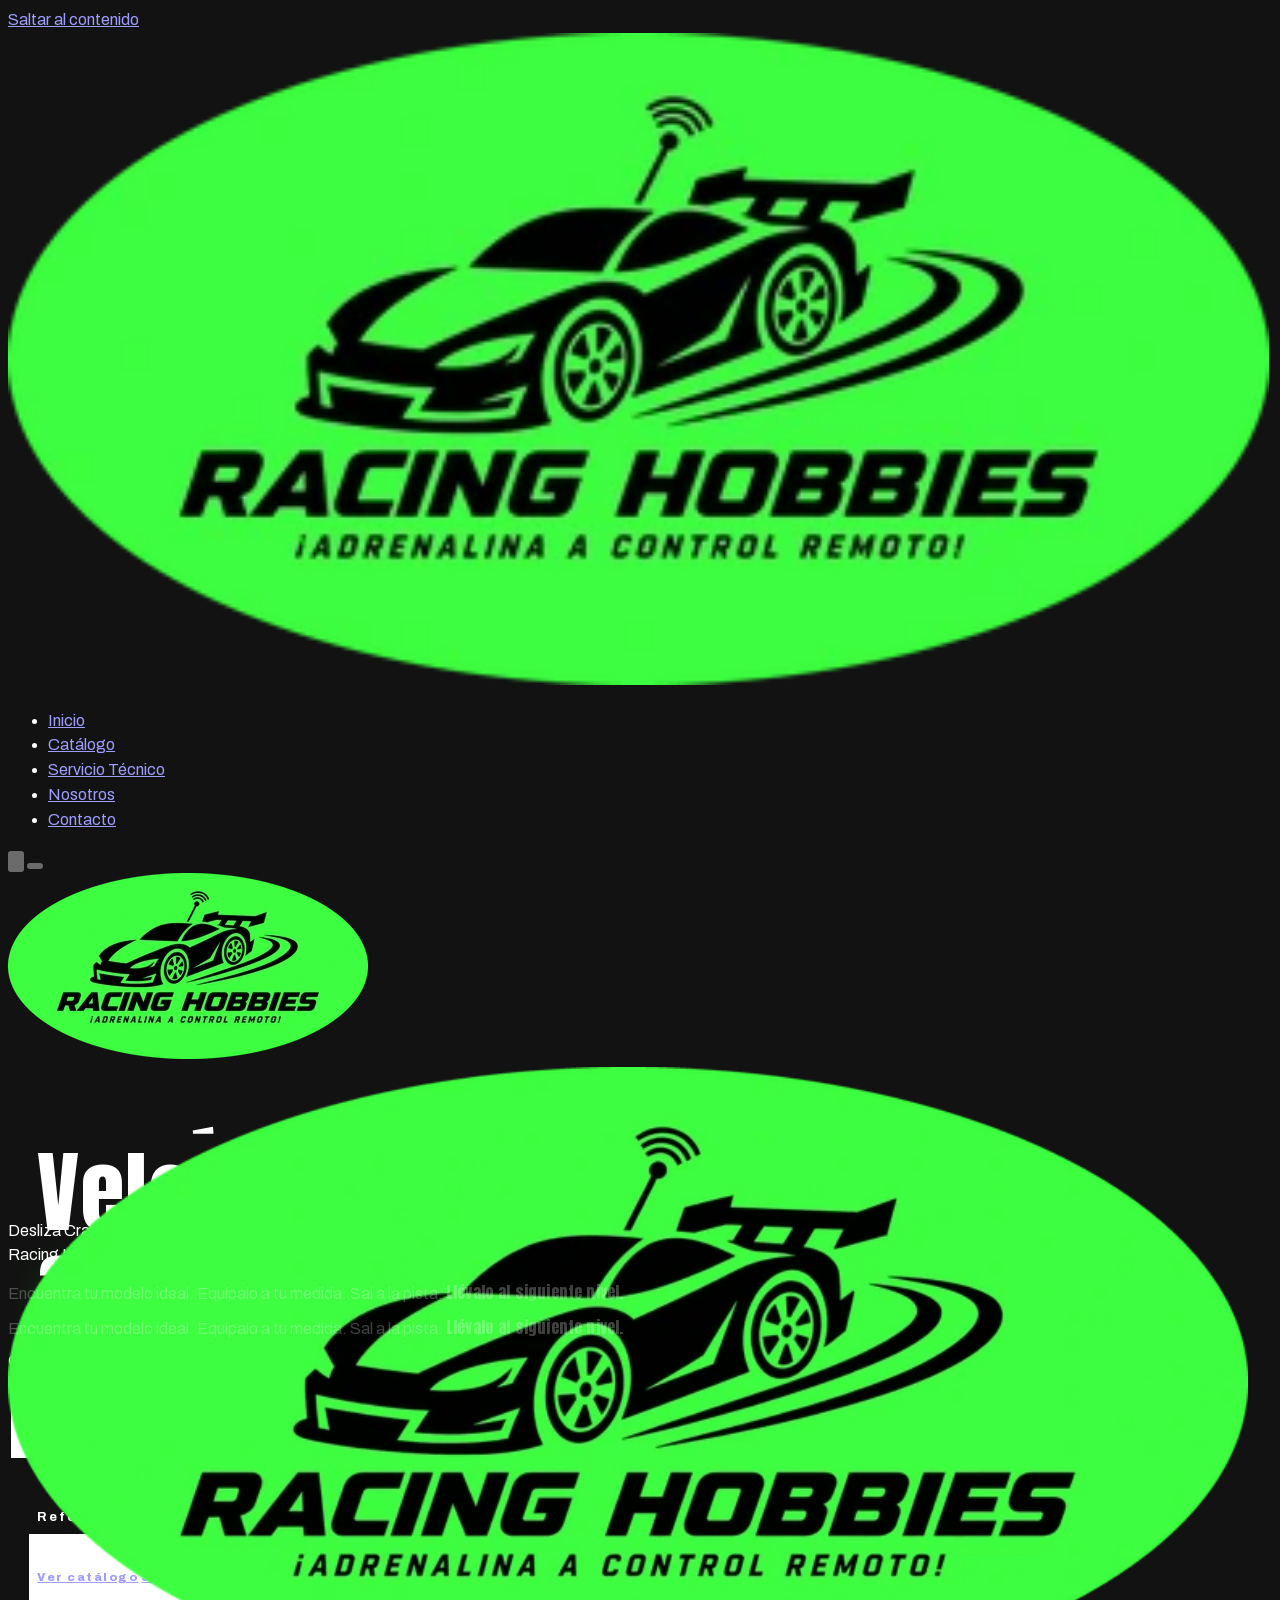
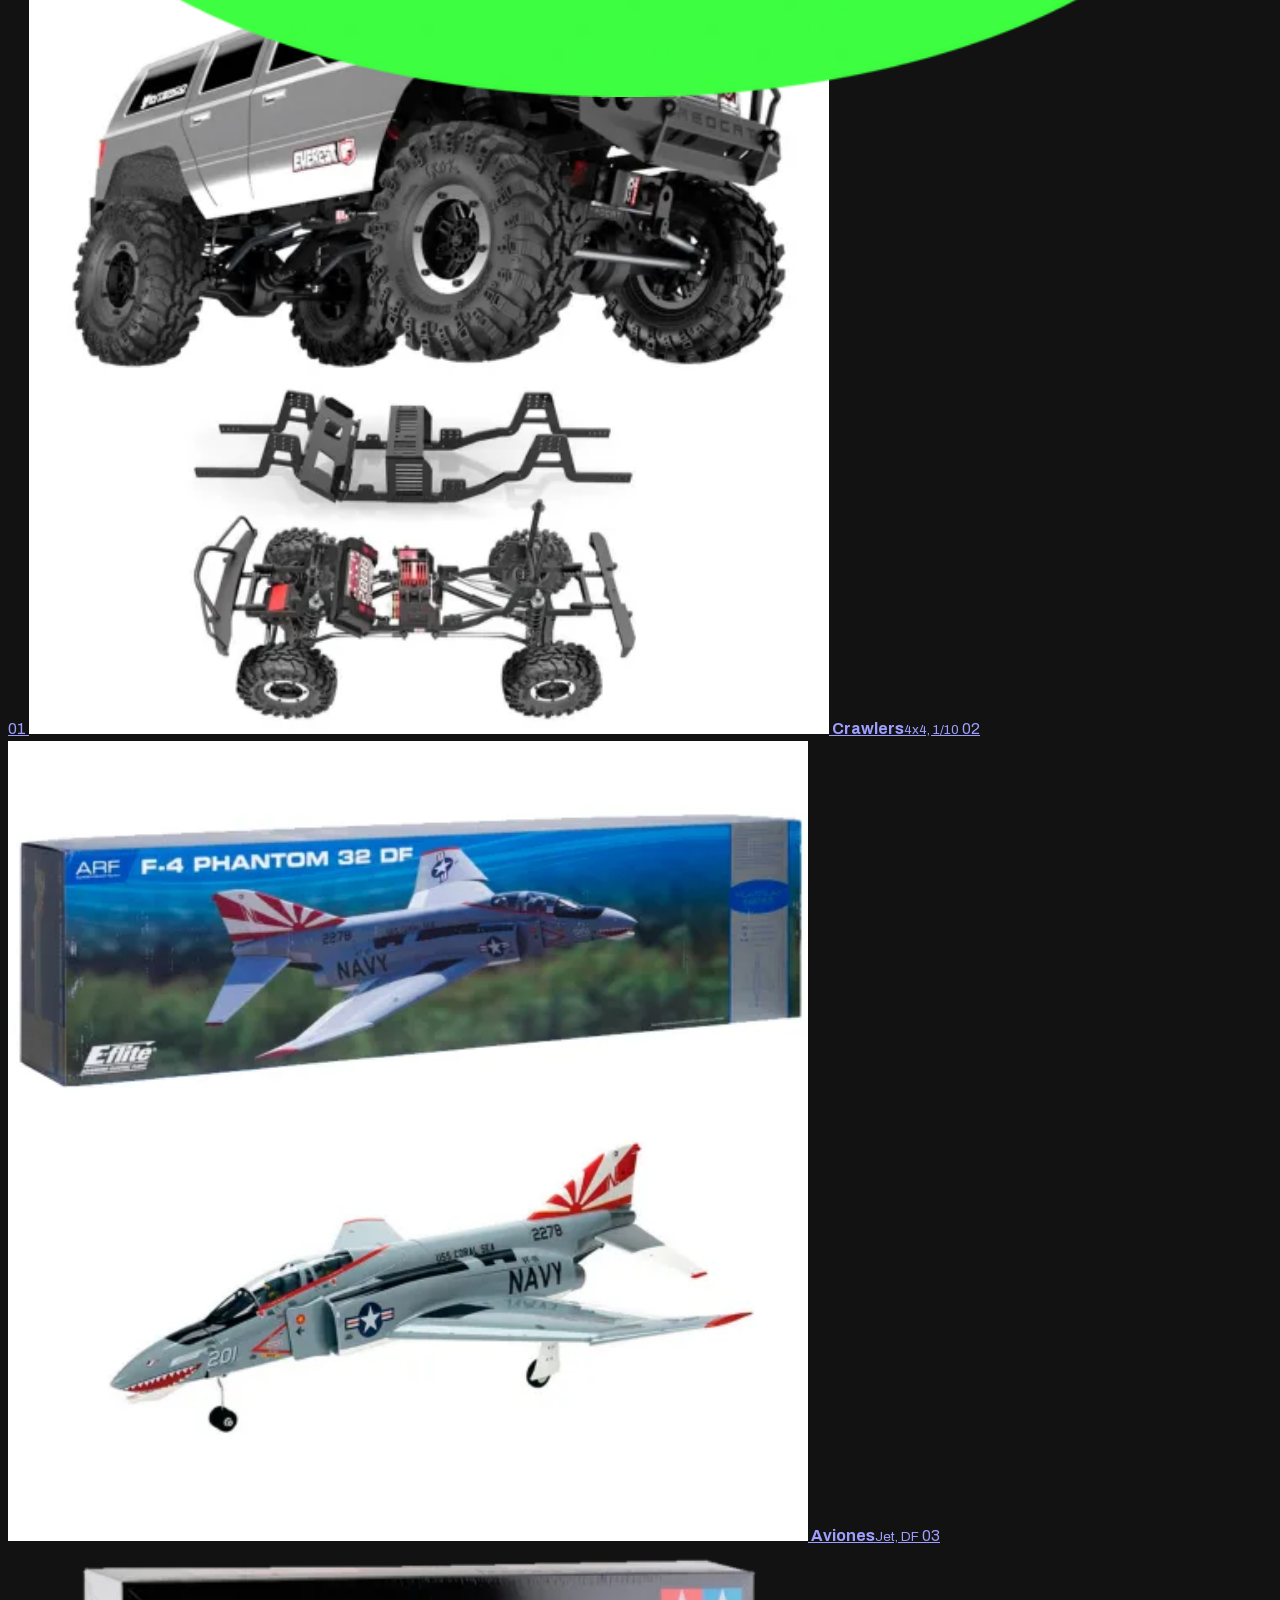
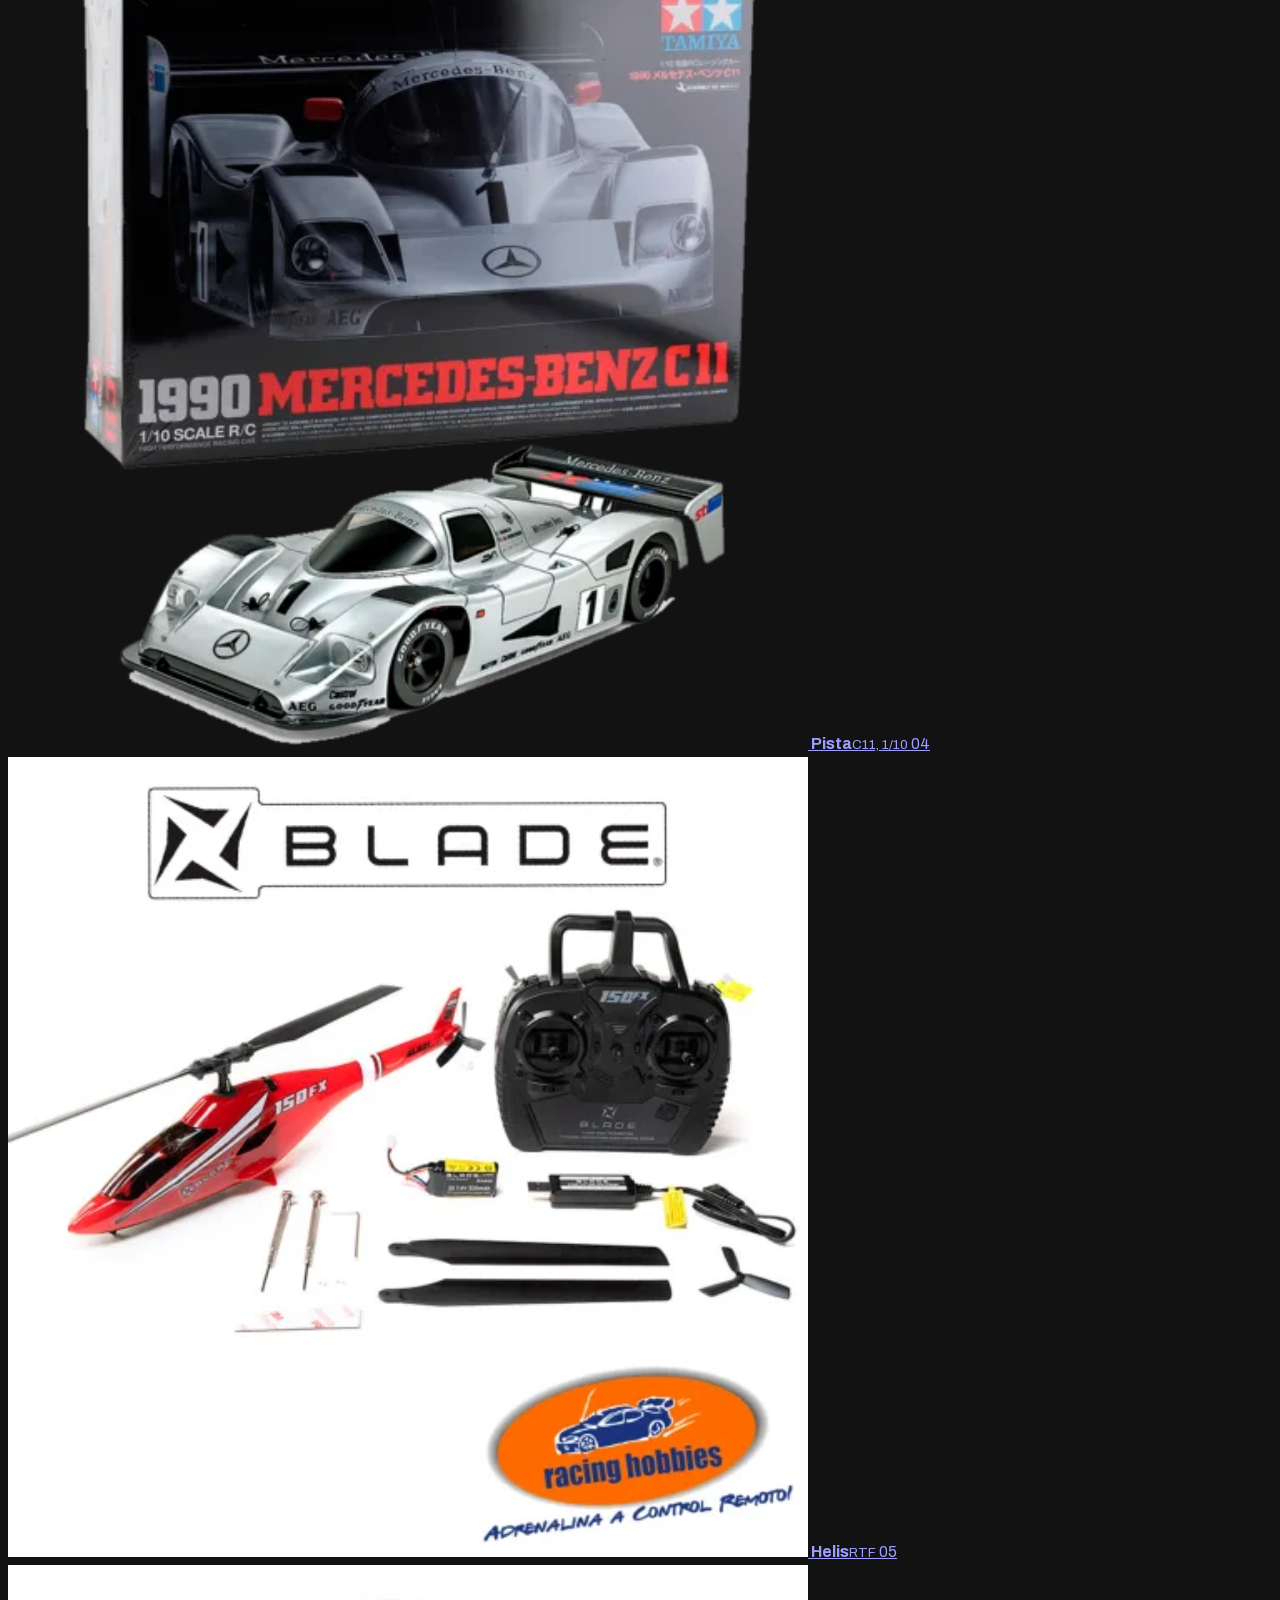
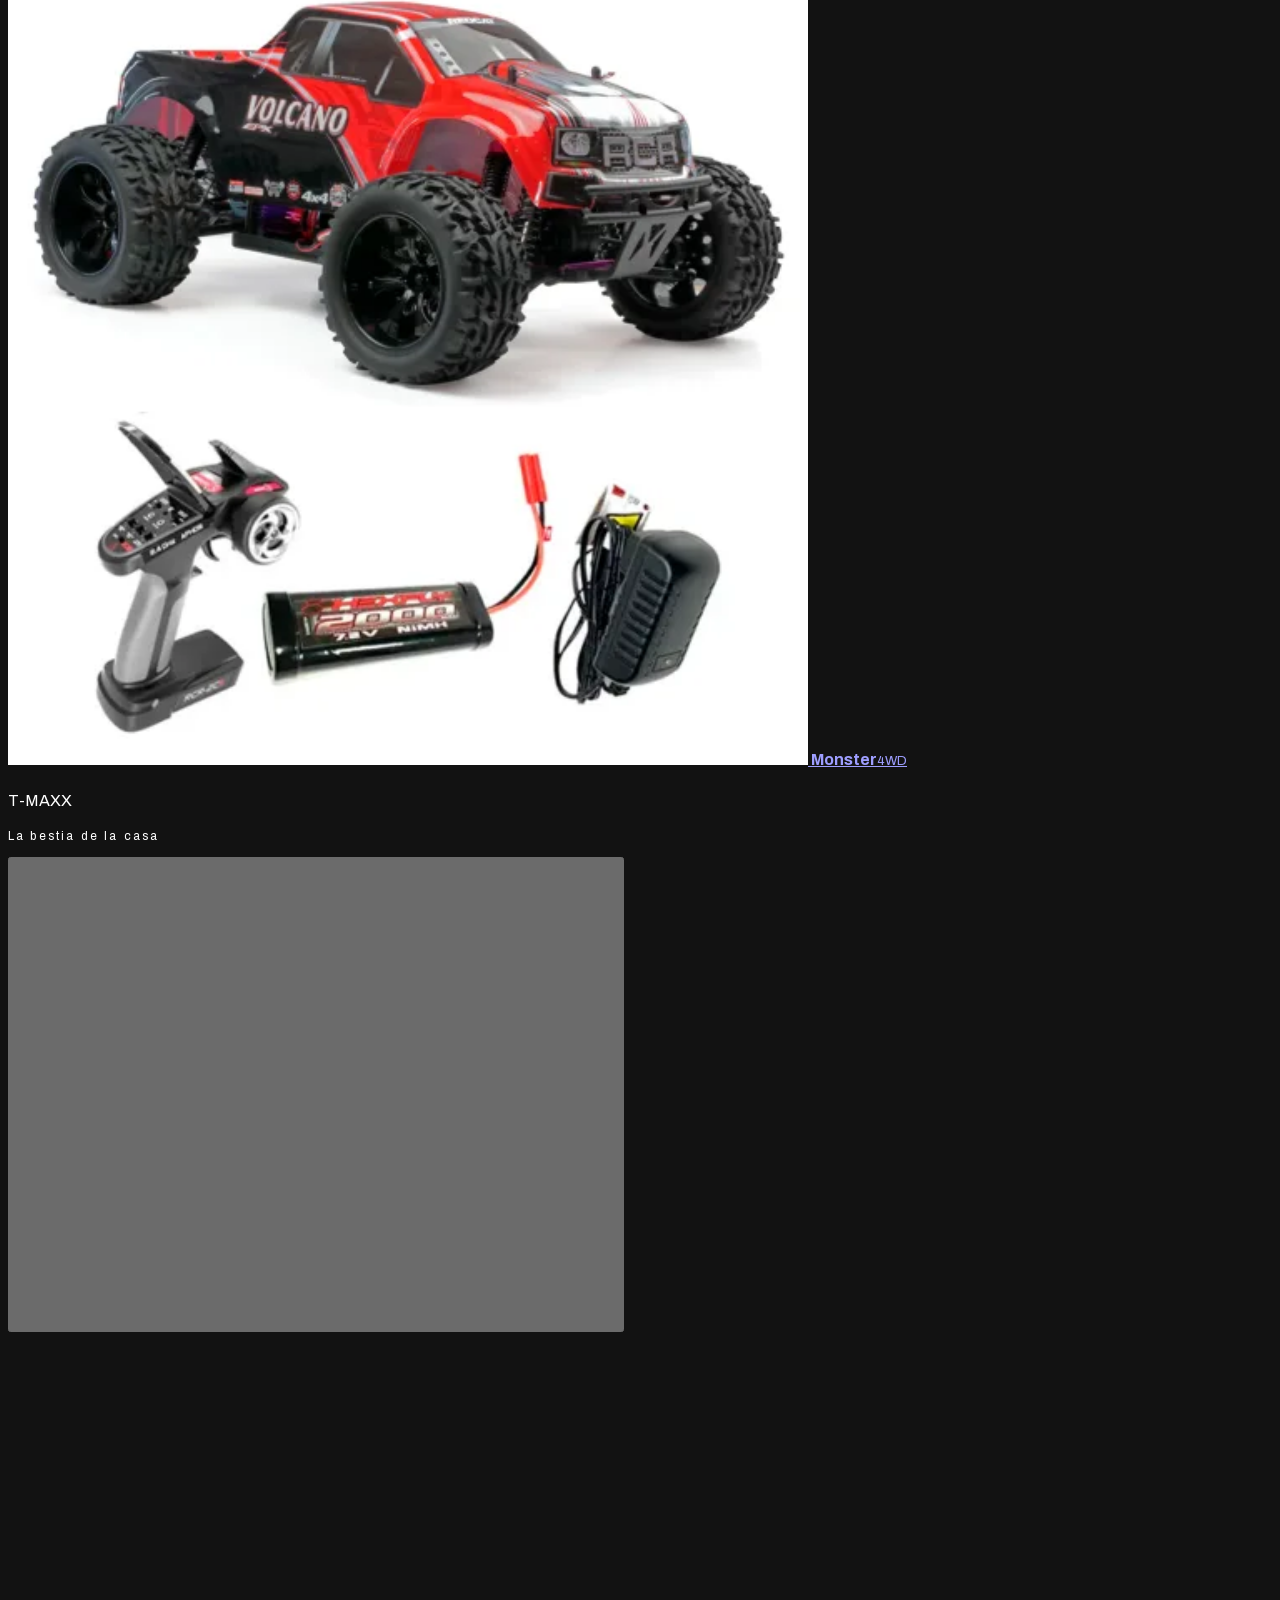
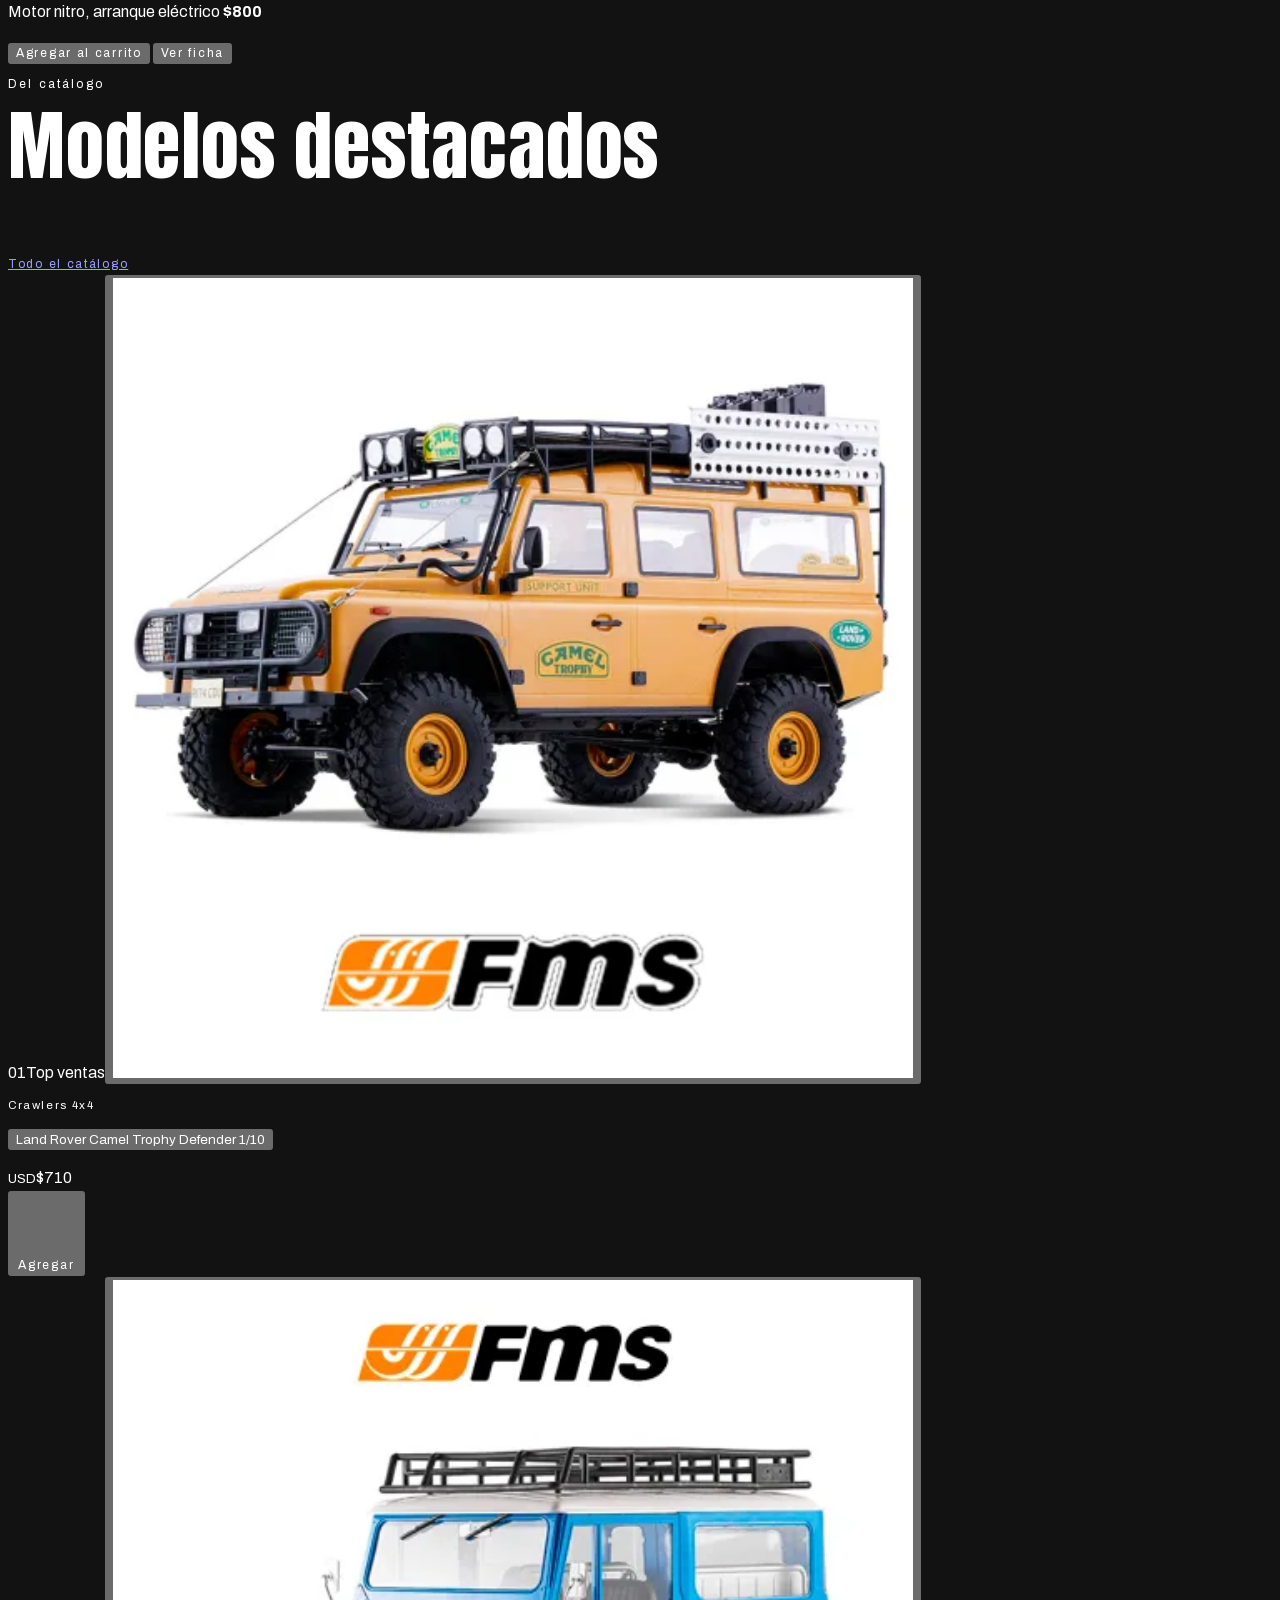
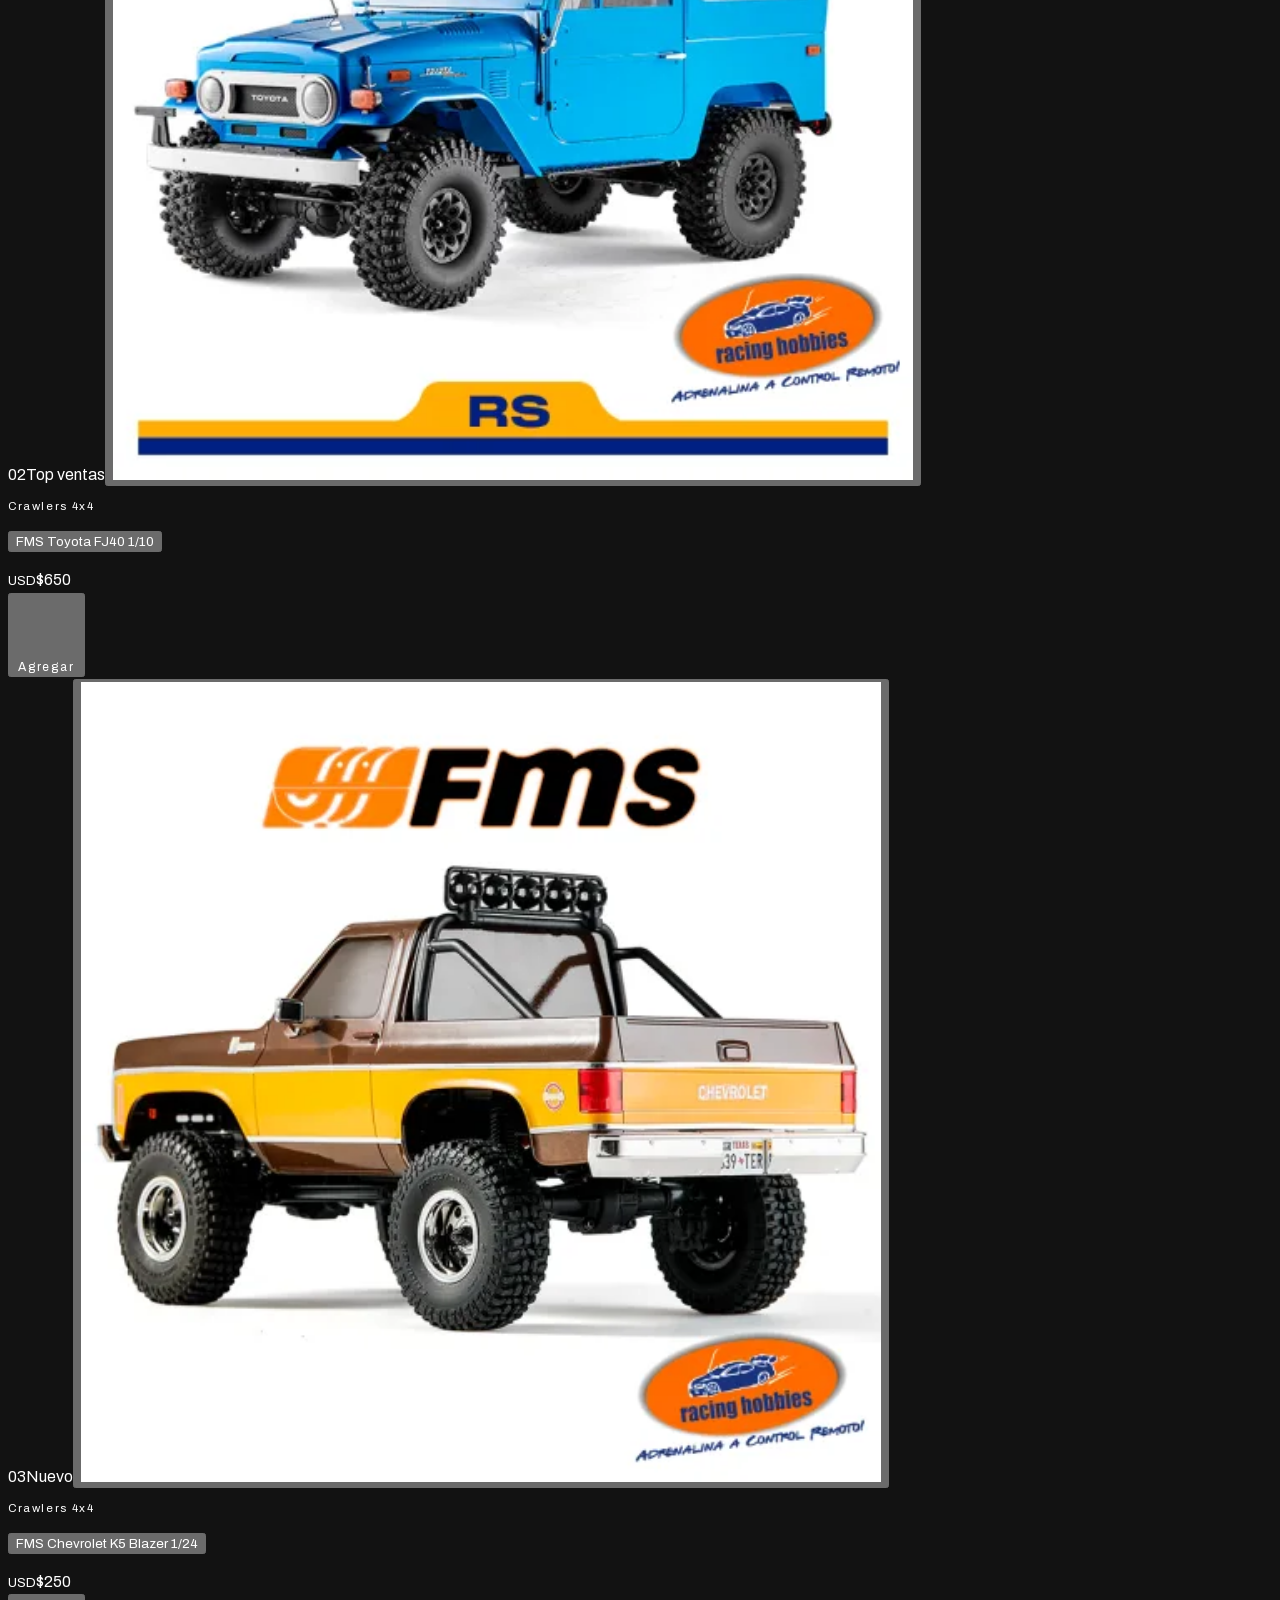
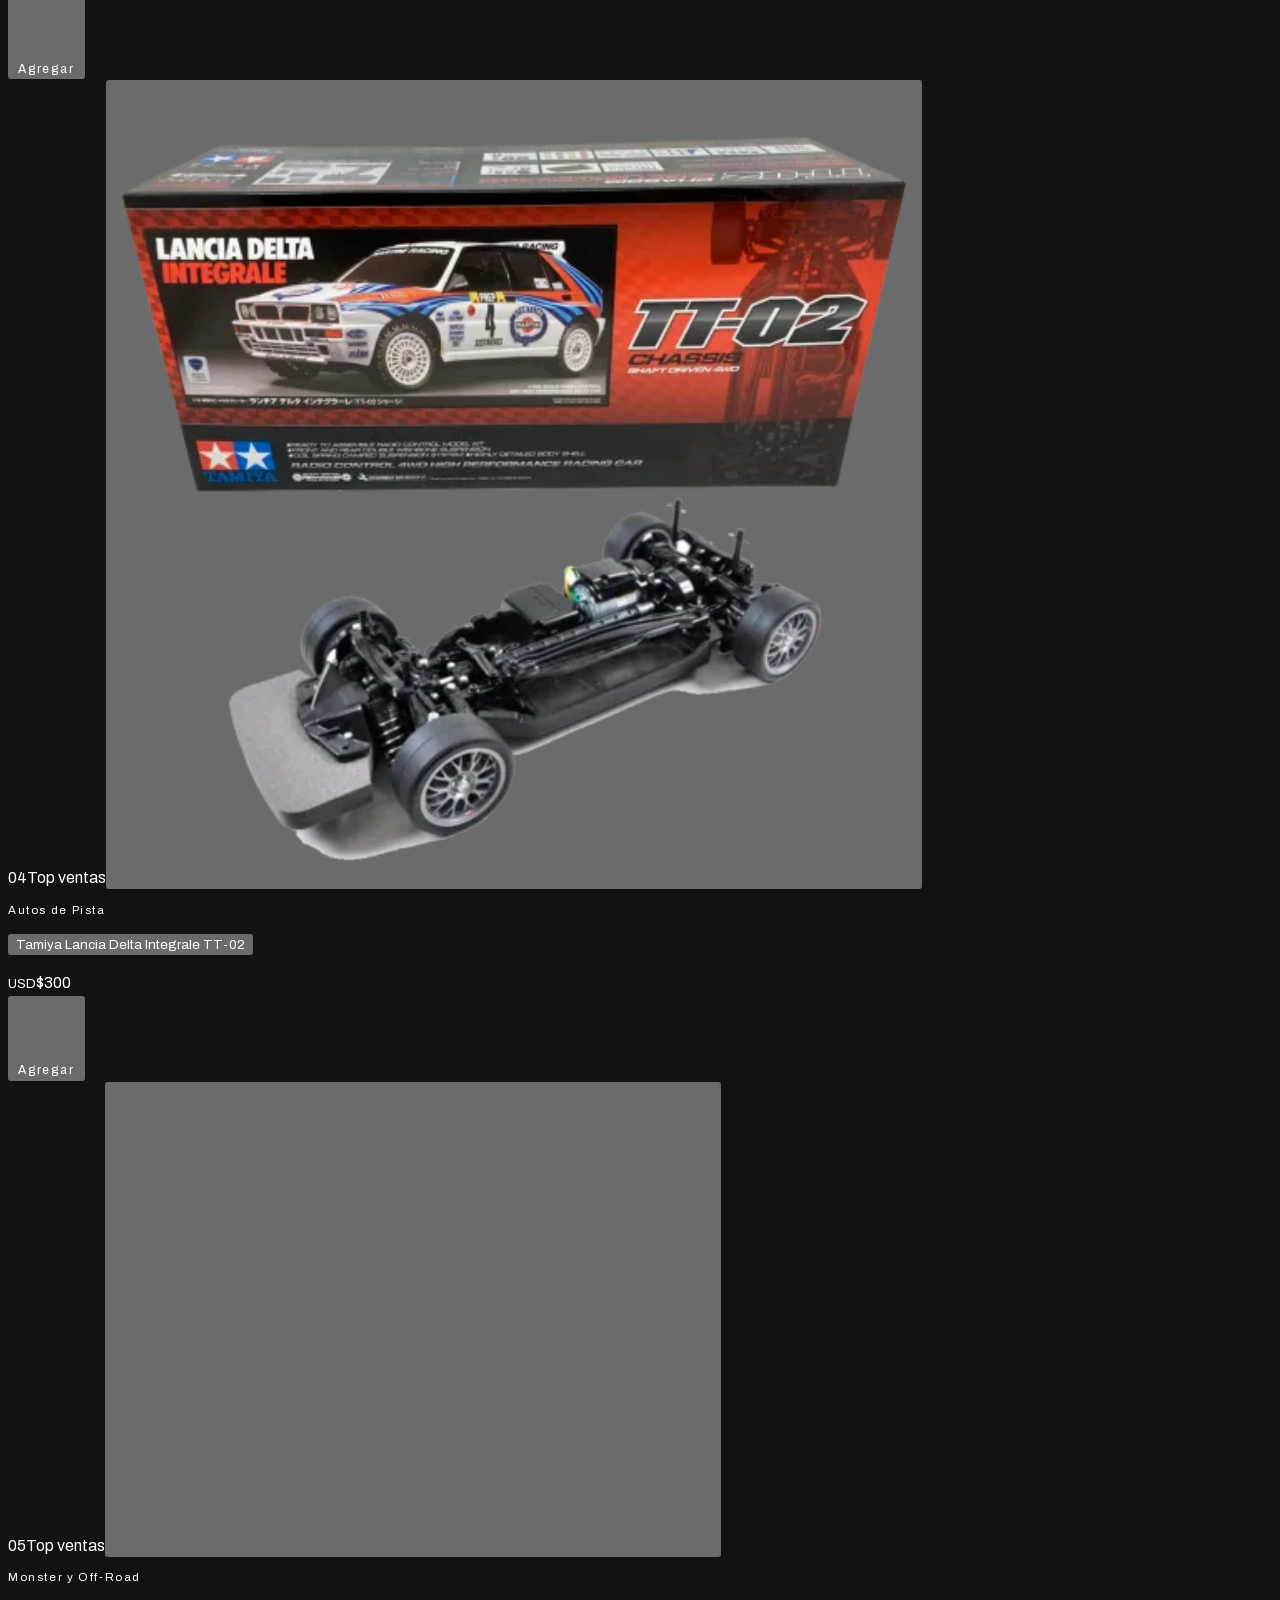
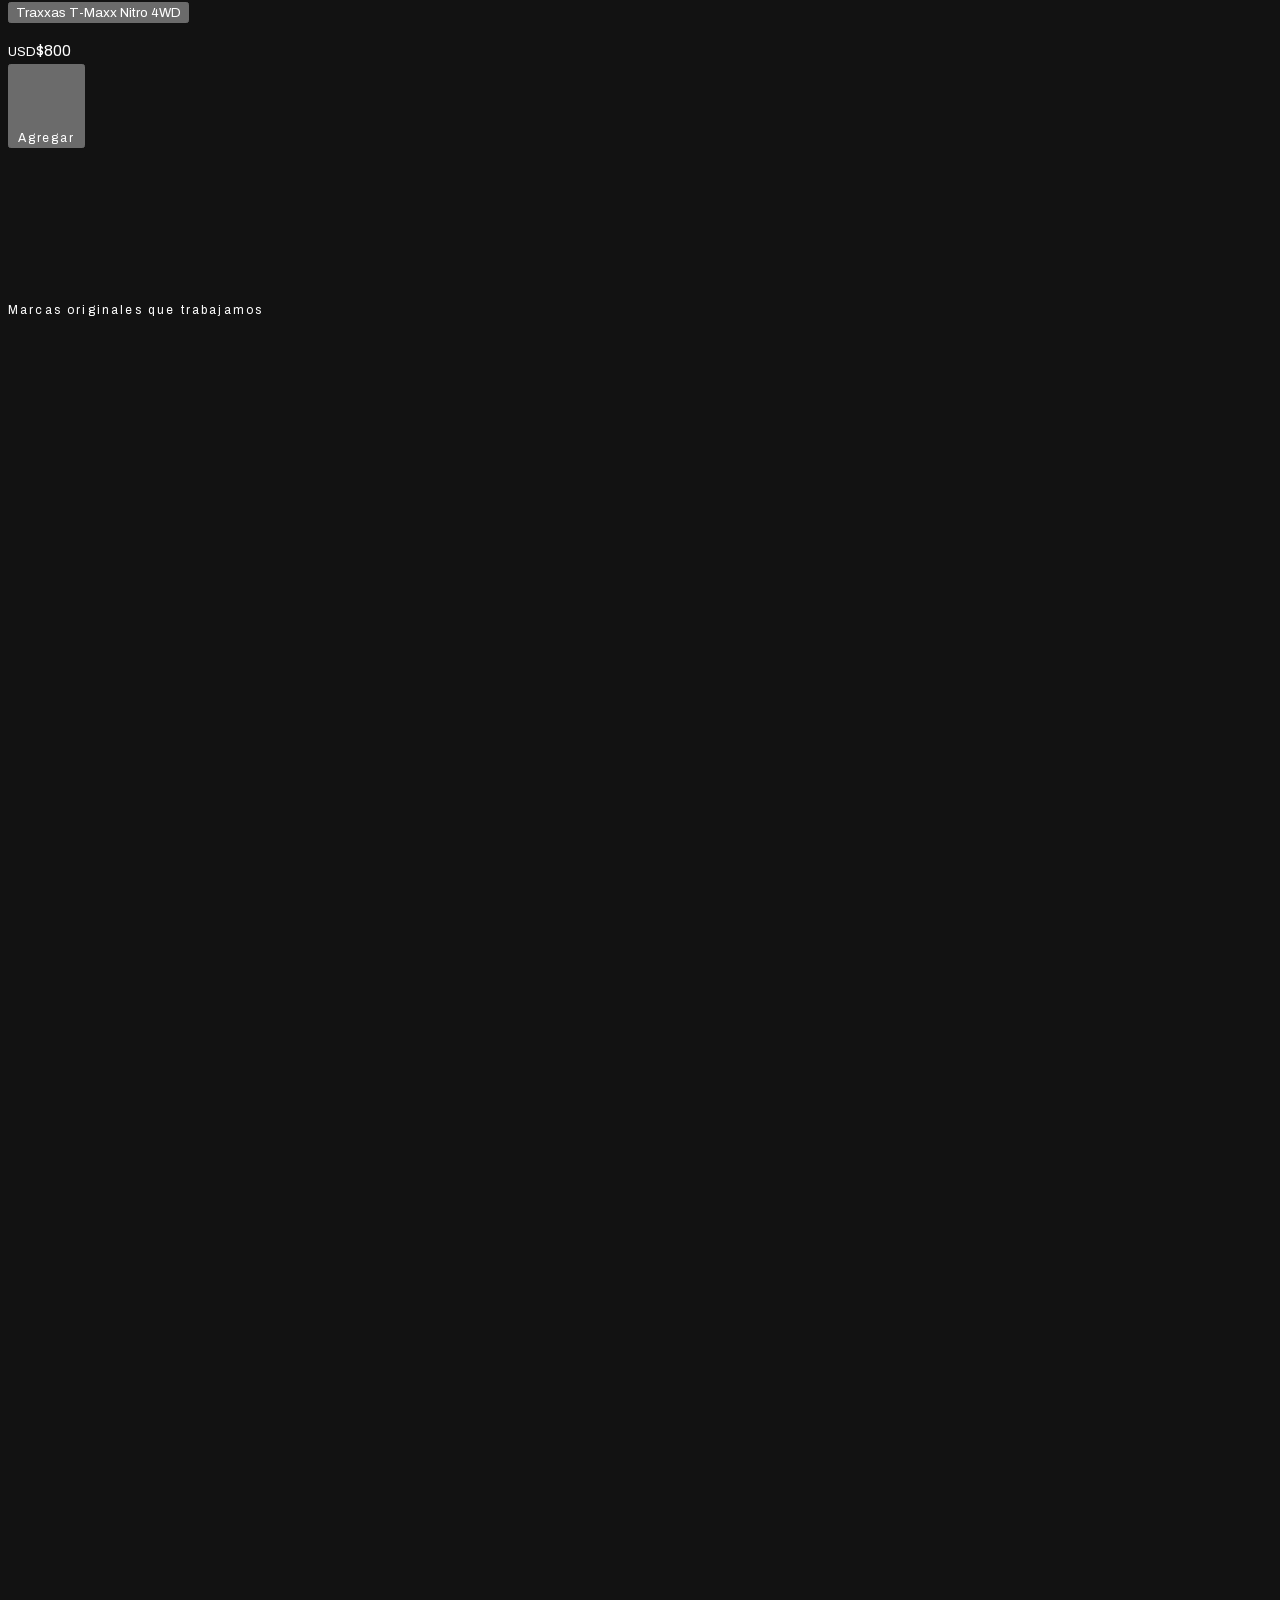
==== commit 740d643e: "Merge origin/main: integra el ajuste de format-parity Ambas ramas retocaron la misma línea de `forma" ====
--- a/index.html
+++ b/index.html
@@ -24,11 +24,11 @@
   <meta name="twitter:card" content="summary_large_image">
   <link rel="preload" href="assets/fonts/anton-400.woff2" as="font" type="font/woff2" crossorigin>
   <link rel="preload" href="assets/fonts/archivo-var.woff2" as="font" type="font/woff2" crossorigin>
-  <link rel="stylesheet" href="css/styles.min.css?v=227" integrity="sha256-Umc0y4zfqzTcePGcTKgz6RsYPaWHs0LW8V/Fj1jV+MM=">
+  <link rel="stylesheet" href="css/styles.min.css?v=226" integrity="sha256-ja8L5OOas9pvdlTG6KwSEtfmtbgBzR9Acg1qzk7zYwo=">
   <link rel="stylesheet" href="css/typography.css?v=5" integrity="sha256-Ob6mr9H0xaVdzlLU6xWl5TvS6AJ6Yt3hhBBNoVarX0s=">
   <link rel="stylesheet" href="css/community-fix.css?v=32" integrity="sha256-amY4KHnsYea7sr+FSANY2tdKc0KvO6pS2+NmWelEdu8=">
   <link rel="stylesheet" href="css/home-responsive.css?v=18" integrity="sha256-doVVrxif1gxPmrzXj2fKvK9M7S0J5C3Ug5/yaHuTKZw=">
-  <link rel="stylesheet" href="css/format-parity.css?v=106" integrity="sha256-E72DZSSi5rt73cyTdW3qV1lhGrX4esgc7BzGe2OGhSE=">
+  <link rel="stylesheet" href="css/format-parity.css?v=107" integrity="sha256-E72DZSSi5rt73cyTdW3qV1lhGrX4esgc7BzGe2OGhSE=">
   <script type="application/ld+json">
   {
     "@context": "https://schema.org",
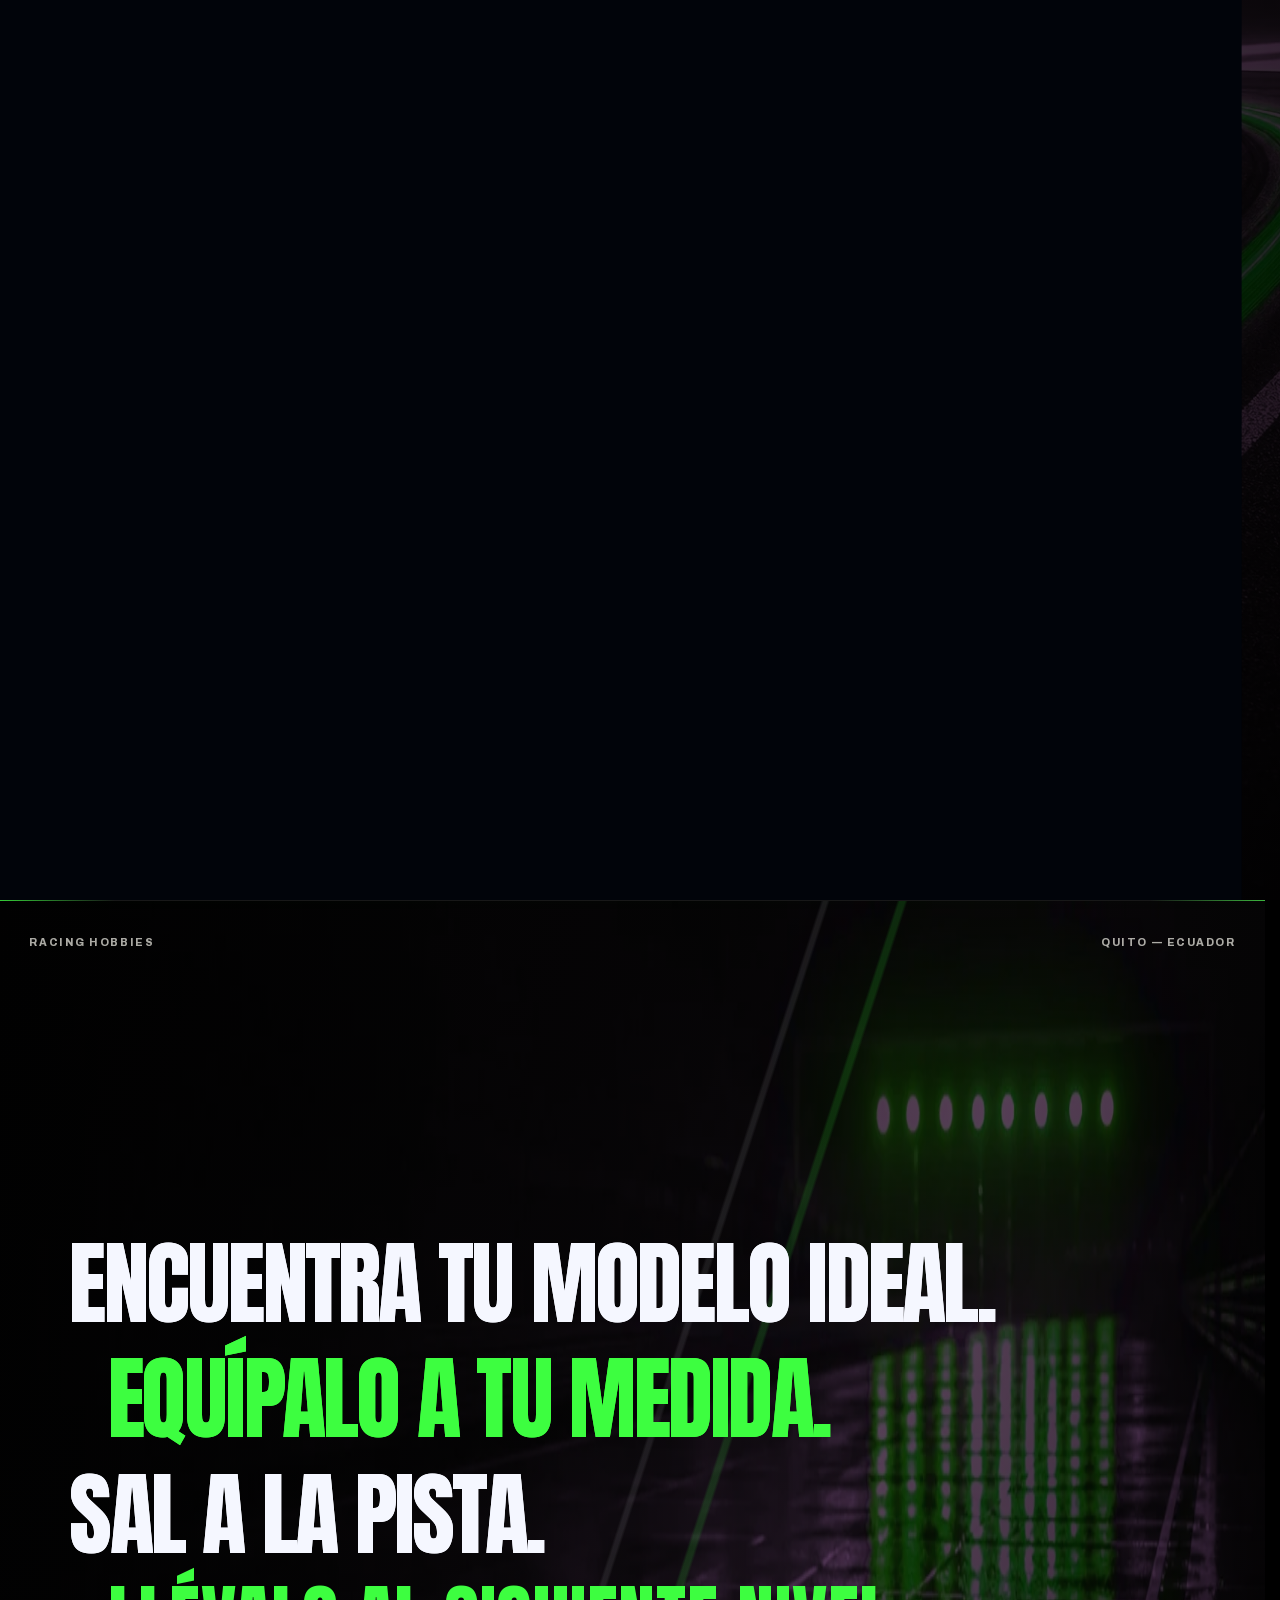
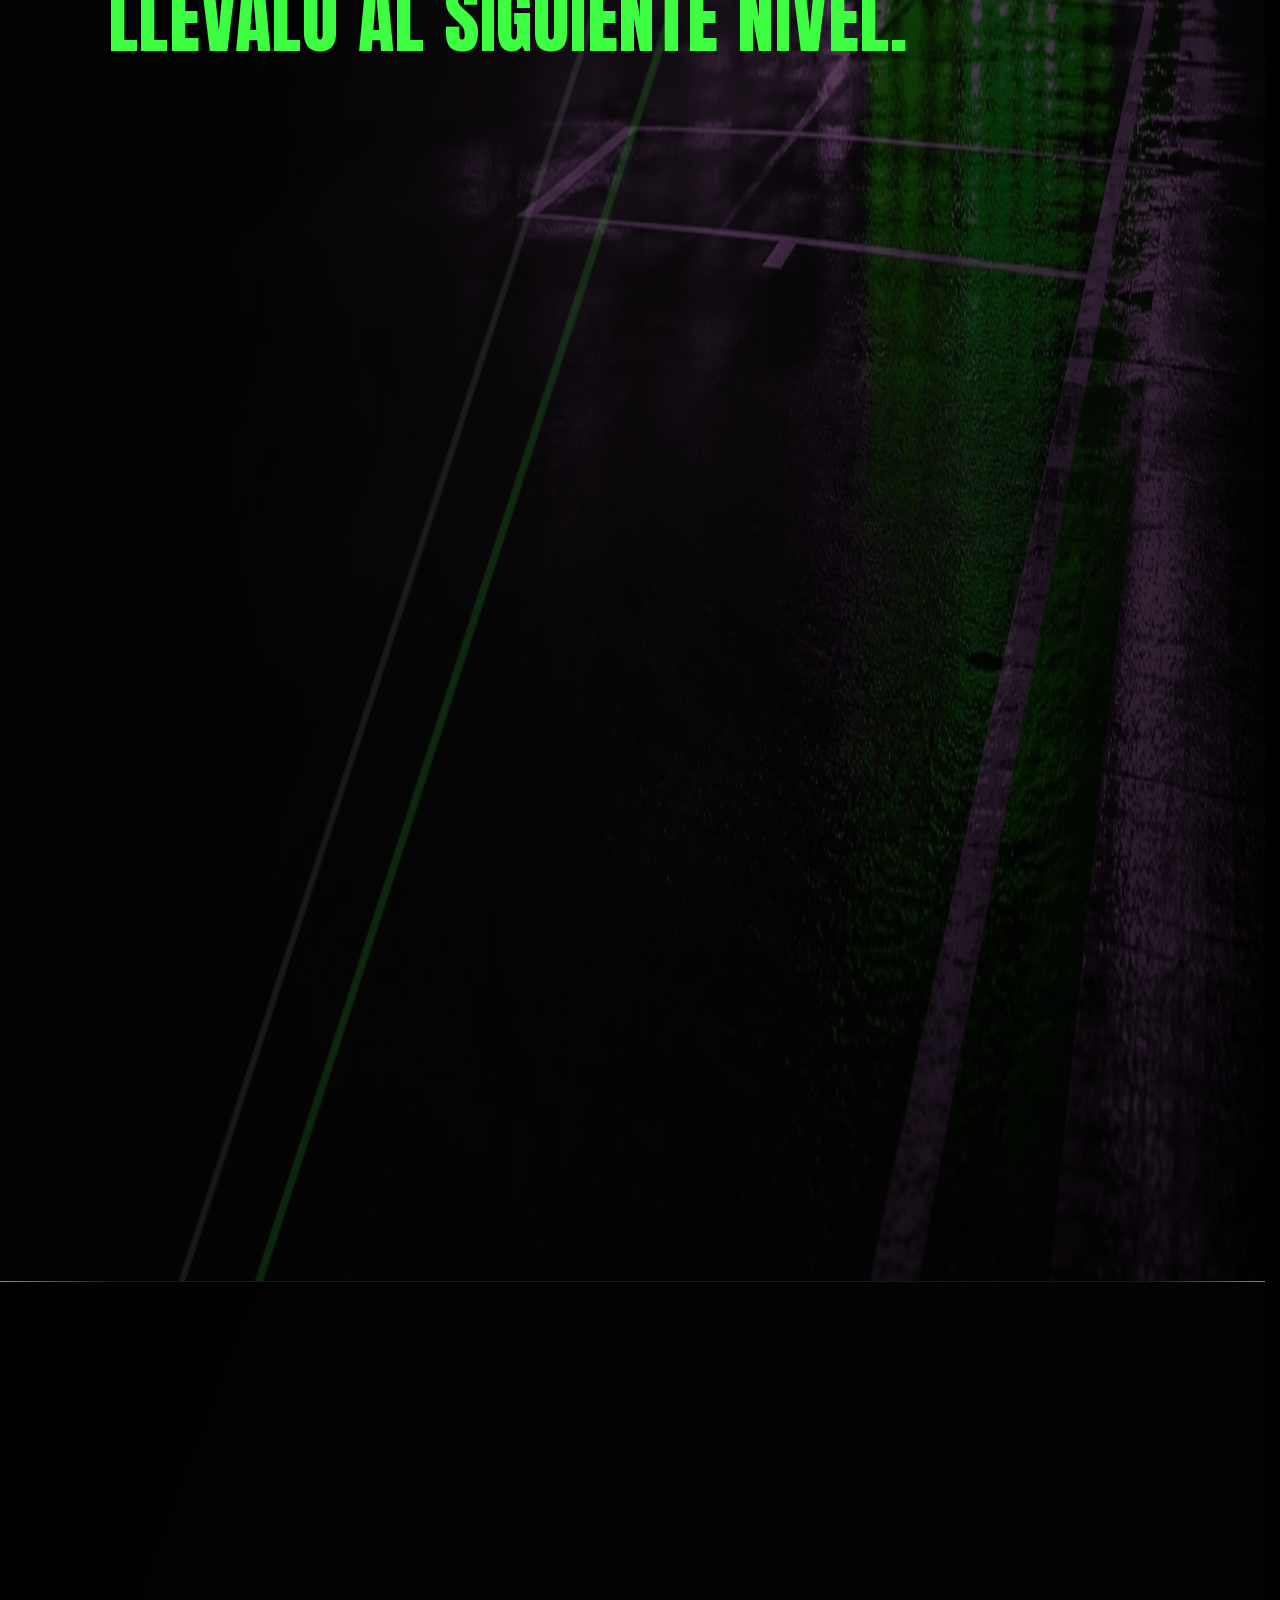
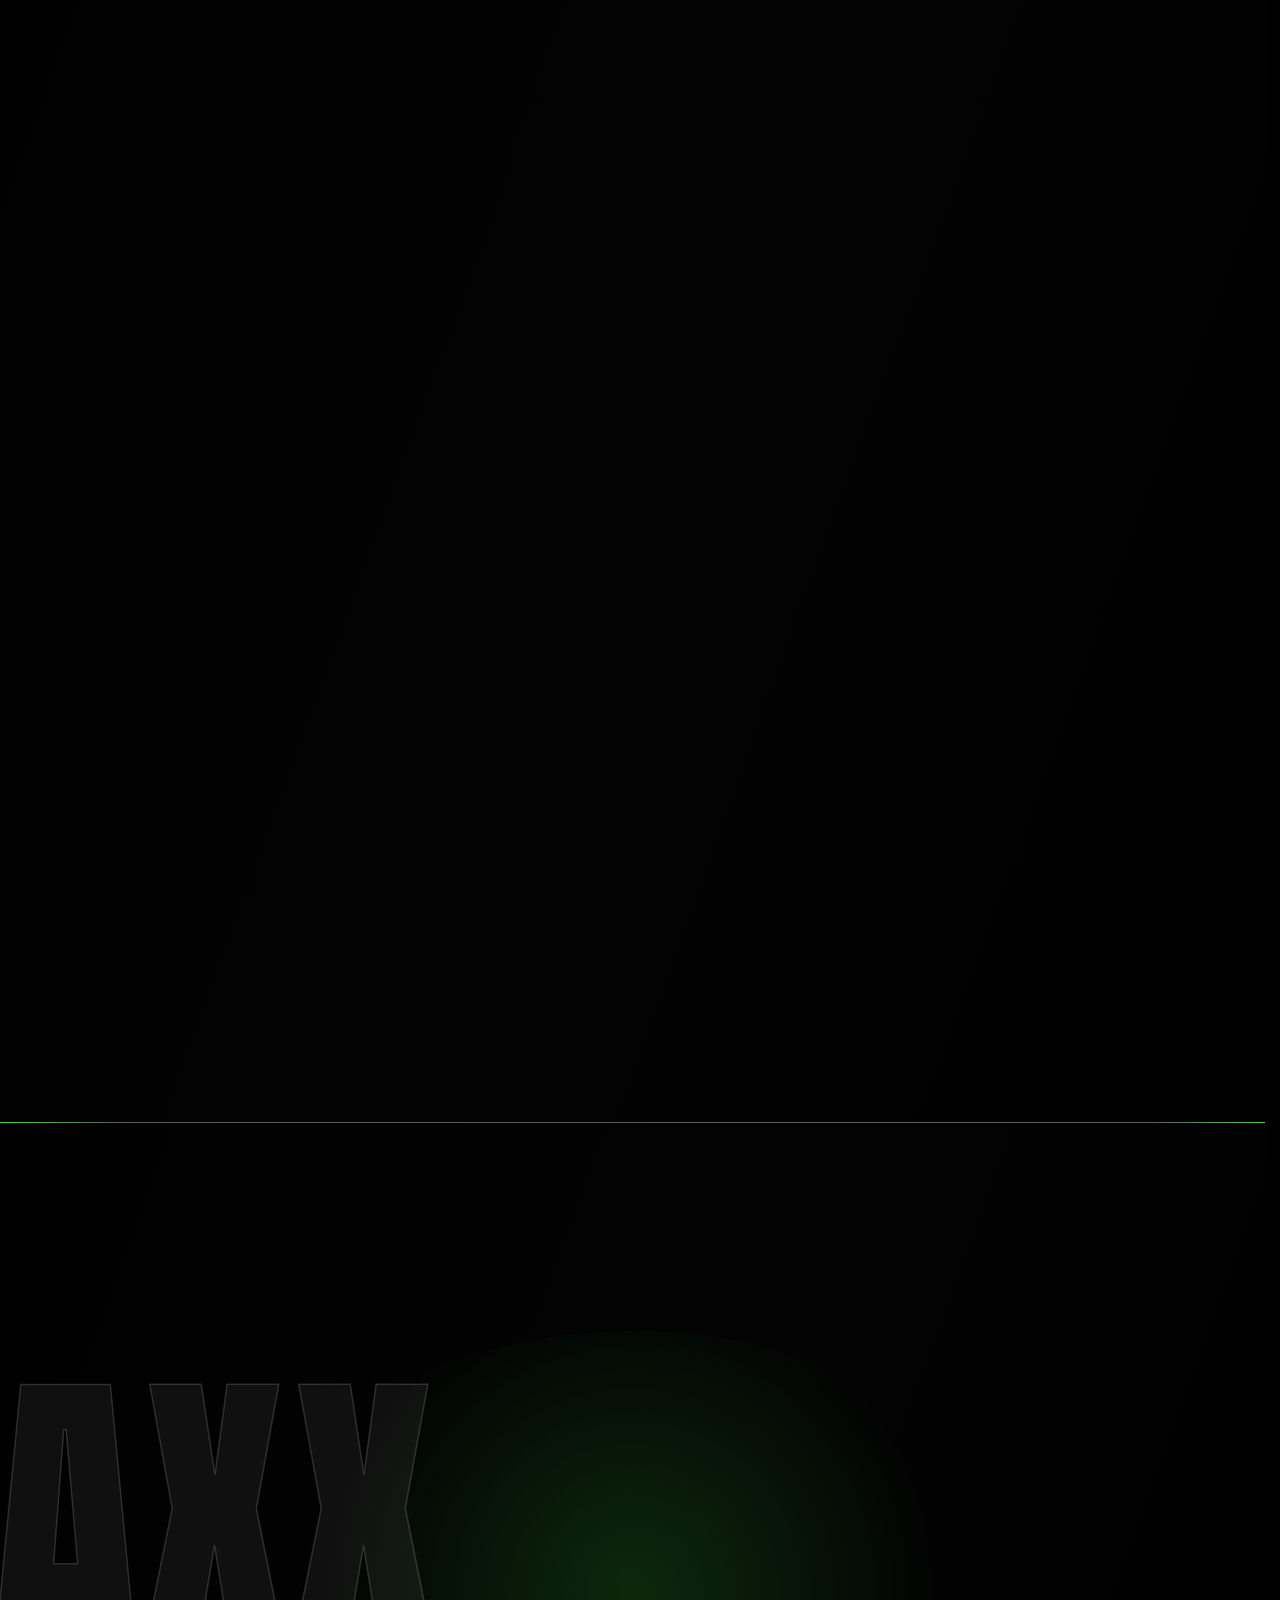
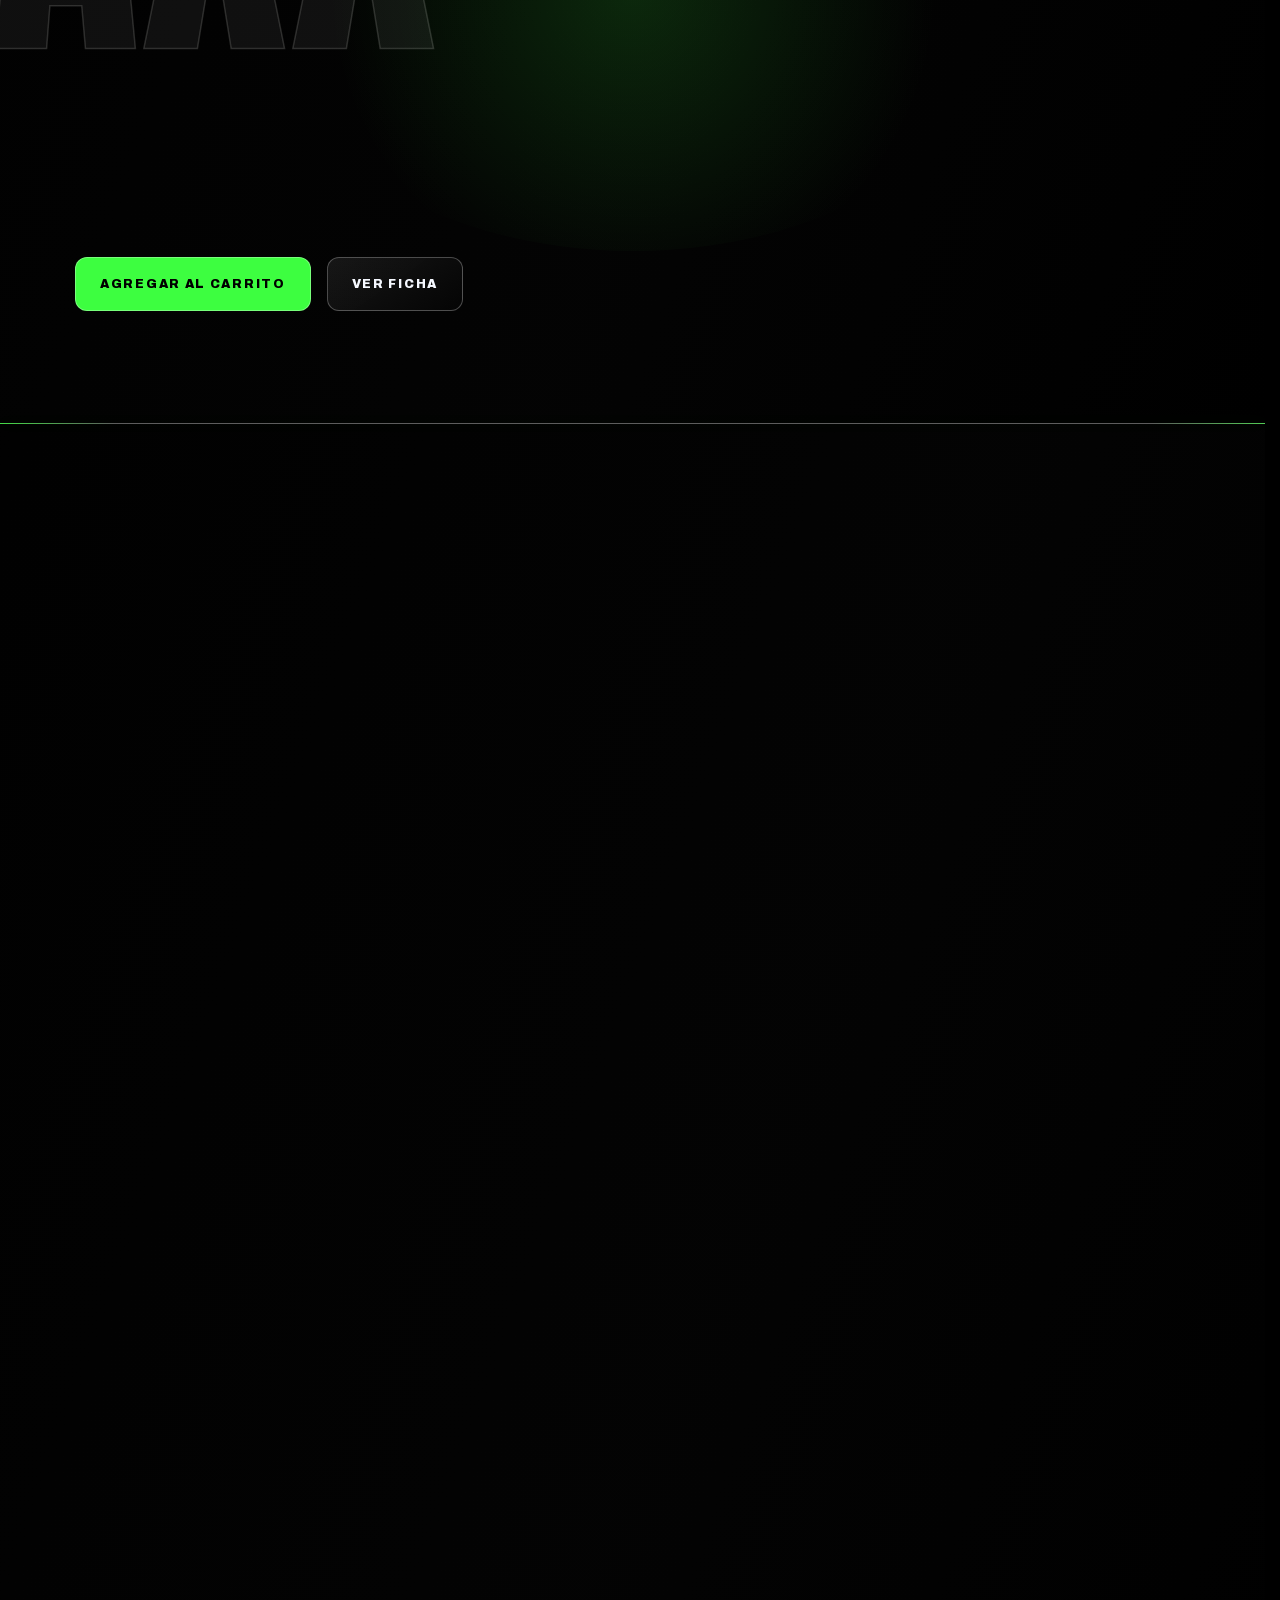
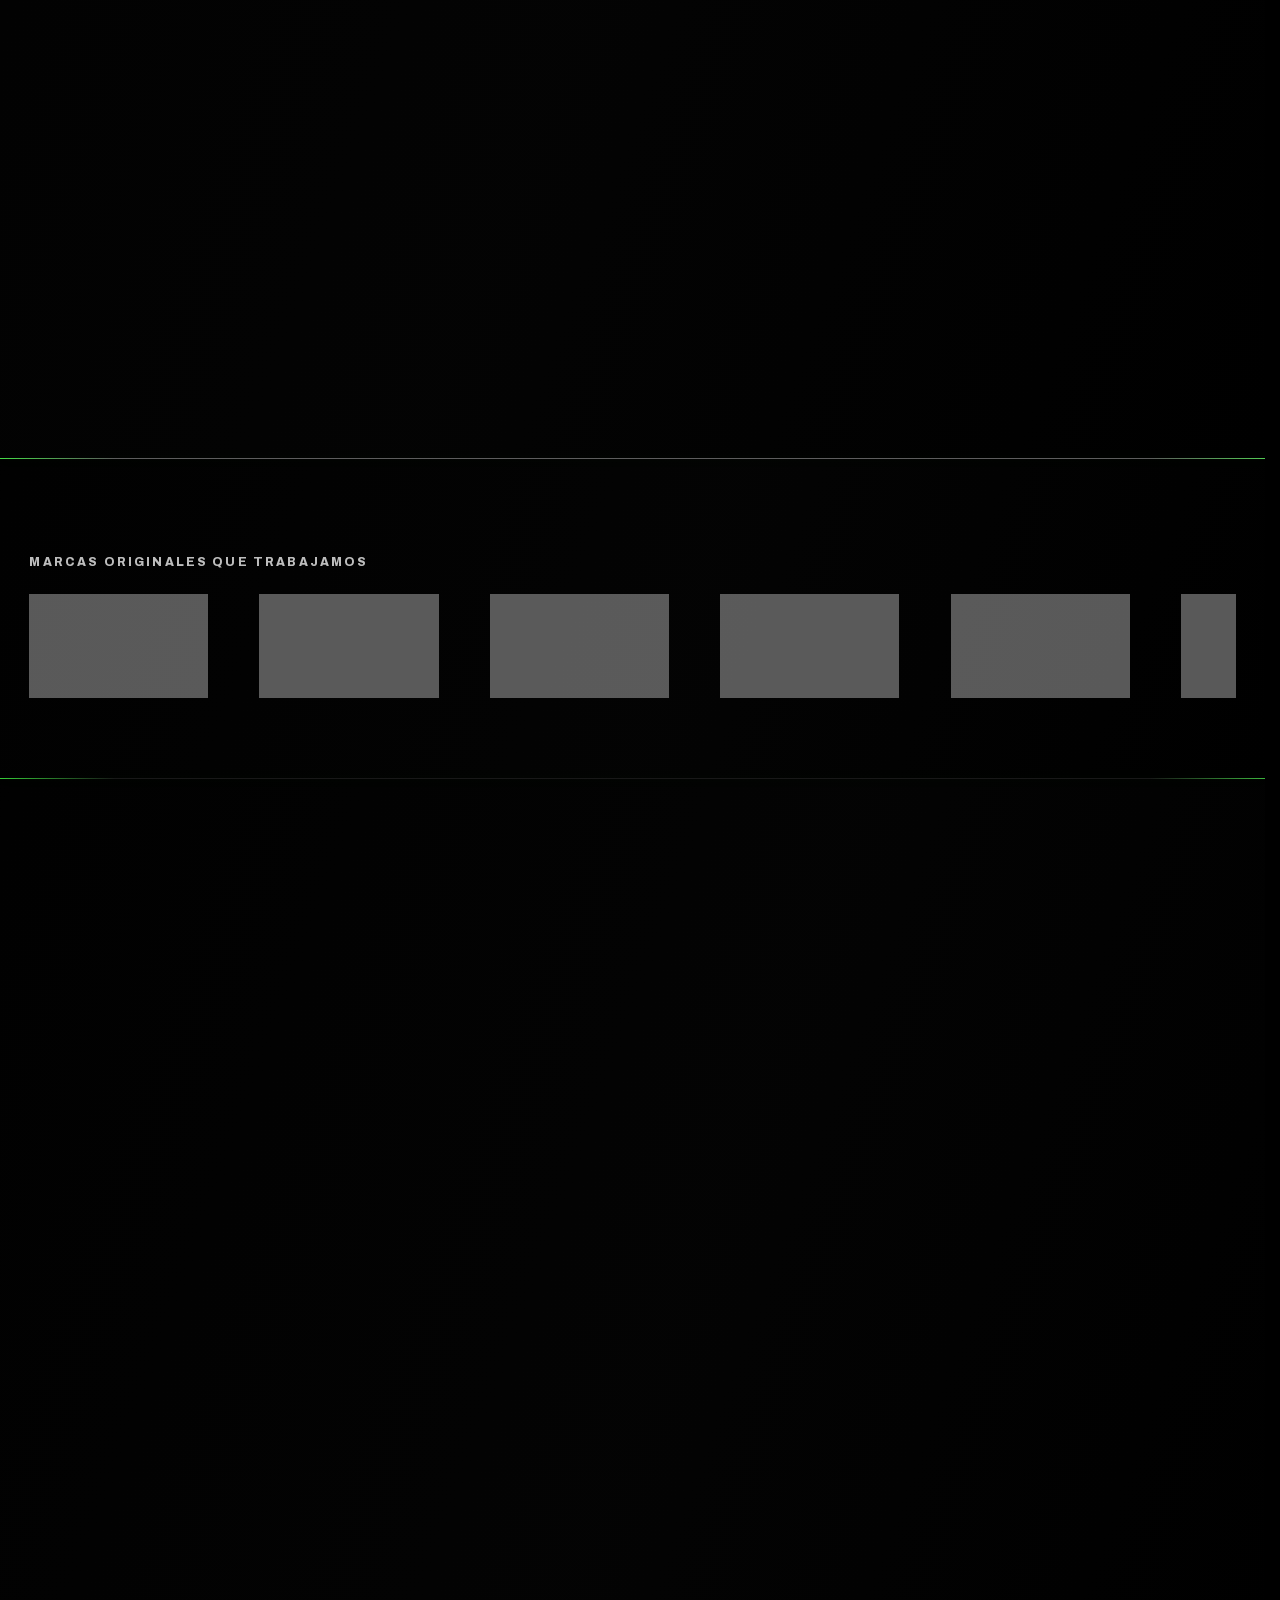
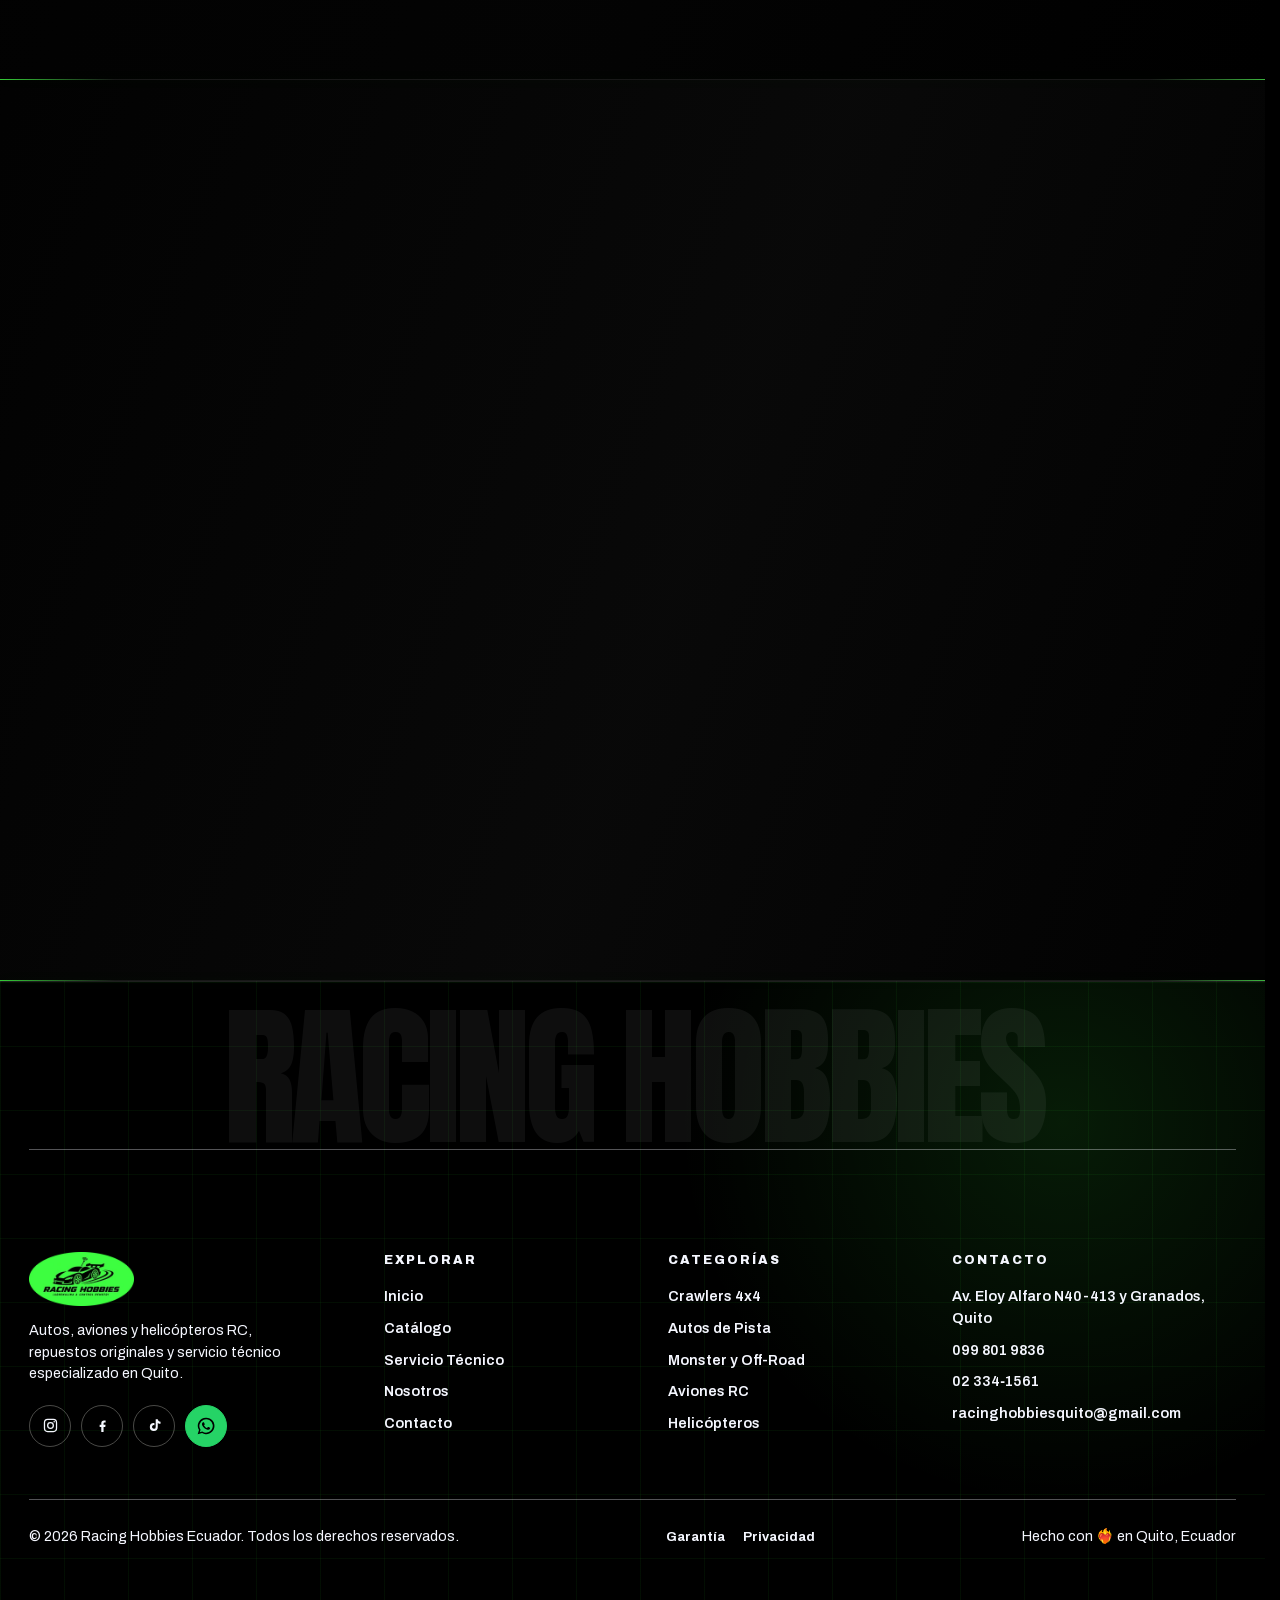
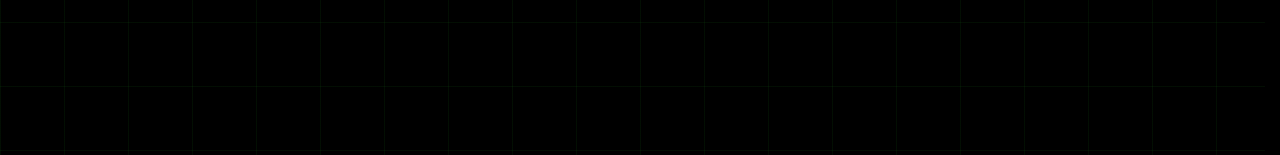
==== commit 6bbc061e: "Merge origin/main: unifica las versiones de hojas de estilo Las dos ramas numeraron a la vez `styles" ====
--- a/index.html
+++ b/index.html
@@ -24,11 +24,11 @@
   <meta name="twitter:card" content="summary_large_image">
   <link rel="preload" href="assets/fonts/anton-400.woff2" as="font" type="font/woff2" crossorigin>
   <link rel="preload" href="assets/fonts/archivo-var.woff2" as="font" type="font/woff2" crossorigin>
-  <link rel="stylesheet" href="css/styles.min.css?v=226" integrity="sha256-ja8L5OOas9pvdlTG6KwSEtfmtbgBzR9Acg1qzk7zYwo=">
+  <link rel="stylesheet" href="css/styles.min.css?v=228" integrity="sha256-Umc0y4zfqzTcePGcTKgz6RsYPaWHs0LW8V/Fj1jV+MM=">
   <link rel="stylesheet" href="css/typography.css?v=5" integrity="sha256-Ob6mr9H0xaVdzlLU6xWl5TvS6AJ6Yt3hhBBNoVarX0s=">
   <link rel="stylesheet" href="css/community-fix.css?v=32" integrity="sha256-amY4KHnsYea7sr+FSANY2tdKc0KvO6pS2+NmWelEdu8=">
   <link rel="stylesheet" href="css/home-responsive.css?v=18" integrity="sha256-doVVrxif1gxPmrzXj2fKvK9M7S0J5C3Ug5/yaHuTKZw=">
-  <link rel="stylesheet" href="css/format-parity.css?v=107" integrity="sha256-E72DZSSi5rt73cyTdW3qV1lhGrX4esgc7BzGe2OGhSE=">
+  <link rel="stylesheet" href="css/format-parity.css?v=108" integrity="sha256-E72DZSSi5rt73cyTdW3qV1lhGrX4esgc7BzGe2OGhSE=">
   <script type="application/ld+json">
   {
     "@context": "https://schema.org",
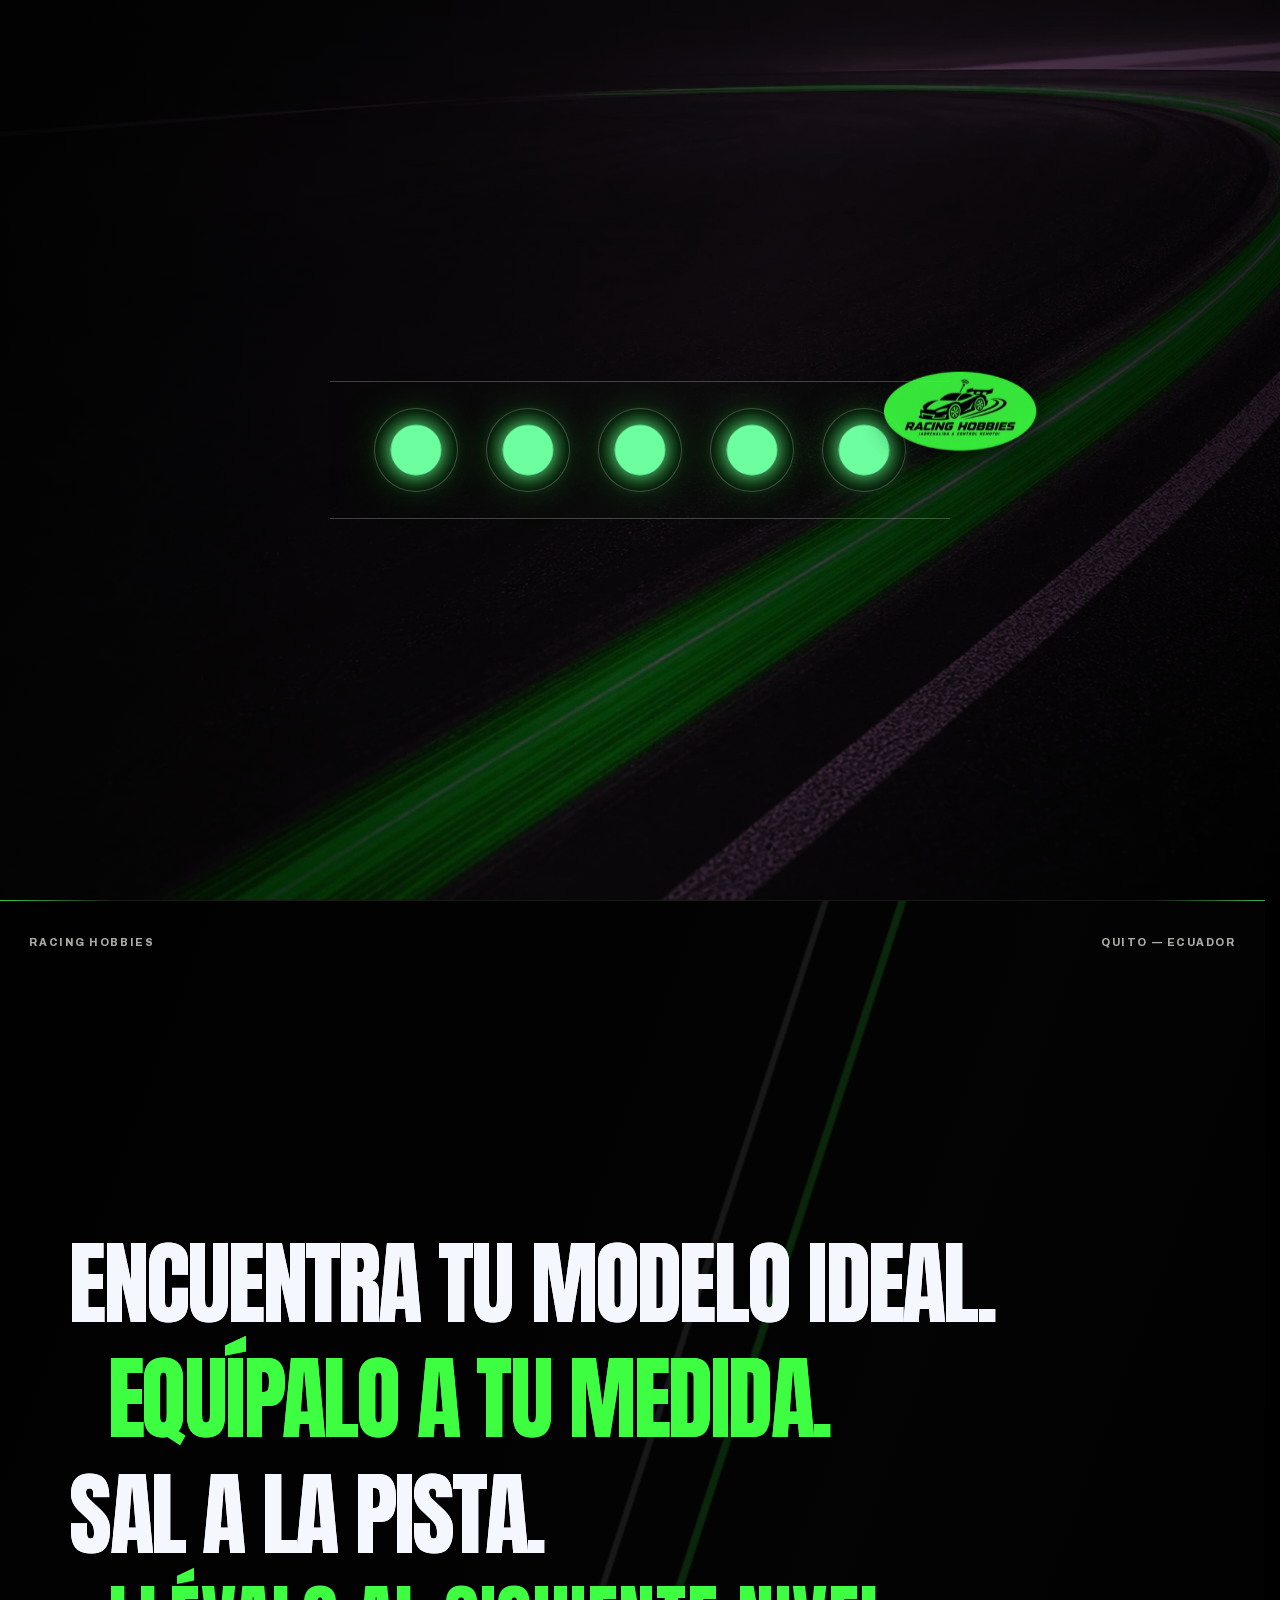
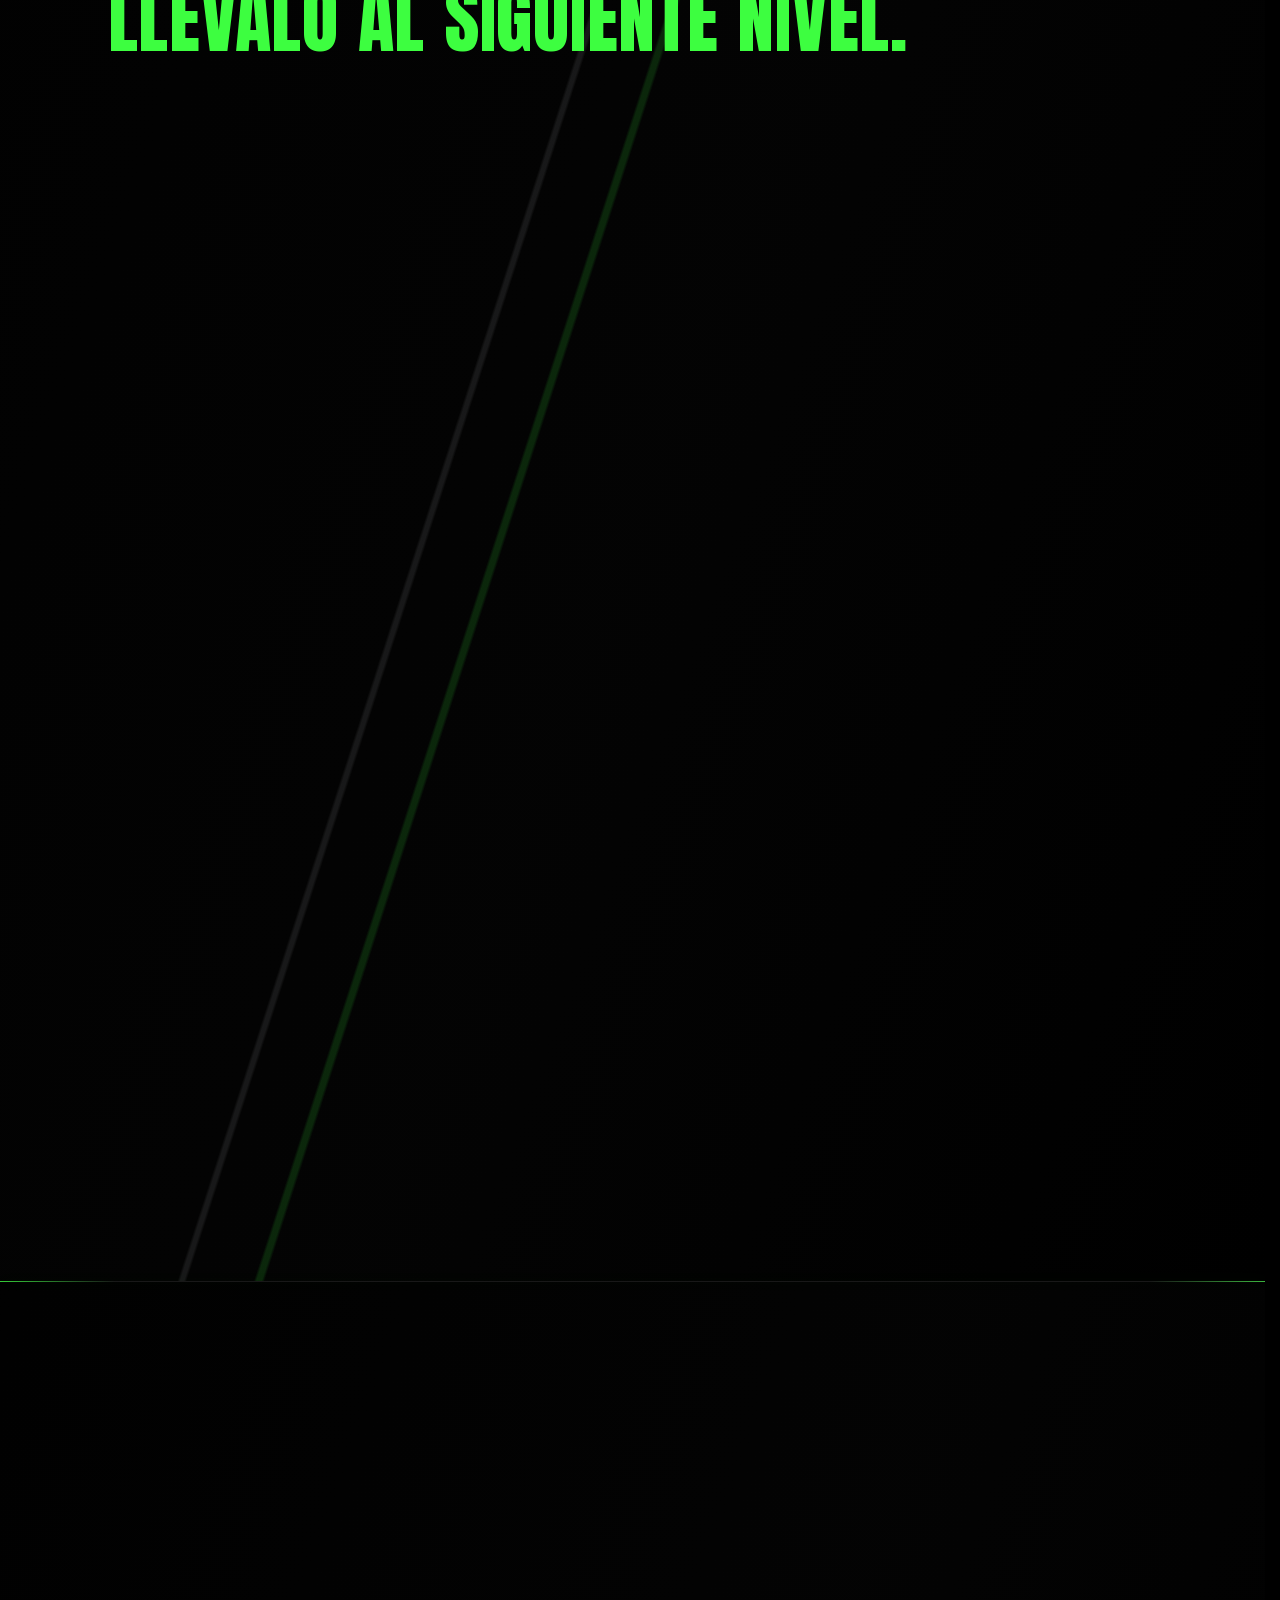
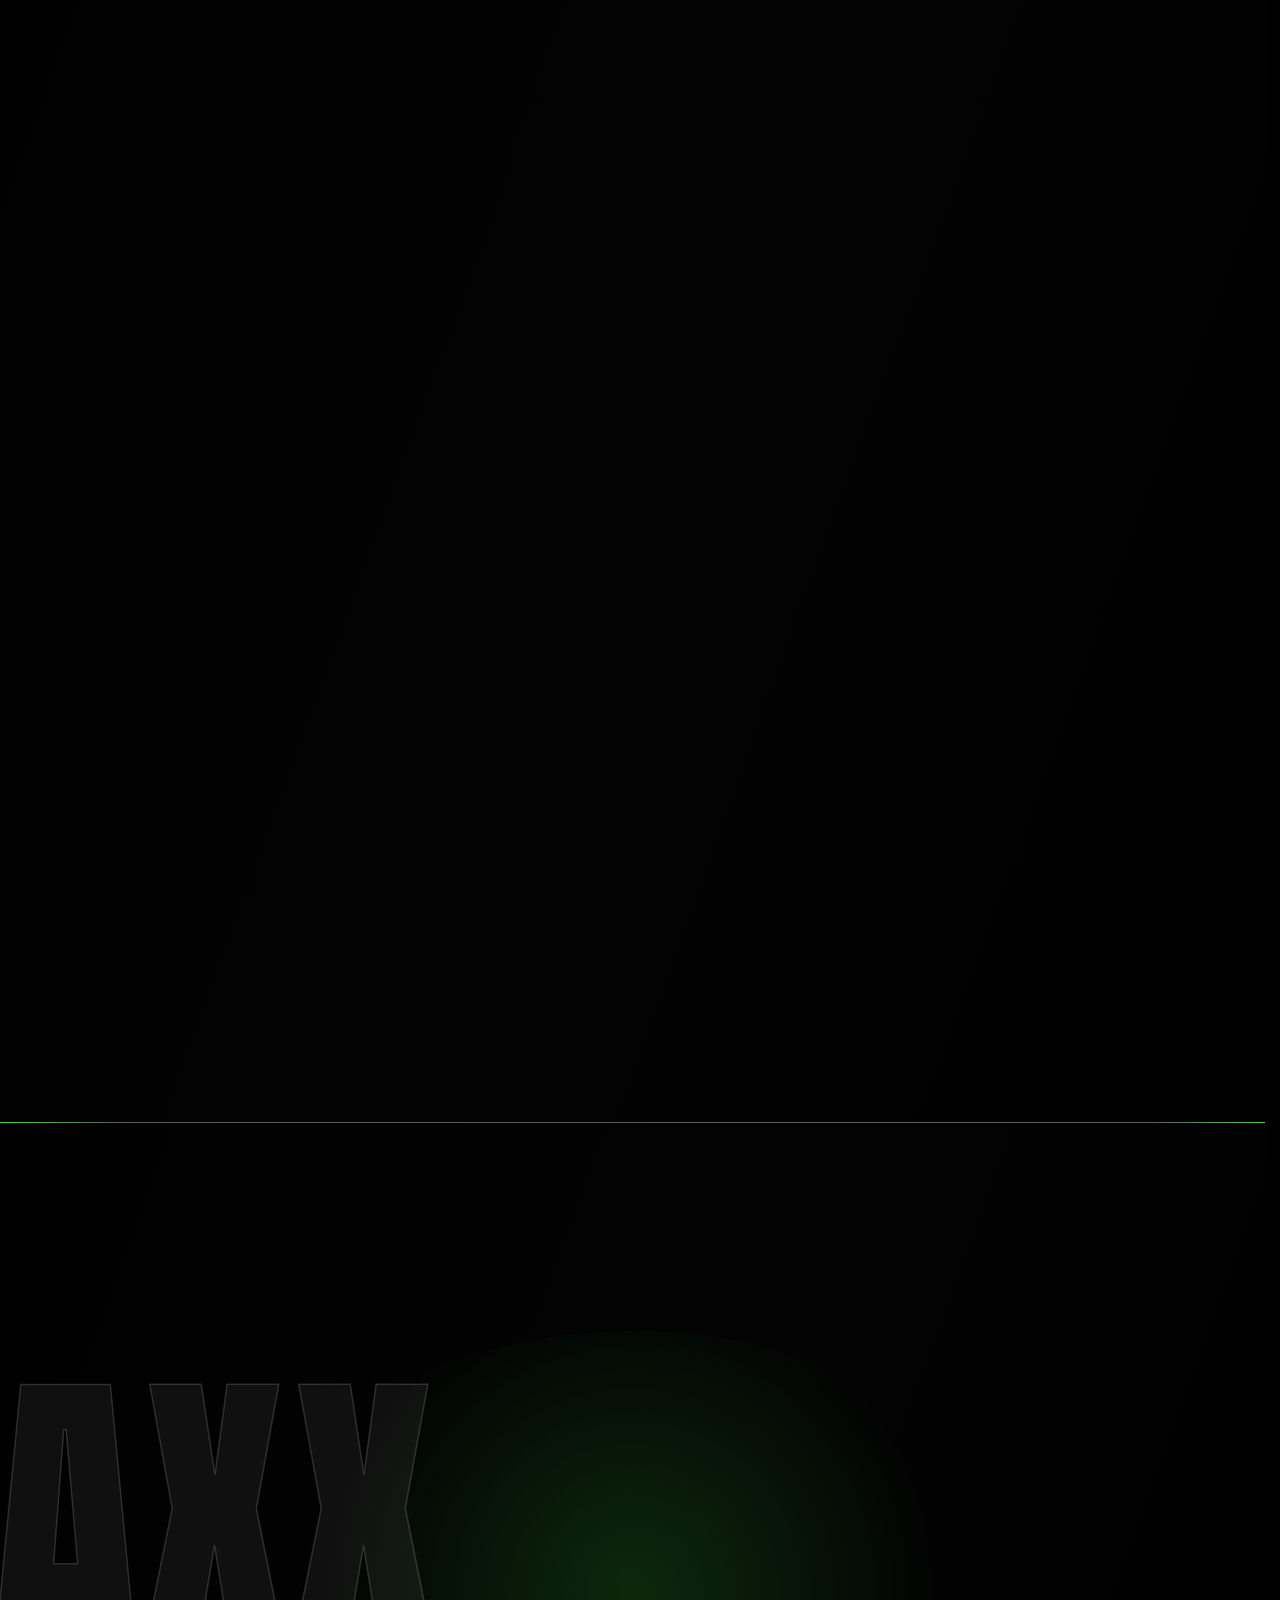
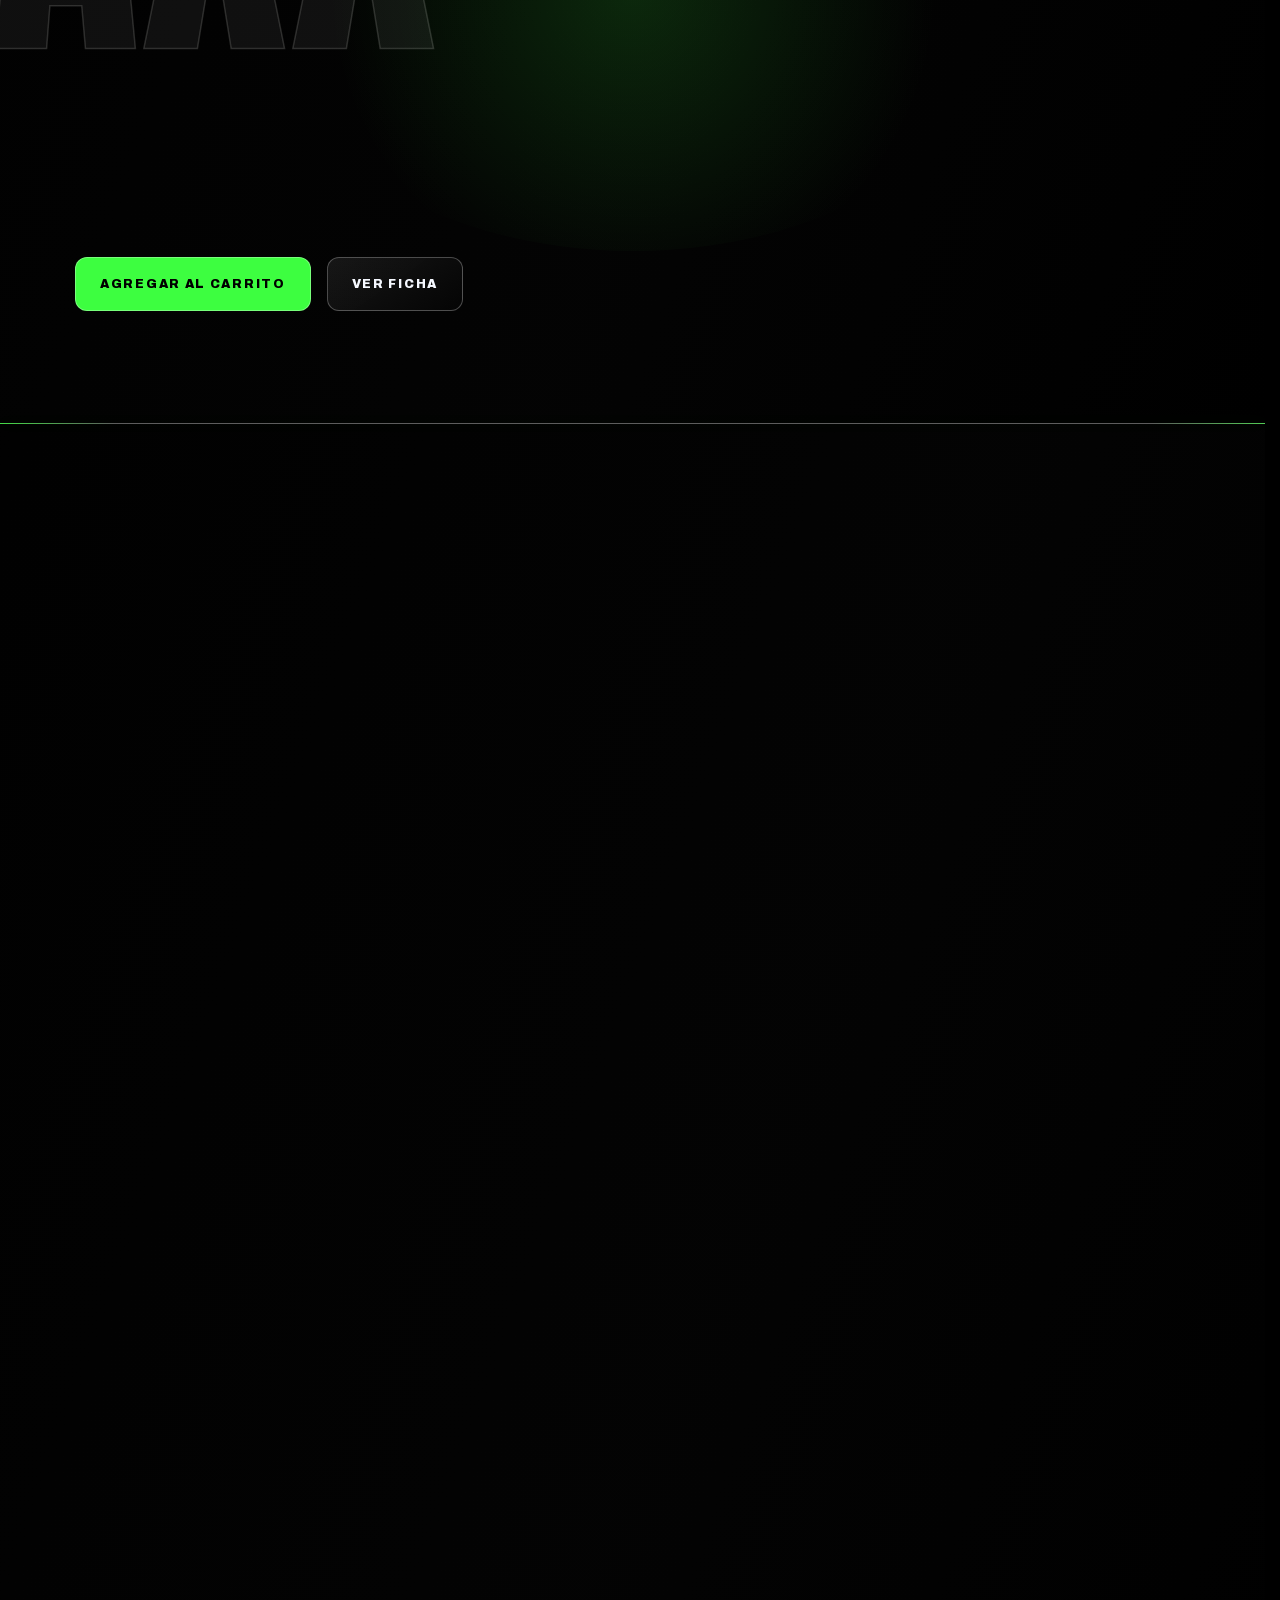
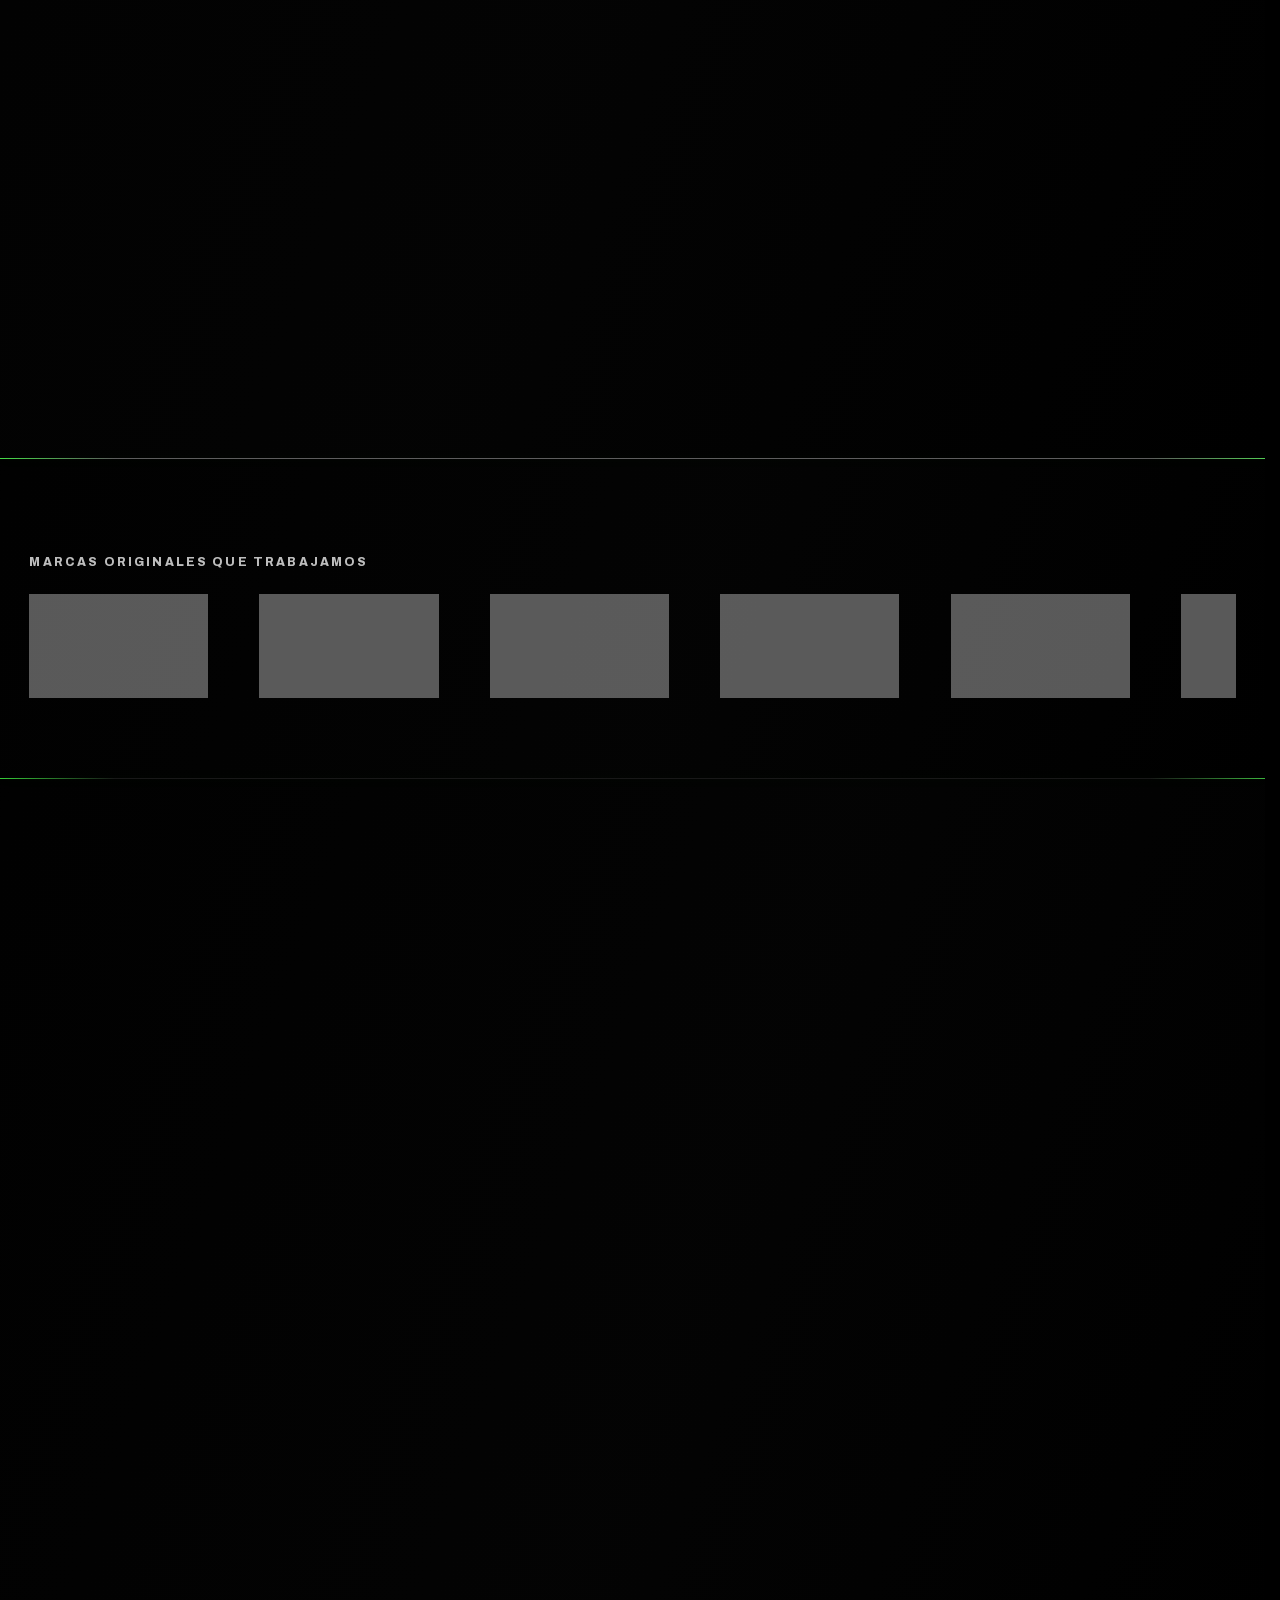
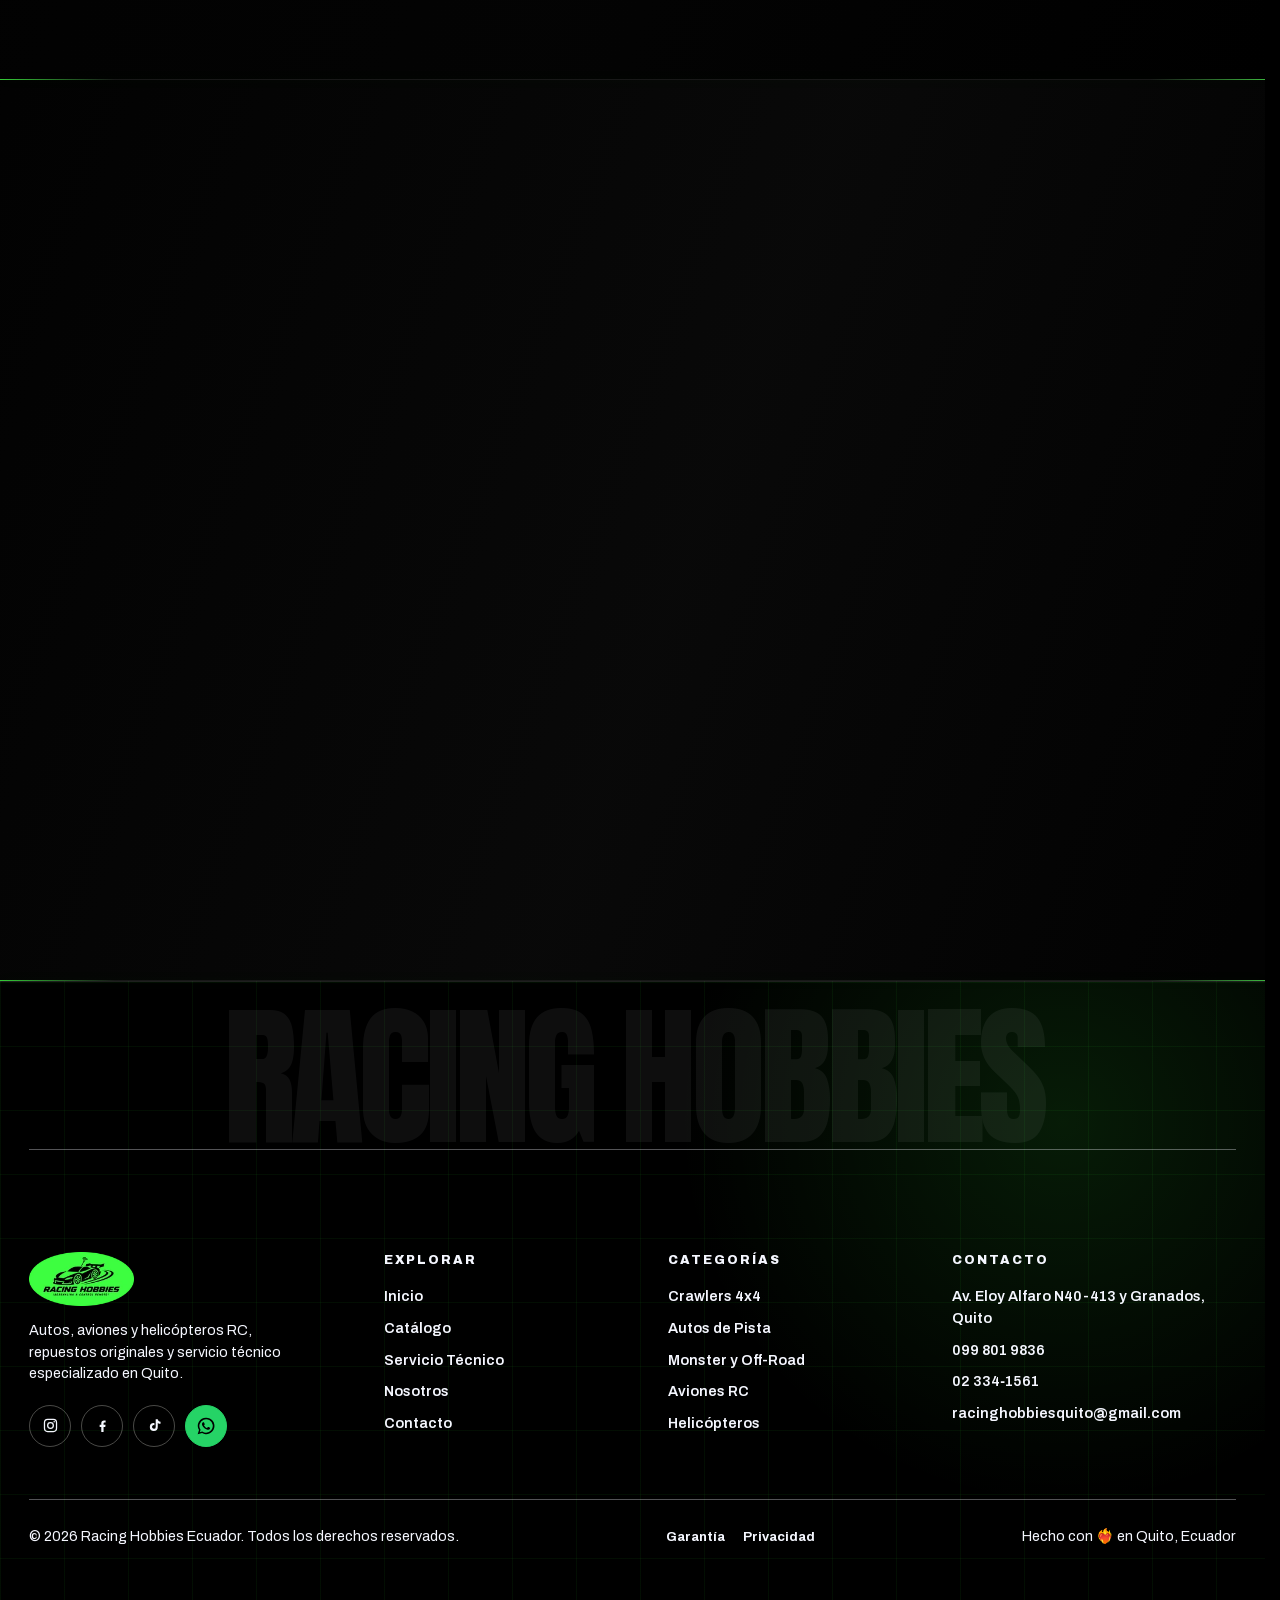
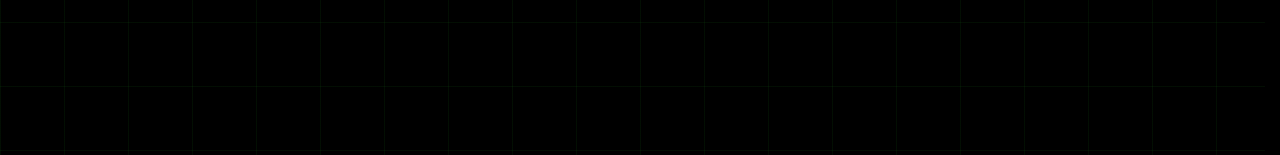
==== commit ec3c8bad: "Mejora el rendimiento móvil de inicio" ====
--- a/index.html
+++ b/index.html
@@ -27,8 +27,8 @@
   <link rel="stylesheet" href="css/styles.min.css?v=228" integrity="sha256-Umc0y4zfqzTcePGcTKgz6RsYPaWHs0LW8V/Fj1jV+MM=">
   <link rel="stylesheet" href="css/typography.css?v=5" integrity="sha256-Ob6mr9H0xaVdzlLU6xWl5TvS6AJ6Yt3hhBBNoVarX0s=">
   <link rel="stylesheet" href="css/community-fix.css?v=32" integrity="sha256-amY4KHnsYea7sr+FSANY2tdKc0KvO6pS2+NmWelEdu8=">
-  <link rel="stylesheet" href="css/home-responsive.css?v=18" integrity="sha256-doVVrxif1gxPmrzXj2fKvK9M7S0J5C3Ug5/yaHuTKZw=">
-  <link rel="stylesheet" href="css/format-parity.css?v=108" integrity="sha256-E72DZSSi5rt73cyTdW3qV1lhGrX4esgc7BzGe2OGhSE=">
+  <link rel="stylesheet" href="css/home-responsive.css?v=18" integrity="sha256-KmhwKL8dBCwxzHKtEq4FueTZxt6DLkDpHkENuemd6XA=">
+  <link rel="stylesheet" href="css/format-parity.css?v=108" integrity="sha256-8U5ei/yItXUdaahUEv036knaxxpL65IPMHSNjSF4c+0=">
   <script type="application/ld+json">
   {
     "@context": "https://schema.org",
@@ -466,7 +466,7 @@
   <script defer src="js/vendor/ScrollTrigger.min.js?v=1" integrity="sha256-sLFNZ7VbDEPHVqwLEGz8sJ0IeZRfbq1kRRBlsGcpFqI="></script>
   <script defer src="js/config.min.js?v=1" integrity="sha256-pfgVcnz5BlirbER0+LLKJlTC5bKu7cTfu5rc22KeCvs="></script>
   <script defer src="js/data.min.js?v=1" integrity="sha256-FgJrYjcKPj1hW9tDbIdkQS1+fzEzqZOMDSBr4JFDH+U="></script>
-  <script defer src="js/main.min.js?v=120" integrity="sha256-c/+IqEazo+/V2O0WEATAgSYMCPW7TcfDMP8PgBAh/94="></script>
-  <script defer src="js/manifesto-timing-fix.js?v=6" integrity="sha256-j9EyOkYllLD9fPZd4q3LWO4fO5asER6l7/bIFF4Aq1w="></script>
+  <script defer src="js/main.min.js?v=120" integrity="sha256-yFAtADO00UvG/LPnZfA0FapN9gRq/42tMhJPsCMAQT0="></script>
+  <script defer src="js/manifesto-timing-fix.js?v=6" integrity="sha256-34TUdhXsIfHF7gRkSNAlek6Vfb2KBYV6tr8WX082iSQ="></script>
 </body>
 </html>
--- a/css/home-responsive.css
+++ b/css/home-responsive.css
@@ -567,3 +567,47 @@
     --ln-pad: 14px;
   }
 }
+
+/* ==========================================================================
+   MÓVIL — ENTRADA CON COSTE CONSTANTE
+
+   La primera pantalla conserva una llegada clara y escalonada, pero sólo
+   anima opacidad. No crea capas grandes, no fuerza layout y no compite con el
+   gesto del pulgar. `rh-hero-ready` se añade después de que el loader sale, de
+   modo que la animación nunca se pierde detrás de la cortina inicial.
+   ========================================================================== */
+@media (max-width: 899px) and (prefers-reduced-motion: no-preference),
+  (pointer: coarse) and (prefers-reduced-motion: no-preference) {
+  html.rh-mobile-motion.rh-hero-ready .page-home .hero-meta,
+  html.rh-mobile-motion.rh-hero-ready .page-home .hero-machine,
+  html.rh-mobile-motion.rh-hero-ready .page-home .statement,
+  html.rh-mobile-motion.rh-hero-ready .page-home .statement-sub,
+  html.rh-mobile-motion.rh-hero-ready .page-home .hero .hero-ctas {
+    animation: rh-mobile-hero-enter 440ms var(--ease-reveal) both;
+  }
+
+  html.rh-mobile-motion.rh-hero-ready .page-home .hero-machine {
+    animation-delay: 50ms;
+  }
+
+  html.rh-mobile-motion.rh-hero-ready .page-home .statement {
+    animation-delay: 100ms;
+  }
+
+  html.rh-mobile-motion.rh-hero-ready .page-home .statement-sub {
+    animation-delay: 170ms;
+  }
+
+  html.rh-mobile-motion.rh-hero-ready .page-home .hero .hero-ctas {
+    animation-delay: 230ms;
+  }
+
+  html.rh-mobile-motion .page-home .hero-machine-stage img.hero-brand-visual {
+    animation: none !important;
+  }
+
+  @keyframes rh-mobile-hero-enter {
+    from { opacity: 0; }
+    to { opacity: 1; }
+  }
+}
--- a/css/format-parity.css
+++ b/css/format-parity.css
@@ -2926,6 +2926,66 @@
 }
 
 /* ===========================================================================
+   MÓVIL — SCROLL NATIVO PARA LAS ESCENAS DE PORTADA
+
+   En móvil no se construye el carril GSAP. Estas reglas convierten las dos
+   secciones que antes se fijaban en cuadrículas normales para que ninguna
+   tarjeta quede fuera del alcance del pulgar. El manifiesto también pierde su
+   largo artificial: sigue siendo una escena completa, pero se recorre una vez
+   en lugar de mantener un sticky y varios `pin` sobre el mismo gesto.
+   ========================================================================== */
+@media (max-width: 899px), (pointer: coarse) {
+  html.rh-mobile-motion .ln-manifesto {
+    height: auto !important;
+    min-height: 100svh !important;
+    overflow: hidden !important;
+  }
+
+  html.rh-mobile-motion .ln-manifesto-stage {
+    position: relative !important;
+    height: 100svh !important;
+    min-height: 0 !important;
+  }
+
+  html.rh-mobile-motion [data-lando-horizontal] {
+    display: block !important;
+    height: auto !important;
+    min-height: 0 !important;
+    max-height: none !important;
+    overflow: visible !important;
+    padding: clamp(72px, 14vw, 112px) 0 !important;
+  }
+
+  html.rh-mobile-motion [data-lando-horizontal] > .container {
+    display: block !important;
+    min-height: 0 !important;
+    max-width: var(--container) !important;
+  }
+
+  html.rh-mobile-motion [data-lando-htrack] {
+    display: grid !important;
+    grid-template-columns: repeat(2, minmax(0, 1fr)) !important;
+    width: 100% !important;
+    min-height: 0 !important;
+    margin: 0 !important;
+    padding: 0 !important;
+    gap: 12px !important;
+  }
+
+  html.rh-mobile-motion .editorial-garage [data-lando-htrack] > .collage-item,
+  html.rh-mobile-motion .home-showcase [data-lando-htrack] > .tile {
+    grid-column: auto !important;
+    width: auto !important;
+    min-height: 0 !important;
+    margin: 0 !important;
+  }
+
+  html.rh-mobile-motion .home-showcase [data-lando-htrack] > .tile {
+    min-height: 0 !important;
+  }
+}
+
+/* ===========================================================================
    TELÉFONO EN HORIZONTAL: LAS BANDAS USAN EL ANCHO QUE LES SOBRA
    En apaisado hay ancho de sobra y falta alto, y estas bandas hacían justo lo
    contrario: apilaban en una columna dos bloques que caben al lado. Medido a
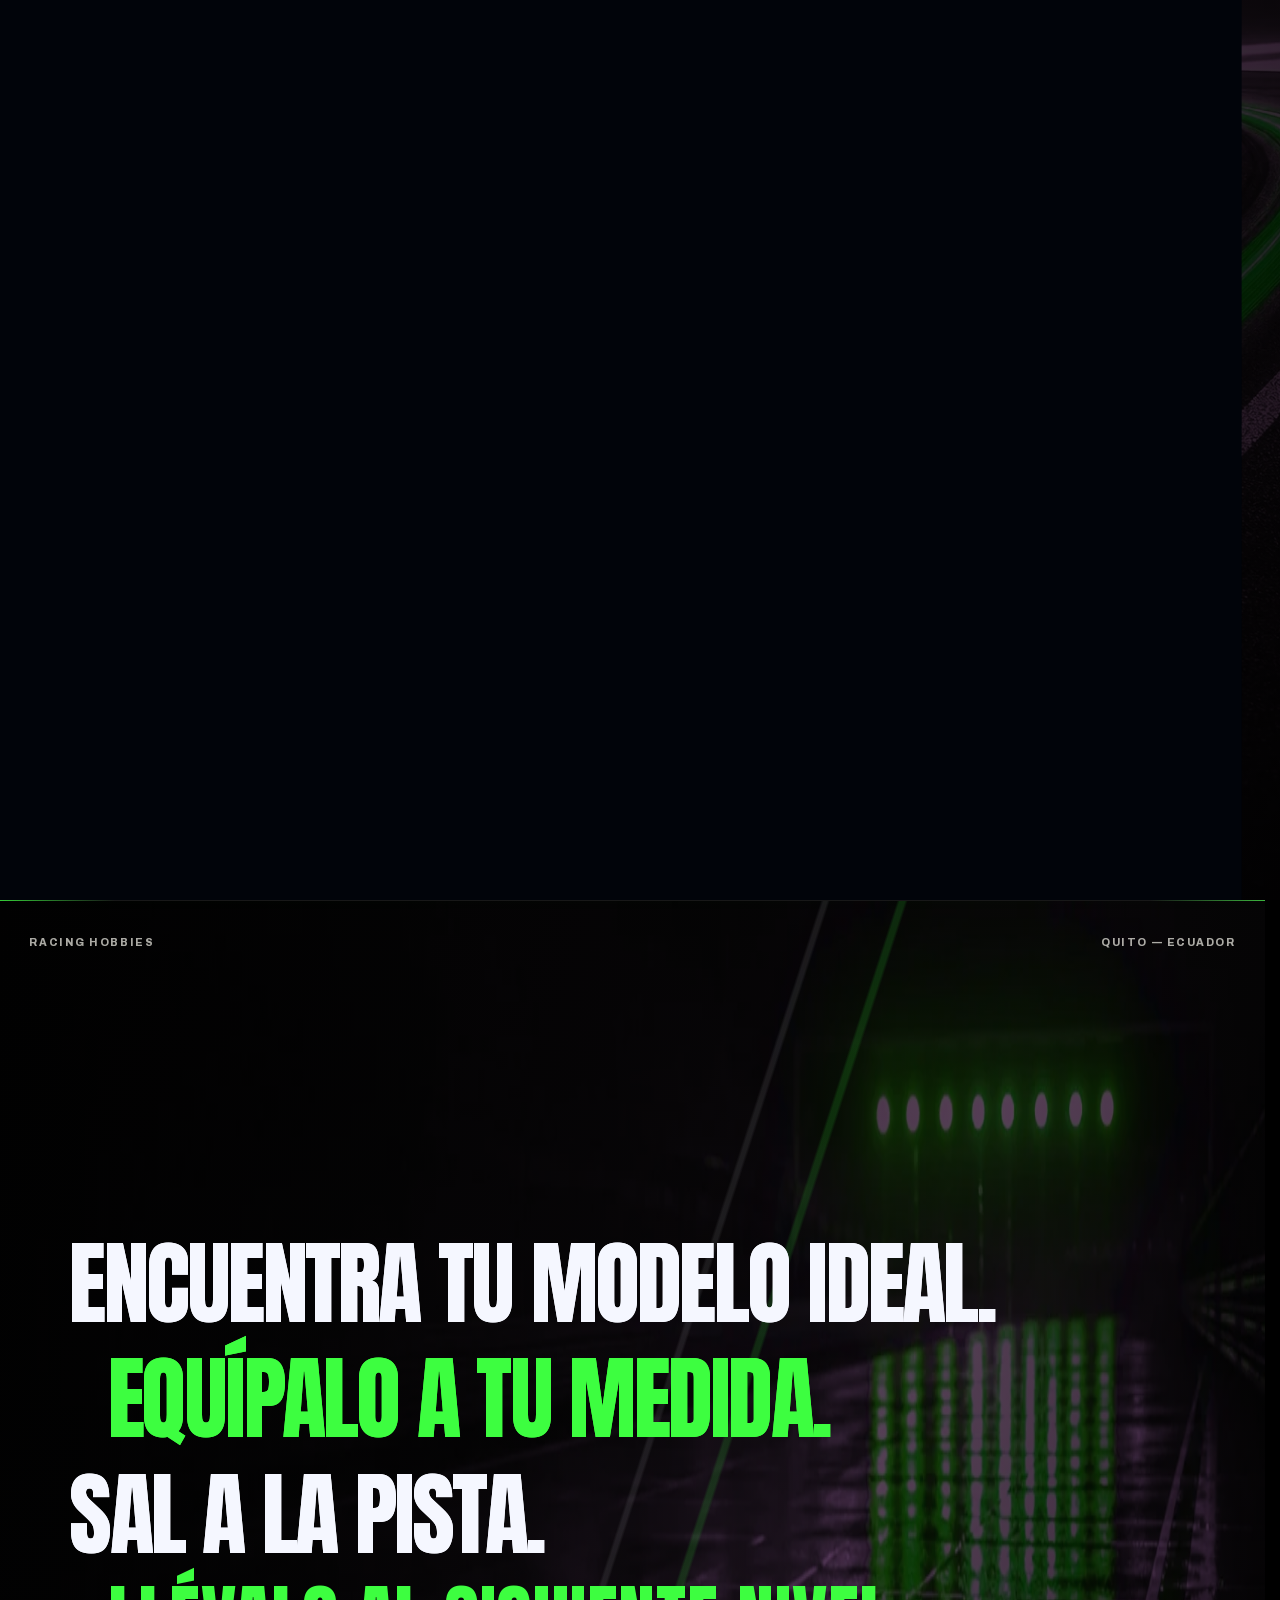
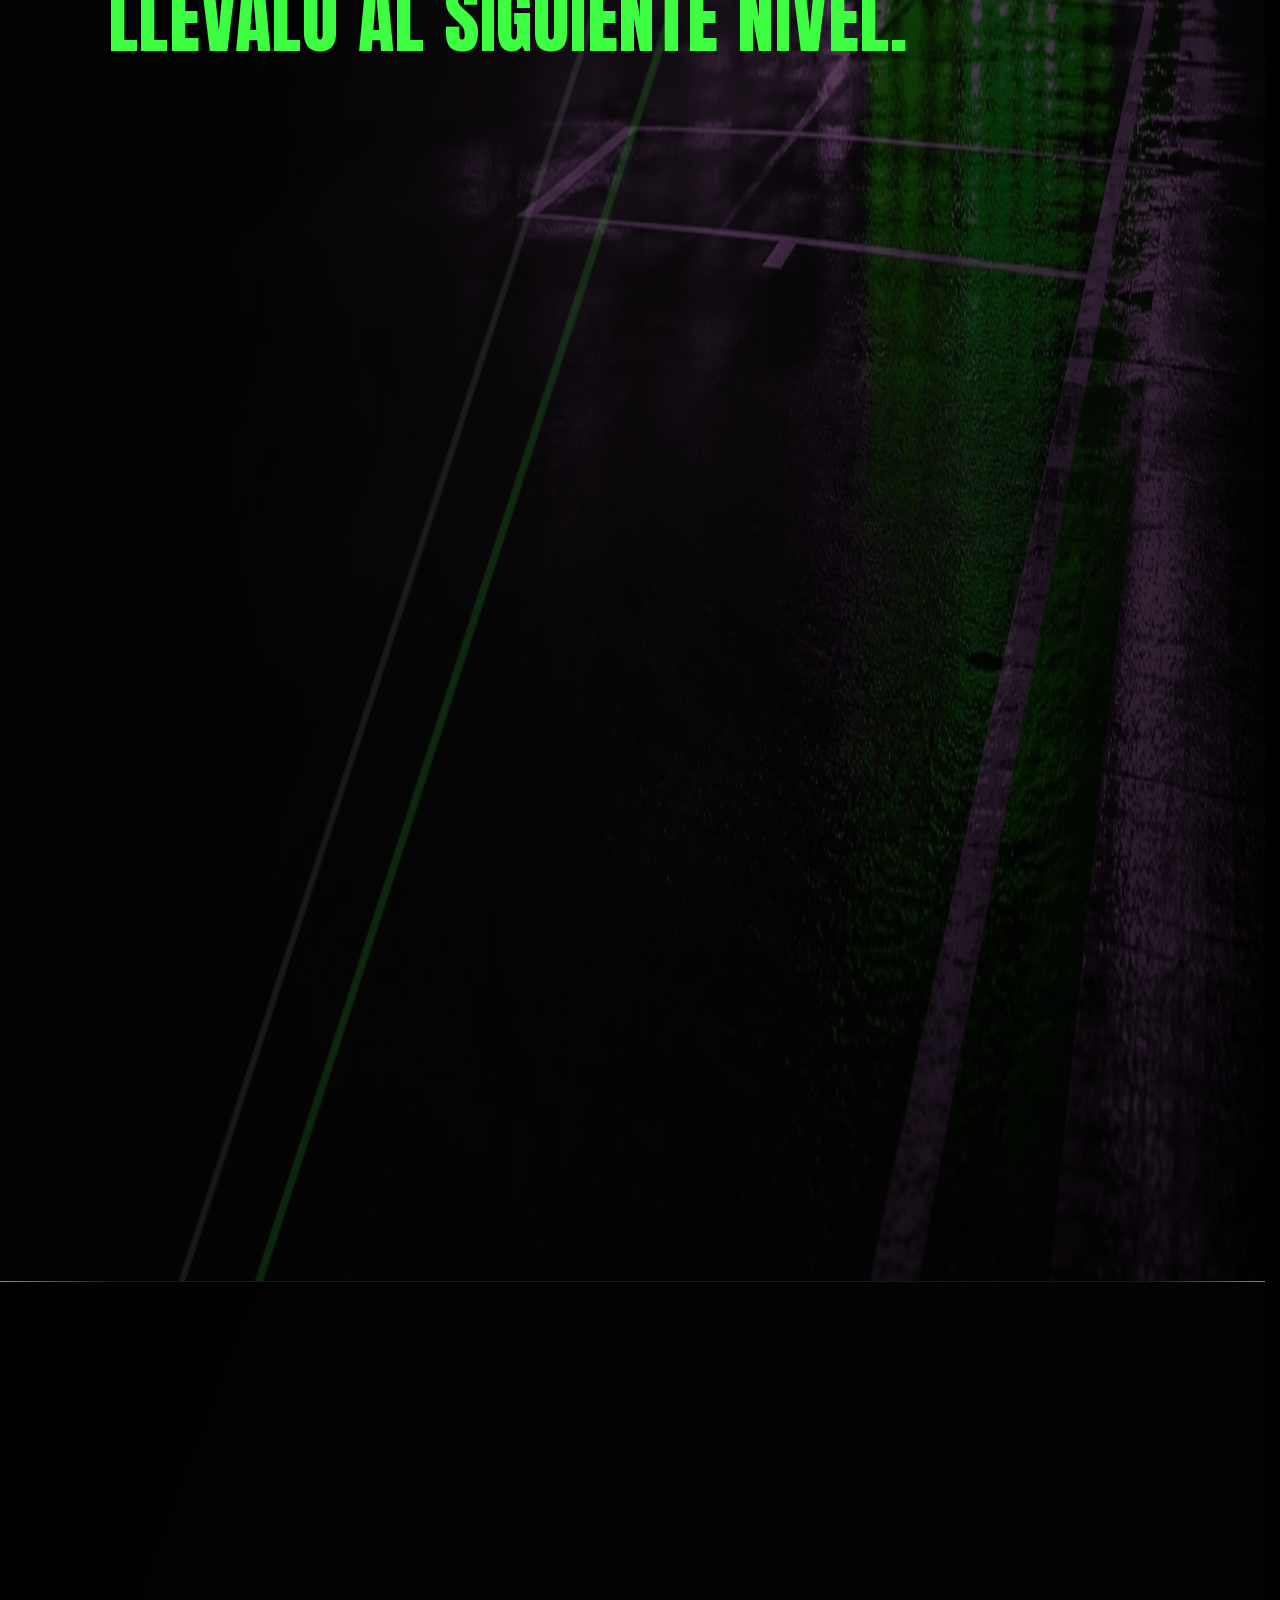
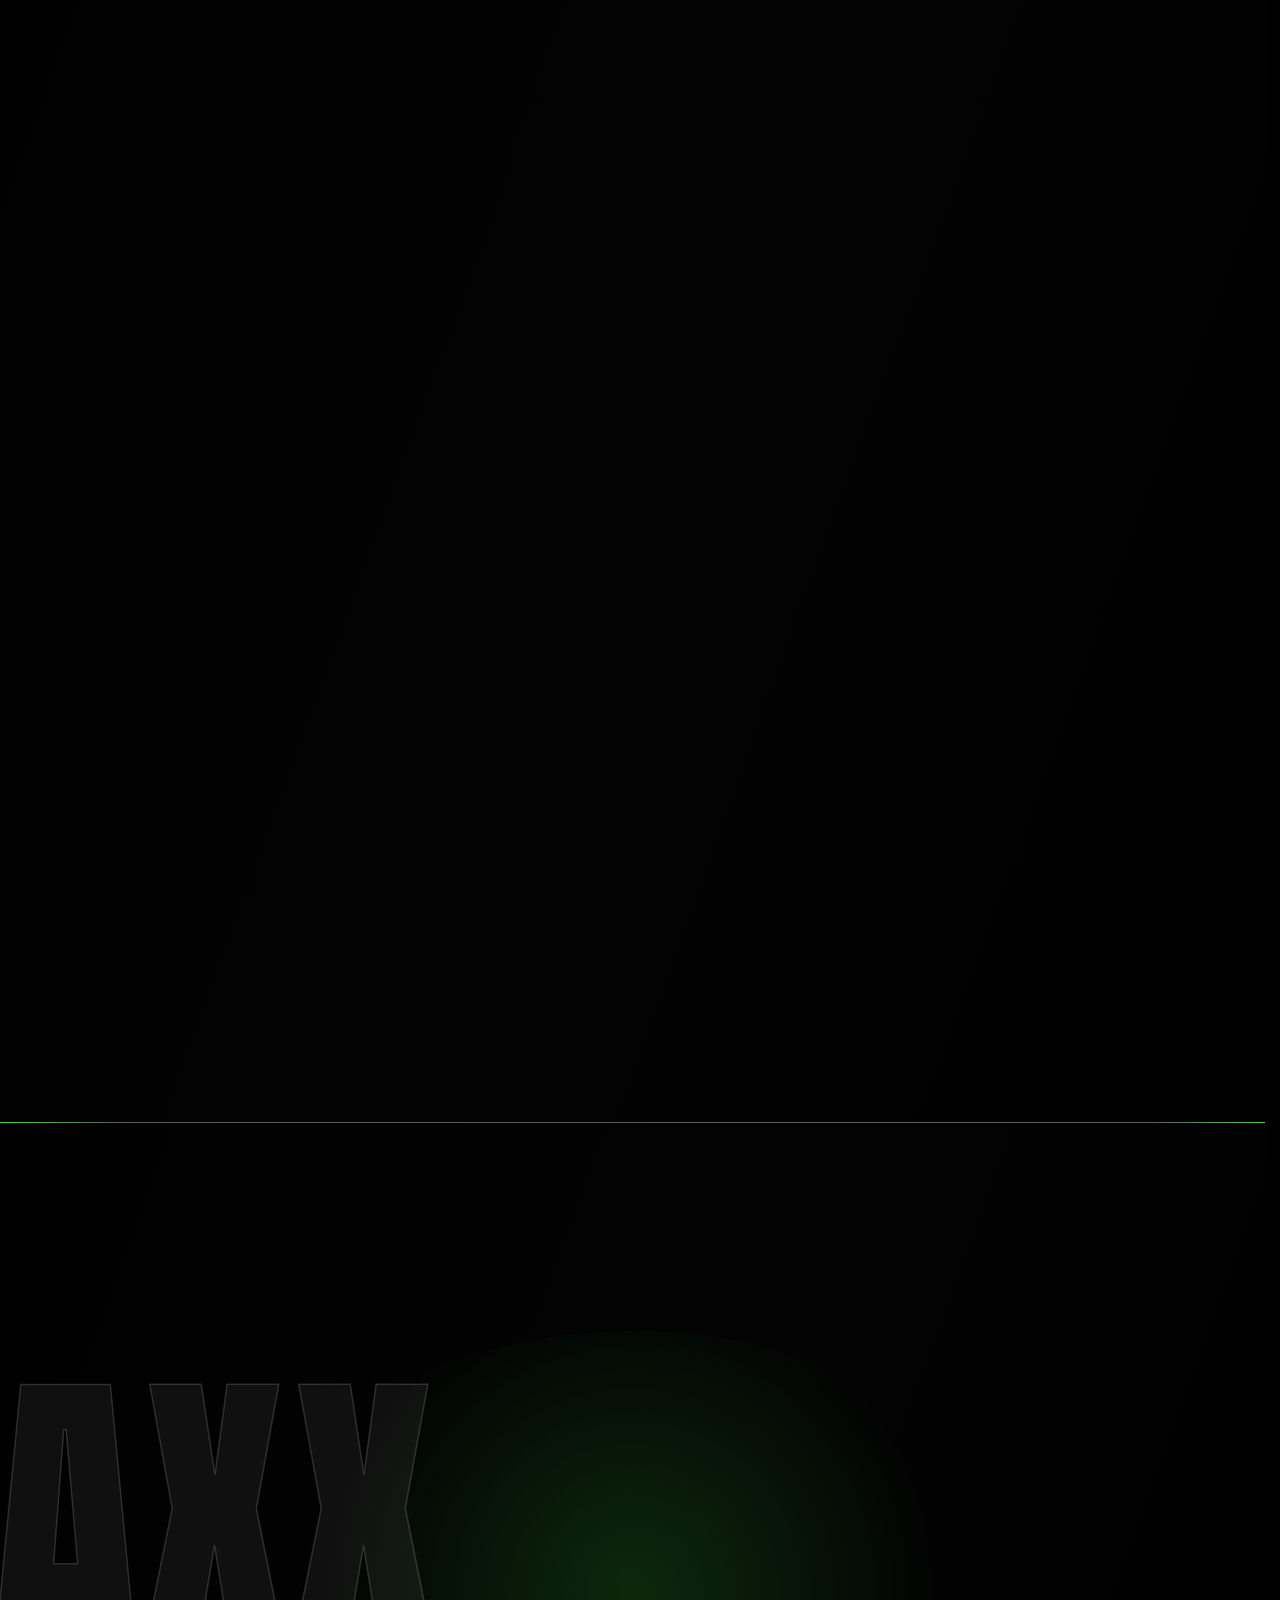
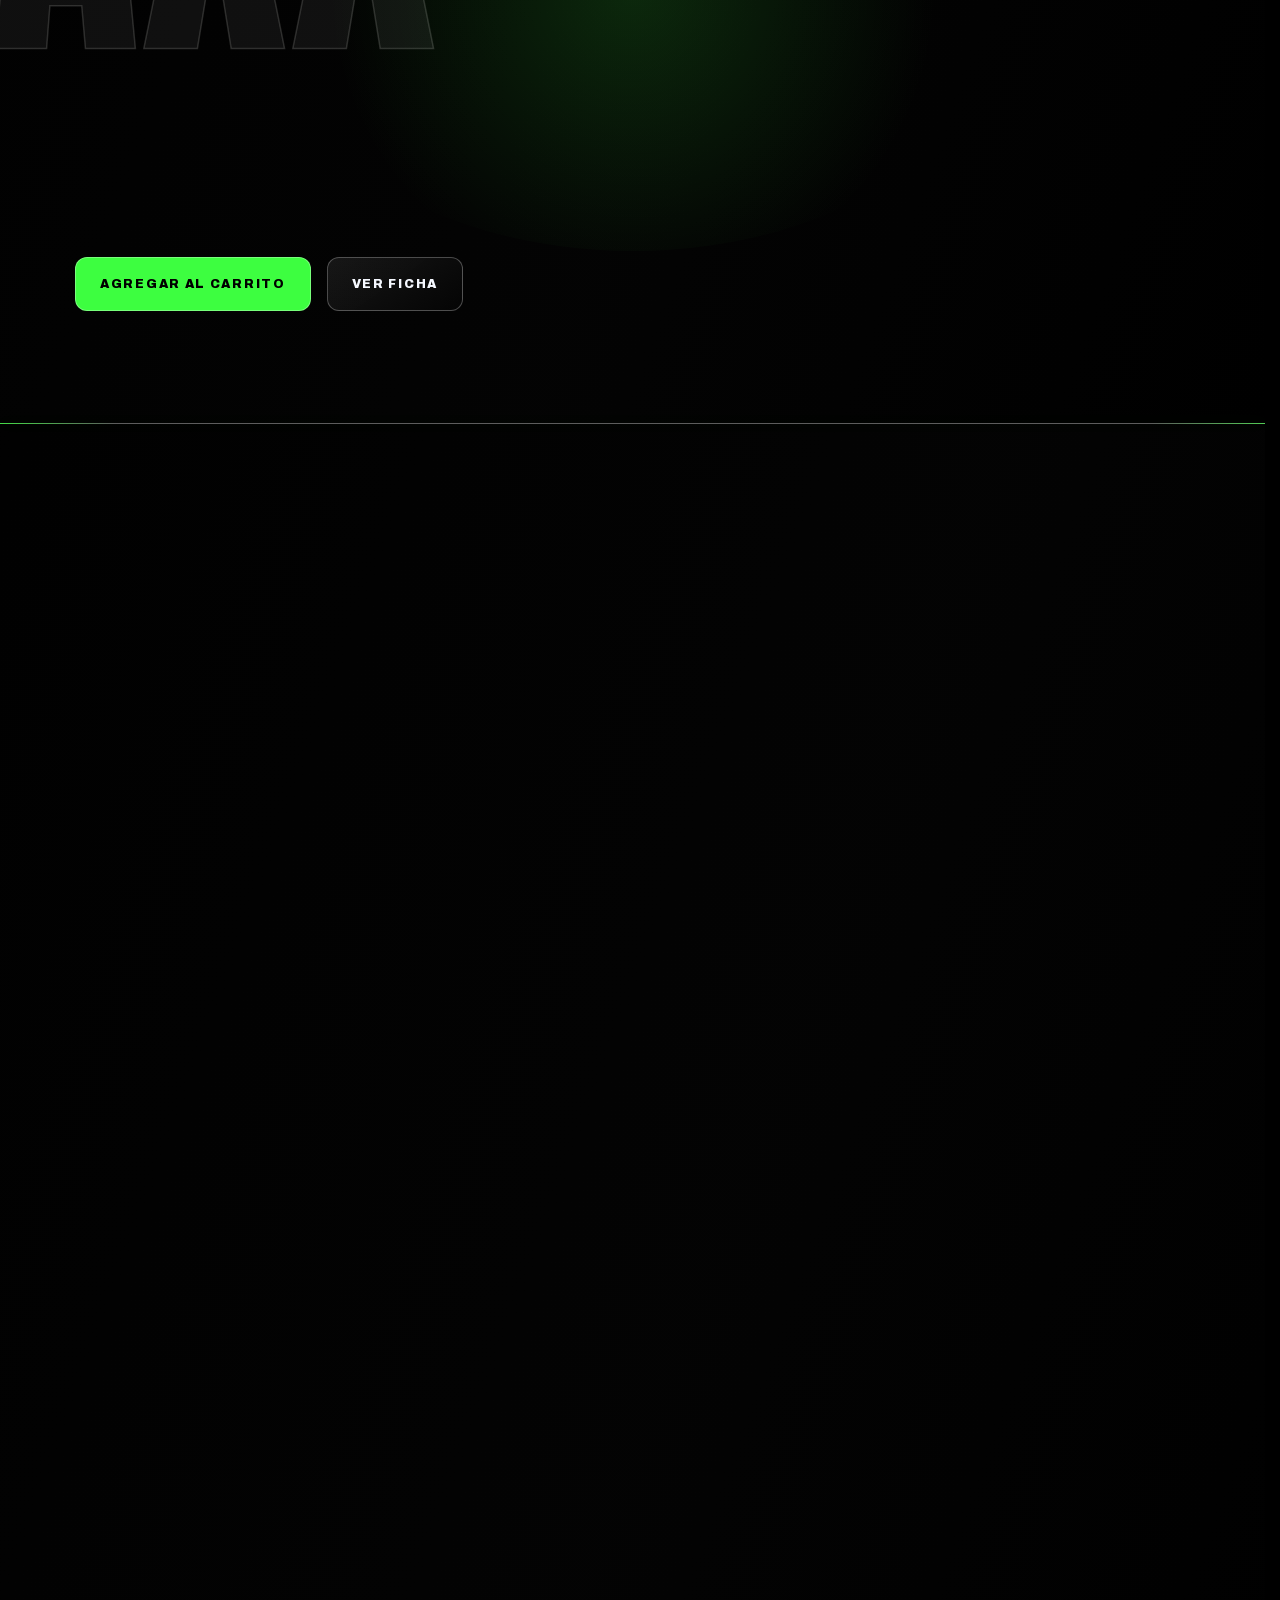
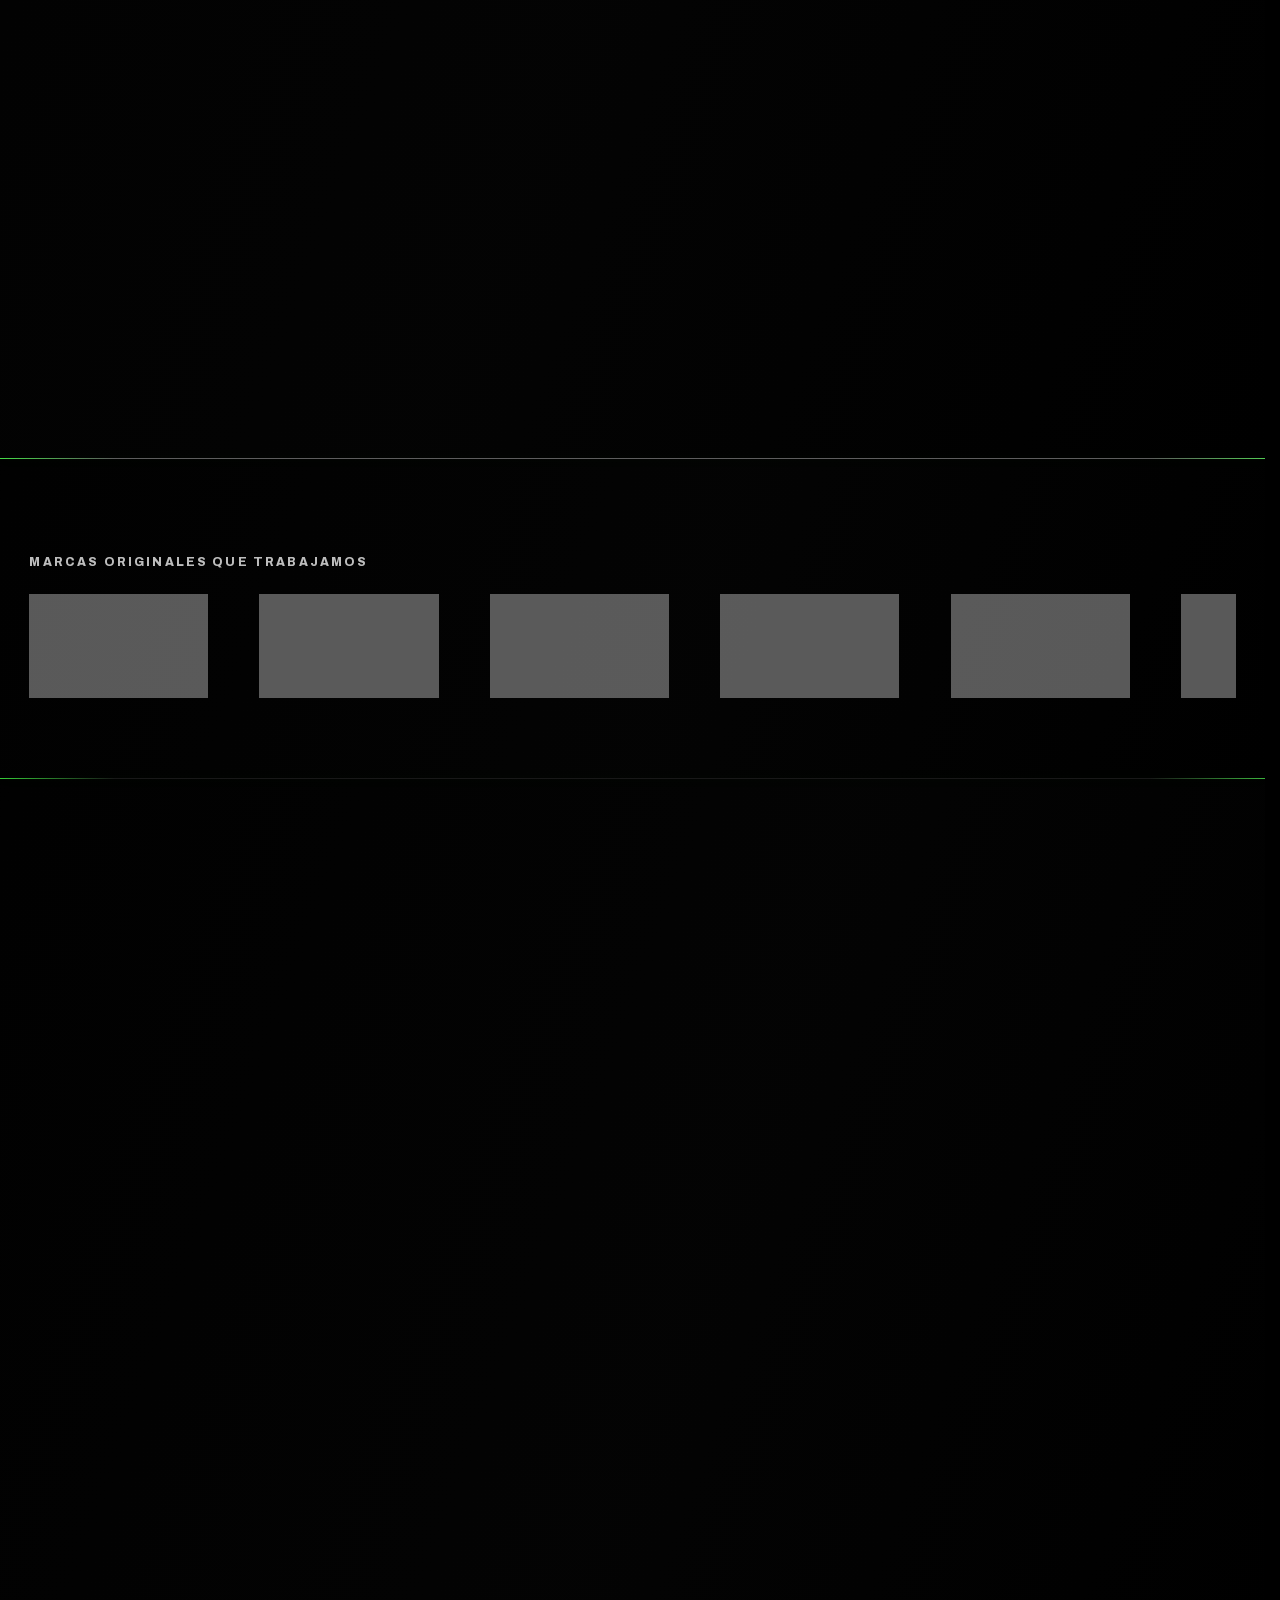
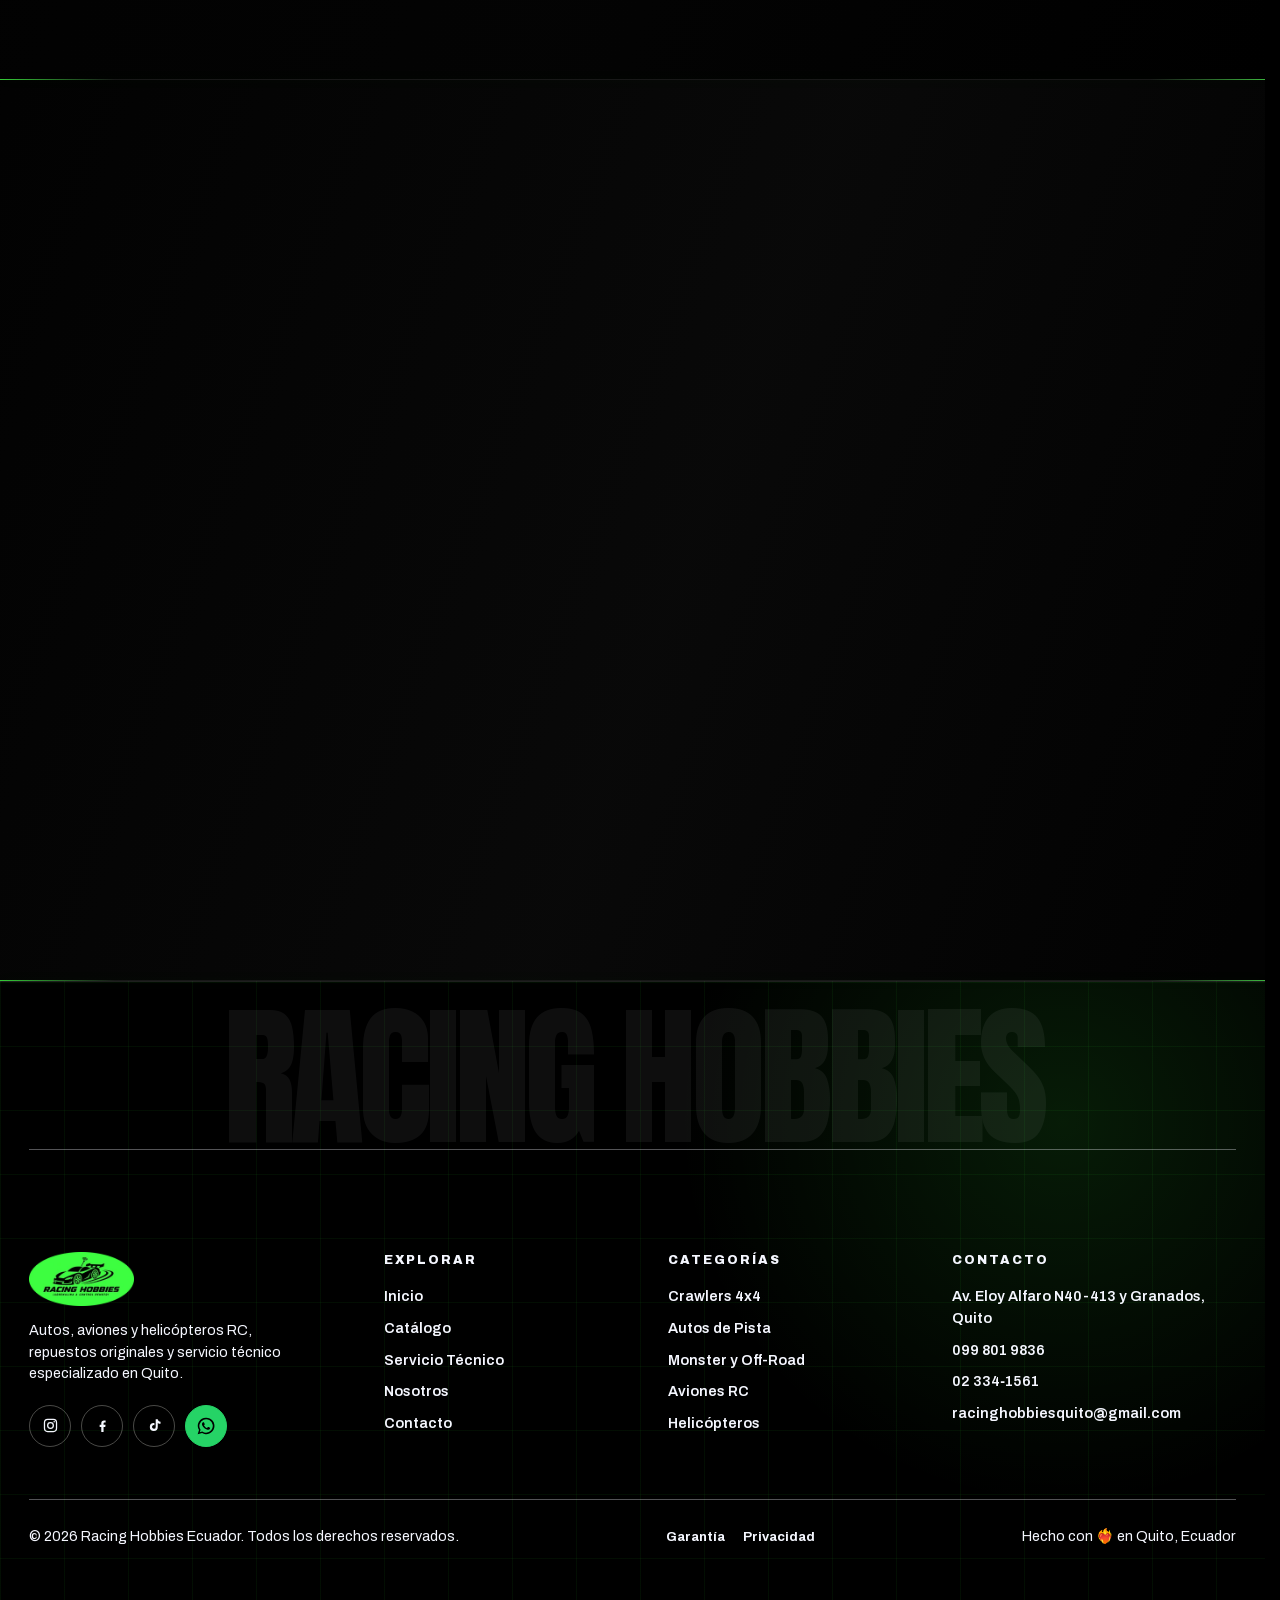
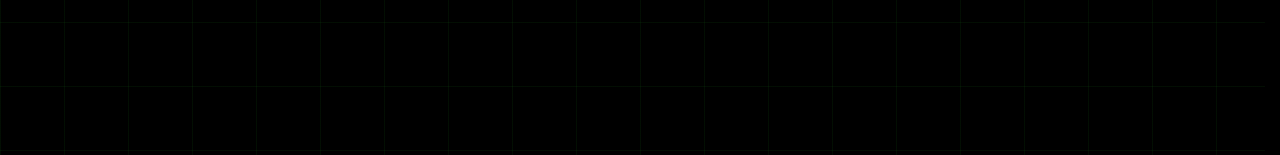
==== commit 88841809: "Devuelve la textura a los sectores de las páginas internas La capa de textura que se separó en V66 l" ====
--- a/index.html
+++ b/index.html
@@ -24,7 +24,7 @@
   <meta name="twitter:card" content="summary_large_image">
   <link rel="preload" href="assets/fonts/anton-400.woff2" as="font" type="font/woff2" crossorigin>
   <link rel="preload" href="assets/fonts/archivo-var.woff2" as="font" type="font/woff2" crossorigin>
-  <link rel="stylesheet" href="css/styles.min.css?v=228" integrity="sha256-Umc0y4zfqzTcePGcTKgz6RsYPaWHs0LW8V/Fj1jV+MM=">
+  <link rel="stylesheet" href="css/styles.min.css?v=229" integrity="sha256-P7bHVunP1RoiVTL/d+3WuNz6Oe9SfLB585BS83cnx9c=">
   <link rel="stylesheet" href="css/typography.css?v=5" integrity="sha256-Ob6mr9H0xaVdzlLU6xWl5TvS6AJ6Yt3hhBBNoVarX0s=">
   <link rel="stylesheet" href="css/community-fix.css?v=32" integrity="sha256-amY4KHnsYea7sr+FSANY2tdKc0KvO6pS2+NmWelEdu8=">
   <link rel="stylesheet" href="css/home-responsive.css?v=18" integrity="sha256-KmhwKL8dBCwxzHKtEq4FueTZxt6DLkDpHkENuemd6XA=">
--- a/css/styles.min.css
+++ b/css/styles.min.css
@@ -1 +1 @@
-@font-face{font-family:Anton;src:url(../assets/fonts/anton-400.woff2)format("woff2");font-weight:400;font-style:normal;font-display:swap}.rh-nav-shot img,.static-step-card .step-media img,.page-about .static-story-visual img{filter:grayscale(.58)sepia(.12)hue-rotate(62deg)saturate(.88)contrast(1.06)brightness(.86)!important}.static-step-card .step-media:after{mix-blend-mode:multiply!important;background:linear-gradient(135deg,#040f084d,#0000 46%,#030a0533),linear-gradient(120deg,#3891431f,#e3e8e90f)!important}@font-face{font-family:Archivo;src:url(../assets/fonts/archivo-var.woff2)format("woff2");font-weight:100 900;font-style:normal;font-display:swap}:root{--cream:#f2f4f7;--cream-2:#e6eaf1;--card:#fff;--ink:#101010;--ink-2:#313131;--muted:#8c8c8c;--volt:#3dfe40;--volt-deep:#0a7a12;--dark:#000;--dark-2:#141414;--dark-3:#1c1c1c;--line:#10101024;--line-strong:#101010d1;--line-dark:#ffffff24;--orange:#3dfe40;--blue:#0a7a12;--blue-deep:#075c0d;--danger:#f5544a;--font-body:"Archivo", -apple-system, BlinkMacSystemFont, "Segoe UI", Roboto, Arial, sans-serif;--font-display:"Anton", "Archivo", Impact, sans-serif;--header-h:74px;--ease-out:cubic-bezier(.22, 1, .36, 1);--ease-reveal:cubic-bezier(.16, 1, .3, 1);--ease-spring:cubic-bezier(.34, 1.4, .64, 1)}*,:before,:after{box-sizing:border-box;margin:0;padding:0}html{scroll-behavior:smooth;-webkit-text-size-adjust:100%;scrollbar-gutter:stable;overflow-x:clip}body{font-family:var(--font-body);background:var(--cream);color:var(--ink);-webkit-font-smoothing:antialiased;min-height:100vh;line-height:1.6;overflow-x:clip}img,svg{max-width:100%;display:block}img{height:auto}button{font:inherit;color:inherit;cursor:pointer;background:0 0;border:0}button,a{-webkit-tap-highlight-color:transparent;touch-action:manipulation}input,select,textarea{font:inherit;color:inherit}a{color:inherit;text-decoration:none}ul,ol{list-style:none}[hidden]{display:none!important}:focus-visible{outline:2.5px solid var(--volt-deep);outline-offset:3px;border-radius:3px}.sec-dark :focus-visible,.site-footer :focus-visible,.cart-drawer :focus-visible{outline-color:var(--volt)}@media (prefers-reduced-motion:reduce){html{scroll-behavior:auto}*,:before,:after{transition-duration:.01ms!important;animation-duration:.01ms!important;animation-iteration-count:1!important}}.cart-btn{justify-content:center;align-items:center;padding:0!important;display:inline-flex!important}.page-home .hero .hero-ctas .arrow{border:0!important;border-radius:0!important;width:auto!important;height:auto!important;font-size:1.05rem!important;display:inline-block!important}.community-section{min-height:100svh;background:radial-gradient(circle at 50% 84%,#3dfe401a,#0000 30rem),linear-gradient(#0a0a0a 0%,#080808 100%)!important;padding:clamp(104px,10vw,150px) 0 0!important;overflow:hidden!important}.community-section .social-fan .deck-card img{padding:0;object-fit:cover!important;filter:none!important;background:linear-gradient(155deg,#2a2a2a,#0c0c0c)!important;width:100%!important;height:100%!important;transform:none!important}@media (width<=899px){.page-home .hero-machine-stage img.hero-brand-visual{padding:clamp(18px,5vw,30px)!important}.community-section{padding-top:110px!important}.community-section .sec-title{font-size:clamp(3.35rem,14vw,5.1rem)!important}.community-section .social-fan{width:100vw!important;height:clamp(342px,99vw,456px)!important;margin-top:42px!important}.community-section .social-fan .deck-card{border-radius:22px!important;width:clamp(142px,43vw,188px)!important;height:clamp(220px,63vw,285px)!important}.community-section .social-fan .deck-card:first-child{--fan-x:-48vw;--fan-y:76px}.community-section .social-fan .deck-card:nth-child(2){--fan-x:-34vw;--fan-y:45px}.community-section .social-fan .deck-card:nth-child(3){--fan-x:-18vw;--fan-y:18px}.community-section .social-fan .deck-card:nth-child(5){--fan-x:18vw;--fan-y:18px}.community-section .social-fan .deck-card:nth-child(6){--fan-x:34vw;--fan-y:45px}.community-section .social-fan .deck-card:nth-child(7){--fan-x:48vw;--fan-y:76px}.community-section .social-links{margin-top:-56px!important}}@media (prefers-reduced-motion:reduce){.community-section .social-fan .deck-card{transition-duration:.01ms!important}}:root{--neo-night:#000;--neo-navy:#0a0a0a;--neo-panel:#141414c2;--neo-panel-solid:#151515;--neo-line:#c6c6c633;--neo-line-hot:#3dfe40b8;--neo-orange:#3dfe40;--neo-orange-hot:#57ff5a;--neo-blue:#2fff32;--neo-ice:#f5f8ff;--neo-muted:#b2b2b2;--neo-ease:cubic-bezier(.16, 1, .3, 1)}body:after{content:"";z-index:9998;pointer-events:none;opacity:.035;background-image:url(../assets/img/noise.svg);position:fixed;inset:0}h1,h2,h3,.statement,.sec-title,.big-quote{font-variation-settings:"wght" 860;letter-spacing:-.055em!important;font-family:Archivo,Arial,sans-serif!important}.kicker,.eyebrow,.hero-meta,.statement-sub,.prod-cat,.results-info{letter-spacing:.18em!important;font-family:Archivo,Arial,sans-serif!important;font-weight:760!important}.site-header .logo{top:22px;left:max(22px, var(--ln-pad));width:142px;height:58px;box-shadow:none;backdrop-filter:none;background:0 0;padding:7px 13px;border:0!important}.cart-btn:hover,.cart-btn:focus-visible{background:linear-gradient(115deg, #78ff7a, var(--neo-orange-hot) 55%, var(--neo-orange))!important;transform:translateY(-3px)!important;box-shadow:inset 0 1px #ffffff80,0 18px 44px #3dfe404d!important}.menu-btn{backdrop-filter:blur(16px);width:56px!important;height:56px!important;color:var(--neo-ice)!important;background:linear-gradient(145deg,#202020eb,#040404e6)!important;border:1px solid #dadada70!important;border-radius:50%!important;box-shadow:inset 0 1px #ffffff1a,0 14px 34px #0000003d!important}.menu-btn:hover,.menu-btn:focus-visible,.menu-btn[aria-expanded=true]{color:var(--neo-ice)!important;border-color:var(--neo-orange)!important;background:linear-gradient(145deg,#3dfe4047,#0f0f0ff0)!important;transform:translateY(-2px)!important}.menu-btn span,.menu-btn span:before,.menu-btn span:after{height:1px!important}@media (width>=1080px){.main-nav{z-index:10023;border:1px solid var(--neo-line);backdrop-filter:blur(18px)saturate(145%);background:linear-gradient(135deg,#171717d1,#040404c2);border-radius:17px 5px;width:auto;padding:5px;top:26px;left:50%;transform:translate(-50%);box-shadow:inset 0 1px #ffffff12,0 16px 40px #0003;display:block!important;position:fixed!important}.main-nav ul{align-items:center;gap:2px;display:flex}.main-nav a{color:#f5f8ffb3;letter-spacing:.09em;text-transform:uppercase;transition:color .25s ease, background .35s ease, transform .35s var(--neo-ease);border-radius:11px 3px;padding:11px 14px;font-size:.67rem;font-weight:780;display:block;position:relative}.main-nav a:before,.main-nav a:after{display:none!important}.main-nav a:hover,.main-nav a[aria-current=page]{color:var(--neo-ice);background:#ffffff12;transform:translateY(-1px)}.main-nav a[aria-current=page]{color:var(--neo-orange-hot);box-shadow:inset 0 -1px var(--neo-orange)}}.rh-nav-panel{color:var(--neo-ice);background:linear-gradient(#2fff3214 1px, transparent 1px), linear-gradient(90deg, #2fff3214 1px, transparent 1px), radial-gradient(circle at 22% 45%, #3dfe4030, transparent 32rem), var(--neo-night);background-size:64px 64px,64px 64px,auto,auto}.rh-nav-link{letter-spacing:-.055em!important;font-family:Archivo,Arial,sans-serif!important;font-weight:850!important}.btn{text-transform:uppercase;gap:12px;min-height:54px;position:relative;overflow:hidden;border:1px solid var(--neo-line)!important;letter-spacing:.11em!important;transition:transform .45s var(--neo-ease), border-color .3s ease, color .3s ease, background .3s ease, box-shadow .3s ease!important;border-radius:12px!important;padding:0 24px!important;font-family:Archivo,Arial,sans-serif!important;font-size:.73rem!important;font-weight:880!important;box-shadow:inset 0 1px #ffffff14,0 14px 34px #00000029!important}.btn:before{content:"";pointer-events:none;transition:transform .75s var(--neo-ease);background:linear-gradient(110deg,#0000 30%,#ffffff3d 48%,#0000 66%);position:absolute;inset:0;transform:translate(-140%)}.btn:hover:before,.btn:focus-visible:before{transform:translate(140%)}.btn-volt,.btn-ink{color:var(--neo-night)!important;background:linear-gradient(115deg, var(--neo-orange-hot), var(--neo-orange) 58%, #22ff26)!important;border-color:#8dff8fbf!important;box-shadow:inset 0 1px #ffffff6b,0 13px 36px #3dfe4033!important}.btn-line{backdrop-filter:blur(12px);color:var(--neo-ice)!important;background:linear-gradient(145deg,#2424249e,#060606b8)!important;border-color:#cecece57!important}.btn:hover,.btn:focus-visible{border-color:var(--neo-orange-hot)!important;transform:translateY(-4px)!important;box-shadow:inset 0 1px #ffffff29,0 18px 42px #3dfe4033!important}.arrow{border:1px solid;border-radius:50%;place-items:center;width:25px;height:25px;font-size:.88rem;line-height:1;display:inline-grid}.page-home .hero{isolation:isolate;background:radial-gradient(circle at 78% 46%,#2fff3230,#0000 25rem),radial-gradient(circle at 22% 78%,#3dfe401a,#0000 26rem),linear-gradient(125deg,#000 0%,#0b0b0b 55%,#060606 100%)!important}.page-home .hero:before{content:"";z-index:0;pointer-events:none;opacity:.54;background-color:#0000;background-image:linear-gradient(#4fd05117 1px,#0000 1px),linear-gradient(90deg,#4fd05117 1px,#0000 1px);background-position:0 0,0 0;background-repeat:repeat,repeat;background-size:68px 68px;background-attachment:scroll,scroll;background-origin:padding-box,padding-box;background-clip:border-box,border-box;position:absolute;inset:0;-webkit-mask-image:linear-gradient(105deg,#0000 4%,#000 45%,#0000 93%);mask-image:linear-gradient(105deg,#0000 4%,#000 45%,#0000 93%);display:block!important}.page-home .hero:after{content:"RACING SYSTEM  /  01";z-index:1;color:#f5f8ff47;letter-spacing:.22em;text-transform:uppercase;writing-mode:vertical-rl;font-size:.58rem;font-weight:800;position:absolute;bottom:46%;right:14px;display:block!important}.page-home .statement{text-shadow:0 16px 46px #00000042;color:var(--neo-ice)!important;letter-spacing:-.068em!important;font-family:Archivo,Arial,sans-serif!important;font-weight:900!important}.page-home .statement .w-ink{letter-spacing:-.074em;color:#f5f8ffd1!important;font-family:Archivo,Arial,sans-serif!important;font-weight:310!important}.page-home .statement .w-volt{text-shadow:0 12px 40px #3dff402e;color:var(--neo-orange)!important}.page-home .statement-sub,.page-home .hero-meta{color:#edededb8!important}.page-home .statement-sub .rc{color:var(--neo-orange-hot)}.store-status{box-shadow:none;color:var(--txt-dim)!important;border-color:var(--hair2)!important;background:#ffffff09!important}.store-status.is-open{box-shadow:inset 0 0 18px #30ff7d0a;color:#b8ffcf!important;background:#207b4621!important;border-color:#4dff8d3d!important}.page-home .hero-machine{filter:drop-shadow(0 38px 70px #0000004d)}.page-home .hero-machine:after{content:"RACING HOBBIES // ECUADOR";z-index:4;color:#f2f2f294;letter-spacing:.19em;font-size:.57rem;font-weight:800;display:block;position:absolute;top:-28px;left:1px}.page-home .hero-machine-stage:after{content:"";z-index:2;pointer-events:none;border:1px solid #1818181a;border-radius:2px 25px;display:block;position:absolute;inset:10px}.page-home .hero-proof{gap:8px}.page-home .hero-proof li,.page-home .hero-proof li:last-child{backdrop-filter:blur(12px);background:linear-gradient(135deg,#1c1c1cbd,#0707079e);border:1px solid #cacaca30;border-radius:4px 14px;min-width:126px;padding:12px 15px;box-shadow:inset 0 1px #ffffff0d}.page-home .hero-proof strong{font-family:Archivo,Arial,sans-serif;font-weight:850;color:var(--neo-ice)!important}.page-home .hero-proof span{color:var(--neo-muted)!important}.page-hero{overflow:hidden;background:linear-gradient(#43c64517 1px, transparent 1px), linear-gradient(90deg, #43c64517 1px, transparent 1px), radial-gradient(circle at 72% 25%, #2fff322e, transparent 29rem), radial-gradient(circle at 15% 78%, #3dfe4021, transparent 27rem), var(--neo-night)!important;background-size:72px 72px,72px 72px,auto,auto,auto!important}.page-hero:after{content:"";aspect-ratio:1;border:1px solid #2fff3238;border-radius:50%;width:min(48vw,680px);position:absolute;bottom:-24vw;right:4vw;box-shadow:0 0 0 54px #2fff3206,0 0 0 108px #2fff3205}.page-hero h1{max-width:1080px;color:var(--neo-ice)!important;letter-spacing:-.07em!important;font-family:Archivo,Arial,sans-serif!important;font-size:clamp(5rem,11.2vw,11.5rem)!important;font-weight:900!important;line-height:.78!important}.page-hero h1 .accent,.sec-title .accent,.big-quote .accent{text-transform:uppercase;color:var(--neo-orange)!important;letter-spacing:-.075em!important;font-family:Archivo,Arial,sans-serif!important;font-weight:320!important}.page-hero>.container>p:last-of-type{color:#edededc2!important}.page-hero .kicker,body:not(.page-home) .sec-dark .kicker{color:var(--neo-orange-hot)!important}.checkers{box-shadow:0 0 24px #3dfe4038;background:linear-gradient(90deg, var(--neo-orange) 0 28%, var(--neo-blue) 28% 50%, transparent 50%)!important;background-size:48px 100%!important;height:5px!important}.sec-title{color:var(--neo-ice);font-weight:850!important}body:not(.page-home) main>section:not(.page-hero),body:not(.page-home) main>section:nth-of-type(odd):not(.page-hero),body:not(.page-home) .sec-dark,.catalog-section{color:var(--neo-ice)!important;background:radial-gradient(circle at 90% 30%, #2fff3214, transparent 26rem), var(--neo-night)!important}.toolbar{backdrop-filter:blur(22px)saturate(140%);background:linear-gradient(135deg,#1c1c1ceb,#040404ed)!important;border:1px solid #c4c4c447!important;border-radius:6px 20px!important;padding:8px!important;box-shadow:inset 0 1px #ffffff14,0 24px 55px #00000047!important}.search-wrap,.sort-select,.field input,.field select,.field textarea{min-height:54px;color:var(--neo-ice)!important;background:#ffffff0e!important;border:1px solid #c4c4c433!important;border-radius:4px 13px!important}.search-wrap:focus-within,.sort-select:focus,.field:focus-within input,.field:focus-within select,.field:focus-within textarea{border-color:var(--neo-orange)!important;box-shadow:0 0 0 3px #3dfe401a,inset 0 0 24px #3dfe400a!important}.chips{gap:8px}.chip{letter-spacing:.08em;text-transform:uppercase;min-height:43px;padding-inline:17px;font-size:.68rem;font-weight:790;color:#f0f0f0b8!important;background:#17171794!important;border:1px solid #c4c4c430!important;border-radius:4px 13px!important}.chip[aria-pressed=true]{box-shadow:0 10px 28px #3dfe402e;color:var(--neo-night)!important;border-color:var(--neo-orange-hot)!important;background:linear-gradient(115deg, var(--neo-orange-hot), var(--neo-orange))!important}.prod-card{color:var(--neo-ice);overflow:hidden;transform:translateZ(0);background:linear-gradient(145deg,#1c1c1ce0,#080808f0)!important;border:1px solid #c3c3c32e!important;border-radius:6px 24px!important;box-shadow:inset 0 1px #ffffff0d,0 20px 48px #0000002e!important}.prod-card:hover,.prod-card:focus-within{border-color:#54ff579e!important;transform:translateY(-9px)!important;box-shadow:inset 0 1px #ffffff12,0 28px 60px #00000052,0 0 0 1px #3dfe4014!important}.prod-media{border-radius:3px 18px;margin:7px 7px 0;overflow:hidden;background:linear-gradient(#2a2a2a0e 1px,#0000 1px) 0 0/30px 30px,linear-gradient(90deg,#2a2a2a0e 1px,#0000 1px) 0 0/30px 30px,#f3f5f8!important}.prod-body{padding:20px!important}.prod-cat{color:var(--neo-orange-hot)!important;font-size:.58rem!important}.prod-name,.prod-name button{color:var(--neo-ice)!important;letter-spacing:-.025em!important;font-family:Archivo,Arial,sans-serif!important;font-weight:720!important}.prod-price{letter-spacing:-.045em;color:var(--neo-ice)!important;font-family:Archivo,Arial,sans-serif!important;font-weight:850!important}.prod-tag{border:1px solid #89ff8bb3;border-radius:3px 10px;top:16px;left:16px;box-shadow:0 8px 24px #3dfe4033;color:var(--neo-night)!important;background:var(--neo-orange)!important}.add-btn,.catalog-share,.catalog-reset{letter-spacing:.055em;min-height:42px;box-shadow:0 9px 24px #3dfe4029;color:var(--neo-night)!important;background:linear-gradient(115deg, var(--neo-orange-hot), var(--neo-orange))!important;transition:transform .35s var(--neo-ease), box-shadow .3s ease!important;border:1px solid #7aff7c8a!important;border-radius:12px!important;font-weight:820!important}.add-btn:hover,.catalog-share:hover,.catalog-reset:hover{transform:translateY(-3px);box-shadow:0 14px 30px #3dfe403d}.feature,.step,.tile,.deck-card,.info-card,.contact-card,.map-card,.policy-card{overflow:hidden;color:var(--neo-ice)!important;background:linear-gradient(145deg,#1c1c1cd1,#080808e0)!important;border:1px solid #c3c3c32e!important;border-radius:6px 24px!important;box-shadow:inset 0 1px #ffffff0e,0 24px 54px #0000002e!important}.feature:hover,.step:hover,.tile:hover,.deck-card:hover{color:var(--neo-ice)!important;background:linear-gradient(145deg,#272727e6,#0d0d0df0)!important;border-color:#3dfe4080!important;transform:translateY(-7px)!important}.site-footer:before{opacity:.055!important}.site-footer h3,.site-footer a,.site-footer p{color:inherit!important}.wa-float{background:linear-gradient(145deg, var(--neo-orange-hot), var(--neo-orange))!important;border:1px solid #a2ffa4b3!important;border-radius:50%!important;box-shadow:0 16px 42px #3dfe404d!important}.rh-intro-brand span{letter-spacing:-.14em;font-family:Archivo,Arial,sans-serif;font-weight:950}.rh-intro-caption{letter-spacing:.15em;font-family:Archivo,Arial,sans-serif;font-weight:850}@media (width<=1079px){.main-nav{display:none!important}}@media (width<=899px){.site-header .logo,body.rh-intro-running .site-header .logo,body.rh-intro-complete .site-header .logo{border-radius:13px 4px;width:112px;height:48px;padding:5px 9px;top:14px;left:14px}.header-actions{top:14px;right:14px}.cart-btn{border-radius:4px 13px!important;width:48px!important;height:48px!important;padding-inline:0!important}.cart-btn svg{width:30px;height:30px}.menu-btn{border-radius:13px 4px!important;width:48px!important;height:48px!important}.page-home .hero:after{display:none!important}.page-home .hero-machine:after{font-size:.5rem;top:-20px}.page-home .hero-machine-stage{border-radius:4px 24px;box-shadow:inset 0 0 0 5px #0b0b0b0a,10px 14px #2fff3214,0 24px 56px #0000004d}html.lando-anim .page-home .statement{letter-spacing:-.069em!important;font-size:clamp(2.65rem,10.9vw,4.1rem)!important;line-height:.86!important}.page-home .hero-proof li,.page-home .hero-proof li:last-child{min-width:94px;padding:8px 10px}.page-hero h1{font-size:clamp(4rem,17vw,6.8rem)!important}.toolbar{border-radius:5px 16px!important}.btn{min-height:50px;border-radius:12px!important;padding-inline:19px!important}.prod-card{border-radius:5px 19px!important}}.ln-manifesto{background:linear-gradient(#020202b8,#000000f5),repeating-linear-gradient(112deg,#0000 0 116px,#f5f8ff07 117px 118px,#0000 119px 244px),radial-gradient(92% 58% at 50% 108%,#0000 0 41%,#f5f8ff1f 41.2% 41.45%,#0000 41.7% 52%,#3dfe402e 52.2% 52.5%,#0000 52.8%),radial-gradient(circle at 50% 78%,#2fff3229,#0000 38%),#000!important}.ln-manifesto:before{content:"";z-index:0;pointer-events:none;opacity:.72;background:linear-gradient(108deg,#0000 0 43%,#f5f8ff1f 43.15% 43.35%,#0000 43.5%),linear-gradient(108deg,#0000 0 47%,#3dfe4033 47.15% 47.42%,#0000 47.58%);position:absolute;inset:0}@media (width<=899px){.site-header .logo{width:108px!important;left:50%!important;transform:translate(-50%)!important}.site-header .logo:hover,body.rh-intro-running .site-header .logo:hover,body.rh-intro-complete .site-header .logo:hover{transform:translate(-50%)scale(.97)!important}.header-actions{justify-content:space-between!important;width:auto!important;left:14px!important;right:14px!important}.page-home .hero-machine:after{display:none!important}.page-catalog .toolbar{position:relative!important;top:auto!important}}@media (width<=520px){.page-home .statement .w-ink{font-weight:380!important}.page-home .hero-proof{max-width:120px}.page-home .hero-proof li:first-child{background:#151515d6}.page-catalog .toolbar{padding:7px!important}.search-wrap,.sort-select{min-height:50px}.prod-body{padding:17px!important}}.container{width:min(1240px,92vw);margin-inline:auto}.skip-link{z-index:300;background:var(--ink);color:var(--cream);transition:top .2s var(--ease-out);border-radius:6px;padding:10px 18px;font-weight:700;position:absolute;top:-70px;left:16px}.skip-link:focus{top:12px}.visually-hidden{clip:rect(0 0 0 0);white-space:nowrap;width:1px;height:1px;overflow:hidden;position:absolute!important}section{padding:clamp(70px,10vw,130px) 0}.sec-dark{background:var(--dark);color:var(--cream)}.display{font-family:var(--font-display);text-transform:uppercase;letter-spacing:.01em;font-weight:400;line-height:.92}.kicker{letter-spacing:.32em;text-transform:uppercase;color:var(--muted);align-items:center;gap:12px;font-size:.75rem;font-weight:800;display:inline-flex}.kicker:before{content:"";background:var(--volt-deep);width:30px;height:2px}.sec-dark .kicker{color:#f2f0e880}.sec-dark .kicker:before{background:var(--volt)}.sec-title{font-family:var(--font-display);text-transform:uppercase;margin-top:18px;font-size:clamp(2.6rem,7vw,5.2rem);font-weight:400;line-height:.95}.sec-title .accent{color:var(--volt-deep)}.sec-dark .sec-title .accent{color:var(--volt)}.sec-sub{color:var(--ink-2);max-width:54ch;margin-top:20px;font-size:1.04rem}.sec-dark .sec-sub{color:#f2f0e8a8}.sec-head{margin-bottom:clamp(36px,6vw,64px)}.script{font-family:var(--font-script);text-transform:none;letter-spacing:0;color:var(--volt-deep);font-weight:700;line-height:1}.sec-dark .script,.site-footer .script{color:var(--volt)}.btn{letter-spacing:.14em;text-transform:uppercase;transition:transform .25s var(--ease-out), box-shadow .25s var(--ease-out), background .25s, color .25s, border-color .25s;white-space:nowrap;border-radius:999px;justify-content:center;align-items:center;gap:10px;padding:16px 32px;font-size:.85rem;font-weight:800;display:inline-flex}.btn:active{transform:scale(.97)}.btn-ink{background:var(--ink);color:var(--cream)}.btn-ink:hover{background:var(--volt);color:var(--ink);transform:translateY(-2px);box-shadow:0 14px 30px -12px #3dfe408c}.btn-line:hover{background:var(--ink);color:var(--cream);transform:translateY(-2px)}.sec-dark .btn-line,.site-footer .btn-line{color:var(--cream);border-color:#f2f0e866}.sec-dark .btn-line:hover,.site-footer .btn-line:hover{background:var(--volt);border-color:var(--volt);color:var(--ink)}.btn-sm{padding:11px 22px;font-size:.74rem}.site-header{z-index:100;height:var(--header-h);border-bottom:1px solid #0000;align-items:center;transition:background .35s,border-color .35s,box-shadow .35s;display:flex;position:fixed;inset:0 0 auto}.site-header.scrolled{backdrop-filter:blur(12px);border-bottom-color:var(--line);background:#f2f0e8eb}.header-inner{justify-content:space-between;align-items:center;gap:20px;display:flex}.logo{font-family:var(--font-display);letter-spacing:.02em;text-transform:uppercase;align-items:baseline;gap:8px;font-size:1.3rem;line-height:1;display:flex}.logo .flag{flex:none;align-self:center;width:17px;height:17px}.logo em{-webkit-text-stroke:1.2px var(--ink);color:#0000;font-style:normal}.sec-dark .logo em,.site-footer .logo em{-webkit-text-stroke-color:var(--cream)}.logo small{font-family:var(--font-body);letter-spacing:.4em;color:var(--muted);font-size:.6rem;font-weight:800}.main-nav ul{gap:clamp(14px,2.4vw,34px);display:flex}.main-nav a{letter-spacing:.16em;text-transform:uppercase;color:var(--ink-2);padding:8px 2px;font-size:.8rem;font-weight:800;transition:color .25s;position:relative}.main-nav a:after{content:"";background:var(--volt);transform-origin:0;width:100%;height:3px;transition:transform .3s var(--ease-out);position:absolute;bottom:2px;left:0;transform:scaleX(0)}.main-nav a:hover:after,.main-nav a[aria-current=page]:after{transform:scaleX(1)}.header-actions{align-items:center;gap:10px;display:flex}.cart-btn{border:2px solid var(--line-strong);border-radius:50%;justify-content:center;align-items:center;width:46px;height:46px;transition:background .25s,color .25s,transform .2s;display:inline-flex;position:relative}.cart-btn:hover{background:var(--ink);color:var(--cream);transform:translateY(-1px)}.cart-count{background:var(--volt);min-width:21px;height:21px;color:var(--ink);border:2px solid var(--cream);transition:transform .25s var(--ease-spring);border-radius:999px;justify-content:center;align-items:center;padding:0 5px;font-size:.68rem;font-weight:900;display:flex;position:absolute;top:-6px;right:-6px;transform:scale(0)}.cart-count.show{transform:scale(1)}.cart-count.pulse{animation:pulse .5s var(--ease-spring)}@keyframes pulse{0%{transform:scale(1)}45%{transform:scale(1.6)}to{transform:scale(1)}}.menu-btn{border:2px solid var(--line-strong);border-radius:50%;width:46px;height:46px;display:none;position:relative}.menu-btn span,.menu-btn span:before,.menu-btn span:after{content:"";background:var(--ink);width:18px;height:2.4px;transition:transform .3s var(--ease-out), opacity .2s;position:absolute;left:50%}.menu-btn span{top:50%;transform:translate(-50%,-50%)}.menu-btn span:before{top:50%;left:50%;transform:translate(-50%,-8px)}.menu-btn span:after{top:50%;left:50%;transform:translate(-50%,5px)}.menu-btn[aria-expanded=true] span{background:0 0}@media (width<=900px){.menu-btn{display:block}.main-nav{top:var(--header-h);background:var(--cream);border-bottom:2px solid var(--ink);opacity:0;pointer-events:none;transition:transform .3s var(--ease-out), opacity .3s;padding:10px 4vw 28px;position:fixed;left:0;right:0;transform:translateY(-14px)}.main-nav.open{opacity:1;pointer-events:auto;transform:translateY(0)}.main-nav ul{flex-direction:column;gap:2px}.main-nav a{font-size:1.05rem;font-family:var(--font-display);letter-spacing:.06em;padding:14px 6px;font-weight:400;display:block}}.hero{min-height:100svh;padding:calc(var(--header-h) + 30px) 0 90px;flex-direction:column;justify-content:center;display:flex;position:relative;overflow:hidden}.hero-meta{letter-spacing:.3em;text-transform:uppercase;color:var(--muted);align-items:center;gap:16px;margin-bottom:clamp(20px,4vh,44px);font-size:.74rem;font-weight:800;display:flex}.hero-meta .dot{background:var(--volt-deep);border-radius:50%;width:9px;height:9px;animation:2.6s ease-in-out infinite blink}@keyframes blink{0%,to{opacity:1;transform:scale(1)}50%{opacity:.4;transform:scale(.78)}}.hero-script{font-family:var(--font-script);color:var(--volt-deep);transform-origin:0 100%;width:fit-content;margin:0 0 clamp(10px,2vh,26px) 6px;font-size:clamp(2.6rem,7vw,5.4rem);font-weight:700;line-height:.9;transform:rotate(-4deg)}.statement{font-family:var(--font-display);text-transform:uppercase;max-width:16ch;font-size:clamp(2.7rem,7.6vw,6.6rem);font-weight:400;line-height:1.02}.statement .w{color:#c1c1c1;display:inline-block}.statement .w-volt{color:var(--ink);background:var(--volt);-webkit-box-decoration-break:clone;box-decoration-break:clone;padding:0 .12em}.statement .w-out{color:#0000;-webkit-text-stroke:1.6px var(--ink)}.js .statement .w{opacity:0;transform:translateY(.42em)}.js .statement.in .w{opacity:1;transition:opacity .72s var(--ease-reveal), transform .72s var(--ease-reveal);transition-delay:var(--wd,0s);transform:none}.js .hero-script{opacity:0;transform:rotate(-4deg)scale(.7)}.js .hero-script.in{opacity:1;transition:opacity .6s var(--ease-spring) .15s, transform .6s var(--ease-spring) .15s;transform:rotate(-4deg)scale(1)}.hero-ctas{flex-wrap:wrap;gap:14px;margin-top:clamp(28px,5vh,52px);display:flex}.hero-foot{border-top:1px solid var(--line);padding:16px 0;position:absolute;bottom:0;left:0;right:0}.hero-foot .container{letter-spacing:.26em;text-transform:uppercase;color:var(--muted);justify-content:space-between;align-items:center;gap:16px;font-size:.72rem;font-weight:800;display:flex}.hero-foot .scroll-cue{align-items:center;gap:10px;display:inline-flex}.hero-foot .scroll-cue:after{content:"↓";font-size:1rem;animation:1.9s ease-in-out infinite bob}@keyframes bob{0%,to{transform:translateY(0)}50%{transform:translateY(5px)}}@media (width<=680px){.hero-foot .hide-sm{display:none}}.collage{grid-template-columns:repeat(12,1fr);align-items:start;gap:clamp(14px,2.5vw,28px);display:grid;position:relative}.collage-item{background:var(--card);border:1px solid var(--line);transition:transform .4s var(--ease-out), box-shadow .4s;will-change:transform;padding:12px 12px 14px;box-shadow:0 24px 50px -30px #16150f59}.collage-item:hover{z-index:3;box-shadow:0 34px 60px -28px #16150f73;transform:rotate(0)translateY(-6px)!important}.collage-item img{aspect-ratio:1;object-fit:contain;background:var(--cream-2);mix-blend-mode:multiply;width:100%}.collage-item figcaption{letter-spacing:.18em;text-transform:uppercase;color:var(--muted);justify-content:space-between;gap:8px;padding-top:10px;font-size:.66rem;font-weight:800;display:flex}.collage-item figcaption strong{color:var(--ink)}.c-1{grid-column:1/span 4;margin-top:30px;transform:rotate(-2.5deg)}.c-2{grid-column:5/span 4;transform:rotate(1.6deg)}.c-3{grid-column:9/span 4;margin-top:54px;transform:rotate(-1.2deg)}.c-4{grid-column:2/span 4;margin-top:26px;transform:rotate(2deg)}.c-5{grid-column:7/span 4;margin-top:-10px;transform:rotate(-2deg)}@media (width<=760px){.collage{grid-template-columns:repeat(2,1fr)}.c-1,.c-2,.c-3,.c-4,.c-5{grid-column:auto/span 1;margin-top:0}.c-5{display:none}}.c-solo{justify-self:center;width:100%;max-width:460px;transform:rotate(2deg)}.collage-note{text-align:center;margin-top:clamp(40px,7vw,70px);position:relative}.collage-note .script{font-size:clamp(2rem,4.6vw,3.4rem);display:inline-block;transform:rotate(-3deg)}.feature-hero{padding:clamp(80px,11vw,150px) 0;position:relative;overflow:hidden}.feature-hero .ghost{font-family:var(--font-display);text-transform:uppercase;color:#0000;-webkit-text-stroke:1.5px #f2f0e829;white-space:nowrap;pointer-events:none;user-select:none;font-size:clamp(6rem,22vw,20rem);line-height:1;position:absolute;inset:50% auto auto 50%;transform:translate(-50%,-50%)}.feature-inner{text-align:center;grid-template-columns:1fr;justify-items:center;gap:8px;display:grid;position:relative}.feature-img{will-change:transform;background:#fff;border-radius:18px;width:min(680px,86vw);padding:clamp(20px,3.5vw,44px);box-shadow:0 60px 90px -40px #000c,0 0 0 1px #f2f0e81f}.feature-tag{letter-spacing:.3em;text-transform:uppercase;color:var(--volt);align-items:center;gap:10px;margin-bottom:8px;font-size:.74rem;font-weight:800;display:inline-flex}.feature-name{font-family:var(--font-display);text-transform:uppercase;font-size:clamp(2.4rem,6vw,4.6rem);line-height:.95}.feature-price{color:#f2f0e8bf;margin:14px 0 22px;font-size:1.15rem;font-weight:800}.feature-price strong{color:var(--volt);margin-left:6px;font-size:1.6rem}.vitrina-head{flex-wrap:wrap;justify-content:space-between;align-items:end;gap:18px;margin-bottom:clamp(34px,5vw,56px);display:flex}.vitrina-grid{grid-template-columns:repeat(auto-fill,minmax(240px,1fr));gap:14px;display:grid}.tile{background:var(--dark-2);border:1px solid var(--line-dark);transition:transform .35s var(--ease-out), border-color .35s, box-shadow .35s;border-radius:12px;flex-direction:column;display:flex;position:relative;overflow:hidden}.tile:hover{border-color:#3dfe40a6;transform:translateY(-7px);box-shadow:0 30px 50px -25px #000c}.tile-media{aspect-ratio:1;cursor:pointer;background:#fff;justify-content:center;align-items:center;width:100%;padding:20px;display:flex}.tile-media img{object-fit:contain;mix-blend-mode:multiply;max-height:100%;transition:transform .45s var(--ease-out)}.tile:hover .tile-media img{transform:scale(1.08)rotate(-1.5deg)}.tile-tag{z-index:2;letter-spacing:.16em;text-transform:uppercase;background:var(--blue);color:#fff;border-radius:999px;padding:6px 11px;font-size:.62rem;font-weight:900;position:absolute;top:12px;left:12px}.tile-tag.hot{background:var(--orange);color:#fff}.tile-body{border-top:1px solid var(--line-dark);flex-direction:column;flex:1;gap:6px;padding:16px 18px 18px;display:flex}.tile-cat{letter-spacing:.24em;text-transform:uppercase;color:#f2f0e86b;font-size:.64rem;font-weight:800}.tile-name{color:var(--cream);font-size:1rem;font-weight:700;line-height:1.3}.tile-name button{text-align:left;transition:color .2s}.tile-name button:hover{color:var(--volt)}.tile-foot{justify-content:space-between;align-items:center;gap:10px;margin-top:auto;padding-top:12px;display:flex}.tile-price{font-family:var(--font-display);color:var(--volt);letter-spacing:.03em;font-size:1.35rem}.tile-price small{font-family:var(--font-body);letter-spacing:.14em;color:#f2f0e866;font-size:.62rem;font-weight:700;display:block}.tile .add-btn{color:var(--cream);border-color:#f2f0e84d}.tile .add-btn:hover{background:var(--volt);border-color:var(--volt);color:var(--ink)}.add-btn{letter-spacing:.12em;text-transform:uppercase;border:2px solid var(--line-strong);border-radius:999px;align-items:center;gap:7px;padding:10px 16px;font-size:.72rem;font-weight:800;transition:background .25s,color .25s,border-color .25s,transform .2s;display:inline-flex}.add-btn:hover{background:var(--ink);border-color:var(--ink);color:var(--volt);transform:translateY(-1px)}.add-btn svg{width:13px;height:13px}.cat-rows{gap:0;display:grid}.cat-row{border-top:2px solid var(--ink);transition:background .3s, padding-left .35s var(--ease-out);grid-template-columns:1fr auto;align-items:center;gap:24px;padding:clamp(26px,4vw,44px) 8px;display:grid;position:relative;overflow:visible}.cat-row-title{font-family:var(--font-display);text-transform:uppercase;flex-wrap:wrap;align-items:baseline;gap:18px;font-size:clamp(2.2rem,6.4vw,4.8rem);line-height:.95;display:flex}.cat-row-title .count{font-family:var(--font-body);letter-spacing:.2em;color:var(--muted);font-size:.8rem;font-weight:800}.cat-row-sub{color:var(--ink-2);max-width:46ch;margin-top:8px;font-size:.94rem}.cat-row-img{opacity:0;pointer-events:none;width:clamp(150px,20vw,280px);transition:opacity .35s, transform .45s var(--ease-out);mix-blend-mode:multiply;z-index:2;position:absolute;top:50%;right:clamp(60px,14vw,220px);transform:translateY(-50%)rotate(-4deg)scale(.85)}.cat-row .go{border:2px solid var(--ink);width:62px;height:62px;transition:background .3s, color .3s, transform .35s var(--ease-out);border-radius:50%;flex:none;justify-content:center;align-items:center;font-size:1.4rem;display:flex}.cat-row:hover .go{background:var(--ink);color:var(--volt);transform:rotate(-45deg)}@media (width<=700px){.cat-row-img{display:none}.cat-row .go{width:48px;height:48px}}.brands-strip{border-top:2px solid var(--ink);border-bottom:2px solid var(--ink);padding:clamp(26px,4vw,40px) 0;overflow:hidden}.brands-track{will-change:transform;align-items:center;gap:clamp(50px,7vw,110px);width:max-content;animation:28s linear infinite marquee;display:flex}@keyframes marquee{to{transform:translate(-50%)}}.brands-track img{object-fit:contain;mix-blend-mode:multiply;filter:grayscale()opacity(.65);width:auto;height:clamp(34px,4.6vw,54px);transition:filter .3s}.deck-wrap{text-align:center}.deck-wrap .sec-sub{margin-inline:auto}.deck{justify-content:center;align-items:center;min-height:clamp(240px,34vw,420px);margin:clamp(40px,6vw,70px) 0 clamp(30px,5vw,56px);display:flex;position:relative}.deck-card{aspect-ratio:3/4;background:var(--dark);width:clamp(150px,21vw,260px);transform:rotate(var(--rot,0deg)) translateX(var(--tx,0)) translateY(var(--ty,0));transition:transform .45s var(--ease-spring), z-index 0s;will-change:transform;border:1px solid #ffffff24;border-radius:14px;flex-direction:column;justify-content:center;align-items:center;gap:6px;padding:16px;display:flex;position:absolute;box-shadow:0 30px 60px -25px #16150f8c}.deck-card span{letter-spacing:.24em;text-transform:uppercase;color:#f2f0e88c;font-size:.6rem;font-weight:800}.deck-card:hover{transform:rotate(0deg) translateX(var(--tx,0)) translateY(calc(var(--ty,0px) - 22px)) scale(1.05);z-index:10}.d-1{--rot:-14deg;--tx:-190%;--ty:26px}.d-2{--rot:-7deg;--tx:-95%;--ty:8px}.d-3{--rot:0deg;--tx:0%;--ty:0px;z-index:2}.d-4{--rot:7deg;--tx:95%;--ty:8px}.d-5{--rot:14deg;--tx:190%;--ty:26px}@media (width<=760px){.d-1,.d-5{display:none}.d-2{--tx:-58%}.d-4{--tx:58%}}.social-links{flex-wrap:wrap;justify-content:center;gap:12px;display:flex}.pit-band{position:relative;overflow:hidden}.pit-band .container{grid-template-columns:1fr auto;align-items:center;gap:28px;display:grid}.pit-band h2{font-family:var(--font-display);text-transform:uppercase;max-width:17ch;font-size:clamp(2rem,5.4vw,4rem);line-height:.96}.pit-band h2 .accent{color:var(--volt)}.pit-band p{color:#f2f0e89e;max-width:52ch;margin-top:14px}@media (width<=899px){.pit-band .container{grid-template-columns:minmax(0,1fr)}.pit-band .container>.btn{white-space:normal;justify-self:start;max-width:100%}}.checkers{background-image:repeating-conic-gradient(var(--ink) 0% 25%, var(--cream) 0% 50%);border-top:2px solid var(--ink);border-bottom:2px solid var(--ink);background-size:32px 32px;height:16px}.js .reveal{opacity:0;transition:opacity .7s var(--ease-reveal), transform .7s var(--ease-reveal);transition-delay:var(--d,0s);will-change:opacity, transform;transform:translateY(18px)}.js .reveal.in{opacity:1;will-change:auto;transform:none}.page-hero{padding:calc(var(--header-h) + clamp(56px, 10vw, 110px)) 0 clamp(44px, 7vw, 80px);position:relative;overflow:hidden}.page-hero h1{font-family:var(--font-display);text-transform:uppercase;max-width:14ch;margin-top:16px;font-size:clamp(3rem,10vw,7.4rem);line-height:.92}.page-hero h1 .accent{color:var(--volt-deep)}.page-hero h1 .out{color:#0000;-webkit-text-stroke:1.6px var(--ink)}.page-hero p{color:var(--ink-2);max-width:56ch;margin-top:22px;font-size:1.05rem}.page-hero .script-note{right:clamp(10px,8vw,140px);top:calc(var(--header-h) + 40px);font-size:clamp(1.8rem,4vw,3rem);position:absolute;transform:rotate(6deg)}@media (width<=860px){.page-hero .script-note{display:none}}.catalog-section{scroll-margin-top:calc(var(--header-h) + 18px);padding-top:10px}.toolbar{flex-wrap:wrap;align-items:center;gap:12px;margin-bottom:26px;display:flex}.search-wrap{flex:240px;max-width:380px;position:relative}.search-wrap svg{width:16px;height:16px;color:var(--muted);pointer-events:none;position:absolute;top:50%;left:18px;transform:translateY(-50%)}.search-wrap input{background:var(--card);border:2px solid var(--line-strong);width:100%;color:var(--ink);border-radius:999px;padding:13px 18px 13px 46px;font-weight:600;transition:box-shadow .25s,border-color .25s}.search-wrap input::placeholder{color:var(--muted);font-weight:500}.search-wrap input:focus{border-color:var(--ink);box-shadow:4px 4px 0 var(--volt);outline:none}.sort-select{background:var(--card);border:2px solid var(--line-strong);color:var(--ink);appearance:none;cursor:pointer;background-image:url(../assets/img/chevron-dark.svg);background-position:right 17px center;background-repeat:no-repeat;border-radius:999px;padding:13px 40px 13px 20px;font-weight:700;transition:box-shadow .25s}.sort-select:focus{box-shadow:4px 4px 0 var(--volt);outline:none}.chips{flex-wrap:wrap;gap:10px;margin-bottom:30px;display:flex}.chip{letter-spacing:.12em;text-transform:uppercase;border:2px solid var(--line-strong);color:var(--ink);border-radius:999px;padding:11px 19px;font-size:.74rem;font-weight:800;transition:all .25s}.chip:hover{background:#3dfe402e;transform:translateY(-1px)}.results-info{color:var(--muted);letter-spacing:.08em;text-transform:uppercase;margin-bottom:20px;font-size:.84rem;font-weight:700}.prod-grid{grid-template-columns:repeat(auto-fill,minmax(250px,1fr));gap:16px;display:grid}.prod-card{background:var(--card);border:1.5px solid var(--line);transition:transform .3s var(--ease-out), border-color .3s, box-shadow .3s;border-radius:12px;flex-direction:column;display:flex;overflow:hidden}.prod-card:hover{border-color:var(--ink);box-shadow:8px 8px 0 var(--volt);transform:translateY(-6px)}.prod-media{aspect-ratio:1;background:var(--cream-2);cursor:pointer;justify-content:center;align-items:center;width:100%;padding:20px;display:flex;position:relative}.prod-media img{object-fit:contain;mix-blend-mode:multiply;max-height:100%;transition:transform .45s var(--ease-out)}.prod-card:hover .prod-media img{transform:scale(1.07)rotate(-1.6deg)}.prod-tag{letter-spacing:.14em;text-transform:uppercase;background:var(--ink);color:var(--volt);border-radius:999px;padding:6px 11px;font-size:.62rem;font-weight:900;position:absolute;top:12px;left:12px}.prod-tag.hot{background:var(--orange);color:#fff}.prod-body{border-top:1.5px solid var(--line);flex-direction:column;flex:1;gap:7px;padding:16px 18px 18px;display:flex}.prod-cat{letter-spacing:.24em;text-transform:uppercase;color:var(--muted);font-size:.64rem;font-weight:800}.prod-name{font-size:1rem;font-weight:700;line-height:1.3}.prod-name button{text-align:left;transition:color .2s}.prod-foot{justify-content:space-between;align-items:center;gap:10px;margin-top:auto;padding-top:12px;display:flex}.prod-price{font-family:var(--font-display);letter-spacing:.03em;font-size:1.35rem}.prod-price small{font-family:var(--font-body);letter-spacing:.12em;color:var(--muted);font-size:.62rem;font-weight:700;display:block}.empty-state{text-align:center;border:2px dashed var(--line-strong);color:var(--ink-2);border-radius:12px;padding:70px 20px}.empty-state strong{font-family:var(--font-display);color:var(--ink);text-transform:uppercase;letter-spacing:.04em;margin-bottom:8px;font-size:1.5rem;display:block}.empty-state.span-all{grid-column:1/-1}.modal-backdrop{z-index:140;backdrop-filter:blur(6px);opacity:0;pointer-events:none;background:#0d0d0b99;justify-content:center;align-items:center;padding:5vw;transition:opacity .3s;display:flex;position:fixed;inset:0}.modal-backdrop.open{opacity:1;pointer-events:auto}.modal{background:var(--cream);width:min(780px,100%);max-height:88vh;color:var(--ink);border:2px solid var(--ink);transition:transform .4s var(--ease-spring);border-radius:14px;grid-template-columns:1fr 1fr;display:grid;position:relative;overflow-y:auto;transform:translateY(20px)scale(.97);box-shadow:14px 14px #3dfe40e6}.modal-backdrop.open .modal{transform:none}@media (width<=680px){.modal{grid-template-columns:1fr}}.modal-media{background:var(--cream-2);justify-content:center;align-items:center;min-height:260px;padding:30px;display:flex}.modal-media img{object-fit:contain;mix-blend-mode:multiply;width:100%}.modal-body{flex-direction:column;gap:13px;padding:30px;display:flex}.modal-body h2{font-family:var(--font-display);text-transform:uppercase;font-size:1.8rem;line-height:1}.modal-body .prod-cat{margin-bottom:-4px}.modal-body .desc{color:var(--ink-2);font-size:.95rem}.modal-specs{border-top:1.5px solid var(--line);border-bottom:1.5px solid var(--line);gap:8px;padding:14px 0;display:grid}.modal-specs li{color:var(--ink-2);gap:10px;font-size:.88rem;display:flex}.modal-specs li:before{content:"▸";color:var(--volt-deep)}.modal-foot{justify-content:space-between;align-items:center;gap:14px;margin-top:auto;padding-top:8px;display:flex}.modal-close{background:var(--cream);border:2px solid var(--ink);z-index:2;border-radius:50%;justify-content:center;align-items:center;width:40px;height:40px;font-size:1.05rem;font-weight:700;transition:background .25s,color .25s,transform .25s;display:flex;position:absolute;top:12px;right:12px}.modal-close:hover{background:var(--ink);color:var(--volt);transform:rotate(90deg)}.drawer-backdrop{z-index:150;opacity:0;pointer-events:none;background:#0d0d0b8c;transition:opacity .3s;position:fixed;inset:0}.drawer-backdrop.open{opacity:1;pointer-events:auto}.cart-drawer{z-index:160;background:var(--dark);width:min(430px,92vw);color:var(--cream);border-left:2px solid var(--volt);transition:transform .45s var(--ease-out);flex-direction:column;display:flex;position:fixed;top:12svh;bottom:0;right:0;transform:translate(105%)}.cart-drawer.open{transform:none}.cart-head{border-bottom:1px solid var(--line-dark);justify-content:space-between;align-items:center;padding:22px 24px;display:flex}.cart-head h2{font-family:var(--font-display);letter-spacing:.06em;text-transform:uppercase;font-size:1.2rem}.cart-head .modal-close{color:var(--cream);background:0 0;border-color:#f2f0e84d;position:static}.cart-head .modal-close:hover{background:var(--volt);border-color:var(--volt);color:var(--ink)}.cart-items{flex:1;padding:10px 24px;overflow-y:auto}.cart-empty{text-align:center;color:#f2f0e88c;padding:60px 10px}.cart-empty svg{color:#f2f0e840;width:44px;height:44px;margin:0 auto 16px}.cart-empty strong{color:var(--cream)}.cart-item{border-bottom:1px solid var(--line-dark);grid-template-columns:64px 1fr auto;align-items:center;gap:14px;padding:16px 0;display:grid}.cart-item-media{background:#fff;border-radius:9px;justify-content:center;align-items:center;width:64px;height:64px;padding:6px;display:flex}.cart-item-media img{object-fit:contain;mix-blend-mode:multiply;max-height:100%}.cart-item-name{font-size:.9rem;font-weight:700;line-height:1.3}.cart-item-price{color:var(--volt);margin-top:3px;font-size:.84rem;font-weight:800}.qty-controls{align-items:center;gap:2px;margin-top:8px;display:flex}.qty-btn{border:1px solid var(--line-dark);border-radius:7px;justify-content:center;align-items:center;width:28px;height:28px;font-weight:800;transition:border-color .2s,color .2s;display:flex}.qty-btn:hover{border-color:var(--volt);color:var(--volt)}.qty-val{text-align:center;min-width:34px;font-size:.9rem;font-weight:800}.cart-item-remove{color:#f2f0e873;align-self:start;padding:4px;font-size:.76rem;transition:color .2s}.cart-item-remove:hover{color:var(--danger)}.cart-foot{border-top:1px solid var(--line-dark);gap:14px;padding:20px 24px 24px;display:grid}.cart-total-row{justify-content:space-between;align-items:baseline;display:flex}.cart-total-row span{letter-spacing:.2em;text-transform:uppercase;color:#f2f0e880;font-size:.76rem;font-weight:800}.cart-total-row strong{font-family:var(--font-display);color:var(--volt);letter-spacing:.02em;font-size:1.8rem}.cart-note{color:#f2f0e880;text-align:center;font-size:.76rem}.toast{z-index:170;background:var(--ink);color:var(--volt);border:1.5px solid var(--volt);opacity:0;transition:transform .4s var(--ease-spring), opacity .3s;pointer-events:none;text-align:center;border-radius:999px;max-width:90vw;padding:14px 26px;font-size:.88rem;font-weight:800;position:fixed;bottom:28px;left:50%;transform:translate(-50%,90px);box-shadow:0 16px 40px -10px #0d0d0b99}.toast.show{opacity:1;transform:translate(-50%)}.form-grid{gap:18px;display:grid}.form-row{grid-template-columns:1fr 1fr;gap:18px;display:grid}@media (width<=640px){.form-row{grid-template-columns:1fr}}.field label{letter-spacing:.2em;text-transform:uppercase;color:var(--ink-2);margin-bottom:8px;font-size:.72rem;font-weight:800;display:block}.field input,.field select,.field textarea{background:var(--card);border:2px solid var(--line-strong);width:100%;color:var(--ink);border-radius:10px;padding:14px 16px;font-weight:600;transition:box-shadow .25s,border-color .25s}.field textarea{resize:vertical;min-height:130px}.field input::placeholder,.field textarea::placeholder{color:var(--muted);font-weight:500}.field input:focus,.field select:focus,.field textarea:focus{border-color:var(--ink);box-shadow:4px 4px 0 var(--volt);outline:none}.field.invalid input,.field.invalid textarea,.field.invalid select{border-color:var(--danger)}.field .error-msg{color:var(--danger);margin-top:6px;font-size:.78rem;font-weight:700;display:none}.field.invalid .error-msg{display:block}.info-grid{grid-template-columns:1.05fr .95fr;align-items:start;gap:clamp(28px,5vw,64px);display:grid}@media (width<=880px){.info-grid{grid-template-columns:1fr}}.info-list{display:grid}.info-item{border-bottom:1.5px solid var(--line);gap:18px;padding:20px 0;display:flex}.info-item svg{width:22px;height:22px;color:var(--volt-deep);flex:none;margin-top:3px}.info-item h3{letter-spacing:.24em;text-transform:uppercase;color:var(--muted);margin-bottom:4px;font-size:.72rem;font-weight:800}.info-item p,.info-item a{font-size:1.02rem;font-weight:700}.steps{counter-reset:step;grid-template-columns:repeat(auto-fit,minmax(230px,1fr));gap:14px;display:grid}.step{border:1.5px solid var(--line);background:var(--card);color:var(--ink);counter-increment:step;transition:transform .3s var(--ease-out), border-color .3s, box-shadow .3s;border-radius:12px;padding:30px 24px 26px;position:relative}.step:hover{border-color:var(--ink);box-shadow:6px 6px 0 var(--volt);transform:translateY(-5px)}.step:before{content:"0" counter(step);font-family:var(--font-display);color:#0000;-webkit-text-stroke:1.4px var(--volt-deep);margin-bottom:16px;font-size:3rem;line-height:1;display:block}.step h3{text-transform:uppercase;letter-spacing:.05em;margin-bottom:8px;font-size:1rem;font-weight:800}.step p{color:var(--ink-2);font-size:.9rem}.feature-row{grid-template-columns:repeat(auto-fit,minmax(220px,1fr));gap:14px;display:grid}.feature{border:1.5px solid var(--line);background:var(--card);color:var(--ink);transition:transform .3s var(--ease-out), border-color .3s, box-shadow .3s;border-radius:12px;flex-direction:column;gap:12px;padding:26px 24px;display:flex}.feature:hover{border-color:var(--ink);box-shadow:6px 6px 0 var(--volt);transform:translateY(-5px)}.feature svg{width:30px;height:30px;color:var(--volt-deep);flex:none}.feature h3{text-transform:uppercase;letter-spacing:.05em;font-size:1rem;font-weight:800}.feature p{color:var(--ink-2);font-size:.9rem}.two-col{grid-template-columns:1fr 1fr;align-items:center;gap:clamp(28px,5vw,64px);display:grid}@media (width<=880px){.two-col{grid-template-columns:1fr}}.big-quote{font-family:var(--font-display);text-transform:uppercase;font-size:clamp(1.8rem,4vw,3rem);line-height:1.08}.big-quote .accent{color:var(--volt-deep)}.map-card{border:2px solid var(--ink);background:var(--card);box-shadow:8px 8px 0 var(--volt);border-radius:12px;position:relative;overflow:hidden}.map-card svg{width:100%;height:auto}.map-card .map-cta{position:absolute;bottom:16px;left:16px}.site-footer{background:var(--dark);color:var(--cream);padding:clamp(60px,9vw,110px) 0 34px;position:relative;overflow:hidden}.footer-big{font-family:var(--font-display);text-transform:uppercase;max-width:14ch;margin-bottom:clamp(40px,7vw,80px);font-size:clamp(2.6rem,8.4vw,7rem);line-height:.94}.footer-big .volt{color:var(--volt)}.footer-big .out{color:#0000;-webkit-text-stroke:1.5px #f2f0e8bf}.footer-script{font-family:var(--font-script);color:var(--volt);margin-bottom:30px;font-size:clamp(1.6rem,3.4vw,2.6rem);display:inline-block;transform:rotate(-3deg)}.footer-grid{border-top:1px solid var(--line-dark);grid-template-columns:1.3fr 1fr 1fr 1.2fr;gap:clamp(28px,4vw,48px);margin-bottom:52px;padding-top:40px;display:grid}@media (width<=880px){.footer-grid{grid-template-columns:1fr 1fr}}@media (width<=560px){.footer-grid{grid-template-columns:1fr}}.hero-title{max-width:8ch;font-family:var(--font-display);letter-spacing:.005em;text-transform:uppercase;font-size:clamp(4.4rem,8.2vw,7.6rem);font-weight:400;line-height:.88}.hero-title span{display:block}.hero-title-accent{color:var(--orange)}.hero-copy{max-width:44ch;color:var(--txt-dim);margin-top:24px;font-size:clamp(1rem,1.5vw,1.15rem);line-height:1.6}.vitrina-grid{grid-template-columns:repeat(4,minmax(0,1fr))}.cat-rows{grid-template-columns:repeat(2,minmax(0,1fr));gap:16px}.cat-row,.cat-row:last-child{background:linear-gradient(145deg, var(--surface-2), var(--surface));border:1px solid var(--hair2);border-radius:16px;min-height:178px;padding:26px 180px 26px 26px;transition:border-color .25s,background .25s;overflow:hidden}.cat-row:hover,.cat-row:focus-visible{background:linear-gradient(145deg, #222, var(--surface));border-color:#64ff66ad;padding-left:26px}.cat-row-title{z-index:2;font-size:clamp(1.8rem,3vw,2.7rem);line-height:1;display:block;position:relative}.cat-row-title .count{margin-top:10px;font-size:.66rem;display:block}.cat-row-sub{z-index:2;max-width:32ch;padding-right:8px;font-size:.84rem;line-height:1.45;position:relative}.cat-row-img,.cat-row:hover .cat-row-img{opacity:.86;width:132px;box-shadow:none;background:#f6f7fa;display:block;right:36px;transform:translateY(-50%)}.cat-row .go{z-index:3;border-width:1px;width:36px;height:36px;font-size:1rem;position:absolute;bottom:14px;right:14px}.brands-label{color:#303030;letter-spacing:.24em;text-transform:uppercase;margin-bottom:24px;font-size:.72rem;font-weight:800}.community-section{background:var(--bg2)}.social-panel{background:linear-gradient(145deg, var(--surface-2), var(--surface));border:1px solid var(--hair2);border-radius:22px;grid-template-columns:minmax(0,.9fr) minmax(360px,1.1fr);align-items:center;gap:clamp(36px,7vw,90px);padding:clamp(34px,5vw,64px);display:grid}.social-copy{max-width:44ch;color:var(--txt-dim);margin-top:20px}.social-network-list{border-top:1px solid var(--hair2);display:grid}.social-network{border-bottom:1px solid var(--hair2);min-height:82px;transition:color .2s, padding .25s var(--ease-out);justify-content:space-between;align-items:center;gap:18px;padding:16px 8px;display:flex}.social-network:hover,.social-network:focus-visible{color:var(--orange-hot);padding-left:18px}.social-network strong,.social-network small{display:block}.social-network strong{font-size:1.05rem}.social-network small{color:var(--txt-dim);margin-top:2px;font-size:.75rem;font-weight:600}.social-network>span:last-child{font-size:1.2rem}.map-card{border-radius:16px;min-height:430px}.map-card iframe{filter:saturate(.9)contrast(1.02);border:0;width:100%;height:430px;display:block}.footer-grid{border-top:0;padding-top:0}.collage-item:hover,.step:hover,.feature:hover,.tile:hover,.prod-card:hover{transform:none}.tile:focus-within,.prod-card:focus-within{border-color:#64ff66ad}.wa-float{color:#fff;background:#25d366;gap:9px;width:auto;min-width:54px;height:54px;padding:0 18px 0 14px;box-shadow:0 14px 30px -10px #000000ad}.wa-float svg{display:none}.wa-float:before{content:"";background:url(../assets/img/whatsapp.svg?v=2) 50%/contain no-repeat;flex:none;width:27px;height:27px}.wa-float:after{content:"WhatsApp";letter-spacing:.04em;font-size:.76rem;font-weight:800}.footer-social a[data-wa-link]{background:#25d366;border-color:#25d366}.footer-social a[data-wa-link] svg{display:none}.footer-social a[data-wa-link]:before{content:"";background:url(../assets/img/whatsapp.svg?v=2) 50%/contain no-repeat;width:20px;height:20px}.footer-social a[data-wa-link]:hover,.footer-social a[data-wa-link]:focus-visible{color:var(--neo-night);background:#5cff5e;border-color:#ffffff6b}@media (width<=980px){.hero{justify-content:center;min-height:760px}.hero-badge{opacity:.12;width:76vw;margin:0;position:absolute;top:20%;right:-18%;transform:rotate(-4deg)}.hero-title{font-size:clamp(3.9rem,14vw,6.4rem)}.vitrina-grid,.brands-track{grid-template-columns:repeat(3,minmax(0,1fr))}.social-panel{grid-template-columns:1fr}}@media (width<=760px){.hero{min-height:720px;padding-top:calc(var(--header-h) + 82px);justify-content:flex-start}.hero-badge{display:none}.cat-rows{grid-template-columns:1fr}.cat-row,.cat-row:last-child{min-height:158px;padding:22px 138px 22px 22px}.cat-row:hover,.cat-row:focus-visible{padding-left:22px}.cat-row-img,.cat-row:hover .cat-row-img{width:104px;right:26px}.cat-row-sub{display:none}.vitrina-grid,.brands-track{grid-template-columns:repeat(2,minmax(0,1fr))}.social-panel{padding:28px 22px}}@media (width<=560px){.hero{min-height:700px;padding-bottom:96px}.hero-title{font-size:clamp(3.3rem,17vw,5.2rem)}.hero-copy{max-width:32ch}.vitrina-grid{grid-template-columns:1fr}.brands-track img,.brands-track img:hover{height:84px;padding:16px}.map-card,.map-card iframe{height:360px;min-height:360px}.wa-float{width:54px;padding:0;bottom:16px;right:16px}.wa-float:after{display:none}}.footer-brand p{color:#f2f0e88c;max-width:32ch;margin-top:14px;font-size:.9rem}.footer-col h3{letter-spacing:.28em;text-transform:uppercase;color:#f2f0e8a3;margin-bottom:18px;font-size:.72rem;font-weight:900}.footer-col ul{gap:10px;display:grid}.footer-col a,.footer-col li{color:var(--cream);font-size:.93rem;font-weight:600}.footer-col a{transition:color .2s}.footer-col a:hover{color:var(--volt)}.footer-social{gap:10px;margin-top:20px;display:flex}.footer-social a{border:1.5px solid #f2f0e84d;border-radius:50%;justify-content:center;align-items:center;width:42px;height:42px;transition:all .25s;display:flex}.footer-social a:hover{background:var(--volt);border-color:var(--volt);color:var(--ink);transform:translateY(-3px)}.footer-social svg{width:17px;height:17px}.footer-bottom{border-top:1px solid var(--line-dark);color:#f2f0e8a3;flex-wrap:wrap;justify-content:space-between;gap:12px;padding-top:26px;font-size:.8rem;display:flex}.footer-bottom .volt{color:var(--volt)}.wa-float{z-index:90;background:var(--volt);width:58px;height:58px;transition:transform .25s var(--ease-spring);border-radius:50%;justify-content:center;align-items:center;display:flex;position:fixed;bottom:22px;right:22px;box-shadow:0 14px 30px -8px #1010106b}.wa-float svg{color:#fff;width:27px;height:27px}:root{--bg:#000;--bg2:#0a0a0a;--surface:#141414;--surface-2:#1d1d1d;--txt:#f4f4f4;--txt-dim:#b2b2b2;--txt-dim2:#929292;--hair:#ffffff12;--hair2:#ffffff24;--blue-el:#4dff50;--orange-hot:#64ff66;--glow-o:#4bff4e42}body:before{content:"";z-index:-1;pointer-events:none;background:radial-gradient(1200px 760px at 88% -14%,#4bff4e17,#0000 58%),linear-gradient(#0f0f0f 0%,#0c0c0c 55%,#070707 100%);position:fixed;inset:0}::selection{background:var(--orange);color:#0a0a0a}:focus-visible{outline-color:var(--orange)}.site-header{border-bottom:1px solid #0000}.site-header:before{content:"";background:var(--orange);z-index:2;opacity:0;height:2px;transform:scaleX(var(--scroll-progress,0));transform-origin:0;will-change:transform;transition:opacity .35s;position:absolute;inset:auto 0 0}.site-header.scrolled{border-bottom-color:var(--hair);backdrop-filter:blur(14px);background:#0c0c0ccc}.site-header.scrolled:before{opacity:.85}.logo-img{width:auto;height:44px;transition:transform .3s var(--ease-out), opacity .3s;display:block}.logo:hover .logo-img{transform:scale(1.03)}.site-footer .logo-img{height:54px}.main-nav a{color:var(--txt-dim)}.main-nav a:hover,.main-nav a[aria-current=page]{color:#fff}.main-nav a:after{background:var(--orange)}.cart-btn{border-color:var(--hair2);color:var(--txt)}.cart-btn:hover{background:var(--orange);border-color:var(--orange);color:#0a0a0a}.cart-count{border-color:#06070c}.menu-btn{border-color:var(--hair2)}.menu-btn span,.menu-btn span:before,.menu-btn span:after{background:var(--txt)}@media (width<=900px){.main-nav{height:calc(100dvh - var(--header-h));border-bottom:1px solid var(--hair2);backdrop-filter:blur(14px);background:#0c0c0cfa;padding:18px 4vw 34px;overflow-y:auto}.main-nav ul{counter-reset:rh-nav}.main-nav li{counter-increment:rh-nav;border-bottom:1px solid var(--hair)}.main-nav a{align-items:center;gap:14px;min-height:62px;font-size:clamp(1.3rem,7vw,2rem);display:flex}.main-nav a:before{content:"0" counter(rh-nav);color:var(--orange);font-family:var(--font-body);letter-spacing:.12em;font-size:.62rem;font-weight:800}.main-nav a:after{bottom:7px}}.btn-ink{color:#0c0c0c;background:#f4f6fb}.btn-ink:hover{background:var(--orange);color:#0a0a0a;transform:translateY(-2px)}.btn-volt{background:var(--orange);color:#0a0a0a}.btn-volt:hover{background:var(--orange-hot);transform:translateY(-2px)}.btn-line{border:1.5px solid var(--hair2);color:var(--txt)}.btn-line:hover{border-color:var(--txt);color:#fff;background:#ffffff0f;transform:translateY(-2px)}.kicker{color:var(--txt-dim)}.kicker:before{background:var(--orange)}.sec-title .accent,.pit-band h2 .accent,.page-hero h1 .accent,.big-quote .accent{color:var(--orange)}.sec-sub{color:var(--txt-dim)}.script,.hero-script,.footer-script,.collage-note .script{color:var(--blue-el)}.hero{padding-bottom:120px}.hero:before{content:"";pointer-events:none;z-index:0;background:radial-gradient(circle,#4bff4e1c,#0000 66%);width:min(640px,62vw);height:min(640px,62vw);position:absolute;top:47%;right:-4%;transform:translateY(-50%)}.hero .container{z-index:2;position:relative}.hero-badge{z-index:1;pointer-events:none;filter:drop-shadow(0 24px 48px #00000080);width:clamp(280px,36vw,540px);position:absolute;top:50%;right:clamp(-24px,2vw,52px);transform:translateY(-50%)rotate(-3deg)}.hero-badge img{width:100%;height:auto}@media (width<=980px){.hero-badge{width:min(390px,74vw);margin:4px 0 28px;position:relative;top:auto;right:auto;transform:rotate(-2deg)}.hero{text-align:left}}.hero-meta{color:var(--txt-dim)}.statement .w{color:#787878}.statement .w-ink{color:#fff}.statement .w-out{-webkit-text-stroke:1.6px var(--orange);color:#0000;text-shadow:none}.statement .w-volt{background:var(--orange);color:#0a0a0a}.hero-foot{border-top:1px solid var(--hair);color:var(--txt-dim2)}.trust-bar{background:var(--surface);border-top:1px solid var(--hair);border-bottom:1px solid var(--hair);padding:0;position:relative}.trust-grid{grid-template-columns:repeat(3,1fr);display:grid}.trust-item{border-right:1px solid var(--hair);grid-template-columns:auto 1fr;align-items:start;gap:16px;padding:28px clamp(18px,3vw,38px);display:grid}.trust-item:first-child{padding-left:0}.trust-item:last-child{border-right:0;padding-right:0}.trust-icon{width:34px;height:34px;color:var(--orange);letter-spacing:.08em;border:1px solid #64ff6680;border-radius:50%;place-items:center;font-size:.62rem;font-weight:900;display:grid}.trust-item strong,.trust-item span{display:block}.trust-item strong{color:#fff;font-size:.86rem;line-height:1.3}.trust-item div>span{max-width:30ch;color:var(--txt-dim);margin-top:4px;font-size:.76rem;line-height:1.45}.trust-item:nth-child(2){--d:80ms}.trust-item:nth-child(3){--d:.16s}@media (width<=760px){.trust-grid{grid-template-columns:1fr}.trust-item,.trust-item:first-child,.trust-item:last-child{border-right:0;border-bottom:1px solid var(--hair);padding:20px 0}.trust-item:last-child{border-bottom:0}}.collage-item{border:1px solid var(--hair);background:#fbfcfe;box-shadow:0 30px 60px -30px #000000d9}.collage-item:hover{box-shadow:0 40px 70px -30px #000000d9}.c-1,.c-2,.c-3,.c-4,.c-5{transform:none}.cat-row{border-top:1px solid var(--hair2)}.cat-row:last-child{border-bottom:1px solid var(--hair2)}.cat-row:hover{background:linear-gradient(90deg,#4bff4e12,#0000 62%)}.cat-row-title .count{color:var(--txt-dim2)}.cat-row-sub{color:var(--txt-dim)}.cat-row-img{mix-blend-mode:normal;background:#fff;border-radius:12px;padding:10px;box-shadow:0 20px 44px -18px #000c}.cat-row .go{border-color:var(--hair2);color:var(--txt)}.cat-row:hover .go{background:var(--orange);border-color:var(--orange);color:#0a0a0a}.brands-strip{border-top:1px solid var(--hair);border-bottom:1px solid var(--hair)}.brands-track img{mix-blend-mode:normal;filter:brightness(0)invert()opacity(.5)}.brands-track img:hover{filter:brightness(0)invert()opacity(.95)}.info-item{border-bottom:1px solid var(--hair)}.info-item svg{color:var(--blue-el)}.info-item h3{color:var(--txt-dim2)}.info-item a:hover{color:var(--orange)}.map-card{background:var(--surface);border:1px solid var(--hair2);box-shadow:0 30px 60px -30px #000000d9}.checkers{border-top:1px solid var(--hair);border-bottom:1px solid var(--hair);background-image:repeating-conic-gradient(#f4f4f4d1 0% 25%,#0c0c0c 0% 50%);background-size:18px 18px;height:9px}.step,.feature{background:linear-gradient(180deg, var(--surface-2), var(--surface));color:var(--txt);border:1px solid var(--hair)}.step:hover,.feature:hover{border-color:var(--hair2);box-shadow:0 20px 44px -28px #000c}.step:before{-webkit-text-stroke:1.4px var(--blue-el)}.step p,.feature p{color:var(--txt-dim)}.feature svg{color:var(--blue-el)}.search-wrap input,.sort-select{background:var(--surface);border:1px solid var(--hair2);color:var(--txt);background-image:none}.search-wrap input{padding-right:48px}.search-clear{width:34px;height:34px;color:var(--txt-dim);border-radius:50%;font-size:.72rem;transition:background .2s,color .2s;position:absolute;top:50%;right:10px;transform:translateY(-50%)}.search-clear:hover,.search-clear:focus-visible{color:#fff;background:#ffffff14}.sort-select{background-image:url(../assets/img/chevron-muted.svg);background-position:right 17px center;background-repeat:no-repeat}.search-wrap input::placeholder{color:var(--txt-dim2)}.search-wrap input:focus,.sort-select:focus{border-color:var(--orange);box-shadow:0 0 0 3px #4bff4e2e}.chip{border:1px solid var(--hair2);color:var(--txt-dim)}.chip:hover{color:#fff;background:#4bff4e24;border-color:#4bff4e80}.chip[aria-pressed=true]{background:var(--orange);border-color:var(--orange);color:#0a0a0a}.results-info{color:var(--txt-dim2)}.results-row{justify-content:space-between;align-items:center;gap:18px;margin-bottom:20px;display:flex}.results-row .results-info{margin-bottom:0}.catalog-reset,.cart-clear{color:var(--txt-dim);letter-spacing:.1em;text-underline-offset:4px;text-transform:uppercase;font-size:.72rem;font-weight:800;text-decoration:underline;transition:color .2s}.catalog-reset:hover,.catalog-reset:focus-visible,.cart-clear:hover,.cart-clear:focus-visible{color:var(--orange)}.prod-card{background:linear-gradient(180deg, var(--surface-2), var(--surface));border:1px solid var(--hair);position:relative}.prod-card:hover{border-color:var(--hair2);box-shadow:0 24px 50px -28px #000c}.add-btn.is-added{background:var(--orange);border-color:var(--orange);color:#0a0a0a;animation:added-pop .35s var(--ease-spring)}@keyframes added-pop{50%{transform:scale(1.06)}}.prod-body{border-top:1px solid var(--hair)}.prod-cat{color:var(--txt-dim2)}.prod-price{color:var(--orange)}.prod-price small{color:var(--txt-dim2)}.prod-name button:hover{color:var(--orange)}.prod-tag{color:var(--orange);backdrop-filter:blur(4px);background:#090b12d9}.empty-state{border-color:var(--hair2);color:var(--txt-dim)}.empty-state strong{color:#fff}.field label{color:var(--txt-dim)}.field input,.field select,.field textarea{background:var(--surface);border:1px solid var(--hair2);color:var(--txt)}.field input::placeholder,.field textarea::placeholder{color:var(--txt-dim2)}.field input:focus,.field select:focus,.field textarea:focus{border-color:var(--orange);box-shadow:0 0 0 3px #4bff4e2e}.page-hero h1 .out{-webkit-text-stroke:1.6px var(--hair2);color:#0000}.page-hero p{color:var(--txt-dim)}.modal-backdrop{backdrop-filter:blur(8px);background:#000000c2}.modal{background:var(--surface);color:var(--txt);border:1px solid var(--hair2);box-shadow:0 40px 90px -30px #000000d9}.modal-media{background:#fff}.modal-body .desc,.modal-specs li{color:var(--txt-dim)}.modal-specs{border-top-color:var(--hair);border-bottom-color:var(--hair)}.modal-specs li:before{color:var(--orange)}.modal-close{background:var(--surface-2);border-color:var(--hair2);color:var(--txt)}.modal-close:hover{background:var(--orange);border-color:var(--orange);color:#0a0a0a}.overlay-open,.menu-open{overflow:hidden}.scroll-locked{width:100%;position:fixed;left:0;right:0}.cart-item-price small{color:var(--txt-dim2);font-size:.68rem;font-weight:600}.cart-clear{justify-self:center}.wa-float{background:var(--orange);box-shadow:0 12px 28px -10px #0009}.deck-card{background:linear-gradient(180deg, var(--surface-2), var(--surface));border:1px solid var(--hair2)}@media (width<=560px){.hero-meta{letter-spacing:.15em;flex-wrap:wrap;gap:4px 10px;font-size:.64rem}.kicker{letter-spacing:.2em;font-size:.7rem}.hero-foot .container{letter-spacing:.13em;gap:10px;font-size:.64rem}.chips{overscroll-behavior-inline:contain;scroll-snap-type:inline proximity;scrollbar-width:none;flex-wrap:nowrap;margin-inline:-4vw;padding:2px 4vw 10px;overflow-x:auto}.chips::-webkit-scrollbar{display:none}.chip{scroll-snap-align:start;flex:none}.toolbar{align-items:stretch}.search-wrap,.sort-select{width:100%;max-width:none}.results-row{flex-direction:column;align-items:flex-start;gap:8px}}.brands-strip{background:#e8ecf3;border:0;padding:clamp(54px,7vw,86px) 0;overflow:visible}.brands-track{grid-template-columns:repeat(6,minmax(0,1fr));gap:12px;width:100%;animation:none;display:grid}.brands-track img,.brands-track img:hover{object-fit:contain;mix-blend-mode:normal;filter:none;background:#e0e0e0;border:1px solid #1010101a;border-radius:12px;width:100%;height:100px;padding:20px}.cat-row:hover{background:linear-gradient(145deg, #222, var(--surface));padding-left:26px}.cat-row:hover .cat-row-img{opacity:.86;transform:translateY(-50%)}.cat-row:hover .go,.collage-item:hover,.step:hover,.feature:hover,.tile:hover,.prod-card:hover{transform:none}.collage-item:hover,.step:hover,.feature:hover{box-shadow:none}.step:hover,.feature:hover{border-color:var(--hair)}.wa-float{color:#fff;background:#25d366;gap:9px;width:auto;min-width:54px;height:54px;padding:0 18px 0 14px}.wa-float:hover{background:#20bd5a;transform:translateY(-3px)}@media (width<=980px){.brands-track{grid-template-columns:repeat(3,minmax(0,1fr))}}@media (width<=760px){.cat-row:hover{padding-left:22px}.brands-track{grid-template-columns:repeat(2,minmax(0,1fr))}}@media (width<=560px){.brands-track img,.brands-track img:hover{height:84px;padding:16px}.wa-float{width:54px;padding:0;bottom:16px;right:16px}}.hero{isolation:isolate;background:linear-gradient(90deg,#06060633,#0c0c0c0a),radial-gradient(circle at 82% 46%,#0db5102e,#0000 30%)}.hero:after{content:"";z-index:0;pointer-events:none;opacity:.42;background:repeating-linear-gradient(112deg,#0000 0 42px,#4dff5026 43px 44px,#0000 45px 82px);animation:12s linear infinite speed-field;position:absolute;inset:8% -12% 8% 42%;-webkit-mask-image:linear-gradient(90deg,#0000,#000 22% 75%,#0000);mask-image:linear-gradient(90deg,#0000,#000 22% 75%,#0000)}.hero-badge:before{content:"";z-index:-1;border:1px solid #4dff5057;border-radius:50%;animation:4.8s ease-in-out infinite orbit-pulse;position:absolute;inset:12% 9%;box-shadow:0 0 0 18px #4dff5006,0 0 60px #0db5102e}.hero-title span{animation:title-grid-in .82s var(--ease-reveal) both}.hero-title span:nth-child(2){animation-delay:90ms}.hero-title span:nth-child(3){animation-delay:.18s}.hero-copy,.hero-ctas{animation:control-fade-in .75s var(--ease-reveal) .32s both}.hero-foot:after{content:"";background:linear-gradient(90deg, transparent, var(--orange), transparent);width:22%;height:2px;animation:4s linear infinite track-pulse;position:absolute;bottom:-1px;left:0}.race-telemetry{z-index:2;border-top:1px solid var(--hair);border-bottom:1px solid var(--hair2);background:#070707;position:relative;overflow:hidden}.race-telemetry:before{content:"";pointer-events:none;background:linear-gradient(90deg,#0000,#4bff4e1f,#0000);width:24%;animation:8s linear infinite telemetry-scan;position:absolute;inset:0 auto 0 -20%;transform:skew(-18deg)}.telemetry-track{grid-template-columns:repeat(3,minmax(0,1fr)) auto;align-items:center;min-height:76px;display:grid}.telemetry-track>div{border-left:1px solid var(--hair);gap:2px;padding:0 28px;display:grid}.telemetry-track>div:first-child{border-left:0;padding-left:0}.telemetry-code{color:var(--blue-el);font-family:var(--font-body);letter-spacing:.2em;font-size:.56rem;font-weight:850}.telemetry-track strong{color:#f5f7fc;letter-spacing:.04em;font-size:.78rem}.telemetry-live{color:var(--txt-dim);letter-spacing:.14em;text-transform:uppercase;white-space:nowrap;align-items:center;gap:8px;font-size:.62rem;font-weight:800;display:inline-flex}.telemetry-live i{background:#25d366;border-radius:50%;width:7px;height:7px;animation:2s ease-in-out infinite live-pulse;box-shadow:0 0 0 5px #25d3661a}.home-showcase{background:linear-gradient(#080808eb,#080808f7),linear-gradient(#4dff501a 1px,#0000 1px) 0 0/64px 64px,linear-gradient(90deg,#4dff501a 1px,#0000 1px) 0 0/64px 64px;position:relative;overflow:hidden}.home-showcase:before{content:"RACING / SELECT";color:#4dff5021;font-family:var(--font-display);letter-spacing:.05em;pointer-events:none;font-size:clamp(3rem,8vw,8rem);line-height:1;position:absolute;top:34px;right:4vw}.tile{border-color:#4dff503d;box-shadow:0 20px 48px -34px #000000e6}.tile:after{content:"";pointer-events:none;background:linear-gradient(90deg, var(--orange), transparent);width:36%;height:2px;position:absolute;inset:0 auto auto 0}.tile-media:hover img,.tile-media:focus-visible img,.prod-media:hover img,.prod-media:focus-visible img{transform:scale(1.055)}.race-divider{background:conic-gradient(from 90deg, #f4f4f4eb 25%, #070707 0 50%, #f4f4f4eb 0 75%, #070707 0) 0 0 / 24px 24px;border-block:1px solid #ffffff29;height:12px;position:relative;overflow:hidden}.race-divider span{background:linear-gradient(90deg, transparent, var(--orange), transparent);width:18%;animation:5s linear infinite divider-run;position:absolute;inset:0 auto 0 -18%}.home-categories{background:radial-gradient(circle at 5% 10%, #4dff5017, transparent 24%), var(--bg);position:relative}.cat-row{clip-path:polygon(0 0,calc(100% - 18px) 0,100% 18px,100% 100%,0 100%)}.cat-row:before{content:"";background:linear-gradient(180deg, transparent, var(--blue-el), transparent);opacity:.55;width:3px;transition:width .3s,opacity .3s;position:absolute;inset:0 auto 0 0}.cat-row:hover:before,.cat-row:focus-visible:before{opacity:1;width:6px}.cat-row:hover .cat-row-img,.cat-row:focus-visible .cat-row-img{transform:translateY(-50%)scale(1.04)}.brands-strip{position:relative;overflow:hidden}.brands-strip:after{content:"";pointer-events:none;background:linear-gradient(100deg,#0000,#ffffff80,#0000);width:16%;animation:10s ease-in-out infinite brand-scan;position:absolute;inset:0 auto 0 -18%;transform:skew(-16deg)}.social-panel{box-shadow:inset 4px 0 0 var(--orange), 0 34px 70px -48px #000000e6;position:relative;overflow:hidden}.social-panel:after{content:"";pointer-events:none;border:1px solid #4dff502e;border-radius:50%;width:190px;height:190px;animation:5s ease-in-out infinite orbit-pulse;position:absolute;bottom:-70px;right:-70px;box-shadow:0 0 0 30px #4dff5006}.map-card{box-shadow:0 32px 70px -40px #000000f2,8px 8px #4bff4eb8}.site-footer{border-top:8px solid #0000;border-image:repeating-linear-gradient(90deg, var(--orange) 0 24px, #070707 24px 48px, var(--blue-el) 48px 72px, #070707 72px 96px) 8}.wa-float:before{width:29px;height:29px}.wa-float:hover{transform:translateY(-3px)scale(1.04)}@keyframes speed-field{to{transform:translate(-82px)}}@keyframes badge-float{0%,to{translate:0}50%{translate:0 -9px}}@keyframes orbit-pulse{0%,to{opacity:.45;transform:scale(.98)}50%{opacity:.9;transform:scale(1.03)}}@keyframes title-grid-in{0%{opacity:0;clip-path:inset(0 100% 0 0);transform:translate(-42px)}to{opacity:1;clip-path:inset(0);transform:none}}@keyframes control-fade-in{0%{opacity:0;transform:translateY(18px)}to{opacity:1;transform:none}}@keyframes track-pulse{0%{transform:translate(-100%)}to{transform:translate(560%)}}@keyframes telemetry-scan{0%{left:-24%}to{left:118%}}@keyframes live-pulse{50%{opacity:.45;transform:scale(.78)}}@keyframes divider-run{0%{left:-18%}to{left:118%}}@keyframes brand-scan{0%,18%{left:-18%}62%,to{left:118%}}@media (width<=900px){.telemetry-track{scrollbar-width:none;min-height:72px;padding-block:12px;display:flex;overflow-x:auto}.telemetry-track::-webkit-scrollbar{display:none}.telemetry-track>div{min-width:190px;padding-inline:22px}.telemetry-live{min-width:132px;padding-left:22px}}@media (width<=760px){.hero:after{opacity:.22;inset:0 -45% 0 24%}.home-showcase:before{font-size:3.5rem;top:28px}.site-footer{border-top-width:5px}}.statement{max-width:14.5ch;font-size:clamp(3.4rem,7vw,6.55rem)}.statement .w{margin-right:.08em}.hero .statement+.hero-ctas{margin-top:clamp(30px,5vh,50px)}.home-showcase:before{content:none}.pit-band{background:var(--dark)}.site-footer{border-top:0}.editorial-garage{background:radial-gradient(circle at 82% 18%, #4dff5017, transparent 28%), var(--bg);position:relative;overflow:hidden}.editorial-garage:before{content:"GARAGE / 01";color:#4dff501a;font-family:var(--font-display);pointer-events:none;font-size:clamp(3rem,8vw,7rem);position:absolute;top:8%;right:4vw}.collage-item{--rot:0deg;transform:translateY(var(--plx-y,0px)) rotate(var(--rot));transition:transform .45s var(--ease-out), box-shadow .45s, border-color .3s;background:#f8f9fc;border:1px solid #ffffff2e;display:block;box-shadow:0 30px 65px -32px #000000eb}.c-1{--rot:-2.5deg}.c-2{--rot:1.6deg}.c-3{--rot:-1.2deg}.c-4{--rot:2deg}.c-5{--rot:-2deg}.js .collage-item.reveal{opacity:0;transform:translateY(calc(var(--plx-y,0px) + 26px)) rotate(var(--rot)) scale(.96)}.js .collage-item.reveal.in{opacity:1;transform:translateY(var(--plx-y,0px)) rotate(var(--rot))}.js .collage-item.reveal.in:hover,.js .collage-item.reveal.in:focus-visible{transform:translateY(calc(var(--plx-y,0px) - 9px)) rotate(0deg) scale(1.018);z-index:4;border-color:#4bff4e9e;box-shadow:0 42px 80px -34px #000000f2}.collage-item img{mix-blend-mode:multiply;background:#edf0f5}.collage-caption{color:#141414;letter-spacing:.16em;text-transform:uppercase;justify-content:space-between;align-items:center;gap:12px;padding-top:12px;font-size:.68rem;font-weight:850;display:flex}.collage-caption small{color:gray;font-size:.62rem;font-weight:750}.feature-hero{background:radial-gradient(circle at 50% 50%, #0db51029, transparent 38%), var(--dark)}.feature-visual{cursor:pointer;width:min(680px,86vw);transform-style:preserve-3d;transition:transform .55s var(--ease-out), filter .3s;will-change:transform;border-radius:18px}.feature-visual .feature-img{pointer-events:none;width:100%}.feature-hero .ghost{transform:translate(-50%, calc(-50% + var(--plx-y,0px)))}.home-showcase .tile:after{content:none}.home-showcase .tile{border-color:var(--hair2)}.brands-strip{overflow:hidden}.brands-strip:after{content:none}.brands-track{align-items:center;gap:clamp(34px,4vw,64px);width:max-content;animation:32s linear infinite marquee;display:flex}.brands-track img,.brands-track img:hover{filter:none;mix-blend-mode:normal;background:#e0e0e0;border:1px solid #1010101a;border-radius:12px;flex:none;width:clamp(150px,14vw,210px);height:104px;padding:20px}.deck-card{background:linear-gradient(#202020,#141414);border-color:#4dff5052;text-decoration:none}.deck-card:hover,.deck-card:focus-visible{transform:rotate(0deg) translateX(var(--tx,0)) translateY(calc(var(--ty,0px) - 22px)) scale(1.05);z-index:10;border-color:#4bff4eb8;box-shadow:0 38px 76px -28px #000000e6}.deck-card span{color:#f4f4f4b8}.wa-float{border-radius:50%;width:56px;min-width:56px;height:56px;padding:0}.wa-float:after{display:none}@media (width<=980px){.statement{max-width:12ch;font-size:clamp(3.3rem,11vw,5.4rem)}}@media (width<=760px){.editorial-garage:before{font-size:3.2rem}.collage{gap:12px}.collage-item{padding:8px 8px 11px}.collage-caption{letter-spacing:.1em;flex-direction:column;align-items:flex-start;gap:2px;padding-top:8px}.feature-hero{padding-block:86px}.brands-track{gap:18px;animation-duration:25s}.brands-track img,.brands-track img:hover{width:148px;height:88px;padding:16px}}@media (width<=560px){.statement{max-width:100%;font-size:clamp(2.55rem,11.8vw,3.6rem);line-height:.96}.statement .w{margin-right:.04em}.feature-name{font-size:2.5rem}}.brands-strip{border-top:1px solid var(--hair);border-bottom:1px solid var(--hair);background:0 0}.brands-track img,.brands-track img:hover{background:#eef2f8;border-color:#ffffff24}.checkers{background-color:#0c0c0c;background-image:repeating-linear-gradient(100deg, #ffffff0f 0 24px, #0000001c 24px 60px), linear-gradient(180deg, #ffffff24, #fff0 46%, #0000005c), repeating-conic-gradient(#f4f6fb 0 25%, #0e0e0e 0 50%);background-position:50%;background-size:210px 100%,100% 100%,30px 30px;border-top:1px solid #ffffff29;border-bottom:1px solid #ffffff29;height:30px}.hero-badge{filter:none}.hero-badge:before{content:"";z-index:-1;filter:blur(26px);height:40%;box-shadow:none;background:radial-gradient(at 50% 55%,#00000080,#00000042 46%,#0000 72%);border:0;border-radius:50%;animation:none;position:absolute;inset:33% 12% auto}.deck-card{transition:transform .45s var(--ease-spring), box-shadow .4s var(--ease-out), border-color .3s}.deck-card img{transition:transform .5s var(--ease-out)}.deck-card:hover img,.deck-card:focus-visible img{transform:scale(1.05)}.brands-strip:has(a.brand-logo:hover) .brands-track{animation-play-state:running}.prod-card,.tile{transition:transform .35s var(--ease-out), border-color .3s, box-shadow .35s}.prod-card:hover,.tile:hover{border-color:#4bff4e80;transform:translateY(-6px);box-shadow:0 26px 54px -26px #000000d9}.statement-sub{max-width:34ch;color:var(--txt-dim);animation:control-fade-in .7s var(--ease-reveal) .28s both;margin-top:clamp(16px,2.6vh,28px);font-size:clamp(1.02rem,1.5vw,1.35rem);font-weight:600;line-height:1.45}.statement-sub .rc{color:var(--orange);font-weight:800}.chip-count{color:var(--txt-dim);background:#ffffff1a;border-radius:999px;margin-left:8px;padding:1px 8px;font-size:.82em;font-weight:800;display:inline-block}.chip[aria-pressed=true] .chip-count{color:#0a0a0a;background:#0c0c0c47}:root{--amber:#78ff7a;--grad-orange:linear-gradient(120deg, var(--orange), var(--orange-hot))}.statement .w-volt,.page-hero h1 .accent{background:linear-gradient(100deg, var(--orange) 0%, var(--orange-hot) 26%, #bfffc0 50%, var(--orange-hot) 74%, var(--orange) 100%);color:#0000;background-size:200% 100%;-webkit-background-clip:text;background-clip:text;animation:6.5s linear infinite rh-sheen}.statement{letter-spacing:-.01em;line-height:.97}.statement .w-volt{padding:0}@keyframes rh-sheen{0%{background-position:0 0}to{background-position:-200% 0}}.btn{border-radius:14px}.btn-volt{isolation:isolate;background:var(--grad-orange);color:#0a0a0a;position:relative;overflow:hidden;box-shadow:0 6px 22px #3dfe4042}.btn-volt:before{content:"";z-index:-1;background:linear-gradient(100deg,#0000 20%,#ffffff80 50%,#0000 80%);position:absolute;inset:0;transform:translate(-120%)}.btn-volt:hover:before{animation:rh-sweep .7s var(--ease-out)}@keyframes rh-sweep{to{transform:translate(120%)}}.site-header:before{background:linear-gradient(90deg, var(--orange), var(--amber))}.js .reveal{transform:translateY(22px)scale(.985)}@media (prefers-reduced-motion:reduce){.statement .w-volt,.page-hero h1 .accent,.btn-volt:hover:before{animation:none}}.js .reveal .kicker:before{transform-origin:0;transition:transform .6s var(--ease-out) 80ms;transform:scaleX(0)}.js .reveal.in .kicker:before{transform:scaleX(1)}.sec-title .accent{position:relative}.js .reveal .sec-title .accent:after{content:"";background:var(--grad-orange);transform-origin:0;height:.09em;transition:transform .65s var(--ease-out) .28s;border-radius:3px;position:absolute;bottom:-.08em;left:0;right:0;transform:scaleX(0)}.tile:before{content:"";z-index:2;pointer-events:none;background:linear-gradient(100deg,#0000 35%,#fff3 50%,#0000 65%);position:absolute;inset:0;transform:translate(-130%)}.tile:hover:before{animation:rh-sweep .85s var(--ease-out)}.deck-card{overflow:hidden}.deck-card:after{content:"";z-index:2;pointer-events:none;background:linear-gradient(100deg,#0000 35%,#ffffff29 50%,#0000 65%);position:absolute;inset:0;transform:translate(-130%)}.deck-card:hover:after{animation:rh-sweep .85s var(--ease-out)}.race-divider{animation:3.4s linear infinite rh-checker}@keyframes rh-checker{to{background-position:24px 0}}@keyframes rh-wa-pulse{0%{box-shadow:0 14px 30px -10px #000000ad,0 0 #25d36680}70%{box-shadow:0 14px 30px -10px #000000ad,0 0 0 15px #25d36600}to{box-shadow:0 14px 30px -10px #000000ad,0 0 #25d36600}}.feature-price strong{text-shadow:0 0 18px #3dfe4066}@media (prefers-reduced-motion:reduce){.race-divider,.wa-float,.tile:hover:before,.deck-card:hover:after{animation:none}.js .reveal .kicker:before,.js .reveal .sec-title .accent:after{transition:none;transform:none}}.feature-hero:before{content:"";pointer-events:none;z-index:0;background:radial-gradient(circle,#3dfe4026,#0000 66%);border-radius:50%;width:min(760px,82vw);height:min(520px,60vw);animation:7s ease-in-out infinite rh-breathe;position:absolute;top:52%;left:50%;transform:translate(-50%,-50%)}.feature-inner{z-index:1}@keyframes rh-breathe{0%,to{opacity:.5;transform:translate(-50%,-50%)scale(1)}50%{opacity:.9;transform:translate(-50%,-50%)scale(1.06)}}.feature-visual:hover,.feature-visual:focus-visible{filter:drop-shadow(0 26px 40px #3dfe4052)}.collage-item{position:relative;overflow:hidden}.collage-item:before,.prod-card:before{content:"";z-index:2;pointer-events:none;position:absolute;inset:0;transform:translate(-130%);background:linear-gradient(100deg,#0000 35%,#ffffff47 50%,#0000 65%)!important}.prod-card:before{background:linear-gradient(100deg,#0000 28%,#ffffff57 50%,#0000 72%)!important}.collage-item:hover:before,.prod-card:hover:before{animation:rh-sweep .9s var(--ease-out)}.prod-card:hover:before{animation:1.5s cubic-bezier(.22,1,.36,1) rh-sweep}.collage-item:hover figcaption strong{color:var(--orange)}.collage-item figcaption strong{transition:color .3s}.info-item{transition:padding-left .3s var(--ease-out);position:relative}.info-item:before{content:"";background:var(--orange);width:2px;height:0;transition:height .3s var(--ease-out);position:absolute;top:50%;left:0;transform:translateY(-50%)}.info-item:hover:before{height:62%}.info-item:hover{padding-left:14px}.info-item svg{transition:color .3s, transform .3s var(--ease-out)}.info-item:hover svg{color:var(--orange);transform:scale(1.14)}.map-card{transition:transform .35s var(--ease-out), box-shadow .35s var(--ease-out)}.map-card:hover{box-shadow:12px 12px 0 var(--orange);transform:translate(-2px,-2px)}.footer-col a{transition:color .2s, transform .2s var(--ease-out);display:inline-block}.footer-col a:hover{transform:translate(5px)}.footer-social a{transition:transform .25s var(--ease-out), background .25s, border-color .25s, color .25s}.footer-social a:hover{transform:translateY(-3px)}@media (prefers-reduced-motion:reduce){.feature-hero:before,.collage-item:hover:before,.prod-card:hover:before{animation:none}}.cart-drawer.just-opened .cart-item{opacity:0;animation:rh-cart-in .45s var(--ease-out) forwards}.cart-drawer.just-opened .cart-item:first-child{animation-delay:40ms}.cart-drawer.just-opened .cart-item:nth-child(2){animation-delay:.1s}.cart-drawer.just-opened .cart-item:nth-child(3){animation-delay:.16s}.cart-drawer.just-opened .cart-item:nth-child(4){animation-delay:.22s}.cart-drawer.just-opened .cart-item:nth-child(5){animation-delay:.28s}.cart-drawer.just-opened .cart-item:nth-child(n+6){animation-delay:.34s}@keyframes rh-cart-in{0%{opacity:0;transform:translate(26px)}to{opacity:1;transform:none}}.cart-btn.bump{animation:rh-bump .5s var(--ease-spring)}@keyframes rh-bump{0%{transform:scale(1)}30%{transform:scale(1.18)}55%{transform:scale(.94)}to{transform:scale(1)}}.cart-empty svg{animation:3s ease-in-out infinite rh-float-y}@keyframes rh-float-y{0%,to{transform:translateY(0)}50%{transform:translateY(-6px)}}.modal-backdrop.open .modal-body>*{animation:rh-fade-up .5s var(--ease-out) backwards}.modal-backdrop.open .modal-body>:first-child{animation-delay:.12s}.modal-backdrop.open .modal-body>:nth-child(2){animation-delay:.17s}.modal-backdrop.open .modal-body>:nth-child(3){animation-delay:.22s}.modal-backdrop.open .modal-body>:nth-child(4){animation-delay:.27s}.modal-backdrop.open .modal-body>:nth-child(n+5){animation-delay:.32s}@keyframes rh-fade-up{0%{opacity:0;transform:translateY(10px)}to{opacity:1;transform:none}}.qty-btn:active{transform:scale(.88)}@media (prefers-reduced-motion:reduce){.cart-drawer.just-opened .cart-item,.cart-btn.bump,.cart-empty svg,.modal-backdrop.open .modal-body>*{opacity:1;animation:none}}.rh-loader{z-index:9999;animation:rh-loader-out .7s var(--ease-out) 1.9s forwards;background:radial-gradient(1000px 700px at 50% 38%,#141414,#0c0c0c 58%,#070707);place-items:center;display:grid;position:fixed;inset:0}.rh-loader.done{opacity:0;visibility:hidden;pointer-events:none;animation:none}@keyframes rh-loader-out{to{opacity:0;visibility:hidden;pointer-events:none;transform:scale(1.04)}}.rh-loader-inner{justify-items:center;gap:26px;display:grid}.rh-loader-logo{width:auto;height:66px;animation:rh-loader-logo 1.9s var(--ease-out) both}@keyframes rh-loader-logo{0%{opacity:0;transform:translateY(12px)scale(.94)}18%,to{opacity:1;transform:none}}.rh-lights{gap:13px;display:flex}.rh-lights i{width:14px;height:14px;animation:rh-light-on .3s var(--ease-out) both, rh-light-go .35s var(--ease-out) forwards;background:#ffffff1a;border-radius:50%;animation-delay:.35s,1.6s}.rh-lights i:nth-child(2){animation-delay:.55s,1.6s}.rh-lights i:nth-child(3){animation-delay:.75s,1.6s}.rh-lights i:nth-child(4){animation-delay:.95s,1.6s}.rh-lights i:nth-child(5){animation-delay:1.15s,1.6s}@keyframes rh-light-on{to{background:var(--orange);box-shadow:0 0 12px #3dfe40b3}}@keyframes rh-light-go{to{background:#37e07a;box-shadow:0 0 15px #37e07ad9}}@media (prefers-reduced-motion:reduce){.rh-loader{opacity:0;visibility:hidden;pointer-events:none;animation:none}.rh-loader-logo,.rh-lights i{animation:none}}.error-page{min-height:calc(100vh - var(--header-h));text-align:center;place-items:center;padding:clamp(40px,8vw,90px) 0;display:grid;position:relative;overflow:hidden}.error-page:before{content:"";pointer-events:none;z-index:0;background:radial-gradient(circle,#3dfe401f,#0000 66%);border-radius:50%;width:min(760px,86vw);height:min(520px,60vw);animation:8s ease-in-out infinite rh-glow-pulse;position:absolute;top:42%;left:50%;transform:translate(-50%,-50%)}.error-page .container{z-index:1;justify-items:center;gap:6px;display:grid;position:relative}.error-code{font-family:var(--font-display);letter-spacing:-.02em;background:linear-gradient(100deg, var(--orange) 0%, var(--orange-hot) 26%, #bfffc0 50%, var(--orange-hot) 74%, var(--orange) 100%);color:#0000;background-size:200% 100%;-webkit-background-clip:text;background-clip:text;font-size:clamp(6rem,26vw,18rem);font-weight:400;line-height:.9;animation:6.5s linear infinite rh-sheen}.error-title{font-family:var(--font-display);text-transform:uppercase;margin-top:6px;font-size:clamp(1.8rem,5vw,3.4rem);font-weight:400;line-height:1}.error-title .accent{color:var(--orange)}.error-sub{max-width:44ch;color:var(--txt-dim);text-wrap:balance;margin:16px 0 30px;font-size:clamp(1rem,2vw,1.15rem)}@media (prefers-reduced-motion:reduce){.error-code,.error-page:before{animation:none}}.empty-cta{margin-top:20px}.legal-section{padding:clamp(38px,6vw,70px) 0 clamp(70px,9vw,110px)}.legal-content{max-width:760px}.legal-content h2{font-family:var(--font-display);text-transform:uppercase;letter-spacing:.01em;color:#fff;margin:36px 0 12px;font-size:clamp(1.25rem,3vw,1.75rem);font-weight:400}.legal-content h2:first-child{margin-top:0}.legal-content h2:before{content:"";background:var(--grad-orange);vertical-align:middle;width:16px;height:3px;margin-right:13px;display:inline-block;transform:translateY(-2px)}.legal-content p,.legal-content li{color:var(--txt-dim);font-size:1.02rem;line-height:1.72}.legal-content p{margin-bottom:14px}.legal-content ul,.legal-content ol{gap:8px;margin:0 0 16px;padding-left:24px;display:grid}.legal-content li::marker{color:var(--orange)}.legal-content a{color:var(--orange);text-underline-offset:3px;text-decoration:underline}.legal-content a:hover{color:var(--orange-hot)}.legal-ctas{margin-top:32px}.store-status{border:1px solid var(--hair2);width:max-content;color:var(--txt-dim);letter-spacing:.08em;text-transform:uppercase;background:#ffffff09;border-radius:999px;align-items:center;gap:7px;padding:6px 10px;font-size:.62rem;font-weight:800;line-height:1;display:inline-flex}.store-status:before{content:"";background:var(--txt-dim2);border-radius:50%;flex:none;width:7px;height:7px}.store-status.is-open{color:#bff5cd;background:#3fd66f14;border-color:#3fd66f57}.store-status.is-open:before{background:#3fd66f;animation:2.2s ease-in-out infinite store-status-pulse;box-shadow:0 0 0 4px #3fd66f1f}.store-status.is-closed{color:#dfdfdf}.store-status-inline{margin-top:10px}@keyframes store-status-pulse{50%{box-shadow:0 0 0 7px #3fd66f00}}.map-consent{text-align:center;background:radial-gradient(circle at 50% 38%,#4dff5014,#0000 34%),linear-gradient(135deg,#0b0b0bfc,#000);place-content:center;justify-items:center;gap:12px;padding:42px clamp(24px,5vw,64px) 92px;display:grid;position:absolute;inset:0}.map-card[data-map-consent]{overflow-anchor:none}.map-consent:before,.map-consent:after{content:"";pointer-events:none;position:absolute;inset:0}.map-consent:before{opacity:.22;background-image:linear-gradient(#4dff503d 1px,#0000 1px),linear-gradient(90deg,#4dff503d 1px,#0000 1px);background-size:42px 42px;-webkit-mask-image:radial-gradient(circle,#000,#0000 78%);mask-image:radial-gradient(circle,#000,#0000 78%)}.map-consent:after{display:none}.map-consent>*{z-index:1;position:relative}.map-consent .kicker{gap:0;margin:0}.map-consent .kicker:before{display:none}.map-consent h3{font-family:var(--font-display);text-transform:uppercase;font-size:clamp(1.8rem,4vw,3rem);font-weight:400;line-height:.95}.map-consent>p:not(.kicker){max-width:46ch;color:var(--txt-dim);font-size:.88rem;line-height:1.55}.map-pin{width:58px;height:58px;color:var(--blue-el);background:#4dff5017;border:1px solid #4dff5061;border-radius:50%;place-items:center;animation:3.2s ease-in-out infinite map-pin-float;display:grid}.map-pin svg{width:27px;height:27px}.map-card>iframe{opacity:0;transition:opacity .45s var(--ease-out)}.map-card.map-loaded>iframe{opacity:1}@keyframes map-pin-float{50%{transform:translateY(-5px);box-shadow:0 12px 30px -12px #4dff50cc}}.catalog-actions{flex-wrap:wrap;align-items:center;gap:16px;display:flex}.catalog-share{border:1px solid var(--hair2);min-height:38px;color:var(--txt-dim);letter-spacing:.08em;text-transform:uppercase;transition:color .2s, border-color .2s, background .2s, transform .2s var(--ease-out);border-radius:999px;align-items:center;gap:8px;padding:8px 12px;font-size:.68rem;font-weight:800;display:inline-flex}.catalog-share svg{width:15px;height:15px}.catalog-share:hover,.catalog-share:focus-visible{color:#fff;background:#4bff4e14;border-color:#4bff4e80;transform:translateY(-2px)}@media (width<=680px){.hero-meta .store-status{flex-basis:auto}.map-card,.map-card iframe{height:390px;min-height:390px}.map-consent{padding:30px 20px 82px}.map-consent h3{font-size:2rem}.catalog-actions{justify-content:space-between;width:100%}}.footer-bottom{flex-wrap:wrap;gap:12px 20px}.footer-legal{align-items:center;gap:18px;display:flex}.footer-legal a{color:var(--txt-dim);font-size:.82rem;font-weight:700;transition:color .2s}.footer-legal a:hover,.footer-legal a[aria-current=page]{color:var(--orange)}@media print{body{color:#111!important;background:#fff!important}body:before,body:after,.hero:before,.feature-hero:before,.feature-hero .ghost,.error-page:before,.wa-float,.rh-loader,.race-divider,.brands-strip,.menu-btn,.cart-btn,.hero-foot,.scroll-cue,.modal-backdrop,.cart-drawer,.drawer-backdrop{display:none!important}.site-header{background:#fff!important;border-bottom:1px solid #ccc!important;position:static!important}h1,h2,h3,p,li,a,span,strong,.statement,.sec-title,.main-nav a{color:#111!important}.statement .w-volt,.page-hero h1 .accent,.sec-title .accent,.error-code{-webkit-text-fill-color:#111!important;color:#111!important;background:0 0!important}.btn{color:#111!important;box-shadow:none!important;background:0 0!important;border:1px solid #111!important}a[href^=http]:after{content:" (" attr(href) ")";color:#555;word-break:break-all;font-size:.8em}section,.info-item,.prod-card,.tile{break-inside:avoid}*{box-shadow:none!important;text-shadow:none!important;animation:none!important}}.hero:before{animation:8s ease-in-out infinite rh-glow-pulse}@keyframes rh-glow-pulse{0%,to{opacity:.65}50%{opacity:1}}@media (prefers-reduced-motion:reduce){.hero:before,.store-status.is-open:before,.map-pin{animation:none}}.race-sector{--race-x:78%;--race-y:28%;isolation:isolate;position:relative}.race-atmosphere{z-index:-1;pointer-events:none;opacity:.68;background:radial-gradient(circle 420px at var(--race-x) var(--race-y), #3dfe401f, transparent 62%), repeating-linear-gradient(112deg, transparent 0 68px, #4dff5013 69px 70px, transparent 71px 132px);background-size:auto,240px 100%;transition:background-position .3s linear;animation:7s linear infinite race-atmosphere-drift;position:absolute;inset:0;overflow:hidden}.race-atmosphere:before{content:"";opacity:0;background:linear-gradient(90deg,#0000,#ffffff1c,#3dfe4057,#0000);width:22%;position:absolute;inset:-15% auto -15% -32%;transform:skew(-17deg)}.race-sector.race-sector-live .race-atmosphere:before{animation:race-sector-flash 1.15s var(--ease-out) .16s both}.race-atmosphere:after{content:"";aspect-ratio:1;border:1px solid #4dff501c;border-radius:50%;width:min(46vw,650px);animation:9s ease-in-out infinite race-orbit;position:absolute;bottom:-15vw;right:-9vw;box-shadow:0 0 0 34px #4dff5005,0 0 0 70px #3dfe4003}.race-section-mark{z-index:5;writing-mode:vertical-rl;color:#b2b2b240;letter-spacing:.24em;text-transform:uppercase;pointer-events:none;opacity:0;font-size:.54rem;font-weight:900;line-height:1;position:absolute;top:50%;right:max(10px,1.2vw);transform:translateY(-50%)}.race-sector-live .race-section-mark{animation:race-marker-in .7s var(--ease-out) .45s forwards}.race-divider.race-divider-full{z-index:12;background:linear-gradient(180deg, #ffffff1f, transparent 42%, #00000057), repeating-conic-gradient(from 0deg, #f4f6fb 0 25%, #070707 0 50%);border:0;border-block:2px solid var(--orange);background-size:100% 100%,22px 22px;height:22px;animation:1.8s linear infinite race-finish-scroll;position:relative;overflow:hidden;box-shadow:0 0 24px #3dfe4047,inset 0 0 12px #ffffff1f}.race-divider.race-divider-full:before,.race-divider.race-divider-full:after{content:"";z-index:2;pointer-events:none;width:9vw;position:absolute;inset-block:0}.race-divider.race-divider-full:before{background:linear-gradient(90deg,#3dfe40c7,#0000);left:0}.race-divider.race-divider-full:after{background:linear-gradient(270deg,#4dff50ad,#0000);right:0}.race-divider.race-divider-full span{background:linear-gradient(90deg, transparent, #ffffffe6, var(--orange), transparent);filter:blur(1px);width:22%;animation:race-finish-beam 2.25s var(--ease-out) infinite;position:absolute;inset:-3px auto -3px -22%;transform:skew(-18deg)}.race-divider.race-divider-full i{background:#ffffff52;height:1px;position:absolute;top:50%;left:0;right:0;box-shadow:0 0 10px #ffffff73}.sec-title .accent{padding-inline:.025em;display:inline-block;position:relative}.js .reveal .sec-title .accent:after{transform-origin:50%;border-radius:999px;width:calc(100% - .05em);height:.075em;bottom:-.115em;left:50%;right:auto;transform:translate(-50%)scaleX(0);box-shadow:0 0 14px #3dfe404d}.js .reveal{opacity:0;filter:blur(7px);transition:opacity .72s var(--ease-reveal), transform .9s var(--ease-spring), filter .72s var(--ease-out);transition-delay:var(--d,0s);transform:translateY(48px)scale(.955)}.js .reveal.in{opacity:1;filter:none;transform:none}.js .statement .w{opacity:0;filter:blur(9px);clip-path:inset(0 100% 0 0);transform:translate(-52px,24px)skew(-7deg)}.js .statement.in .w{opacity:1;filter:none;clip-path:inset(0);transition:opacity .62s var(--ease-reveal), transform .88s var(--ease-spring), filter .68s var(--ease-out), clip-path .78s var(--ease-out);transition-delay:var(--wd,0s);transform:none}.statement .w-volt,.page-hero h1 .accent{animation:3.8s linear infinite rh-sheen,2.6s ease-in-out infinite race-text-boost}.page-hero h1{animation:race-title-launch .9s var(--ease-reveal) both}.page-hero>.container>p{animation:race-copy-launch .72s var(--ease-out) .18s both}.hero-badge{animation:3.8s ease-in-out infinite race-badge-float}.hero:after{opacity:.68;animation-duration:6.5s}.prod-card,.tile{--race-x:50%;--race-y:30%}.prod-card:hover,.tile:hover{background:radial-gradient(circle 230px at var(--race-x) var(--race-y), #3dfe4033, transparent 58%), linear-gradient(180deg, var(--surface-2), var(--surface));border-color:#4bff4ec2;transform:translateY(-10px)scale(1.012);box-shadow:0 32px 64px -28px #000000f2,0 0 28px #3dfe401f}.prod-card:hover .prod-media img,.tile:hover .tile-media img{transform:scale(1.085)}.collage-item:after{content:"";z-index:2;opacity:0;pointer-events:none;background:radial-gradient(circle 240px at var(--race-x) var(--race-y), #3dfe4038, transparent 62%);mix-blend-mode:multiply;transition:opacity .3s;position:absolute;inset:0}.collage-item:hover:after{opacity:1}.deck-card{background:radial-gradient(circle 230px at var(--race-x) var(--race-y), #4dff5029, transparent 60%), linear-gradient(180deg, #202020, #141414)}@keyframes race-atmosphere-drift{to{background-position:0 0,-240px 0}}@keyframes race-sector-flash{0%{opacity:0;left:-32%}18%{opacity:1}to{opacity:0;left:118%}}@keyframes race-orbit{50%{opacity:.62;transform:scale(1.08)}}@keyframes race-marker-in{0%{opacity:0;transform:translateY(calc(18px - 50%))}to{opacity:1;transform:translateY(-50%)}}@keyframes race-finish-scroll{to{background-position:0 0,14px 0}}@keyframes race-finish-beam{0%{left:-22%}68%,to{left:112%}}@keyframes race-title-launch{0%{opacity:0;filter:blur(10px);clip-path:inset(0 100% 0 0);transform:translate(-46px)skew(-6deg)}to{opacity:1;filter:none;clip-path:inset(0);transform:none}}@keyframes race-copy-launch{0%{opacity:0;transform:translateY(22px)}}@keyframes race-text-boost{50%{filter:brightness(1.16)drop-shadow(0 0 12px #3dfe403d)}}@keyframes race-badge-float{0%,to{translate:0;rotate:-.3deg}50%{translate:0 -15px;rotate:.8deg}}@keyframes race-cta-boost{0%,to{box-shadow:0 7px 24px #3dfe4047}50%{box-shadow:0 12px 34px #3dfe4075,0 0 0 5px #3dfe4014}}@media (width<=760px){.race-divider.race-divider-full{background-size:100% 100%,18px 18px;height:18px;animation-duration:2.2s}.race-section-mark{color:#b2b2b233;font-size:.46rem;right:5px}.race-atmosphere{opacity:.48;background-size:auto,180px 100%}}@media (prefers-reduced-motion:reduce){.race-atmosphere,.race-atmosphere:after,.race-sector-live .race-atmosphere:before,.race-divider.race-divider-full,.race-divider.race-divider-full span,.race-sector-live .race-section-mark,.statement .w-volt,.page-hero h1,.page-hero h1 .accent,.page-hero>.container>p,.hero-badge,.hero .btn-volt{animation:none}.race-section-mark{opacity:1;transform:translateY(-50%)}.js .reveal,.js .statement .w,.js .statement.in .w{filter:none;clip-path:none;transition:none}.js .reveal .sec-title .accent:after,.js .reveal.in .sec-title .accent:after{transform:translate(-50%)scaleX(1)}}.hero{--hero-x:0;--hero-y:0;min-height:max(760px,100svh);padding-top:calc(var(--header-h) + clamp(42px, 6vh, 76px));background:radial-gradient(circle at 78% 43%,#16bf1930,#0000 29%),radial-gradient(circle at 52% 100%,#3dfe4013,#0000 34%),linear-gradient(118deg,#070707 0%,#0c0c0c 55%,#101010 100%);padding-bottom:124px}.hero:before{background:radial-gradient(circle,#3dfe401a,#0000 57%),radial-gradient(circle at 53% 48%,#4dff501c,#0000 72%);width:min(590px,48vw);height:min(590px,48vw);top:46%;right:4%}.hero:after{opacity:.3;background:repeating-linear-gradient(112deg,#0000 0 58px,#4dff501f 59px 60px,#0000 61px 118px);animation-duration:14s;inset:6% -8% 8% 45%}.hero-meta{letter-spacing:.24em;gap:13px;width:min(100%,760px);margin-bottom:clamp(20px,3.2vh,34px)}.hero .statement{text-wrap:balance;max-width:11.8ch;font-size:clamp(3.6rem,6.7vw,6.45rem);line-height:.965}.hero .statement .w{width:max-content;max-width:100%;display:block}.hero .statement .w-volt{color:#0000;background:linear-gradient(92deg,#99ff9b 0%,#53ff56 36%,#3dfe40 67%,#99ff9b 100%) 0 0/220% 100%;filter:drop-shadow(0 12px 26px #3dfe4029);-webkit-background-clip:text;background-clip:text;animation:6.8s linear infinite rh-sheen;position:relative}.statement-sub{max-width:35ch;margin-top:clamp(18px,2.8vh,30px);font-size:clamp(1.02rem,1.35vw,1.25rem);line-height:1.48}.hero-ctas{gap:16px;margin-top:clamp(28px,4.5vh,44px)}.hero-proof{width:min(610px,54vw);animation:control-fade-in .75s var(--ease-reveal) .42s both;gap:0;margin-top:clamp(32px,5vh,52px);list-style:none;display:flex}.hero-proof li{border-left:1px solid #b2b2b238;gap:1px;min-width:0;padding:3px clamp(20px,2.2vw,34px);display:grid;position:relative}.hero-proof li:first-child{border-left-color:var(--orange);border-left-width:3px;padding-left:13px}.hero-proof strong{color:#fff;font-family:var(--font-display);letter-spacing:.045em;text-transform:uppercase;font-size:1.36rem;font-weight:400;line-height:1.1}.hero-proof span{color:var(--txt-dim);letter-spacing:.14em;text-overflow:ellipsis;text-transform:uppercase;white-space:nowrap;font-size:.62rem;font-weight:800;line-height:1.4;overflow:hidden}.hero-badge{filter:none;pointer-events:none;width:clamp(330px,33vw,510px);animation:hero-module-in .95s var(--ease-reveal) 80ms both;top:49%;right:clamp(20px,5vw,92px)}.hero-badge:before{display:none}.hero-badge-orbit{z-index:-2;background:conic-gradient(from 32deg, transparent 0 13%, #3dfe40cc 13.2% 13.8%, transparent 14% 53%, #4dff50cc 53.2% 53.8%, transparent 54%);border:1px solid #4dff503d;border-radius:50%;animation:18s linear infinite premium-orbit;position:absolute;inset:-8%;box-shadow:0 0 0 22px #4dff5005,0 0 70px #0db51029}.hero-badge-card{min-height:390px;transform:perspective(1200px) translate3d(calc(var(--hero-x) * 8px), calc(var(--hero-y) * 7px), 0) rotateX(calc(var(--hero-y) * -2.8deg)) rotateY(calc(var(--hero-x) * 3.8deg));transform-style:preserve-3d;background:linear-gradient(145deg,#1e1e1edb,#060606c7),radial-gradient(circle at 72% 28%,#4dff5033,#0000 42%);border:1px solid #b2b2b245;border-radius:30px 7px;align-items:center;padding:34px 36px 27px;transition:transform .22s ease-out,border-color .35s,box-shadow .35s;display:grid;position:relative;overflow:hidden;box-shadow:0 40px 90px -34px #000000eb,inset 0 1px #ffffff14}.hero-badge-card:before{content:"";pointer-events:none;animation:premium-card-scan 5.8s var(--ease-out) 1.2s infinite;background:linear-gradient(110deg,#0000 24%,#ffffff1c 47%,#0000 60%);position:absolute;inset:0;transform:translate(-120%)}.hero-badge-card:after{content:"";background:linear-gradient(90deg, var(--orange) 0 34%, #1fe022 34% 72%, transparent 72%);height:4px;position:absolute;inset:auto 0 0}.hero-badge-card img{z-index:1;filter:drop-shadow(0 22px 28px #0000004d);width:100%;height:auto;position:relative;transform:translateZ(30px)scale(.96)}.hero-badge-eyebrow,.hero-badge-data{z-index:2;color:#e8e8e8ad;letter-spacing:.2em;text-transform:uppercase;font-size:.58rem;font-weight:900;line-height:1;position:relative}.hero-badge-eyebrow{align-self:start}.hero-badge-data{border-top:1px solid #b2b2b233;justify-content:space-between;align-self:end;padding-top:16px;display:flex}.hero-badge-data b:last-child{color:#6cff6e}.race-atmosphere{opacity:.38;background-size:auto,280px 100%;animation-duration:14s}.race-atmosphere:after{opacity:.62;animation-duration:13s}.race-section-mark{color:#b2b2b22e;letter-spacing:.2em}.race-divider.race-divider-full{background-size:100% 100%,14px 14px;border-block-width:1px;height:13px;animation-duration:3.4s;box-shadow:0 0 18px #3dfe402e,inset 0 0 8px #ffffff1a}.sec-title .accent:after,.js .reveal .sec-title .accent:after{transform-origin:50%;width:calc(100% - .06em);height:.068em;bottom:-.1em;left:50%;right:auto;transform:translate(-50%)scaleX(0)}.js .reveal.in .sec-title .accent:after{transform:translate(-50%)scaleX(1)}.js .reveal{filter:blur(4px);transition:opacity .68s var(--ease-reveal), transform .82s var(--ease-spring), filter .6s var(--ease-out);transition-delay:var(--d,0s);transform:translateY(34px)scale(.98)}.js .statement .w{filter:blur(7px);transform:translate(-42px,16px)skew(-5deg)}@keyframes hero-module-in{0%{opacity:0;transform:translate(58px,-45%)rotate(3deg)scale(.94)}to{opacity:1;transform:translateY(-50%)rotate(-1.2deg)scale(1)}}@keyframes premium-orbit{to{transform:rotate(360deg)}}@keyframes premium-card-scan{0%,66%{transform:translate(-120%)}86%,to{transform:translate(120%)}}@media (hover:hover) and (pointer:fine){.logo .logo-img{transition:transform .38s var(--ease-spring), filter .35s var(--ease-out)}.logo:hover .logo-img,.logo:focus-visible .logo-img{filter:drop-shadow(0 9px 13px #3dfe4047);transform:translateY(-2px)rotate(-2.5deg)scale(1.075)}.main-nav a{transition:color .25s, transform .35s var(--ease-spring)}.main-nav a:hover,.main-nav a:focus-visible{transform:translateY(-2px)}.main-nav a:after{transform-origin:50%;width:calc(100% - 4px);left:50%;transform:translate(-50%)scaleX(0)}.main-nav a:hover:after,.main-nav a:focus-visible:after,.main-nav a[aria-current=page]:after{transform:translate(-50%)scaleX(1)}.cart-btn:hover,.cart-btn:focus-visible{transform:translateY(-3px)rotate(-5deg)scale(1.055);box-shadow:0 14px 28px -12px #3dfe40a3}.btn:hover,.btn:focus-visible{transform:translateY(-4px)}.btn:active{transform:translateY(-1px)scale(.975)}.btn:hover .arrow,.btn:focus-visible .arrow{transform:translate(7px)}.btn-line:hover,.btn-line:focus-visible{background:linear-gradient(135deg,#3dfe401f,#4dff5014);border-color:#3dfe40c7;box-shadow:0 14px 32px -20px #3dfe408c}.collage-item:hover,.collage-item:focus-visible{z-index:4;border-color:#3dfe4094;box-shadow:0 34px 68px -28px #000000e6;transform:rotate(0)translateY(-10px)scale(1.012)!important}.collage-item img{transition:transform .52s var(--ease-out), filter .4s}.collage-item:hover img,.collage-item:focus-visible img{filter:saturate(1.08)contrast(1.025);transform:scale(1.055)}.collage-caption strong{transition:color .25s, transform .35s var(--ease-spring)}.collage-item:hover .collage-caption strong,.collage-item:focus-visible .collage-caption strong{color:var(--orange);transform:translate(4px)}.prod-card:hover,.prod-card:focus-within,.tile:hover,.tile:focus-within{border-color:#4bff4ea3;transform:translateY(-8px)scale(1.008);box-shadow:0 30px 64px -29px #000000f0,0 0 24px #3dfe4014}.deck-card:hover,.deck-card:focus-visible{transform:rotate(0deg) translateX(var(--tx,0)) translateY(calc(var(--ty,0px) - 17px)) scale(1.035);box-shadow:0 36px 70px -28px #000000e6}.brands-track img{transition:transform .38s var(--ease-spring), filter .3s, box-shadow .3s}.brands-track img:hover{filter:saturate(1.08);transform:translateY(-6px)scale(1.035);box-shadow:0 22px 38px -26px #000000b3}.info-item{transition:transform .35s var(--ease-spring)}.info-item:hover{padding-left:0;transform:translate(7px)}.map-card:hover{transform:translate(-4px,-4px);box-shadow:12px 12px #3dfe40eb}.footer-col a:hover,.footer-col a:focus-visible{color:#6cff6e;transform:translate(6px)}.footer-social a:hover,.footer-social a:focus-visible{color:#080808;transform:translateY(-5px)rotate(-7deg)scale(1.08);box-shadow:0 14px 28px -14px #3dfe40b8}input:hover,select:hover,textarea:hover{border-color:#b2b2b28a}}@media (width<=1100px){.hero .statement{max-width:10.6ch;font-size:clamp(3.35rem,7.2vw,5.7rem)}.hero-badge{width:clamp(320px,38vw,430px);right:-55px}.hero-badge-card{min-height:340px;padding:28px 30px 24px}}@media (width<=980px){.hero{min-height:max(720px,100svh)}.hero .statement{max-width:11ch;font-size:clamp(3.3rem,9.5vw,5.35rem)}.hero-badge{opacity:.32;width:430px;margin:0;position:absolute;top:52%;right:-170px}.hero-badge-card{min-height:330px}.hero-proof{width:min(610px,78vw)}}@media (width<=760px){.hero{min-height:max(700px,100svh);padding-top:calc(var(--header-h) + 34px);padding-bottom:106px}.hero:after{opacity:.2;inset:10% -30% 9% 30%}.hero-badge{display:none}.hero-meta{letter-spacing:.17em;flex-wrap:wrap;gap:9px 11px;margin-bottom:22px;font-size:.63rem}.hero .statement{max-width:100%;font-size:clamp(2.7rem,12.5vw,4.1rem);line-height:.98}.statement-sub{max-width:31ch;margin-top:17px;font-size:1rem}.hero-ctas{width:100%;margin-top:27px}.hero-ctas .btn{flex:190px}.hero-proof{width:100%;margin-top:31px}.hero-proof li{flex:1 1 0;padding-inline:13px}.hero-proof strong{font-size:1.15rem}.hero-proof span{letter-spacing:.09em;font-size:.52rem}.race-atmosphere{opacity:.25}.race-section-mark{display:none}.race-divider.race-divider-full{background-size:100% 100%,11px 11px;height:10px;animation-duration:4.2s}}@media (width<=440px){.hero{min-height:760px}.hero-ctas{gap:10px}.hero-ctas .btn{flex-basis:100%}.hero-proof li{padding-inline:9px}.hero-proof li:first-child{padding-left:9px}.hero-proof span{white-space:normal}}@media (prefers-reduced-motion:reduce){.hero-badge,.hero-badge-orbit,.hero-badge-card:before,.hero .statement .w-volt{animation:none}.hero-badge{opacity:1;transform:translateY(-50%)rotate(-1.2deg)}.hero-badge-card{transform:none}}.hero{background:radial-gradient(at 78% 56%,#1496162e,#0000 35%),radial-gradient(at 58% 108%,#3dfe4011,#0000 33%),linear-gradient(118deg,#070707 0%,#0c0c0c 60%,#0e0e0e 100%);min-height:max(760px,100svh)}.hero:before{background:0 0;border:1px solid #4dff5024;border-radius:50%;width:min(650px,45vw);height:min(650px,45vw);top:54%;right:-10vw;transform:translateY(-50%)rotate(-14deg);box-shadow:0 0 0 54px #4dff5005,0 0 0 126px #3dfe4003}.hero:after{opacity:.24;inset:5% -12% 8% 47%;-webkit-mask-image:linear-gradient(90deg,#0000,#000 20% 78%,#0000);mask-image:linear-gradient(90deg,#0000,#000 20% 78%,#0000)}.hero>.container{width:min(1240px,92vw)}.hero .statement{max-width:15.2ch;font-size:clamp(3.8rem,7.1vw,6.85rem);line-height:.955}.hero .statement .w-ink{white-space:nowrap}.hero .statement .w-volt{padding-right:.06em}.hero-proof{width:min(650px,62vw)}.community-section{background:radial-gradient(circle at 50% 52%, #0db51016, transparent 38%), var(--bg2);overflow:hidden}.deck{grid-template-columns:repeat(4,minmax(0,1fr));align-items:stretch;gap:clamp(12px,1.5vw,20px);min-height:0;margin:clamp(42px,6vw,72px) 0 clamp(32px,4vw,52px);display:grid;position:relative}.deck-card,.deck-card.d-1,.deck-card.d-2,.deck-card.d-3,.deck-card.d-4{--rot:0deg;--tx:0;--ty:0px;aspect-ratio:auto;background:linear-gradient(#202020eb,#0e0e0ef5);border-color:#4dff5040;border-radius:5px;width:auto;min-width:0;padding:10px 10px 14px;display:flex;position:relative;transform:none;box-shadow:0 22px 50px -34px #000000eb}.deck-card img{aspect-ratio:1;object-fit:contain;background:#f1f3f7;border-radius:3px;width:100%;padding:8px}.deck-card span{color:#f4f4f4c7;letter-spacing:.18em;text-align:left;justify-content:space-between;align-items:center;width:100%;min-height:42px;padding:12px 3px 0;font-size:.62rem;display:flex}.deck-card:before{content:"";background:linear-gradient(90deg, var(--orange), transparent 72%);transform-origin:0;height:2px;transition:transform .4s var(--ease-out);position:absolute;inset:auto 10px 0;transform:scaleX(.24)}@media (hover:hover) and (pointer:fine){.deck-card:hover,.deck-card:focus-visible{z-index:2;border-color:#3dfe409e;transform:translateY(-9px)scale(1.012);box-shadow:0 32px 62px -31px #000000f5,0 0 24px #3dfe4013}.deck-card:hover:before,.deck-card:focus-visible:before{transform:scaleX(1)}.deck-card:hover img,.deck-card:focus-visible img{transform:scale(1.035)}}@media (width<=980px){.hero .statement{max-width:14.5ch;font-size:clamp(3.45rem,9vw,5.6rem)}.hero:before{opacity:.72;right:-26vw}.deck{grid-template-columns:repeat(2,minmax(0,1fr));width:min(700px,100%);margin-inline:auto}}@media (width<=760px){.hero .statement{max-width:100%;font-size:clamp(2.7rem,12.5vw,4.1rem)}.hero .statement .w-ink{white-space:normal}.hero:before{opacity:.45;width:108vw;height:108vw;right:-58vw}.hero-proof{width:100%}.deck-card,.deck-card.d-1,.deck-card.d-2,.deck-card.d-3,.deck-card.d-4{padding:7px 7px 11px;display:flex}.deck-card span{letter-spacing:.12em;min-height:38px;padding-top:9px;font-size:.53rem}}@media (width<=420px){.deck{gap:9px}.deck-card img{padding:5px}.deck-card span{letter-spacing:.08em}}.brand-select{min-width:205px}@media (width<=760px){.toolbar .brand-select,.toolbar .sort-select{flex:calc(50% - 6px)}}@media (width<=560px){.toolbar .brand-select,.toolbar .sort-select{flex:100%;width:100%;min-width:0}}main>section:not(.hero):not(.page-hero):not(.catalog-section):not(.brands-strip){padding-block:clamp(76px,7.5vw,110px)}.page-hero{min-height:560px;padding:calc(var(--header-h) + 54px) 0 68px;align-items:center;display:flex}.page-hero h1{letter-spacing:-.012em;max-width:12.5ch;margin-top:14px;font-size:clamp(3.25rem,7.4vw,6.5rem);line-height:.93}.page-hero>.container>p:not(.kicker){max-width:60ch;margin-top:20px;font-size:1.02rem;line-height:1.72}.page-service .page-hero h1{max-width:9.5ch}.page-about .page-hero h1{max-width:10.5ch;font-size:clamp(3.2rem,7vw,6.15rem)}.page-contact .page-hero h1{max-width:10.5ch}.page-catalog .page-hero h1{max-width:12ch}.page-hero h1 .accent{animation:8s linear infinite rh-sheen}.race-sector:not(.hero):not(.page-hero) .race-atmosphere{opacity:.16;animation-duration:18s}.race-divider.race-divider-full{background-size:100% 100%,10px 10px;height:9px;animation-duration:5.2s;box-shadow:0 0 12px #3dfe4021,inset 0 0 5px #ffffff14}.race-divider.race-divider-full span{opacity:.54;animation-duration:5.8s}.site-header{transition:background .32s var(--ease-out), border-color .32s, box-shadow .32s}.site-header.scrolled{backdrop-filter:blur(18px);background:#050505ed;border-bottom-color:#b2b2b229;box-shadow:0 18px 44px -32px #000000eb}.step,.feature{--race-x:50%;--race-y:30%;isolation:isolate;background:radial-gradient(circle 230px at var(--race-x) var(--race-y), #3dfe4016, transparent 62%), linear-gradient(180deg, var(--surface-2), var(--surface));transition:transform .38s var(--ease-spring), border-color .28s, box-shadow .35s var(--ease-out);border-radius:7px;position:relative;overflow:hidden}.step:after,.feature:after{content:"";z-index:2;background:linear-gradient(90deg, var(--orange), #7bff7d 42%, transparent 78%);transform-origin:0;height:2px;transition:transform .45s var(--ease-out);position:absolute;inset:0 0 auto;transform:scaleX(.18)}.step:before{transition:transform .35s var(--ease-spring), -webkit-text-stroke-color .3s}.feature svg{transition:color .28s, transform .4s var(--ease-spring), filter .3s}.info-list{gap:3px}.info-item{--race-x:24%;--race-y:50%;border-bottom:1px solid var(--hair);background:radial-gradient(circle 220px at var(--race-x) var(--race-y), #4dff5012, transparent 66%);transition:transform .35s var(--ease-spring), background-color .25s, border-color .25s;border-radius:7px;margin-inline:-12px;padding:18px 12px}.info-item:first-child{border-top:1px solid var(--hair)}.field{--race-x:50%;--race-y:50%;position:relative}.field input,.field select,.field textarea{min-height:50px;transition:transform .3s var(--ease-spring), box-shadow .25s, border-color .25s, background-color .25s;border-radius:7px}.field textarea{min-height:144px}.field input:focus,.field select:focus,.field textarea:focus{background:#1c1c1cf5;transform:translateY(-2px);box-shadow:0 0 0 3px #4bff4e24,0 18px 34px -28px #000000e6}.field.invalid input,.field.invalid select,.field.invalid textarea{animation:.3s ease-out field-nudge}.field-meta{color:var(--txt-dim2);letter-spacing:.045em;justify-content:space-between;gap:14px;margin-top:7px;font-size:.68rem;font-weight:700;display:flex}.field-meta .near-limit{color:#7bff7d}.page-catalog .toolbar{gap:10px;margin-bottom:20px}.page-catalog .search-wrap input,.page-catalog .sort-select{border-radius:9px;min-height:52px}.page-catalog .chips{gap:8px;margin-bottom:24px}.page-catalog .chip{transition:transform .3s var(--ease-spring), color .2s, border-color .2s, background .2s, box-shadow .25s;border-radius:8px;padding:10px 15px}.page-catalog .chip[aria-pressed=true]{box-shadow:0 12px 24px -16px #3dfe40db}.catalog-share{border-radius:8px}.prod-card,.tile{border-radius:8px;overflow:hidden}.prod-media,.tile-media{overflow:hidden}.prod-body,.tile-body{position:relative}.site-footer{padding-top:clamp(54px,7vw,84px)}.wa-float{animation:none}.back-top{z-index:92;color:#fff;opacity:0;pointer-events:none;width:44px;height:44px;transition:opacity .25s, transform .42s var(--ease-spring), color .2s, border-color .2s, background .2s;backdrop-filter:blur(12px);background:#080808e0;border:1px solid #b2b2b24d;border-radius:50%;place-items:center;display:grid;position:fixed;bottom:94px;right:27px;transform:translateY(14px)scale(.84);box-shadow:0 14px 30px -18px #000000eb}.back-top svg{width:18px;height:18px}.back-top.is-visible{opacity:1;pointer-events:auto;transform:none}.toast{backdrop-filter:blur(14px);background:#080808f0;border-width:1px;border-radius:9px;box-shadow:0 18px 44px -20px #000000f0}@keyframes field-nudge{33%{transform:translate(-4px)}66%{transform:translate(4px)}}@media (width>=901px){.page-catalog .toolbar{top:calc(var(--header-h) + 10px);z-index:24;backdrop-filter:blur(16px);background:#050505d6;border:1px solid #b2b2b224;border-radius:11px;width:fit-content;max-width:100%;margin-left:-9px;padding:9px;position:sticky;box-shadow:0 18px 42px -34px #000000f0}}@media (hover:hover) and (pointer:fine){.step:hover,.feature:hover,.js .step.reveal.in:hover,.js .feature.reveal.in:hover{border-color:#3dfe408c;transform:translateY(-8px)scale(1.008);box-shadow:0 26px 54px -32px #000000f5,0 0 22px #3dfe400e}.step:hover:after,.feature:hover:after{transform:scaleX(1)}.step:hover:before{-webkit-text-stroke-color:var(--orange);transform:translateY(-3px)}.feature:hover svg{color:var(--orange);filter:drop-shadow(0 0 9px #3dfe4038);transform:translateY(-3px)rotate(-5deg)scale(1.12)}.info-item:hover{background-color:#ffffff06;border-color:#3dfe4047;padding-left:12px;transform:translate(6px)}.back-top:hover,.back-top:focus-visible{border-color:var(--orange);background:var(--orange);color:#080808;transform:translateY(-3px)scale(1.06)}.page-catalog .chip:hover{transform:translateY(-3px)}}@media (width<=760px){main>section:not(.hero):not(.page-hero):not(.catalog-section):not(.brands-strip){padding-block:70px}.page-hero{min-height:520px;padding:calc(var(--header-h) + 38px) 0 54px}.page-hero h1,.page-about .page-hero h1{max-width:100%;font-size:clamp(2.85rem,14vw,4.6rem);line-height:.94}.page-hero>.container>p:not(.kicker){margin-top:17px;font-size:.98rem;line-height:1.65}.race-divider.race-divider-full{background-size:100% 100%,8px 8px;height:7px}.back-top{width:42px;height:42px;bottom:86px;right:21px}}@media (prefers-reduced-motion:reduce){.field.invalid input,.field.invalid select,.field.invalid textarea,.page-hero h1 .accent{animation:none}}.hero>.container,.page-hero>.container{z-index:2;position:relative}.hero-machine{z-index:1;pointer-events:none;width:min(47vw,680px);animation:machine-arrival 1.05s var(--ease-reveal) .12s both;position:absolute;top:52%;right:clamp(24px,4vw,76px);transform:translateY(-50%)}.hero-machine-brand{z-index:3;filter:drop-shadow(0 16px 26px #0000004d);width:clamp(190px,22vw,300px);height:auto;display:none;position:absolute;bottom:76%;right:5%;transform:rotate(-4deg)}.hero-machine-stage{height:clamp(235px,22vw,315px);transition:transform .7s var(--ease-spring);position:relative;overflow:hidden;transform:rotate(-2.4deg)}.hero-machine-stage img{filter:drop-shadow(0 30px 32px #0000007a)drop-shadow(0 0 26px #4dff501f);width:100%;height:auto;animation:5.8s ease-in-out 1.2s infinite machine-idle;position:absolute;bottom:0;right:0;transform:translateY(3%);-webkit-mask-image:linear-gradient(#0000 0 58%,#0000001f 62%,#000 69%);mask-image:linear-gradient(#0000 0 58%,#0000001f 62%,#000 69%)}.hero-machine-trails{opacity:.7;filter:blur(.2px);background:linear-gradient(170deg,#0000 0 37%,#3dfe40b8 37.4% 38%,#0000 38.5%),linear-gradient(170deg,#0000 0 54%,#4dff5073 54.3% 54.8%,#0000 55.2%),linear-gradient(170deg,#0000 0 68%,#ffffff2b 68.2% 68.5%,#0000 68.8%);position:absolute;inset:28% 22% 13% -18%;transform:skew(-12deg)}@keyframes machine-arrival{0%{opacity:0;transform:translate(11%,-44%)skew(-4deg)}to{opacity:1;transform:translateY(-50%)}}@keyframes machine-idle{0%,to{transform:translateY(3%)rotate(0)}50%{transform:translate(0,0)rotate(-.4deg)}}@media (width<=1100px){.hero-machine{width:45vw;right:1vw}.hero-machine-stage,.hero-machine-trails{opacity:.58}}@media (width<=860px){.hero-machine{display:none}}@media (prefers-reduced-motion:reduce){.hero-machine,.hero-machine-stage img{animation:none}}@media (hover:hover) and (pointer:fine){.js .prod-card.reveal.in:hover,.js .prod-card.reveal.in:focus-within,.js .tile.reveal.in:hover,.js .tile.reveal.in:focus-within{transform:translateY(-8px)scale(1.008)}}.site-header .logo-img{height:50px}.hero{background:radial-gradient(at 83% 54%,#19b41b33,#0000 33%),radial-gradient(at 58% 108%,#3dfe4014,#0000 34%),repeating-linear-gradient(112deg,#0000 0 76px,#4dff500a 77px 78px,#0000 79px 148px),linear-gradient(118deg,#070707 0%,#0c0c0c 58%,#0e0e0e 100%)}.hero:before{background:radial-gradient(#189c1a14,#0000 64%);border:2px solid #4dff502e;border-radius:50%;width:min(780px,57vw);height:min(440px,33vw);animation:4.4s ease-in-out infinite hero-track-pulse;top:57%;right:-9vw;transform:translateY(-50%)rotate(-12deg);box-shadow:0 0 0 10px #050505d1,0 0 0 12px #3dfe4038,0 0 0 34px #0303038f,0 0 0 36px #f0f0f017,0 0 0 58px #0303035c,0 0 0 60px #4dff501c}.hero:after{opacity:.32;background:linear-gradient(168deg,#0000 0 43%,#3dfe4040 43.2% 43.45%,#0000 43.7% 58%,#4dff5033 58.2% 58.45%,#0000 58.7%) 0 0/100% 100%,repeating-linear-gradient(112deg,#0000 0 66px,#f0f0f011 67px 68px,#0000 69px 128px) 0 0/230px 100%;animation:4.6s linear infinite hero-speed-lines;inset:6% -9% 8% 43%}.hero-machine{animation-duration:.74s}.hero-machine-stage img{animation-duration:3.8s}.hero-machine-brand{transition:transform .5s var(--ease-spring), filter .35s}.race-section-mark,.editorial-garage:before{display:none}.race-atmosphere{opacity:.22;background:radial-gradient(ellipse 460px 260px at var(--race-x) var(--race-y), #3dfe4016, transparent 64%), repeating-linear-gradient(112deg, transparent 0 76px, #4dff500d 77px 78px, transparent 79px 145px), linear-gradient(164deg, transparent 0 67%, #f0f0f00b 67.15% 67.4%, transparent 67.6%);background-size:auto,240px 100%,auto;animation-duration:10s}.page-hero .race-atmosphere{opacity:.24;animation-duration:8s}.race-atmosphere:after{aspect-ratio:auto;border:2px solid #4dff5024;border-radius:50%;width:min(76vw,1060px);height:min(31vw,430px);animation:4.2s ease-in-out infinite section-track-breathe;bottom:-11vw;right:-18vw;transform:rotate(-10deg);box-shadow:0 0 0 13px #03030385,0 0 0 15px #3dfe4024,0 0 0 34px #03030352,0 0 0 36px #f0f0f011}.race-divider.race-divider-full{background-size:100% 100%,14px 14px;border-block-width:2px;height:13px;animation-duration:2.6s}.race-divider.race-divider-full span{animation-duration:3.1s}.page-hero h1{animation-duration:.68s}.page-hero h1 .accent{animation-duration:4.4s}.hero .btn-volt{animation:none}.brands-track{animation-duration:22s}.js .reveal{transition-duration:.55s,.68s,.55s}.js .statement.in .w{transition-duration:.5s,.66s,.5s,.6s}@keyframes hero-track-pulse{0%,to{opacity:.7;transform:translateY(-50%)rotate(-12deg)scale(1)}50%{opacity:.94;transform:translateY(-50%)rotate(-11deg)scale(1.022)}}@keyframes hero-speed-lines{to{background-position:0 0,-230px 0}}@keyframes section-track-breathe{0%,to{opacity:.52;transform:rotate(-10deg)scale(1)}50%{opacity:.72;transform:rotate(-9deg)scale(1.025)}}@media (width<=860px){.site-header .logo-img{height:46px}.main-nav a:before{display:none}.hero:before{opacity:.46;width:126vw;height:76vw;right:-64vw}.race-atmosphere:after{opacity:.4;width:145vw;height:58vw;bottom:-18vw;right:-58vw}.race-divider.race-divider-full{background-size:100% 100%,11px 11px;height:10px}}@media (prefers-reduced-motion:reduce){.hero:before,.hero:after,.race-atmosphere,.race-atmosphere:after{animation:none}}.js .reveal{filter:blur(3px);transition:opacity .66s var(--ease-reveal), transform .72s var(--ease-reveal), filter .6s var(--ease-out);transform:translateY(26px)scale(.984)}.btn-volt{box-shadow:0 8px 26px #3dfe404d}.btn-volt:hover{transform:translateY(-3px)scale(1.012);box-shadow:0 16px 40px #3dfe4075}.js .tile.reveal.in:hover,.js .tile.reveal.in:focus-within,.js .prod-card:hover,.js .prod-card:focus-within{border-color:#4bff4e80;transform:translateY(-8px);box-shadow:0 30px 60px -30px #000000d9}@media (prefers-reduced-motion:reduce){.js .reveal{filter:none;transition:opacity .4s linear;transform:none}.btn-volt:hover,.btn-volt:active,.js .tile.reveal.in:hover,.js .prod-card:hover{transform:none}}:root{--r-card:14px;--shadow-1:0 1px 2px #0808080d, 0 6px 18px -8px #08080847;--shadow-2:0 14px 32px -16px #08080873}.js .reveal,.js .collage-item.reveal{filter:none!important;clip-path:none!important;transition:opacity .5s,transform .5s!important;transform:translateY(14px)!important}.js .reveal.in,.js .collage-item.reveal.in{opacity:1!important;transform:none!important}html body .hero .statement .w,html body .hero .statement.in .w{opacity:1!important;filter:none!important;clip-path:none!important;animation:none!important;transform:none!important}.hero-badge,.hero-meta .dot,.hero-foot .scroll-cue:after,.brands-strip:after,.catalog-rail-hint span,.map-pin,.hero-badge:before,.social-panel:after,.hero-badge-card:before,.hero-badge-orbit,.race-badge,.hero .btn-volt,.hero-ctas .btn-volt,.hero-ctas .btn-volt .arrow,.feature-hero:before,.cart-empty svg,.error-page:before,.error-code,.hero .statement .w-volt,.page-hero h1 .accent,.statement .w-volt,.wa-float,.race-atmosphere,.race-atmosphere:after,.race-telemetry:before,.store-status.is-open:before,.telemetry-live i,.hero-foot:after,.hero:before,.hero:after,.race-divider span,.race-divider.race-divider-full,.race-divider.race-divider-full span{animation:none!important}.race-atmosphere,.race-telemetry,.hero-badge-orbit,.hero-machine-trails,.hero:before,.hero:after,.hero-foot:after,.brands-strip:after,.hero-badge:before,.hero-badge-card:before,.social-panel:after{display:none!important}.race-divider,.race-divider.race-divider-full,.checkers{background:var(--line-dark)!important;border:0!important;height:1px!important;min-height:0!important}.race-divider span{display:none!important}.hero .statement .w-volt,.page-hero h1 .accent,.statement .w-volt{-webkit-text-fill-color:var(--orange)!important;color:var(--orange)!important;filter:none!important;background:0 0!important}.tile,.prod-card,.collage-item,.deck-card,.map-card,.feature-visual,.modal,.cart-drawer{border-radius:var(--r-card)!important}.tile,.prod-card,.deck-card,.map-card,.feature-visual{box-shadow:var(--shadow-1)!important}.collage-item,.js .collage-item.reveal.in{rotate:0deg!important}.js .collage-item.reveal.in:hover,.js .tile.reveal.in:hover,.js .prod-card:hover,.js .deck-card:hover{box-shadow:var(--shadow-2)!important;border-color:#3dfe4073!important;transform:translateY(-6px)!important}.rh-loader{display:none!important}.step,.feature{cursor:pointer;text-decoration:none}.step:focus-visible,.feature:focus-visible{outline:2px solid var(--volt-deep);outline-offset:3px}.brands-track a.brand-logo{cursor:pointer;align-items:center;line-height:0;text-decoration:none;display:inline-flex}.brands-track a.brand-logo:focus-visible{outline:2px solid var(--volt-deep);outline-offset:4px;border-radius:4px}:root{--ease-spring:cubic-bezier(.34, 1.26, .64, 1);--ease-glide:cubic-bezier(.2, .65, .3, 1)}.js .reveal{transition:opacity .62s var(--ease-reveal) var(--d,0s), transform .68s var(--ease-reveal) var(--d,0s)!important}.js .statement .w{transition:opacity .6s var(--ease-reveal) var(--wd,0s), transform .66s var(--ease-reveal) var(--wd,0s)!important}.js .tile.reveal,.js .prod-card.reveal,.js .collage-item.reveal,.js .deck-card,.js .step.reveal,.js .feature.reveal{transition:opacity .5s var(--ease-glide), transform .46s var(--ease-spring), box-shadow .4s var(--ease-glide), border-color .32s var(--ease-glide)!important}.tile,.prod-card{cursor:pointer}.js .collage-item.reveal.in:hover,.js .tile.reveal.in:hover,.js .prod-card.reveal.in:hover,.js .deck-card:hover,.js .step.reveal.in:hover,.js .feature.reveal.in:hover{box-shadow:var(--shadow-2)!important;border-color:#3dfe4080!important;transform:translateY(-6px)scale(1.014)!important}.tile-media img,.prod-media img{transition:transform .55s var(--ease-glide)!important}.tile:hover .tile-media img,.prod-card:hover .prod-media img{transform:scale(1.045)!important}.brands-track a.brand-logo img{transition:transform .42s var(--ease-spring), filter .35s var(--ease-glide)!important}.brands-track a.brand-logo:hover img{transform:scale(1.08)!important}.btn{transition:transform .32s var(--ease-spring), box-shadow .35s var(--ease-glide), background .26s var(--ease-glide), color .26s var(--ease-glide), border-color .26s var(--ease-glide)!important}@media (prefers-reduced-motion:reduce){.js .reveal,.js .collage-item.reveal,.js .statement .w{transition:opacity .3s!important;transform:none!important}.js .collage-item.reveal.in:hover,.js .tile.reveal.in:hover,.js .prod-card.reveal.in:hover,.js .deck-card:hover,.js .step.reveal.in:hover,.js .feature.reveal.in:hover,.tile:hover .tile-media img,.prod-card:hover .prod-media img,.brands-track a.brand-logo:hover img{transform:none!important}}.js .feature-visual{isolation:isolate;will-change:transform;position:relative;overflow:hidden;transition:transform .5s cubic-bezier(.34, 1.26, .64, 1), box-shadow .5s var(--ease-out)!important}.js .feature-visual .feature-img{transition:transform .6s cubic-bezier(.34,1.26,.64,1)!important}.js .feature-visual:before{content:"";z-index:2;pointer-events:none;background:linear-gradient(100deg,#0000 35%,#ffffff4d 50%,#0000 65%);position:absolute;inset:0;transform:translate(-130%)}.js .feature-visual:hover,.js .feature-visual:focus-visible{box-shadow:var(--shadow-2), 0 22px 48px -18px #3dfe406b!important;filter:none!important;transform:translateY(-9px)scale(1.02)!important}@media (prefers-reduced-motion:reduce){.feature-visual,.feature-visual .feature-img{transition:none!important}.feature-visual:hover,.feature-visual:focus-visible,.feature-visual:hover .feature-img,.feature-visual:focus-visible .feature-img{transform:none!important}.feature-visual:hover:before,.feature-visual:focus-visible:before{animation:none!important}}.hero .btn{clip-path:none!important;border-radius:12px!important}.btn-volt:hover,.btn-volt:focus-visible{transform:translateY(-3px)scale(1.02)!important;box-shadow:0 14px 34px #3dfe406b!important}.btn-volt:active{transition-duration:80ms!important;transform:translateY(-1px)scale(.98)!important;box-shadow:0 6px 16px #3dfe4057!important}@media (prefers-reduced-motion:reduce){.btn-volt:hover,.btn-volt:focus-visible,.btn-volt:active{transform:none!important}}html.lando-anim .rh-word{white-space:nowrap;display:inline-block}html.lando-anim .rh-cmask{vertical-align:top;clip-path:inset(-.45em 0 0);display:inline-block}html.lando-anim [data-reveal-lines].rh-has-diacritic{line-height:1.14!important}html.lando-anim .rh-char{transition:transform .85s cubic-bezier(.16,1,.3,1);transition-delay:calc(var(--i,0) * 28ms);display:inline-block;transform:translateY(115%)}html.lando-anim [data-reveal-lines].rh-in .rh-char{transform:translateY(0)}html.lando-anim .statement .w,html.lando-anim .statement.in .w,html.lando-anim [data-reveal-lines],html.lando-anim [data-reveal-lines].in{opacity:1!important;animation:none!important;transform:none!important}html.lando-anim .collage-item,html.lando-anim .deck-card{transform-style:preserve-3d;transition:transform .5s cubic-bezier(.16,1,.3,1),box-shadow .5s;overflow:hidden}html.lando-anim .collage-item img,html.lando-anim .deck-card img{will-change:transform;transition:transform .6s cubic-bezier(.16,1,.3,1)}html.lando-anim .collage-item .collage-caption{transition:transform .5s cubic-bezier(.16,1,.3,1)}html.lando-anim .collage-item:hover .collage-caption{transform:translateY(-3px)}@media (width>=900px){html.lando-anim [data-lando-horizontal]{flex-direction:column;justify-content:center;min-height:100vh;display:flex;position:relative;overflow:hidden}html.lando-anim [data-lando-horizontal] .container{max-width:none}html.lando-anim [data-lando-horizontal] .sec-head{margin-bottom:clamp(22px,3.4vh,44px);padding-inline:max(24px,6vw)}html.lando-anim [data-lando-htrack]{flex-wrap:nowrap;align-items:center;gap:clamp(20px,2.2vw,34px);width:max-content;padding-inline:max(24px,6vw);grid-template-columns:none!important;grid-template-areas:none!important;display:flex!important}html.lando-anim [data-lando-htrack] .collage-item{width:clamp(300px,27vw,400px);height:min(62vh,540px);box-shadow:none;background:0 0;border:0;flex:none;margin:0;padding:0;overflow:visible;grid-area:auto!important}html.lando-anim [data-lando-htrack] .rh-card{will-change:transform, opacity;background:linear-gradient(168deg,#fff 0%,#eef1f7 60%,#eaeaea 100%);border-radius:20px;flex-direction:column;width:100%;height:100%;display:flex;position:relative;overflow:hidden;box-shadow:0 50px 90px -46px #000000f2,0 0 0 1px #ffffff12}html.lando-anim [data-lando-htrack] .rh-card:before{content:"";filter:blur(20px);transition:opacity .5s var(--ease-out);background:radial-gradient(circle,#3dfe4038,#0000 68%);position:absolute;inset:14% 10% 28%}html.lando-anim [data-lando-htrack] .rh-card-num{z-index:2;letter-spacing:.02em;color:#14141424;font-family:Anton,system-ui,sans-serif;font-size:clamp(1.9rem,2.6vw,2.7rem);line-height:1;position:absolute;top:14px;left:20px}html.lando-anim [data-lando-htrack] .collage-item img{z-index:1;object-fit:contain;mix-blend-mode:multiply;will-change:transform;background:0 0;flex:auto;width:100%;min-height:0;padding:13% 9% 2%;transition:none;position:relative}html.lando-anim [data-lando-htrack] .collage-caption{z-index:2;text-align:left;flex-direction:column;justify-content:flex-end;align-items:flex-start;gap:3px;padding:0 22px 20px;position:relative}html.lando-anim [data-lando-htrack] .collage-caption strong{letter-spacing:.015em;text-transform:uppercase;color:#101010;font-family:Anton,system-ui,sans-serif;font-size:clamp(1.45rem,2.1vw,2rem);line-height:1}html.lando-anim [data-lando-htrack] .collage-caption small{letter-spacing:.2em;color:#8a8a8a;font-size:.64rem}html.lando-anim [data-lando-htrack] .collage-item:hover .rh-card,html.lando-anim [data-lando-htrack] .collage-item:focus-visible .rh-card{box-shadow:0 60px 100px -44px #000,0 0 0 1px #3dfe4080}html.lando-anim [data-lando-htrack] .collage-item:hover .rh-card:before{opacity:1.6}html.lando-anim .rh-hbar{background:#ffffff1f;border-radius:2px;height:2px;position:absolute;bottom:clamp(26px,5vh,52px);left:max(24px,6vw);right:max(24px,6vw);overflow:hidden}html.lando-anim .rh-hbar-fill{transform-origin:0;background:linear-gradient(90deg,#3dfe40,#74ff76);width:100%;height:100%;display:block;transform:scaleX(0)}}html.lando-anim .brands-track{flex-wrap:nowrap;width:max-content;animation:32s linear infinite rh-marquee;display:flex}html.lando-anim .brands-track .brand-logo{flex:none}html.lando-anim .brands-strip:has(a.brand-logo:hover) .brands-track{animation-play-state:paused}@keyframes rh-marquee{0%{transform:translate(0)}to{transform:translate(-50%)}}:root{--ln-paper:#000;--ln-paper-2:#131313;--ln-ink:#f5f7ff;--ln-dark:#101010;--ln-dark-2:#000;--ln-muted:#bdbdbd;--ln-accent:#3dfe40;--ln-accent-hot:#59ff5b;--ln-line:#bbbbbb2e;--ln-border:#f5f7ff57;--ln-ease:cubic-bezier(.16, 1, .3, 1);--ln-pad:clamp(18px, 2.3vw, 34px)}html{background:var(--ln-paper);scroll-padding-top:96px}html.rh-smooth{scroll-snap-type:none;scroll-behavior:auto!important}body{color:var(--ln-ink);background:var(--ln-paper)}body:before{content:"";z-index:99998;pointer-events:none;background:var(--ln-accent);clip-path:inset(100% 0 0);transition:clip-path .58s var(--ln-ease);position:fixed;inset:0}body.rh-page-exit:before{clip-path:inset(0);pointer-events:auto}body.menu-open{overflow:hidden}body.menu-open .header-actions{z-index:10011}body.menu-open:before{display:none}body,button,input,select,textarea{font-family:Archivo,Arial,sans-serif}body a,body button{-webkit-tap-highlight-color:transparent}.container{width:min(100% - (var(--ln-pad) * 2), 1320px)}.site-header,.site-header.scrolled{z-index:10020;height:0;inset:0 0 auto;box-shadow:none!important;background:0 0!important;border:0!important;padding:0!important;position:fixed!important;transform:none!important}.site-header:before,.site-header:after{display:none!important}.site-header .header-inner{width:100%;max-width:none;height:0;margin:0;padding:0;position:relative}.site-header .logo{top:var(--ln-pad);left:var(--ln-pad);z-index:3;width:132px;height:60px;transition:transform .45s var(--ln-ease), filter .35s ease;background:0 0;border:0;place-items:center;padding:6px 10px;display:grid;position:fixed}.site-header .logo:hover{transform:scale(.96)}.site-header .logo-img{object-fit:contain;filter:none!important;width:100%!important;height:100%!important}.main-nav{display:none!important}.header-actions{top:var(--ln-pad);right:var(--ln-pad);z-index:4;align-items:center;gap:10px;display:flex;position:fixed}.cart-btn{border:2px solid var(--ln-ink)!important;width:124px!important;height:60px!important;color:var(--ln-ink)!important;background:var(--ln-accent)!important;box-shadow:none!important;transition:transform .35s var(--ln-ease), background .25s ease!important;border-radius:11px!important;padding:0 18px!important}.cart-btn svg{width:36px;height:36px}.cart-btn:hover,.cart-btn:focus-visible{color:var(--ln-ink)!important;background:var(--ln-accent-hot)!important;transform:translateY(-3px)!important}.cart-count{color:var(--ln-paper)!important;background:var(--ln-ink)!important;top:-7px!important;right:-7px!important}.menu-btn{place-items:center;border:2px solid var(--ln-ink)!important;width:60px!important;height:60px!important;color:var(--ln-ink)!important;background:var(--ln-paper)!important;box-shadow:none!important;transition:transform .35s var(--ln-ease), background .3s ease!important;border-radius:11px!important;padding:0!important;display:grid!important;position:relative!important}.menu-btn:hover,.menu-btn:focus-visible{transform:rotate(-3deg)scale(.96);background:var(--ln-accent)!important}.menu-btn span,.menu-btn span:before,.menu-btn span:after{width:20px!important;height:2px!important;transition:transform .5s var(--ln-ease), opacity .25s ease!important;background:currentColor!important;border-radius:2px!important}.menu-btn span{transform:translate(calc(-50% - 5px),-50%)!important}.menu-btn span:before{transform:translate(-5px,calc(-50% - 6px))!important}.menu-btn span:after{transform:translate(-5px,calc(6px - 50%))!important}.menu-btn[aria-expanded=true]{color:var(--ln-ink)!important;background:var(--ln-accent)!important}.menu-btn[aria-expanded=true] span{background:0 0!important;transform:translate(-50%,-50%)!important}.menu-btn[aria-expanded=true] span:before{transform:translate(-50%,-50%)rotate(45deg)!important}.menu-btn[aria-expanded=true] span:after{transform:translate(-50%,-50%)rotate(-45deg)!important}.rh-nav-panel{z-index:10010;padding:clamp(116px, 14vh, 150px) max(var(--ln-pad), 4vw) 46px;color:var(--ln-ink);background-color:var(--ln-dark);visibility:hidden;clip-path:inset(0 0 100%);transition:clip-path .75s var(--ln-ease), visibility 0s linear .75s;background-image:repeating-radial-gradient(at 12% 42%,#0000 0 110px,#3dfe401a 111px 112px,#0000 113px 174px),repeating-radial-gradient(at 88% 74%,#0000 0 150px,#ffffff09 151px 152px,#0000 153px 224px);grid-template-columns:minmax(0,1.05fr) minmax(420px,.95fr);gap:clamp(36px,6vw,96px);display:grid;position:fixed;inset:0}.rh-nav-panel.is-open{visibility:visible;clip-path:inset(0);transition-delay:0s}.rh-nav-gallery{perspective:1200px;grid-template-rows:1fr 1fr;grid-template-columns:1fr 1fr;gap:clamp(18px,3vw,44px);min-height:0;display:grid}.rh-nav-shot{opacity:0;min-height:0;transition:opacity .55s ease, transform .9s var(--ln-ease);background:#1c1c1c;position:relative;overflow:hidden;transform:translateY(34px)scale(.94)}.rh-nav-panel.is-open .rh-nav-shot{opacity:1;transform:translateY(0)scale(1)}.rh-nav-panel.is-open .rh-nav-shot:nth-child(2){transition-delay:80ms}.rh-nav-panel.is-open .rh-nav-shot:nth-child(3){transition-delay:.15s}.rh-nav-panel.is-open .rh-nav-shot:nth-child(4){transition-delay:.22s}.rh-nav-shot img{object-fit:cover;filter:saturate(.82)contrast(1.04)brightness(.74);mix-blend-mode:normal;width:100%;height:100%;transition:transform 1.1s var(--ln-ease), filter .5s ease;padding:0}.rh-nav-shot:hover img{filter:grayscale(.15)contrast()brightness(.9);transform:scale(1.08)}.rh-nav-content{text-align:center;align-self:center;min-width:0}.rh-nav-eyebrow{color:var(--ln-accent);letter-spacing:.18em;text-transform:uppercase;justify-content:center;gap:10px;margin-bottom:24px;font-size:.68rem;font-weight:800;display:flex}.rh-nav-links{flex-direction:column;align-items:center;display:flex}.rh-nav-link{color:var(--ln-ink);letter-spacing:-.02em;text-transform:uppercase;font-family:Anton,Impact,sans-serif;font-size:clamp(3.4rem,5.3vw,5.9rem);font-weight:400;line-height:.94;text-decoration:none;display:block;position:relative;overflow:hidden}.rh-nav-link>span{transition:transform .62s var(--ln-ease);display:block}.rh-nav-link>span:after{content:attr(data-label);width:100%;color:var(--ln-accent);position:absolute;top:100%;left:0}.rh-nav-link:hover>span,.rh-nav-link:focus-visible>span,.rh-nav-link[aria-current=page]>span{transform:translateY(-100%)}.rh-nav-link[aria-current=page]:before{content:"";background:var(--ln-accent);width:22px;height:4px;position:absolute;top:50%;left:-28px;transform:translateY(-50%)}.rh-nav-meta{border-top:1px solid #f5f7ff33;justify-content:center;gap:26px;margin-top:38px;padding-top:22px;display:flex}.rh-nav-meta a{color:var(--ln-ink);letter-spacing:.12em;text-transform:uppercase;font-size:.7rem;font-weight:800;text-decoration:none}.rh-nav-meta a:hover{color:var(--ln-accent)}.hero,.page-hero,.community-section,.home-location,.brands-strip,.site-footer{background-image:repeating-radial-gradient(ellipse at 8% 28%, transparent 0 126px, var(--ln-line) 127px 128px, transparent 129px 208px), repeating-radial-gradient(ellipse at 82% 70%, transparent 0 178px, #bbbbbb1c 179px 180px, transparent 181px 272px)!important}.page-home .hero{isolation:isolate;height:75svh;position:relative;overflow:hidden;min-height:100svh!important;color:var(--ln-ink)!important;background-color:var(--ln-paper)!important;padding:0!important;display:block!important}.page-home .hero:before,.page-home .hero:after{display:none!important}.page-home .hero>.container{z-index:4;pointer-events:none;width:100%;max-width:none;position:absolute;inset:0}.hero-meta{top:clamp(112px,14vh,154px);left:var(--ln-pad);pointer-events:auto;position:absolute;color:var(--ln-ink)!important;letter-spacing:.12em!important;margin:0!important;font-size:.66rem!important}.hero-meta .dot{background:var(--ln-accent)!important}.store-status{color:var(--ln-ink)!important;border-color:var(--ln-border)!important;background:#0a0a0acc!important}.page-home .statement{z-index:1;text-transform:uppercase;position:absolute;bottom:clamp(112px,13vh,148px);left:auto;right:2vw;width:min(69vw,1020px)!important;max-width:none!important;color:var(--ln-ink)!important;letter-spacing:-.035em!important;text-align:right!important;opacity:.96!important;margin:0!important;font-size:clamp(4.4rem,7.3vw,7.7rem)!important;line-height:.79!important;transform:none!important}.page-home .statement .w{width:100%!important;color:inherit!important;white-space:normal!important;display:block!important}.page-home .statement .w-ink{font-family:Georgia,Times New Roman,serif;font-weight:400}.page-home .statement .w-volt{color:var(--ln-accent)!important}.page-home .statement-sub{letter-spacing:.08em;text-transform:uppercase;white-space:nowrap;font-weight:800;position:absolute;top:116px;left:50%;transform:translate(-50%);color:var(--ln-ink)!important;margin:0!important;font-size:.72rem!important}.page-home .hero .hero-ctas{right:var(--ln-pad);z-index:6;pointer-events:auto;display:flex;position:absolute;bottom:86px}.page-home .hero .hero-ctas .btn-line{justify-content:center;align-items:center;display:inline-flex}.page-home .hero-proof{left:var(--ln-pad);z-index:5;border:1px solid var(--ln-border);pointer-events:auto;border-radius:8px;grid-template-columns:repeat(3,auto);gap:0;position:absolute;bottom:94px;margin:0!important;display:grid!important}.page-home .hero-proof li{border-right:1px solid var(--ln-border);min-width:92px;padding:11px 13px;color:var(--ln-ink)!important}.page-home .hero-proof li:last-child{border:0}.page-home .hero-proof strong{color:var(--ln-ink)!important}.page-home .hero-machine{z-index:3;pointer-events:none;place-items:center;transform:none;display:grid!important;position:absolute!important;inset:7vh 6vw 8vh!important}.page-home .hero-machine:before{content:"";aspect-ratio:1;border:1px solid var(--ln-line);background:radial-gradient(circle,#3dfe4021,#0000 62%);border-radius:50%;width:min(62vw,820px);position:absolute;transform:scale(.88)}.page-home .hero-machine-brand{opacity:.12!important;filter:grayscale()contrast(1.2)!important;width:min(17vw,220px)!important;height:auto!important;position:absolute!important;top:6vh!important;left:50%!important;transform:translate(-50%)!important}.page-home .hero-machine-stage{animation:6s ease-in-out infinite ln-float;transform:translateY(-2vh);width:min(68vw,980px)!important;height:min(69vh,760px)!important;position:relative!important;inset:auto!important}.page-home .hero-machine-stage img{object-fit:contain!important;filter:drop-shadow(0 42px 34px #0000006b)!important;width:100%!important;height:100%!important;transform:rotate(-4deg)!important}.page-home .hero-machine-trails{display:none!important}@keyframes ln-float{0%,to{translate:0}50%{translate:0 -13px}}.hero-foot{z-index:5!important;color:var(--ln-ink)!important;border-color:var(--ln-line)!important}.hero-foot .container{width:calc(100% - (var(--ln-pad) * 2))}.ln-manifesto{min-height:220vh;color:var(--ln-ink);background-color:var(--ln-dark);background-image:repeating-radial-gradient(at 8% 30%,#0000 0 140px,#3dfe401f 141px 142px,#0000 143px 230px),repeating-radial-gradient(at 88% 76%,#0000 0 190px,#f3f2ea0a 191px 192px,#0000 193px 280px);position:relative}.ln-manifesto-meta{top:34px;left:var(--ln-pad);right:var(--ln-pad);z-index:3;color:#f3f2eab3;letter-spacing:.15em;text-transform:uppercase;justify-content:space-between;font-size:.65rem;font-weight:800;display:flex;position:absolute}.ln-manifesto-copy{z-index:auto;width:min(1200px, calc(100% - (var(--ln-pad) * 2)));letter-spacing:-.03em;text-transform:uppercase;flex-direction:column;justify-content:center;height:100svh;margin:0 auto;font-family:Anton,Impact,sans-serif;font-size:clamp(4rem,8.2vw,9rem);line-height:.84;display:flex;position:sticky;top:0}.ln-manifesto-copy>span{display:block}.ln-manifesto-copy>span:not(.ln-serif){z-index:4;position:relative}.ln-manifesto-copy .ln-serif{color:var(--ln-accent);z-index:2;text-transform:none;font-family:Georgia,Times New Roman,serif;font-weight:400;position:relative}.ln-wipe-grid{z-index:3;box-sizing:border-box;pointer-events:none;align-items:center;width:110%;height:100svh;margin:-100svh 0 0 -5%;padding-top:8svh;display:flex;position:sticky;top:0;overflow:hidden}.ln-wipe-grid:before{content:"";opacity:.16;background-color:#0000;background-image:linear-gradient(90deg,#f5f8ff1c 1px,#0000 1px),linear-gradient(#f5f8ff1c 1px,#0000 1px);background-position:0 0,0 0;background-repeat:repeat,repeat;background-size:34px 34px;background-attachment:scroll,scroll;background-origin:padding-box,padding-box;background-clip:border-box,border-box;height:18%;position:absolute;bottom:7%;left:-8%;right:-8%;transform:skew(-14deg);-webkit-mask-image:linear-gradient(90deg,#0000,#000 16% 84%,#0000);mask-image:linear-gradient(90deg,#0000,#000 16% 84%,#0000)}.ln-wipe-grid span{opacity:.34;transform-origin:bottom;background:linear-gradient(#0000 0%,#f5f8ff1a 38%,#f5f8ff6b 100%);border-radius:999px;width:clamp(1px,.1vw,2px);height:68%;margin:0;display:block;position:absolute;top:0;left:-8%;transform:rotate(-18deg)scaleY(0)}.ln-wipe-grid span:nth-child(3n){opacity:.5;background:linear-gradient(#0000 0%,#57ff5a1f 38%,#57ff5ab3 100%)}.ln-wipe-grid span:first-child{left:-8%;transform:rotate(-32deg)scaleY(0)}.ln-wipe-grid span:nth-child(2){left:-2%;transform:rotate(27deg)scaleY(0)}.ln-wipe-grid span:nth-child(3){left:4%;transform:rotate(-21deg)scaleY(0)}.ln-wipe-grid span:nth-child(4){left:10%;transform:rotate(18deg)scaleY(0)}.ln-wipe-grid span:nth-child(5){left:16%;transform:rotate(-14deg)scaleY(0)}.ln-wipe-grid span:nth-child(6){left:22%;transform:rotate(11deg)scaleY(0)}.ln-wipe-grid span:nth-child(7){left:28%;transform:rotate(-8deg)scaleY(0)}.ln-wipe-grid span:nth-child(8){left:34%;transform:rotate(5deg)scaleY(0)}.ln-wipe-grid span:nth-child(9){left:40%;transform:rotate(0)scaleY(0)}.ln-wipe-grid span:nth-child(10){left:46%;transform:rotate(-6deg)scaleY(0)}.ln-wipe-grid span:nth-child(11){left:52%;transform:rotate(9deg)scaleY(0)}.ln-wipe-grid span:nth-child(12){left:58%;transform:rotate(-13deg)scaleY(0)}.ln-wipe-grid span:nth-child(13){left:64%;transform:rotate(17deg)scaleY(0)}.ln-wipe-grid span:nth-child(14){left:70%;transform:rotate(-22deg)scaleY(0)}.ln-wipe-grid span:nth-child(15){left:76%;transform:rotate(26deg)scaleY(0)}.ln-wipe-grid span:nth-child(16){left:82%;transform:rotate(-30deg)scaleY(0)}.ln-wipe-grid span:nth-child(17){left:88%;transform:rotate(34deg)scaleY(0)}.ln-wipe-grid{display:none!important}.ln-manifesto-stage{z-index:1;height:100svh;position:sticky;top:0}.ln-manifesto-copy{z-index:2;height:100%;margin:0 auto;position:absolute;inset:0}.ln-manifesto-white{z-index:4}.ln-manifesto-white .ln-serif{visibility:hidden}.ln-wipe-grid{z-index:3;width:110%;height:100%;margin:0 0 0 -5%;position:absolute;inset:0}.page-home .editorial-garage{color:var(--ln-ink)!important;background:var(--ln-dark-2)!important}.page-home .editorial-garage .kicker,.page-home .editorial-garage .sec-title{color:var(--ln-ink)!important}.page-home .editorial-garage .accent{color:var(--ln-accent)!important}html.lando-anim [data-lando-htrack] .rh-card{box-shadow:none!important;background:#0a0a0a!important;border:1px solid #f3f2ea52!important;border-radius:0 0 36px!important}html.lando-anim [data-lando-htrack] .rh-card:before{background:radial-gradient(circle,#3dfe403d,#0000 68%)!important}html.lando-anim [data-lando-htrack] .collage-item img{filter:drop-shadow(0 24px 20px #0000004d);mix-blend-mode:normal!important}html.lando-anim [data-lando-htrack] .rh-card-num{color:#f3f2ea29!important}html.lando-anim [data-lando-htrack] .collage-caption strong{color:var(--ln-ink)!important}html.lando-anim [data-lando-htrack] .collage-caption small{color:var(--ln-accent)!important}html.lando-anim .rh-hbar-fill{background:var(--ln-accent)!important}.page-home .feature-hero{min-height:100svh;position:relative;overflow:hidden;color:var(--ln-ink)!important;background-color:var(--ln-paper)!important;background-image:repeating-radial-gradient(ellipse at 72% 40%, transparent 0 165px, var(--ln-line) 166px 167px, transparent 168px 250px)!important;padding:11vh 0 8vh!important}.page-home .feature-inner{grid-template-rows:auto 1fr auto auto;grid-template-columns:minmax(0,.9fr) minmax(420px,1.1fr);align-items:center;min-height:78svh;display:grid;position:relative}.page-home .feature-tag{grid-column:1;align-self:end;color:var(--ln-ink)!important}.page-home .feature-visual{grid-area:1/2/-1;height:74svh;width:100%!important;max-width:none!important;box-shadow:none!important;background:0 0!important;border:0!important;border-radius:0!important;margin:0!important}.page-home .feature-visual:before{content:"";filter:blur(40px);background:#3dfe4021;border-radius:50%;position:absolute;inset:10%}.page-home .feature-img{object-fit:contain;filter:drop-shadow(0 40px 30px #0000006b);position:relative;width:100%!important;height:100%!important}.page-home .feature-name{letter-spacing:-.035em;text-transform:uppercase;grid-column:1;align-self:end;max-width:660px;color:var(--ln-ink)!important;font-size:clamp(4.8rem,8vw,9rem)!important;line-height:.82!important}.page-home .feature-price{grid-column:1;max-width:450px;font-size:clamp(1rem,1.4vw,1.2rem);color:var(--ln-ink)!important}.page-home .feature-price strong{color:var(--ln-accent)!important}.page-home .feature-inner>.hero-ctas{grid-column:1}.page-home .feature-hero .ghost{color:#f5f7ff0e!important;font-size:24vw!important;top:44%!important;left:-.03em!important;right:auto!important}.page-home .home-showcase{color:var(--ln-ink)!important;background:var(--ln-dark-2)!important;padding-block:clamp(96px,12vw,170px)!important}.page-home .home-showcase .sec-title,.page-home .home-showcase .kicker{color:var(--ln-ink)!important}.page-home .vitrina-grid{align-items:start;gap:clamp(18px,2.4vw,34px)!important}.page-home .vitrina-grid .tile{min-height:520px;color:var(--ln-ink)!important;box-shadow:none!important;background:0 0!important;border:1px solid #f3f2ea59!important;border-radius:0 0 34px!important;padding:18px!important}.page-home .vitrina-grid .tile:nth-child(2n){margin-top:14vw}.page-home .vitrina-grid .tile img{filter:drop-shadow(0 22px 22px #00000073);min-height:330px;object-fit:contain!important}.brands-strip{color:var(--ln-ink)!important;background-color:var(--ln-paper)!important;border:0!important;padding-block:80px!important}.brands-label{color:var(--ln-muted)!important}.brands-track a.brand-logo{border-color:var(--ln-line)!important;background:#ffffff59!important}.page-home main>.brands-strip{margin-top:0;padding-top:clamp(96px,6vw,128px)!important}@media (width>=900px){html.lando-anim .page-home .home-showcase{padding-bottom:clamp(30px,5vh,60px)!important}.page-home .home-showcase .vitrina-grid .tile{min-height:520px!important}html.lando-anim .page-home .home-showcase .rh-hbar{bottom:0!important}html.lando-anim .page-home .home-showcase .vitrina-grid .tile{width:clamp(260px,24vw,360px)!important;height:min(54vh,480px)!important;min-height:0!important;margin-bottom:clamp(40px,6vh,56px)!important;top:auto!important}}.community-section{min-height:100svh;color:var(--ln-ink)!important;background-color:var(--ln-paper)!important;padding-block:12vh!important}.community-section .deck-wrap{text-align:center;flex-direction:column;align-items:center;display:flex}.community-section .sec-title{color:var(--ln-ink)!important;font-size:clamp(4.2rem,8vw,8rem)!important;line-height:.82!important}.community-section .deck{width:min(330px,72vw);height:min(56vw,520px);margin:clamp(48px,7vw,90px) auto 50px;position:relative;display:block!important}.community-section .deck-card{border:2px solid var(--ln-ink)!important;width:100%!important;height:100%!important;box-shadow:none!important;border-radius:44px!important;position:absolute!important;inset:0!important;overflow:hidden!important}.community-section .deck-card:first-child{transform:rotate(-5deg)translate(-18px,10px)!important}.community-section .deck-card:nth-child(2){transform:rotate(4deg)translate(20px,4px)!important}.community-section .deck-card:nth-child(3){transform:rotate(-2deg)translate(-6px,-8px)!important}.community-section .deck-card:nth-child(4){transform:none!important}.community-section .deck-card:not(:last-child) span{display:none}.community-section .social-links{justify-content:center}.home-location{min-height:88svh;color:var(--ln-ink)!important;background-color:var(--ln-dark)!important;background-image:repeating-radial-gradient(at 16% 32%,#0000 0 145px,#3dfe401c 146px 147px,#0000 148px 230px)!important;padding-block:12vh!important}.home-location .sec-title,.home-location .kicker,.home-location h3,.home-location p,.home-location a{color:var(--ln-ink)!important}.page-hero{align-items:end;min-height:76svh;display:grid;position:relative;overflow:hidden;color:var(--ln-ink)!important;background-color:var(--ln-paper)!important;padding:148px 0 clamp(70px,10vh,116px)!important}.page-hero:before{content:attr(aria-label);color:#f5f7ff0a;font-family:Anton,Impact,sans-serif;font-size:min(34vw,520px);line-height:1;position:absolute;bottom:-.26em;right:-.05em}.page-hero .container{z-index:1;position:relative}.page-hero h1{text-transform:uppercase;max-width:1160px;color:var(--ln-ink)!important;letter-spacing:-.045em!important;margin-bottom:28px!important;font-size:clamp(5.3rem,12.2vw,13rem)!important;line-height:.78!important}.page-hero h1 .accent{text-transform:none;font-family:Georgia,Times New Roman,serif;font-weight:400;color:var(--ln-accent)!important}.page-hero>.container>p:last-of-type{max-width:620px;margin-left:auto;color:var(--ln-ink)!important;font-size:clamp(1rem,1.35vw,1.25rem)!important}.page-hero .kicker{color:var(--ln-ink)!important}.checkers{animation:18s linear infinite ln-checkers;background:repeating-linear-gradient(90deg, var(--ln-accent) 0 36px, var(--ln-ink) 36px 72px)!important;height:12px!important}@keyframes ln-checkers{to{background-position-x:720px}}body:not(.page-home) main>section:not(.page-hero){padding-block:clamp(92px,11vw,160px)}body:not(.page-home) main>section:nth-of-type(odd):not(.page-hero),body:not(.page-home) .sec-dark{color:var(--ln-ink)!important;background:var(--ln-dark-2)!important}body:not(.page-home) .sec-dark .sec-title,body:not(.page-home) .sec-dark .kicker,body:not(.page-home) .sec-dark h2,body:not(.page-home) .sec-dark h3,body:not(.page-home) .sec-dark p{color:var(--ln-ink)!important}.sec-title{text-transform:uppercase;letter-spacing:-.035em!important;font-size:clamp(4rem,7.6vw,8rem)!important;line-height:.84!important}.sec-title .accent,.big-quote .accent{text-transform:none;font-family:Georgia,Times New Roman,serif;font-weight:400;color:var(--ln-accent)!important}.feature-row,.steps{border-top:1px solid;border-left:1px solid;gap:0!important}.feature,.step{min-height:330px;box-shadow:none!important;transition:color .4s ease, background .4s ease, transform .6s var(--ln-ease)!important;border:1px solid!important;border-top:0!important;border-left:0!important;border-radius:0 0 34px!important;padding:clamp(24px,3vw,48px)!important}.feature:hover,.step:hover{color:var(--ln-ink)!important;background:var(--ln-accent)!important;transform:translateY(-8px)!important}.prod-grid{gap:clamp(16px,2vw,30px)!important}.prod-card{border:1px solid var(--ln-border)!important;box-shadow:none!important;background:#ffffff47!important;border-radius:0 0 34px!important}.prod-card:hover{border-color:var(--ln-accent)!important;transform:translateY(-10px)!important}.toolbar{z-index:20;backdrop-filter:blur(12px);position:sticky;top:88px;border:2px solid var(--ln-ink)!important;background:#0a0a0af0!important;border-radius:14px!important;padding:12px!important;box-shadow:0 14px 32px #00000052!important}.page-catalog .toolbar{top:110px}.btn{min-height:50px;border:2px solid var(--ln-ink)!important;letter-spacing:.035em!important;box-shadow:none!important;transition:transform .4s var(--ln-ease), color .3s ease, background .3s ease!important;border-radius:10px!important;padding:0 22px!important;font-family:Anton,Impact,sans-serif!important}.btn-volt,.btn-ink{color:var(--ln-ink)!important;background:var(--ln-accent)!important}.btn:hover,.btn:focus-visible{transform:translateY(-4px)rotate(-1deg)!important}.arrow{transition:transform .4s var(--ln-ease);display:inline-block}.btn:hover .arrow{transform:translate(6px)rotate(-25deg)}.field input,.field select,.field textarea,.search-wrap,.sort-select{border:1px solid var(--ln-border)!important;box-shadow:none!important;background:#ffffff57!important;border-radius:8px!important}.search-wrap input,.sort-select,.brand-select{color:var(--ln-ink)!important}.search-wrap input{background:0 0!important}.search-wrap input::placeholder{opacity:1;color:var(--ln-muted)!important}.sort-select option,.brand-select option{color:var(--ln-ink);background:var(--ln-paper)}.field:focus-within input,.field:focus-within select,.field:focus-within textarea{border-color:var(--ln-accent)!important;box-shadow:0 0 0 3px #3dfe4029!important}.site-footer{min-height:86svh;position:relative;color:var(--ln-ink)!important;background-color:var(--ln-paper)!important;border:0!important;padding:clamp(110px,13vw,180px) 0 28px!important}.site-footer:before{content:"RACING HOBBIES";width:100%;color:var(--ln-ink);letter-spacing:-.045em;text-align:center;opacity:.055;font-family:Anton,Impact,sans-serif;font-size:clamp(4.6rem,12vw,12rem);line-height:.8;position:absolute;top:34px;left:50%;transform:translate(-50%)}.site-footer,.site-footer h3,.site-footer p,.site-footer a{color:var(--ln-ink)!important}.site-footer .footer-grid{z-index:1;border-top:1px solid var(--ln-border);padding-top:8vw;position:relative}.site-footer .footer-bottom{border-color:var(--ln-border)!important}.wa-float{z-index:9000!important;border:2px solid var(--ln-ink)!important;color:var(--ln-ink)!important;background:var(--ln-accent)!important;box-shadow:none!important}.rh-scroll-rail{z-index:10005;pointer-events:none;background:#f5f7ff1f;width:3px;height:100vh;position:fixed;top:0;right:0}.rh-scroll-rail span{background:var(--ln-accent);transform-origin:top;width:100%;height:100%;display:block;transform:scaleY(0)}html:not(.js) .site-header{height:auto;background:var(--ln-paper)!important;position:relative!important}html:not(.js) .site-header .header-inner{height:auto;min-height:92px;padding-inline:var(--ln-pad);display:flex}html:not(.js) .site-header .logo,html:not(.js) .header-actions{position:static}html:not(.js) .main-nav{margin-left:auto;display:block!important;position:static!important}html:not(.js) .main-nav ul{flex-wrap:wrap;display:flex}html:not(.js) .menu-btn,html:not(.js) .cart-btn{display:none!important}@media (width<=899px){:root{--ln-pad:14px}.site-header .logo{width:92px;height:44px;top:68px;left:50%;transform:translate(-50%)}.site-header .logo:hover{transform:translate(-50%)scale(.96)}.header-actions{justify-content:space-between;top:14px;left:14px;right:14px}.cart-btn{width:51px!important;height:51px!important;padding:0!important}.cart-btn svg{width:34px;height:34px}.menu-btn{width:51px!important;height:51px!important}.rh-nav-panel{grid-template-columns:1fr;padding:104px 20px 30px}.rh-nav-gallery{opacity:.16;pointer-events:none;grid-template-columns:1fr 1fr;position:absolute;inset:0}.rh-nav-content{z-index:2;position:relative}.rh-nav-link{font-size:clamp(3.2rem,14vw,5.6rem);line-height:.98}.rh-nav-meta{flex-wrap:wrap;gap:14px 22px}.page-home .hero{height:100svh}.hero-meta{text-align:center;justify-content:center;width:90%;top:122px;left:50%;transform:translate(-50%)}.hero-meta .store-status,.hero-meta>span[aria-hidden=true]{display:none}html.lando-anim .page-home .statement-sub{text-align:center;white-space:normal;width:min(270px,72vw);line-height:1.25;top:154px;font-size:.56rem!important;transform:translate(-50%)!important}html.lando-anim .page-home .statement{text-align:center;bottom:154px;width:94vw!important;font-size:clamp(2.9rem,11.5vw,4.3rem)!important;line-height:.84!important;left:50%!important;right:auto!important;transform:translate(-50%)!important}.page-home .hero-machine{width:auto!important;height:auto!important;inset:15vh -14vw 18vh!important}.page-home .hero-machine:before{width:110vw}.page-home .hero-machine-stage{width:122vw!important;height:58vh!important;transform:translateY(-3vh)!important}.page-home .hero-machine-stage img{transform:rotate(-7deg)!important}.page-home .hero-machine-brand{width:37vw!important;top:4vh!important}.page-home .hero-proof{grid-template-columns:1fr;bottom:66px;left:14px;width:auto!important;right:auto!important}.page-home .hero-proof li{display:none}.page-home .hero-proof li:first-child{border:0;min-width:92px;display:block}.page-home .hero .hero-ctas{flex-wrap:nowrap;bottom:66px;right:14px;width:auto!important;left:auto!important}.page-home .hero .hero-ctas .btn{min-height:46px;padding-inline:15px!important;font-size:.72rem!important}.hero-foot{display:none!important}.ln-manifesto{min-height:190vh}.ln-manifesto-copy{font-size:clamp(3rem,13.6vw,5.2rem);line-height:.88}.ln-manifesto-copy>span:nth-child(2n){padding-left:4vw}html.lando-anim [data-lando-horizontal]{min-height:auto!important;padding-block:86px!important}.page-home .feature-hero{padding:108px 0 70px!important}.page-home .feature-inner{text-align:center;flex-direction:column;min-height:auto;display:flex}.page-home .feature-tag{align-self:center}.page-home .feature-name{order:1;font-size:clamp(4.1rem,18vw,6rem)!important}.page-home .feature-visual{order:2;height:46vh}.page-home .feature-price{order:3}.page-home .feature-inner>.hero-ctas{order:4}.page-home .vitrina-grid .tile,.page-home .vitrina-grid .tile:nth-child(2n){min-height:440px;margin-top:0}.community-section .deck{height:112vw;max-height:500px}.page-hero{min-height:72svh;padding-top:150px!important}.page-hero h1{overflow-wrap:anywhere;font-size:clamp(4.4rem,21vw,7.5rem)!important;line-height:.8!important}.page-hero h1 .accent{font-size:.9em}.page-hero>.container>p:last-of-type{margin-left:0}.sec-title{font-size:clamp(3.6rem,16vw,6rem)!important}.feature-row,.steps{border:0}.feature,.step{min-height:270px;border-top:1px solid!important;border-left:1px solid!important}.toolbar{top:76px}.page-catalog .toolbar{top:128px}.site-footer{min-height:auto}.site-footer .footer-grid{padding-top:84px}}@media (width<=520px){html.lando-anim .page-home .statement{bottom:154px}.page-home .hero-machine{inset-inline:-27vw!important}.page-home .hero-machine-stage{width:145vw!important}.page-home .hero-proof,.page-home .hero .hero-ctas{bottom:72px}.rh-nav-panel{padding-top:114px}.rh-nav-eyebrow{margin-bottom:18px}.rh-nav-link{font-size:clamp(2.8rem,13.5vw,4.4rem)}}@media (prefers-reduced-motion:reduce){body:before,.rh-nav-panel,.rh-nav-shot,.rh-nav-link>span,.btn,.arrow{transition-duration:.01ms!important}.page-home .hero-machine-stage,.checkers{animation:none!important}.ln-wipe-grid{display:none}.brands-track{animation:none!important}}html.lando-anim .rh-char{transition-duration:.42s;transition-delay:calc(var(--i,0) * 8ms)}.sec-head,.vitrina-head{z-index:3;position:relative}.sec-title{text-wrap:balance;max-width:11ch}@media (width>=900px){.page-home .hero-meta{top:122px}.page-home .statement-sub{top:184px;left:var(--ln-pad);white-space:normal;max-width:44vw;transform:none}.page-home .statement{right:auto;left:var(--ln-pad);bottom:clamp(240px,25vh,280px);text-align:left!important;width:min(45vw,650px)!important;font-size:clamp(4rem,5.7vw,5.8rem)!important;line-height:.86!important}html.lando-anim .page-home .statement-sub{transform:none!important}.page-home .statement .w-ink{font-size:.69em;line-height:1.02}.page-home .statement .w-volt{font-size:.92em}.page-home .hero-machine{place-items:center;inset:13vh 1.5vw 15vh 46vw!important}.page-home .hero-machine:before{width:min(50vw,720px)}.page-home .hero-machine-stage{width:min(55vw,790px)!important;height:min(64vh,680px)!important;transform:translateY(80px)!important}.page-home .hero-machine-brand{width:min(14vw,180px)!important;top:2vh!important}.page-home .hero .hero-ctas{right:auto;left:var(--ln-pad);bottom:116px}.page-home .hero-proof{bottom:30px}}.ln-manifesto-copy{width:min(1240px, calc(100% - (var(--ln-pad) * 2)), 88vw);gap:.14em;font-size:clamp(4rem,7.15vw,7.8rem);line-height:.96}.ln-manifesto-copy>span:nth-child(2n){padding-left:3vw}.ln-manifesto-copy .ln-serif{font-size:.9em;line-height:1.04}@media (width>=900px){html.lando-anim [data-lando-horizontal] .sec-head{width:min(900px,88vw);margin-bottom:clamp(26px,4vh,42px)}.page-home .editorial-garage .sec-title{max-width:9ch;font-size:clamp(4.2rem,6.2vw,6.8rem)!important;line-height:.88!important}html.lando-anim [data-lando-htrack] .collage-item{width:clamp(300px,26vw,380px);height:min(54vh,490px)}}.page-home .feature-inner{grid-template-rows:auto auto auto auto;grid-template-columns:minmax(0,.84fr) minmax(440px,1.16fr);gap:16px clamp(32px,5vw,80px)}.page-home .feature-name{align-self:auto;margin:0;font-size:clamp(4.2rem,6.25vw,7rem)!important;line-height:.9!important}.page-home .feature-price{margin:0 0 12px}.page-home .feature-visual{height:min(70svh,700px);overflow:hidden;border:1px solid var(--ln-border)!important;background:#f7f7f5!important;border-radius:26px!important}.page-home .feature-img{padding:clamp(22px,3vw,46px)}.page-home .vitrina-grid{grid-template-columns:repeat(4,minmax(0,1fr));align-items:stretch}.page-home .vitrina-grid .tile,.page-home .vitrina-grid .tile:nth-child(2n){height:100%;min-height:520px;margin-top:0}.page-home .vitrina-grid .tile img{min-height:300px}.community-section{min-height:auto;padding-block:clamp(100px,10vw,144px)!important}.community-section .deck-wrap>.reveal:first-child{width:100%}.community-section .sec-title{width:100%;max-width:none;margin-inline:auto;font-size:clamp(4rem,7vw,7rem)!important;line-height:.88!important}.community-section .sec-title .accent{white-space:nowrap;width:fit-content;max-width:100%;margin-inline:auto;font-size:clamp(3.5rem,6.3vw,6.3rem);line-height:1;display:block}.community-section .deck{width:min(310px,72vw);height:min(34vw,450px);margin-block:clamp(48px,5vw,72px)}@media (width>=900px){.page-hero h1{max-width:9ch;font-size:clamp(5.2rem,10vw,10.5rem)!important;line-height:.82!important}}@media (width<=899px){.site-header .logo{top:72px}.page-home .hero-meta{top:126px}html.lando-anim .page-home .statement-sub{top:154px}.page-home .hero-machine{width:auto!important;height:34svh!important;inset:22svh -16vw auto!important}.page-home .hero-machine:before{width:104vw}.page-home .hero-machine-stage{width:118vw!important;height:34svh!important;transform:none!important}.page-home .hero-machine-brand{width:30vw!important;top:0!important}html.lando-anim .page-home .statement{top:58svh;bottom:auto;right:auto!important;left:var(--ln-pad)!important;width:calc(100% - (var(--ln-pad) * 2))!important;text-align:left!important;font-size:clamp(2.7rem,10.8vw,4rem)!important;line-height:.86!important;transform:none!important}.page-home .statement .w-ink{font-size:.76em}.page-home .statement .w-volt{font-size:.91em}.ln-manifesto{min-height:175svh;overflow:hidden}.ln-manifesto-copy{gap:.18em;width:calc(100% - 28px);font-size:clamp(2.8rem,11.7vw,4.7rem);line-height:.96}.ln-manifesto-copy>span,.ln-manifesto-copy>span:nth-child(2n){padding-left:0}.ln-manifesto-copy .ln-serif{white-space:nowrap;font-size:.88em}html.lando-anim [data-lando-horizontal]{padding:132px 0 96px!important}.page-home .editorial-garage .sec-title{max-width:8ch;font-size:clamp(3.5rem,15vw,5.4rem)!important;line-height:.9!important}.page-home .editorial-garage .collage-item{--rot:0deg;height:auto;border-radius:16px!important;transform:none!important}.page-home .feature-inner{gap:14px;display:flex}.page-home .feature-hero{padding:132px 0 70px!important}.page-home .feature-name{max-width:100%;font-size:clamp(3.8rem,15vw,5.6rem)!important;line-height:.91!important}.page-home .feature-visual{height:min(43svh,390px);border-radius:20px!important;width:100%!important}.page-home .feature-price{margin-top:8px}.page-home .vitrina-grid{grid-template-columns:1fr}.page-home .home-showcase{padding-top:132px!important}.community-section{padding:132px 0 70px!important}.community-section .sec-title{font-size:clamp(3.4rem,14vw,5rem)!important;line-height:.9!important}.community-section .sec-title .accent{width:fit-content;font-size:clamp(2.35rem,10vw,3.5rem)}.community-section .deck{width:min(300px,76vw);height:min(112vw,470px);margin-block:44px 40px}.page-hero h1{max-width:9ch;font-size:clamp(4rem,18.2vw,6.8rem)!important;line-height:.84!important}.page-hero>.container>p:last-of-type{max-width:36ch;line-height:1.62}.home-location{padding-top:132px!important}}@media (width<=520px){.page-home .hero-machine{inset-inline:-20vw!important}.page-home .hero-machine-stage{width:126vw!important}.page-home .hero-proof,.page-home .hero .hero-ctas{bottom:64px}.page-home .hero .hero-ctas{flex-direction:column;align-items:flex-end;gap:10px}.page-home .hero .hero-ctas .btn{flex:none}.home-location .info-item{padding-inline:14px}}.page-home .hero{background-color:var(--ln-paper)!important;background-image:radial-gradient(circle at 76% 48%,#3dfe401a,#0000 26%),linear-gradient(118deg,#0a0a0a 0%,#0e0e0e 62%,#080808 100%)!important}.page-home .hero-machine:before,.page-home .hero-machine-brand,.page-home .hero-machine-trails,.page-home .hero-foot{display:none!important}.page-home .hero-machine-stage{isolation:isolate;background:#f7f7f3;border:1px solid #f5f7ff6b;border-radius:28px;overflow:hidden;box-shadow:0 34px 80px #00000042;opacity:1!important}.page-home .hero-machine-stage img{object-fit:contain!important;object-position:center!important;filter:none!important;width:100%!important;height:100%!important;transform:none!important;-webkit-mask-image:none!important;mask-image:none!important}.page-home .hero-proof{border:0;border-radius:0;gap:20px}.page-home .hero-proof li{border:0;border-left:2px solid var(--ln-accent);min-width:0;padding:4px 20px 4px 12px}.page-home .hero-proof li:last-child{border-left:2px solid var(--ln-accent)}@media (width>=900px){.page-home .statement{bottom:clamp(250px,27vh,292px);width:min(43vw,620px)!important;font-size:clamp(4rem,5.45vw,5.6rem)!important}.page-home .hero-machine{inset:15vh 4vw 14vh 52vw!important}.page-home .hero-machine-stage{width:min(43vw,640px)!important;height:min(48vh,480px)!important}.page-home .hero .hero-ctas{bottom:124px}.page-home .hero-proof{bottom:34px}}@media (width<=899px){.page-home .hero-machine{inset:23svh var(--ln-pad) auto!important;height:30svh!important}.page-home .hero-machine-stage{border-radius:20px;width:100%!important;height:30svh!important}.page-home .hero-machine-stage img{object-position:center!important;transform:none!important}html.lando-anim .page-home .statement{top:57svh}.page-home .hero-proof{gap:0}.page-home .hero-proof li:first-child{padding:6px 10px}}@media (width<=520px){.page-home .hero-machine{inset-inline:var(--ln-pad)!important}.page-home .hero-machine-stage{width:100%!important}}html.rh-intro-lock,html.rh-intro-lock body{overscroll-behavior:none;overflow:hidden!important}.rh-loader{z-index:10080;color:var(--ln-dark-2);opacity:1;visibility:visible;pointer-events:auto;position:fixed;inset:0;overflow:hidden;background:0 0!important;animation:10ms linear 3.42s forwards rh-intro-fallback!important;display:block!important}.rh-loader.done{display:none!important}.rh-intro-panel{background:var(--ln-accent);will-change:transform, border-radius;width:104%;height:51%;position:absolute;left:-2%}.rh-intro-panel-top{animation:rh-intro-panel-top .92s var(--ln-ease) 1.92s forwards;top:0}.rh-intro-panel-bottom{animation:rh-intro-panel-bottom .92s var(--ln-ease) 1.92s forwards;bottom:0}.rh-intro-brand{z-index:2;width:auto;animation:rh-intro-brand 2.42s var(--ln-ease) both;position:absolute;top:50%;left:50%;transform:translate(-50%,-50%)}.rh-intro-brand span{color:var(--ln-dark-2);letter-spacing:-.12em;font-family:Anton,Impact,sans-serif;font-size:clamp(4.7rem,7vw,7rem);font-style:italic;line-height:.8;display:block;transform:skew(-7deg)}.rh-intro-caption{z-index:2;color:var(--ln-dark-2);letter-spacing:.055em;text-transform:uppercase;margin:0;font-family:Anton,Impact,sans-serif;font-size:.75rem;line-height:1;animation:.28s 1.72s forwards rh-intro-caption-out;position:absolute;bottom:clamp(24px,3.2vh,38px);left:50%;overflow:hidden;transform:translate(-50%)}.rh-intro-caption span{background:var(--ln-dark-2);transform-origin:0;width:100%;height:3px;animation:rh-intro-progress 1.55s var(--ln-ease) .15s forwards;margin-top:9px;display:block;transform:scaleX(0)}@keyframes rh-intro-brand{0%,12%{opacity:0;transform:translate(-50%,-50%)scale(.72)rotate(-5deg)}34%,68%{opacity:1;transform:translate(-50%,-50%)scale(1)rotate(0)}80%{opacity:1;transform:translate(-50%,-50%)scale(1.12)}to{opacity:0;transform:translate(-50%,-50%)scale(8)}}@keyframes rh-intro-progress{to{transform:scaleX(1)}}@keyframes rh-intro-caption-out{to{opacity:0;transform:translate(-50%,12px)}}@keyframes rh-intro-panel-top{0%{border-radius:0;transform:translateY(0)}to{border-radius:0 0 54px 54px;transform:translateY(-104%)}}@keyframes rh-intro-panel-bottom{0%{border-radius:0;transform:translateY(0)}to{border-radius:54px 54px 0 0;transform:translateY(104%)}}@keyframes rh-intro-fallback{to{opacity:0;visibility:hidden;pointer-events:none}}body.rh-intro-running .site-header .logo,body.rh-intro-running .header-actions{animation:rh-intro-ui-in .72s var(--ln-ease) 2.12s both}body.rh-intro-running .hero-meta,body.rh-intro-running .statement-sub{animation:rh-intro-ui-in .72s var(--ln-ease) 2.18s both}body.rh-intro-running .hero-machine{animation:rh-intro-machine-in 1s var(--ln-ease) 1.94s both!important}body.rh-intro-running .statement{animation:rh-intro-title-in .92s var(--ln-ease) 2.08s both!important}body.rh-intro-running .hero .hero-ctas,body.rh-intro-running .hero-proof{animation:rh-intro-ui-in .72s var(--ln-ease) 2.3s both}body.rh-intro-complete .site-header .logo,body.rh-intro-complete .header-actions,body.rh-intro-complete .hero-meta,body.rh-intro-complete .statement-sub,body.rh-intro-complete .hero-machine,body.rh-intro-complete .statement,body.rh-intro-complete .hero .hero-ctas,body.rh-intro-complete .hero-proof{clip-path:none!important;animation:none!important}@keyframes rh-intro-ui-in{0%{opacity:0;clip-path:inset(0 0 100%)}to{opacity:1;clip-path:inset(0)}}@keyframes rh-intro-machine-in{0%{opacity:0;clip-path:inset(0 0 100% round 28px)}to{opacity:1;clip-path:inset(0 round 28px)}}@keyframes rh-intro-title-in{0%{opacity:0;clip-path:inset(100% 0 0)}to{opacity:1;clip-path:inset(0)}}@media (width<=899px){.rh-intro-brand{width:auto}.rh-intro-brand span{font-size:4.8rem}.rh-intro-caption{font-size:.68rem;bottom:26px}@keyframes rh-intro-panel-top{0%{border-radius:0;transform:translateY(0)}to{border-radius:0 0 30px 30px;transform:translateY(-104%)}}@keyframes rh-intro-panel-bottom{0%{border-radius:0;transform:translateY(0)}to{border-radius:30px 30px 0 0;transform:translateY(104%)}}}@media (prefers-reduced-motion:reduce){.rh-loader{display:none!important}body.rh-intro-running .site-header .logo,body.rh-intro-running .header-actions,body.rh-intro-running .hero-meta,body.rh-intro-running .statement-sub,body.rh-intro-running .hero-machine,body.rh-intro-running .statement,body.rh-intro-running .hero .hero-ctas,body.rh-intro-running .hero-proof{animation:none!important}}.site-header .logo{backdrop-filter:none;top:22px!important;left:max(22px, var(--ln-pad))!important;width:142px!important;height:58px!important;box-shadow:none!important;background:0 0!important;border:0!important;padding:7px 13px!important}.header-actions{top:22px!important;right:max(22px, var(--ln-pad))!important;gap:8px!important}.cart-btn{width:56px!important;height:56px!important;color:var(--neo-night)!important;background:linear-gradient(115deg, var(--neo-orange-hot), var(--neo-orange) 62%, #23ff27)!important;border:1px solid #8bff8dd1!important;border-radius:50%!important;box-shadow:inset 0 1px #ffffff6b,0 12px 34px #3dfe4038!important}.cart-btn:after{letter-spacing:.12em!important;font-family:Archivo,Arial,sans-serif!important;font-size:.76rem!important;font-weight:900!important}.menu-btn{width:56px!important;height:56px!important;color:var(--neo-ice)!important;background:linear-gradient(145deg,#202020eb,#040404e6)!important;border:1px solid #dadada70!important;border-radius:50%!important;box-shadow:inset 0 1px #ffffff1a,0 14px 34px #0000003d!important}@media (width>=1080px){.main-nav{backdrop-filter:blur(18px)saturate(145%);z-index:10023!important;border:1px solid var(--neo-line)!important;background:linear-gradient(135deg,#171717d1,#040404c2)!important;border-radius:17px 5px!important;width:auto!important;padding:5px!important;display:block!important;position:fixed!important;top:26px!important;left:50%!important;transform:translate(-50%)!important;box-shadow:inset 0 1px #ffffff12,0 16px 40px #0003!important}.main-nav ul{align-items:center!important;gap:2px!important;display:flex!important}.main-nav a{color:#f5f8ffb3!important;letter-spacing:.09em!important;text-transform:uppercase!important;border-radius:11px 3px!important;padding:11px 14px!important;font-size:.67rem!important;font-weight:780!important;display:block!important}.main-nav a:before,.main-nav a:after{display:none!important}.main-nav a:hover,.main-nav a[aria-current=page]{color:var(--neo-ice)!important;background:#ffffff12!important}.main-nav a[aria-current=page]{color:var(--neo-orange-hot)!important;box-shadow:inset 0 -1px var(--neo-orange)!important}}.btn{border:1px solid var(--neo-line)!important;letter-spacing:.11em!important;text-transform:uppercase!important;border-radius:12px!important;min-height:54px!important;padding:0 24px!important;font-family:Archivo,Arial,sans-serif!important;font-size:.73rem!important;font-weight:880!important}.btn-volt,.btn-ink{color:var(--neo-night)!important;background:linear-gradient(115deg, var(--neo-orange-hot), var(--neo-orange) 58%, #22ff26)!important;border-color:#8dff8fbf!important}.btn-line{color:var(--neo-ice)!important;background:linear-gradient(145deg,#2424249e,#060606b8)!important;border-color:#cecece57!important}.page-home .hero{background:radial-gradient(circle at 78% 46%,#2fff3230,#0000 25rem),radial-gradient(circle at 22% 78%,#3dfe401a,#0000 26rem),linear-gradient(125deg,#000 0%,#0b0b0b 55%,#060606 100%)!important}.page-home .hero-machine-stage{background:linear-gradient(#2b962d14 1px,#0000 1px) 0 0/36px 36px,linear-gradient(90deg,#2b962d14 1px,#0000 1px) 0 0/36px 36px,#f4f6f8!important;border:1px solid #c7c7c770!important;border-radius:5px 34px!important;box-shadow:inset 0 0 0 7px #0b0b0b0a,20px 28px #2fff3214,0 38px 90px #0000005c!important}.page-home .hero-proof{border:0!important;gap:0!important}.page-home .hero-proof li{align-items:center;min-width:0!important;box-shadow:none!important;backdrop-filter:none!important;background:0 0!important;border:0!important;border-radius:0!important;padding:8px 22px 8px 0!important}.page-home .hero-proof li:first-child{padding-left:0!important}.page-home .hero-proof-icon{vertical-align:-3px;color:#f5f7ff80;flex:none;width:17px;height:17px}.page-home .hero-machine:after{display:none!important}.page-home .hero-meta{flex-direction:column!important;align-items:flex-start!important;gap:7px!important;display:flex!important}.hero-meta-loc{align-items:center;gap:8px;margin:0;display:flex}.hero-meta-icon{color:#f5f7ff8c;flex:none;width:15px;height:15px}@media (width>=900px){.page-home .hero-proof li{gap:8px;display:flex}}.page-home .hero-proof strong{color:var(--neo-orange,#3dfe40)!important;letter-spacing:.01em!important;text-transform:none!important;font-size:.92rem!important;font-weight:850!important}.page-home .hero-proof span{color:#f5f7ffc7!important;letter-spacing:.01em!important;text-transform:none!important;white-space:normal!important;font-size:.72rem!important;font-weight:650!important;overflow:visible!important}.page-hero{background:linear-gradient(#43c64517 1px, transparent 1px), linear-gradient(90deg, #43c64517 1px, transparent 1px), radial-gradient(circle at 72% 25%, #2fff322e, transparent 29rem), radial-gradient(circle at 15% 78%, #3dfe4021, transparent 27rem), var(--neo-night)!important;background-size:72px 72px,72px 72px,auto,auto,auto!important}.page-hero h1,.page-hero h1 .accent,.sec-title,.sec-title .accent,.big-quote .accent{text-transform:uppercase!important;font-family:Archivo,Arial,sans-serif!important}.page-hero h1 .accent,.sec-title .accent,.big-quote .accent{color:var(--neo-orange)!important;font-weight:320!important}.toolbar{background:linear-gradient(135deg,#1c1c1ceb,#040404ed)!important;border:1px solid #c4c4c447!important;border-radius:6px 20px!important}.search-wrap,.sort-select,.field input,.field select,.field textarea{color:var(--neo-ice)!important;background:#ffffff0e!important;border:1px solid #c4c4c433!important;border-radius:4px 13px!important}.prod-card{color:var(--neo-ice)!important;background:linear-gradient(145deg,#1c1c1ce0,#080808f0)!important;border:1px solid #c3c3c32e!important;border-radius:6px 24px!important;box-shadow:inset 0 1px #ffffff0d,0 20px 48px #0000002e!important}.prod-media{border-radius:3px 18px!important;margin:7px 7px 0!important}.prod-name,.prod-name button,.prod-price{color:var(--neo-ice)!important}.add-btn,.catalog-share,.catalog-reset{color:var(--neo-night)!important;background:linear-gradient(115deg, var(--neo-orange-hot), var(--neo-orange))!important;border:1px solid #7aff7c8a!important;border-radius:12px!important}.site-footer{color:var(--neo-ice)!important;background:linear-gradient(#2fff320e 1px,#0000 1px) 0 0/72px 72px,linear-gradient(90deg,#2fff320e 1px,#0000 1px) 0 0/72px 72px,radial-gradient(circle at 84% 18%,#3dfe401c,#0000 27rem),#000!important;border-top:1px solid #c3c3c329!important}.ln-manifesto-copy .ln-serif{color:var(--neo-orange)!important;letter-spacing:-.065em!important;text-transform:uppercase!important;font-family:Archivo,Arial,sans-serif!important;font-size:.82em!important;font-weight:320!important}@media (width<=1079px){.main-nav{display:none!important}}@media (width<=899px){.site-header .logo{border-radius:13px 4px!important;width:108px!important;height:48px!important;padding:5px 9px!important;top:14px!important;left:50%!important;transform:translate(-50%)!important}.header-actions{justify-content:space-between!important;width:auto!important;top:14px!important;left:14px!important;right:14px!important}.page-home .hero-machine:after{display:none!important}.page-catalog .toolbar{position:relative!important;top:auto!important}.cart-btn,.menu-btn{width:48px!important;height:48px!important}.btn{border-radius:12px!important;min-height:50px!important;padding-inline:19px!important}.page-home .hero-machine-stage{border-radius:4px 24px!important;box-shadow:inset 0 0 0 5px #0b0b0b0a,10px 14px #2fff3214,0 24px 56px #0000004d!important}.page-home .hero-proof li{padding:4px 12px!important}.page-home .hero-proof li:first-child{padding-left:0!important}.prod-card{border-radius:5px 19px!important}}body.rh-intro-running .hero-machine{transform-origin:50%;will-change:transform, opacity, clip-path;z-index:8!important;animation:rh-intro-depth-in 1.42s var(--neo-ease) 1.88s both!important}body.rh-intro-running .hero-machine-stage{animation:rh-intro-depth-surface 1.42s var(--neo-ease) 1.88s both!important}body.rh-intro-running .hero:before{animation:rh-intro-grid-in 1.12s var(--neo-ease) 2.12s both}@keyframes rh-intro-depth-in{0%{opacity:0;clip-path:inset(0 round 2px);transform:translate(-26vw)scale(1.86)}14%{opacity:1}38%{opacity:1;clip-path:inset(0 round 4px);transform:translate(-20vw)scale(1.62)}72%{opacity:1;transform:translate(-5vw)scale(1.12)}to{opacity:1;clip-path:inset(0 round 28px);transform:translate(0,0)scale(1)}}@keyframes rh-intro-depth-surface{0%{border-radius:2px;box-shadow:0 42px 110px #00000075}52%{border-radius:8px 20px}to{border-radius:5px 34px}}@keyframes rh-intro-grid-in{0%{opacity:0;transform:scale(1.08)}to{opacity:.54;transform:scale(1)}}@media (width<=899px){body.rh-intro-running .hero-machine{transform-origin:50% 48%;animation-name:rh-intro-depth-in-mobile!important}@keyframes rh-intro-depth-in-mobile{0%{opacity:0;clip-path:inset(0 round 2px);transform:translateY(5svh)scale(2.72)}16%{opacity:1}42%{opacity:1;transform:translateY(3svh)scale(2.18)}74%{transform:translateY(.8svh)scale(1.2)}to{opacity:1;clip-path:inset(0 round 22px);transform:translate(0,0)scale(1)}}}@media (prefers-reduced-motion:reduce){body.rh-intro-running .hero-machine,body.rh-intro-running .hero-machine-stage,body.rh-intro-running .hero:before{animation:none!important}}.page-home .hero-machine-stage img.hero-brand-visual{object-fit:contain!important;padding:clamp(34px,5vw,76px)!important}@media (width<=899px){.page-home .hero-machine-stage img.hero-brand-visual{padding:clamp(24px,7vw,42px)!important}}.page-home .hero-machine-stage{background-color:#0000!important;background-image:radial-gradient(at 50% 52%,#3dfe4033 0%,#3dfe4012 42%,#0000 70%),linear-gradient(145deg,#1e1e1e 0%,#0e0e0e 48%,#020202 100%)!important;background-position:0 0,0 0!important;background-repeat:repeat,repeat!important;background-size:auto!important;background-attachment:scroll,scroll!important;background-origin:padding-box,padding-box!important;background-clip:border-box,border-box!important;border-color:#70e2726b!important;box-shadow:inset 0 1px #ffffff14,inset 0 0 72px #2fff3214,20px 28px #2fff3212,0 38px 90px #0000006b!important}.page-home .hero-machine-stage:after{border-color:#cbcbcb21!important}.page-home .hero-machine-stage img.hero-brand-visual{filter:drop-shadow(0 22px 28px #00000042)!important}.rh-nav-panel{--nav-x:72vw;--nav-y:30vh;background-color:var(--ln-dark)!important;background-image:radial-gradient(circle 320px at var(--nav-x) var(--nav-y), #3dfe401f, transparent 72%), repeating-radial-gradient(ellipse at 12% 42%, transparent 0 110px, #3dfe401a 111px 112px, transparent 113px 174px), repeating-radial-gradient(ellipse at 88% 74%, transparent 0 150px, #ffffff09 151px 152px, transparent 153px 224px)!important;clip-path:ellipse(0 0 at calc(100% - 42px) 42px)!important;transition:clip-path .86s cubic-bezier(.16,1,.3,1),visibility 0s linear .86s!important}.rh-nav-panel.is-open{clip-path:ellipse(155% 145% at calc(100% - 42px) 42px)!important;transition-delay:0s!important}.rh-nav-link{opacity:0;transform:translateY(.72em);transition:opacity .38s ease, transform .76s var(--ln-ease)!important}.rh-nav-panel.is-open .rh-nav-link{opacity:1;transform:translateY(0);transition-delay:calc(.16s + (var(--nav-i) * 55ms))!important}.rh-nav-link>span{transition:transform .62s var(--ln-ease)!important}.rh-nav-shot{transition:opacity .5s ease, transform .85s var(--ln-ease), filter .5s ease!important}.rh-nav-panel.is-open .rh-nav-shot.is-active{opacity:1;filter:saturate();transform:translateY(0)scale(1)}.rh-nav-panel.is-open .rh-nav-shot.is-muted{opacity:.24;filter:saturate(.15);transform:translateY(0)scale(.94)}.rh-nav-shot.is-active img{filter:grayscale(.05)contrast()brightness(.92);transform:scale(1.035)}body.rh-route-enabled:before{display:none!important}.rh-route-curtain{--route-x:50vw;--route-y:50vh;z-index:10040;pointer-events:none;color:var(--neo-ice);clip-path:circle(0 at var(--route-x) var(--route-y));transition:clip-path .68s var(--ln-ease);background:linear-gradient(#43c6451a 1px,#0000 1px) 0 0/64px 64px,linear-gradient(90deg,#43c6451a 1px,#0000 1px) 0 0/64px 64px,radial-gradient(circle,#3dfe4029,#0000 28rem),#000;place-items:center;display:grid;position:fixed;inset:0}.rh-route-curtain.is-active{pointer-events:auto;clip-path:circle(160vmax at var(--route-x) var(--route-y))}.rh-route-mark{opacity:0;width:clamp(150px,18vw,250px);transition:opacity .32s ease .16s, transform .58s var(--ln-ease) .12s;transform:scale(.72)rotate(-5deg)}.rh-route-mark img{filter:drop-shadow(0 22px 38px #00000052);width:100%;height:auto}.rh-route-curtain.is-active .rh-route-mark{opacity:1;transform:scale(1)rotate(0)}.rh-route-label{color:var(--neo-orange-hot);letter-spacing:.18em;text-transform:uppercase;opacity:0;transition:opacity .3s ease .25s, transform .52s var(--ln-ease) .21s;font-size:.68rem;font-weight:850;position:absolute;bottom:clamp(28px,5vh,58px);left:50%;transform:translate(-50%,14px)}.rh-route-curtain.is-active .rh-route-label{opacity:1;transform:translate(-50%)}.js .rh-clip-reveal.reveal{clip-path:inset(0 0 100% round 4px)!important;transition:opacity .66s var(--ease-reveal) var(--d,0s), transform .72s var(--ease-reveal) var(--d,0s), box-shadow .72s var(--ease-reveal), border-color .68s var(--ease-reveal), background .72s var(--ease-reveal), clip-path .94s var(--ln-ease) var(--clip-delay,0s)!important}.js .rh-clip-reveal.reveal.in{clip-path:inset(0 round 4px)!important}.js .deck.reveal .rh-clip-reveal{clip-path:inset(0 0 100% round 4px);transition:clip-path .92s var(--ln-ease) var(--clip-delay,0s)}.js .deck.reveal.in .rh-clip-reveal{clip-path:inset(0 round 4px)}@media (width<=899px){.rh-nav-gallery{opacity:.11!important}.rh-nav-panel.is-open .rh-nav-shot.is-muted{opacity:.12}}@media (prefers-reduced-motion:reduce){.rh-route-curtain,.rh-route-mark,.rh-route-label,.rh-nav-panel,.rh-nav-link,.rh-nav-shot,.js .rh-clip-reveal.reveal,.js .deck.reveal .rh-clip-reveal{transition-duration:.01ms!important}.js .rh-clip-reveal.reveal,.js .deck.reveal .rh-clip-reveal{clip-path:none!important}}.page-home .hero-machine-stage{box-shadow:none!important;background:0 0!important;border:0!important;overflow:visible!important}.community-section{background:radial-gradient(circle at 50% 84%,#3dfe401a,#0000 30rem),linear-gradient(#0a0a0a 0%,#080808 100%)!important;min-height:100svh!important;padding:clamp(104px,10vw,150px) 0 0!important;overflow:hidden!important}.community-section .deck-wrap{width:min(100%,1500px)!important;max-width:none!important}.community-section .sec-title{z-index:20;position:relative;color:var(--neo-ice)!important;font-size:clamp(4.1rem,7.4vw,7.7rem)!important;line-height:.84!important}.community-section .sec-title .accent{color:var(--neo-orange)!important;font-size:.92em!important}.community-section .social-fan{perspective:1500px;width:min(100%,1440px)!important;height:clamp(415px,39vw,562px)!important;margin:clamp(50px,5vw,74px) auto 0!important;display:block!important;position:relative!important;overflow:visible!important}.community-section .social-fan .deck-card{--fan-x:0px;--fan-y:0px;--fan-r:0deg;--fan-s:1;--fan-z:1;z-index:var(--fan-z);opacity:1;transform-origin:50% 100%;display:block;width:clamp(190px,18vw,286px)!important;height:clamp(292px,30vw,476px)!important;transform:translateX(calc(-50% + var(--fan-x))) translateY(var(--fan-y)) rotate(var(--fan-r)) scale(var(--fan-s))!important;transition:transform .9s var(--ln-ease), opacity .5s ease, filter .45s ease, box-shadow .45s ease!important;background:linear-gradient(155deg,#1f1f1f,#0a0a0a)!important;border:1px solid #d2d2d26b!important;border-radius:clamp(24px,2.4vw,38px)!important;position:absolute!important;inset:auto auto 0 50%!important;overflow:hidden!important;box-shadow:0 30px 70px #00000061!important}.community-section .social-fan .deck-card:first-child{--fan-x:clamp(-540px, -38vw, -300px);--fan-y:70px;--fan-r:-14deg;--fan-s:.86;--fan-z:1}.community-section .social-fan .deck-card:nth-child(2){--fan-x:clamp(-390px, -27vw, -225px);--fan-y:38px;--fan-r:-10deg;--fan-s:.92;--fan-z:2}.community-section .social-fan .deck-card:nth-child(3){--fan-x:clamp(-220px, -15vw, -130px);--fan-y:10px;--fan-r:-5deg;--fan-s:.98;--fan-z:3}.community-section .social-fan .deck-card:nth-child(4){--fan-x:0px;--fan-y:-20px;--fan-r:0deg;--fan-s:1.07;--fan-z:7}.community-section .social-fan .deck-card:nth-child(5){--fan-x:clamp(130px, 15vw, 220px);--fan-y:10px;--fan-r:5deg;--fan-s:.98;--fan-z:3}.community-section .social-fan .deck-card:nth-child(6){--fan-x:clamp(225px, 27vw, 390px);--fan-y:38px;--fan-r:10deg;--fan-s:.92;--fan-z:2}.community-section .social-fan .deck-card:nth-child(7){--fan-x:clamp(300px, 38vw, 540px);--fan-y:70px;--fan-r:14deg;--fan-s:.86;--fan-z:1}.community-section .social-fan .deck-card img{object-fit:cover!important;object-position:center!important;filter:saturate(1.04)contrast(1.02)!important;background:#f4f5f7!important;width:100%!important;height:100%!important;padding:0!important;transform:none!important}.community-section .social-fan .deck-card span{display:none!important}.community-section .social-fan .deck-card:hover,.community-section .social-fan .deck-card:focus-visible{--fan-y:-34px;z-index:12;filter:saturate(1.12)brightness(1.06);box-shadow:0 42px 90px #0000007a!important}.js .community-section .social-fan.reveal:not(.in) .deck-card{opacity:0;transform:translate(-50%)translateY(120px)rotate(0)scale(.72)!important}.js .community-section .social-fan.reveal.in .deck-card{opacity:1;transition-delay:var(--clip-delay,0s)}.community-section .social-links{z-index:20;justify-content:center;position:relative;margin:-18px 0 clamp(70px,8vw,118px)!important}@media (width<=899px){.page-home .hero-machine-stage img.hero-brand-visual{padding:clamp(18px,5vw,30px)!important}.community-section{padding-top:110px!important}.community-section .sec-title{font-size:clamp(3.35rem,14vw,5.1rem)!important}.community-section .social-fan{width:100vw!important;height:clamp(342px,99vw,456px)!important;margin-top:42px!important}.community-section .social-fan .deck-card{border-radius:22px!important;width:clamp(142px,43vw,188px)!important;height:clamp(220px,63vw,285px)!important}.community-section .social-fan .deck-card:first-child{--fan-x:-48vw;--fan-y:76px}.community-section .social-fan .deck-card:nth-child(2){--fan-x:-34vw;--fan-y:45px}.community-section .social-fan .deck-card:nth-child(3){--fan-x:-18vw;--fan-y:18px}.community-section .social-fan .deck-card:nth-child(5){--fan-x:18vw;--fan-y:18px}.community-section .social-fan .deck-card:nth-child(6){--fan-x:34vw;--fan-y:45px}.community-section .social-fan .deck-card:nth-child(7){--fan-x:48vw;--fan-y:76px}.community-section .social-links{margin-top:-56px!important}}@media (prefers-reduced-motion:reduce){.community-section .social-fan .deck-card{transition-duration:.01ms!important}}html.lando-anim .rh-roll{vertical-align:bottom;white-space:nowrap;padding:0;line-height:1.05;display:inline-block;position:relative;overflow:clip}html.lando-anim .rh-roll-layer{display:block}html.lando-anim .rh-roll-layer.is-back{position:absolute;inset:0}html.lando-anim .rh-roll-char{white-space:pre;backface-visibility:hidden;display:inline-block}html.lando-anim [data-anim=text-hover]:hover .rh-roll-char,html.lando-anim [data-anim=text-hover]:focus-visible .rh-roll-char{will-change:transform}html.lando-anim .rh-high-line{transition:color .28s;display:inline-block;position:relative}html.lando-anim .rh-high-line.is-lit{color:var(--volt)}html.lando-anim .rh-high-bar{z-index:2;background:var(--volt);transform-origin:0;pointer-events:none;position:absolute;inset:-.08em -.14em;transform:scaleX(0)}html.lando-anim .sec-dark .rh-high-line.is-lit,html.lando-anim .site-footer .rh-high-line.is-lit{color:var(--neo-orange-hot)}[data-marquee]{overflow:hidden}[data-marquee-track]{will-change:transform;flex-wrap:nowrap;width:max-content;display:flex}@media (prefers-reduced-motion:reduce){html.lando-anim .rh-high-bar{display:none}html.lando-anim .rh-high-line{color:inherit}[data-marquee-track]{transform:none!important}}@media (width>=900px){html.lando-anim [data-lando-htrack]>.rh-hcard{flex:none;width:clamp(300px,27vw,400px);height:min(62vh,540px);margin:0;grid-area:auto!important}html.lando-anim [data-lando-htrack]>.rh-hcard .tile-media,html.lando-anim [data-lando-htrack]>.rh-hcard .prod-media{aspect-ratio:auto;flex:auto;min-height:0}html.lando-anim [data-lando-htrack]>.rh-hcard .tile-media img,html.lando-anim [data-lando-htrack]>.rh-hcard .prod-media img{object-fit:contain;width:100%;height:100%}html.lando-anim [data-lando-htrack]>.rh-hcard .tile-body,html.lando-anim [data-lando-htrack]>.rh-hcard .prod-body{flex:none}html.lando-anim [data-lando-horizontal]{box-sizing:border-box;flex-direction:column;justify-content:center;overflow:hidden;height:100vh!important;min-height:100vh!important;padding:clamp(84px,11vh,124px) 0 clamp(30px,5vh,60px)!important;display:flex!important}html.lando-anim [data-lando-horizontal]>.container{flex-direction:column;flex:auto;min-height:0;display:flex}html.lando-anim [data-lando-horizontal] .sec-head,html.lando-anim [data-lando-horizontal] .vitrina-head{flex:none}html.lando-anim [data-lando-horizontal] .sec-title{font-size:clamp(30px,4.4vw,62px);line-height:.94}html.lando-anim [data-lando-htrack]{flex:auto;align-items:center;min-height:0}html.lando-anim [data-lando-htrack]>.rh-hcard{height:100%;max-height:540px}}.community-section .social-links{margin:86px 0 clamp(70px,8vw,118px)!important}.arrow{border:0!important;border-radius:0!important;width:auto!important;height:auto!important;font-size:1.02rem!important;display:inline-block!important}@media (width<=899px){.community-section .social-links{margin-top:96px!important}.page-home .hero-meta>span[aria-hidden=true]{margin-inline:4px!important;display:inline!important}}.js .rh-clip-reveal.reveal,.js .deck.reveal .rh-clip-reveal{clip-path:ellipse(115% 0% at 50% 0)!important}.js .rh-clip-reveal.reveal:nth-child(2n),.js .deck.reveal .rh-clip-reveal:nth-child(2n){clip-path:ellipse(115% 0% at 50% 100%)!important}.js .rh-clip-reveal.reveal.in,.js .deck.reveal.in .rh-clip-reveal{clip-path:ellipse(145% 145%)!important}.rh-motion-scroll-indicator{z-index:10020;opacity:0;width:3px;height:min(31vh,230px);transition:opacity .42s ease, transform .62s var(--ln-ease);pointer-events:none;background:#cfcfcf2e;border-radius:999px;position:fixed;top:50%;right:clamp(8px,1vw,16px);overflow:hidden;transform:translateY(-50%)scaleY(.78)}.rh-motion-scroll-indicator.is-scrolling{opacity:1;transform:translateY(-50%)scaleY(1)}.rh-motion-scroll-indicator>span{width:100%;height:var(--rh-thumb-size,14%);border-radius:inherit;background:linear-gradient(180deg, var(--neo-orange), var(--neo-orange-hot));will-change:transform;display:block;box-shadow:0 0 14px #3dfe4085}.site-header .logo-img,.site-header .cart-btn,.site-header .menu-btn,.site-header .main-nav a{transition:color .52s ease, filter .52s ease, border-color .52s ease, background-color .52s ease, transform .52s var(--ln-ease)!important}.site-header.rh-theme-accent .logo-img{filter:drop-shadow(0 0 22px #3dfe4047)saturate(1.16)brightness(1.08)!important}.site-header.rh-theme-accent .cart-btn,.site-header.rh-theme-accent .menu-btn{background-color:#3dfe401a!important;border-color:#62ff649e!important}.site-header.rh-theme-accent:after{opacity:.68;background:linear-gradient(90deg,#0000,#3dfe408c,#0000)}.hero-brand-visual{transform-style:preserve-3d;will-change:transform}.rh-svg-draw{stroke-linecap:round;stroke-linejoin:round;will-change:stroke-dashoffset}.hero:after{transition:background-position .3s;background:radial-gradient(circle 340px at var(--rh-hero-x,64%) var(--rh-hero-y,42%), #55ff5721, transparent 72%)!important}.community-section .social-fan .deck-card{--fan-push:0px;--fan-lift:0px;--fan-pop:0;transform:translateX(calc(-50% + var(--fan-x) + var(--fan-push))) translateY(calc(var(--fan-y) + var(--fan-lift))) rotate(var(--fan-r)) scale(calc(var(--fan-s) + var(--fan-pop)))!important}.community-section .social-fan .deck-card.is-fan-focus{filter:saturate(1.13)brightness(1.07);z-index:20!important;box-shadow:0 48px 100px #00000085,0 0 0 1px #5eff6066!important}.hero-proof strong[data-counter-target]{font-variant-numeric:tabular-nums;min-width:2.4ch}@media (width<=899px){.rh-motion-scroll-indicator{height:24vh;right:5px}}@media (prefers-reduced-motion:reduce){.rh-motion-scroll-indicator{display:none}.js .rh-clip-reveal.reveal,.js .deck.reveal .rh-clip-reveal,.js .rh-clip-reveal.reveal:nth-child(2n),.js .deck.reveal .rh-clip-reveal:nth-child(2n),.js .rh-clip-reveal.reveal.in,.js .deck.reveal.in .rh-clip-reveal{clip-path:none!important}.community-section .social-fan .deck-card{--fan-push:0px!important;--fan-lift:0px!important;--fan-pop:0!important}.rh-svg-draw{stroke-dasharray:none!important;stroke-dashoffset:0!important}}.editorial-garage .collage-item:hover,.editorial-garage .collage-item:focus-visible{box-shadow:none!important;border-color:#0000!important;transform:none!important}.editorial-garage .collage-item:hover img,.editorial-garage .collage-item:focus-visible img{filter:none!important;transform:none!important}.editorial-garage .collage-item:hover .collage-caption,.editorial-garage .collage-item:focus-visible .collage-caption{transform:none!important}.editorial-garage .collage-item:hover:after,.editorial-garage .collage-item:focus-visible:after{opacity:0!important}@media (width>=900px){html.lando-anim [data-lando-htrack] .collage-item:hover .rh-card,html.lando-anim [data-lando-htrack] .collage-item:focus-visible .rh-card{box-shadow:0 50px 90px -46px #000000f2,0 0 0 1px #ffffff12!important}html.lando-anim [data-lando-htrack] .collage-item:hover .rh-card:before,html.lando-anim [data-lando-htrack] .collage-item:focus-visible .rh-card:before{opacity:1!important}}.editorial-garage .collage-item:hover:before,.editorial-garage .collage-item:focus-visible:before{animation:1.25s cubic-bezier(.22,1,.36,1) rh-sweep!important}.brands-marquee{width:100%;overflow:hidden}html.lando-anim .brands-marquee .brands-track{will-change:transform;flex-wrap:nowrap;align-items:center;gap:clamp(50px,7vw,110px);grid-template-columns:none!important;width:max-content!important;animation:none!important;display:flex!important}html.lando-anim .brands-marquee .brands-track>*{flex:none}.prod-card{transition:transform .45s cubic-bezier(.22,1,.36,1)!important}.prod-card:hover,.prod-card:focus-within,.js .prod-card:hover,.js .prod-card:focus-within,.js .prod-card.reveal.in:hover,.js .prod-card.reveal.in:focus-within{background:linear-gradient(145deg,#1c1c1ce0,#080808f0)!important;border-color:#c3c3c32e!important;transform:scale(1.018)!important;box-shadow:inset 0 1px #ffffff0d,0 20px 48px #0000002e!important}.prod-card:hover .prod-media img,.js .prod-card:hover .prod-media img,.js .prod-card.reveal.in:hover .prod-media img{transform:none!important}.page-home .hero-machine-brand{display:none!important}@media (width>=900px){.page-home .hero>.container{padding-left:var(--ln-pad);flex-direction:column;justify-content:center;display:flex}.page-home .hero-meta,.page-home .statement,.page-home .statement-sub,.page-home .hero .hero-ctas,.page-home .hero-proof{position:static!important;inset:auto!important}.page-home .hero-meta{margin:0 0 clamp(32px,5.5vh,56px)!important}.page-home .statement{margin:0!important}.page-home .statement-sub{margin:clamp(32px,5vh,48px) 0 0!important}.page-home .hero .hero-ctas{margin:clamp(44px,7vh,64px) 0 0!important}.page-home .hero-proof{margin:clamp(48px,7.5vh,72px) 0 0!important}}@media (width>=900px) and (height<=999px){.page-home .hero>.container{transform:translateY(clamp(90px,12vh,160px))}}@media (width>=1800px) and (height>=1000px){.page-home .hero>.container{transform:translateY(clamp(160px,17vh,220px))}}.page-home .hero-machine-stage img.hero-brand-visual{filter:drop-shadow(0 30px 38px #00000061)drop-shadow(0 0 52px #3dfe4021)!important;padding:clamp(8px,1.5vw,22px)!important}.rh-loader{color:var(--neo-ice);clip-path:circle(160vmax);transition:clip-path .96s var(--ln-ease);place-items:center;background:linear-gradient(#43c6451a 1px,#0000 1px) 0 0/64px 64px,linear-gradient(90deg,#43c6451a 1px,#0000 1px) 0 0/64px 64px,radial-gradient(circle,#3dfe402e,#0000 29rem),#000!important;animation:10ms linear 3.56s forwards rh-start-fallback!important;display:grid!important}.rh-loader:before,.rh-loader:after{content:"";pointer-events:none;position:absolute}.rh-loader:before{border:1px solid #c6c6c633;border-radius:6px 32px;inset:clamp(18px,3vw,42px);box-shadow:inset 0 1px #ffffff0d}.rh-loader:after{aspect-ratio:1;border:1px solid #3dfe4021;border-radius:50%;width:min(76vw,980px);transform:rotate(-9deg)scaleY(.52);box-shadow:0 0 0 72px #2fff3206,0 0 0 144px #2fff3205}body.rh-intro-reveal .rh-loader{clip-path:circle(0)}.rh-start-shell{z-index:3;opacity:0;width:min(680px,100vw - 48px);animation:rh-start-shell-in .62s var(--ln-ease) 80ms forwards;justify-items:center;display:grid;position:relative;transform:translateY(22px)scale(.96)}.rh-start-brand p{border-left:1px solid #c6c6c64d;gap:3px;margin:0;padding-left:16px;line-height:1;display:grid}.rh-start-brand p span,.rh-start-brand p small,.rh-start-board-label,.rh-start-corner{letter-spacing:.17em;text-transform:uppercase;font-family:Archivo,Arial,sans-serif;font-weight:820}.rh-start-brand p span{color:var(--neo-ice);font-size:.76rem}.rh-start-brand p small{color:var(--neo-orange-hot);font-size:.57rem}.rh-start-board{background:linear-gradient(145deg,#1c1c1cf0,#020202fa);border:1px solid #c6c6c657;border-radius:7px 30px;width:100%;padding:clamp(40px,6vw,54px) clamp(20px,4vw,40px) clamp(30px,4vw,38px);position:relative;box-shadow:inset 0 1px #ffffff14,inset 0 0 68px #2fff3212,0 36px 88px #0000007a}.rh-start-board:before{content:"START / 01";color:#f2f2f261;letter-spacing:.18em;font-size:.52rem;font-weight:800;position:absolute;top:16px;right:20px}.rh-start-board-label{color:#f2f2f29e;font-size:.55rem;position:absolute;top:16px;left:20px}.rh-start-light:before,.rh-start-light:after{content:"";border-radius:50%;position:absolute}.rh-start-light:before{animation:rh-start-light-on .16s var(--ln-ease) forwards, rh-start-light-off .1s ease 2.18s forwards;background:#190c0c;inset:12%;transform:scale(.9);box-shadow:inset 0 -8px 14px #000000ad,inset 0 2px 4px #ffffff14}.rh-start-light:after{opacity:0;filter:blur(1px);background:#ffffff80;width:20%;height:12%;animation:.14s forwards rh-start-glint-on,80ms 2.18s forwards rh-start-glint-off;top:21%;left:28%}.rh-start-light:first-child:before,.rh-start-light:first-child:after{animation-delay:.34s,2.18s}.rh-start-light:nth-child(2):before,.rh-start-light:nth-child(2):after{animation-delay:.62s,2.18s}.rh-start-light:nth-child(3):before,.rh-start-light:nth-child(3):after{animation-delay:.9s,2.18s}.rh-start-light:nth-child(4):before,.rh-start-light:nth-child(4):after{animation-delay:1.18s,2.18s}.rh-start-light:nth-child(5):before,.rh-start-light:nth-child(5):after{animation-delay:1.46s,2.18s}.rh-start-line{background:#c6c6c621;width:100%;height:3px;margin-top:clamp(24px,4vw,34px);display:block;overflow:hidden}.rh-start-line:after{content:"";background:linear-gradient(90deg, var(--neo-orange), var(--neo-orange-hot));transform-origin:0;width:100%;height:100%;animation:rh-start-line-charge 1.92s var(--ln-ease) .24s forwards;display:block;transform:scaleX(0);box-shadow:0 0 18px #3dfe40b8}.rh-start-status{color:#f2f2f2ad;letter-spacing:.24em;text-align:center;text-transform:uppercase;width:100%;height:1.2em;margin-top:24px;font-family:Archivo,Arial,sans-serif;font-size:clamp(.68rem,1vw,.78rem);font-weight:850;line-height:1;position:relative}.rh-start-corner{z-index:3;color:#f2f2f26b;margin:0;font-size:.53rem;position:absolute;bottom:clamp(22px,3.4vh,38px)}.rh-start-corner-left{left:clamp(24px,4vw,58px)}.rh-start-corner-right{right:clamp(24px,4vw,58px)}body.rh-intro-running .site-header .logo,body.rh-intro-running .header-actions,body.rh-intro-running .hero-meta,body.rh-intro-running .statement-sub,body.rh-intro-running .statement,body.rh-intro-running .hero .hero-ctas,body.rh-intro-running .hero-proof{animation-delay:2.48s!important}body.rh-intro-running .hero-machine,body.rh-intro-running .hero-machine-stage{animation-delay:2.05s!important}body.rh-intro-running .hero:before{animation-delay:2.34s!important}@keyframes rh-start-shell-in{to{opacity:1;transform:translateY(0)scale(1)}}@keyframes rh-start-light-on{to{background:#ff4f1f;transform:scale(1);box-shadow:inset 0 -8px 15px #81140061,inset 0 3px 6px #d1ffd294,0 0 16px #ff4f1fe6,0 0 42px #ff4f1f9e}}@keyframes rh-start-light-off{to{background:#060606;transform:scale(.88);box-shadow:inset 0 -8px 14px #000000b3}}@keyframes rh-start-glint-on{to{opacity:.78}}@keyframes rh-start-glint-off{to{opacity:0}}@keyframes rh-start-line-charge{0%{transform:scaleX(0)}86%{transform-origin:0;transform:scaleX(1)}to{transform-origin:100%;transform:scaleX(0)}}@keyframes rh-start-ready{0%,10%{opacity:0;transform:translateY(7px)}20%,88%{opacity:1;transform:translateY(0)}to{opacity:0;transform:translateY(-7px)}}@keyframes rh-start-go{0%{opacity:0;transform:translateY(8px)scale(.94)}40%,82%{opacity:1;transform:translateY(0)scale(1.08)}to{opacity:0;transform:translateY(-5px)scale(1)}}@keyframes rh-start-fallback{to{opacity:0;visibility:hidden;pointer-events:none}}@media (width<=899px){.page-home .hero-machine-stage img.hero-brand-visual{padding:0!important}.rh-loader{background-size:42px 42px,42px 42px,auto,auto!important}.rh-loader:before{border-radius:5px 22px;inset:12px}.rh-loader:after{width:150vw}.rh-start-shell{width:calc(100vw - 32px)}.rh-start-brand{gap:11px;margin-bottom:28px}.rh-start-brand img{width:82px}.rh-start-brand p{padding-left:11px}.rh-start-brand p span{font-size:.66rem}.rh-start-brand p small{font-size:.49rem}.rh-start-board{border-radius:5px 22px;padding:43px 13px 26px}.rh-start-lights{gap:7px}.rh-start-light{width:min(15vw,54px)}.rh-start-board-label,.rh-start-board:before{font-size:.46rem;top:14px}.rh-start-board-label{left:14px}.rh-start-board:before{right:14px}.rh-start-corner{font-size:.45rem;bottom:18px}.rh-start-corner-left{left:18px}.rh-start-corner-right{right:18px}}@media (prefers-reduced-motion:reduce){.rh-loader,.rh-start-shell,.rh-start-light:before,.rh-start-light:after,.rh-start-line:after,.rh-start-status-ready,.rh-start-status-go{transition-duration:.01ms!important;animation-duration:.01ms!important}}.btn:before,.btn-volt:before{content:none!important}.btn,.add-btn,.catalog-share,.catalog-reset,.cart-btn,.menu-btn,.wa-float{outline-offset:0px;outline:2px solid #0000;transition:transform .45s var(--ease-reveal), background-color .45s var(--ease-reveal), background-image .45s var(--ease-reveal), border-color .4s ease, outline-color .4s ease, outline-offset .4s ease, box-shadow .4s ease!important}.btn .arrow{transition:transform .72s var(--ease-reveal)!important}.btn:hover,.btn:focus-visible{transform:translateY(-3px)!important;box-shadow:0 10px 22px -10px #02020266!important}.btn:active{transition-duration:.15s!important;transform:translateY(-1px)scale(.98)!important}.btn-volt:hover,.btn-volt:focus-visible,.btn-ink:hover,.btn-ink:focus-visible{background:var(--neo-orange-hot)!important;border-color:var(--neo-orange-hot)!important;outline-offset:3px!important;outline-color:#57ff5a66!important}.btn-line:hover,.btn-line:focus-visible{background:var(--neo-blue)!important;color:var(--neo-ice)!important;border-color:var(--neo-blue)!important;outline-offset:3px!important;outline-color:#2fff3266!important}.cart-btn:hover,.cart-btn:focus-visible{background:var(--neo-orange-hot)!important;border-color:var(--neo-orange-hot)!important;outline-offset:3px!important;outline-color:#57ff5a66!important;transform:translateY(-2px)!important;box-shadow:0 8px 18px -8px #02020266!important}.menu-btn:hover,.menu-btn:focus-visible{background:var(--neo-blue)!important;border-color:var(--neo-blue)!important;outline-offset:3px!important;outline-color:#2fff3266!important;transform:translateY(-2px)!important;box-shadow:0 8px 18px -8px #02020266!important}.wa-float:hover,.wa-float:focus-visible{background:var(--neo-orange-hot)!important;border-color:var(--neo-orange-hot)!important;outline-offset:3px!important;outline-color:#57ff5a66!important;transform:translateY(-2px)!important;box-shadow:0 8px 18px -8px #02020266!important}.cart-btn:active,.menu-btn:active,.wa-float:active{transform:translateY(0)scale(.96)!important}.add-btn:hover,.catalog-share:hover,.catalog-reset:hover{background:var(--neo-orange-hot)!important;border-color:var(--neo-orange-hot)!important;outline-offset:3px!important;outline-color:#57ff5a66!important;transform:translateY(-2px)!important;box-shadow:0 10px 20px -10px #02020259!important}@media (width<=899px){.page-about .page-hero h1{max-width:none;font-size:clamp(3rem,12.4vw,5.6rem)!important;line-height:.86!important}body:not(.page-home) .sec-title{overflow-wrap:anywhere;font-size:clamp(3rem,14vw,5.2rem)!important;line-height:.9!important}}.page-contact .page-hero h1 .accent .rh-word+.rh-word{margin-left:.14em}body:not(.page-home){--rh-internal-night:#000;--rh-internal-panel:#121212c7;--rh-internal-panel-strong:#171717f0;--rh-internal-line:#c3c3c338;--rh-internal-muted:#e5e5e5ad;color:var(--neo-ice)!important;background:var(--rh-internal-night)!important}body:not(.page-home) main{color:var(--neo-ice);background:var(--rh-internal-night);overflow:clip}body:not(.page-home) main>section{isolation:isolate;animation:24s linear infinite rh-internal-grid-drive;position:relative;overflow:clip;color:var(--neo-ice)!important;background-color:var(--rh-internal-night)!important;background-image:linear-gradient(#43c64512 1px,#0000 1px),linear-gradient(90deg,#43c64512 1px,#0000 1px),radial-gradient(circle at 84% 22%,#2fff3229,#0000 31rem),radial-gradient(circle at 12% 82%,#3dfe401a,#0000 29rem)!important;background-size:72px 72px,72px 72px,auto,auto!important}body:not(.page-home) main>section:not(.page-hero){align-items:center;min-height:min(92svh,980px);display:flex;padding-block:clamp(100px,11vw,168px)!important}body.page-catalog main>.catalog-section,body.page-contact main>section:not(.page-hero){align-items:flex-start;min-height:92svh}body:not(.page-home) main>section>.container{z-index:3;position:relative}body:not(.page-home) main>section:not(.page-hero):after{content:"SECTOR " attr(data-race-sector);z-index:1;color:#c2c2c221;letter-spacing:-.06em;pointer-events:none;text-transform:uppercase;font-family:Archivo,Arial,sans-serif;font-size:clamp(2.5rem,7vw,7rem);font-weight:900;line-height:.8;position:absolute;top:clamp(96px,11vw,154px);right:clamp(14px,3vw,48px)}body:not(.page-home) main>section:not(.page-hero):before{content:"";z-index:1;pointer-events:none;opacity:0;background:linear-gradient(90deg,#0000,#ffffff14,#3dfe4038,#0000);width:18%;position:absolute;inset:0 auto 0 -32%;transform:skew(-16deg)}body:not(.page-home) main>section.race-sector-live:not(.page-hero):before{animation:rh-internal-sector-sweep 1.25s var(--ln-ease) .12s both}body:not(.page-home) .page-hero{background-color:var(--rh-internal-night)!important;background-image:linear-gradient(#43c64517 1px,#0000 1px),linear-gradient(90deg,#43c64517 1px,#0000 1px),radial-gradient(circle at 74% 28%,#2fff3233,#0000 31rem),radial-gradient(circle at 13% 81%,#3dfe4026,#0000 29rem),linear-gradient(155deg,#0a0a0a,#000)!important;background-size:72px 72px,72px 72px,auto,auto,auto!important}body:not(.page-home) .page-hero h1,body:not(.page-home) .page-hero .kicker,body:not(.page-home) .sec-title,body:not(.page-home) h2,body:not(.page-home) h3,body:not(.page-home) .big-quote{color:var(--neo-ice)!important}body:not(.page-home) .page-hero>.container>p:last-of-type,body:not(.page-home) .sec-sub,body:not(.page-home) main>section p,body:not(.page-home) .feature p,body:not(.page-home) .step p{color:var(--rh-internal-muted)!important}body:not(.page-home) .kicker{color:var(--neo-orange-hot)!important}body:not(.page-home) .feature-row,body:not(.page-home) .steps{border:0!important;gap:clamp(12px,1.5vw,22px)!important}body:not(.page-home) .feature,body:not(.page-home) .step,html.lando-anim body:not(.page-home) [data-lando-htrack] .rh-card{color:var(--neo-ice)!important;border:1px solid var(--rh-internal-line)!important;background:radial-gradient(circle 260px at var(--race-x,50%) var(--race-y,30%), #3dfe401c, transparent 64%), linear-gradient(145deg, #1e1e1ee6, #060606f5)!important;border-radius:6px 26px!important;box-shadow:inset 0 1px #ffffff0f,0 26px 60px #00000038!important}body:not(.page-home) .feature:hover,body:not(.page-home) .step:hover,html.lando-anim body:not(.page-home) [data-lando-htrack] .rh-hcard:hover .rh-card{color:var(--neo-ice)!important;background:radial-gradient(circle 290px at var(--race-x,50%) var(--race-y,30%), #3dfe4033, transparent 66%), linear-gradient(145deg, #272727f5, #080808fa)!important;border-color:#6cff6eb8!important;box-shadow:0 30px 70px #00000057,0 0 38px #3dfe401f!important}body:not(.page-home) .feature svg,body:not(.page-home) .step:before,body:not(.page-home) .info-item svg{color:var(--neo-orange-hot)!important}.static-step-card,.static-step-card:hover,.static-step-card:focus,.static-step-card:focus-visible{pointer-events:none;cursor:default!important;border-color:var(--rh-internal-line)!important;background:radial-gradient(260px at 50% 30%,#3dfe401c,#0000 64%),linear-gradient(145deg,#1e1e1ee6,#060606f5)!important;text-decoration:none!important;transform:none!important;box-shadow:inset 0 1px #ffffff0f,0 26px 60px #00000038!important}.static-step-card:after,.static-step-card:hover:after{transform:scaleX(.18)!important}.static-step-card:hover:before{-webkit-text-stroke-color:var(--blue-el)!important;transform:none!important}.static-step-card .step-media{z-index:1;background:#090909;border-bottom:1px solid #c3c3c32e;height:clamp(150px,18vw,210px);margin:0 -24px 24px;position:relative;overflow:hidden}.static-step-card .step-media:after{content:"";pointer-events:none;background:linear-gradient(135deg,#0000006b,#0000 46%,#0000002e);position:absolute;inset:0}.static-step-card .step-media img{object-fit:cover;pointer-events:none;width:100%;height:100%;padding:0;display:block;filter:none!important;transition:none!important;transform:none!important}@media (width>=900px){html.lando-anim body:not(.page-home) [data-lando-htrack]>.rh-hcard.static-step-card,html.lando-anim body:not(.page-home) [data-lando-htrack]>.rh-hcard.static-step-card:hover{pointer-events:none}html.lando-anim body:not(.page-home) [data-lando-htrack]>.rh-hcard.static-step-card .rh-card,html.lando-anim body:not(.page-home) [data-lando-htrack]>.rh-hcard.static-step-card:hover .rh-card{border-color:var(--rh-internal-line)!important;background:radial-gradient(260px at 50% 30%,#3dfe401c,#0000 64%),linear-gradient(145deg,#1e1e1ee6,#060606f5)!important;justify-content:flex-start!important;padding:0 0 clamp(26px,3.2vw,48px)!important;box-shadow:inset 0 1px #ffffff0f,0 26px 60px #00000038!important}html.lando-anim body:not(.page-home) [data-lando-htrack]>.rh-hcard.static-step-card .step-media{flex:0 0 clamp(150px,18vw,210px);width:100%;height:auto;margin:0 0 24px}html.lando-anim body:not(.page-home) [data-lando-htrack]>.rh-hcard.static-step-card h3,html.lando-anim body:not(.page-home) [data-lando-htrack]>.rh-hcard.static-step-card p{width:auto;margin-inline:clamp(26px,3.2vw,48px)}html.lando-anim body:not(.page-home) [data-lando-htrack]>.rh-hcard.static-step-card:hover .rh-card:before{opacity:1!important}}@media (width<=899px){.static-step-card{padding:0 18px 22px!important}.static-step-card:before{z-index:3;top:18px;left:18px}.static-step-card .step-media{margin-inline:-18px;height:clamp(150px,46vw,220px);margin-bottom:22px}}.page-about main>section:nth-of-type(2) .two-col>.reveal:first-child,.page-contact .info-grid>.reveal,.page-service main>section:last-of-type .deck-wrap,.page-about main>section:last-of-type .two-col,.page-catalog .pit-band .container{border:1px solid var(--rh-internal-line);backdrop-filter:blur(14px);background:linear-gradient(#43c6450b 1px,#0000 1px) 0 0/44px 44px,linear-gradient(90deg,#43c6450b 1px,#0000 1px) 0 0/44px 44px,linear-gradient(145deg,#1c1c1cc7,#020202e8);border-radius:7px 32px;box-shadow:inset 0 1px #ffffff0f,0 30px 80px #00000040;padding:clamp(26px,4vw,56px)!important}.page-about .collage-item.c-solo{overflow:hidden;background:linear-gradient(145deg,#1e1e1e,#020202)!important;border:1px solid #c3c3c347!important;border-radius:7px 32px!important;box-shadow:18px 24px #2fff3212,0 34px 82px #00000059!important}.page-about .collage-item.c-solo img{mix-blend-mode:normal!important;filter:brightness(.96)contrast(1.03)!important}.page-about .static-story-visual,.page-about .static-story-visual:hover,.page-about .static-story-visual:focus-visible{pointer-events:none;cursor:default!important;transform:translateY(var(--plx-y,0px)) rotate(0deg)!important;border-color:#c3c3c347!important;box-shadow:18px 24px #2fff3212,0 34px 82px #00000059!important}.page-about .static-story-visual:before,.page-about .static-story-visual:after,.page-about .static-story-visual:hover:before,.page-about .static-story-visual:hover:after{animation:none!important;display:none!important}.page-about .static-story-visual img{aspect-ratio:1;object-fit:cover;background:#0b0b0b;width:100%;padding:0;mix-blend-mode:normal!important;filter:none!important}.page-about .static-story-visual .collage-caption{color:var(--neo-ice);text-transform:none;letter-spacing:normal;flex-direction:column;justify-content:flex-start;align-items:flex-start;gap:5px;padding:16px 20px 18px;font-weight:400;display:flex}.page-about .static-story-visual .collage-caption strong{color:var(--neo-orange-hot);letter-spacing:.16em;text-transform:uppercase;font-size:.6rem;font-weight:600}.page-about .static-story-visual .collage-caption small{color:var(--rh-internal-muted);letter-spacing:normal;text-transform:none;font-size:clamp(.82rem,1vw,.92rem);font-weight:400;line-height:1.45}.page-contact .info-grid{gap:clamp(18px,2.4vw,34px)}.page-contact .info-item{border-color:var(--rh-internal-line)!important;background:radial-gradient(circle 240px at var(--race-x,24%) var(--race-y,50%), #2fff321f, transparent 68%)!important}.page-contact .field input,.page-contact .field select,.page-contact .field textarea,.page-catalog .search-wrap,.page-catalog .sort-select{color:var(--neo-ice)!important;background:#ffffff0e!important;border-color:#c3c3c342!important;box-shadow:inset 0 1px #ffffff09!important}.page-contact .field input:focus,.page-contact .field select:focus,.page-contact .field textarea:focus{border-color:var(--neo-orange-hot)!important;background:#181818f5!important;box-shadow:0 0 0 3px #3dfe4024,0 18px 38px #00000038!important}.page-catalog .catalog-section{padding-top:clamp(112px,12vw,180px)!important}.page-catalog .toolbar{background:linear-gradient(145deg,#202020f5,#040404fa)!important;border-color:#c3c3c352!important;box-shadow:0 24px 64px #00000052,inset 0 1px #ffffff12!important}.page-catalog .pit-band{min-height:76svh}.page-catalog .pit-band h2,.page-catalog .pit-band h2 .accent{letter-spacing:-.055em;text-transform:uppercase;font-size:clamp(3.6rem,8.2vw,8.5rem);font-weight:850;line-height:.84;color:var(--neo-ice)!important;font-family:Archivo,Arial,sans-serif!important}.page-catalog .pit-band h2 .accent{font-weight:320;color:var(--neo-orange)!important}html.js body:not(.page-home) .rh-internal-item{opacity:0;filter:blur(5px);transition:opacity .72s var(--ln-ease), filter .72s var(--ln-ease), transform .9s var(--ln-ease);transition-delay:calc(var(--rh-internal-i,0) * 90ms);transform:translateY(38px)scale(.97)}html.js body:not(.page-home) .rh-internal-item.rh-internal-in{opacity:1;filter:none;transform:translate(0,0)scale(1)}@keyframes rh-internal-grid-drive{to{background-position:72px 36px,72px 36px,0 0,0 0,0 0}}@keyframes rh-internal-sector-sweep{0%{opacity:0;left:-32%}20%{opacity:.75}to{opacity:0;left:126%}}@media (width>=900px){html.lando-anim body:not(.page-home) [data-lando-htrack]>.rh-hcard,html.lando-anim body:not(.page-home) [data-lando-htrack]>.rh-hcard:hover{color:var(--neo-ice)!important;box-shadow:none!important;background:0 0!important;border:0!important;border-radius:0!important;padding:0!important;overflow:visible!important}html.lando-anim body:not(.page-home) [data-lando-htrack]>.rh-hcard:before,html.lando-anim body:not(.page-home) [data-lando-htrack]>.rh-hcard:after{content:none!important}html.lando-anim body:not(.page-home) [data-lando-htrack]>.rh-hcard .rh-card{justify-content:flex-end;padding:clamp(30px,3.2vw,48px)!important}html.lando-anim body:not(.page-home) [data-lando-htrack]>.rh-hcard .rh-card-num{letter-spacing:-.055em;opacity:.92;font-family:Archivo,Arial,sans-serif;font-size:clamp(2.6rem,4.2vw,4.4rem);font-weight:900;top:clamp(26px,3vw,42px);left:clamp(30px,3.2vw,48px);color:var(--neo-orange-hot)!important}html.lando-anim body:not(.page-home) [data-lando-htrack]>.rh-hcard h3{z-index:2;margin:0 0 14px;font-size:clamp(1.25rem,1.8vw,1.65rem);line-height:1;position:relative;color:var(--neo-ice)!important}html.lando-anim body:not(.page-home) [data-lando-htrack]>.rh-hcard p{z-index:2;font-size:.92rem;line-height:1.65;position:relative;color:var(--rh-internal-muted)!important}}@media (width<=899px){body:not(.page-home) main>section:not(.page-hero){min-height:auto;padding-block:92px!important}body:not(.page-home) main>section:not(.page-hero):after{font-size:clamp(2.2rem,14vw,4rem);top:74px;right:14px}.page-about main>section:nth-of-type(2) .two-col>.reveal:first-child,.page-contact .info-grid>.reveal,.page-service main>section:last-of-type .deck-wrap,.page-about main>section:last-of-type .two-col,.page-catalog .pit-band .container{border-radius:5px 22px;padding:24px 18px!important}.page-contact .info-grid>.reveal{min-width:0}.page-catalog .pit-band h2,.page-catalog .pit-band h2 .accent{font-size:clamp(3.2rem,15vw,5rem)}.page-about main>section:nth-of-type(2) .sec-title{font-size:clamp(2.9rem,12vw,4.6rem)!important}}@media (prefers-reduced-motion:reduce){body:not(.page-home) main>section,body:not(.page-home) main>section.race-sector-live:not(.page-hero):before,html.js body:not(.page-home) .rh-internal-item{transition-duration:.01ms!important;animation:none!important}html.js body:not(.page-home) .rh-internal-item{opacity:1;filter:none;transform:none}.btn:hover,.btn:focus-visible,.btn:active,.btn:hover .arrow,.cart-btn:hover,.cart-btn:active,.menu-btn:hover,.menu-btn:active,.wa-float:hover,.wa-float:active,.add-btn:hover,.catalog-share:hover,.catalog-reset:hover{transform:none!important}}.btn:hover,.btn:focus-visible{box-shadow:none!important;outline-offset:3px!important;outline-color:#f5f8ffb8!important;transform:translateY(-2px)!important}.btn:hover .arrow,.btn:focus-visible .arrow{transform:translate(3px)!important}.btn:active{box-shadow:none!important;transform:translateY(0)!important}.btn-line:hover,.btn-line:focus-visible{color:var(--neo-ice)!important;background:#ffffff14!important;border-color:#ffffff6b!important}.btn-volt:hover,.btn-volt:focus-visible,.btn-ink:hover,.btn-ink:focus-visible{border-color:#ffffff8c!important}.map-card .map-cta,.map-card .map-cta:hover,.map-card .map-cta:focus-visible{color:var(--neo-night)!important;background:var(--neo-orange)!important;border-color:#8dff8fbf!important;box-shadow:inset 0 1px #ffffff6b,0 13px 36px #3dfe4033!important}.rh-nav-panel{background:radial-gradient(circle at 22% 45%, #3dfe4030, transparent 32rem), var(--neo-night)!important;background-size:auto!important}.page-home .hero:before{display:none!important}.page-home .hero-machine-stage{box-shadow:none!important;background:0 0!important;border:0!important}.page-home .hero-machine-stage:after{display:none!important}.page-hero,body:not(.page-home) .page-hero{background-image:radial-gradient(circle at 72% 25%,#2fff322e,#0000 29rem),radial-gradient(circle at 15% 78%,#3dfe4021,#0000 27rem),linear-gradient(155deg,#0a0a0a,#000)!important;background-size:auto!important}.prod-media{background:#f3f5f8!important}.site-footer{background-color:#000!important;background-image:radial-gradient(circle at 84% 18%,#3dfe401c,#0000 27rem),none!important;background-position:0 0,0 0!important;background-repeat:repeat,repeat!important;background-size:auto!important;background-attachment:scroll,scroll!important;background-origin:padding-box,padding-box!important;background-clip:border-box,border-box!important;border-image:!important}.rh-intro-panel{background:linear-gradient(135deg, var(--neo-orange-hot), var(--neo-orange))!important;background-size:auto!important}.home-showcase{background:linear-gradient(#080808eb,#080808f7)!important}.map-consent:before{display:none!important}.checkers{background:linear-gradient(90deg, var(--neo-orange), var(--neo-blue))!important;background-size:auto!important;animation:none!important}.race-divider.race-divider-full{background:linear-gradient(#ffffff1f,#0000 42%,#00000057)!important;animation:none!important}.rh-route-curtain,.rh-loader{background-color:#000!important;background-image:radial-gradient(circle,#3dfe4029,#0000 28rem),none!important;background-position:0 0,0 0!important;background-repeat:repeat,repeat!important;background-size:auto!important;background-attachment:scroll,scroll!important;background-origin:padding-box,padding-box!important;background-clip:border-box,border-box!important}body:not(.page-home) main>section{background-image:radial-gradient(circle at 84% 22%,#2fff3229,#0000 31rem),radial-gradient(circle at 12% 82%,#3dfe401a,#0000 29rem)!important;background-size:auto!important;animation:none!important}body:not(.page-home) main>section:nth-of-type(2n){background-image:radial-gradient(circle at 16% 18%,#2fff3226,#0000 30rem),radial-gradient(circle at 88% 78%,#3dfe401c,#0000 30rem),linear-gradient(145deg,#0a0a0a,#000)!important;background-size:auto!important}.page-about main>section:nth-of-type(2) .two-col>.reveal:first-child,.page-contact .info-grid>.reveal,.page-service main>section:last-of-type .deck-wrap,.page-about main>section:last-of-type .two-col,.page-catalog .pit-band .container{background:linear-gradient(145deg,#1c1c1cc7,#020202e8)!important}.page-home .hero-meta{width:auto;max-width:calc(100vw - (var(--ln-pad) * 2));flex-wrap:wrap;align-items:center;gap:12px 18px;display:flex;color:#ecececc2!important;letter-spacing:.12em!important}.page-home .hero-meta-loc{letter-spacing:.14em;text-transform:uppercase;white-space:nowrap;align-items:center;gap:9px;font-size:.68rem;font-weight:760;line-height:1;display:inline-flex;color:#ecececc2!important}.page-home .hero-meta-icon{width:19px;height:19px;color:var(--neo-orange-hot);opacity:.9;flex:none}.page-home .hero-meta .store-status{letter-spacing:.1em;white-space:nowrap;border-radius:999px;align-items:center;gap:8px;width:auto;min-height:34px;padding:9px 14px;font-size:.63rem;font-weight:820;line-height:1;display:inline-flex;color:var(--neo-ice)!important;background:#0f0f0f94!important;border:1px solid #cecece61!important;box-shadow:inset 0 1px #ffffff1a!important}.page-home .hero-meta .store-status.is-open{color:#d7ffe3!important;border-color:#70e7966b!important}.page-home .hero-meta .store-status.is-closed{color:var(--neo-ice)!important;background:#0f0f0f94!important;border-color:#cecece61!important}.page-home .hero-meta .store-status:before{background:var(--txt-dim2);width:7px;height:7px;box-shadow:none}.page-home .hero-meta .store-status.is-open:before{background:#5bea88;box-shadow:0 0 0 4px #5bea881f}@media (width<=560px){.page-home .hero-meta{gap:11px 15px;max-width:calc(100vw - 32px);top:clamp(205px,28vh,238px)!important}.page-home .hero-meta-loc{letter-spacing:.11em;font-size:.61rem}.page-home .hero-meta .store-status{min-height:32px;padding:8px 12px;font-size:.58rem}}body,button,input,select,textarea,h1,h2,h3,.statement,.page-home .statement-sub,.page-home .hero .btn,.page-home .hero-proof,.page-home .hero-proof strong,.page-home .hero-proof span{font-family:Archivo,Arial,sans-serif!important}.page-home .statement{text-wrap:balance;word-break:normal;overflow-wrap:normal;width:min(68vw,1020px)!important;max-width:calc(100vw - (var(--ln-pad) * 2))!important;letter-spacing:-.055em!important;font-family:Archivo,Arial,sans-serif!important;font-size:clamp(3.85rem,7vw,7.35rem)!important;font-weight:900!important;line-height:.86!important;overflow:visible!important}.page-home .statement .w{max-width:100%;overflow:visible;width:100%!important;letter-spacing:inherit!important;font-family:inherit!important;display:block!important}.page-home .statement .w-ink{font-size:.94em;letter-spacing:-.052em!important;font-family:inherit!important;font-weight:560!important}.page-home .statement .w-volt{letter-spacing:-.058em!important;font-family:inherit!important;font-weight:880!important}@media (width<=899px){.page-home .statement{top:58svh;bottom:auto!important;right:auto!important;left:var(--ln-pad)!important;width:calc(100% - (var(--ln-pad) * 2))!important;max-width:calc(100% - (var(--ln-pad) * 2))!important;text-align:left!important;font-size:clamp(2.45rem,10.5vw,4rem)!important;line-height:.9!important;transform:none!important}}.btn,.add-btn,.catalog-share,.catalog-reset{outline:none;transition:transform .72s var(--ease-reveal), color .68s var(--ease-reveal), background .72s var(--ease-reveal), border-color .68s var(--ease-reveal), outline-color .68s var(--ease-reveal), outline-offset .68s var(--ease-reveal), box-shadow .72s var(--ease-reveal)!important}.btn:hover,.btn:focus-visible,.add-btn:hover,.add-btn:focus-visible,.catalog-share:hover,.catalog-share:focus-visible,.catalog-reset:hover,.catalog-reset:focus-visible{outline-offset:0!important;outline:none!important;transform:translateY(-2px)!important;box-shadow:inset 0 0 0 1px #ffffff52,0 16px 32px -18px #00000075!important}.btn:focus-visible,.add-btn:focus-visible,.catalog-share:focus-visible,.catalog-reset:focus-visible{outline-offset:-4px!important;outline:2px solid #ffffffd1!important;box-shadow:inset 0 0 0 2px #ffffffd1,0 16px 32px -18px #00000075!important}.btn-line:hover,.btn-line:focus-visible{background:#ffffff1a!important;border-color:#ffffff94!important}.btn-volt:hover,.btn-volt:focus-visible,.btn-ink:hover,.btn-ink:focus-visible,.add-btn:hover,.add-btn:focus-visible,.catalog-share:hover,.catalog-share:focus-visible,.catalog-reset:hover,.catalog-reset:focus-visible{border-color:#c9ffcae6!important}.btn:active,.add-btn:active,.catalog-share:active,.catalog-reset:active{transform:translateY(0)!important}.page-home .hero-proof{flex-wrap:wrap;align-items:center;width:min(900px,74vw)!important;box-shadow:none!important;background:0 0!important;border:0!important;border-radius:0!important;gap:12px clamp(32px,4.4vw,68px)!important;margin:clamp(68px,7.8vh,94px) 0 0!important;padding:0!important;display:flex!important}.page-home .hero-proof li,.page-home .hero-proof li:first-child,.page-home .hero-proof li:last-child{align-items:baseline;gap:0;min-width:0!important;box-shadow:none!important;background:0 0!important;border:0!important;padding:0!important;display:flex!important}.page-home .hero-proof strong{letter-spacing:-.035em;font-size:1.2rem;font-weight:850;line-height:1.1;color:var(--neo-orange-hot)!important;font-family:Archivo,Arial,sans-serif!important}.page-home .hero-proof span{letter-spacing:.018em;text-overflow:clip;white-space:nowrap;min-width:0;font-size:clamp(.84rem,1.05vw,1rem);font-weight:660;line-height:1.25;overflow:visible;color:#f8f8f8db!important;font-family:Archivo,Arial,sans-serif!important}@media (width<=899px){.page-home .hero-proof{gap:10px 26px!important;width:calc(100vw - 28px)!important;margin-top:clamp(58px,8vh,82px)!important}.page-home .hero-proof li,.page-home .hero-proof li:first-child,.page-home .hero-proof li:last-child{gap:6px}.page-home .hero-proof strong{font-size:1rem}.page-home .hero-proof span{font-size:.7rem;line-height:1.2}}@media (width<=560px){.page-home .hero-proof{grid-template-columns:1fr;gap:12px!important;width:auto!important;display:grid!important}}.rh-scroll-rail,.rh-motion-scroll-indicator{display:none!important}.js .feature-visual{transition:transform .42s var(--neo-ease), box-shadow .42s ease, filter .3s ease!important}.js .feature-visual:before{content:"";z-index:2;pointer-events:none;position:absolute;inset:0;transform:translate(-130%);background:linear-gradient(100deg,#0000 32%,#ffffff94 50%,#0000 68%)!important}.js .feature-visual:hover:before,.js .feature-visual:focus-visible:before{animation:rh-sweep .9s var(--ease-out)}.js .feature-visual:hover,.js .feature-visual:focus-visible{filter:saturate(1.03)brightness(1.02)!important;box-shadow:var(--shadow-2), 0 0 0 1px #3dfe401f!important;transform:translateY(-7px)!important}.js .feature-visual:hover .feature-img,.js .feature-visual:focus-visible .feature-img{transform:scale(1.025)!important}.rh-nav-link{color:var(--ln-ink)!important;overflow:visible!important}.rh-nav-link>span,.rh-nav-link:hover>span,.rh-nav-link:focus-visible>span,.rh-nav-link[aria-current=page]>span{transition:none!important;transform:none!important}.rh-nav-link>span:after{content:none!important;display:none!important}.rh-nav-link:hover,.rh-nav-link:focus-visible,.rh-nav-link[aria-current=page]{color:var(--ln-accent)!important}@media (prefers-reduced-motion:reduce){.btn:hover,.btn:focus-visible,.btn:active,.btn:hover .arrow,.btn:focus-visible .arrow{transform:none!important}}.btn-volt,.btn-ink,.add-btn,.catalog-share,.catalog-reset,.cart-btn{background:var(--neo-orange)!important;background-image:none!important}.btn-volt,.btn-ink,.map-card .map-cta{color:var(--neo-night)!important}.btn-volt:hover,.btn-volt:focus-visible,.btn-ink:hover,.btn-ink:focus-visible,.add-btn:hover,.add-btn:focus-visible,.catalog-share:hover,.catalog-share:focus-visible,.catalog-reset:hover,.catalog-reset:focus-visible,.cart-btn:hover,.cart-btn:focus-visible{color:var(--neo-night)!important;background:#5cff5e!important;border-color:#ffffff6b!important}.btn-line:hover,.btn-line:focus-visible,.menu-btn:hover,.menu-btn:focus-visible{color:var(--neo-ice)!important;background:#ffffff1a!important;border-color:#ffffff94!important}.cart-btn,.menu-btn,.back-top,.wa-float{transition:transform .72s var(--ease-reveal), background .72s var(--ease-reveal), border-color .68s var(--ease-reveal), box-shadow .72s var(--ease-reveal)!important}.cart-btn:hover,.cart-btn:focus-visible,.menu-btn:hover,.menu-btn:focus-visible,.back-top:hover,.back-top:focus-visible,.wa-float:hover,.wa-float:focus-visible{outline-offset:0!important;outline:none!important;transform:translateY(-2px)!important;box-shadow:inset 0 0 0 1px #ffffff52,0 16px 32px -18px #00000075!important}.back-top:hover,.back-top:focus-visible{color:var(--neo-ice)!important;background:#ffffff1a!important;border-color:#ffffff94!important}.wa-float:hover,.wa-float:focus-visible{background:#5cff5e!important;border-color:#ffffff6b!important}.page-service .feature,.page-service .step{cursor:default!important}.page-service .feature:hover,.page-service .feature:focus,.page-service .feature:focus-visible,.page-service .step:hover,.page-service .step:focus,.page-service .step:focus-visible{color:var(--neo-ice)!important;border-color:var(--rh-internal-line)!important;filter:none!important;background:radial-gradient(260px at 50% 30%,#3dfe401c,#0000 64%),linear-gradient(145deg,#1e1e1ee6,#060606f5)!important;outline:none!important;transform:none!important;box-shadow:inset 0 1px #ffffff0f,0 26px 60px #00000038!important}.page-service .feature:hover:after,.page-service .feature:focus:after,.page-service .feature:focus-visible:after,.page-service .step:hover:after,.page-service .step:focus:after,.page-service .step:focus-visible:after{transform:scaleX(.18)!important}.page-service .step:hover:before,.page-service .step:focus:before,.page-service .step:focus-visible:before{color:#0000!important;-webkit-text-stroke-color:var(--blue-el)!important;transform:none!important}.page-service .feature:hover svg,.page-service .feature:focus svg,.page-service .feature:focus-visible svg{color:var(--neo-orange-hot)!important;filter:none!important;transform:none!important}.hero-machine-stage,.hero-brand-visual,html.lando-anim [data-lando-htrack],.rh-scroll-rail span,.rh-motion-scroll-indicator>span{will-change:transform}.race-atmosphere{contain:paint;transition:none!important;animation:none!important}.race-atmosphere:after{animation:none!important}.site-header.scrolled{backdrop-filter:none!important;background:#050505f5!important}html.lando-anim [data-lando-htrack] .rh-card{border:0!important}html.lando-anim .rh-hbar{background:0 0!important}html.lando-anim [data-lando-htrack] .collage-item img{filter:none!important;box-shadow:none!important}.editorial-garage .collage-item:before,.editorial-garage .collage-item:after,.editorial-garage [data-lando-htrack]>.rh-hcard:before,.editorial-garage [data-lando-htrack]>.rh-hcard:after,.editorial-garage [data-lando-htrack] .rh-card:before,.editorial-garage [data-lando-htrack] .rh-card:after{content:none!important;animation:none!important;display:none!important}html.lando-anim .editorial-garage [data-lando-htrack] .rh-card:before{z-index:3;pointer-events:none;position:absolute;inset:0;transform:translate(-130%);content:""!important;background:linear-gradient(100deg,#0000 28%,#ffffff57 50%,#0000 72%)!important;display:block!important}html.lando-anim .editorial-garage .collage-item:hover .rh-card,html.lando-anim .editorial-garage .collage-item:focus-visible .rh-card{box-shadow:none!important;border:0!important;transform:none!important}html.lando-anim .editorial-garage .collage-item:hover .rh-card:before,html.lando-anim .editorial-garage .collage-item:focus-visible .rh-card:before{animation:1.5s cubic-bezier(.22,1,.36,1) rh-sweep!important}html.lando-anim .page-home .tile,html.lando-anim .page-home .feature-visual,html.lando-anim .page-home .community-section .deck-card,html.lando-anim .page-home .brands-track .brand-logo{overflow:hidden}html.lando-anim .page-home .tile:before,html.lando-anim .page-home .feature-visual:before,html.lando-anim .page-home .brands-track .brand-logo:before,html.lando-anim .page-home .community-section .deck-card:after{z-index:3;pointer-events:none;position:absolute;inset:0;transform:translate(-130%);content:""!important;filter:none!important;background:linear-gradient(100deg,#0000 28%,#ffffff57 50%,#0000 72%)!important;display:block!important}html.lando-anim .page-home .brands-track .brand-logo{position:relative}html.lando-anim .page-home .tile:hover,html.lando-anim .page-home .tile:focus-within,html.lando-anim .page-home .feature-visual:hover,html.lando-anim .page-home .feature-visual:focus-visible,html.lando-anim .page-home .brands-track .brand-logo:hover,html.lando-anim .page-home .brands-track .brand-logo:focus-visible{filter:none!important;transform:none!important}html.lando-anim .page-home .tile:hover .tile-media img,html.lando-anim .page-home .tile:focus-within .tile-media img,html.lando-anim .page-home .feature-visual:hover .feature-img,html.lando-anim .page-home .feature-visual:focus-visible .feature-img,html.lando-anim .page-home .brands-track .brand-logo:hover img,html.lando-anim .page-home .brands-track .brand-logo:focus-visible img,html.lando-anim .page-home .community-section .deck-card:hover img,html.lando-anim .page-home .community-section .deck-card:focus-visible img{transform:none!important}html.lando-anim .page-home .tile:hover:before,html.lando-anim .page-home .tile:focus-within:before,html.lando-anim .page-home .feature-visual:hover:before,html.lando-anim .page-home .feature-visual:focus-visible:before,html.lando-anim .page-home .brands-track .brand-logo:hover:before,html.lando-anim .page-home .brands-track .brand-logo:focus-visible:before,html.lando-anim .page-home .community-section .deck-card:hover:after,html.lando-anim .page-home .community-section .deck-card:focus-visible:after{animation:1.5s cubic-bezier(.22,1,.36,1) rh-sweep!important}html.lando-anim .page-home .community-section .deck-card:hover:before,html.lando-anim .page-home .community-section .deck-card:focus-visible:before{transform:scaleX(.24)!important}html.lando-anim .page-home .brands-track .brand-logo{background:0 0!important;border:0!important}html.lando-anim .page-home .feature-visual:hover,html.lando-anim .page-home .feature-visual:focus-visible{filter:saturate(1.03)brightness(1.02)!important;transform:translateY(-7px)scale(1.015)!important}html.lando-anim .page-home .feature-visual:hover .feature-img,html.lando-anim .page-home .feature-visual:focus-visible .feature-img{transform:scale(1.025)!important}@media (width<=899px) and (orientation:landscape){.page-home .hero{height:118svh!important;min-height:118svh!important}.page-home .hero-machine{inset:12svh var(--ln-pad) auto!important;height:25svh!important}.page-home .hero-machine-stage{height:25svh!important}.page-home .hero-meta{top:calc(40svh + 145px)!important;left:var(--ln-pad)!important;flex-direction:column!important;align-items:flex-start!important;gap:28px!important;transform:none!important}html.lando-anim .page-home .statement{top:94svh!important}}@keyframes rh-intro-meta-landscape{0%{opacity:0;clip-path:inset(0 0 100%);transform:translateY(24px)!important}to{opacity:1;clip-path:inset(0);transform:translateY(80px)!important}}@media (width<=899px) and (orientation:landscape) and (prefers-reduced-motion:no-preference){body.rh-intro-running.page-home .hero-meta{animation:rh-intro-meta-landscape .55s var(--neo-ease) 2.72s both!important}}@media (width>=900px){body.rh-intro-running.page-home .hero-meta{left:var(--ln-pad)!important;margin:0!important;animation:.2s 3.25s both rh-intro-ui-in!important;position:absolute!important;top:clamp(300px,38vh,420px)!important}}.site-header.rh-theme-accent .cart-btn{color:var(--neo-night)!important;background:var(--neo-orange)!important;background-image:none!important;border-color:#8bff8dd1!important}.site-header.rh-theme-accent .menu-btn{color:var(--neo-ice)!important;background:linear-gradient(145deg,#202020eb,#040404e6)!important;border-color:#dadada70!important}.rh-nav-shot img,.rh-nav-shot:hover img,.rh-nav-shot.is-active img{transform:none!important}.rh-nav-link{transition:color .25s!important}.rh-nav-link:hover,.rh-nav-link:focus-visible,.rh-nav-link[aria-current=page]:hover,.rh-nav-link[aria-current=page]:focus-visible{color:var(--ln-accent-hot)!important;box-shadow:none!important;background:0 0!important}.rh-nav-link[aria-current=page]{color:var(--neo-ice)!important;box-shadow:none!important;background:0 0!important}.site-header .main-nav a{transition:none!important}.site-header .main-nav a:hover,.site-header .main-nav a:focus-visible{color:var(--neo-orange-hot)!important;background:#3dfe401a!important;transform:none!important}.site-header .main-nav a[aria-current=page]{color:#2be72e!important;background:#2be72e29!important;box-shadow:inset 0 -2px #2be72e!important}.site-header .main-nav a[aria-current=page]:hover,.site-header .main-nav a[aria-current=page]:focus-visible{color:#63ee65!important;background:#2be72e38!important}.rh-nav-link[aria-current=page]{color:#2be72e!important}.rh-nav-link,.rh-nav-link>span,.rh-nav-panel.is-open .rh-nav-link{transition:none!important}.rh-nav-link,.rh-nav-panel.is-open .rh-nav-link{transition:color 80ms!important}.race-sector .race-atmosphere{z-index:0;opacity:.14;filter:saturate(.78)contrast(.88)brightness(1.08);mix-blend-mode:normal;background-position:50%;background-repeat:no-repeat;background-size:cover;animation-duration:22s}.race-sector:nth-of-type(3n+1) .race-atmosphere{background-image:linear-gradient(90deg,#060606b8,#0606062e 52%,#060606b3),url(../assets/img/atmosphere/racing-circuit-aerial.webp?v=2)}.race-sector:nth-of-type(3n+1){background-position:50%;background-size:cover;background-image:linear-gradient(90deg,#000000f0,#000000c2 52%,#000000eb),url(../assets/img/atmosphere/racing-circuit-aerial.webp?v=2)!important}.race-sector:nth-of-type(3n+2) .race-atmosphere{background-image:linear-gradient(90deg,#060606d1,#06060657 58%,#0606068f),url(../assets/img/atmosphere/checkered-flags-dusk.webp?v=2);background-position:100%}.race-sector:nth-of-type(3n+2){background-position:100%;background-size:cover;background-image:linear-gradient(90deg,#000000f2,#000c 58%,#000000e6),url(../assets/img/atmosphere/checkered-flags-dusk.webp?v=2)!important}.race-sector:nth-of-type(3n+3) .race-atmosphere{background-image:linear-gradient(90deg,#060606b3,#06060629 52%,#060606b8),url(../assets/img/atmosphere/racing-curb-texture.webp?v=2)}.race-sector:nth-of-type(3n+3){background-position:50%;background-size:cover;background-image:linear-gradient(90deg,#000000ed,#000000c7 52%,#000000eb),url(../assets/img/atmosphere/racing-curb-texture.webp?v=2)!important}.page-home .hero .race-atmosphere{opacity:.2}.page-home .ln-manifesto .race-atmosphere,.page-home .feature-hero .race-atmosphere,.page-home .community-section .race-atmosphere{opacity:.16}@media (width<=680px){.race-sector .race-atmosphere{opacity:.1;background-position:58%}.page-home .hero .race-atmosphere,.page-home .ln-manifesto .race-atmosphere{opacity:.14}}@media (prefers-reduced-motion:reduce){.race-sector .race-atmosphere{animation:none!important}}.race-sector:nth-of-type(7n+1) .race-atmosphere{opacity:.2;background-position:50%;background-image:linear-gradient(90deg,#000000bd,#00000047 58%,#000000b3),url(../assets/img/atmosphere/racing-line-clean.webp?v=8)!important}.race-sector:nth-of-type(7n+1){background-position:50%;background-size:cover;background-image:linear-gradient(90deg,#000000eb,#0000009e 58%,#000000db),url(../assets/img/atmosphere/racing-line-clean.webp?v=8)!important}.race-sector:nth-of-type(7n+2) .race-atmosphere{opacity:.18;background-position:100%;background-image:linear-gradient(90deg,#000000d6,#0000006b 65%,#000000b8),url(../assets/img/atmosphere/start-lights-grid.webp?v=2)!important}.race-sector:nth-of-type(7n+2){background-position:100%;background-size:cover;background-image:linear-gradient(90deg,#000000f0,#000000b8 65%,#000000db),url(../assets/img/atmosphere/start-lights-grid.webp?v=2)!important}.race-sector:nth-of-type(7n+3) .race-atmosphere{opacity:.16;background-position:100%;background-image:linear-gradient(90deg,#000000bd,#00000059 58%,#000000b3),url(../assets/img/atmosphere/checkered-flag-clean.webp?v=2)!important}.race-sector:nth-of-type(7n+3){background-position:100%;background-size:cover;background-image:linear-gradient(90deg,#000000eb,#000000b3 58%,#000000d6),url(../assets/img/atmosphere/checkered-flag-clean.webp?v=2)!important}.race-sector:nth-of-type(7n+4) .race-atmosphere{opacity:.17;background-position:50%;background-image:linear-gradient(90deg,#000000b8,#00000047 55%,#000000b8),url(../assets/img/atmosphere/circuit-line-art.webp?v=2)!important}.race-sector:nth-of-type(7n+4){background-position:50%;background-size:cover;background-image:linear-gradient(90deg,#000000e6,#000000a8 55%,#000000d6),url(../assets/img/atmosphere/circuit-line-art.webp?v=2)!important}.race-sector:nth-of-type(7n+5) .race-atmosphere,.race-sector:nth-of-type(7n+5){background-position:50%;background-size:cover;background-image:linear-gradient(90deg,#000000e6,#000000ad 52%,#000000d6),url(../assets/img/atmosphere/racing-circuit-aerial.webp?v=2)!important}.race-sector:nth-of-type(7n+6) .race-atmosphere,.race-sector:nth-of-type(7n+6){background-position:100%;background-size:cover;background-image:linear-gradient(90deg,#000000e6,#000000ad 58%,#000000d6),url(../assets/img/atmosphere/checkered-flags-dusk.webp?v=2)!important}.race-sector:nth-of-type(7n+7) .race-atmosphere,.race-sector:nth-of-type(7n+7){background-position:50%;background-size:cover;background-image:linear-gradient(90deg,#000000e6,#000000ad 52%,#000000d6),url(../assets/img/atmosphere/racing-curb-texture.webp?v=2)!important}@media (width<=680px){.race-sector:nth-of-type(7n+1) .race-atmosphere,.race-sector:nth-of-type(7n+2) .race-atmosphere,.race-sector:nth-of-type(7n+3) .race-atmosphere,.race-sector:nth-of-type(7n+4) .race-atmosphere{opacity:.12}}.site-header .cart-btn,.site-header.rh-theme-accent .cart-btn{width:56px!important;height:56px!important;color:var(--neo-night)!important;background:var(--neo-orange)!important;background-image:none!important;border:1px solid #8bff8dd1!important;border-radius:50%!important;padding:0!important;box-shadow:inset 0 1px #ffffff6b,0 12px 34px #3dfe4038!important}.site-header .menu-btn,.site-header.rh-theme-accent .menu-btn{width:56px!important;height:56px!important;color:var(--neo-ice)!important;background:linear-gradient(145deg,#202020eb,#040404e6)!important;border:1px solid #dadada70!important;border-radius:50%!important;box-shadow:inset 0 1px #ffffff1a,0 14px 34px #0000003d!important}.site-header .cart-btn svg{width:24px!important;height:24px!important}@media (width<=899px){.site-header .cart-btn,.site-header.rh-theme-accent .cart-btn,.site-header .menu-btn,.site-header.rh-theme-accent .menu-btn{width:48px!important;height:48px!important}}.site-header .cart-btn:hover,.site-header .cart-btn:focus-visible{background:#5cff5e!important;border-color:#ffffff6b!important;transform:translateY(-2px)!important;box-shadow:inset 0 0 0 1px #ffffff52,0 16px 32px -18px #00000075!important}.site-header .menu-btn:hover,.site-header .menu-btn:focus-visible{background:#ffffff1a!important;border-color:#ffffff94!important;transform:translateY(-2px)!important;box-shadow:inset 0 0 0 1px #ffffff52,0 16px 32px -18px #00000075!important}.btn-volt:hover,.btn-volt:focus-visible,.btn-ink:hover,.btn-ink:focus-visible,.add-btn:hover,.add-btn:focus-visible,.catalog-share:hover,.catalog-share:focus-visible,.catalog-reset:hover,.catalog-reset:focus-visible,.site-header .cart-btn:hover,.site-header .cart-btn:focus-visible{color:var(--neo-night)!important;background:#5cff5e!important;border-color:#ffffff6b!important;transform:translateY(-2px)!important;box-shadow:inset 0 0 0 1px #ffffff52,0 16px 32px -18px #00000075!important}.page-home main .hero{--sector-art:url(../assets/img/atmosphere/racing-line-clean.webp?v=8)}.page-home main .ln-manifesto{--sector-art:url(../assets/img/atmosphere/start-grid-reflections.webp?v=8)}.page-home main .editorial-garage{--sector-art:url(../assets/img/atmosphere/curb-stripes-clean.webp?v=8)}.page-home main .feature-hero{--sector-art:url(../assets/img/atmosphere/checkered-flag-detail.webp?v=2)}.page-home main .home-showcase{--sector-art:url(../assets/img/atmosphere/pitlane-geometry.webp?v=8)}.page-home main .brands-strip{--sector-art:url(../assets/img/atmosphere/checkered-flags-dusk.webp?v=2)}.page-home main .community-section{--sector-art:url(../assets/img/atmosphere/track-light-trails.webp?v=2)}.page-home main .home-location{--sector-art:url(../assets/img/atmosphere/racing-circuit-aerial.webp?v=2)}.page-home main .race-sector{background-image:linear-gradient(110deg, #010101f0, #050505ad 54%, #000000e6), var(--sector-art)!important;background-position:50%!important;background-repeat:no-repeat!important;background-size:cover!important}.page-home main .race-sector>.race-atmosphere{background-image:linear-gradient(110deg, #010101c2, #0505056b 54%, #000000b8), var(--sector-art)!important;opacity:.15!important;background-position:50%!important;background-repeat:no-repeat!important;background-size:cover!important}@media (width<=680px){.page-home main .race-sector>.race-atmosphere{opacity:.1!important}}.page-catalog main .page-hero{--section-art:url(../assets/img/atmosphere/pitlane-mist.webp?v=2)}.page-catalog main .catalog-section{--section-art:url(../assets/img/atmosphere/race-control-gantry.webp?v=2)}.page-catalog main .pit-band{--section-art:url(../assets/img/atmosphere/empty-pit-garage.webp?v=2)}.page-contact main .page-hero{--section-art:url(../assets/img/atmosphere/wet-track-reflections.webp?v=2)}.page-contact main .contact-form-section{--section-art:url(../assets/img/atmosphere/telemetry-lines.webp?v=2)}.page-about main .page-hero{--section-art:url(../assets/img/atmosphere/grandstand-lights.webp?v=2)}.page-about main .about-story-section{--section-art:url(../assets/img/atmosphere/chicane-sunrise.webp?v=8)}.page-about main .about-values-section{--section-art:url(../assets/img/atmosphere/circuit-tunnel.webp?v=8)}.page-about main .about-vision-section{--section-art:url(../assets/img/atmosphere/flag-fabric-close.webp?v=8)}.page-service main .page-hero{--section-art:url(../assets/img/atmosphere/starting-grid-overhead.webp?v=8)}.page-service main .service-catalog-section{--section-art:url(../assets/img/atmosphere/safety-barrier-clean.webp?v=2)}.page-service main .service-process-section{--section-art:url(../assets/img/atmosphere/paddock-entrance.webp?v=8)}.page-service main .service-cta-section{--section-art:url(../assets/img/atmosphere/finish-line-night.webp?v=2)}.page-garantia main .page-hero{--section-art:url(../assets/img/atmosphere/checkered-flag-clean.webp?v=2)}.page-garantia main .legal-section{--section-art:url(../assets/img/atmosphere/racing-curb-texture.webp?v=2)}.page-privacy main .page-hero{--section-art:url(../assets/img/atmosphere/circuit-line-art.webp?v=2)}.page-privacy main .legal-section{--section-art:url(../assets/img/atmosphere/track-diagram-lines.webp?v=2)}.page-error main .error-page{--section-art:url(../assets/img/atmosphere/start-lights-grid.webp?v=2)}body:not(.page-home) main .race-sector.race-sector{background:linear-gradient(110deg, #010101f0, #050505ad 54%, #000000e6), var(--section-art)!important;background-position:50%!important;background-repeat:no-repeat!important;background-size:cover!important}body:not(.page-home) main .race-sector.race-sector>.race-atmosphere{background:linear-gradient(110deg, #010101c2, #0505056b 54%, #000000b8), var(--section-art)!important;opacity:.14!important;background-position:50%!important;background-repeat:no-repeat!important;background-size:cover!important}@media (width<=680px){body:not(.page-home) main .race-sector>.race-atmosphere{opacity:.1!important}}.page-catalog main .pit-band.race-sector.race-sector,.page-about main .about-vision-section.race-sector.race-sector,.page-service main .service-cta-section.race-sector.race-sector,.page-error main .error-page.race-sector.race-sector{background-image:linear-gradient(110deg, #010101f0, #050505ad 54%, #000000e6), var(--section-art)!important;background-position:50%!important;background-size:cover!important}.page-home main .ln-manifesto.race-sector{background-position:50%!important;background-repeat:no-repeat!important;background-size:cover,100% 100%!important}.page-garantia .legal-content,.page-privacy .legal-content,.page-error .error-page .container,.page-about main>section:nth-of-type(2) .two-col>.reveal:first-child,.page-contact .info-grid>.reveal,.page-service main>section:last-of-type .deck-wrap,.page-about main>section:last-of-type .two-col,.page-catalog .pit-band .container{border:1px solid var(--rh-internal-line);backdrop-filter:blur(14px);background:linear-gradient(#43c6450b 1px,#0000 1px) 0 0/44px 44px,linear-gradient(90deg,#43c6450b 1px,#0000 1px) 0 0/44px 44px,linear-gradient(145deg,#1c1c1cc7,#020202e8);border-radius:7px 32px;box-shadow:inset 0 1px #ffffff0f,0 30px 80px #00000040;padding:clamp(26px,4vw,56px)!important}.page-garantia .legal-section,.page-privacy .legal-section{align-items:center;display:flex}.page-garantia .legal-content,.page-privacy .legal-content{max-width:760px}.page-error .error-page .container{gap:10px;width:min(760px,92vw)}.page-error .error-sub{margin-inline:auto}body:not(.page-home) .page-hero{align-items:center;min-height:100svh;display:flex}@media (width<=899px){.page-garantia .legal-content,.page-privacy .legal-content,.page-error .error-page .container,.page-about main>section:nth-of-type(2) .two-col>.reveal:first-child,.page-contact .info-grid>.reveal,.page-service main>section:last-of-type .deck-wrap,.page-about main>section:last-of-type .two-col,.page-catalog .pit-band .container{border-radius:5px 22px;padding:24px 18px!important}.page-garantia .legal-content h2,.page-privacy .legal-content h2{font-size:clamp(1.15rem,4.6vw,1.55rem)}.page-garantia .legal-content p,.page-garantia .legal-content li,.page-privacy .legal-content p,.page-privacy .legal-content li{font-size:.98rem}.page-error .error-page .container{width:min(92vw,760px)}}@media (width<=560px){.page-garantia .legal-content ul,.page-garantia .legal-content ol,.page-privacy .legal-content ul,.page-privacy .legal-content ol{padding-left:20px}.page-error .error-code{line-height:.82}.page-error .hero-ctas{gap:12px}}main>.editorial-garage,main>.feature-hero,main>.home-showcase,main>.community-section,main>.home-location,main>.service-catalog-section,main>.service-process-section,main>.service-cta-section,main>.about-story-section,main>.about-values-section,main>.about-vision-section,main>.contact-form-section,main>.legal-section,main>.catalog-section{flex-direction:column;justify-content:center;min-height:100svh;display:flex}@media (prefers-reduced-motion:no-preference){html{scroll-snap-type:y proximity}main>.hero,body:not(.page-home) .page-hero,main>.ln-manifesto,main>.editorial-garage,main>.feature-hero,main>.home-showcase,main>.community-section,main>.home-location,main>.service-catalog-section,main>.service-process-section,main>.service-cta-section,main>.about-story-section,main>.about-values-section,main>.about-vision-section,main>.contact-form-section,main>.legal-section,main>.catalog-section{scroll-snap-align:start;scroll-snap-stop:normal}}.rh-loader{z-index:10080;color:var(--neo-ice);opacity:1;visibility:visible;pointer-events:auto;transition:opacity .58s var(--ln-ease), transform .58s var(--ln-ease), visibility 0s linear .58s;overflow:hidden;transform:none;clip-path:none!important;background:#000!important;place-items:center!important;animation:10ms linear 3.08s forwards rh-start-fallback-v2!important;display:grid!important}.rh-loader:before,.rh-loader:after{display:none!important}body.rh-intro-reveal .rh-loader{opacity:0;visibility:hidden;pointer-events:none;transform:scale(1.025);clip-path:none!important}.rh-start-shell{opacity:0;width:min(420px,100vw - 40px);animation:rh-start-shell-in-v2 .48s var(--ln-ease) 40ms forwards;justify-items:center;display:grid;transform:translateY(10px)}.rh-start-brand{align-items:center;gap:12px;margin-bottom:28px;display:flex}.rh-start-brand img{filter:none;width:clamp(54px,10vw,72px);height:auto}.rh-start-brand>span{color:#f2f2f2a3;letter-spacing:.18em;white-space:nowrap;font-family:Archivo,Arial,sans-serif;font-size:.58rem;font-weight:800;line-height:1.25}.rh-start-brand b{color:var(--neo-orange);font-weight:800}.rh-start-signal{background:#040404;border:1px solid #c6c6c638;border-radius:14px;width:100%;padding:22px 20px;box-shadow:inset 0 1px #ffffff0d,0 18px 48px #00000052}.rh-start-lights{justify-content:center;gap:clamp(8px,1.8vw,14px);display:flex}.rh-start-light{aspect-ratio:1;background:#080808;border:1px solid #c6c6c630;border-radius:50%;width:clamp(38px,8vw,54px);display:block;position:relative;box-shadow:inset 0 3px 7px #000000a8,0 5px 12px #00000038}.rh-start-light:before{content:"";animation:rh-start-light-red-v2 .18s var(--ln-ease) both, rh-start-light-go-v2 .4s var(--ln-ease) 1.88s forwards;background:#0b0b0b;border-radius:50%;position:absolute;inset:13%;box-shadow:inset 0 -5px 9px #00000094}.rh-start-light:after{content:"";opacity:0;filter:blur(1px);background:#ffffff94;border-radius:50%;width:18%;height:11%;animation:.18s 1.88s forwards rh-start-glint-v2;position:absolute;top:22%;left:28%}.rh-start-status{color:#f2f2f28c;letter-spacing:.24em;text-align:center;width:100%;height:1.2em;margin:20px 0 0;font-family:Archivo,Arial,sans-serif;font-size:.58rem;font-weight:800;line-height:1;position:relative}.rh-start-status-ready,.rh-start-status-go{display:block;position:absolute;inset:0}.rh-start-status-ready{animation:2.06s both rh-start-ready-v2}.rh-start-status-go{color:#47f28d;opacity:0;text-shadow:0 0 20px #47f28d7a;animation:rh-start-go-v2 .42s var(--ln-ease) 1.88s both;transform:translateY(5px)scale(.96)}@keyframes rh-start-shell-in-v2{to{opacity:1;transform:translateY(0)}}@keyframes rh-start-light-red-v2{to{background:#ff4b4b;box-shadow:inset 0 -5px 9px #78090952,0 0 14px #ff4b4bc7,0 0 28px #ff4b4b47}}@keyframes rh-start-light-go-v2{0%,18%{background:#ff4b4b;box-shadow:inset 0 -5px 9px #78090952,0 0 14px #ff4b4bc7,0 0 28px #ff4b4b47}to{background:#47f28d;box-shadow:inset 0 -5px 9px #0a6e344d,0 0 16px #47f28de6,0 0 34px #47f28d57}}@keyframes rh-start-glint-v2{0%{opacity:0}45%,to{opacity:.72}}@keyframes rh-start-ready-v2{0%,8%{opacity:0;transform:translateY(5px)}16%,76%{opacity:1;transform:translateY(0)}to{opacity:0;transform:translateY(-5px)}}@keyframes rh-start-go-v2{0%{opacity:0;transform:translateY(5px)scale(.96)}35%,82%{opacity:1;transform:translateY(0)scale(1.06)}to{opacity:0;transform:translateY(-4px)scale(1)}}@keyframes rh-start-fallback-v2{to{opacity:0;visibility:hidden;pointer-events:none}}@media (width<=520px){.rh-loader{transition-duration:.48s}.rh-start-shell{width:calc(100vw - 32px)}.rh-start-brand{margin-bottom:22px}.rh-start-brand>span{font-size:.51rem}.rh-start-signal{border-radius:11px;padding:18px 12px}.rh-start-lights{gap:6px}.rh-start-light{width:min(15vw,48px)}}@media (prefers-reduced-motion:reduce){.rh-loader{animation:none!important;display:none!important}}.rh-loader{transition:opacity .46s,transform .46s,visibility 0s linear .46s;background:#02060d!important}.rh-start-shell{width:auto;animation:.42s 40ms forwards rh-start-shell-in-v3;transform:translateY(6px)}.rh-start-eyebrow{color:#f2f2f26b;letter-spacing:.38em;text-align:center;margin-bottom:20px;font-family:Archivo,Arial,sans-serif;font-size:.5rem;font-weight:800;line-height:1;display:block}.rh-start-signal{width:auto;box-shadow:none;background:0 0;border:0;border-radius:0;padding:0;position:relative}.rh-start-lights{gap:clamp(10px,1.5vw,16px);position:relative}.rh-start-light{background:#030303;border:1px solid #c5c5c53b;width:clamp(28px,3.2vw,38px);box-shadow:inset 0 1px 3px #000000b8}@keyframes rh-start-shell-in-v3{to{opacity:1;transform:translateY(0)}}@keyframes rh-start-light-red-v3{to{background:#f25555;box-shadow:0 0 10px #f25555b8}}@keyframes rh-start-light-go-v3{0%,18%{background:#f25555;box-shadow:0 0 10px #f25555b8}to{background:#69ee9d;box-shadow:0 0 15px #69ee9dd1}}@media (width<=520px){.rh-start-eyebrow{margin-bottom:16px;font-size:.44rem}.rh-start-lights{gap:7px}.rh-start-light{width:25px}}.rh-loader{transition:opacity .42s,transform .42s cubic-bezier(.16,1,.3,1),visibility 0s linear .42s;background:#000!important;animation:10ms linear 2.86s forwards rh-start-fallback-v4!important}.rh-loader:before{content:"";z-index:0;pointer-events:none;opacity:0;background:linear-gradient(116deg,#0000 0 40%,#3dfe4038 40.2%,#0000 40.65%),linear-gradient(116deg,#0000 0 57%,#2fff323d 57.2%,#0000 57.7%),radial-gradient(circle at 50% 52%,#3dfe401f,#0000 25%);animation:2.72s 80ms both rh-brand-trails-v4;position:absolute;inset:-14%;transform:translate(-3%);display:block!important}.rh-loader:after{content:"";z-index:1;aspect-ratio:1;pointer-events:none;opacity:0;background:radial-gradient(circle,#ffffebe6 0,#69ee9d7a 16%,#2fff3229 32%,#0000 68%);border-radius:50%;width:210px;animation:.5s 1.72s both rh-green-burst-v4;position:absolute;display:block!important}.rh-start-shell{z-index:2;gap:22px;width:auto;animation:.54s cubic-bezier(.16,1,.3,1) 60ms forwards rh-start-shell-in-v4;position:relative;transform:translateY(8px)scale(.94)}.rh-start-mark{filter:drop-shadow(0 12px 22px #0000006b);width:clamp(62px,8vw,90px);height:auto;animation:.54s cubic-bezier(.16,1,.3,1) .12s both rh-mark-in-v4,.42s 1.72s both rh-mark-go-v4}.rh-start-signal{background:linear-gradient(90deg,#0000,#0d0d0d80,#0000);border-top:1px solid #c6c6c638;border-bottom:1px solid #c6c6c638;width:auto;min-width:clamp(238px,26vw,330px);padding:16px 20px}.rh-start-light{background:#020202;border-color:#c5c5c547;width:clamp(30px,3.4vw,40px);box-shadow:inset 0 1px 3px #000000c7}.rh-start-light:before{box-shadow:none;background:#070707;animation:.16s cubic-bezier(.16,1,.3,1) both rh-start-light-red-v4,.34s cubic-bezier(.16,1,.3,1) 1.72s forwards rh-start-light-go-v4;inset:17%}.rh-start-light:after{content:"";opacity:0;filter:blur(1px);background:#ffffff9e;border-radius:50%;width:20%;height:12%;animation:.2s 1.72s both rh-light-glint-v4;position:absolute;top:20%;left:27%;display:block!important}@keyframes rh-brand-trails-v4{0%,12%{opacity:0;transform:translate(-8%)scale(.98)}32%,72%{opacity:.82;transform:translate(0)scale(1)}to{opacity:0;transform:translate(7%)scale(1.03)}}@keyframes rh-start-shell-in-v4{to{opacity:1;transform:translateY(0)scale(1)}}@keyframes rh-mark-in-v4{0%{opacity:0;transform:translateY(8px)scale(.84)rotate(-4deg)}to{opacity:1;transform:none}}@keyframes rh-mark-go-v4{0%,to{filter:drop-shadow(0 12px 22px #0000006b);transform:scale(1)}45%{filter:drop-shadow(0 0 24px #3dfe409e);transform:scale(1.08)}}@keyframes rh-start-light-red-v4{to{background:#ff5b43;box-shadow:0 0 12px #ff5b43db,0 0 24px #3dfe4057}}@keyframes rh-start-light-go-v4{0%,20%{background:#ff5b43;box-shadow:0 0 12px #ff5b43db,0 0 24px #3dfe4057}to{background:#69ee9d;box-shadow:0 0 16px #69ee9df5,0 0 32px #2fff326b}}@keyframes rh-light-glint-v4{0%{opacity:0;transform:scale(.4)}45%,to{opacity:.76;transform:scale(1)}}@keyframes rh-green-burst-v4{0%{opacity:0;transform:scale(.38)}28%{opacity:.88;transform:scale(1)}to{opacity:0;transform:scale(1.45)}}@keyframes rh-start-fallback-v4{to{opacity:0;visibility:hidden;pointer-events:none}}@media (width<=520px){.rh-start-shell{gap:16px}.rh-start-mark{width:62px}.rh-start-signal{min-width:210px;padding:12px 14px}.rh-start-lights{gap:7px}.rh-start-light{width:27px}}.rh-loader{transition:opacity .22s linear,transform .22s cubic-bezier(.16,1,.3,1),visibility 0s linear .22s;animation:10ms linear 2.28s forwards rh-start-fallback-v5!important}.rh-loader:after{animation:none!important;display:none!important}.rh-start-shell{opacity:1;gap:0;transform:translateY(0);animation:none!important}.rh-start-signal{background:linear-gradient(90deg,#0000,#0d0d0da3,#0000);border-top-color:#c6c6c64d;border-bottom-color:#c6c6c64d;min-width:min(620px,100vw - 64px);padding:26px 34px}.rh-start-lights{gap:clamp(18px,2.4vw,28px)}.rh-start-light{border-width:1px;border-color:#cccccc4d;width:clamp(56px,7vw,84px)}.rh-start-light:before{animation:.12s both rh-start-light-red-v5,.24s 1.42s forwards rh-start-light-go-v5;inset:16%}.rh-start-light:after{display:none!important}@keyframes rh-start-light-red-v5{to{background:#ff5a43;box-shadow:0 0 18px #ff5a43eb,0 0 34px #3dfe405c}}@keyframes rh-start-light-go-v5{0%,25%{background:#ff5a43;box-shadow:0 0 18px #ff5a43eb,0 0 34px #3dfe405c}to{background:#6dff9f;box-shadow:0 0 24px #6dff9f,0 0 52px #2fff328a}}@keyframes rh-start-fallback-v5{to{opacity:0;visibility:hidden;pointer-events:none}}@media (width<=520px){.rh-start-signal{min-width:calc(100vw - 32px);padding:20px 16px}.rh-start-lights{gap:10px}.rh-start-light{width:clamp(38px,12.5vw,56px)}}.rh-start-mark{z-index:3;opacity:0;filter:drop-shadow(0 18px 30px #00000075);will-change:left, top, transform, opacity;width:clamp(220px,27vw,360px);height:auto;animation:.68s cubic-bezier(.16,1,.3,1) 80ms both rh-logo-arrival-v6,.56s cubic-bezier(.16,1,.3,1) 1.42s forwards rh-logo-launch-v6;position:absolute;top:23%;left:50%;transform:translate(-50%,-50%)translate(-15vw,16px)scale(.62)rotate(-9deg);display:block!important}.rh-loader:after{content:"";z-index:1;opacity:0;pointer-events:none;background:linear-gradient(90deg,#0000,#3dfe40cc 28%,#fffffff2 50%,#2fff32cc 72%,#0000);width:100%;height:2px;animation:.42s cubic-bezier(.16,1,.3,1) 1.42s both rh-start-finish-line-v6;position:absolute;top:50%;left:0;transform:scaleX(0);display:block!important}@keyframes rh-logo-arrival-v6{0%{opacity:0;transform:translate(-50%,-50%)translate(-15vw,16px)scale(.62)rotate(-9deg)}65%{opacity:1;transform:translate(-50%,-50%)translate(8px,-2px)scale(1.04)rotate(1deg)}to{opacity:1;transform:translate(-50%,-50%)scale(1)rotate(0)}}@keyframes rh-logo-launch-v6{0%{opacity:1;filter:drop-shadow(0 18px 30px #00000075);top:23%;left:50%;transform:translate(-50%,-50%)scale(1)rotate(0)}35%{opacity:1;filter:drop-shadow(0 0 32px #3dfe40b8);transform:translate(-50%,-50%)scale(1.08)rotate(-2deg)}to{opacity:.9;filter:drop-shadow(0 12px 24px #0000004d);top:58%;left:76%;transform:translate(-50%,-50%)scale(.44)rotate(0)}}@keyframes rh-start-finish-line-v6{0%{opacity:0;transform:scaleX(0)}25%{opacity:1;transform:scaleX(1)}to{opacity:0;transform:scaleX(1.1)}}@media (width<=899px){.rh-start-mark{width:clamp(170px,46vw,250px);top:25%}@keyframes rh-logo-launch-v6{0%{opacity:1;top:25%;left:50%;transform:translate(-50%,-50%)scale(1)rotate(0)}35%{opacity:1;transform:translate(-50%,-50%)scale(1.08)rotate(-2deg)}to{opacity:.86;top:68%;left:68%;transform:translate(-50%,-50%)scale(.34)rotate(0)}}}.rh-loader{transition:opacity .2s linear!important;transform:none!important}body.rh-intro-reveal .rh-loader{opacity:0!important;transform:none!important}body.rh-intro-complete .site-header .logo,body.rh-intro-complete .header-actions,body.rh-intro-complete .hero-meta,body.rh-intro-complete .statement-sub,body.rh-intro-complete .statement,body.rh-intro-complete .hero .hero-ctas,body.rh-intro-complete .hero-proof,body.rh-intro-complete .hero-machine,body.rh-intro-complete .hero-machine-stage,body.rh-intro-complete .hero:before{opacity:1!important;clip-path:none!important;animation:none!important}body.rh-intro-complete .hero-machine,body.rh-intro-complete .hero-machine-stage,body.rh-intro-complete .statement{will-change:auto!important;transform:none!important}@media (width<=899px){body.rh-intro-running .site-header .logo,body.rh-intro-complete .site-header .logo{transform:translate(-50%)!important}}.rh-start-shell{opacity:0;transform:translateY(12px)scale(.97);animation:.72s cubic-bezier(.16,1,.3,1) 80ms both rh-start-shell-in-v7!important}@keyframes rh-start-shell-in-v7{0%{opacity:0;transform:translateY(12px)scale(.97)}65%{opacity:1;transform:translateY(-1px)scale(1.005)}to{opacity:1;transform:translateY(0)scale(1)}}.rh-loader{background-image:linear-gradient(110deg,#010101f0,#050505ad 54%,#000000e6),url(../assets/img/atmosphere/racing-line-clean.webp?v=8)!important;background-position:50%!important;background-repeat:no-repeat!important;background-size:cover!important;transition:opacity .46s cubic-bezier(.16,1,.3,1)!important}.rh-loader:before{animation:none!important;display:none!important}body.rh-intro-reveal .rh-loader{opacity:0!important}body.rh-intro-running:before,body.rh-intro-fadeout:before{content:"";z-index:10090;pointer-events:none;opacity:0;background:#01040a;position:fixed;inset:0}body.rh-intro-reveal:before{opacity:1;transition:opacity .34s cubic-bezier(.16,1,.3,1)}body.rh-intro-fadeout:before{opacity:1;animation:.68s cubic-bezier(.16,1,.3,1) forwards rh-dark-curtain-out-v7}@keyframes rh-dark-curtain-out-v7{0%{opacity:1}to{opacity:0;visibility:hidden}}body.rh-intro-running:before,body.rh-intro-fadeout:before,body.rh-intro-reveal:before,body.rh-intro-release:before{content:none!important;display:none!important}body.rh-intro-reveal .rh-loader{opacity:1!important;background:#01040a!important;transition:background .28s cubic-bezier(.16,1,.3,1)!important}body.rh-intro-reveal .rh-start-shell,body.rh-intro-reveal .rh-start-mark{opacity:0!important;transition:opacity .2s!important}body.rh-intro-release .rh-loader{opacity:0!important;background:#01040a!important;transition:opacity .58s cubic-bezier(.16,1,.3,1)!important}body.rh-intro-reveal .rh-loader,body.rh-intro-release .rh-loader{visibility:visible!important;animation:none!important}body.rh-intro-reveal .rh-loader:after,body.rh-intro-release .rh-loader:after{opacity:0!important}.rh-loader{background:linear-gradient(110deg,#010101f0,#050505ad 54%,#000000e6),#000 url(../assets/img/atmosphere/racing-line-clean.webp?v=8) 50%/cover no-repeat!important;transition:opacity .78s cubic-bezier(.22,1,.36,1)!important;right:-48px!important}.rh-loader:before{content:""!important;z-index:10!important;box-shadow:none!important;opacity:0!important;pointer-events:none!important;background:#01040a!important;border:0!important;border-radius:0!important;transition:opacity .7s cubic-bezier(.22,1,.36,1)!important;animation:none!important;display:block!important;position:absolute!important;inset:0!important}body.rh-intro-reveal .rh-loader,body.rh-intro-release .rh-loader{visibility:visible!important;background:linear-gradient(110deg,#010101f0,#050505ad 54%,#000000e6),#000 url(../assets/img/atmosphere/racing-line-clean.webp?v=8) 50%/cover no-repeat!important;animation:none!important;right:-48px!important}body.rh-intro-reveal .rh-loader{opacity:1!important;transition:none!important}body.rh-intro-reveal .rh-loader:before,body.rh-intro-release .rh-loader:before{opacity:1!important}body.rh-intro-release .rh-loader{opacity:0!important;transition:opacity .78s cubic-bezier(.22,1,.36,1)!important}@media (width>=900px){.page-home .community-section{min-height:100svh!important;padding:70px 0 34px!important}.page-home .community-section .sec-title{font-size:clamp(3.6rem,6vw,6rem)!important}.page-home .community-section .social-fan{height:min(29vw,400px)!important;margin-top:32px!important}.page-home .community-section .social-fan .deck-card{width:clamp(165px,15vw,240px)!important;height:clamp(250px,25vw,380px)!important}.page-home .community-section .social-fan .deck-card:first-child,.page-home .community-section .social-fan .deck-card:nth-child(7){--fan-y:46px}.page-home .community-section .social-fan .deck-card:nth-child(2),.page-home .community-section .social-fan .deck-card:nth-child(6){--fan-y:26px}.page-home .community-section .social-fan .deck-card:nth-child(4){--fan-y:-10px}.page-home .community-section .social-links{margin:-8px 0 18px!important}.page-home .home-location{min-height:100svh!important;padding:70px 0 34px!important}.page-home .home-location .sec-title{font-size:clamp(3.6rem,6vw,6rem)!important}.page-home .home-location .info-grid{gap:24px!important}.page-home .home-location .info-list{gap:2px!important}.page-home .home-location .info-item{gap:16px!important;margin-inline:-8px!important;padding:14px 8px!important}.page-home .home-location .info-item svg{width:22px!important;height:22px!important;margin-top:3px!important}.page-home .home-location .info-item h3{margin-bottom:4px!important;font-size:.72rem!important}.page-home .home-location .info-item p,.page-home .home-location .info-item a{font-size:1rem!important;line-height:1.4!important}.page-home .home-location .map-card{min-height:430px!important}.page-home .home-location .map-consent{gap:12px!important;padding:42px 32px 92px!important}.page-home .home-location .map-pin{width:58px!important;height:58px!important}.page-home .home-location .map-pin svg{width:27px!important;height:27px!important}.page-home .home-location .map-consent h3{font-size:clamp(2.2rem,4vw,3rem)!important}.page-home .home-location .map-card .map-cta{bottom:14px!important;left:14px!important}.page-home .home-location>.container{transform:translateY(-18px)}.page-home .home-location .sec-head{position:relative;top:18px}body.page-contact main>section.contact-form-section{align-items:center!important;min-height:100svh!important;padding-block:52px!important}.page-contact .contact-form-section .sec-title{font-size:clamp(3.4rem,5vw,5.4rem)!important;line-height:.86!important}.page-contact .contact-form-section br{display:none}.page-contact .info-grid{gap:24px!important}.page-contact .info-grid>.reveal:nth-child(2) .info-list{margin-top:28px!important}.page-contact .info-grid>.reveal{position:relative;top:18px;padding:24px!important}.page-contact .form-grid,.page-contact .form-row{gap:12px!important}.page-contact .field label{margin-bottom:4px}.page-contact .field input,.page-contact .field select,.page-contact .field textarea{min-height:44px!important;padding:9px 12px!important}.page-contact .field textarea{min-height:90px!important}.page-contact .info-item{gap:14px;padding:10px 0 10px 14px!important}.page-contact .info-item:hover{padding-left:14px!important}.page-contact .info-item svg{width:20px;height:20px}.page-contact .info-item p,.page-contact .info-item a{font-size:.9rem}}html.lando-anim body.page-contact .contact-form-section .sec-title,body.page-contact .contact-form-section .sec-title{line-height:1.04!important}.page-contact .contact-form-section .sec-sub{margin-bottom:16px!important}.page-contact .contact-form-section .info-item svg *{stroke-dasharray:none!important;stroke-dashoffset:0!important;will-change:auto!important}@media (width<=899px){.page-home .community-section{padding:92px 0 46px!important}.page-home .community-section .social-fan{height:min(92vw,350px)!important;margin-block:30px 24px!important}.page-home .community-section .social-fan .deck-card{width:clamp(128px,36vw,170px)!important;height:clamp(195px,54vw,245px)!important}.page-home .home-location{padding:92px 0 46px!important}.page-home .home-location .info-item{padding:12px 8px!important}.page-home .home-location .info-item p,.page-home .home-location .info-item a{font-size:.9rem!important}.page-home .home-location .map-card{min-height:340px!important}body.page-contact main>section.contact-form-section{padding-block:72px 48px!important}.page-contact .info-grid>.reveal{top:0;padding:20px 18px!important}.page-contact .info-grid>.reveal:nth-child(2) .info-list{margin-top:22px!important}.page-contact .contact-form-section br{display:none}}.rh-start-light:before{animation:.12s both rh-start-light-red-v5,.22s cubic-bezier(.22,1,.36,1) 1.22s forwards rh-start-light-go-v5!important}.rh-start-mark{animation:.58s cubic-bezier(.16,1,.3,1) 60ms both rh-logo-arrival-v6,.5s cubic-bezier(.16,1,.3,1) 1.28s forwards rh-logo-launch-v6!important}.rh-loader:after{animation:.34s cubic-bezier(.16,1,.3,1) 1.28s both rh-start-finish-line-v6!important}.rh-loader:before{transition-duration:.64s!important}body.rh-intro-release .rh-loader{transition-duration:.72s!important}.ln-manifesto-copy>span:nth-child(2){color:var(--volt)!important}.page-hero:after,.race-atmosphere:after{display:none!important}.sec-title .accent:after,.js .reveal .sec-title .accent:after,.js .reveal.in .sec-title .accent:after{height:.05em!important;box-shadow:none!important;background:var(--volt)!important;bottom:-.16em!important}.page-service main>section:last-of-type .deck-wrap,.page-about main>section:last-of-type .two-col,.page-catalog .pit-band .container,.page-garantia .legal-content,.page-privacy .legal-content{border-radius:20px!important}.page-service main>section:last-of-type .sec-title,.page-about main>section:last-of-type .sec-title,.page-catalog .pit-band .sec-title{line-height:1.02!important}.page-service main>section:last-of-type .deck-wrap{align-items:start!important}.page-service main>section:last-of-type .deck-wrap,.page-service main>section:last-of-type .deck-wrap .cta-message,.page-service main>section:last-of-type .deck-wrap .cta-action,.page-service main>section:last-of-type .deck-wrap .sec-title,.page-service main>section:last-of-type .deck-wrap .sec-sub,.page-service main>section:last-of-type .deck-wrap .kicker{text-align:left!important}.page-service main>section:last-of-type .deck-wrap .cta-action{align-items:flex-start!important}.page-home .hero>.container{padding:0!important;display:block!important;position:absolute!important;inset:0!important;transform:none!important}.page-home .hero-meta,.page-home .statement,.page-home .statement-sub,.page-home .hero .hero-ctas,.page-home .hero-proof{margin:0!important;position:absolute!important;inset:auto!important}@media (width>=900px){.page-home .hero-meta{top:clamp(112px,14vh,154px)!important;left:var(--ln-pad)!important}.page-home .statement{top:auto!important;bottom:188px!important;right:auto!important;left:var(--ln-pad)!important;text-align:left!important}.page-home .statement-sub{top:auto!important;bottom:134px!important;right:auto!important;left:var(--ln-pad)!important;text-align:left!important;transform:none!important}.page-home .hero .hero-ctas{top:auto!important;bottom:30px!important;right:auto!important;left:var(--ln-pad)!important;gap:16px!important;width:max-content!important}.page-home .hero-proof{top:auto!important;right:var(--ln-pad)!important;width:max-content!important;display:none!important;bottom:30px!important;left:auto!important}}@media (width>=600px) and (width<=899px){:root{--ln-pad:24px}.site-header .logo{top:22px!important;left:var(--ln-pad)!important;width:122px!important;height:54px!important;transform:none!important}.site-header .logo:hover{transform:scale(.96)!important}.header-actions{top:22px!important;right:var(--ln-pad)!important;justify-content:flex-end!important;width:auto!important;left:auto!important}.page-home .hero-meta{top:126px!important;left:var(--ln-pad)!important;text-align:left!important;width:auto!important;transform:none!important}.page-home .hero-machine{width:auto!important;height:39svh!important;inset:23svh 1vw auto 47vw!important}.page-home .hero-machine-stage{width:100%!important;height:39svh!important}.page-home .statement{top:36svh!important;bottom:auto!important;right:auto!important;left:var(--ln-pad)!important;text-align:left!important;width:46vw!important;max-width:46vw!important;font-size:clamp(3.35rem,7.2vw,5.2rem)!important;line-height:.88!important;transform:none!important}.page-home .statement-sub{top:73svh!important;bottom:auto!important;left:var(--ln-pad)!important;white-space:normal!important;text-align:left!important;width:45vw!important;max-width:45vw!important;transform:none!important}.page-home .hero .hero-ctas{top:auto!important;bottom:74px!important;right:auto!important;left:var(--ln-pad)!important;gap:10px!important;width:max-content!important}.page-home .hero .hero-ctas .btn{min-height:50px!important;padding-inline:15px!important;font-size:.67rem!important}.page-home .hero-proof{top:auto!important;bottom:22px!important;right:auto!important;left:var(--ln-pad)!important;justify-content:flex-end!important;gap:10px!important;width:auto!important;max-width:50vw!important}.page-home .hero-proof li:nth-child(n+2){display:none!important}}@media (width<=599px){:root{--ln-pad:14px}.site-header .logo,body.rh-intro-running .site-header .logo,body.rh-intro-complete .site-header .logo{top:14px!important;left:var(--ln-pad)!important;width:108px!important;height:48px!important;transform:none!important}.site-header .logo:hover,body.rh-intro-running .site-header .logo:hover,body.rh-intro-complete .site-header .logo:hover{transform:scale(.96)!important}.header-actions{top:14px!important;right:var(--ln-pad)!important;justify-content:flex-end!important;width:auto!important;left:auto!important}.page-home .hero-meta{top:126px!important;left:var(--ln-pad)!important;text-align:left!important;width:auto!important;transform:none!important}.page-home .hero-machine{width:78vw!important;height:30svh!important;inset:23svh 4vw auto auto!important}.page-home .hero-machine-stage{width:100%!important;height:30svh!important}.page-home .statement{top:56svh!important;bottom:auto!important;right:auto!important;left:var(--ln-pad)!important;width:calc(100% - (var(--ln-pad) * 2))!important;text-align:left!important;max-width:none!important;font-size:clamp(2.7rem,10.8vw,4rem)!important;line-height:.88!important;transform:none!important}.page-home .statement-sub{top:calc(56svh + 166px)!important;bottom:auto!important;right:auto!important;left:var(--ln-pad)!important;white-space:normal!important;text-align:left!important;width:min(250px,70vw)!important;transform:none!important}.page-home .hero .hero-ctas{top:auto!important;right:var(--ln-pad)!important;bottom:86px!important;left:var(--ln-pad)!important;flex-direction:row!important;align-items:stretch!important;gap:8px!important;width:auto!important}.page-home .hero .hero-ctas .btn{letter-spacing:.1em!important;flex:1 1 0!important;min-width:0!important;min-height:50px!important;padding-inline:8px!important;font-size:.62rem!important}.page-home .hero-proof{top:auto!important;bottom:18px!important;right:72px!important;left:var(--ln-pad)!important;grid-template-columns:repeat(3,minmax(0,1fr))!important;gap:7px!important;width:auto!important;display:grid!important}.page-home .hero-proof li,.page-home .hero-proof li:first-child,.page-home .hero-proof li:last-child{min-width:0!important;padding:0!important;display:block!important}.page-home .hero-proof span{white-space:normal!important;font-size:.58rem!important;line-height:1.2!important;display:block!important}html.lando-anim .page-home .statement-sub{transform:none!important}.page-home .hero-proof{max-width:none!important}}@media (width<=599px) and (height<=760px){.page-home .hero-machine{top:21svh!important}.page-home .statement{top:51svh!important}.page-home .statement-sub{top:calc(51svh + 152px)!important}}@media (width<=899px){.rh-start-mark{animation:.58s cubic-bezier(.16,1,.3,1) 60ms both rh-logo-arrival-v6,.5s cubic-bezier(.16,1,.3,1) 1.28s forwards rh-logo-launch-mobile-v7!important}@keyframes rh-logo-launch-mobile-v7{0%{opacity:1;top:25%;left:50%;transform:translate(-50%,-50%)scale(1)rotate(0)}35%{opacity:1;transform:translate(-50%,-50%)scale(1.08)rotate(-2deg)}to{opacity:.9;top:38%;left:57%;transform:translate(-50%,-50%)scale(.48)rotate(0)}}}@media (width>=900px){html.lando-anim .page-home .editorial-garage,html.lando-anim .page-home .home-showcase{--rail-gap:clamp(22px, 2.3vw, 32px);--rail-card-w:clamp(300px, 26vw, 380px);--rail-card-h:min(56vh, 480px)}html.lando-anim .page-home .editorial-garage>.container,html.lando-anim .page-home .home-showcase>.container{position:relative}html.lando-anim .page-home .editorial-garage .sec-head,html.lando-anim .page-home .home-showcase .vitrina-head{width:auto!important;max-width:none!important;margin-bottom:clamp(26px,4vh,42px)!important;padding-inline:0!important}html.lando-anim .page-home .editorial-garage .sec-title,html.lando-anim .page-home .home-showcase .sec-title{max-width:13ch!important;font-size:clamp(3.6rem,5.6vw,5.8rem)!important;line-height:.9!important}html.lando-anim .page-home .editorial-garage [data-lando-htrack],html.lando-anim .page-home .home-showcase [data-lando-htrack]{gap:var(--rail-gap)!important;padding-inline:0 var(--rail-gap)!important;align-items:center!important}html.lando-anim .page-home .editorial-garage .collage-item,html.lando-anim .page-home .home-showcase .vitrina-grid .tile{width:var(--rail-card-w)!important;height:var(--rail-card-h)!important;flex:none!important;min-height:0!important;max-height:none!important;margin:0!important;padding:0!important;top:auto!important}html.lando-anim .page-home .home-showcase .vitrina-grid .tile .tile-media img{min-height:0!important}html.lando-anim .page-home .editorial-garage .rh-hbar,html.lando-anim .page-home .home-showcase .rh-hbar{height:2px!important;bottom:0!important;left:0!important;right:0!important}}html.js body:not(.page-home) .feature:not(:has(a,button,[role=button])),html.js body:not(.page-home) .step:not(:has(a,button,[role=button])),.page-about .static-story-visual,.info-item,.map-card{cursor:default!important}html.js body:not(.page-home) .feature:not(:has(a,button,[role=button])):hover,html.js body:not(.page-home) .step:not(:has(a,button,[role=button])):hover{color:var(--neo-ice)!important;border-color:var(--rh-internal-line)!important;filter:none!important;background:radial-gradient(260px at 50% 30%,#3dfe401c,#0000 64%),linear-gradient(145deg,#1e1e1ee6,#060606f5)!important;transform:none!important;box-shadow:inset 0 1px #ffffff0f,0 26px 60px #00000038!important}html.js body:not(.page-home) .step:not(:has(a,button,[role=button])):hover:before{-webkit-text-stroke-color:var(--blue-el)!important;transform:none!important}html.js body:not(.page-home) .feature:not(:has(a,button,[role=button])):hover svg{color:var(--neo-orange-hot)!important;filter:none!important;transform:none!important}.page-about .static-story-visual:hover{transform:translateY(var(--plx-y,0px)) rotate(0deg)!important;border-color:#c3c3c347!important;box-shadow:18px 24px #2fff3212,0 34px 82px #00000059!important}html.js .info-item:hover{border-color:var(--hair)!important;background-color:#0000!important;padding-left:0!important;transform:none!important}html.js .info-item:hover:before{height:0!important}html.js .info-item:hover svg{color:var(--volt-deep)!important;transform:none!important}html.js .page-contact .info-item:hover{border-color:var(--rh-internal-line)!important;padding-left:14px!important}html.js body:not(.page-home) .info-item:hover svg{color:var(--neo-orange-hot)!important}html.js .page-home .home-location .info-item:hover{padding-left:8px!important}html.js .map-